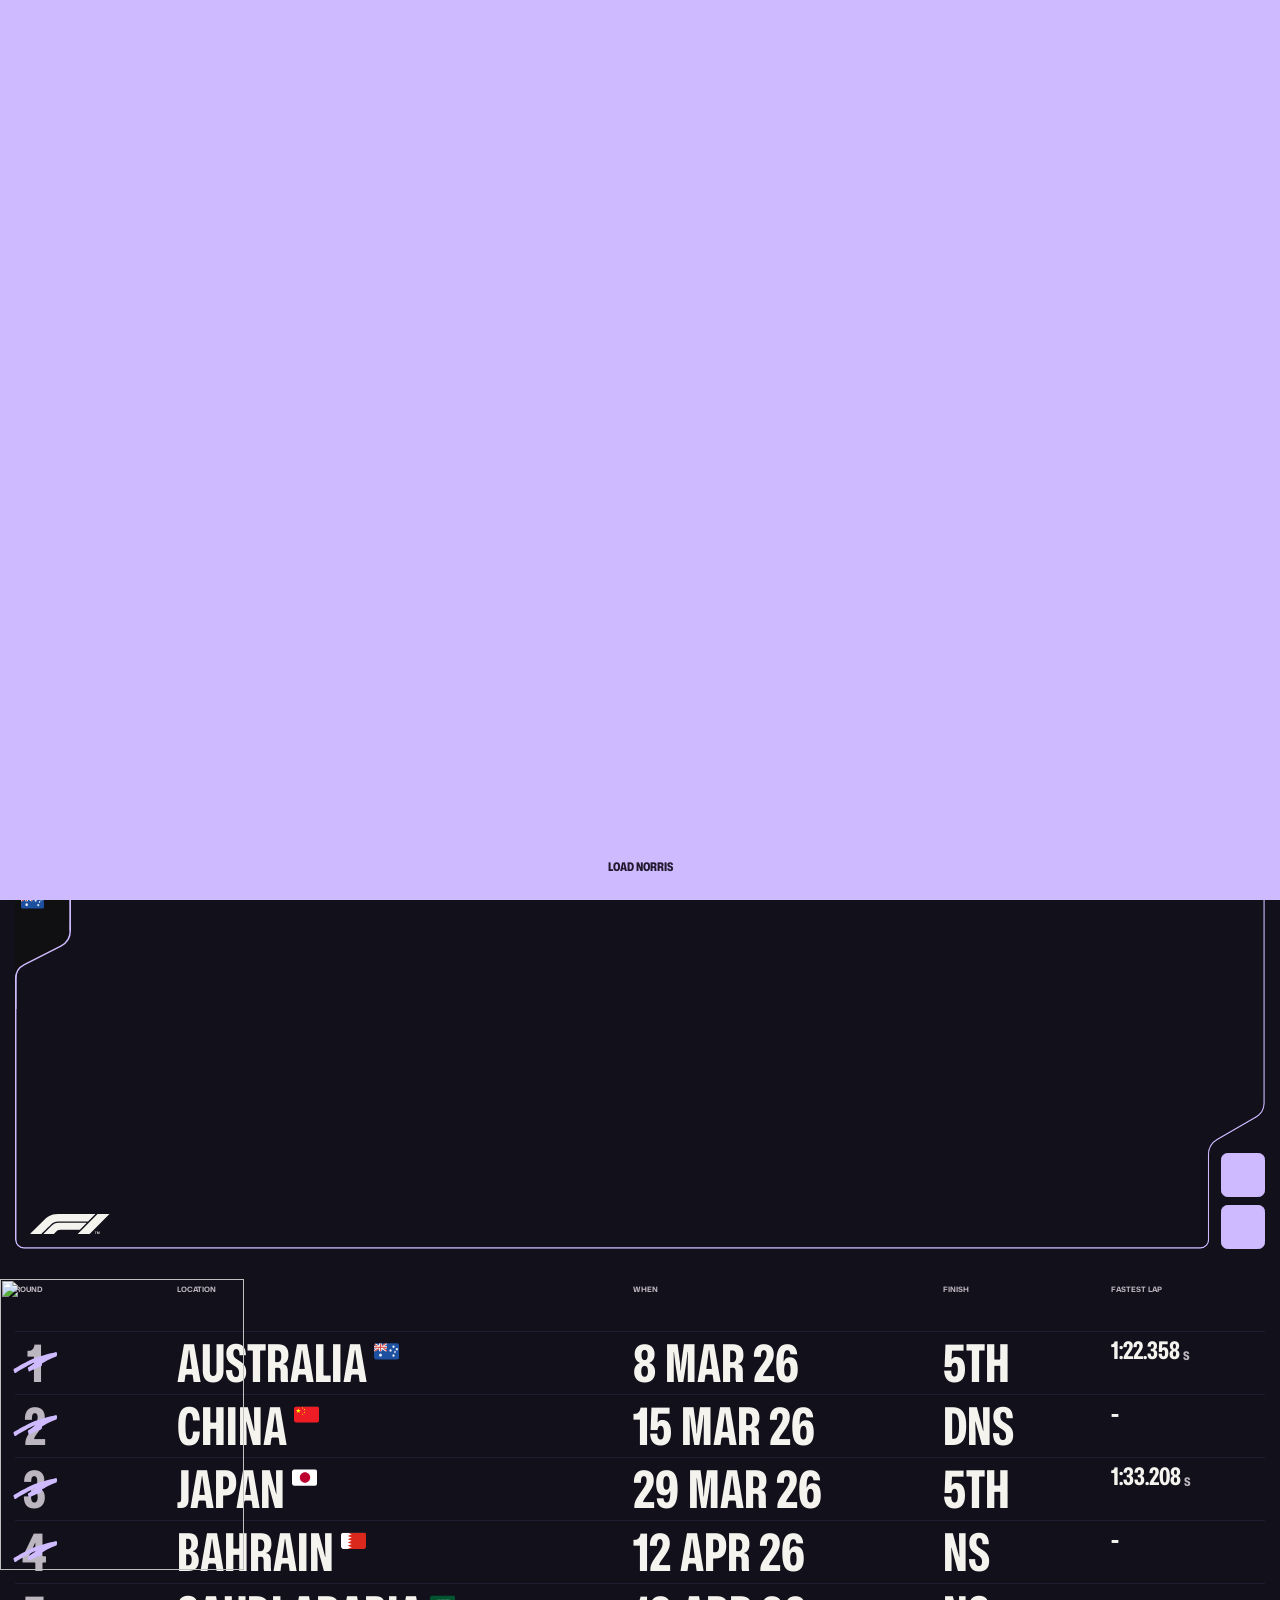
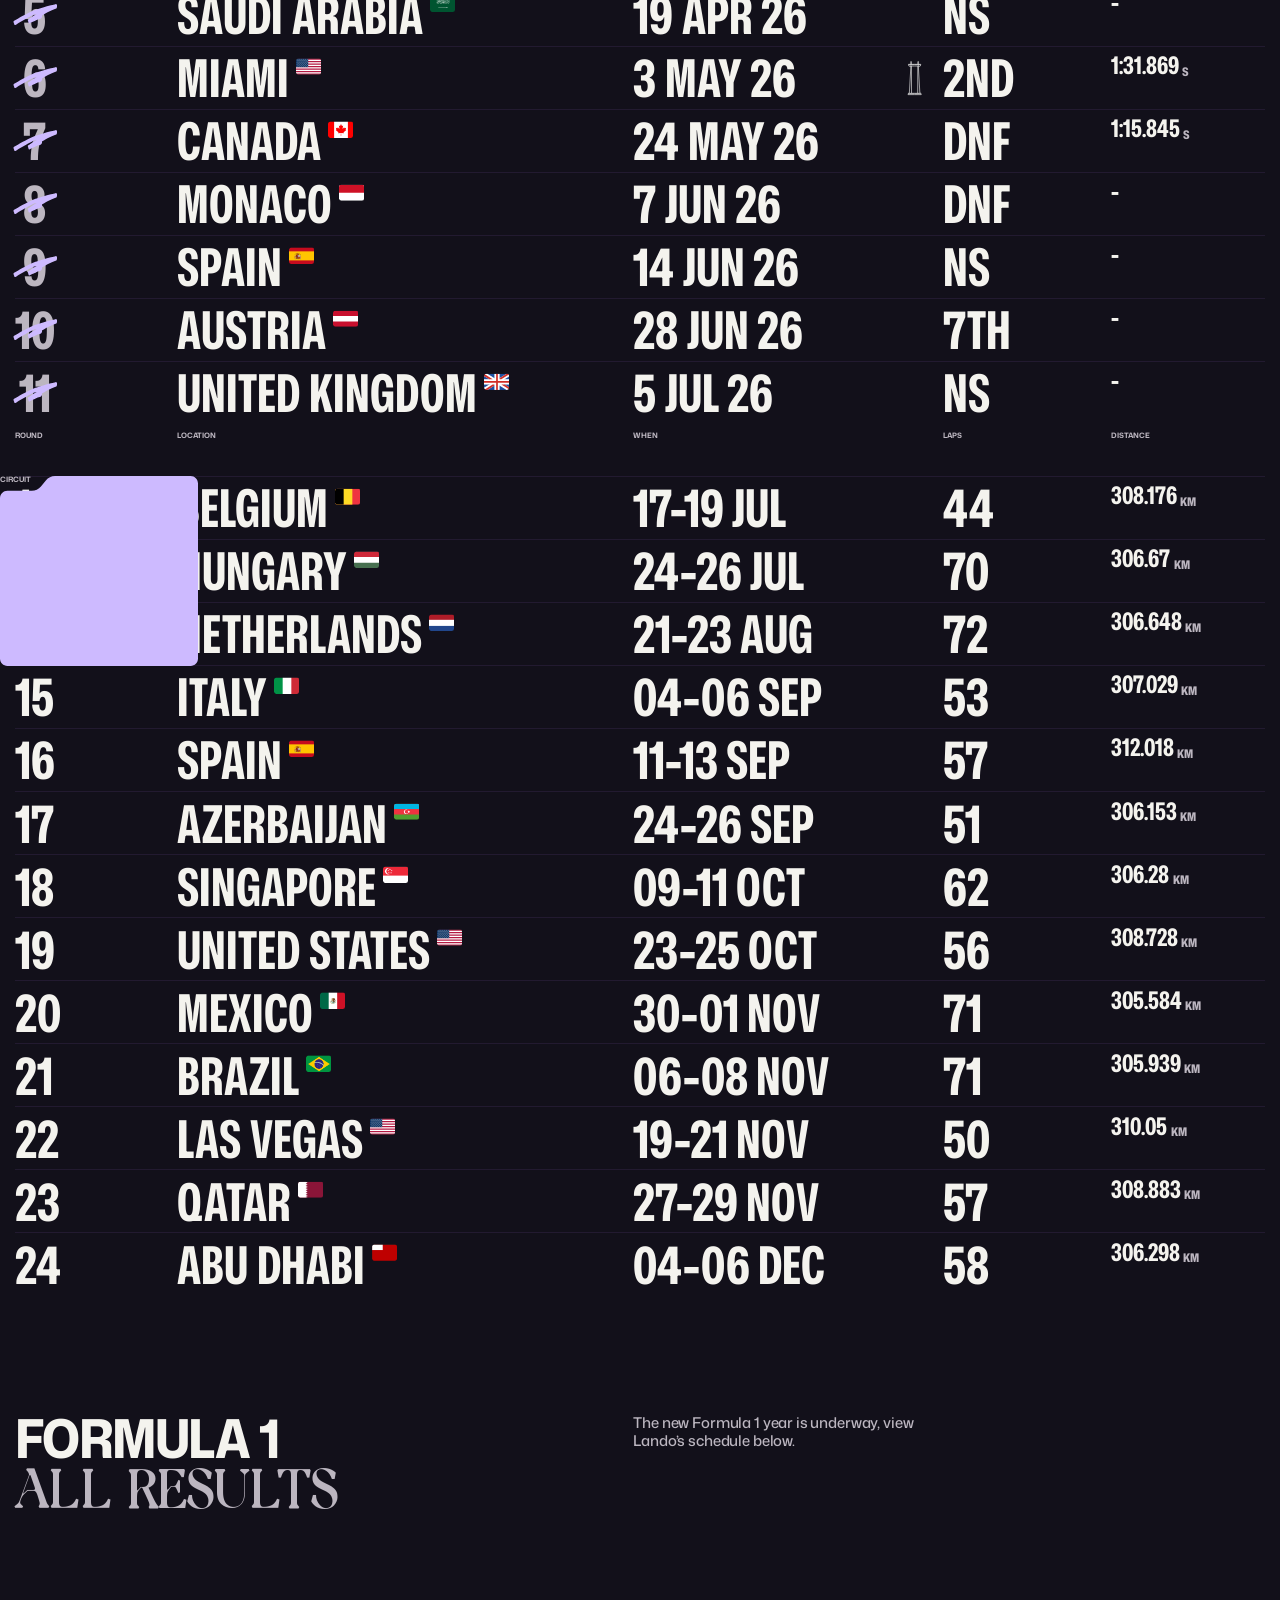
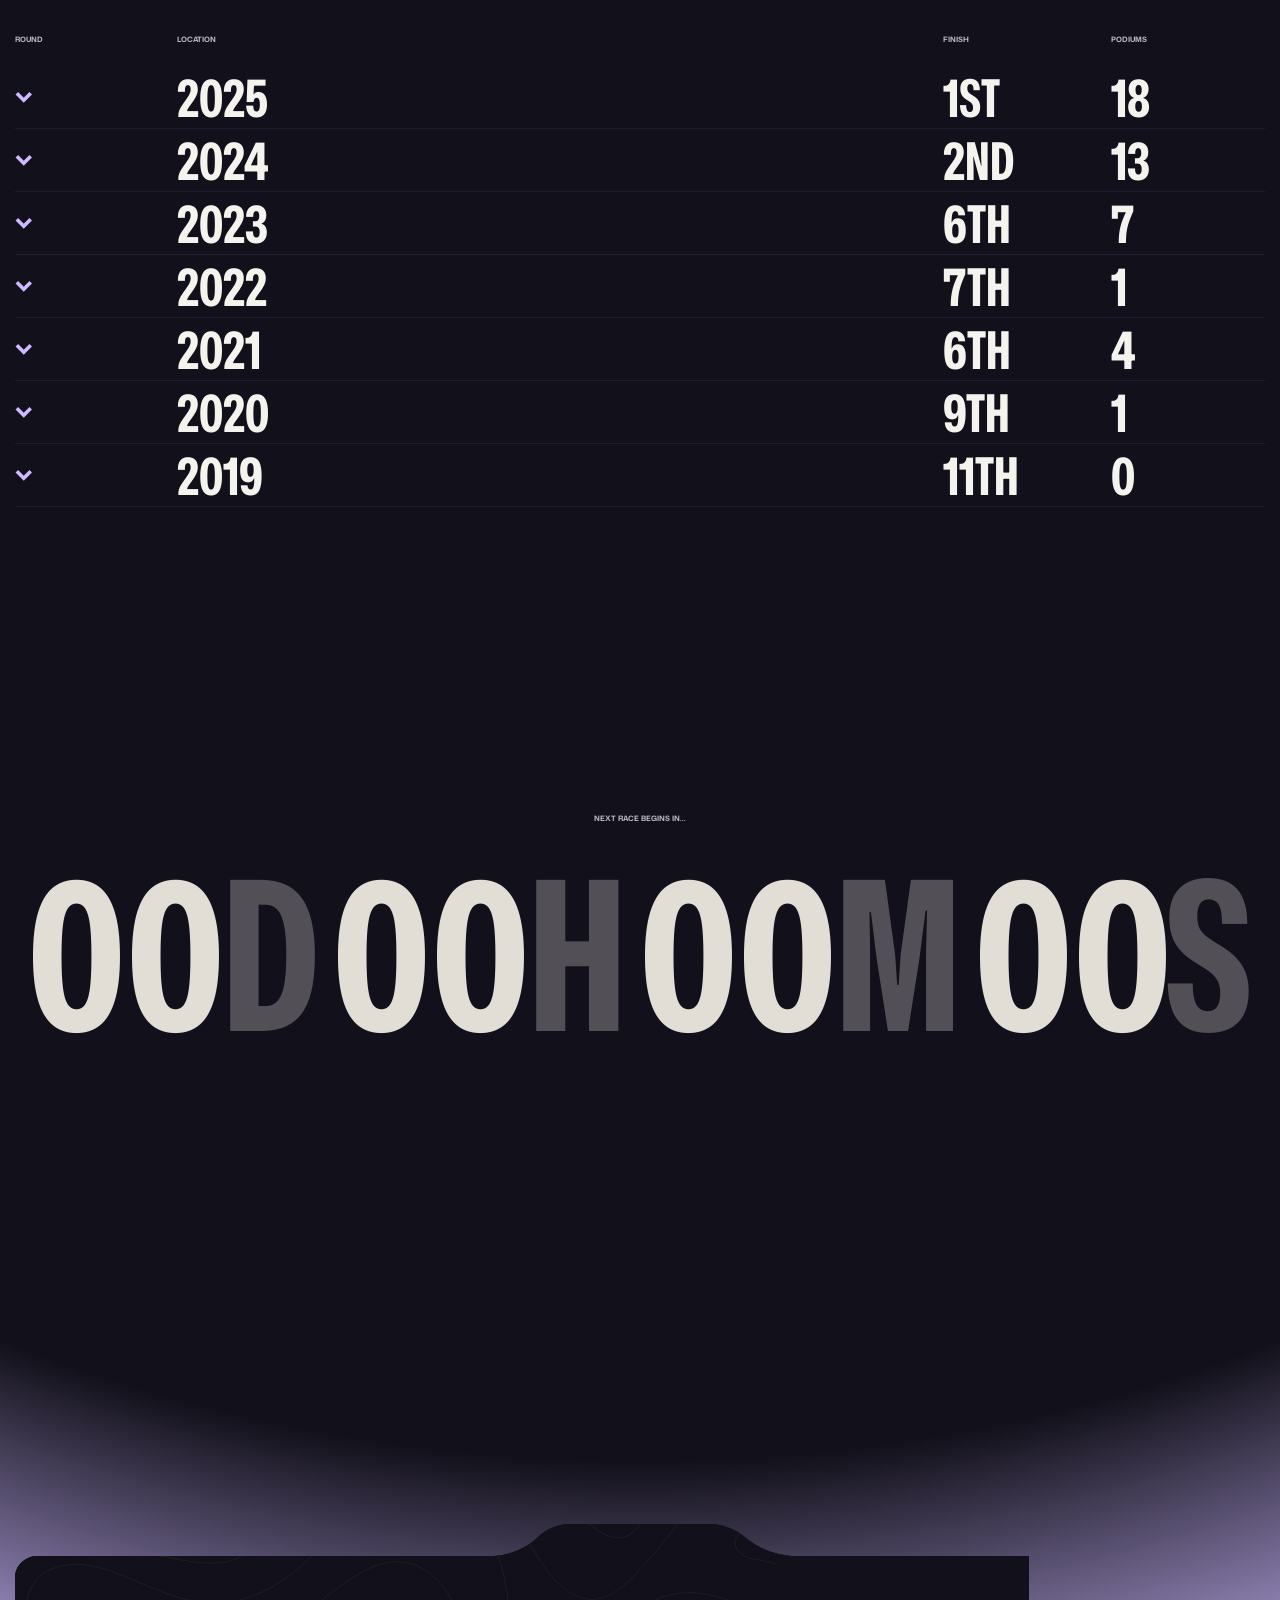
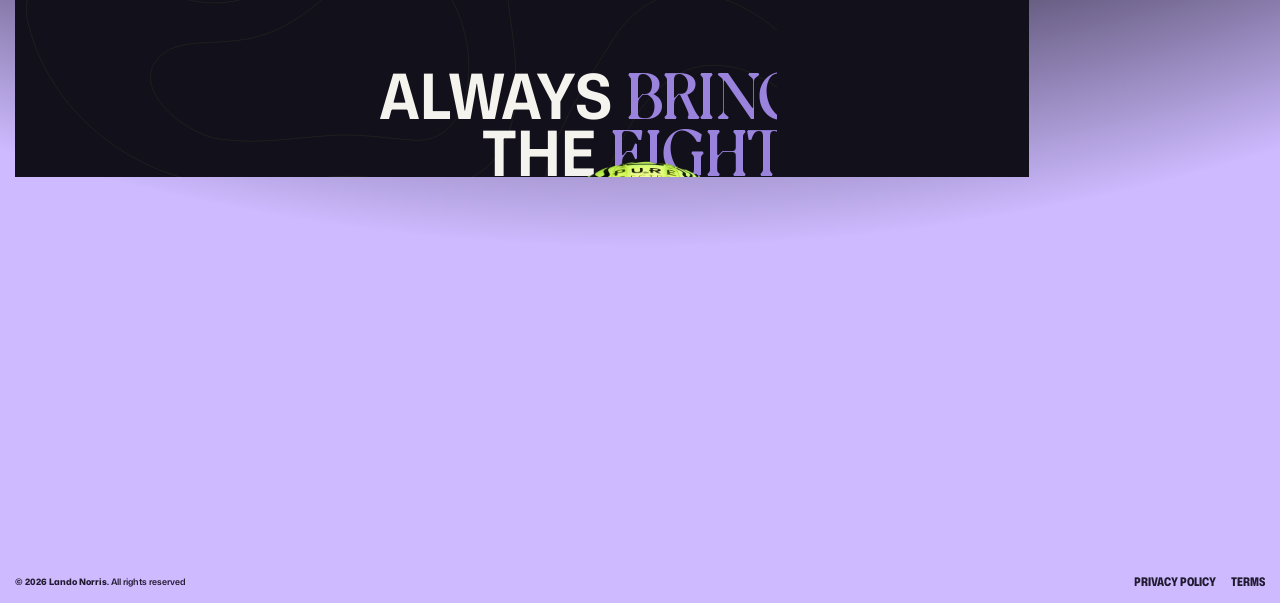
==== calendar/index.html @ 7e36ddc6 "feat: replace portfolio with rebased interactive webgl site" ====
<!DOCTYPE html><!-- Last Published: Wed May 06 2026 14:43:07 GMT+0000 (Coordinated Universal Time) --><html data-wf-domain="landonorris.com" data-wf-page="67e2bcd0a9be8c0045fd5b3f" data-wf-site="67b5a02dc5d338960b17a7e9" lang="en"><head><meta charset="utf-8"/><link href="https://cdn.prod.website-files.com" rel="preconnect"/><title>2026 F1 Calendar – Race Dates, Sessions &amp; Results – Lando Norris</title><meta content="Add every practice, quali and Grand Prix to your diary and track Lando’s rank through 2026 with live session times, race results and past seasons." name="description"/><meta content="2026 F1 Calendar – Race Dates, Sessions &amp; Results – Lando Norris" property="og:title"/><meta content="Add every practice, quali and Grand Prix to your diary and track Lando’s rank through 2026 with live session times, race results and past seasons." property="og:description"/><meta content="/assets/cdn.prod.website-files.com/67b5a02dc5d338960b17a7e9/68eb91477bcf3ee7d055ab45_lando-OpenGraph.webp" property="og:image"/><meta content="2026 F1 Calendar – Race Dates, Sessions &amp; Results – Lando Norris" name="twitter:title"/><meta content="Add every practice, quali and Grand Prix to your diary and track Lando’s rank through 2026 with live session times, race results and past seasons." name="twitter:description"/><meta content="/assets/cdn.prod.website-files.com/67b5a02dc5d338960b17a7e9/68eb91477bcf3ee7d055ab45_lando-OpenGraph.webp" name="twitter:image"/><meta property="og:type" content="website"/><meta content="summary_large_image" name="twitter:card"/><meta content="width=device-width, initial-scale=1" name="viewport"/><link href="/assets/cdn.prod.website-files.com/67b5a02dc5d338960b17a7e9/css/lando-offbrand.shared.043b62fef.css" rel="stylesheet" type="text/css"/><script type="text/javascript">!function(o,c){var n=c.documentElement,t=" w-mod-";n.className+=t+"js",("ontouchstart"in o||o.DocumentTouch&&c instanceof DocumentTouch)&&(n.className+=t+"touch")}(window,document);</script><link href="/assets/cdn.prod.website-files.com/67b5a02dc5d338960b17a7e9/67b5a0969616f526f020ec0e_ln-favicon.png" rel="shortcut icon" type="image/x-icon"/><link href="/assets/cdn.prod.website-files.com/67b5a02dc5d338960b17a7e9/67b5a098cbef46b41e40dfd2_ln-webclip.png" rel="apple-touch-icon"/><script>(function(w,i,g){w[g]=w[g]||[];if(typeof w[g].push=='function')w[g].push.apply(w[g],Array.isArray(i)?i:[i]);})(window,['G-P8L2KTXDN0'],'google_tags_first_party');</script><script async="" src="/avljl2rk9q5pNjdiNWEwMmRjNWQzMzg5NjBiMTdhN2U5/7ZblqsTeeE5q7zjxhGjeEUmRx4o"></script><script type="text/javascript">window.dataLayer = window.dataLayer || [];function gtag(){dataLayer.push(arguments);}gtag('set', 'developer_id.dZGVlNj', true);gtag('set', 'developer_id.dYWYxNW', true);gtag('js', new Date());gtag('config', 'G-P8L2KTXDN0');</script><meta name="viewport" content="width=device-width,initial-scale=1,minimum-scale=1,maximum-scale=5">

<!-- pre's -->
<link rel="preconnect" href="https://cdn.prod.website-files.com">

<link rel="dns-prefetch" href="https://cdn.prod.website-files.com">

<link
      rel="preload"
      href="/assets/cdn.prod.website-files.com/67b5a02dc5d338960b17a7e9/67bc6274c5b4108b123aa4d5_MonaSans-VariableFont_wdth%2Cwght.woff2"
      as="font"
      type="font/woff2">

<!--
<link rel="preload"
      href="/assets/cdn.prod.website-files.com/67b5a02dc5d338960b17a7e9/css/lando-offbrand.shared.4f53262f0.css"
      as="style"
      onload="this.rel='stylesheet'">
-->

<!-- 61 last stable
**** lando-by-OFF+BRAND.01.js
**** offbrand-app.js 
**** lando.OFF+BRAND.gold.js
**** off+brand.android.js
**** lando.OFF+BRAND.gold.js --> 
<!-- Production (No Gold 
<script defer src="/assets/lando.itsoffbrand.io/dev-js/lando.OFF+BRAND.js"></script>
--> 
<!-- Gold --> 
<script defer src="/assets/lando.itsoffbrand.io/dev-js/lando.OFF+BRAND.gold-android-fix-03.js"></script>

<!---------------------------------------------------------------->


<!--
<script defer src="/assets/assets.itsoffbrand.io/lando/dev-js/lando-by-OFF+BRAND.js"></script>

<script
  defer
  src="http://localhost:6645/app.js"
></script>
-->
<!---------------------------------------------------------------->

<!--
<script async type="text/javascript" src="https://static.klaviyo.com/onsite/js/klaviyo.js?company_id=XWvzdS"></script>
-->


<!--
<script type="text/javascript">
var _iub = _iub || [];
_iub.csConfiguration = {"lang":"en","preferenceCookie":{"expireAfter":180},"siteId":2095750,"cookiePolicyId":76795150, "banner":{ "acceptButtonCaptionColor":"#0f0a17","acceptButtonColor":"#cdbaff","acceptButtonDisplay":true,"backgroundColor":"#0f0a17","closeButtonRejects":true,"customizeButtonCaptionColor":"white","customizeButtonColor":"#0f0a17","customizeButtonDisplay":true,"position":"float-top-center","textColor":"white" }};
</script>
<script type="text/javascript" src="//cs.iubenda.com/sync/2095750.js"></script>
<script type="text/javascript" src="//cdn.iubenda.com/cs/iubenda_cs.js" charset="UTF-8" async></script>
-->

<style>  
  .w-webflow-badge { display: none !important; }
  .transition-w {	display: flex; }
</style></head><body data-edit="true"><div class="css-main"><div class="css-root w-embed"><style>

  :root {
    /* Other variables */
    --cubic-default: cubic-bezier(0.65, 0.05, 0, 1);
    --duration-default: 0.75s;
    --animation-default: var(--duration-default) var(--cubic-default);
    --section-padding: calc(3.5rem + (var(--gap) * 2));
    --container-padding: 2rem;
    --nav-height: calc(3.75rem (var(--gap) * 2));
  }

  :root {
    /* SCALING */
    --min-width: 992px;      /* Width where scaling starts */
    --max-width: 1920px;     /* Width where scaling stops */
    --design-width: 1728;    /* Your design's reference width */
    --design-unit: 16;			 /* body font-size in design - no px */
    --scale-factor: 1;       /* Global scale adjustment (1 = 100%) */

    /* Scaling calculations */
    --fluid-container: clamp(var(--min-width), 100vw, var(--max-width));
    --fluid-font: calc(var(--fluid-container) / var(--design-width) * var(--design-unit) * var(--scale-factor));
  }

  /* Tablet */
  @media screen and (max-width: 991px) {
    :root {
      --min-width: 768px;    
      --max-width: 991px;    
      --design-width: 1728;  
      --design-unit: 20;
    }
  }

  /* Mobile Landscape */
  @media screen and (max-width: 767px) {
    :root {
      --min-width: 480px;    
      --max-width: 767px;
    }
  }

  /* Mobile Portrait */
  @media screen and (max-width: 479px) {
    :root {
      --min-width: 320px;    
      --max-width: 479px;
      --design-unit: 48;
    }
  }

  html {
    font-size: var(--fluid-font);
    scroll-behavior: initial;
  }

  body {
    min-height: 0vw;
  }

  * {
    -webkit-font-smoothing: antialiased;
    -moz-osx-font-smoothing: grayscale;
    -webkit-box-sizing: border-box;
    -moz-box-sizing: border-box;
    box-sizing: border-box;
    margin: 0;
    padding: 0;
  }

  *:before,
  *:after {
    -webkit-box-sizing: inherit;
    -moz-box-sizing: inherit;
    box-sizing: inherit;
  }

  [data-theme="dark"] {
    background-color: var(--color--dark-green);
    color: var(--color--white) ;
  }

  [data-theme="light"] .nav {
    color: var(--color--black);
  }

  [data-theme="light"] .nav-brand path,
  [data-theme="light"] .nav-ln4-svg path {
    fill: currentColor;
  }





</style></div><div class="css-utils w-embed"><style>

  a {
    color: inherit;
  }

  /* Selection */
  ::selection {
    background-color: var(--color--lime);
    color: var(--color--black);
    text-shadow: none;
  }

  ::-moz-selection {
    background-color: var(--color--lime);
    color: var(--color--black);
    text-shadow: none;
  }

  /* Dark theme selection */
  [data-theme="lime"] *::selection {
    background-color: var(--color--black);
    color: var(--color--lime);
    text-shadow: none;
  }
  [data-theme="lime"] *::-moz-selection {
    background-color: var(--color--black);
    color: var(--color--lime);
    text-shadow: none;
  }

  img::selection,
  svg::selection {
    background: transparent;
  }


  .display-none,
  [display-none] {
    display: none !important;
  }

  .visibility-hidden,
  [visibility-hidden] {
    visibility: hidden;
  }

  :where(svg) {
    height: 100%;
    width: 100%; 
    max-width: none;
    box-sizing: border-box;
    vertical-align: middle;
  }

  :where(:focus-visible) {
    outline: 2px solid var(--color--lime);
    outline-offset: 2px;
  }

  :where(button) {
    background-color: transparent;
  }

  :where(
  [screen-reader]:not(:focus, :active, :focus-within), 
  .screen-reader:not(:focus, :active, :focus-within)) {
    clip-path: inset(50%) !important;
    height: 1px !important;
    width: 1px !important;
    overflow: hidden !important;
    position: absolute !important;
    white-space: nowrap !important;
    border: 0 !important;
  }

  .w-lightbox-close {
    right: 5em;
    height: 5em;
    outline: transparent;
  }

  /* --------------------------------------- hide scrollbar */

  body ::-webkit-scrollbar,
  body::-webkit-scrollbar {display: none;} /* Chrome, Safari, Opera */
  body {-ms-overflow-style: none;} /* IE & Edge */
  html {scrollbar-width: none;} /* Firefox */


  /* --------------------------------------- pointer events */
  [pointer-none] {
    pointer-events: none;
    user-select: none;
  }
  [pointer-auto] {
    pointer-events: auto;
  }

  /* --------------------------------------- clip */
  [overflow-clip="x"] {
    overflow-x: clip;
  }
  [overflow-clip="y"] {
    overflow-y: clip;
  }

  /* --------------------------------------- text */

  p,
  .text-small,
  .text-regular,
  .text-medium,
  .text-large,
  .text-xlarge {
    text-wrap: pretty /* ensures nice wrapping */
  }

  /* --------------------------------------- forms */

  textarea {
    resize: vertical;
  }

  *[tabindex]:focus-visible,
  input[type="file"]:focus-visible {
    outline: 0.1em solid var(--color--primary);
    outline-offset: 0.1em;
  }


  /* --------------------------------------- rich text */

  .rich-text p, .rich-text ol, .rich-text li { 
    /* line heights in rtf */
    line-height: 1.6;
  }
  .rich-text strong {  
    /* bolds in rtf */
  }
  .rich-text .w-embed {
    /* embed spacing in rtf */
  }
  .rich-text a {
    text-decoration: none;
  }
  .rich-text a:hover {
    text-decoration: underline;
  }

  /* --------------------------------------- video */

  [data-video-stream] {
    position: absolute;
    top: 0;
    left: 0;
    width: 100%;
    height: 100%;
    overflow: hidden;
    background-color: #000;
  }

  [data-video-stream-wrap] .iframe-wrapper {
    position: absolute;
    top: 50%;
    left: 50%;
    transform: translate(-50%, -50%);
    width: 100%;
    height: 100%;
  }

  [data-video-stream] iframe {
    position: absolute;
    top: 0;
    left: 0;
    width: 100%;
    height: 100%;
    border: none;
  }


</style></div><div class="css-split-type w-embed"><style>
  [split-text]:not[data-oval-scroll] .line {
    position: relative;
    clip-path: polygon(0 -2%, 0 94%, 100% 94%, 100% -2%);
    white-space: nowrap;
  }

  .btn-text {
    --text-offset: var(--text--btn-primary);
  }
  .btn-text.is-footer  {
    --text-offset: var(--text--btn-footer);
  }
  .btn-text.is-nav  {
    --text-offset: var(--text--btn-nav);
  }

  [split-text].btn-text {
    text-shadow: 0px var(--text-offset) currentColor
  }

  [data-anim-high] .line {
    width: auto !important;
    display: inline-block !important;
  }

  .text-eyebrow.flex .line {
    display: flex !important;
  }

  [split-text] .char {
    display: inline-block;
  }

  /*****
  *************************** IMPACT TEXT
  *****/

  .impact-content-w.is-home .text-impact-lg-mona strong {
    color: var(--color--lime-off);
    font-family: Brier;
    font-size: 8.25rem;
    line-height: 83%;
    letter-spacing: -0.1875rem;
  }

  .impact-content-w.on-track .text-impact-lg-mona strong {
    color: var(--color--grey-on-track);
    font-family: Brier;
    font-size: 8.25rem;
    line-height: 83%;
    letter-spacing: -0.1875rem;
  }

  .impact-content-w.off-track .text-impact-lg-mona strong {
    color: var(--color--green-off-white-2);
    font-family: Brier;
    font-size: 8.25rem;
    line-height: 83%;
    letter-spacing: -0.1875rem;
  }


  @media screen and (max-width: 991px) {
    .impact-content-w .text-impact-lg-mona strong {
      font-size: inherit !important;
    }
  }


  [split-text] {
    white-space: pre-line; /* Preserves line breaks */
  }
</style></div><div class="css-lenis w-embed"><style>

  html.lenis,
  html.lenis body{
    height:auto
  }
  .lenis.lenis-smooth [data-lenis-prevent]{
    overscroll-behavior:contain
  }
  .lenis.lenis-stopped{
    overflow:clip
  }
  .lenis.lenis-smooth iframe{
    pointer-events:none
  }

/*
  [data-nav-group] {
    transition: transform var(--animation-default);
  }
  .lenis-top [data-nav-group="brand"] {
    transform: scale(1.2)
  }
  .lenis-top [data-nav-group="btns"] {
    transform: scale(1.2)
  }
*/
</style></div><div class="css-nav w-embed"><style>

  [data-nav-theme] .nav-brand path {
    transition: fill var(--animation-default);
  }

  [data-nav-theme="light"] .nav-brand [nav-brand-path="1"] { 
    fill: var(--color--grey-2);
  }
  [data-nav-theme="light"] .nav-brand [nav-brand-path="2"] { 
    fill: var(--color--grey-1);
  }

  [data-nav-theme="dark"] .nav-brand [nav-brand-path="1"] { 
    fill: var(--color--dark-green);
  }
  [data-nav-theme="dark"] .nav-brand [nav-brand-path="2"] { 
    fill: var(--color--dark-green);
  }

  .nav-middle {
    transition: color var(--animation-default);
  }
  [data-nav-theme="light"] .nav-middle {
    color: var(--color--white);
  }
  [data-nav-theme="dark"] .nav-middle {
    color: var(--color--dark-green);
  }

  .nav-ham {
    transition: 
      border-color var(--animation-default), 
      background-color var(--animation-default);
  }

  [data-nav-theme="dark"] .nav-ham {
    border-color: var(--color--dark-green);
    background-color: transparent;
  }
  [data-nav-theme="light"] .nav-ham {
    border-color: var(--color--white);
  }

  [data-nav-wrap] canvas {
    width: 100%;
    height: 100%;
  }

  .nav-menu-link-current-svg {
    visibility: hidden;
  }
  .nav-menu-link-w.w--current .nav-menu-link-current-svg {
    visibility: visible;
  }

  .footer-layout-clip {
    --mask-url: url('/assets/cdn.prod.website-files.com/67b5a02dc5d338960b17a7e9/67d2dd47cfe84bed1dce9542_ln4-footer-mask-desktop.svg');

    /* Apply the image mask using the variable */
    -webkit-mask-image: var(--mask-url);
    mask-image: var(--mask-url);

    /* Additional mask settings */
    -webkit-mask-size: cover;
    mask-size: cover;
    -webkit-mask-repeat: no-repeat;
    mask-repeat: no-repeat;
    -webkit-mask-position: center;
    mask-position: center;
  }

  /* ----- tablet */
  @media only screen and (max-width: 479px) {
    .footer-layout-clip {
      --mask-url: url('/assets/cdn.prod.website-files.com/67b5a02dc5d338960b17a7e9/67e4213817c888515fa4855b_ln4-footer-mask-mobile.svg');
    }
  }


  [data-footer-theme="white"] {
    background-color: var(--color--white);
  }

  [data-footer-theme="black"] {
    background-color: var(--color--black);
  }
  [data-footer-theme="black"]  .footer-layout-clip {
    background-color: var(--color--black);
  }

  [data-footer-theme="green"] {
    background-color: var(--color--dark-green);
  }


  .kl-teaser-XpbhAP {
    opacity: 0 !important;
    pointer-events: none !important;
  }

</style></div><div class="css-buttons w-embed"><style>
  [data-btn-rive-rotate="true"] .btn-rive-w {
    transform: rotate(180deg)
  }
  [data-btn-rive-rotate="90"] .btn-rive-w {
    transform: rotate(90deg)
  }

  [data-rive-btn-invert="true"] .btn-icon-w {
    filter: invert(1);
  }


</style></div><div class="css-home w-embed"><style>
  /* --------------------------------------- HELMET SECTION */

  [data-helmet-item] {
    --mask-url: url('/assets/cdn.prod.website-files.com/67b5a02dc5d338960b17a7e9/67e2c781c4c953cd9e74eda5_ln4-2-helm-mask-fill.svg');

    /* Apply the image mask using the variable */
    -webkit-mask-image: var(--mask-url);
    mask-image: var(--mask-url);

    /* Additional mask settings */
    -webkit-mask-size: cover;
    mask-size: cover;
    -webkit-mask-repeat: no-repeat;
    mask-repeat: no-repeat;
    -webkit-mask-position: center;
    mask-position: center;
  }
  @media only screen and (max-width: 479px) {
    [data-helmet-item] {
      --mask-url: url('/assets/cdn.prod.website-files.com/67b5a02dc5d338960b17a7e9/67eea130c0f25ef68ac8889e_ln4-helm-mob-refactor-lime-fill.svg');
    }
  }

  .home-hero-next-race-w {
    transition: clip-path var(--animation-default);
  }

  .helmet-grid-item-reveal-img {
    transition: 
      clip-path var(--animation-default),
      transform var(--animation-default);
  }

  [data-helmet-item]:hover .helmet-grid-item-reveal-img {
    clip-path: ellipse(100% 120% at 50% 0%);
    transform: scale(1);
  }

  .helmet-grid-item-img-helmet {
    transition: 
      transform var(--animation-default);
  }
  .helmet-grid-item-w:hover .helmet-grid-item-img-helmet {
    transform: scale(1.1);
  }

  .helmet-grid-frame.is-overlay,
  .helmet-grid-extender-img.is-overlay {
    transition: 
      opacity var(--animation-default);
  }

  .helmet-grid-extender-img {
    transition: 
      color var(--animation-default);
  }
  .helmet-grid-item-w:hover .helmet-grid-extender-img {
    color: var(--color--lime);
  }

  .helmet-grid-item-w:hover .helmet-grid-frame.is-overlay,
  .helmet-grid-item-w:hover .helmet-grid-extender-img.is-overlay {
    opacity: 1;
  }

  canvas[data-rive-object],
  canvas[data-rive-primary] {
    width: 100%;
    height: 100%;
  }

  @media (min-width: 1920px) {
    .marquee-offest-w {
      -webkit-mask-image: linear-gradient(
        90deg,
        hsla(0, 0%, 100%, 0),
        white 7.5%,
        white 92.5%,
        hsla(0, 0%, 100%, 0)
      );
      mask-image: linear-gradient(
        90deg,
        hsla(0, 0%, 100%, 0),
        white 7.5%,
        white 92.5%,
        hsla(0, 0%, 100%, 0)
      );
      -webkit-mask-repeat: no-repeat;
      mask-repeat: no-repeat;
      -webkit-mask-size: 100% 100%;
      mask-size: 100% 100%;
    }
  }

  /* CSS Keyframe Animation */
  @keyframes translateXLeft { 
    to {
      transform: translateX(-100%);
    }
  }
  @keyframes translateXRight { 
    to {
      transform: translateX(100%);
    }
  }

  [data-css-marquee-list="left"] {
    animation: translateXLeft 30s linear;
    animation-iteration-count: infinite;
    animation-play-state: paused;
  }
  [data-css-marquee-list="right"] {
    animation: translateXRight 30s linear;
    animation-iteration-count: infinite;
    animation-play-state: paused;
    justify-content: flex-end;
  }

  .c.home-hero {
    min-height: 100vh !important;
  }




</style></div><div class="css-on-track w-embed"><style>
  /* --------------------------------------- HELMET SECTION */

  .on-t-hero-stats-ui-box1-layout {
    --mask-url: url('/assets/cdn.prod.website-files.com/67b5a02dc5d338960b17a7e9/67d86a1dced2fe748052517c_on-t-hero-stats-ui-box1-fill-c.svg');

    /* Apply the image mask using the variable */
    -webkit-mask-image: var(--mask-url);
    mask-image: var(--mask-url);

    /* Additional mask settings */
    -webkit-mask-size: cover;
    mask-size: cover;
    -webkit-mask-repeat: no-repeat;
    mask-repeat: no-repeat;
    -webkit-mask-position: center;
    mask-position: center;
  }

  .calendar-track-mask {
    --mask-url: url('/assets/cdn.prod.website-files.com/67b5a02dc5d338960b17a7e9/67d9a2eb367e13f117c827e5_ln-calendar-track-mask.svg');

    /* Apply the image mask using the variable */
    -webkit-mask-image: var(--mask-url);
    mask-image: var(--mask-url);

    /* Additional mask settings */
    -webkit-mask-size: cover;
    mask-size: cover;
    -webkit-mask-repeat: no-repeat;
    mask-repeat: no-repeat;
    -webkit-mask-position: center;
    mask-position: center;
  }
  @media only screen and (min-width: 992px) {
    .f1-highlight-grid:not(.is-history):hover .f1-highlight-grid-line {
      display: none;
    }
    .f1-highlight-grid:hover .calendar-row-head-line {
      display: none;
    }

    .f1-highlight-grid:not(.is-history):hover .text-on-t-stat-label-sm {
      color: inherit;
    }
    .f1-highlight-grid:not(.is-history):hover .f1-highlight-item-round-w {
      color: var(--color--black);
    }

    .f1-highlight-grid:hover .f1-highlight-round-svg {
      color: var(--color--grey-off-track) !important;
    }
  }
  .calendar-rich-text p {
    font-size: 1rem;
    line-height: 1.3;
    font-weight: 500;
    letter-spacing: -0.0125rem;
  }
  .calendar-rich-text p strong {
    font-size: 1rem;
    line-height: 1.3;
    font-weight: 700;
    letter-spacing: -0.0125rem;
    color: var(--color--lime-off);
  }

  .calendar-dropdown-item.is-open .calendar-dropdown-trigger {
    background: var(--color--lime);
    color: var(--color--black);
  }
  @media only screen and (min-width: 992px) {
    .calendar-dropdown-item:hover .calendar-dropdown-chevron {
      color: var(--color--black);
    }
  }
  .calendar-dropdown-item.is-open .calendar-dropdown-chevron {
    color: var(--color--black);
    transform: rotate(0deg);
  }
  @media only screen and (min-width: 992px) {
    .calendar-dropdown-item.is-open .calendar-dropdown-trigger .image.is-trophy,
    .f1-highlight-grid:not(.is-history):hover .image.is-trophy,
    .f1-highlight-grid.is-highlights:hover .image.is-trophy {
      filter: invert(100%) grayscale(100%);
    }
  }

  .calendar-dropdown-item.is-open .calendar-row-head-line {
    display: none;
  }

  .calendar-track-title-layout .cal-target-wrapper {
    display: flex;
  }


</style></div><div class="css-off-track w-embed"><style>
  /* --------------------------------------- HELMET SECTION */

  [data-mask-case-left] {
    --mask-url: url('/assets/cdn.prod.website-files.com/67b5a02dc5d338960b17a7e9/67dc3bc1e532f9b3f9fa140a_ln4-off-track-mask-case-left.svg');

    /* Apply the image mask using the variable */
    -webkit-mask-image: var(--mask-url);
    mask-image: var(--mask-url);

    /* Additional mask settings */
    -webkit-mask-size: cover;
    mask-size: cover;
    -webkit-mask-repeat: no-repeat;
    mask-repeat: no-repeat;
    -webkit-mask-position: center;
    mask-position: center;
  }

  [data-mask-case-right] {
    --mask-url: url('/assets/cdn.prod.website-files.com/67b5a02dc5d338960b17a7e9/67dc3bc10751fc4431f3f2de_ln4-off-track-mask-case-right.svg');

    /* Apply the image mask using the variable */
    -webkit-mask-image: var(--mask-url);
    mask-image: var(--mask-url);

    /* Additional mask settings */
    -webkit-mask-size: cover;
    mask-size: cover;
    -webkit-mask-repeat: no-repeat;
    mask-repeat: no-repeat;
    -webkit-mask-position: center;
    mask-position: center;
  }

  [data-mask-callout-left] {
    --mask-url: url('/assets/cdn.prod.website-files.com/67b5a02dc5d338960b17a7e9/67dc3bc14c14c40132cd0e39_ln4-off-track-mask-callout-right.svg');

    /* Apply the image mask using the variable */
    -webkit-mask-image: var(--mask-url);
    mask-image: var(--mask-url);

    /* Additional mask settings */
    -webkit-mask-size: cover;
    mask-size: cover;
    -webkit-mask-repeat: no-repeat;
    mask-repeat: no-repeat;
    -webkit-mask-position: center;
    mask-position: center;
  }

  [data-mask-callout-right] {
    --mask-url: url('/assets/cdn.prod.website-files.com/67b5a02dc5d338960b17a7e9/67dc3bc14a8d101c9c8ef1b5_ln4-off-track-mask-callout-left.svg');

    /* Apply the image mask using the variable */
    -webkit-mask-image: var(--mask-url);
    mask-image: var(--mask-url);

    /* Additional mask settings */
    -webkit-mask-size: cover;
    mask-size: cover;
    -webkit-mask-repeat: no-repeat;
    mask-repeat: no-repeat;
    -webkit-mask-position: center;
    mask-position: center;
  }

  .wf-design-mode .off-t-hero-scroll-meda-w .text-body-sm-mona {
    visibility: visible !important;
    display: block !important;
  }
  .wf-design-mode .off-t-hero-scroll-meda-w {
    visibility: visible !important;
    display: flex !important;
  }
  
  .camp-list .camp-item:last-child {
  	padding-bottom: calc(var(--gap) * 2);
  }
  

</style></div><div class="css-partnerships w-embed"><style>
  .part-i-video-w {
    transition: clip-path var(--animation-default);
    clip-path: ellipse(100% 50% at 50% 50%)
  }
  .part-i-video-w:hover {
    clip-path: ellipse(80% 50% at 50% 50%);
    transition: clip-path var(--animation-default);
  }

  .part-i-rich-text h3 {
    font-size: var(--text--impact);
    line-height: 90.6%;
    font-variation-settings: "wght" 660, "wdth" 93;
    letter-spacing: -0.0625rem;
    text-transform: uppercase;
  }

  .part-i-rich-text h3 strong {
    font-family: Brier;
    font-size: 8.25rem;
    line-height: 83%;
    letter-spacing: -0.1875rem;
    color: var(--color--green-off-white-2);
  }

  .part-i-rich-text p {
    font-size: 2.25rem;
    line-height: 1.1;
    font-variation-settings: "wght" 500, "wdth" 100;
    letter-spacing: -0.0625rem;
    text-transform: none;
  }

  .part-i-rich-text p strong {
    font-family: Brier;
    font-size: 2.25rem;
    line-height: 1.1;
    font-weight: 700;
    letter-spacing: -0.0625rem;
    color: var(--color--green-off-white-2);
  }

  /* ----- mobile */
  @media screen and (max-width: 497px) {
    .part-i-rich-text h3 {
      font-size: 3.6rem;
      line-height: 90.6%;
      font-variation-settings: "wght" 660, "wdth" 93;
      letter-spacing: -0.0625rem;
      text-transform: uppercase;
    }

    .part-i-rich-text h3 strong {
      font-family: Brier;
      font-size: 3.6rem;
      line-height: 83%;
      letter-spacing: -0.1875rem;
      color: var(--color--green-off-white-2);
    }
  }

  .wf-design-mode .image.is-horizontal-scroll {
    pointer-events: auto;
  }

  /*
  .is-impact[split-rich-text] [split-text] {
  display: flex;
  flex-direction: column;
  align-items: center;
  }

  .is-impact[split-rich-text] [split-text] .line {
  width: auto !important;
  display: inline-block !important;
  }
  */


</style></div><div class="css-breakpoints w-embed"><style>

  /* ----- desktop only */
  @media only screen and (min-width: 992px) {

    [data-hide="d"] { display: none; }
  }


  /* ----- tablet */
  @media only screen and (max-width: 991px) {
  
    [data-hide="t"] { display: none; }
  }

  /* ----- mobile landscape */
  @media screen and (max-width: 767px) {

    [data-hide="ml"] { display: none; }
  }

  /* ----- mobile */
  @media screen and (max-width: 497px) {

    [data-hide="m"] { display: none; }
  }

  /* ----- truncation 

  @media screen and (min-width:1920px) {
  body {font-size: 1.111111111111111rem;}
  }
  */
</style></div><div class="css-editmode w-embed"><style>
  /*  ----- edit mode ----- */
  /*  ----- edit mode ----- */

  /*
  [data-edit]:not([data-edit="true"]) [remove-bg]{
  background: transparent !important;
  background-color: transparent !important;
  }
  */

  .wf-design-mode [data-designmode-white] {
    background-color: var(--color--white);
  }
  .wf-design-mode [data-rive-object] {
    outline: 2px solid red;
  }

  .wf-design-mode .transition-w {
    pointer-events: none;
  }

  [data-rive-placeholder] {
    position: absolute;
    left: 0%;
    top: 0%;
    right: 0%;
    bottom: 0%;
    display: none;
    pointer-events: none;
  }
  .wf-design-mode [data-rive-placeholder] {
    display: block;
  }

  .wf-design-mode .callout-socials-card-layout {
    flex-wrap: wrap;
    height: auto;
  }
  .wf-design-mode .callout-socials-card-w {
    position: relative;
  }


  [data-edit="true"] .s.home-marquee {
    position: relative;
  }

  [data-edit="true"] .horizontal-track,
  [data-edit="true"] .horizontal-pin-sticky {
    overflow: auto !important;
  }

  [data-edit="true"] .horizontal-track {
    outline-color: var(--color--lime);
    outline-offset: -1px;
    outline-style: solid;
    outline-width: 1px;
  }

  [data-edit="true"] [data-nav-theme-target] {
    outline-color: blue;
    outline-offset: -2px;
    outline-style: solid;
    outline-width: 3px;
  }

  [data-edit="true"] [data-sticky-hero] {
    outline-color: blue;
    outline-offset: -2px;
    outline-style: solid;
    outline-width: 3px;
  }

  [data-edit="true"] .utility__gl {
    outline-color: blue;
    outline-offset: -2px;
    outline-style: solid;
    outline-width: 3px;
  }

  [data-edit="true"] .marquee-gl-target-w {
    outline-color: pink;
    outline-offset: -2px;
    outline-style: solid;
    outline-width: 3px;
  }

  .c.is-off-t-hero-scroll-media {
    display: none;
  }
  .wf-design-mode .c.is-off-t-hero-scroll-media {
    display: block;
  }

  [data-edit="true"] .f1-highlight-mouse-over-w {
    display: none;
  }

  [data-components="true"] .nav {
    position: relative;
    display: flex;
    flex-direction: column;
  }

  [data-components="true"] .nav-menu-w {
    position: relative;
    display: flex;
  }

  .wf-design-mode .calendar-dropdown-content {
    display: block;
  }
  
  .wf-design-mode .touch-desc-inner {
  	position: relative;
    color: black;
  }




</style></div><div class="css-safari w-embed"><style>
  /* iphone / safari styles */

  .is-safari {
  }
  .is-iphone {
  }
  @media only screen and (max-width: 479px) {
    .is-safari .footer-layout-clip {
      aspect-ratio: 382.94/627.49;
    }
    .is-iphone .footer-layout-clip {
      aspect-ratio: 382.94/627.49;
    }
  }
  .is-safari .footer-marquee-svg,
  .is-iphone .footer-marquee-svg {
    width: 6rem;
  }
  .is-safari .home-collab-marquee-svg,
  .is-iphone .home-collab-marquee-svg {
    width: 9rem;
  }
  .is-safari .marquee-spacer,
  .is-iphone .marquee-spacer {
    width: 5rem;
  }

  .is-safari .nav-brand {
    width: 8.2rem;
  }

</style></div></div><div data-nav-wrap="" data-nav-theme="light" class="nav"><div class="nav-inner"><a title="Lando Home" data-nav-group="brand" href="/" class="nav-brand-link w-inline-block"><div class="nav-brand w-embed"><svg width="138" height="63" viewBox="0 0 138 63" fill="none" xmlns="http://www.w3.org/2000/svg">
<path nav-brand-path="1" fill="var(--color--grey-2)"
d="M122.638.174c8.968 0 14.659 6.985 14.659 15.737 0 8.795-5.691 15.736-14.659 15.736-8.967 0-14.658-6.985-14.658-15.736 0-8.752 5.691-15.737 14.658-15.737Zm4.182 30.265c4.613-1.293 7.329-8.88 4.958-17.158-2.328-8.106-8.752-13.193-13.322-11.9-4.57 1.294-7.286 8.968-4.914 17.246 2.328 8.105 8.708 13.106 13.278 11.813ZM88.191.821c13.495 0 18.496 7.027 18.496 14.874 0 9.614-6.381 15.305-17.116 15.305H78.577l-.56-1.207c1.724-1.854 1.724-1.854 1.724-3.492V5.52c0-1.639 0-1.639-1.724-3.536l.56-1.164h9.614Zm13.107 14.917c0-6.984-4.182-14.4-13.107-14.4-3.707 0-3.707 2.544-3.707 4.182V26.3c0 1.639.043 4.183 2.802 4.183 7.89 0 14.012-2.76 14.012-14.745ZM77.192.821l.604 1.207c-3.535 2.673-3.535 2.673-3.535 4.829V31h-1.983L55.636 7.547C53.74 4.917 53.74 4.7 53.74 9.444v15.52c0 2.156 0 2.156 3.363 4.829L56.498 31H50.29l-.603-1.207c3.535-2.673 3.535-2.673 3.535-4.829V6.857c0-2.156 0-2.156-3.535-4.829L50.29.821h6.338l15.305 21.384c1.81 2.5 1.81 2.5 1.81-1.983V6.857c0-2.156 0-2.156-3.362-4.829l.603-1.207h6.209ZM31.49.821h5.777l8.795 24.014c1.121 3.104 1.121 3.104 2.76 4.958L48.217 31h-7.07l-.604-1.207c1.293-1.81 1.293-1.81-.863-8.32-.776-2.329-1.552-3.493-3.104-3.493h-4.57l-2.586 2.414c-1.725 1.639-2.329 3.19-2.846 4.829-.69 2.242-.69 2.242 1.94 4.57L27.912 31h-5.519l-.603-1.207c3.276-2.414 3.276-2.414 4.44-5.519l6.467-17.158c.56-1.423.949-2.415-1.81-5.088L31.49.821Zm-1.725 18.582 2.027-1.94h4.656c1.552 0 1.336-1.337 1.078-2.07l-2.932-8.32c-.733-2.113-1.078-.95-1.423.043L29.12 18.152c-.776 2.07-.992 2.803.646 1.25ZM19.945 24.145l1.853.647L20.85 31H.716l-.56-1.164c1.767-1.94 1.767-1.94 1.767-3.708V5.693c0-1.768 0-1.768-1.767-3.708L.716.821h7.157l.56 1.164c-1.767 1.94-1.767 1.94-1.767 3.708v20.435c0 1.768 0 4.355 2.716 4.355 3.104 0 8.191-.431 10.563-6.338Z" />
<path nav-brand-path="2" fill="var(--color--grey-1)"
d="M125.417 62.186c-2.382 0-4.395-.357-6.039-1.072-1.619-.714-2.858-1.715-3.716-3.001-.834-1.31-1.25-2.811-1.25-4.502h6.503c0 .738.167 1.381.5 1.93.334.547.846.976 1.537 1.286.69.31 1.596.464 2.715.464.834 0 1.549-.095 2.144-.286.619-.19 1.096-.488 1.429-.893.334-.429.501-.977.501-1.644 0-.5-.096-.905-.286-1.215-.167-.31-.465-.571-.894-.786-.404-.214-.976-.405-1.715-.572a39.217 39.217 0 0 0-2.787-.5c-1.5-.238-2.823-.56-3.966-.965-1.143-.428-2.096-.952-2.859-1.572a5.935 5.935 0 0 1-1.715-2.215c-.381-.858-.571-1.858-.571-3.002 0-1.69.416-3.144 1.25-4.359.858-1.239 2.061-2.18 3.609-2.823 1.572-.667 3.442-1 5.61-1 2.073 0 3.871.333 5.396 1 1.524.643 2.703 1.549 3.537 2.716.834 1.167 1.263 2.525 1.286 4.073h-6.467c-.024-.738-.226-1.322-.608-1.75-.357-.453-.833-.775-1.429-.965a6.175 6.175 0 0 0-1.894-.286c-.738 0-1.381.095-1.929.286-.548.19-.977.476-1.286.857-.286.358-.429.834-.429 1.43 0 .595.155 1.072.464 1.429.334.333.929.62 1.787.857.857.239 2.084.477 3.68.715 1.072.167 2.12.393 3.145.679a9.72 9.72 0 0 1 2.858 1.286c.882.572 1.572 1.358 2.073 2.359.524 1 .786 2.298.786 3.894s-.417 3.014-1.251 4.252c-.81 1.215-2.025 2.168-3.644 2.859-1.62.69-3.645 1.036-6.075 1.036ZM105.813 61.83V35.78h6.396v26.05h-6.396ZM80.714 61.83V35.78h13.721c1.048 0 2.013.096 2.894.286.905.19 1.715.477 2.43.858.715.381 1.322.87 1.822 1.465a5.86 5.86 0 0 1 1.144 2.037c.286.762.429 1.631.429 2.608 0 1.596-.441 2.954-1.323 4.074-.857 1.095-2.024 1.834-3.501 2.215v.25c1.024.167 1.846.465 2.465.893.62.43 1.072.989 1.358 1.68.31.667.465 1.489.465 2.465v4.18c0 .477.011.978.035 1.502.048.5.191 1.012.429 1.536h-6.467c-.143-.31-.25-.726-.322-1.25a13.345 13.345 0 0 1-.107-1.787v-3.073c0-.667-.107-1.227-.322-1.68-.19-.452-.548-.81-1.072-1.071-.524-.262-1.274-.393-2.25-.393h-5.968v-5.039h6.289c1.358 0 2.31-.321 2.858-.964.572-.644.858-1.43.858-2.359 0-.595-.095-1.084-.286-1.465a2.17 2.17 0 0 0-.75-.965 3.202 3.202 0 0 0-1.18-.571 5.893 5.893 0 0 0-1.5-.179H87.11V61.83h-6.396ZM55.615 61.83V35.78h13.721c1.049 0 2.013.096 2.895.286.905.19 1.715.477 2.43.858.714.381 1.322.87 1.822 1.465.5.572.881 1.25 1.143 2.037.286.762.429 1.631.429 2.608 0 1.596-.44 2.954-1.322 4.074-.858 1.095-2.025 1.834-3.502 2.215v.25c1.024.167 1.846.465 2.466.893.619.43 1.072.989 1.357 1.68.31.667.465 1.489.465 2.465v4.18c0 .477.012.978.036 1.502.047.5.19 1.012.428 1.536h-6.467c-.143-.31-.25-.726-.322-1.25a13.328 13.328 0 0 1-.107-1.787v-3.073c0-.667-.107-1.227-.321-1.68-.191-.452-.548-.81-1.072-1.071-.524-.262-1.275-.393-2.252-.393h-5.967v-5.039h6.29c1.357 0 2.31-.321 2.858-.964.571-.644.857-1.43.857-2.359 0-.595-.095-1.084-.286-1.465a2.171 2.171 0 0 0-.75-.965 3.202 3.202 0 0 0-1.18-.571 5.893 5.893 0 0 0-1.5-.179h-5.753V61.83h-6.396ZM40.08 62.186c-2 0-3.811-.297-5.431-.893-1.596-.596-2.978-1.453-4.145-2.573-1.167-1.143-2.06-2.548-2.68-4.216-.62-1.667-.929-3.573-.929-5.717 0-2.144.31-4.038.93-5.681.618-1.668 1.512-3.062 2.679-4.181 1.167-1.144 2.549-2.013 4.145-2.609 1.62-.595 3.43-.893 5.431-.893 1.977 0 3.776.298 5.396.893 1.62.596 3.013 1.465 4.18 2.609 1.168 1.143 2.06 2.537 2.68 4.18.62 1.644.93 3.538.93 5.682 0 2.144-.31 4.05-.93 5.717-.62 1.668-1.512 3.073-2.68 4.216-1.167 1.12-2.56 1.977-4.18 2.573-1.62.596-3.419.893-5.396.893Zm0-5.467c1.334 0 2.501-.285 3.502-.857 1-.572 1.763-1.441 2.287-2.609.548-1.167.822-2.656.822-4.466 0-1.358-.155-2.525-.465-3.502-.31-1-.762-1.822-1.358-2.465a5.232 5.232 0 0 0-2.072-1.43c-.81-.333-1.715-.5-2.716-.5-1.334 0-2.501.286-3.502.858-.976.547-1.739 1.405-2.287 2.572-.547 1.168-.821 2.656-.821 4.467 0 1.358.154 2.549.464 3.573.334 1 .786 1.822 1.358 2.466a5.232 5.232 0 0 0 2.072 1.429c.81.31 1.716.464 2.716.464ZM1.02 61.83V35.78h7.79l9.576 16.973h.215l-.215-7.897v-9.075h6.146v26.048h-7.36L7.523 45.142h-.215l.25 7.218v9.47H1.021Z"/>
</svg></div></a><div data-nav-group="btns" class="btn-layout is-nav"><a data-theme="lime" data-anim="text-hover" href="https://store.landonorris.com/" target="_blank" class="btn-w is-nav w-inline-block"><div class="btn-inner"><div class="btn-icon-w"><div class="btn-icon-svg is-large w-embed"><svg width="100%" height="100%" viewBox="0 0 17 18" fill="none" xmlns="http://www.w3.org/2000/svg">
  <path d="m10.931 5.783-.759.812c-1.132 1.212-2.89 1.212-4.022 0l-.76-.812C4.313 4.637 2.568 5.29 2.275 6.928l-1.238 7.18c-.227 1.318.652 2.543 1.838 2.543h10.588c1.185 0 2.064-1.225 1.838-2.544l-1.239-7.179c-.28-1.638-2.037-2.29-3.116-1.145h-.014ZM10.839 3.048 9.84 1.849C8.894.717 7.43.717 6.484 1.85l-1 1.199" 
        stroke="currentColor" 
        stroke-width="1.949" 
        stroke-miterlimit="10"/>
</svg></div></div><div class="btn-inner-text-w is-nav"><div split-text="chars" class="btn-text is-nav is-sm">Store</div></div></div></a><button data-nav-ham="" tabindex="0" title="Open / Close Menu" class="nav-ham"><div class="nav-rive-w w-embed"><canvas data-rive-nav-hamburger
        data-rive-artboard="hamburger"
        data-rive-state-machine="hamburger" 
        data-rive-fit="contain"  
        >
</canvas></div></button></div><div class="page-ln4-pos"><a Title="Go to home" href="/" class="nav-middle w-inline-block"><div class="page-ln4-svg w-embed"><canvas data-rive-ln4></canvas></div><div screen-reader="">Go to home</div></a></div></div><div data-nav-m="" class="nav-menu-w"><div class="nav-menu-inner c"><div class="nav-menu-grid"><div class="nav-menu-images-w"><div class="nav-menu-images-track"><div class="nav-menu-images-col"><div data-nav-img="1" class="nav-menu-img-w"><img src="/assets/cdn.prod.website-files.com/67b5a02dc5d338960b17a7e9/67dae5835c0649927438ae19_ln4-menu-img-1.webp" loading="lazy" alt="" sizes="(max-width: 736px) 100vw, 736px" srcset="/assets/cdn.prod.website-files.com/67b5a02dc5d338960b17a7e9/67dae5835c0649927438ae19_ln4-menu-img-1-p-500.webp 500w, /assets/cdn.prod.website-files.com/67b5a02dc5d338960b17a7e9/67dae5835c0649927438ae19_ln4-menu-img-1.webp 736w" class="menu-img-top"/><div class="menu-img-blends-w"><div class="menu-img-blend-1"></div><div class="menu-img-blend-2"></div><div class="menu-img-blend-3"></div><img src="/assets/cdn.prod.website-files.com/67b5a02dc5d338960b17a7e9/67dae5835c0649927438ae19_ln4-menu-img-1.webp" loading="lazy" alt="" sizes="(max-width: 736px) 100vw, 736px" srcset="/assets/cdn.prod.website-files.com/67b5a02dc5d338960b17a7e9/67dae5835c0649927438ae19_ln4-menu-img-1-p-500.webp 500w, /assets/cdn.prod.website-files.com/67b5a02dc5d338960b17a7e9/67dae5835c0649927438ae19_ln4-menu-img-1.webp 736w" class="menu-img-no-blend"/></div></div><div data-nav-img="3" class="nav-menu-img-w"><img src="/assets/cdn.prod.website-files.com/67b5a02dc5d338960b17a7e9/67dae5827466101f6aca77eb_ln4-menu-img-3.webp" loading="lazy" alt="" sizes="(max-width: 767px) 100vw, 735.998291015625px" srcset="/assets/cdn.prod.website-files.com/67b5a02dc5d338960b17a7e9/67dae5827466101f6aca77eb_ln4-menu-img-3-p-500.webp 500w, /assets/cdn.prod.website-files.com/67b5a02dc5d338960b17a7e9/67dae5827466101f6aca77eb_ln4-menu-img-3.webp 736w" class="menu-img-top"/><div class="menu-img-blends-w"><div class="menu-img-blend-1"></div><div class="menu-img-blend-2"></div><div class="menu-img-blend-3"></div><img src="/assets/cdn.prod.website-files.com/67b5a02dc5d338960b17a7e9/67dae5827466101f6aca77eb_ln4-menu-img-3.webp" loading="lazy" alt="" sizes="(max-width: 767px) 100vw, 735.998291015625px" srcset="/assets/cdn.prod.website-files.com/67b5a02dc5d338960b17a7e9/67dae5827466101f6aca77eb_ln4-menu-img-3-p-500.webp 500w, /assets/cdn.prod.website-files.com/67b5a02dc5d338960b17a7e9/67dae5827466101f6aca77eb_ln4-menu-img-3.webp 736w" class="menu-img-no-blend"/></div></div></div><div class="nav-menu-images-col"><div data-nav-img="2" class="nav-menu-img-w"><img src="/assets/cdn.prod.website-files.com/67b5a02dc5d338960b17a7e9/67dae5829bee1b4a7b936935_ln4-menu-img-2.webp" loading="lazy" alt="" sizes="(max-width: 767px) 100vw, 735.998291015625px" srcset="/assets/cdn.prod.website-files.com/67b5a02dc5d338960b17a7e9/67dae5829bee1b4a7b936935_ln4-menu-img-2-p-500.webp 500w, /assets/cdn.prod.website-files.com/67b5a02dc5d338960b17a7e9/67dae5829bee1b4a7b936935_ln4-menu-img-2.webp 736w" class="menu-img-top"/><div class="menu-img-blends-w"><div class="menu-img-blend-1"></div><div class="menu-img-blend-2"></div><div class="menu-img-blend-3"></div><img src="/assets/cdn.prod.website-files.com/67b5a02dc5d338960b17a7e9/67dae5829bee1b4a7b936935_ln4-menu-img-2.webp" loading="lazy" alt="" sizes="(max-width: 767px) 100vw, 735.998291015625px" srcset="/assets/cdn.prod.website-files.com/67b5a02dc5d338960b17a7e9/67dae5829bee1b4a7b936935_ln4-menu-img-2-p-500.webp 500w, /assets/cdn.prod.website-files.com/67b5a02dc5d338960b17a7e9/67dae5829bee1b4a7b936935_ln4-menu-img-2.webp 736w" class="menu-img-no-blend"/></div></div><div data-nav-img="5" class="nav-menu-img-w"><img src="/assets/cdn.prod.website-files.com/67b5a02dc5d338960b17a7e9/67dae5824cc4245e1e6cf501_ln4-menu-img-5.webp" loading="lazy" alt="Lando in F1 car" sizes="(max-width: 767px) 100vw, 735.998291015625px" srcset="/assets/cdn.prod.website-files.com/67b5a02dc5d338960b17a7e9/67dae5824cc4245e1e6cf501_ln4-menu-img-5-p-500.webp 500w, /assets/cdn.prod.website-files.com/67b5a02dc5d338960b17a7e9/67dae5824cc4245e1e6cf501_ln4-menu-img-5.webp 736w" class="menu-img-top"/><div class="menu-img-blends-w"><div class="menu-img-blend-1"></div><div class="menu-img-blend-2"></div><div class="menu-img-blend-3"></div><img src="/assets/cdn.prod.website-files.com/67b5a02dc5d338960b17a7e9/67dae5824cc4245e1e6cf501_ln4-menu-img-5.webp" loading="lazy" alt="Lando in F1 car" sizes="(max-width: 767px) 100vw, 735.998291015625px" srcset="/assets/cdn.prod.website-files.com/67b5a02dc5d338960b17a7e9/67dae5824cc4245e1e6cf501_ln4-menu-img-5-p-500.webp 500w, /assets/cdn.prod.website-files.com/67b5a02dc5d338960b17a7e9/67dae5824cc4245e1e6cf501_ln4-menu-img-5.webp 736w" class="menu-img-no-blend"/></div></div><div class="display-none"><div data-nav-img="4" class="nav-menu-img-w"><img src="/assets/cdn.prod.website-files.com/67b5a02dc5d338960b17a7e9/67dae582f6abf54adb515c73_ln4-menu-img-4.webp" loading="lazy" alt="" sizes="(max-width: 767px) 100vw, 735.998291015625px" srcset="/assets/cdn.prod.website-files.com/67b5a02dc5d338960b17a7e9/67dae582f6abf54adb515c73_ln4-menu-img-4-p-500.webp 500w, /assets/cdn.prod.website-files.com/67b5a02dc5d338960b17a7e9/67dae582f6abf54adb515c73_ln4-menu-img-4.webp 736w" class="menu-img-top"/><div class="menu-img-blends-w"><div class="menu-img-blend-1"></div><div class="menu-img-blend-2"></div><div class="menu-img-blend-3"></div><img src="/assets/cdn.prod.website-files.com/67b5a02dc5d338960b17a7e9/67dae582f6abf54adb515c73_ln4-menu-img-4.webp" loading="lazy" alt="" sizes="(max-width: 767px) 100vw, 735.998291015625px" srcset="/assets/cdn.prod.website-files.com/67b5a02dc5d338960b17a7e9/67dae582f6abf54adb515c73_ln4-menu-img-4-p-500.webp 500w, /assets/cdn.prod.website-files.com/67b5a02dc5d338960b17a7e9/67dae582f6abf54adb515c73_ln4-menu-img-4.webp 736w" class="menu-img-no-blend"/></div></div></div></div></div></div><div class="nav-menu-links-w"><div class="nav-menu-spacer"></div><div class="nav-menu-links-col"><div class="nav-menu-links-list"><a data-anim="text-hover" href="/" class="nav-menu-link-w w-inline-block"><div split-text="chars" class="text-nav-link">Home</div><div class="nav-menu-link-current-svg w-embed"><svg width="100%" height="100%" viewBox="0 0 412 26" fill="none" xmlns="http://www.w3.org/2000/svg">
  <path d="M0 2h73.539c5.858 0 11.47 2.35 15.58 6.525l8.565 8.7a21.863 21.863 0 0 0 15.58 6.525h72.678c6.045 0 11.82-2.503 15.954-6.914l6.485-6.922A21.865 21.865 0 0 1 224.336 3h76.752a21.864 21.864 0 0 1 16.806 7.88l4.362 5.24A21.864 21.864 0 0 0 339.063 24H412" 
        stroke="currentColor" stroke-width="6"/>
</svg></div></a><a data-anim="text-hover" href="/on-track" class="nav-menu-link-w w-inline-block"><div split-text="chars" class="text-nav-link">On Track</div><div class="nav-menu-link-current-svg w-embed"><svg width="100%" height="100%" viewBox="0 0 412 26" fill="none" xmlns="http://www.w3.org/2000/svg">
  <path d="M0 2h73.539c5.858 0 11.47 2.35 15.58 6.525l8.565 8.7a21.863 21.863 0 0 0 15.58 6.525h72.678c6.045 0 11.82-2.503 15.954-6.914l6.485-6.922A21.865 21.865 0 0 1 224.336 3h76.752a21.864 21.864 0 0 1 16.806 7.88l4.362 5.24A21.864 21.864 0 0 0 339.063 24H412" 
        stroke="currentColor" stroke-width="3.28"/>
</svg></div></a><a data-anim="text-hover" href="/off-track" class="nav-menu-link-w w-inline-block"><div split-text="chars" class="text-nav-link">Off Track</div><div class="nav-menu-link-current-svg w-embed"><svg width="100%" height="100%" viewBox="0 0 412 26" fill="none" xmlns="http://www.w3.org/2000/svg">
  <path d="M0 2h73.539c5.858 0 11.47 2.35 15.58 6.525l8.565 8.7a21.863 21.863 0 0 0 15.58 6.525h72.678c6.045 0 11.82-2.503 15.954-6.914l6.485-6.922A21.865 21.865 0 0 1 224.336 3h76.752a21.864 21.864 0 0 1 16.806 7.88l4.362 5.24A21.864 21.864 0 0 0 339.063 24H412" 
        stroke="currentColor" stroke-width="3.28"/>
</svg></div></a><a data-anim="text-hover" href="/partnerships" class="nav-menu-link-w display-none w-inline-block"><div split-text="chars" class="text-nav-link">Partnerships</div><div class="nav-menu-link-current-svg w-embed"><svg width="100%" height="100%" viewBox="0 0 412 26" fill="none" xmlns="http://www.w3.org/2000/svg">
  <path d="M0 2h73.539c5.858 0 11.47 2.35 15.58 6.525l8.565 8.7a21.863 21.863 0 0 0 15.58 6.525h72.678c6.045 0 11.82-2.503 15.954-6.914l6.485-6.922A21.865 21.865 0 0 1 224.336 3h76.752a21.864 21.864 0 0 1 16.806 7.88l4.362 5.24A21.864 21.864 0 0 0 339.063 24H412" 
        stroke="currentColor" stroke-width="3"/>
</svg></div></a><a data-anim="text-hover" href="/calendar" aria-current="page" class="nav-menu-link-w w-inline-block w--current"><div split-text="chars" class="text-nav-link">Calendar</div><div class="nav-menu-link-current-svg w-embed"><svg width="100%" height="100%" viewBox="0 0 412 26" fill="none" xmlns="http://www.w3.org/2000/svg">
  <path d="M0 2h73.539c5.858 0 11.47 2.35 15.58 6.525l8.565 8.7a21.863 21.863 0 0 0 15.58 6.525h72.678c6.045 0 11.82-2.503 15.954-6.914l6.485-6.922A21.865 21.865 0 0 1 224.336 3h76.752a21.864 21.864 0 0 1 16.806 7.88l4.362 5.24A21.864 21.864 0 0 0 339.063 24H412" 
        stroke="currentColor" stroke-width="3.28"/>
</svg></div></a></div><div class="nav-helmet-rive-w"><div class="base-helmet-rive-w"><div data-rive-placeholder="" class="base-helmet-rive w-embed"><svg id="Layer_1" xmlns="http://www.w3.org/2000/svg" version="1.1" viewBox="0 0 97 50.1">
  <path d="M.4 27.6s3 .9 6.1 5.9c-.4-1.1-.6-2.2-.8-3.4C1.5 27.8 1.1 25.7.8 22c.2 1 3.2 2.4 3.6 4 .4 1.3.8 2.5 1.3 3.1 0-1-.1-2 0-3v-.5c-1.3-1.1-4.3-4.3-3.5-9.1.5 1.2 3 1.6 3.7 7.4.2-1.1.5-2.1.8-3.2C5.5 19.2 3.5 15 5.6 7.9c.3 1.2 2.5 5.7 2 8.3-.2.8-.2 1.7-.3 2.6 0-.2.1-.4.2-.6.3-.9.7-1.8 1.2-2.7 0-1.4-.2-2.8-.8-4.1-.3-.6-.4-1.3-.4-2s.4-1.3.8-1.8c.6-.8.8-2.8.8-2.8s2.2 3.4 0 9.8c.4-.7.9-1.5 1.4-2.1.4-1 .4-2 .2-3.1-.4-1.8-.7-4.5 2.2-7.7-.3 1.5.4 4.2-.1 6-.4 1.3-.9 2.6-1.5 3.8.5-.6 1.1-1.2 1.7-1.8.3-1 .2-2.5.8-4.9.7-2.9 2.2-3.3 2.8-4.8.5 3.3-1 6.7-2.4 8.6l.4-.3c.4-.3.8-.6 1.1-1 .4-1.8 1.2-3.5 2.4-5 .8-.9 2.7-1.4 3-2.2-.3 3.3-2.3 5.1-4 6.3.9-.5 1.9-.7 2.9-.7s2 .4 2.8 1c0 0-2.2 1.3-3.7 1.1-1.5-.2-2.1-.5-3-.2-.3.3-.7.6-1.1.9 2.2-.6 4.8 1 5.8 2-1.9.9-3.5.3-4.3-.6-.7-.7-1.8-.4-2.3-.8-.7.6-1.3 1.2-2 1.8-.7.7-1.3 1.5-1.9 2.4 1.4-1.3 3.7-2.7 6-2.2-.3.9-1.8 2.5-3.4 3.1-1.4.4-2.7.4-3.6.9-.6 1-1 2.1-1.4 3.3 2.1-3.1 6.3-3.9 7.3-3.7 0 0-2 .9-2.4 2.4-.5 1.6-2.2 2.1-3.6 2.2-.7.1-1.4.5-1.9 1-.4 1.4-.8 2.9-1 4.4 1.9-6.5 6.4-5.5 6.4-5.5-.6.3-1 .9-1.2 1.5-.4 1.1-.9 2-2.6 3.2-1.2.8-2.2 2.1-2.7 3.5 0 1.8.4 3.5.9 5.2-.3-2.2-.2-5.2 1.4-7.4-.2 1.5 1.5 4.1 1.1 5.9-.3 1.5-1.4 3.4-1.2 4.8.2.4.4.8.6 1.1 0-1 .5-2.3.5-3.3.3.9.2 3 .2 4.4.5.8 1.1 1.5 1.7 2.2-1.3-2.4-1.4-6-.4-9 1 1.5 2.1 4.4 1.8 6.4-.2 1.5 0 2.9.4 4.3l.3.3c.3.3.7.6 1 .8-1.5-2.1-1.3-5.3-1-6.7 1.8 2 3.3 6 3.2 8.1l1.2.6c1.6.7 3.4 1.1 5.1.6v.2l.1.2v.4c-1.8.5-3.8 0-5.5-.7l-1.8-.9c-1.1 1.1-3.4 1.8-4.8 1.4-1.3-.4-2.6-1.4-3.6-1.3 1.7-1.8 3.9-1.9 5.2-1.1 1.2.7 2 1 2.7.8-.8-.5-1.6-1.1-2.3-1.7l-.3-.3c-1.9.7-4 0-5.3-.8-1.5-.9-1.7-2.6-2.8-3.5 3.5-.1 5 1.4 5.6 2.3.5.7 1.2 1.3 2 1.5-1.1-1.1-2.1-2.2-2.9-3.5-.9-.2-3 0-4.1-1.5 1.5-.1 2.6 0 3.4.5-.2-.4-.4-.8-.6-1.1-1.1-.2-3.1 0-4.4-1.1-1.1-1.1-2.2-2.3-3.1-3.6 0 0 2.5.5 3.8 1.1-1.1-1-3.8-5.7-3.8-5.8ZM96.4 27.3s-3 1-6 6c.3-1.1.6-2.2.7-3.4 4.3-2.4 4.6-4.5 4.9-8.2-.2 1-3.1 2.5-3.6 4.1-.4 1.3-.8 2.5-1.2 3.2v-3.5c1.3-1.1 4.2-4.4 3.3-9.1-.4 1.2-3 1.6-3.6 7.5-.2-1.1-.5-2.1-.8-3.2 1.2-1.5 3.1-5.8.9-12.8-.3 1.2-2.4 5.7-1.9 8.3.2.8.3 1.7.3 2.6 0-.2-.1-.4-.2-.6L88 15.5c0-1.4.2-2.8.7-4.1.3-.6.4-1.3.3-2 0-.7-.4-1.3-.9-1.8-.6-.8-.9-2.8-.9-2.8s-2.1 3.5.2 9.8c-.4-.7-.9-1.4-1.5-2.1-.4-1-.5-2-.3-3.1.4-1.8.6-4.5-2.3-7.7.3 1.5-.4 4.2.2 6 .4 1.3.9 2.5 1.5 3.8-.5-.6-1.1-1.2-1.8-1.7-.3-1-.2-2.5-.8-4.9-.8-2.9-2.2-3.2-2.9-4.8-.4 3.3 1.1 6.7 2.5 8.6l-.4-.3-1.2-.9c-.4-1.8-1.3-3.5-2.5-5-.8-.9-2.8-1.3-3-2.2.3 3.3 2.4 5 4.1 6.3-.9-.5-1.9-.7-2.9-.6-1 0-2 .4-2.8 1 0 0 2.2 1.2 3.7 1 1.5-.2 2.1-.5 3-.2.3.3.7.6 1.1.9-2.2-.6-4.8 1.1-5.8 2.1 2 .9 3.5.2 4.3-.6.7-.7 1.7-.5 2.3-.9.7.6 1.4 1.1 2 1.8.7.7 1.3 1.5 1.9 2.3-1.4-1.2-3.7-2.6-6-2.1.3.9 1.8 2.5 3.5 3 1.4.4 2.7.4 3.6.8.6 1 1.1 2.1 1.5 3.2-2.2-3.1-6.4-3.7-7.4-3.6 0 0 2 .8 2.5 2.4.5 1.6 2.2 2 3.7 2.2.7 0 1.4.4 1.9 1 .5 1.4.8 2.9 1.1 4.4-2-6.4-6.5-5.4-6.5-5.4.6.3 1 .9 1.2 1.5.4 1.1.9 2 2.7 3.2 1.3.8 2.2 2 2.8 3.4 0 1.8-.3 3.5-.8 5.2.3-2.2.1-5.2-1.5-7.4.2 1.5-1.5 4.1-1 5.9.4 1.5 1.5 3.4 1.3 4.8l-.6 1.2c0-1-.5-2.3-.5-3.3-.3.9-.1 3-.2 4.4-.5.8-1 1.5-1.6 2.2 1.2-2.5 1.3-6 .2-9-1 1.5-2 4.5-1.7 6.5.2 1.5.1 2.9-.3 4.3l-.3.3c-.3.3-.7.6-1 .9 1.5-2.2 1.2-5.3.9-6.7-1.8 2-3.2 6-3 8.1-.4.2-.8.4-1.1.6-1.6.7-3.4 1.2-5.1.7v.8c1.9.5 3.8 0 5.5-.8.6-.3 1.2-.6 1.8-1 1.1 1.1 3.5 1.7 4.8 1.3 1.3-.4 2.6-1.5 3.6-1.4-1.7-1.7-4-1.8-5.2-1-1.1.7-1.9 1.1-2.7.8.8-.5 1.6-1.1 2.3-1.8l.3-.3c1.9.6 4 0 5.3-.9 1.4-.9 1.7-2.6 2.8-3.6-3.5 0-4.9 1.5-5.5 2.4-.5.7-1.2 1.3-2 1.5 1.1-1.1 2-2.3 2.9-3.5.9-.2 3-.1 4.1-1.6-1.5-.1-2.6 0-3.4.5l.6-1.2c1.1-.2 3.1 0 4.4-1.2 1.1-1.1 2.1-2.3 3-3.6 0 0-2.5.5-3.7 1.2 1.1-1 3.7-5.8 3.7-5.9ZM67.3 20.4zM67.2 20.8zM67.3 20.4zM67.3 20.4zM67.2 20.8zM68.4 33.8c.1-.7.3-1.4.4-2.3 1.1-6.1.4-11.8-2-17-2.9-6.2-9.3-12.9-18.3-13.1-9.1 0-15.6 6.4-18.7 12.6-2.6 5.1-3.4 10.8-2.4 17 .1.9.3 1.6.4 2.3 0 .5.1.9.3 1.4.1.6.3 1.2.4 1.7v.2c.1.5.3 1 .4 1.5.3 1 .5 1.5.8 1.9 0 .2.2.4.3.7l.3.9v.3c0 .3.1.5.2.8 0 1.4.7 2.2 1.5 3.3.9 1.1 1.6 1.3 2.9 1.5.9.1 1.4.2 3 .6l2 .4c2.3.8 4.6 1.3 7.9 1.3h.4c3.1 0 5.2-.4 7.5-1.1s1.9-.4 1.9-.4c1.6-.3 2.2-.4 3.1-.5 1.3-.2 2-.3 3-1.5.9-1 1.5-1.8 1.6-3.2.1-.3.2-.5.3-.8V42c0-.4.2-.7.3-.9.1-.3.2-.5.3-.7.3-.5.5-.9.8-1.9.1-.5.3-1 .4-1.5v-.2c.1-.5.3-1.1.4-1.7.2-.4.3-.9.3-1.4Zm-1-.2v.2c0 .3-.1.6-.2.9-.4 1.2-1.6 2.1-3.5 2.8.1-.3.2-.6.3-1 .4.1.9.2 1.4-.1.3-.2.4-.5.6-.8.1-.3.2-.6.3-1 .2-.7.3-1.7.6-2.8 0 .2 0 .4.2.6.1.2.3.2.5.3 0 .3-.1.7-.2 1ZM47.9 46.5c-7.3 0-13.6-1.7-16.1-4.1.1-.1.3-.3.6-.4 4.8 2.5 12.5 2.8 15.4 2.9h.7c3.3 0 10.4-.3 14.9-2.5.3.1.5.3.6.4-2.6 2.3-8.9 3.8-16.1 3.7ZM28.7 33.3v-.2c0-.3-.1-.6-.2-1 .4 0 .6-.4.7-.8.2.8.3 1.5.4 2 .2 1.4.4 2.2 1 2.6.3.2.6.3.8.3h.5c0 .3.1.7.2 1-1.9-.7-3-1.7-3.4-2.9 0-.3-.1-.6-.2-.9Zm1.8-18.5c.2-.2.4-.4.6-.5-.4.6-.9 1.3-1.2 2 .2-.5.4-.9.6-1.4Zm35.6.5c.2.5.4 1 .6 1.4-.4-.7-.8-1.4-1.2-2 .2.2.4.3.6.6ZM68 30.4h-.2c-.2 0-.5 0-.6.3.2-.9.4-1.5.5-1.9.2-.6.3-.8.5-.9 0 .9-.2 1.8-.3 2.8Zm-4.6 10.9h-.1c-.3-.1-.7-.2-1.1-.3 1.4-.4 2.6-.9 3.4-1.5-.5.7-1.3 1.3-2.3 1.8Zm-29.4.4c1.2-.2 2.5-.2 2.6-.2 3 .5 6.8.9 11.4.9h1.3c4.2 0 7.6-.3 10.4-.8 0 0 1.1.2 2.3.4-3.7 1.4-9.1 2-14 1.9-4.9 0-10.3-.7-13.9-2.2Zm-3.7-2.6c.9.6 2 1.2 3.4 1.6-.4 0-.8.1-1.1.2h-.1c-.9-.5-1.7-1.2-2.2-1.9Zm17.6 2.3c-10.6-.1-17.1-1.8-18.4-4.7 1.2.9 3 1.6 5.4 2.1 3.9.8 8.9.9 12.9.9h3.9c3.2 0 6.6-.1 9.5-.6 2.4-.4 4.2-1.1 5.4-2-1.4 2.9-8 4.4-18.6 4.2ZM33 35.3c0-.1 0-.3.4-.4.6-.1 1.1-.2 1.6-.2.6 0 1-.1 1.5-.3.4-.2.7 0 .7 0h.1v.8c0 .1-.1.3-.1.5v1c-.2.2-.2.2-1.1.2h-.3c-.7 0-1 .1-1.3.3-.2 0-.3.2-.6.2-.5 0-.7-1.3-.8-2.1Zm30.1.4Zm0 0Zm-4.1-1Zm-11 3.4v.5-.5s-.9 0-3.7-.4c.1-.1.2-.2.3-.4.4-.6 0-1.8 0-2 0-.1 0-.2-.2-.3 1 0 2.2 0 3.5.1h3.6s-.1.2-.2.3c0 .2-.5 1.4-.1 1.9.1.3.2.4.3.5-2.8.3-3.7.3-3.7.3Zm-7-2.6c.6.1 1.3.3 2.1.4h.3v.4h-.2c-.8-.1-2.3-.6-3.2-1.1.3 0 .7.1 1 .2Zm11.7 1v-.4h.3c.8 0 1.5-.2 2.1-.3.4 0 .7-.1 1-.2-.9.4-2.4.9-3.2 1h-.2Zm-16.8 1.4c.9 0 1.4 0 1.9-.6.2-.3.3-.6.3-.8 1.3.9 3.6 1.7 5.6 2.1-2.7 0-5.5-.3-8-.7h.2Zm22-1.1c0 .3 0 .6.3.8.5.6 1 .6 1.9.6h.2c-2.5.4-5.3.5-8 .5 2-.3 4.3-1.1 5.7-2Zm2.2.4c-.8 0-.9 0-1.1-.2-.1-.2 0-.4 0-.7V36c0-.2 0-.4-.1-.5s0-.1 0-.3v-.4h.7c.4.2.9.3 1.4.3.5 0 1 .1 1.7.3.3 0 .3.2.4.2v.1c-.1.8-.4 2.1-.8 2.1-.3 0-.4 0-.6-.2-.3-.2-.6-.3-1.3-.3h-.3Zm5.1-2.9v.4c-.3.3-.5.4-.5.4 0-.4-.4-1-1.6-1.3-.7-.2-1.3-.3-1.7-.3-.5 0-.8 0-1.1-.2-.6-.3-1.1-.2-1.4 0L58 33h-.2s-2.4.8-9.6.7c-7.3 0-9.5-.9-9.6-.9h-.2l-.9.2c-.3-.1-.8-.2-1.4 0-.3.1-.7.2-1.1.2-.5 0-1.1 0-1.8.3-1.1.3-1.5.9-1.6 1.3 0 0-.2 0-.5-.4 0-.3-.1-.7-.2-1.1-.1-.7-.3-1.5-.5-2.4-.1-.6-.3-1.1-.4-1.5-.4-1.6-.5-2.3-1.2-2.8-.4-.3-.2-1.3 0-2v-.2c.2-1.1.3-1.8.3-2.6 0-.7.2-1.4.2-1.4V20c0-.2-.1-.4-.2-.5.6 0 .6 0 .7.3v.4c0 .6.2 1.2.4 2.2.3 1.2.7 1.2 3.4 1.1h1c3.8-.2 6.2-.2 13.5 0 7.6 0 10.1.1 13.9.4.9 0 1.6.1 2.2.1h1.2c.3 0 .6-.2.8-.4.2-.2.2-.5.3-.7.3-1.1.4-1.9.5-2.5v-.2h.6v2.1c0 .8 0 1.5.2 2.6 0 .5.2 1 .2 1.5 0 .4-.1.6-.2.7-.5.3-.7.8-.9 1.4-.2.6-.4 1.5-.7 2.8-.4 1.3-.6 2.4-.7 3.2Zm-37-4.4c-.1-.9-.2-1.8-.2-2.8.4.3.5.7.8 2.2 0 .2.1.5.2.7 0 0 0-.1-.1-.1-.2-.1-.3-.2-.5-.2h-.2ZM52.5 6.2c-.4.7-.8 1.5-1.1 2.3-1-.2-1.9-.3-3-.3-1 0-2 0-3 .2-.3-.8-.7-1.6-1.1-2.3 1.3-.3 2.7-.5 4.1-.5 1.4 0 2.7.2 4.1.6Zm-4.3 3h.2c.9 0 1.8.1 2.6.2-.3.8-.6 1.7-.8 2.6h-3.6c-.2-.9-.5-1.7-.8-2.6.8-.1 1.6-.2 2.4-.2Zm17.5 11.4c-1.4-2-3.2-3.8-5.3-5.1.3-.3.6-.6.9-.8 1.9 1.8 3.4 3.9 4.4 5.8ZM49.9 13c-.2.7-.3 1.5-.5 2.2h-2.2c-.1-.8-.3-1.5-.4-2.2h3.1Zm-1.6 3.2h1c-.1.7-.2 1.4-.3 2.2h-1.4c0-.7-.1-1.5-.2-2.2h1Zm15.3 5.9c-1.4-1-3.1-1.9-5.3-2.5.1-.5.3-1 .5-1.5 2.1.9 3.8 2.3 5.2 4h-.4Zm-15.5-.5h-.4c0-.8 0-1.5-.1-2.3h1.2c0 .7-.1 1.5-.2 2.3H48Zm-8.6-.1c0-.5-.1-1-.2-1.4 1.2-.3 2.6-.4 4.3-.6.1.7.2 1.3.3 2.1h-4.3Zm-1 0h-3.7c1-.5 2.1-1 3.5-1.3 0 .4.1.8.2 1.2Zm6.3.1c0-.7-.2-1.4-.3-2.1h2c0 .7 0 1.5.1 2.2h-1.9Zm5.1-2.2c.7 0 1.4 0 2 .1l-.3 2.1h-1.9c0-.8.1-1.5.2-2.2Zm3 .2c1.6.2 3 .4 4.2.7 0 .5-.2.9-.2 1.4h-4.3c0-.7.2-1.4.3-2Zm5.2.9c1.3.4 2.5.9 3.5 1.4-.9 0-1.9-.1-3.1-.2h-.6c0-.4.1-.8.2-1.2Zm-.7-1.2c-1.2-.3-2.6-.5-4.3-.7.2-.7.3-1.4.5-2 1.6.2 3 .6 4.3 1.1-.2.5-.4 1-.5 1.6Zm-5.3-.8c-.7 0-1.4 0-2.1-.1 0-.7.2-1.5.3-2.1.8 0 1.6.1 2.4.2-.2.7-.4 1.3-.5 2.1Zm-5.6-.1h-2.1c-.1-.7-.3-1.4-.5-2.1.8 0 1.6-.1 2.4-.1 0 .7.2 1.4.2 2.1Zm-3.1.1c-1.6.1-3.1.3-4.3.6-.1-.6-.3-1.1-.5-1.6 1.3-.5 2.7-.8 4.3-1 .2.6.3 1.3.5 2Zm-5.3.8c-2.2.6-3.9 1.4-5.4 2.4h-.4c1.4-1.7 3.2-3 5.3-3.9.2.4.3.9.5 1.5Zm21.2-2.1c.2-.3.4-.6.5-.9 2.3 1.5 4.2 3.4 5.6 5.8v.2c-1.6-2.2-3.6-3.9-6.1-5Zm-1-.4c-1.3-.5-2.8-.9-4.4-1.1.2-.6.5-1.2.8-1.7 1.5.5 2.9 1.1 4.2 1.8-.2.3-.4.7-.6 1ZM53 15.5c-.8-.1-1.7-.2-2.6-.2.1-.8.3-1.5.5-2.2 1 .1 1.9.3 2.9.5-.3.6-.5 1.2-.8 1.9Zm-6.8-.3c-.9 0-1.7 0-2.6.2-.2-.7-.5-1.3-.7-1.9.9-.2 1.9-.4 2.9-.5.2.7.3 1.4.4 2.2Zm-3.6.3c-1.6.2-3.1.6-4.4 1-.2-.4-.4-.7-.6-1.1 1.3-.7 2.8-1.3 4.3-1.7.3.6.5 1.2.7 1.8Zm-5.3 1.4c-2.6 1.1-4.6 2.7-6.2 4.9v-.2c1.5-2.3 3.4-4.2 5.8-5.6.2.3.4.6.5.9Zm22.3-2c-1.4-.8-2.8-1.5-4.4-1.9.4-.6.8-1.2 1.2-1.7 1.5.8 2.9 1.7 4.1 2.8-.3.3-.7.6-1 .9Zm-5.4-2.2c-1-.3-2-.5-3.1-.6.2-.9.5-1.7.8-2.5 1.2.3 2.4.7 3.5 1.2-.5.6-.9 1.2-1.3 1.9Zm-8.7-.7c-1.1.1-2.1.3-3.1.5-.4-.7-.8-1.3-1.2-1.9 1.1-.5 2.3-.8 3.6-1.1.3.8.5 1.6.8 2.5Zm-4.1.8c-1.6.5-3 1.1-4.4 1.8-.3-.4-.6-.7-.9-.9 1.3-1 2.7-1.9 4.2-2.7.4.5.8 1.1 1.2 1.8Zm-5.3 2.4c-2.1 1.3-3.9 3-5.4 5 1-2 2.6-4 4.5-5.7.3.2.6.5.9.8ZM66.7 19h-.2c-.1 0-.2.1-.3.2-1-1.7-2.3-3.5-3.9-5h.2c.4-.1.9-.2 1.3-.1 1.1 1.5 2.1 3.1 3 4.9Zm-4.6-5.8c-.2 0-.5.2-.7.3-1.3-1.1-2.7-2.2-4.3-3 .5-.5 1-.9 1.6-1.3 1.5 1.1 2.9 2.4 4.2 3.9-.3 0-.5 0-.8.2ZM56.2 10c-1.2-.6-2.5-1-3.8-1.3.3-.8.7-1.5 1.1-2.2 1.5.5 3 1.2 4.4 2.1-.6.4-1.1.9-1.6 1.5Zm-2.3-4.4c.4-.6.7-1.1 1.1-1.7 1.9.8 3.6 2 5.1 3.3-.5.2-1 .5-1.5.8-1.5-1-3.1-1.8-4.8-2.3Zm-.9-.3c-1.5-.4-3-.6-4.5-.7-1.5 0-3.1.2-4.6.5-.4-.6-.7-1.2-1.1-1.8 1.8-.6 3.7-.9 5.7-.9s3.9.4 5.7 1.1L53 5.3Zm-10.1.2c-1.7.5-3.3 1.3-4.8 2.2-.5-.3-.9-.6-1.5-.8 1.5-1.3 3.2-2.4 5.2-3.2.4.6.8 1.2 1.1 1.8Zm.5.9c.4.7.7 1.5 1 2.2-1.3.3-2.6.7-3.8 1.2-.5-.6-1-1.1-1.6-1.5 1.4-.8 2.9-1.5 4.4-1.9Zm-3.8 3.9c-1.6.8-3.1 1.8-4.4 2.9-.2-.1-.4-.2-.7-.3-.3 0-.5-.1-.8-.2C35 11.2 36.5 10 38 8.9c.6.4 1.1.9 1.5 1.4Zm-5.4 3.5h.2c-1.7 1.5-3 3.2-4.1 4.9-.1-.1-.3-.2-.5-.3.9-1.8 1.9-3.4 3.1-4.9.4 0 .9 0 1.3.2Zm-2.8 27.6s-.2.1-.2.2v-.4c.1 0 .2.2.3.2Zm33.3.7-.2-.2c.1 0 .2-.2.4-.2v.4Zm.4-28.8c-.3-.1-.5-.2-.8-.3-1.4-1.7-2.9-3.3-4.6-4.5.4-.2.9-.4 1.4-.6 1.7 1.6 3 3.5 4.1 5.4ZM35.8 7.6c.5.2.9.4 1.4.7-1.7 1.2-3.3 2.7-4.7 4.4-.3 0-.6.1-.8.2 1.1-1.9 2.5-3.7 4.2-5.3Zm-2.9 38.1c.6.4 1.2.7 1.9 1-.9-.1-1.3-.3-1.9-1Zm15 3.4c-4.1 0-6.5-.7-9.5-2l-.9-.4c-2.2-.9-3.6-1.5-4.7-2.4 3.2 1.9 8.8 3.2 15.2 3.2h.7c6.1 0 11.5-1.1 14.6-2.9-1.1.9-2.5 1.5-4.8 2.3l-.9.4c-3.1 1.2-5.5 1.8-9.6 1.8Zm13-2.1c.7-.3 1.4-.6 1.9-1-.6.7-1.1.8-1.9 1Z"
        fill="currentColor" />
</svg></div><div class="base-helmet-rive w-embed"><canvas data-rive-nav-object
        data-rive-file="reef"
        data-rive-artboard="helmet-reef"
        data-rive-state-machine="helmet-reef_scroll" 
        data-rive-color-input="color_green-off-white-2" 
        data-rive-fit="contain"  
        >
</canvas></div></div><div data-nav-link-highlight="" split-text="lines" class="text-eyebrow">mclaren f1 since 2019</div></div></div><div class="nav-menu-social-w"><a data-nav-link-highlight="" data-anim="text-hover" href="mailto:business@landonorris.com" class="text-link-w w-inline-block"><div class="text-clip-w"><div split-text="chars" class="btn-text">business enquiries </div></div></a><div class="callout-socials-links-layout"><a data-nav-link-highlight="" data-anim="text-hover" href="https://www.tiktok.com/@landonorris" target="_blank" class="text-link-w w-inline-block"><div class="text-clip-w"><div split-text="chars" class="btn-text">tiktok</div></div></a><a data-nav-link-highlight="" data-anim="text-hover" href="https://www.instagram.com/lando" target="_blank" class="text-link-w w-inline-block"><div class="text-clip-w"><div split-text="chars" class="btn-text">instagram</div></div></a><a data-nav-link-highlight="" data-anim="text-hover" href="https://www.youtube.com/landonorris04" target="_blank" class="text-link-w w-inline-block"><div class="text-clip-w"><div split-text="chars" class="btn-text">youtube</div></div></a><a data-nav-link-highlight="" data-anim="text-hover" href="https://www.twitch.tv/landonorris" target="_blank" class="text-link-w w-inline-block"><div class="text-clip-w"><div split-text="chars" class="btn-text">Twitch</div></div></a></div></div></div></div></div><div class="nav-menu-bg"></div></div><div data-mob-landscape="" class="mob-landscape-block"><div class="mob-landscape-rive w-embed"><canvas data-rive-mob-landscape></canvas></div><div class="text-title-reg-mona">Please rotate your device,<br/><span class="text-title-reg-brier">This is a vertical drive. </span></div></div></div><div class="scroll-indicator"><div class="scroll-indicator-bar"></div></div><div class="top-marker"></div><div class="transition-w"><div class="transition-rive w-embed"><canvas data-rive-primary></canvas></div><div class="transition-btn"><a data-btn-rive-rotate="false" data-anim="text-hover" data-btn-rive-hover="" data-theme="lime" data-wf--button-primary--variant="base" href="#" class="btn-w w-inline-block"><div class="btn-inner"><div class="btn-inner-text-w"><div split-text="chars" class="btn-text">Load Norris</div></div></div></a></div><div class="js__embed w-embed w-script"><!--
<script src="/assets/assets.itsoffbrand.io/lando/dev-js/transitions-rive-isolate.js"></script>
--></div></div><div data-start="hidden" overflow-clip="x" class="page-w"><main data-taxi="" class="main-w"><div data-nav-theme-target="light" data-taxi-view="" data-page="calendar" class="taxi-w calendar"><div class="s-group z-10"><section data-hero-animation-container="" class="s is-calendar-hero"><div class="c is-calendar-hero"><div class="spacer is-calendar-hero"></div><div class="calendar-hero-layout"><h1 class="text-impact-lg-mona">Upcoming<br/><span class="text-impact-lg-brier c-grey-on-track">2026 calendar</span></h1><div class="calendar-hero-rive-w"><div class="calendar-hero-rive w-embed"><canvas data-rive-object
        data-rive-file="signature"
        data-rive-artboard="signature"
        data-rive-state-machine="signature_play" 
        data-rive-input="color_lime" 
        data-rive-fit="contain"  
        data-rive-scrolltrigger-target=""
        data-rive-scrolltrigger-start=""
        data-rive-scrolltrigger-end="" 
        >
</canvas></div></div></div><div class="spacer _12rem mob-calendar"></div></div></section><section class="s is-on-t-calendar"><div class="c is-calendar-gl"><div class="title-layout grid-main"><div id="w-node-_0a8d1411-8edd-4853-d531-ea8c0602db3e-45fd5b3f" class="title-headline-w mw-calendar"><h2 data-oval-scroll="" split-text="lines" class="text-body-lg-mona">The Formula 1 season is underway, view Lando’s schedule below.</h2></div><div id="w-node-_0a8d1411-8edd-4853-d531-ea8c0602db45-45fd5b3f" class="title-para-layout"><div class="title-para-w mw flex-2"><div class="calendar-schedule-standings-w"><div class="calendar-track-info-item"><div class="eyebrow-w"><div data-anim-high="right, lime" split-text="lines" class="text-descriptor">Standing</div></div><div class="calendar-track-info-col"><div class="calendar-track-info-left-row"><div class="f1-highlight-grid-item-text-layout"><div class="w-dyn-list"><div role="list" class="w-dyn-items"><div role="listitem" class="w-dyn-item"><div class="text-on-t-stat-label-major flex">4</div></div></div></div><div class="text-on-t-stat-label-sm c-grey-on-track">Th</div></div></div></div></div><div class="calendar-track-info-item hero"><div class="eyebrow-w"><div data-anim-high="right, lime" split-text="lines" class="text-descriptor">Round</div></div><div class="calendar-track-info-col"><div class="f1-highlight-grid-item-text-layout"><div class="w-dyn-list"><div role="list" class="w-dyn-items"><div role="listitem" class="w-dyn-item"><div class="text-on-t-stat-label-major">12</div></div></div></div></div></div></div></div></div><div class="btn-layout"><a data-rive-btn-invert="true" data-anim="text-hover" data-btn-rive-hover="90" href="#track-vis" class="btn-w tertiary w-inline-block"><div class="btn-inner tertiary"><div class="btn-inner-text-w"><div split-text="chars" class="btn-text tertiary">track visualiser</div></div><div class="btn-icon-w"><div class="btn-icon-svg w-embed"><canvas data-rive-object
        data-rive-file="btn-ui"
        data-rive-artboard="arrow"
        data-rive-state-machine="arrow" 
        data-rive-hover="false"
        data-rive-fit="contain"  
        >
</canvas></div></div></div></a><a data-rive-btn-invert="true" data-anim="text-hover" data-btn-rive-hover="90" href="#calendar-upcoming" class="btn-w tertiary w-inline-block"><div class="btn-inner tertiary"><div class="btn-inner-text-w"><div split-text="chars" class="btn-text tertiary">calendar list</div></div><div class="btn-icon-w"><div class="btn-icon-svg w-embed"><canvas data-rive-object
        data-rive-file="btn-ui"
        data-rive-artboard="arrow"
        data-rive-state-machine="arrow" 
        data-rive-hover="false"
        data-rive-fit="contain"  
        >
</canvas></div></div></div></a></div></div></div><div class="css-tracks w-embed"><style>

  .lando-gl__point {
    position: absolute;
    top: 50%;
    left: 50%;
    z-index: 9;
    /* transform-style: preserve-3d; */
  }

  .lando-gl__point__content {
    position: absolute;
    bottom: 0;
    left: 0;
    height: 4rem;

    p {
      user-select: none;
      margin-left: 0.8rem;
      font-family: inherit;
      font-size: 0.57rem;
      line-height: 1.2;
      text-transform: uppercase;
      /* letter-spacing: 0.01rem; */
      white-space: nowrap;

      &:nth-child(1) {
        color: #9a83dd;
      }

      &:nth-child(2) {
        color: #efeaff;
      }
    }

    &::before {
      content: '';
      position: absolute;
      bottom: 0;
      left: 0;
      transform: translate(-50%, 50%);
      width: 0.4rem;
      height: 0.4rem;
      border-radius: 50%;
      background-color: #9a83dd;
    }

    &::after {
      content: '';
      position: absolute;
      top: 0;
      left: 0;
      transform: translate(-50%);
      width: 1px;
      height: 100%;
      /* border-radius: 50%; */
      background-color: #9a83dd;
    }

    &--drs {
      p {
        &:nth-child(1) {
          color: #efeaff;
        }

        &:nth-child(2) {
          color: #efeaff;
        }
      }

      &::before {
        background-color: #efeaff;
      }

      &::after {
        background-color: #efeaff;
      }
    }
  }

  .lando-gl__point__start {
    .lando-gl__point__content {
      height: 3rem;

      &::before {
        background-color: #9a83dd;
      }

      &::after {
        background-color: #9a83dd;
      }
    }

    svg {
      margin-left: 0.75rem;
    }
  }

  /* ----- tablet */
  @media only screen and (max-width: 991px) {

    .lando-gl__point__content {
      bottom: 0.3rem;
      height: 3rem;
    }

  }
</style></div><div id="track-vis" class="spacer _4rem"></div><div data-cal-track-wrap="" class="calendar-track-w"><div class="calendar-track-mask"><div class="calendar-track-info-pos"><div class="calendar-track-info-layout"><div class="calendar-track-info-left-w"><div class="calendar-track-info-item"><div class="eyebrow-w c-grey-on-track"><div data-anim-high="right, lime" split-text="lines" class="text-eyebrow">When</div></div><div><div data-cal-target="date-from-to-num" class="text-on-t-stat-label-major c-lime">04-06</div><div data-cal-target="date-from-to-month" class="text-on-t-stat-label-major c-green-off-white-1">July</div></div></div><div class="spacer calendar-item"></div><div class="calendar-track-info-left-group"><div class="calendar-track-info-item"><div class="eyebrow-w c-grey-on-track"><div data-anim-high="right, lime" split-text="lines" class="text-eyebrow">Length</div></div><div class="calendar-track-info-col"><div data-cal-target="transition-item" class="calendar-track-info-left-row"><div data-cal-target="circuit-lap-length" class="text-on-t-stat-label-large c-lime">5.891</div><div class="text-on-t-stat-label-sm c-green-off-white calendar">km</div></div></div></div><div class="calendar-track-info-item"><div class="eyebrow-w c-grey-on-track"><div data-anim-high="right, lime" split-text="lines" class="text-eyebrow">First Competed</div></div><div class="calendar-track-info-col"><div class="calendar-track-info-left-row"><div data-cal-target="first-competed-date" class="text-on-t-stat-label-large c-lime">2019</div></div></div></div></div><div class="calendar-track-info-left-group"><div class="calendar-track-info-item"><div class="eyebrow-w c-grey-on-track"><div data-anim-high="right, lime" split-text="lines" class="text-eyebrow">Distance</div></div><div class="calendar-track-info-col"><div data-cal-target="transition-item" class="calendar-track-info-left-row"><div data-cal-target="circuit-distance" class="text-on-t-stat-label-large c-lime">306.198</div><div class="text-on-t-stat-label-sm c-green-off-white calendar">km</div></div></div></div><div class="calendar-track-info-item"><div class="eyebrow-w c-grey-on-track"><div data-anim-high="right, lime" split-text="lines" class="text-eyebrow">Laps</div></div><div class="calendar-track-info-col"><div class="calendar-track-info-left-row"><div data-cal-target="circuit-lap-amount" class="text-on-t-stat-label-large c-lime">52</div></div></div></div></div></div><div class="calendar-track-info-right-w"><div class="calendar-track-info-right-item"><div class="eyebrow-w c-grey-on-track calendar-track-eb"><div data-anim-high="right, lime" split-text="lines" class="text-eyebrow flex">lando at </div><div data-anim-high="right, lime" split-text="lines" class="text-eyebrow flex"><span data-cal-target="circuit-name">silverstone</span></div></div><div class="calendar-track-info-col"><div class="calendar-track-info-left-row is-mh"><div data-cal-target="circuit-about" class="calendar-rich-text w-richtext"><p>First held in 1926, Lando Norris has had podium finishes in the last two Silverstone races, with an average finish of <span class="text-body-sm-mona-bold c-lime-off">5.71</span>.</p></div></div></div></div><div class="calendar-track-info-right-item"><div class="calendar-track-schedule-row is-top"><div class="eyebrow-w c-grey-on-track"><div data-cal-target="results" split-text="lines" class="text-eyebrow">Schedule</div></div><div class="eyebrow-w c-grey-on-track"><div data-cal-target="past-reveal" split-text="lines" class="text-eyebrow">Result</div></div><div class="eyebrow-w c-grey-on-track"><div data-cal-target="past-reveal" split-text="lines" class="text-eyebrow">Time/Gap</div></div></div><div class="calendar-track-info-col"><div data-cal-target="transition-item" class="calendar-track-schedule-row"><div data-cal-target-label="practice1" class="text-on-t-stat-label-sm">Practice 1</div><div><div data-cal-target="prac1-date" class="text-on-t-stat-label-sm">4 July</div></div><div><div data-cal-target="prac1-time" class="text-on-t-stat-label-sm">12.30</div></div></div><div data-cal-target="transition-item" class="calendar-track-schedule-row"><div data-cal-target-label="practice2" class="text-on-t-stat-label-sm">Practice 2</div><div><div data-cal-target="prac2-date" class="text-on-t-stat-label-sm">4 July</div></div><div><div data-cal-target="prac2-time" class="text-on-t-stat-label-sm">12.30</div></div></div><div data-cal-target="transition-item" class="calendar-track-schedule-row"><div data-cal-target-label="practice3" class="text-on-t-stat-label-sm">Practice 3</div><div><div data-cal-target="prac3-date" class="text-on-t-stat-label-sm">4 July</div></div><div><div data-cal-target="prac3-time" class="text-on-t-stat-label-sm">12.30</div></div></div><div data-cal-target="transition-item" class="calendar-track-schedule-row"><div data-cal-target-label="qualifying" class="text-on-t-stat-label-sm">Qualifying</div><div><div data-cal-target="qual-date" class="text-on-t-stat-label-sm">4 July</div></div><div><div data-cal-target="qual-time" class="text-on-t-stat-label-sm">12.30</div></div></div><div data-cal-target="transition-item" class="calendar-track-schedule-row race"><div data-cal-target-label="race" class="text-on-t-stat-label-sm">Race</div><div><div data-cal-target="race-date" class="text-on-t-stat-label-sm">4 July</div></div><div><div data-cal-target="race-time" class="text-on-t-stat-label-sm">15.30</div></div></div><div class="calendar-track-schedule-row last"><div id="w-node-d9506487-9561-ffb2-8998-1ff6479d9b08-45fd5b3f" class="empty-div"></div><div class="empty-div"></div><div data-cal-target="past-hide" id="w-node-b8b679a5-ee4e-947a-903b-e7f03351e821-45fd5b3f" class="text-eyebrow">*uk time</div></div></div></div></div></div></div><div class="ln-calendar-track-frame desktop w-embed"><svg width="100%" height="100%" viewBox="0 0 1688 918" fill="none" xmlns="http://www.w3.org/2000/svg">
  <path d="M74 12v467.986a22.999 22.999 0 0 1-12.602 20.515l-48.892 24.781A21.002 21.002 0 0 0 1 544.014V905.5c0 6.075 4.925 11 11 11h1588.5c6.08 0 11-4.925 11-11V790.173c0-8.201 4.37-15.782 11.46-19.896l53.08-30.784a21.012 21.012 0 0 0 10.46-18.166V12c0-6.075-4.92-11-11-11H85c-6.075 0-11 4.925-11 11Z" 
        stroke="currentColor" stroke-width="2"/>
</svg></div><div class="calendar-f1-logo"><div class="calendar-f1-logo-svg w-embed"><svg width="100%" height="100%" viewBox="0 0 109 27" fill="none" xmlns="http://www.w3.org/2000/svg">
  <path d="M91.232 27h.563v-2.604h.01L92.74 27h.486l.936-2.604h.01V27h.562v-3.374h-.823l-.907 2.642h-.01l-.93-2.642h-.832V27Zm-3.113-2.864h1.067V27h.59v-2.864h1.074v-.51h-2.731v.51ZM81.254 27l27-27h-16.25l-27 27h16.25Zm-3.871-15.242H44.698c-9.962 0-11.705.529-15.971 4.795A9748.624 9748.624 0 0 1 18.254 27h14.16l3.377-3.378c2.22-2.22 3.366-2.45 8.03-2.45h24.15l9.412-9.414Zm-49.092 2.87c-2.947 2.78-9.36 9.009-12.815 12.372H.254S12.45 14.838 19.23 8.165C26.215 1.517 29.697 0 42.508 0h46.634L79.044 10.097H43.455c-9.002 0-11.024.624-15.164 4.53Z" 
  fill="currentColor"/>
  </svg></div></div><div data-gl="tracks" class="calendar-track-gl-target"></div><div class="calendar-mobile-frame top"><img src="/assets/cdn.prod.website-files.com/67b5a02dc5d338960b17a7e9/67e44614d20fa1a0842c69bc_ln4-track-vis-mobile-top.svg" loading="lazy" alt="" class="image"/></div><div class="calendar-mobile-frame middle"><img src="/assets/cdn.prod.website-files.com/67b5a02dc5d338960b17a7e9/67e44614d20fa1a0842c69b8_ln4-track-vis-mobile-middle.svg" loading="lazy" alt="" class="image"/></div><div class="calendar-mobile-frame bottom"><img src="/assets/cdn.prod.website-files.com/67b5a02dc5d338960b17a7e9/67e446142a7000c477c6e943_ln4-track-vis-mobile-bottom.svg" loading="lazy" alt="" class="image"/></div></div><div class="calendar-track-title-w"><div class="calendar-track-title-layout"><div data-cal-target="circuit-name" class="text-title-lg-mona text-vertical z-10">Silverstone</div><div class="flag-w is-md is-ui"><img src="/assets/cdn.prod.website-files.com/67b5a02dc5d338960b17a7e9/67d847cd592531828bd88498_ln4-flag-Australia.svg" loading="lazy" data-cal-target="circuit-flag" alt="Australian flag" class="flag-img"/></div></div><img src="/assets/cdn.prod.website-files.com/67b5a02dc5d338960b17a7e9/67d9a787cb8c1b228ddf54f9_ln-calendar-track-frame-segment.svg" loading="lazy" alt="" class="calendar-track-frame-segment"/></div><div class="calendar-track-controls-w"><div data-cal-control="next-item"><a title="" data-btn-rive-rotate="false" data-btn-rive-hover="" href="#" class="btn-w icon-only w-inline-block"><div class="btn-inner"><div class="btn-icon-w"><div class="btn-rive-w is-large w-embed"><canvas data-rive-object
        data-rive-file="btn-ui"
        data-rive-artboard="arrow"
        data-rive-state-machine="arrow" 
        data-rive-hover="false"
        data-rive-fit="contain"  
        >
</canvas></div></div></div></a></div><div data-cal-control="previous-item"><a title="" data-btn-rive-rotate="true" data-btn-rive-hover="" href="#" class="btn-w icon-only w-inline-block"><div class="btn-inner"><div class="btn-icon-w"><div class="btn-rive-w is-large w-embed"><canvas data-rive-object
        data-rive-file="btn-ui"
        data-rive-artboard="arrow"
        data-rive-state-machine="arrow" 
        data-rive-hover="false"
        data-rive-fit="contain"  
        >
</canvas></div></div></div></a></div></div></div></div><div data-cal-wrap=""><div id="calendar-list" class="c is-f1-highlight-outer"><div data-mouse-area="highlights" data-stat-list="" class="f1-highlight-collection-w"><div class="f1-highlight-grid top"><div data-hide="" class="eyebrow-w c-grey-on-track"><div data-anim-high="right, lime" split-text="lines" class="text-eyebrow dt-only">Round</div><div class="text-eyebrow mob-only">Rnd</div></div><div class="eyebrow-w c-grey-on-track"><div data-anim-high="right, lime" split-text="lines" class="text-eyebrow">Location</div></div><div data-hide="m" class="eyebrow-w c-grey-on-track"><div data-anim-high="right, lime" split-text="lines" class="text-eyebrow">When</div></div><div class="eyebrow-w c-grey-on-track"><div data-anim-high="right, lime" split-text="lines" class="text-eyebrow">Finish</div></div><div class="eyebrow-w c-grey-on-track"><div data-anim-high="right, lime" split-text="lines" class="text-eyebrow">fastest lap</div></div></div><div class="f1-highlight-collection w-dyn-list"><div role="list" class="f1-highlight-list w-dyn-items"><div data-cal-item="" data-stat-item="" role="listitem" class="f1-highlight-grid is-previous w-dyn-item"><div class="display-none"><img src="/assets/cdn.prod.website-files.com/67b5a02dc5d338960b17a7e9/67dae5824cc4245e1e6cf501_ln4-menu-img-5.webp" loading="lazy" data-stat-hover-img="" alt="" class="f1-highlight-img-item w-dyn-bind-empty"/></div><div class="f1-highlight-grid-item"><div class="f1-highlight-item-round-w cal-previous"><div data-text-format="round" class="text-on-t-stat-label-major">1</div><div class="f1-highlight-round-svg w-embed"><svg width="69" height="33" viewBox="0 0 69 33" fill="none" xmlns="http://www.w3.org/2000/svg">
  <path d="M37.077 15.373c-.147.013-.301-.005-.437.04-1.109.361-2.239.673-3.31 1.114-1.437.59-2.833 1.286-4.246 1.931-1.547.708-3.046 1.509-4.618 2.165-.715.298-1.399.686-2.072 1.068-2.285 1.29-4.52 2.683-6.863 3.865-1.486.752-2.85 1.657-4.238 2.557a159.791 159.791 0 0 1-5.47 3.357c-.71.418-1.46.777-2.224 1.088-.8.326-1.203.164-1.512-.616a63.493 63.493 0 0 1-1.234-3.426c-.09-.266-.076-.578-.057-.863.039-.622.306-1.086.895-1.397.991-.518 1.953-1.088 2.925-1.648.969-.56 1.944-1.111 2.896-1.7a120.543 120.543 0 0 1 7.084-4.065c2.798-1.479 5.56-3.019 8.38-4.45 2.125-1.077 4.302-2.059 6.483-3.018C31.282 10.57 33.141 9.83 35 9.113a66.936 66.936 0 0 1 4.134-1.45c2.554-.802 5.11-1.608 7.688-2.326 4.03-1.119 8.04-2.339 12.141-3.203 1.859-.39 3.695-.875 5.537-1.34.564-.142 1.111-.354 1.666-.539 1.065-.353 2.127.233 2.3 1.328.099.62.113 1.26.098 1.89-.018.677-.059 1.362-.185 2.028-.162.843-.51 1.586-1.504 1.747-.193.03-.381.088-.56.16-1.928.798-3.876 1.565-5.777 2.424-1.683.76-3.31 1.633-5.025 2.329-.585.235-1.138.556-1.688.861-.897.492-1.795.967-2.768 1.306-.453.156-.857.456-1.274.703-1.166.696-2.27 1.5-3.557 1.981-.727.275-1.079.835-.989 1.602.09.814-.145 1.542-.476 2.254-.605 1.298-1.504 2.202-2.995 2.507-2.248.455-4.367 1.345-6.485 2.206-.535.218-1.023.555-1.548.813-1.221.598-2.46 1.171-3.68 1.778-1.045.517-2.076 1.067-3.118 1.589-.434.219-.874.428-1.328.597-.41.154-.804-.002-.978-.402-.29-.665-.597-1.338-.774-2.04-.181-.706-.318-1.421-.63-2.086-.063-.13-.088-.279-.129-.417-.146-.514-.051-.965.378-1.312.302-.245.61-.481.93-.703 1.038-.722 2.067-1.463 3.13-2.148a181.95 181.95 0 0 1 4.465-2.764c1.417-.848 2.862-1.654 4.283-2.498.289-.171.536-.418.801-.627.112-.079.224-.162.335-.24l.01.014c-.111.079-.227.157-.338.236l-.013.002Z" 
        fill="currentColor"/>
</svg></div></div></div><div class="f1-highlight-grid-item"><div class="text-on-t-stat-label-major">Australia</div><div class="flag-w is-md is-f1-hl"><img src="/assets/cdn.prod.website-files.com/67d97a68478fe87e30c67abe/67e02ca7bc20675ff4b811f7_ln4-flag-Australia.svg" loading="lazy" data-cal-list="circuit-flag" alt="" class="image"/></div></div><div data-hide="m" class="f1-highlight-grid-item"><div class="text-on-t-stat-label-major">8 Mar</div><div class="text-on-t-stat-label-major">26</div></div><div class="f1-highlight-grid-item"><div class="f1-highlight-grid-item-text-layout"><div data-text-format="position" class="text-on-t-stat-label-major flex">5th</div></div><div class="f1-highlight-trophy-w w-condition-invisible"><img src="/assets/cdn.prod.website-files.com/67d97a68478fe87e30c67abe/67e6b96ec0e262fb26980f54_melbourne.svg" loading="lazy" alt="" class="image is-trophy"/></div><div class="f1-highlight-trophy-w is-grey w-condition-invisible"><img src="/assets/cdn.prod.website-files.com/67d97a68478fe87e30c67abe/67e6b96ec0e262fb26980f54_melbourne.svg" loading="lazy" alt="" class="image is-trophy"/></div><div class="f1-highlight-trophy-w is-bronze w-condition-invisible"><img src="/assets/cdn.prod.website-files.com/67d97a68478fe87e30c67abe/67e6b96ec0e262fb26980f54_melbourne.svg" loading="lazy" alt="" class="image is-trophy"/></div></div><div class="f1-highlight-grid-item"><div class="f1-highlight-grid-item-text-layout is-gap"><div class="text-on-t-stat-label-reg">1:22.358</div><div class="text-descriptor c-grey-on-track">s</div></div></div><div class="f1-highlight-grid-line"></div><div data-nosnippet="" aria-hidden="true" inert="" id="w-node-_3765c89f-18a0-4ef0-4b26-c9a08819e148-45fd5b3f" class="on-t-stat-track-dash-stats"><div class="on-t-stat-dash-item"><div class="text-body-lg-brier">Track Stats</div></div><div class="on-t-stat-dash-item"><div class="text-body-sm-mona-bold c-lime-off">Name</div><div class="text-body-sm-mona">2026 Australian Grand Prix</div></div><div class="on-t-stat-dash-item"><div class="text-body-sm-mona-bold c-lime-off">Circuit ID</div><div data-cal-list="circuit-id" class="text-body-sm-mona">melbourne</div></div><div class="on-t-stat-dash-item"><div class="text-body-sm-mona-bold c-lime-off">Circuit Name</div><div data-cal-list="circuit-name" class="text-body-sm-mona">Melbourne</div></div><div class="on-t-stat-dash-item"><div class="text-body-sm-mona-bold c-lime-off">Circuit Laps</div><div data-cal-list="circuit-lap-amount" class="text-body-sm-mona">58</div></div><div class="on-t-stat-dash-item"><div class="text-body-sm-mona-bold c-lime-off">Circuit Lap Length</div><div data-cal-list="circuit-lap-length" class="text-body-sm-mona">5.278</div></div><div class="on-t-stat-dash-item"><div class="text-body-sm-mona-bold c-lime-off">Circuit Total Distance</div><div data-cal-list="circuit-distance" class="text-body-sm-mona">306.124</div></div><div class="on-t-stat-dash-item"><div class="text-body-sm-mona-bold c-lime-off">Circuit About</div><div data-cal-list="circuit-about" class="calendar-rich-text w-richtext"><p>At the Albert Park circuit, Lando opened his 2025 season in style with a win from pole despite changing conditions. </p></div></div><div class="on-t-stat-dash-item"><div class="text-body-sm-mona-bold c-lime-off">Circuit First Competed</div><div data-cal-list="first-competed-date" class="text-body-sm-mona">2019</div></div><div class="on-t-stat-dash-item"><div class="text-body-sm-mona-bold c-lime-off">Date Actual</div><div data-cal-list="date-actual" class="text-body-sm-mona">8/3/2026 4:00</div></div><div class="on-t-stat-dash-item"><div class="text-body-sm-mona-bold c-lime-off">Date From To</div><div data-cal-list="date-from-to-num" class="text-body-sm-mona">06-08</div><div data-cal-list="date-from-to-month" class="text-body-sm-mona">Mar</div></div><div class="on-t-stat-dash-item"><div class="text-body-sm-mona-bold c-lime-off">Practice 1</div><div data-cal-list="prac1-date" class="text-body-sm-mona">6 Mar</div><div data-cal-list="prac1-time" class="text-body-sm-mona">1:30</div></div><div class="on-t-stat-dash-item"><div class="text-body-sm-mona-bold c-lime-off">Practice 2</div><div data-cal-list="prac2-date" class="text-body-sm-mona">6 Mar</div><div data-cal-list="prac2-time" class="text-body-sm-mona">5:00</div></div><div class="on-t-stat-dash-item"><div class="text-body-sm-mona-bold c-lime-off">Practice 3</div><div data-cal-list="prac3-date" class="text-body-sm-mona">7 Mar</div><div data-cal-list="prac3-time" class="text-body-sm-mona">1:30</div></div><div class="on-t-stat-dash-item"><div class="text-body-sm-mona-bold c-lime-off">Qualifying</div><div data-cal-list="qual-date" class="text-body-sm-mona">7 Mar</div><div data-cal-list="qual-time" class="text-body-sm-mona">5:00</div></div><div class="on-t-stat-dash-item"><div class="text-body-sm-mona-bold c-lime-off">Race Date</div><div data-cal-list="race-date" class="text-body-sm-mona">8 Mar</div><div data-cal-list="race-time" class="text-body-sm-mona">4:00</div></div><div class="on-t-stat-dash-item"><div class="text-body-sm-mona-bold c-lime-off">Practice 1 Results</div><div data-cal-list="prac1-time-result" class="text-body-sm-mona">1:24.391</div><div data-cal-list="prac1-time-pos" class="text-body-sm-mona">19th</div></div><div class="on-t-stat-dash-item"><div class="text-body-sm-mona-bold c-lime-off">Practice 2 Results</div><div data-cal-list="prac2-time-result" class="text-body-sm-mona">1:20.794</div><div data-cal-list="prac2-time-pos" class="text-body-sm-mona">7th</div></div><div class="on-t-stat-dash-item"><div class="text-body-sm-mona-bold c-lime-off">Practice 3 Results</div><div data-cal-list="prac3-time-result" class="text-body-sm-mona">1:20.443</div><div data-cal-list="prac3-time-pos" class="text-body-sm-mona">8th</div></div><div class="on-t-stat-dash-item"><div class="text-body-sm-mona-bold c-lime-off">Qualifying Results</div><div data-cal-list="qual-time-result" class="text-body-sm-mona">1:19.475</div><div data-cal-list="qual-time-pos" class="text-body-sm-mona">6th</div></div><div class="on-t-stat-dash-item"><div class="text-body-sm-mona-bold c-lime-off">Race Results</div><div data-cal-list="race-time-result" class="text-body-sm-mona">1:23:58.542</div><div data-cal-list="race-time-pos" class="text-body-sm-mona">5th</div></div><div data-cal-sprint="true" class="w-condition-invisible"></div></div></div><div data-cal-item="" data-stat-item="" role="listitem" class="f1-highlight-grid is-previous w-dyn-item"><div class="display-none"><img src="/assets/cdn.prod.website-files.com/67b5a02dc5d338960b17a7e9/67dae5824cc4245e1e6cf501_ln4-menu-img-5.webp" loading="lazy" data-stat-hover-img="" alt="" class="f1-highlight-img-item w-dyn-bind-empty"/></div><div class="f1-highlight-grid-item"><div class="f1-highlight-item-round-w cal-previous"><div data-text-format="round" class="text-on-t-stat-label-major">2</div><div class="f1-highlight-round-svg w-embed"><svg width="69" height="33" viewBox="0 0 69 33" fill="none" xmlns="http://www.w3.org/2000/svg">
  <path d="M37.077 15.373c-.147.013-.301-.005-.437.04-1.109.361-2.239.673-3.31 1.114-1.437.59-2.833 1.286-4.246 1.931-1.547.708-3.046 1.509-4.618 2.165-.715.298-1.399.686-2.072 1.068-2.285 1.29-4.52 2.683-6.863 3.865-1.486.752-2.85 1.657-4.238 2.557a159.791 159.791 0 0 1-5.47 3.357c-.71.418-1.46.777-2.224 1.088-.8.326-1.203.164-1.512-.616a63.493 63.493 0 0 1-1.234-3.426c-.09-.266-.076-.578-.057-.863.039-.622.306-1.086.895-1.397.991-.518 1.953-1.088 2.925-1.648.969-.56 1.944-1.111 2.896-1.7a120.543 120.543 0 0 1 7.084-4.065c2.798-1.479 5.56-3.019 8.38-4.45 2.125-1.077 4.302-2.059 6.483-3.018C31.282 10.57 33.141 9.83 35 9.113a66.936 66.936 0 0 1 4.134-1.45c2.554-.802 5.11-1.608 7.688-2.326 4.03-1.119 8.04-2.339 12.141-3.203 1.859-.39 3.695-.875 5.537-1.34.564-.142 1.111-.354 1.666-.539 1.065-.353 2.127.233 2.3 1.328.099.62.113 1.26.098 1.89-.018.677-.059 1.362-.185 2.028-.162.843-.51 1.586-1.504 1.747-.193.03-.381.088-.56.16-1.928.798-3.876 1.565-5.777 2.424-1.683.76-3.31 1.633-5.025 2.329-.585.235-1.138.556-1.688.861-.897.492-1.795.967-2.768 1.306-.453.156-.857.456-1.274.703-1.166.696-2.27 1.5-3.557 1.981-.727.275-1.079.835-.989 1.602.09.814-.145 1.542-.476 2.254-.605 1.298-1.504 2.202-2.995 2.507-2.248.455-4.367 1.345-6.485 2.206-.535.218-1.023.555-1.548.813-1.221.598-2.46 1.171-3.68 1.778-1.045.517-2.076 1.067-3.118 1.589-.434.219-.874.428-1.328.597-.41.154-.804-.002-.978-.402-.29-.665-.597-1.338-.774-2.04-.181-.706-.318-1.421-.63-2.086-.063-.13-.088-.279-.129-.417-.146-.514-.051-.965.378-1.312.302-.245.61-.481.93-.703 1.038-.722 2.067-1.463 3.13-2.148a181.95 181.95 0 0 1 4.465-2.764c1.417-.848 2.862-1.654 4.283-2.498.289-.171.536-.418.801-.627.112-.079.224-.162.335-.24l.01.014c-.111.079-.227.157-.338.236l-.013.002Z" 
        fill="currentColor"/>
</svg></div></div></div><div class="f1-highlight-grid-item"><div class="text-on-t-stat-label-major">China</div><div class="flag-w is-md is-f1-hl"><img src="/assets/cdn.prod.website-files.com/67d97a68478fe87e30c67abe/67e02b520e635e4ebfc71a15_ln4-flag-China.svg" loading="lazy" data-cal-list="circuit-flag" alt="" class="image"/></div></div><div data-hide="m" class="f1-highlight-grid-item"><div class="text-on-t-stat-label-major">15 Mar</div><div class="text-on-t-stat-label-major">26</div></div><div class="f1-highlight-grid-item"><div class="f1-highlight-grid-item-text-layout"><div data-text-format="position" class="text-on-t-stat-label-major flex">DNS</div></div><div class="f1-highlight-trophy-w w-condition-invisible"><img src="/assets/cdn.prod.website-files.com/67d97a68478fe87e30c67abe/67e6b93bf4e8892026600422_shanghai.svg" loading="lazy" alt="" class="image is-trophy"/></div><div class="f1-highlight-trophy-w is-grey w-condition-invisible"><img src="/assets/cdn.prod.website-files.com/67d97a68478fe87e30c67abe/67e6b93bf4e8892026600422_shanghai.svg" loading="lazy" alt="" class="image is-trophy"/></div><div class="f1-highlight-trophy-w is-bronze w-condition-invisible"><img src="/assets/cdn.prod.website-files.com/67d97a68478fe87e30c67abe/67e6b93bf4e8892026600422_shanghai.svg" loading="lazy" alt="" class="image is-trophy"/></div></div><div class="f1-highlight-grid-item"><div class="f1-highlight-grid-item-text-layout is-gap"><div class="text-on-t-stat-label-reg w-dyn-bind-empty"></div><div class="text-on-t-stat-label-reg">-</div></div></div><div class="f1-highlight-grid-line"></div><div data-nosnippet="" aria-hidden="true" inert="" id="w-node-_3765c89f-18a0-4ef0-4b26-c9a08819e148-45fd5b3f" class="on-t-stat-track-dash-stats"><div class="on-t-stat-dash-item"><div class="text-body-lg-brier">Track Stats</div></div><div class="on-t-stat-dash-item"><div class="text-body-sm-mona-bold c-lime-off">Name</div><div class="text-body-sm-mona">2026 Chinese Grand Prix</div></div><div class="on-t-stat-dash-item"><div class="text-body-sm-mona-bold c-lime-off">Circuit ID</div><div data-cal-list="circuit-id" class="text-body-sm-mona">shanghai</div></div><div class="on-t-stat-dash-item"><div class="text-body-sm-mona-bold c-lime-off">Circuit Name</div><div data-cal-list="circuit-name" class="text-body-sm-mona">Shanghai</div></div><div class="on-t-stat-dash-item"><div class="text-body-sm-mona-bold c-lime-off">Circuit Laps</div><div data-cal-list="circuit-lap-amount" class="text-body-sm-mona">56</div></div><div class="on-t-stat-dash-item"><div class="text-body-sm-mona-bold c-lime-off">Circuit Lap Length</div><div data-cal-list="circuit-lap-length" class="text-body-sm-mona">5.451</div></div><div class="on-t-stat-dash-item"><div class="text-body-sm-mona-bold c-lime-off">Circuit Total Distance</div><div data-cal-list="circuit-distance" class="text-body-sm-mona">305.256</div></div><div class="on-t-stat-dash-item"><div class="text-body-sm-mona-bold c-lime-off">Circuit About</div><div data-cal-list="circuit-about" class="calendar-rich-text w-richtext"><p>Having first raced in Shanghai for F1&#x27;s 1000th race in 2019, Lando has scored consistently in China since, including 2nd in 2025.</p></div></div><div class="on-t-stat-dash-item"><div class="text-body-sm-mona-bold c-lime-off">Circuit First Competed</div><div data-cal-list="first-competed-date" class="text-body-sm-mona">2019</div></div><div class="on-t-stat-dash-item"><div class="text-body-sm-mona-bold c-lime-off">Date Actual</div><div data-cal-list="date-actual" class="text-body-sm-mona">15/3/2026 7:00</div></div><div class="on-t-stat-dash-item"><div class="text-body-sm-mona-bold c-lime-off">Date From To</div><div data-cal-list="date-from-to-num" class="text-body-sm-mona">13-15</div><div data-cal-list="date-from-to-month" class="text-body-sm-mona">Mar</div></div><div class="on-t-stat-dash-item"><div class="text-body-sm-mona-bold c-lime-off">Practice 1</div><div data-cal-list="prac1-date" class="text-body-sm-mona">13 Mar</div><div data-cal-list="prac1-time" class="text-body-sm-mona">3:00</div></div><div class="on-t-stat-dash-item"><div class="text-body-sm-mona-bold c-lime-off">Practice 2</div><div data-cal-list="prac2-date" class="text-body-sm-mona">13 Mar</div><div data-cal-list="prac2-time" class="text-body-sm-mona">7:00</div></div><div class="on-t-stat-dash-item"><div class="text-body-sm-mona-bold c-lime-off">Practice 3</div><div data-cal-list="prac3-date" class="text-body-sm-mona">14 Mar</div><div data-cal-list="prac3-time" class="text-body-sm-mona">3:00</div></div><div class="on-t-stat-dash-item"><div class="text-body-sm-mona-bold c-lime-off">Qualifying</div><div data-cal-list="qual-date" class="text-body-sm-mona">14 Mar</div><div data-cal-list="qual-time" class="text-body-sm-mona">7:00</div></div><div class="on-t-stat-dash-item"><div class="text-body-sm-mona-bold c-lime-off">Race Date</div><div data-cal-list="race-date" class="text-body-sm-mona">15 Mar</div><div data-cal-list="race-time" class="text-body-sm-mona">7:00</div></div><div class="on-t-stat-dash-item"><div class="text-body-sm-mona-bold c-lime-off">Practice 1 Results</div><div data-cal-list="prac1-time-result" class="text-body-sm-mona">1:33.296</div><div data-cal-list="prac1-time-pos" class="text-body-sm-mona">3rd</div></div><div class="on-t-stat-dash-item"><div class="text-body-sm-mona-bold c-lime-off">Practice 2 Results</div><div data-cal-list="prac2-time-result" class="text-body-sm-mona w-dyn-bind-empty"></div><div data-cal-list="prac2-time-pos" class="text-body-sm-mona w-dyn-bind-empty"></div></div><div class="on-t-stat-dash-item"><div class="text-body-sm-mona-bold c-lime-off">Practice 3 Results</div><div data-cal-list="prac3-time-result" class="text-body-sm-mona">1:32.141</div><div data-cal-list="prac3-time-pos" class="text-body-sm-mona">3rd</div></div><div class="on-t-stat-dash-item"><div class="text-body-sm-mona-bold c-lime-off">Qualifying Results</div><div data-cal-list="qual-time-result" class="text-body-sm-mona">1:32.608</div><div data-cal-list="qual-time-pos" class="text-body-sm-mona">6th</div></div><div class="on-t-stat-dash-item"><div class="text-body-sm-mona-bold c-lime-off">Race Results</div><div data-cal-list="race-time-result" class="text-body-sm-mona w-dyn-bind-empty"></div><div data-cal-list="race-time-pos" class="text-body-sm-mona">DNS</div></div><div data-cal-sprint="true"></div></div></div><div data-cal-item="" data-stat-item="" role="listitem" class="f1-highlight-grid is-previous w-dyn-item"><div class="display-none"><img src="/assets/cdn.prod.website-files.com/67b5a02dc5d338960b17a7e9/67dae5824cc4245e1e6cf501_ln4-menu-img-5.webp" loading="lazy" data-stat-hover-img="" alt="" class="f1-highlight-img-item w-dyn-bind-empty"/></div><div class="f1-highlight-grid-item"><div class="f1-highlight-item-round-w cal-previous"><div data-text-format="round" class="text-on-t-stat-label-major">3</div><div class="f1-highlight-round-svg w-embed"><svg width="69" height="33" viewBox="0 0 69 33" fill="none" xmlns="http://www.w3.org/2000/svg">
  <path d="M37.077 15.373c-.147.013-.301-.005-.437.04-1.109.361-2.239.673-3.31 1.114-1.437.59-2.833 1.286-4.246 1.931-1.547.708-3.046 1.509-4.618 2.165-.715.298-1.399.686-2.072 1.068-2.285 1.29-4.52 2.683-6.863 3.865-1.486.752-2.85 1.657-4.238 2.557a159.791 159.791 0 0 1-5.47 3.357c-.71.418-1.46.777-2.224 1.088-.8.326-1.203.164-1.512-.616a63.493 63.493 0 0 1-1.234-3.426c-.09-.266-.076-.578-.057-.863.039-.622.306-1.086.895-1.397.991-.518 1.953-1.088 2.925-1.648.969-.56 1.944-1.111 2.896-1.7a120.543 120.543 0 0 1 7.084-4.065c2.798-1.479 5.56-3.019 8.38-4.45 2.125-1.077 4.302-2.059 6.483-3.018C31.282 10.57 33.141 9.83 35 9.113a66.936 66.936 0 0 1 4.134-1.45c2.554-.802 5.11-1.608 7.688-2.326 4.03-1.119 8.04-2.339 12.141-3.203 1.859-.39 3.695-.875 5.537-1.34.564-.142 1.111-.354 1.666-.539 1.065-.353 2.127.233 2.3 1.328.099.62.113 1.26.098 1.89-.018.677-.059 1.362-.185 2.028-.162.843-.51 1.586-1.504 1.747-.193.03-.381.088-.56.16-1.928.798-3.876 1.565-5.777 2.424-1.683.76-3.31 1.633-5.025 2.329-.585.235-1.138.556-1.688.861-.897.492-1.795.967-2.768 1.306-.453.156-.857.456-1.274.703-1.166.696-2.27 1.5-3.557 1.981-.727.275-1.079.835-.989 1.602.09.814-.145 1.542-.476 2.254-.605 1.298-1.504 2.202-2.995 2.507-2.248.455-4.367 1.345-6.485 2.206-.535.218-1.023.555-1.548.813-1.221.598-2.46 1.171-3.68 1.778-1.045.517-2.076 1.067-3.118 1.589-.434.219-.874.428-1.328.597-.41.154-.804-.002-.978-.402-.29-.665-.597-1.338-.774-2.04-.181-.706-.318-1.421-.63-2.086-.063-.13-.088-.279-.129-.417-.146-.514-.051-.965.378-1.312.302-.245.61-.481.93-.703 1.038-.722 2.067-1.463 3.13-2.148a181.95 181.95 0 0 1 4.465-2.764c1.417-.848 2.862-1.654 4.283-2.498.289-.171.536-.418.801-.627.112-.079.224-.162.335-.24l.01.014c-.111.079-.227.157-.338.236l-.013.002Z" 
        fill="currentColor"/>
</svg></div></div></div><div class="f1-highlight-grid-item"><div class="text-on-t-stat-label-major">Japan</div><div class="flag-w is-md is-f1-hl"><img src="/assets/cdn.prod.website-files.com/67d97a68478fe87e30c67abe/67e02c6ac95ae0a662d65330_ln4-flag-Japan.svg" loading="lazy" data-cal-list="circuit-flag" alt="" class="image"/></div></div><div data-hide="m" class="f1-highlight-grid-item"><div class="text-on-t-stat-label-major">29 Mar</div><div class="text-on-t-stat-label-major">26</div></div><div class="f1-highlight-grid-item"><div class="f1-highlight-grid-item-text-layout"><div data-text-format="position" class="text-on-t-stat-label-major flex">5th</div></div><div class="f1-highlight-trophy-w w-condition-invisible"><img src="/assets/cdn.prod.website-files.com/67d97a68478fe87e30c67abe/67e6b9a3b653eaf5c4ea1261_suzuka.svg" loading="lazy" alt="" class="image is-trophy"/></div><div class="f1-highlight-trophy-w is-grey w-condition-invisible"><img src="/assets/cdn.prod.website-files.com/67d97a68478fe87e30c67abe/67e6b9a3b653eaf5c4ea1261_suzuka.svg" loading="lazy" alt="" class="image is-trophy"/></div><div class="f1-highlight-trophy-w is-bronze w-condition-invisible"><img src="/assets/cdn.prod.website-files.com/67d97a68478fe87e30c67abe/67e6b9a3b653eaf5c4ea1261_suzuka.svg" loading="lazy" alt="" class="image is-trophy"/></div></div><div class="f1-highlight-grid-item"><div class="f1-highlight-grid-item-text-layout is-gap"><div class="text-on-t-stat-label-reg">1:33.208</div><div class="text-descriptor c-grey-on-track">s</div></div></div><div class="f1-highlight-grid-line"></div><div data-nosnippet="" aria-hidden="true" inert="" id="w-node-_3765c89f-18a0-4ef0-4b26-c9a08819e148-45fd5b3f" class="on-t-stat-track-dash-stats"><div class="on-t-stat-dash-item"><div class="text-body-lg-brier">Track Stats</div></div><div class="on-t-stat-dash-item"><div class="text-body-sm-mona-bold c-lime-off">Name</div><div class="text-body-sm-mona">2026 Japanese Grand Prix</div></div><div class="on-t-stat-dash-item"><div class="text-body-sm-mona-bold c-lime-off">Circuit ID</div><div data-cal-list="circuit-id" class="text-body-sm-mona">suzuka</div></div><div class="on-t-stat-dash-item"><div class="text-body-sm-mona-bold c-lime-off">Circuit Name</div><div data-cal-list="circuit-name" class="text-body-sm-mona">Suzuka</div></div><div class="on-t-stat-dash-item"><div class="text-body-sm-mona-bold c-lime-off">Circuit Laps</div><div data-cal-list="circuit-lap-amount" class="text-body-sm-mona">53</div></div><div class="on-t-stat-dash-item"><div class="text-body-sm-mona-bold c-lime-off">Circuit Lap Length</div><div data-cal-list="circuit-lap-length" class="text-body-sm-mona">5.807</div></div><div class="on-t-stat-dash-item"><div class="text-body-sm-mona-bold c-lime-off">Circuit Total Distance</div><div data-cal-list="circuit-distance" class="text-body-sm-mona">307.771</div></div><div class="on-t-stat-dash-item"><div class="text-body-sm-mona-bold c-lime-off">Circuit About</div><div data-cal-list="circuit-about" class="calendar-rich-text w-richtext"><p>Lando has seen success around the iconic Suzuka circuit, with podiums in 2023 and 2025.</p></div></div><div class="on-t-stat-dash-item"><div class="text-body-sm-mona-bold c-lime-off">Circuit First Competed</div><div data-cal-list="first-competed-date" class="text-body-sm-mona">2019</div></div><div class="on-t-stat-dash-item"><div class="text-body-sm-mona-bold c-lime-off">Date Actual</div><div data-cal-list="date-actual" class="text-body-sm-mona">29/3/2026 6:00</div></div><div class="on-t-stat-dash-item"><div class="text-body-sm-mona-bold c-lime-off">Date From To</div><div data-cal-list="date-from-to-num" class="text-body-sm-mona">27-29</div><div data-cal-list="date-from-to-month" class="text-body-sm-mona">Mar</div></div><div class="on-t-stat-dash-item"><div class="text-body-sm-mona-bold c-lime-off">Practice 1</div><div data-cal-list="prac1-date" class="text-body-sm-mona">27 Mar</div><div data-cal-list="prac1-time" class="text-body-sm-mona">2:30</div></div><div class="on-t-stat-dash-item"><div class="text-body-sm-mona-bold c-lime-off">Practice 2</div><div data-cal-list="prac2-date" class="text-body-sm-mona">27 Mar</div><div data-cal-list="prac2-time" class="text-body-sm-mona">6:00</div></div><div class="on-t-stat-dash-item"><div class="text-body-sm-mona-bold c-lime-off">Practice 3</div><div data-cal-list="prac3-date" class="text-body-sm-mona">28 Mar</div><div data-cal-list="prac3-time" class="text-body-sm-mona">2:30</div></div><div class="on-t-stat-dash-item"><div class="text-body-sm-mona-bold c-lime-off">Qualifying</div><div data-cal-list="qual-date" class="text-body-sm-mona">28 Mar</div><div data-cal-list="qual-time" class="text-body-sm-mona">6:00</div></div><div class="on-t-stat-dash-item"><div class="text-body-sm-mona-bold c-lime-off">Race Date</div><div data-cal-list="race-date" class="text-body-sm-mona">29 Mar</div><div data-cal-list="race-time" class="text-body-sm-mona">6:00</div></div><div class="on-t-stat-dash-item"><div class="text-body-sm-mona-bold c-lime-off">Practice 1 Results</div><div data-cal-list="prac1-time-result" class="text-body-sm-mona">1:31.798</div><div data-cal-list="prac1-time-pos" class="text-body-sm-mona">3rd</div></div><div class="on-t-stat-dash-item"><div class="text-body-sm-mona-bold c-lime-off">Practice 2 Results</div><div data-cal-list="prac2-time-result" class="text-body-sm-mona">1:30.649</div><div data-cal-list="prac2-time-pos" class="text-body-sm-mona">4th</div></div><div class="on-t-stat-dash-item"><div class="text-body-sm-mona-bold c-lime-off">Practice 3 Results</div><div data-cal-list="prac3-time-result" class="text-body-sm-mona">1:30.600</div><div data-cal-list="prac3-time-pos" class="text-body-sm-mona">6th</div></div><div class="on-t-stat-dash-item"><div class="text-body-sm-mona-bold c-lime-off">Qualifying Results</div><div data-cal-list="qual-time-result" class="text-body-sm-mona">1:29.409</div><div data-cal-list="qual-time-pos" class="text-body-sm-mona">5th</div></div><div class="on-t-stat-dash-item"><div class="text-body-sm-mona-bold c-lime-off">Race Results</div><div data-cal-list="race-time-result" class="text-body-sm-mona">1:28:26.882</div><div data-cal-list="race-time-pos" class="text-body-sm-mona">5th</div></div><div data-cal-sprint="true" class="w-condition-invisible"></div></div></div><div data-cal-item="" data-stat-item="" role="listitem" class="f1-highlight-grid is-previous w-dyn-item"><div class="display-none"><img src="/assets/cdn.prod.website-files.com/67b5a02dc5d338960b17a7e9/67dae5824cc4245e1e6cf501_ln4-menu-img-5.webp" loading="lazy" data-stat-hover-img="" alt="" class="f1-highlight-img-item w-dyn-bind-empty"/></div><div class="f1-highlight-grid-item"><div class="f1-highlight-item-round-w cal-previous"><div data-text-format="round" class="text-on-t-stat-label-major">4</div><div class="f1-highlight-round-svg w-embed"><svg width="69" height="33" viewBox="0 0 69 33" fill="none" xmlns="http://www.w3.org/2000/svg">
  <path d="M37.077 15.373c-.147.013-.301-.005-.437.04-1.109.361-2.239.673-3.31 1.114-1.437.59-2.833 1.286-4.246 1.931-1.547.708-3.046 1.509-4.618 2.165-.715.298-1.399.686-2.072 1.068-2.285 1.29-4.52 2.683-6.863 3.865-1.486.752-2.85 1.657-4.238 2.557a159.791 159.791 0 0 1-5.47 3.357c-.71.418-1.46.777-2.224 1.088-.8.326-1.203.164-1.512-.616a63.493 63.493 0 0 1-1.234-3.426c-.09-.266-.076-.578-.057-.863.039-.622.306-1.086.895-1.397.991-.518 1.953-1.088 2.925-1.648.969-.56 1.944-1.111 2.896-1.7a120.543 120.543 0 0 1 7.084-4.065c2.798-1.479 5.56-3.019 8.38-4.45 2.125-1.077 4.302-2.059 6.483-3.018C31.282 10.57 33.141 9.83 35 9.113a66.936 66.936 0 0 1 4.134-1.45c2.554-.802 5.11-1.608 7.688-2.326 4.03-1.119 8.04-2.339 12.141-3.203 1.859-.39 3.695-.875 5.537-1.34.564-.142 1.111-.354 1.666-.539 1.065-.353 2.127.233 2.3 1.328.099.62.113 1.26.098 1.89-.018.677-.059 1.362-.185 2.028-.162.843-.51 1.586-1.504 1.747-.193.03-.381.088-.56.16-1.928.798-3.876 1.565-5.777 2.424-1.683.76-3.31 1.633-5.025 2.329-.585.235-1.138.556-1.688.861-.897.492-1.795.967-2.768 1.306-.453.156-.857.456-1.274.703-1.166.696-2.27 1.5-3.557 1.981-.727.275-1.079.835-.989 1.602.09.814-.145 1.542-.476 2.254-.605 1.298-1.504 2.202-2.995 2.507-2.248.455-4.367 1.345-6.485 2.206-.535.218-1.023.555-1.548.813-1.221.598-2.46 1.171-3.68 1.778-1.045.517-2.076 1.067-3.118 1.589-.434.219-.874.428-1.328.597-.41.154-.804-.002-.978-.402-.29-.665-.597-1.338-.774-2.04-.181-.706-.318-1.421-.63-2.086-.063-.13-.088-.279-.129-.417-.146-.514-.051-.965.378-1.312.302-.245.61-.481.93-.703 1.038-.722 2.067-1.463 3.13-2.148a181.95 181.95 0 0 1 4.465-2.764c1.417-.848 2.862-1.654 4.283-2.498.289-.171.536-.418.801-.627.112-.079.224-.162.335-.24l.01.014c-.111.079-.227.157-.338.236l-.013.002Z" 
        fill="currentColor"/>
</svg></div></div></div><div class="f1-highlight-grid-item"><div class="text-on-t-stat-label-major">Bahrain</div><div class="flag-w is-md is-f1-hl"><img src="/assets/cdn.prod.website-files.com/67d97a68478fe87e30c67abe/67e02ce70be011b4a7c0bf13_ln4-flag-Bahrain.svg" loading="lazy" data-cal-list="circuit-flag" alt="" class="image"/></div></div><div data-hide="m" class="f1-highlight-grid-item"><div class="text-on-t-stat-label-major">12 Apr</div><div class="text-on-t-stat-label-major">26</div></div><div class="f1-highlight-grid-item"><div class="f1-highlight-grid-item-text-layout"><div data-text-format="position" class="text-on-t-stat-label-major flex w-dyn-bind-empty"></div><div class="text-on-t-stat-label-major flex">NS</div></div><div class="f1-highlight-trophy-w w-condition-invisible"><img src="/assets/cdn.prod.website-files.com/67d97a68478fe87e30c67abe/67e6b9d5705d1a50d024c536_sakhir.svg" loading="lazy" alt="" class="image is-trophy"/></div><div class="f1-highlight-trophy-w is-grey w-condition-invisible"><img src="/assets/cdn.prod.website-files.com/67d97a68478fe87e30c67abe/67e6b9d5705d1a50d024c536_sakhir.svg" loading="lazy" alt="" class="image is-trophy"/></div><div class="f1-highlight-trophy-w is-bronze w-condition-invisible"><img src="/assets/cdn.prod.website-files.com/67d97a68478fe87e30c67abe/67e6b9d5705d1a50d024c536_sakhir.svg" loading="lazy" alt="" class="image is-trophy"/></div></div><div class="f1-highlight-grid-item"><div class="f1-highlight-grid-item-text-layout is-gap"><div class="text-on-t-stat-label-reg w-dyn-bind-empty"></div><div class="text-on-t-stat-label-reg">-</div></div></div><div class="f1-highlight-grid-line"></div><div data-nosnippet="" aria-hidden="true" inert="" id="w-node-_3765c89f-18a0-4ef0-4b26-c9a08819e148-45fd5b3f" class="on-t-stat-track-dash-stats"><div class="on-t-stat-dash-item"><div class="text-body-lg-brier">Track Stats</div></div><div class="on-t-stat-dash-item"><div class="text-body-sm-mona-bold c-lime-off">Name</div><div class="text-body-sm-mona">2026 Bahrain Grand Prix</div></div><div class="on-t-stat-dash-item"><div class="text-body-sm-mona-bold c-lime-off">Circuit ID</div><div data-cal-list="circuit-id" class="text-body-sm-mona">sakhir</div></div><div class="on-t-stat-dash-item"><div class="text-body-sm-mona-bold c-lime-off">Circuit Name</div><div data-cal-list="circuit-name" class="text-body-sm-mona">Sakhir</div></div><div class="on-t-stat-dash-item"><div class="text-body-sm-mona-bold c-lime-off">Circuit Laps</div><div data-cal-list="circuit-lap-amount" class="text-body-sm-mona">57</div></div><div class="on-t-stat-dash-item"><div class="text-body-sm-mona-bold c-lime-off">Circuit Lap Length</div><div data-cal-list="circuit-lap-length" class="text-body-sm-mona">5.412</div></div><div class="on-t-stat-dash-item"><div class="text-body-sm-mona-bold c-lime-off">Circuit Total Distance</div><div data-cal-list="circuit-distance" class="text-body-sm-mona">308.484</div></div><div class="on-t-stat-dash-item"><div class="text-body-sm-mona-bold c-lime-off">Circuit About</div><div data-cal-list="circuit-about" class="calendar-rich-text w-richtext"><p>Lando has shown strong desert form over the years, including a podium in 2025.</p></div></div><div class="on-t-stat-dash-item"><div class="text-body-sm-mona-bold c-lime-off">Circuit First Competed</div><div data-cal-list="first-competed-date" class="text-body-sm-mona">2019</div></div><div class="on-t-stat-dash-item"><div class="text-body-sm-mona-bold c-lime-off">Date Actual</div><div data-cal-list="date-actual" class="text-body-sm-mona">12/4/2026 16:00</div></div><div class="on-t-stat-dash-item"><div class="text-body-sm-mona-bold c-lime-off">Date From To</div><div data-cal-list="date-from-to-num" class="text-body-sm-mona">10-12</div><div data-cal-list="date-from-to-month" class="text-body-sm-mona">Apr</div></div><div class="on-t-stat-dash-item"><div class="text-body-sm-mona-bold c-lime-off">Practice 1</div><div data-cal-list="prac1-date" class="text-body-sm-mona">10 Apr</div><div data-cal-list="prac1-time" class="text-body-sm-mona">13:30</div></div><div class="on-t-stat-dash-item"><div class="text-body-sm-mona-bold c-lime-off">Practice 2</div><div data-cal-list="prac2-date" class="text-body-sm-mona">10 Apr</div><div data-cal-list="prac2-time" class="text-body-sm-mona">17:00</div></div><div class="on-t-stat-dash-item"><div class="text-body-sm-mona-bold c-lime-off">Practice 3</div><div data-cal-list="prac3-date" class="text-body-sm-mona">11 Apr</div><div data-cal-list="prac3-time" class="text-body-sm-mona">13:30</div></div><div class="on-t-stat-dash-item"><div class="text-body-sm-mona-bold c-lime-off">Qualifying</div><div data-cal-list="qual-date" class="text-body-sm-mona">11 Apr</div><div data-cal-list="qual-time" class="text-body-sm-mona">17:00</div></div><div class="on-t-stat-dash-item"><div class="text-body-sm-mona-bold c-lime-off">Race Date</div><div data-cal-list="race-date" class="text-body-sm-mona">12 Apr</div><div data-cal-list="race-time" class="text-body-sm-mona">16:00</div></div><div class="on-t-stat-dash-item"><div class="text-body-sm-mona-bold c-lime-off">Practice 1 Results</div><div data-cal-list="prac1-time-result" class="text-body-sm-mona w-dyn-bind-empty"></div><div data-cal-list="prac1-time-pos" class="text-body-sm-mona w-dyn-bind-empty"></div></div><div class="on-t-stat-dash-item"><div class="text-body-sm-mona-bold c-lime-off">Practice 2 Results</div><div data-cal-list="prac2-time-result" class="text-body-sm-mona w-dyn-bind-empty"></div><div data-cal-list="prac2-time-pos" class="text-body-sm-mona w-dyn-bind-empty"></div></div><div class="on-t-stat-dash-item"><div class="text-body-sm-mona-bold c-lime-off">Practice 3 Results</div><div data-cal-list="prac3-time-result" class="text-body-sm-mona w-dyn-bind-empty"></div><div data-cal-list="prac3-time-pos" class="text-body-sm-mona w-dyn-bind-empty"></div></div><div class="on-t-stat-dash-item"><div class="text-body-sm-mona-bold c-lime-off">Qualifying Results</div><div data-cal-list="qual-time-result" class="text-body-sm-mona w-dyn-bind-empty"></div><div data-cal-list="qual-time-pos" class="text-body-sm-mona w-dyn-bind-empty"></div></div><div class="on-t-stat-dash-item"><div class="text-body-sm-mona-bold c-lime-off">Race Results</div><div data-cal-list="race-time-result" class="text-body-sm-mona w-dyn-bind-empty"></div><div data-cal-list="race-time-pos" class="text-body-sm-mona w-dyn-bind-empty"></div></div><div data-cal-sprint="true" class="w-condition-invisible"></div></div></div><div data-cal-item="" data-stat-item="" role="listitem" class="f1-highlight-grid is-previous w-dyn-item"><div class="display-none"><img src="/assets/cdn.prod.website-files.com/67b5a02dc5d338960b17a7e9/67dae5824cc4245e1e6cf501_ln4-menu-img-5.webp" loading="lazy" data-stat-hover-img="" alt="" class="f1-highlight-img-item w-dyn-bind-empty"/></div><div class="f1-highlight-grid-item"><div class="f1-highlight-item-round-w cal-previous"><div data-text-format="round" class="text-on-t-stat-label-major">5</div><div class="f1-highlight-round-svg w-embed"><svg width="69" height="33" viewBox="0 0 69 33" fill="none" xmlns="http://www.w3.org/2000/svg">
  <path d="M37.077 15.373c-.147.013-.301-.005-.437.04-1.109.361-2.239.673-3.31 1.114-1.437.59-2.833 1.286-4.246 1.931-1.547.708-3.046 1.509-4.618 2.165-.715.298-1.399.686-2.072 1.068-2.285 1.29-4.52 2.683-6.863 3.865-1.486.752-2.85 1.657-4.238 2.557a159.791 159.791 0 0 1-5.47 3.357c-.71.418-1.46.777-2.224 1.088-.8.326-1.203.164-1.512-.616a63.493 63.493 0 0 1-1.234-3.426c-.09-.266-.076-.578-.057-.863.039-.622.306-1.086.895-1.397.991-.518 1.953-1.088 2.925-1.648.969-.56 1.944-1.111 2.896-1.7a120.543 120.543 0 0 1 7.084-4.065c2.798-1.479 5.56-3.019 8.38-4.45 2.125-1.077 4.302-2.059 6.483-3.018C31.282 10.57 33.141 9.83 35 9.113a66.936 66.936 0 0 1 4.134-1.45c2.554-.802 5.11-1.608 7.688-2.326 4.03-1.119 8.04-2.339 12.141-3.203 1.859-.39 3.695-.875 5.537-1.34.564-.142 1.111-.354 1.666-.539 1.065-.353 2.127.233 2.3 1.328.099.62.113 1.26.098 1.89-.018.677-.059 1.362-.185 2.028-.162.843-.51 1.586-1.504 1.747-.193.03-.381.088-.56.16-1.928.798-3.876 1.565-5.777 2.424-1.683.76-3.31 1.633-5.025 2.329-.585.235-1.138.556-1.688.861-.897.492-1.795.967-2.768 1.306-.453.156-.857.456-1.274.703-1.166.696-2.27 1.5-3.557 1.981-.727.275-1.079.835-.989 1.602.09.814-.145 1.542-.476 2.254-.605 1.298-1.504 2.202-2.995 2.507-2.248.455-4.367 1.345-6.485 2.206-.535.218-1.023.555-1.548.813-1.221.598-2.46 1.171-3.68 1.778-1.045.517-2.076 1.067-3.118 1.589-.434.219-.874.428-1.328.597-.41.154-.804-.002-.978-.402-.29-.665-.597-1.338-.774-2.04-.181-.706-.318-1.421-.63-2.086-.063-.13-.088-.279-.129-.417-.146-.514-.051-.965.378-1.312.302-.245.61-.481.93-.703 1.038-.722 2.067-1.463 3.13-2.148a181.95 181.95 0 0 1 4.465-2.764c1.417-.848 2.862-1.654 4.283-2.498.289-.171.536-.418.801-.627.112-.079.224-.162.335-.24l.01.014c-.111.079-.227.157-.338.236l-.013.002Z" 
        fill="currentColor"/>
</svg></div></div></div><div class="f1-highlight-grid-item"><div class="text-on-t-stat-label-major">Saudi Arabia</div><div class="flag-w is-md is-f1-hl"><img src="/assets/cdn.prod.website-files.com/67d97a68478fe87e30c67abe/67e02b60ed90c1081e0d27f9_ln4-flag-Saudi-Arabia.svg" loading="lazy" data-cal-list="circuit-flag" alt="" class="image"/></div></div><div data-hide="m" class="f1-highlight-grid-item"><div class="text-on-t-stat-label-major">19 Apr</div><div class="text-on-t-stat-label-major">26</div></div><div class="f1-highlight-grid-item"><div class="f1-highlight-grid-item-text-layout"><div data-text-format="position" class="text-on-t-stat-label-major flex w-dyn-bind-empty"></div><div class="text-on-t-stat-label-major flex">NS</div></div><div class="f1-highlight-trophy-w w-condition-invisible"><img src="/assets/cdn.prod.website-files.com/67d97a68478fe87e30c67abe/67e6b95357e78b129e35d2aa_jeddah.svg" loading="lazy" alt="" class="image is-trophy"/></div><div class="f1-highlight-trophy-w is-grey w-condition-invisible"><img src="/assets/cdn.prod.website-files.com/67d97a68478fe87e30c67abe/67e6b95357e78b129e35d2aa_jeddah.svg" loading="lazy" alt="" class="image is-trophy"/></div><div class="f1-highlight-trophy-w is-bronze w-condition-invisible"><img src="/assets/cdn.prod.website-files.com/67d97a68478fe87e30c67abe/67e6b95357e78b129e35d2aa_jeddah.svg" loading="lazy" alt="" class="image is-trophy"/></div></div><div class="f1-highlight-grid-item"><div class="f1-highlight-grid-item-text-layout is-gap"><div class="text-on-t-stat-label-reg w-dyn-bind-empty"></div><div class="text-on-t-stat-label-reg">-</div></div></div><div class="f1-highlight-grid-line"></div><div data-nosnippet="" aria-hidden="true" inert="" id="w-node-_3765c89f-18a0-4ef0-4b26-c9a08819e148-45fd5b3f" class="on-t-stat-track-dash-stats"><div class="on-t-stat-dash-item"><div class="text-body-lg-brier">Track Stats</div></div><div class="on-t-stat-dash-item"><div class="text-body-sm-mona-bold c-lime-off">Name</div><div class="text-body-sm-mona">2026 Saudi Arabian Grand Prix</div></div><div class="on-t-stat-dash-item"><div class="text-body-sm-mona-bold c-lime-off">Circuit ID</div><div data-cal-list="circuit-id" class="text-body-sm-mona">jeddah</div></div><div class="on-t-stat-dash-item"><div class="text-body-sm-mona-bold c-lime-off">Circuit Name</div><div data-cal-list="circuit-name" class="text-body-sm-mona">Jeddah</div></div><div class="on-t-stat-dash-item"><div class="text-body-sm-mona-bold c-lime-off">Circuit Laps</div><div data-cal-list="circuit-lap-amount" class="text-body-sm-mona">50</div></div><div class="on-t-stat-dash-item"><div class="text-body-sm-mona-bold c-lime-off">Circuit Lap Length</div><div data-cal-list="circuit-lap-length" class="text-body-sm-mona">6.174</div></div><div class="on-t-stat-dash-item"><div class="text-body-sm-mona-bold c-lime-off">Circuit Total Distance</div><div data-cal-list="circuit-distance" class="text-body-sm-mona">308.7</div></div><div class="on-t-stat-dash-item"><div class="text-body-sm-mona-bold c-lime-off">Circuit About</div><div data-cal-list="circuit-about" class="calendar-rich-text w-richtext"><p>Norris has consistently scored points at the high-speed Jeddah circuit since it arrived on the F1 calendar in 2021. </p></div></div><div class="on-t-stat-dash-item"><div class="text-body-sm-mona-bold c-lime-off">Circuit First Competed</div><div data-cal-list="first-competed-date" class="text-body-sm-mona">2021</div></div><div class="on-t-stat-dash-item"><div class="text-body-sm-mona-bold c-lime-off">Date Actual</div><div data-cal-list="date-actual" class="text-body-sm-mona">19/4/2026 18:00</div></div><div class="on-t-stat-dash-item"><div class="text-body-sm-mona-bold c-lime-off">Date From To</div><div data-cal-list="date-from-to-num" class="text-body-sm-mona">17-19</div><div data-cal-list="date-from-to-month" class="text-body-sm-mona">Apr</div></div><div class="on-t-stat-dash-item"><div class="text-body-sm-mona-bold c-lime-off">Practice 1</div><div data-cal-list="prac1-date" class="text-body-sm-mona">17 Apr</div><div data-cal-list="prac1-time" class="text-body-sm-mona">14:30</div></div><div class="on-t-stat-dash-item"><div class="text-body-sm-mona-bold c-lime-off">Practice 2</div><div data-cal-list="prac2-date" class="text-body-sm-mona">17 Apr</div><div data-cal-list="prac2-time" class="text-body-sm-mona">18:00</div></div><div class="on-t-stat-dash-item"><div class="text-body-sm-mona-bold c-lime-off">Practice 3</div><div data-cal-list="prac3-date" class="text-body-sm-mona">18 Apr</div><div data-cal-list="prac3-time" class="text-body-sm-mona">14:30</div></div><div class="on-t-stat-dash-item"><div class="text-body-sm-mona-bold c-lime-off">Qualifying</div><div data-cal-list="qual-date" class="text-body-sm-mona">18 Apr</div><div data-cal-list="qual-time" class="text-body-sm-mona">18:00</div></div><div class="on-t-stat-dash-item"><div class="text-body-sm-mona-bold c-lime-off">Race Date</div><div data-cal-list="race-date" class="text-body-sm-mona">19 Apr</div><div data-cal-list="race-time" class="text-body-sm-mona">18:00</div></div><div class="on-t-stat-dash-item"><div class="text-body-sm-mona-bold c-lime-off">Practice 1 Results</div><div data-cal-list="prac1-time-result" class="text-body-sm-mona w-dyn-bind-empty"></div><div data-cal-list="prac1-time-pos" class="text-body-sm-mona w-dyn-bind-empty"></div></div><div class="on-t-stat-dash-item"><div class="text-body-sm-mona-bold c-lime-off">Practice 2 Results</div><div data-cal-list="prac2-time-result" class="text-body-sm-mona w-dyn-bind-empty"></div><div data-cal-list="prac2-time-pos" class="text-body-sm-mona w-dyn-bind-empty"></div></div><div class="on-t-stat-dash-item"><div class="text-body-sm-mona-bold c-lime-off">Practice 3 Results</div><div data-cal-list="prac3-time-result" class="text-body-sm-mona w-dyn-bind-empty"></div><div data-cal-list="prac3-time-pos" class="text-body-sm-mona w-dyn-bind-empty"></div></div><div class="on-t-stat-dash-item"><div class="text-body-sm-mona-bold c-lime-off">Qualifying Results</div><div data-cal-list="qual-time-result" class="text-body-sm-mona w-dyn-bind-empty"></div><div data-cal-list="qual-time-pos" class="text-body-sm-mona w-dyn-bind-empty"></div></div><div class="on-t-stat-dash-item"><div class="text-body-sm-mona-bold c-lime-off">Race Results</div><div data-cal-list="race-time-result" class="text-body-sm-mona w-dyn-bind-empty"></div><div data-cal-list="race-time-pos" class="text-body-sm-mona w-dyn-bind-empty"></div></div><div data-cal-sprint="true" class="w-condition-invisible"></div></div></div><div data-cal-item="" data-stat-item="" role="listitem" class="f1-highlight-grid is-previous w-dyn-item"><div class="display-none"><img src="/assets/cdn.prod.website-files.com/67b5a02dc5d338960b17a7e9/67dae5824cc4245e1e6cf501_ln4-menu-img-5.webp" loading="lazy" data-stat-hover-img="" alt="" class="f1-highlight-img-item w-dyn-bind-empty"/></div><div class="f1-highlight-grid-item"><div class="f1-highlight-item-round-w cal-previous"><div data-text-format="round" class="text-on-t-stat-label-major">6</div><div class="f1-highlight-round-svg w-embed"><svg width="69" height="33" viewBox="0 0 69 33" fill="none" xmlns="http://www.w3.org/2000/svg">
  <path d="M37.077 15.373c-.147.013-.301-.005-.437.04-1.109.361-2.239.673-3.31 1.114-1.437.59-2.833 1.286-4.246 1.931-1.547.708-3.046 1.509-4.618 2.165-.715.298-1.399.686-2.072 1.068-2.285 1.29-4.52 2.683-6.863 3.865-1.486.752-2.85 1.657-4.238 2.557a159.791 159.791 0 0 1-5.47 3.357c-.71.418-1.46.777-2.224 1.088-.8.326-1.203.164-1.512-.616a63.493 63.493 0 0 1-1.234-3.426c-.09-.266-.076-.578-.057-.863.039-.622.306-1.086.895-1.397.991-.518 1.953-1.088 2.925-1.648.969-.56 1.944-1.111 2.896-1.7a120.543 120.543 0 0 1 7.084-4.065c2.798-1.479 5.56-3.019 8.38-4.45 2.125-1.077 4.302-2.059 6.483-3.018C31.282 10.57 33.141 9.83 35 9.113a66.936 66.936 0 0 1 4.134-1.45c2.554-.802 5.11-1.608 7.688-2.326 4.03-1.119 8.04-2.339 12.141-3.203 1.859-.39 3.695-.875 5.537-1.34.564-.142 1.111-.354 1.666-.539 1.065-.353 2.127.233 2.3 1.328.099.62.113 1.26.098 1.89-.018.677-.059 1.362-.185 2.028-.162.843-.51 1.586-1.504 1.747-.193.03-.381.088-.56.16-1.928.798-3.876 1.565-5.777 2.424-1.683.76-3.31 1.633-5.025 2.329-.585.235-1.138.556-1.688.861-.897.492-1.795.967-2.768 1.306-.453.156-.857.456-1.274.703-1.166.696-2.27 1.5-3.557 1.981-.727.275-1.079.835-.989 1.602.09.814-.145 1.542-.476 2.254-.605 1.298-1.504 2.202-2.995 2.507-2.248.455-4.367 1.345-6.485 2.206-.535.218-1.023.555-1.548.813-1.221.598-2.46 1.171-3.68 1.778-1.045.517-2.076 1.067-3.118 1.589-.434.219-.874.428-1.328.597-.41.154-.804-.002-.978-.402-.29-.665-.597-1.338-.774-2.04-.181-.706-.318-1.421-.63-2.086-.063-.13-.088-.279-.129-.417-.146-.514-.051-.965.378-1.312.302-.245.61-.481.93-.703 1.038-.722 2.067-1.463 3.13-2.148a181.95 181.95 0 0 1 4.465-2.764c1.417-.848 2.862-1.654 4.283-2.498.289-.171.536-.418.801-.627.112-.079.224-.162.335-.24l.01.014c-.111.079-.227.157-.338.236l-.013.002Z" 
        fill="currentColor"/>
</svg></div></div></div><div class="f1-highlight-grid-item"><div class="text-on-t-stat-label-major">Miami</div><div class="flag-w is-md is-f1-hl"><img src="/assets/cdn.prod.website-files.com/67d97a68478fe87e30c67abe/67e02b48c95ae0a662d55700_ln4-flag-USA.svg" loading="lazy" data-cal-list="circuit-flag" alt="" class="image"/></div></div><div data-hide="m" class="f1-highlight-grid-item"><div class="text-on-t-stat-label-major">3 May</div><div class="text-on-t-stat-label-major">26</div></div><div class="f1-highlight-grid-item"><div class="f1-highlight-grid-item-text-layout"><div data-text-format="position" class="text-on-t-stat-label-major flex">2nd</div></div><div class="f1-highlight-trophy-w w-condition-invisible"><img src="/assets/cdn.prod.website-files.com/67d97a68478fe87e30c67abe/67e6b95ed3d2262c4baf3b4f_miami.svg" loading="lazy" alt="" class="image is-trophy"/></div><div class="f1-highlight-trophy-w is-grey"><img src="/assets/cdn.prod.website-files.com/67d97a68478fe87e30c67abe/67e6b95ed3d2262c4baf3b4f_miami.svg" loading="lazy" alt="" class="image is-trophy"/></div><div class="f1-highlight-trophy-w is-bronze w-condition-invisible"><img src="/assets/cdn.prod.website-files.com/67d97a68478fe87e30c67abe/67e6b95ed3d2262c4baf3b4f_miami.svg" loading="lazy" alt="" class="image is-trophy"/></div></div><div class="f1-highlight-grid-item"><div class="f1-highlight-grid-item-text-layout is-gap"><div class="text-on-t-stat-label-reg">1:31.869</div><div class="text-descriptor c-grey-on-track">s</div></div></div><div class="f1-highlight-grid-line"></div><div data-nosnippet="" aria-hidden="true" inert="" id="w-node-_3765c89f-18a0-4ef0-4b26-c9a08819e148-45fd5b3f" class="on-t-stat-track-dash-stats"><div class="on-t-stat-dash-item"><div class="text-body-lg-brier">Track Stats</div></div><div class="on-t-stat-dash-item"><div class="text-body-sm-mona-bold c-lime-off">Name</div><div class="text-body-sm-mona">2026 Miami Grand Prix</div></div><div class="on-t-stat-dash-item"><div class="text-body-sm-mona-bold c-lime-off">Circuit ID</div><div data-cal-list="circuit-id" class="text-body-sm-mona">miami</div></div><div class="on-t-stat-dash-item"><div class="text-body-sm-mona-bold c-lime-off">Circuit Name</div><div data-cal-list="circuit-name" class="text-body-sm-mona">Miami</div></div><div class="on-t-stat-dash-item"><div class="text-body-sm-mona-bold c-lime-off">Circuit Laps</div><div data-cal-list="circuit-lap-amount" class="text-body-sm-mona">57</div></div><div class="on-t-stat-dash-item"><div class="text-body-sm-mona-bold c-lime-off">Circuit Lap Length</div><div data-cal-list="circuit-lap-length" class="text-body-sm-mona">5.412</div></div><div class="on-t-stat-dash-item"><div class="text-body-sm-mona-bold c-lime-off">Circuit Total Distance</div><div data-cal-list="circuit-distance" class="text-body-sm-mona">308.484</div></div><div class="on-t-stat-dash-item"><div class="text-body-sm-mona-bold c-lime-off">Circuit About</div><div data-cal-list="circuit-about" class="calendar-rich-text w-richtext"><p>First held in 2022, Lando claimed his first ever F1 victory here in 2024. </p></div></div><div class="on-t-stat-dash-item"><div class="text-body-sm-mona-bold c-lime-off">Circuit First Competed</div><div data-cal-list="first-competed-date" class="text-body-sm-mona">2022</div></div><div class="on-t-stat-dash-item"><div class="text-body-sm-mona-bold c-lime-off">Date Actual</div><div data-cal-list="date-actual" class="text-body-sm-mona">3/5/2026 21:00</div></div><div class="on-t-stat-dash-item"><div class="text-body-sm-mona-bold c-lime-off">Date From To</div><div data-cal-list="date-from-to-num" class="text-body-sm-mona">01-03</div><div data-cal-list="date-from-to-month" class="text-body-sm-mona">May</div></div><div class="on-t-stat-dash-item"><div class="text-body-sm-mona-bold c-lime-off">Practice 1</div><div data-cal-list="prac1-date" class="text-body-sm-mona">1 May</div><div data-cal-list="prac1-time" class="text-body-sm-mona">17:00</div></div><div class="on-t-stat-dash-item"><div class="text-body-sm-mona-bold c-lime-off">Practice 2</div><div data-cal-list="prac2-date" class="text-body-sm-mona">1 May</div><div data-cal-list="prac2-time" class="text-body-sm-mona">21:00</div></div><div class="on-t-stat-dash-item"><div class="text-body-sm-mona-bold c-lime-off">Practice 3</div><div data-cal-list="prac3-date" class="text-body-sm-mona">2 May</div><div data-cal-list="prac3-time" class="text-body-sm-mona">17:00</div></div><div class="on-t-stat-dash-item"><div class="text-body-sm-mona-bold c-lime-off">Qualifying</div><div data-cal-list="qual-date" class="text-body-sm-mona">2 May</div><div data-cal-list="qual-time" class="text-body-sm-mona">21:00</div></div><div class="on-t-stat-dash-item"><div class="text-body-sm-mona-bold c-lime-off">Race Date</div><div data-cal-list="race-date" class="text-body-sm-mona">3 May</div><div data-cal-list="race-time" class="text-body-sm-mona">21:00</div></div><div class="on-t-stat-dash-item"><div class="text-body-sm-mona-bold c-lime-off">Practice 1 Results</div><div data-cal-list="prac1-time-result" class="text-body-sm-mona">1:30.208</div><div data-cal-list="prac1-time-pos" class="text-body-sm-mona">7th</div></div><div class="on-t-stat-dash-item"><div class="text-body-sm-mona-bold c-lime-off">Practice 2 Results</div><div data-cal-list="prac2-time-result" class="text-body-sm-mona w-dyn-bind-empty"></div><div data-cal-list="prac2-time-pos" class="text-body-sm-mona w-dyn-bind-empty"></div></div><div class="on-t-stat-dash-item"><div class="text-body-sm-mona-bold c-lime-off">Practice 3 Results</div><div data-cal-list="prac3-time-result" class="text-body-sm-mona">1:27.869</div><div data-cal-list="prac3-time-pos" class="text-body-sm-mona">1st</div></div><div class="on-t-stat-dash-item"><div class="text-body-sm-mona-bold c-lime-off">Qualifying Results</div><div data-cal-list="qual-time-result" class="text-body-sm-mona">1:28.183</div><div data-cal-list="qual-time-pos" class="text-body-sm-mona">4th</div></div><div class="on-t-stat-dash-item"><div class="text-body-sm-mona-bold c-lime-off">Race Results</div><div data-cal-list="race-time-result" class="text-body-sm-mona">1:33:22.537</div><div data-cal-list="race-time-pos" class="text-body-sm-mona">2nd</div></div><div data-cal-sprint="true"></div></div></div><div data-cal-item="" data-stat-item="" role="listitem" class="f1-highlight-grid is-previous w-dyn-item"><div class="display-none"><img src="/assets/cdn.prod.website-files.com/67b5a02dc5d338960b17a7e9/67dae5824cc4245e1e6cf501_ln4-menu-img-5.webp" loading="lazy" data-stat-hover-img="" alt="" class="f1-highlight-img-item w-dyn-bind-empty"/></div><div class="f1-highlight-grid-item"><div class="f1-highlight-item-round-w cal-previous"><div data-text-format="round" class="text-on-t-stat-label-major">7</div><div class="f1-highlight-round-svg w-embed"><svg width="69" height="33" viewBox="0 0 69 33" fill="none" xmlns="http://www.w3.org/2000/svg">
  <path d="M37.077 15.373c-.147.013-.301-.005-.437.04-1.109.361-2.239.673-3.31 1.114-1.437.59-2.833 1.286-4.246 1.931-1.547.708-3.046 1.509-4.618 2.165-.715.298-1.399.686-2.072 1.068-2.285 1.29-4.52 2.683-6.863 3.865-1.486.752-2.85 1.657-4.238 2.557a159.791 159.791 0 0 1-5.47 3.357c-.71.418-1.46.777-2.224 1.088-.8.326-1.203.164-1.512-.616a63.493 63.493 0 0 1-1.234-3.426c-.09-.266-.076-.578-.057-.863.039-.622.306-1.086.895-1.397.991-.518 1.953-1.088 2.925-1.648.969-.56 1.944-1.111 2.896-1.7a120.543 120.543 0 0 1 7.084-4.065c2.798-1.479 5.56-3.019 8.38-4.45 2.125-1.077 4.302-2.059 6.483-3.018C31.282 10.57 33.141 9.83 35 9.113a66.936 66.936 0 0 1 4.134-1.45c2.554-.802 5.11-1.608 7.688-2.326 4.03-1.119 8.04-2.339 12.141-3.203 1.859-.39 3.695-.875 5.537-1.34.564-.142 1.111-.354 1.666-.539 1.065-.353 2.127.233 2.3 1.328.099.62.113 1.26.098 1.89-.018.677-.059 1.362-.185 2.028-.162.843-.51 1.586-1.504 1.747-.193.03-.381.088-.56.16-1.928.798-3.876 1.565-5.777 2.424-1.683.76-3.31 1.633-5.025 2.329-.585.235-1.138.556-1.688.861-.897.492-1.795.967-2.768 1.306-.453.156-.857.456-1.274.703-1.166.696-2.27 1.5-3.557 1.981-.727.275-1.079.835-.989 1.602.09.814-.145 1.542-.476 2.254-.605 1.298-1.504 2.202-2.995 2.507-2.248.455-4.367 1.345-6.485 2.206-.535.218-1.023.555-1.548.813-1.221.598-2.46 1.171-3.68 1.778-1.045.517-2.076 1.067-3.118 1.589-.434.219-.874.428-1.328.597-.41.154-.804-.002-.978-.402-.29-.665-.597-1.338-.774-2.04-.181-.706-.318-1.421-.63-2.086-.063-.13-.088-.279-.129-.417-.146-.514-.051-.965.378-1.312.302-.245.61-.481.93-.703 1.038-.722 2.067-1.463 3.13-2.148a181.95 181.95 0 0 1 4.465-2.764c1.417-.848 2.862-1.654 4.283-2.498.289-.171.536-.418.801-.627.112-.079.224-.162.335-.24l.01.014c-.111.079-.227.157-.338.236l-.013.002Z" 
        fill="currentColor"/>
</svg></div></div></div><div class="f1-highlight-grid-item"><div class="text-on-t-stat-label-major">Canada</div><div class="flag-w is-md is-f1-hl"><img src="/assets/cdn.prod.website-files.com/67d97a68478fe87e30c67abe/67e02cbb06a4f0bcad743e27_ln4-flag-Canada.svg" loading="lazy" data-cal-list="circuit-flag" alt="" class="image"/></div></div><div data-hide="m" class="f1-highlight-grid-item"><div class="text-on-t-stat-label-major">24 May</div><div class="text-on-t-stat-label-major">26</div></div><div class="f1-highlight-grid-item"><div class="f1-highlight-grid-item-text-layout"><div data-text-format="position" class="text-on-t-stat-label-major flex">DNF</div></div><div class="f1-highlight-trophy-w w-condition-invisible"><img src="/assets/cdn.prod.website-files.com/67d97a68478fe87e30c67abe/67e6b9bc710b7a95e63ff16b_montreal.svg" loading="lazy" alt="" class="image is-trophy"/></div><div class="f1-highlight-trophy-w is-grey w-condition-invisible"><img src="/assets/cdn.prod.website-files.com/67d97a68478fe87e30c67abe/67e6b9bc710b7a95e63ff16b_montreal.svg" loading="lazy" alt="" class="image is-trophy"/></div><div class="f1-highlight-trophy-w is-bronze w-condition-invisible"><img src="/assets/cdn.prod.website-files.com/67d97a68478fe87e30c67abe/67e6b9bc710b7a95e63ff16b_montreal.svg" loading="lazy" alt="" class="image is-trophy"/></div></div><div class="f1-highlight-grid-item"><div class="f1-highlight-grid-item-text-layout is-gap"><div class="text-on-t-stat-label-reg">1:15.845</div><div class="text-descriptor c-grey-on-track">s</div></div></div><div class="f1-highlight-grid-line"></div><div data-nosnippet="" aria-hidden="true" inert="" id="w-node-_3765c89f-18a0-4ef0-4b26-c9a08819e148-45fd5b3f" class="on-t-stat-track-dash-stats"><div class="on-t-stat-dash-item"><div class="text-body-lg-brier">Track Stats</div></div><div class="on-t-stat-dash-item"><div class="text-body-sm-mona-bold c-lime-off">Name</div><div class="text-body-sm-mona">2026 Canadian Grand Prix</div></div><div class="on-t-stat-dash-item"><div class="text-body-sm-mona-bold c-lime-off">Circuit ID</div><div data-cal-list="circuit-id" class="text-body-sm-mona">montreal</div></div><div class="on-t-stat-dash-item"><div class="text-body-sm-mona-bold c-lime-off">Circuit Name</div><div data-cal-list="circuit-name" class="text-body-sm-mona">Montréal</div></div><div class="on-t-stat-dash-item"><div class="text-body-sm-mona-bold c-lime-off">Circuit Laps</div><div data-cal-list="circuit-lap-amount" class="text-body-sm-mona">70</div></div><div class="on-t-stat-dash-item"><div class="text-body-sm-mona-bold c-lime-off">Circuit Lap Length</div><div data-cal-list="circuit-lap-length" class="text-body-sm-mona">4.361</div></div><div class="on-t-stat-dash-item"><div class="text-body-sm-mona-bold c-lime-off">Circuit Total Distance</div><div data-cal-list="circuit-distance" class="text-body-sm-mona">305.27</div></div><div class="on-t-stat-dash-item"><div class="text-body-sm-mona-bold c-lime-off">Circuit About</div><div data-cal-list="circuit-about" class="calendar-rich-text w-richtext"><p>First held in Montreal in 1978, Lando has recorded a best finish of 2nd in 2024 in Canada. </p></div></div><div class="on-t-stat-dash-item"><div class="text-body-sm-mona-bold c-lime-off">Circuit First Competed</div><div data-cal-list="first-competed-date" class="text-body-sm-mona">2019</div></div><div class="on-t-stat-dash-item"><div class="text-body-sm-mona-bold c-lime-off">Date Actual</div><div data-cal-list="date-actual" class="text-body-sm-mona">24/5/2026 21:00</div></div><div class="on-t-stat-dash-item"><div class="text-body-sm-mona-bold c-lime-off">Date From To</div><div data-cal-list="date-from-to-num" class="text-body-sm-mona">22-24</div><div data-cal-list="date-from-to-month" class="text-body-sm-mona">May</div></div><div class="on-t-stat-dash-item"><div class="text-body-sm-mona-bold c-lime-off">Practice 1</div><div data-cal-list="prac1-date" class="text-body-sm-mona">22 May</div><div data-cal-list="prac1-time" class="text-body-sm-mona">17:00</div></div><div class="on-t-stat-dash-item"><div class="text-body-sm-mona-bold c-lime-off">Practice 2</div><div data-cal-list="prac2-date" class="text-body-sm-mona">22 May</div><div data-cal-list="prac2-time" class="text-body-sm-mona">21:00</div></div><div class="on-t-stat-dash-item"><div class="text-body-sm-mona-bold c-lime-off">Practice 3</div><div data-cal-list="prac3-date" class="text-body-sm-mona">23 May</div><div data-cal-list="prac3-time" class="text-body-sm-mona">17:00</div></div><div class="on-t-stat-dash-item"><div class="text-body-sm-mona-bold c-lime-off">Qualifying</div><div data-cal-list="qual-date" class="text-body-sm-mona">23 May</div><div data-cal-list="qual-time" class="text-body-sm-mona">21:00</div></div><div class="on-t-stat-dash-item"><div class="text-body-sm-mona-bold c-lime-off">Race Date</div><div data-cal-list="race-date" class="text-body-sm-mona">24 May</div><div data-cal-list="race-time" class="text-body-sm-mona">21:00</div></div><div class="on-t-stat-dash-item"><div class="text-body-sm-mona-bold c-lime-off">Practice 1 Results</div><div data-cal-list="prac1-time-result" class="text-body-sm-mona">1:14.799</div><div data-cal-list="prac1-time-pos" class="text-body-sm-mona">6th</div></div><div class="on-t-stat-dash-item"><div class="text-body-sm-mona-bold c-lime-off">Practice 2 Results</div><div data-cal-list="prac2-time-result" class="text-body-sm-mona w-dyn-bind-empty"></div><div data-cal-list="prac2-time-pos" class="text-body-sm-mona w-dyn-bind-empty"></div></div><div class="on-t-stat-dash-item"><div class="text-body-sm-mona-bold c-lime-off">Practice 3 Results</div><div data-cal-list="prac3-time-result" class="text-body-sm-mona">1:13.280</div><div data-cal-list="prac3-time-pos" class="text-body-sm-mona">3rd</div></div><div class="on-t-stat-dash-item"><div class="text-body-sm-mona-bold c-lime-off">Qualifying Results</div><div data-cal-list="qual-time-result" class="text-body-sm-mona">1:12.729</div><div data-cal-list="qual-time-pos" class="text-body-sm-mona">3rd</div></div><div class="on-t-stat-dash-item"><div class="text-body-sm-mona-bold c-lime-off">Race Results</div><div data-cal-list="race-time-result" class="text-body-sm-mona w-dyn-bind-empty"></div><div data-cal-list="race-time-pos" class="text-body-sm-mona">DNF</div></div><div data-cal-sprint="true"></div></div></div><div data-cal-item="" data-stat-item="" role="listitem" class="f1-highlight-grid is-previous w-dyn-item"><div class="display-none"><img src="/assets/cdn.prod.website-files.com/67b5a02dc5d338960b17a7e9/67dae5824cc4245e1e6cf501_ln4-menu-img-5.webp" loading="lazy" data-stat-hover-img="" alt="" class="f1-highlight-img-item w-dyn-bind-empty"/></div><div class="f1-highlight-grid-item"><div class="f1-highlight-item-round-w cal-previous"><div data-text-format="round" class="text-on-t-stat-label-major">8</div><div class="f1-highlight-round-svg w-embed"><svg width="69" height="33" viewBox="0 0 69 33" fill="none" xmlns="http://www.w3.org/2000/svg">
  <path d="M37.077 15.373c-.147.013-.301-.005-.437.04-1.109.361-2.239.673-3.31 1.114-1.437.59-2.833 1.286-4.246 1.931-1.547.708-3.046 1.509-4.618 2.165-.715.298-1.399.686-2.072 1.068-2.285 1.29-4.52 2.683-6.863 3.865-1.486.752-2.85 1.657-4.238 2.557a159.791 159.791 0 0 1-5.47 3.357c-.71.418-1.46.777-2.224 1.088-.8.326-1.203.164-1.512-.616a63.493 63.493 0 0 1-1.234-3.426c-.09-.266-.076-.578-.057-.863.039-.622.306-1.086.895-1.397.991-.518 1.953-1.088 2.925-1.648.969-.56 1.944-1.111 2.896-1.7a120.543 120.543 0 0 1 7.084-4.065c2.798-1.479 5.56-3.019 8.38-4.45 2.125-1.077 4.302-2.059 6.483-3.018C31.282 10.57 33.141 9.83 35 9.113a66.936 66.936 0 0 1 4.134-1.45c2.554-.802 5.11-1.608 7.688-2.326 4.03-1.119 8.04-2.339 12.141-3.203 1.859-.39 3.695-.875 5.537-1.34.564-.142 1.111-.354 1.666-.539 1.065-.353 2.127.233 2.3 1.328.099.62.113 1.26.098 1.89-.018.677-.059 1.362-.185 2.028-.162.843-.51 1.586-1.504 1.747-.193.03-.381.088-.56.16-1.928.798-3.876 1.565-5.777 2.424-1.683.76-3.31 1.633-5.025 2.329-.585.235-1.138.556-1.688.861-.897.492-1.795.967-2.768 1.306-.453.156-.857.456-1.274.703-1.166.696-2.27 1.5-3.557 1.981-.727.275-1.079.835-.989 1.602.09.814-.145 1.542-.476 2.254-.605 1.298-1.504 2.202-2.995 2.507-2.248.455-4.367 1.345-6.485 2.206-.535.218-1.023.555-1.548.813-1.221.598-2.46 1.171-3.68 1.778-1.045.517-2.076 1.067-3.118 1.589-.434.219-.874.428-1.328.597-.41.154-.804-.002-.978-.402-.29-.665-.597-1.338-.774-2.04-.181-.706-.318-1.421-.63-2.086-.063-.13-.088-.279-.129-.417-.146-.514-.051-.965.378-1.312.302-.245.61-.481.93-.703 1.038-.722 2.067-1.463 3.13-2.148a181.95 181.95 0 0 1 4.465-2.764c1.417-.848 2.862-1.654 4.283-2.498.289-.171.536-.418.801-.627.112-.079.224-.162.335-.24l.01.014c-.111.079-.227.157-.338.236l-.013.002Z" 
        fill="currentColor"/>
</svg></div></div></div><div class="f1-highlight-grid-item"><div class="text-on-t-stat-label-major">Monaco</div><div class="flag-w is-md is-f1-hl"><img src="/assets/cdn.prod.website-files.com/67d97a68478fe87e30c67abe/67e02b595cbde22c4828fc37_ln4-flag-Monaco.svg" loading="lazy" data-cal-list="circuit-flag" alt="" class="image"/></div></div><div data-hide="m" class="f1-highlight-grid-item"><div class="text-on-t-stat-label-major">7 Jun</div><div class="text-on-t-stat-label-major">26</div></div><div class="f1-highlight-grid-item"><div class="f1-highlight-grid-item-text-layout"><div data-text-format="position" class="text-on-t-stat-label-major flex">DNF</div></div><div class="f1-highlight-trophy-w w-condition-invisible"><img src="/assets/cdn.prod.website-files.com/67d97a68478fe87e30c67abe/67e6b9428f35e69829405bf2_monaco.svg" loading="lazy" alt="" class="image is-trophy"/></div><div class="f1-highlight-trophy-w is-grey w-condition-invisible"><img src="/assets/cdn.prod.website-files.com/67d97a68478fe87e30c67abe/67e6b9428f35e69829405bf2_monaco.svg" loading="lazy" alt="" class="image is-trophy"/></div><div class="f1-highlight-trophy-w is-bronze w-condition-invisible"><img src="/assets/cdn.prod.website-files.com/67d97a68478fe87e30c67abe/67e6b9428f35e69829405bf2_monaco.svg" loading="lazy" alt="" class="image is-trophy"/></div></div><div class="f1-highlight-grid-item"><div class="f1-highlight-grid-item-text-layout is-gap"><div class="text-on-t-stat-label-reg w-dyn-bind-empty"></div><div class="text-on-t-stat-label-reg">-</div></div></div><div class="f1-highlight-grid-line"></div><div data-nosnippet="" aria-hidden="true" inert="" id="w-node-_3765c89f-18a0-4ef0-4b26-c9a08819e148-45fd5b3f" class="on-t-stat-track-dash-stats"><div class="on-t-stat-dash-item"><div class="text-body-lg-brier">Track Stats</div></div><div class="on-t-stat-dash-item"><div class="text-body-sm-mona-bold c-lime-off">Name</div><div class="text-body-sm-mona">2026 Monaco Grand Prix</div></div><div class="on-t-stat-dash-item"><div class="text-body-sm-mona-bold c-lime-off">Circuit ID</div><div data-cal-list="circuit-id" class="text-body-sm-mona">monaco</div></div><div class="on-t-stat-dash-item"><div class="text-body-sm-mona-bold c-lime-off">Circuit Name</div><div data-cal-list="circuit-name" class="text-body-sm-mona">Monaco</div></div><div class="on-t-stat-dash-item"><div class="text-body-sm-mona-bold c-lime-off">Circuit Laps</div><div data-cal-list="circuit-lap-amount" class="text-body-sm-mona">78</div></div><div class="on-t-stat-dash-item"><div class="text-body-sm-mona-bold c-lime-off">Circuit Lap Length</div><div data-cal-list="circuit-lap-length" class="text-body-sm-mona">3.337</div></div><div class="on-t-stat-dash-item"><div class="text-body-sm-mona-bold c-lime-off">Circuit Total Distance</div><div data-cal-list="circuit-distance" class="text-body-sm-mona">260.286</div></div><div class="on-t-stat-dash-item"><div class="text-body-sm-mona-bold c-lime-off">Circuit About</div><div data-cal-list="circuit-about" class="calendar-rich-text w-richtext"><p>Lando has seen success on Monaco&#x27;s famous streets, with 3rd in 2021 and a stunning win from pole in 2025 amongst the highlights.</p></div></div><div class="on-t-stat-dash-item"><div class="text-body-sm-mona-bold c-lime-off">Circuit First Competed</div><div data-cal-list="first-competed-date" class="text-body-sm-mona">2019</div></div><div class="on-t-stat-dash-item"><div class="text-body-sm-mona-bold c-lime-off">Date Actual</div><div data-cal-list="date-actual" class="text-body-sm-mona">7/6/2026 14:00</div></div><div class="on-t-stat-dash-item"><div class="text-body-sm-mona-bold c-lime-off">Date From To</div><div data-cal-list="date-from-to-num" class="text-body-sm-mona">05-07</div><div data-cal-list="date-from-to-month" class="text-body-sm-mona">Jun</div></div><div class="on-t-stat-dash-item"><div class="text-body-sm-mona-bold c-lime-off">Practice 1</div><div data-cal-list="prac1-date" class="text-body-sm-mona">5 Jun</div><div data-cal-list="prac1-time" class="text-body-sm-mona">11:30</div></div><div class="on-t-stat-dash-item"><div class="text-body-sm-mona-bold c-lime-off">Practice 2</div><div data-cal-list="prac2-date" class="text-body-sm-mona">5 Jun</div><div data-cal-list="prac2-time" class="text-body-sm-mona">15:00</div></div><div class="on-t-stat-dash-item"><div class="text-body-sm-mona-bold c-lime-off">Practice 3</div><div data-cal-list="prac3-date" class="text-body-sm-mona">6 Jun</div><div data-cal-list="prac3-time" class="text-body-sm-mona">11:30</div></div><div class="on-t-stat-dash-item"><div class="text-body-sm-mona-bold c-lime-off">Qualifying</div><div data-cal-list="qual-date" class="text-body-sm-mona">6 Jun</div><div data-cal-list="qual-time" class="text-body-sm-mona">15:00</div></div><div class="on-t-stat-dash-item"><div class="text-body-sm-mona-bold c-lime-off">Race Date</div><div data-cal-list="race-date" class="text-body-sm-mona">7 Jun</div><div data-cal-list="race-time" class="text-body-sm-mona">14:00</div></div><div class="on-t-stat-dash-item"><div class="text-body-sm-mona-bold c-lime-off">Practice 1 Results</div><div data-cal-list="prac1-time-result" class="text-body-sm-mona">1:15.291</div><div data-cal-list="prac1-time-pos" class="text-body-sm-mona">6th</div></div><div class="on-t-stat-dash-item"><div class="text-body-sm-mona-bold c-lime-off">Practice 2 Results</div><div data-cal-list="prac2-time-result" class="text-body-sm-mona">1:15.274</div><div data-cal-list="prac2-time-pos" class="text-body-sm-mona">19th</div></div><div class="on-t-stat-dash-item"><div class="text-body-sm-mona-bold c-lime-off">Practice 3 Results</div><div data-cal-list="prac3-time-result" class="text-body-sm-mona">1:14.006</div><div data-cal-list="prac3-time-pos" class="text-body-sm-mona">9th</div></div><div class="on-t-stat-dash-item"><div class="text-body-sm-mona-bold c-lime-off">Qualifying Results</div><div data-cal-list="qual-time-result" class="text-body-sm-mona">1:12.765</div><div data-cal-list="qual-time-pos" class="text-body-sm-mona">8th</div></div><div class="on-t-stat-dash-item"><div class="text-body-sm-mona-bold c-lime-off">Race Results</div><div data-cal-list="race-time-result" class="text-body-sm-mona w-dyn-bind-empty"></div><div data-cal-list="race-time-pos" class="text-body-sm-mona">DNF</div></div><div data-cal-sprint="true" class="w-condition-invisible"></div></div></div><div data-cal-item="" data-stat-item="" role="listitem" class="f1-highlight-grid is-previous w-dyn-item"><div class="display-none"><img src="/assets/cdn.prod.website-files.com/67b5a02dc5d338960b17a7e9/67dae5824cc4245e1e6cf501_ln4-menu-img-5.webp" loading="lazy" data-stat-hover-img="" alt="" class="f1-highlight-img-item w-dyn-bind-empty"/></div><div class="f1-highlight-grid-item"><div class="f1-highlight-item-round-w cal-previous"><div data-text-format="round" class="text-on-t-stat-label-major">9</div><div class="f1-highlight-round-svg w-embed"><svg width="69" height="33" viewBox="0 0 69 33" fill="none" xmlns="http://www.w3.org/2000/svg">
  <path d="M37.077 15.373c-.147.013-.301-.005-.437.04-1.109.361-2.239.673-3.31 1.114-1.437.59-2.833 1.286-4.246 1.931-1.547.708-3.046 1.509-4.618 2.165-.715.298-1.399.686-2.072 1.068-2.285 1.29-4.52 2.683-6.863 3.865-1.486.752-2.85 1.657-4.238 2.557a159.791 159.791 0 0 1-5.47 3.357c-.71.418-1.46.777-2.224 1.088-.8.326-1.203.164-1.512-.616a63.493 63.493 0 0 1-1.234-3.426c-.09-.266-.076-.578-.057-.863.039-.622.306-1.086.895-1.397.991-.518 1.953-1.088 2.925-1.648.969-.56 1.944-1.111 2.896-1.7a120.543 120.543 0 0 1 7.084-4.065c2.798-1.479 5.56-3.019 8.38-4.45 2.125-1.077 4.302-2.059 6.483-3.018C31.282 10.57 33.141 9.83 35 9.113a66.936 66.936 0 0 1 4.134-1.45c2.554-.802 5.11-1.608 7.688-2.326 4.03-1.119 8.04-2.339 12.141-3.203 1.859-.39 3.695-.875 5.537-1.34.564-.142 1.111-.354 1.666-.539 1.065-.353 2.127.233 2.3 1.328.099.62.113 1.26.098 1.89-.018.677-.059 1.362-.185 2.028-.162.843-.51 1.586-1.504 1.747-.193.03-.381.088-.56.16-1.928.798-3.876 1.565-5.777 2.424-1.683.76-3.31 1.633-5.025 2.329-.585.235-1.138.556-1.688.861-.897.492-1.795.967-2.768 1.306-.453.156-.857.456-1.274.703-1.166.696-2.27 1.5-3.557 1.981-.727.275-1.079.835-.989 1.602.09.814-.145 1.542-.476 2.254-.605 1.298-1.504 2.202-2.995 2.507-2.248.455-4.367 1.345-6.485 2.206-.535.218-1.023.555-1.548.813-1.221.598-2.46 1.171-3.68 1.778-1.045.517-2.076 1.067-3.118 1.589-.434.219-.874.428-1.328.597-.41.154-.804-.002-.978-.402-.29-.665-.597-1.338-.774-2.04-.181-.706-.318-1.421-.63-2.086-.063-.13-.088-.279-.129-.417-.146-.514-.051-.965.378-1.312.302-.245.61-.481.93-.703 1.038-.722 2.067-1.463 3.13-2.148a181.95 181.95 0 0 1 4.465-2.764c1.417-.848 2.862-1.654 4.283-2.498.289-.171.536-.418.801-.627.112-.079.224-.162.335-.24l.01.014c-.111.079-.227.157-.338.236l-.013.002Z" 
        fill="currentColor"/>
</svg></div></div></div><div class="f1-highlight-grid-item"><div class="text-on-t-stat-label-major">Spain</div><div class="flag-w is-md is-f1-hl"><img src="/assets/cdn.prod.website-files.com/67d97a68478fe87e30c67abe/67e02bccbdea44f6b2b79c78_ln4-flag-Spain.png" loading="lazy" data-cal-list="circuit-flag" alt="" class="image"/></div></div><div data-hide="m" class="f1-highlight-grid-item"><div class="text-on-t-stat-label-major">14 Jun</div><div class="text-on-t-stat-label-major">26</div></div><div class="f1-highlight-grid-item"><div class="f1-highlight-grid-item-text-layout"><div data-text-format="position" class="text-on-t-stat-label-major flex w-dyn-bind-empty"></div><div class="text-on-t-stat-label-major flex">NS</div></div><div class="f1-highlight-trophy-w w-condition-invisible"><img src="/assets/cdn.prod.website-files.com/67d97a68478fe87e30c67abe/67e6b92d0c2f2d9fb8fa31a6_barcelona.svg" loading="lazy" alt="" class="image is-trophy"/></div><div class="f1-highlight-trophy-w is-grey w-condition-invisible"><img src="/assets/cdn.prod.website-files.com/67d97a68478fe87e30c67abe/67e6b92d0c2f2d9fb8fa31a6_barcelona.svg" loading="lazy" alt="" class="image is-trophy"/></div><div class="f1-highlight-trophy-w is-bronze w-condition-invisible"><img src="/assets/cdn.prod.website-files.com/67d97a68478fe87e30c67abe/67e6b92d0c2f2d9fb8fa31a6_barcelona.svg" loading="lazy" alt="" class="image is-trophy"/></div></div><div class="f1-highlight-grid-item"><div class="f1-highlight-grid-item-text-layout is-gap"><div class="text-on-t-stat-label-reg w-dyn-bind-empty"></div><div class="text-on-t-stat-label-reg">-</div></div></div><div class="f1-highlight-grid-line"></div><div data-nosnippet="" aria-hidden="true" inert="" id="w-node-_3765c89f-18a0-4ef0-4b26-c9a08819e148-45fd5b3f" class="on-t-stat-track-dash-stats"><div class="on-t-stat-dash-item"><div class="text-body-lg-brier">Track Stats</div></div><div class="on-t-stat-dash-item"><div class="text-body-sm-mona-bold c-lime-off">Name</div><div class="text-body-sm-mona">2026 Barcelona-Catalunya Grand Prix</div></div><div class="on-t-stat-dash-item"><div class="text-body-sm-mona-bold c-lime-off">Circuit ID</div><div data-cal-list="circuit-id" class="text-body-sm-mona">barcelona</div></div><div class="on-t-stat-dash-item"><div class="text-body-sm-mona-bold c-lime-off">Circuit Name</div><div data-cal-list="circuit-name" class="text-body-sm-mona">Barcelona</div></div><div class="on-t-stat-dash-item"><div class="text-body-sm-mona-bold c-lime-off">Circuit Laps</div><div data-cal-list="circuit-lap-amount" class="text-body-sm-mona">66</div></div><div class="on-t-stat-dash-item"><div class="text-body-sm-mona-bold c-lime-off">Circuit Lap Length</div><div data-cal-list="circuit-lap-length" class="text-body-sm-mona">4.657</div></div><div class="on-t-stat-dash-item"><div class="text-body-sm-mona-bold c-lime-off">Circuit Total Distance</div><div data-cal-list="circuit-distance" class="text-body-sm-mona">307.362</div></div><div class="on-t-stat-dash-item"><div class="text-body-sm-mona-bold c-lime-off">Circuit About</div><div data-cal-list="circuit-about" class="calendar-rich-text w-richtext"><p>First held in 1991, Norris achieved pole position at the track in 2024, showcasing McLaren&#x27;s pace.</p></div></div><div class="on-t-stat-dash-item"><div class="text-body-sm-mona-bold c-lime-off">Circuit First Competed</div><div data-cal-list="first-competed-date" class="text-body-sm-mona">2019</div></div><div class="on-t-stat-dash-item"><div class="text-body-sm-mona-bold c-lime-off">Date Actual</div><div data-cal-list="date-actual" class="text-body-sm-mona">14/6/2026 14:00</div></div><div class="on-t-stat-dash-item"><div class="text-body-sm-mona-bold c-lime-off">Date From To</div><div data-cal-list="date-from-to-num" class="text-body-sm-mona">12-14</div><div data-cal-list="date-from-to-month" class="text-body-sm-mona">Jun</div></div><div class="on-t-stat-dash-item"><div class="text-body-sm-mona-bold c-lime-off">Practice 1</div><div data-cal-list="prac1-date" class="text-body-sm-mona">12 Jun</div><div data-cal-list="prac1-time" class="text-body-sm-mona">11:30</div></div><div class="on-t-stat-dash-item"><div class="text-body-sm-mona-bold c-lime-off">Practice 2</div><div data-cal-list="prac2-date" class="text-body-sm-mona">12 Jun</div><div data-cal-list="prac2-time" class="text-body-sm-mona">15:00</div></div><div class="on-t-stat-dash-item"><div class="text-body-sm-mona-bold c-lime-off">Practice 3</div><div data-cal-list="prac3-date" class="text-body-sm-mona">13 Jun</div><div data-cal-list="prac3-time" class="text-body-sm-mona">11:30</div></div><div class="on-t-stat-dash-item"><div class="text-body-sm-mona-bold c-lime-off">Qualifying</div><div data-cal-list="qual-date" class="text-body-sm-mona">13 Jun</div><div data-cal-list="qual-time" class="text-body-sm-mona">15:00</div></div><div class="on-t-stat-dash-item"><div class="text-body-sm-mona-bold c-lime-off">Race Date</div><div data-cal-list="race-date" class="text-body-sm-mona">14 Jun</div><div data-cal-list="race-time" class="text-body-sm-mona">14:00</div></div><div class="on-t-stat-dash-item"><div class="text-body-sm-mona-bold c-lime-off">Practice 1 Results</div><div data-cal-list="prac1-time-result" class="text-body-sm-mona w-dyn-bind-empty"></div><div data-cal-list="prac1-time-pos" class="text-body-sm-mona w-dyn-bind-empty"></div></div><div class="on-t-stat-dash-item"><div class="text-body-sm-mona-bold c-lime-off">Practice 2 Results</div><div data-cal-list="prac2-time-result" class="text-body-sm-mona w-dyn-bind-empty"></div><div data-cal-list="prac2-time-pos" class="text-body-sm-mona w-dyn-bind-empty"></div></div><div class="on-t-stat-dash-item"><div class="text-body-sm-mona-bold c-lime-off">Practice 3 Results</div><div data-cal-list="prac3-time-result" class="text-body-sm-mona w-dyn-bind-empty"></div><div data-cal-list="prac3-time-pos" class="text-body-sm-mona w-dyn-bind-empty"></div></div><div class="on-t-stat-dash-item"><div class="text-body-sm-mona-bold c-lime-off">Qualifying Results</div><div data-cal-list="qual-time-result" class="text-body-sm-mona w-dyn-bind-empty"></div><div data-cal-list="qual-time-pos" class="text-body-sm-mona w-dyn-bind-empty"></div></div><div class="on-t-stat-dash-item"><div class="text-body-sm-mona-bold c-lime-off">Race Results</div><div data-cal-list="race-time-result" class="text-body-sm-mona w-dyn-bind-empty"></div><div data-cal-list="race-time-pos" class="text-body-sm-mona w-dyn-bind-empty"></div></div><div data-cal-sprint="true" class="w-condition-invisible"></div></div></div><div data-cal-item="" data-stat-item="" role="listitem" class="f1-highlight-grid is-previous w-dyn-item"><div class="display-none"><img src="/assets/cdn.prod.website-files.com/67b5a02dc5d338960b17a7e9/67dae5824cc4245e1e6cf501_ln4-menu-img-5.webp" loading="lazy" data-stat-hover-img="" alt="" class="f1-highlight-img-item w-dyn-bind-empty"/></div><div class="f1-highlight-grid-item"><div class="f1-highlight-item-round-w cal-previous"><div data-text-format="round" class="text-on-t-stat-label-major">10</div><div class="f1-highlight-round-svg w-embed"><svg width="69" height="33" viewBox="0 0 69 33" fill="none" xmlns="http://www.w3.org/2000/svg">
  <path d="M37.077 15.373c-.147.013-.301-.005-.437.04-1.109.361-2.239.673-3.31 1.114-1.437.59-2.833 1.286-4.246 1.931-1.547.708-3.046 1.509-4.618 2.165-.715.298-1.399.686-2.072 1.068-2.285 1.29-4.52 2.683-6.863 3.865-1.486.752-2.85 1.657-4.238 2.557a159.791 159.791 0 0 1-5.47 3.357c-.71.418-1.46.777-2.224 1.088-.8.326-1.203.164-1.512-.616a63.493 63.493 0 0 1-1.234-3.426c-.09-.266-.076-.578-.057-.863.039-.622.306-1.086.895-1.397.991-.518 1.953-1.088 2.925-1.648.969-.56 1.944-1.111 2.896-1.7a120.543 120.543 0 0 1 7.084-4.065c2.798-1.479 5.56-3.019 8.38-4.45 2.125-1.077 4.302-2.059 6.483-3.018C31.282 10.57 33.141 9.83 35 9.113a66.936 66.936 0 0 1 4.134-1.45c2.554-.802 5.11-1.608 7.688-2.326 4.03-1.119 8.04-2.339 12.141-3.203 1.859-.39 3.695-.875 5.537-1.34.564-.142 1.111-.354 1.666-.539 1.065-.353 2.127.233 2.3 1.328.099.62.113 1.26.098 1.89-.018.677-.059 1.362-.185 2.028-.162.843-.51 1.586-1.504 1.747-.193.03-.381.088-.56.16-1.928.798-3.876 1.565-5.777 2.424-1.683.76-3.31 1.633-5.025 2.329-.585.235-1.138.556-1.688.861-.897.492-1.795.967-2.768 1.306-.453.156-.857.456-1.274.703-1.166.696-2.27 1.5-3.557 1.981-.727.275-1.079.835-.989 1.602.09.814-.145 1.542-.476 2.254-.605 1.298-1.504 2.202-2.995 2.507-2.248.455-4.367 1.345-6.485 2.206-.535.218-1.023.555-1.548.813-1.221.598-2.46 1.171-3.68 1.778-1.045.517-2.076 1.067-3.118 1.589-.434.219-.874.428-1.328.597-.41.154-.804-.002-.978-.402-.29-.665-.597-1.338-.774-2.04-.181-.706-.318-1.421-.63-2.086-.063-.13-.088-.279-.129-.417-.146-.514-.051-.965.378-1.312.302-.245.61-.481.93-.703 1.038-.722 2.067-1.463 3.13-2.148a181.95 181.95 0 0 1 4.465-2.764c1.417-.848 2.862-1.654 4.283-2.498.289-.171.536-.418.801-.627.112-.079.224-.162.335-.24l.01.014c-.111.079-.227.157-.338.236l-.013.002Z" 
        fill="currentColor"/>
</svg></div></div></div><div class="f1-highlight-grid-item"><div class="text-on-t-stat-label-major">Austria</div><div class="flag-w is-md is-f1-hl"><img src="/assets/cdn.prod.website-files.com/67d97a68478fe87e30c67abe/67e02cf25e4717ddaccf0e80_ln4-flag-Austria.svg" loading="lazy" data-cal-list="circuit-flag" alt="" class="image"/></div></div><div data-hide="m" class="f1-highlight-grid-item"><div class="text-on-t-stat-label-major">28 Jun</div><div class="text-on-t-stat-label-major">26</div></div><div class="f1-highlight-grid-item"><div class="f1-highlight-grid-item-text-layout"><div data-text-format="position" class="text-on-t-stat-label-major flex">7th</div></div><div class="f1-highlight-trophy-w w-condition-invisible"><img src="/assets/cdn.prod.website-files.com/67d97a68478fe87e30c67abe/67e6b9deef96dae785029163_speilberg.svg" loading="lazy" alt="" class="image is-trophy"/></div><div class="f1-highlight-trophy-w is-grey w-condition-invisible"><img src="/assets/cdn.prod.website-files.com/67d97a68478fe87e30c67abe/67e6b9deef96dae785029163_speilberg.svg" loading="lazy" alt="" class="image is-trophy"/></div><div class="f1-highlight-trophy-w is-bronze w-condition-invisible"><img src="/assets/cdn.prod.website-files.com/67d97a68478fe87e30c67abe/67e6b9deef96dae785029163_speilberg.svg" loading="lazy" alt="" class="image is-trophy"/></div></div><div class="f1-highlight-grid-item"><div class="f1-highlight-grid-item-text-layout is-gap"><div class="text-on-t-stat-label-reg w-dyn-bind-empty"></div><div class="text-on-t-stat-label-reg">-</div></div></div><div class="f1-highlight-grid-line"></div><div data-nosnippet="" aria-hidden="true" inert="" id="w-node-_3765c89f-18a0-4ef0-4b26-c9a08819e148-45fd5b3f" class="on-t-stat-track-dash-stats"><div class="on-t-stat-dash-item"><div class="text-body-lg-brier">Track Stats</div></div><div class="on-t-stat-dash-item"><div class="text-body-sm-mona-bold c-lime-off">Name</div><div class="text-body-sm-mona">2026 Austrian Grand Prix</div></div><div class="on-t-stat-dash-item"><div class="text-body-sm-mona-bold c-lime-off">Circuit ID</div><div data-cal-list="circuit-id" class="text-body-sm-mona">speilberg</div></div><div class="on-t-stat-dash-item"><div class="text-body-sm-mona-bold c-lime-off">Circuit Name</div><div data-cal-list="circuit-name" class="text-body-sm-mona">Speilberg</div></div><div class="on-t-stat-dash-item"><div class="text-body-sm-mona-bold c-lime-off">Circuit Laps</div><div data-cal-list="circuit-lap-amount" class="text-body-sm-mona">71</div></div><div class="on-t-stat-dash-item"><div class="text-body-sm-mona-bold c-lime-off">Circuit Lap Length</div><div data-cal-list="circuit-lap-length" class="text-body-sm-mona">4.318</div></div><div class="on-t-stat-dash-item"><div class="text-body-sm-mona-bold c-lime-off">Circuit Total Distance</div><div data-cal-list="circuit-distance" class="text-body-sm-mona">306.578</div></div><div class="on-t-stat-dash-item"><div class="text-body-sm-mona-bold c-lime-off">Circuit About</div><div data-cal-list="circuit-about" class="calendar-rich-text w-richtext"><p>First held in 1970, Lando secured his first ever podium in F1 at the Spielberg track. </p></div></div><div class="on-t-stat-dash-item"><div class="text-body-sm-mona-bold c-lime-off">Circuit First Competed</div><div data-cal-list="first-competed-date" class="text-body-sm-mona">2019</div></div><div class="on-t-stat-dash-item"><div class="text-body-sm-mona-bold c-lime-off">Date Actual</div><div data-cal-list="date-actual" class="text-body-sm-mona">28/6/2026 14:00</div></div><div class="on-t-stat-dash-item"><div class="text-body-sm-mona-bold c-lime-off">Date From To</div><div data-cal-list="date-from-to-num" class="text-body-sm-mona">26-28</div><div data-cal-list="date-from-to-month" class="text-body-sm-mona">Jun</div></div><div class="on-t-stat-dash-item"><div class="text-body-sm-mona-bold c-lime-off">Practice 1</div><div data-cal-list="prac1-date" class="text-body-sm-mona">26 Jun</div><div data-cal-list="prac1-time" class="text-body-sm-mona">11:30</div></div><div class="on-t-stat-dash-item"><div class="text-body-sm-mona-bold c-lime-off">Practice 2</div><div data-cal-list="prac2-date" class="text-body-sm-mona">26 Jun</div><div data-cal-list="prac2-time" class="text-body-sm-mona">15:00</div></div><div class="on-t-stat-dash-item"><div class="text-body-sm-mona-bold c-lime-off">Practice 3</div><div data-cal-list="prac3-date" class="text-body-sm-mona">27 Jun</div><div data-cal-list="prac3-time" class="text-body-sm-mona">11:30</div></div><div class="on-t-stat-dash-item"><div class="text-body-sm-mona-bold c-lime-off">Qualifying</div><div data-cal-list="qual-date" class="text-body-sm-mona">27 Jun</div><div data-cal-list="qual-time" class="text-body-sm-mona">15:00</div></div><div class="on-t-stat-dash-item"><div class="text-body-sm-mona-bold c-lime-off">Race Date</div><div data-cal-list="race-date" class="text-body-sm-mona">28 Jun</div><div data-cal-list="race-time" class="text-body-sm-mona">14:00</div></div><div class="on-t-stat-dash-item"><div class="text-body-sm-mona-bold c-lime-off">Practice 1 Results</div><div data-cal-list="prac1-time-result" class="text-body-sm-mona w-dyn-bind-empty"></div><div data-cal-list="prac1-time-pos" class="text-body-sm-mona w-dyn-bind-empty"></div></div><div class="on-t-stat-dash-item"><div class="text-body-sm-mona-bold c-lime-off">Practice 2 Results</div><div data-cal-list="prac2-time-result" class="text-body-sm-mona w-dyn-bind-empty"></div><div data-cal-list="prac2-time-pos" class="text-body-sm-mona w-dyn-bind-empty"></div></div><div class="on-t-stat-dash-item"><div class="text-body-sm-mona-bold c-lime-off">Practice 3 Results</div><div data-cal-list="prac3-time-result" class="text-body-sm-mona">1:07.360</div><div data-cal-list="prac3-time-pos" class="text-body-sm-mona">5th</div></div><div class="on-t-stat-dash-item"><div class="text-body-sm-mona-bold c-lime-off">Qualifying Results</div><div data-cal-list="qual-time-result" class="text-body-sm-mona">1:06.502</div><div data-cal-list="qual-time-pos" class="text-body-sm-mona">6th</div></div><div class="on-t-stat-dash-item"><div class="text-body-sm-mona-bold c-lime-off">Race Results</div><div data-cal-list="race-time-result" class="text-body-sm-mona">1:27:09.484</div><div data-cal-list="race-time-pos" class="text-body-sm-mona">7th</div></div><div data-cal-sprint="true" class="w-condition-invisible"></div></div></div><div data-cal-item="" data-stat-item="" role="listitem" class="f1-highlight-grid is-previous w-dyn-item"><div class="display-none"><img src="/assets/cdn.prod.website-files.com/67b5a02dc5d338960b17a7e9/67dae5824cc4245e1e6cf501_ln4-menu-img-5.webp" loading="lazy" data-stat-hover-img="" alt="" class="f1-highlight-img-item w-dyn-bind-empty"/></div><div class="f1-highlight-grid-item"><div class="f1-highlight-item-round-w cal-previous"><div data-text-format="round" class="text-on-t-stat-label-major">11</div><div class="f1-highlight-round-svg w-embed"><svg width="69" height="33" viewBox="0 0 69 33" fill="none" xmlns="http://www.w3.org/2000/svg">
  <path d="M37.077 15.373c-.147.013-.301-.005-.437.04-1.109.361-2.239.673-3.31 1.114-1.437.59-2.833 1.286-4.246 1.931-1.547.708-3.046 1.509-4.618 2.165-.715.298-1.399.686-2.072 1.068-2.285 1.29-4.52 2.683-6.863 3.865-1.486.752-2.85 1.657-4.238 2.557a159.791 159.791 0 0 1-5.47 3.357c-.71.418-1.46.777-2.224 1.088-.8.326-1.203.164-1.512-.616a63.493 63.493 0 0 1-1.234-3.426c-.09-.266-.076-.578-.057-.863.039-.622.306-1.086.895-1.397.991-.518 1.953-1.088 2.925-1.648.969-.56 1.944-1.111 2.896-1.7a120.543 120.543 0 0 1 7.084-4.065c2.798-1.479 5.56-3.019 8.38-4.45 2.125-1.077 4.302-2.059 6.483-3.018C31.282 10.57 33.141 9.83 35 9.113a66.936 66.936 0 0 1 4.134-1.45c2.554-.802 5.11-1.608 7.688-2.326 4.03-1.119 8.04-2.339 12.141-3.203 1.859-.39 3.695-.875 5.537-1.34.564-.142 1.111-.354 1.666-.539 1.065-.353 2.127.233 2.3 1.328.099.62.113 1.26.098 1.89-.018.677-.059 1.362-.185 2.028-.162.843-.51 1.586-1.504 1.747-.193.03-.381.088-.56.16-1.928.798-3.876 1.565-5.777 2.424-1.683.76-3.31 1.633-5.025 2.329-.585.235-1.138.556-1.688.861-.897.492-1.795.967-2.768 1.306-.453.156-.857.456-1.274.703-1.166.696-2.27 1.5-3.557 1.981-.727.275-1.079.835-.989 1.602.09.814-.145 1.542-.476 2.254-.605 1.298-1.504 2.202-2.995 2.507-2.248.455-4.367 1.345-6.485 2.206-.535.218-1.023.555-1.548.813-1.221.598-2.46 1.171-3.68 1.778-1.045.517-2.076 1.067-3.118 1.589-.434.219-.874.428-1.328.597-.41.154-.804-.002-.978-.402-.29-.665-.597-1.338-.774-2.04-.181-.706-.318-1.421-.63-2.086-.063-.13-.088-.279-.129-.417-.146-.514-.051-.965.378-1.312.302-.245.61-.481.93-.703 1.038-.722 2.067-1.463 3.13-2.148a181.95 181.95 0 0 1 4.465-2.764c1.417-.848 2.862-1.654 4.283-2.498.289-.171.536-.418.801-.627.112-.079.224-.162.335-.24l.01.014c-.111.079-.227.157-.338.236l-.013.002Z" 
        fill="currentColor"/>
</svg></div></div></div><div class="f1-highlight-grid-item"><div class="text-on-t-stat-label-major">United Kingdom</div><div class="flag-w is-md is-f1-hl"><img src="/assets/cdn.prod.website-files.com/67d97a68478fe87e30c67abe/67e02c5d68e84cb0b53857b1_ln4-flag-UK.svg" loading="lazy" data-cal-list="circuit-flag" alt="" class="image"/></div></div><div data-hide="m" class="f1-highlight-grid-item"><div class="text-on-t-stat-label-major">5 Jul</div><div class="text-on-t-stat-label-major">26</div></div><div class="f1-highlight-grid-item"><div class="f1-highlight-grid-item-text-layout"><div data-text-format="position" class="text-on-t-stat-label-major flex w-dyn-bind-empty"></div><div class="text-on-t-stat-label-major flex">NS</div></div><div class="f1-highlight-trophy-w w-condition-invisible"><img src="/assets/cdn.prod.website-files.com/67d97a68478fe87e30c67abe/67e6b9b0d1d5c369ef6e824a_silverstone.svg" loading="lazy" alt="" class="image is-trophy"/></div><div class="f1-highlight-trophy-w is-grey w-condition-invisible"><img src="/assets/cdn.prod.website-files.com/67d97a68478fe87e30c67abe/67e6b9b0d1d5c369ef6e824a_silverstone.svg" loading="lazy" alt="" class="image is-trophy"/></div><div class="f1-highlight-trophy-w is-bronze w-condition-invisible"><img src="/assets/cdn.prod.website-files.com/67d97a68478fe87e30c67abe/67e6b9b0d1d5c369ef6e824a_silverstone.svg" loading="lazy" alt="" class="image is-trophy"/></div></div><div class="f1-highlight-grid-item"><div class="f1-highlight-grid-item-text-layout is-gap"><div class="text-on-t-stat-label-reg w-dyn-bind-empty"></div><div class="text-on-t-stat-label-reg">-</div></div></div><div class="f1-highlight-grid-line"></div><div data-nosnippet="" aria-hidden="true" inert="" id="w-node-_3765c89f-18a0-4ef0-4b26-c9a08819e148-45fd5b3f" class="on-t-stat-track-dash-stats"><div class="on-t-stat-dash-item"><div class="text-body-lg-brier">Track Stats</div></div><div class="on-t-stat-dash-item"><div class="text-body-sm-mona-bold c-lime-off">Name</div><div class="text-body-sm-mona">2026 British Grand Prix</div></div><div class="on-t-stat-dash-item"><div class="text-body-sm-mona-bold c-lime-off">Circuit ID</div><div data-cal-list="circuit-id" class="text-body-sm-mona">silverstone</div></div><div class="on-t-stat-dash-item"><div class="text-body-sm-mona-bold c-lime-off">Circuit Name</div><div data-cal-list="circuit-name" class="text-body-sm-mona">Silverstone</div></div><div class="on-t-stat-dash-item"><div class="text-body-sm-mona-bold c-lime-off">Circuit Laps</div><div data-cal-list="circuit-lap-amount" class="text-body-sm-mona">52</div></div><div class="on-t-stat-dash-item"><div class="text-body-sm-mona-bold c-lime-off">Circuit Lap Length</div><div data-cal-list="circuit-lap-length" class="text-body-sm-mona">5.891</div></div><div class="on-t-stat-dash-item"><div class="text-body-sm-mona-bold c-lime-off">Circuit Total Distance</div><div data-cal-list="circuit-distance" class="text-body-sm-mona">306.332</div></div><div class="on-t-stat-dash-item"><div class="text-body-sm-mona-bold c-lime-off">Circuit About</div><div data-cal-list="circuit-about" class="calendar-rich-text w-richtext"><p>First held in F1&#x27;s inaugral 1950 season, Lando famously won the 2025 edition in front of his own stand - the Landostand. </p></div></div><div class="on-t-stat-dash-item"><div class="text-body-sm-mona-bold c-lime-off">Circuit First Competed</div><div data-cal-list="first-competed-date" class="text-body-sm-mona">2019</div></div><div class="on-t-stat-dash-item"><div class="text-body-sm-mona-bold c-lime-off">Date Actual</div><div data-cal-list="date-actual" class="text-body-sm-mona">5/7/2026 15:00</div></div><div class="on-t-stat-dash-item"><div class="text-body-sm-mona-bold c-lime-off">Date From To</div><div data-cal-list="date-from-to-num" class="text-body-sm-mona">03-05</div><div data-cal-list="date-from-to-month" class="text-body-sm-mona">Jul</div></div><div class="on-t-stat-dash-item"><div class="text-body-sm-mona-bold c-lime-off">Practice 1</div><div data-cal-list="prac1-date" class="text-body-sm-mona">3 Jul</div><div data-cal-list="prac1-time" class="text-body-sm-mona">12:00</div></div><div class="on-t-stat-dash-item"><div class="text-body-sm-mona-bold c-lime-off">Practice 2</div><div data-cal-list="prac2-date" class="text-body-sm-mona">3 Jul</div><div data-cal-list="prac2-time" class="text-body-sm-mona">16:00</div></div><div class="on-t-stat-dash-item"><div class="text-body-sm-mona-bold c-lime-off">Practice 3</div><div data-cal-list="prac3-date" class="text-body-sm-mona">4 Jul</div><div data-cal-list="prac3-time" class="text-body-sm-mona">12:00</div></div><div class="on-t-stat-dash-item"><div class="text-body-sm-mona-bold c-lime-off">Qualifying</div><div data-cal-list="qual-date" class="text-body-sm-mona">4 Jul</div><div data-cal-list="qual-time" class="text-body-sm-mona">16:00</div></div><div class="on-t-stat-dash-item"><div class="text-body-sm-mona-bold c-lime-off">Race Date</div><div data-cal-list="race-date" class="text-body-sm-mona">5 Jul</div><div data-cal-list="race-time" class="text-body-sm-mona">15:00</div></div><div class="on-t-stat-dash-item"><div class="text-body-sm-mona-bold c-lime-off">Practice 1 Results</div><div data-cal-list="prac1-time-result" class="text-body-sm-mona w-dyn-bind-empty"></div><div data-cal-list="prac1-time-pos" class="text-body-sm-mona w-dyn-bind-empty"></div></div><div class="on-t-stat-dash-item"><div class="text-body-sm-mona-bold c-lime-off">Practice 2 Results</div><div data-cal-list="prac2-time-result" class="text-body-sm-mona w-dyn-bind-empty"></div><div data-cal-list="prac2-time-pos" class="text-body-sm-mona w-dyn-bind-empty"></div></div><div class="on-t-stat-dash-item"><div class="text-body-sm-mona-bold c-lime-off">Practice 3 Results</div><div data-cal-list="prac3-time-result" class="text-body-sm-mona w-dyn-bind-empty"></div><div data-cal-list="prac3-time-pos" class="text-body-sm-mona w-dyn-bind-empty"></div></div><div class="on-t-stat-dash-item"><div class="text-body-sm-mona-bold c-lime-off">Qualifying Results</div><div data-cal-list="qual-time-result" class="text-body-sm-mona w-dyn-bind-empty"></div><div data-cal-list="qual-time-pos" class="text-body-sm-mona w-dyn-bind-empty"></div></div><div class="on-t-stat-dash-item"><div class="text-body-sm-mona-bold c-lime-off">Race Results</div><div data-cal-list="race-time-result" class="text-body-sm-mona w-dyn-bind-empty"></div><div data-cal-list="race-time-pos" class="text-body-sm-mona w-dyn-bind-empty"></div></div><div data-cal-sprint="true"></div></div></div></div></div><div data-mouse-track="" class="f1-highlight-mouse-over-w"><div data-mouse-reveal="" class="f1-highlight-mouse-over-reveal"></div><img src="" loading="lazy" class="image is-highlight-mouse"/></div></div></div><div class="spacer _6rem display-none"></div><div id="calendar-upcoming" class="c is-f1-highlight-outer"><div class="f1-highlight-grid top"><div class="eyebrow-w c-grey-on-track"><div data-anim-high="right, lime" split-text="lines" class="text-eyebrow dt-only">Round</div><div class="text-eyebrow mob-only">Rnd</div></div><div class="eyebrow-w c-grey-on-track"><div data-anim-high="right, lime" split-text="lines" class="text-eyebrow">Location</div></div><div class="eyebrow-w c-grey-on-track"><div data-anim-high="right, lime" split-text="lines" class="text-eyebrow">When</div></div><div class="eyebrow-w c-grey-on-track"><div data-anim-high="right, lime" split-text="lines" class="text-eyebrow">Laps</div></div><div data-hide="m" class="eyebrow-w c-grey-on-track"><div data-anim-high="right, lime" split-text="lines" class="text-eyebrow">Distance</div></div></div><div data-mouse-area="schedule" data-stat-list="" class="f1-highlight-collection-w"><div class="f1-highlight-collection w-dyn-list"><div role="list" class="f1-highlight-list w-dyn-items"><div data-stat-item="" data-rive-circuit-hover-target="spa-francorchamps" data-cal-item="" role="listitem" title="View this track" class="f1-highlight-grid is-schedule w-dyn-item"><div id="w-node-_5d98d550-9063-e0bb-1926-95d45e83dc63-45fd5b3f" class="f1-highlight-grid-item"><div data-text-format="round" class="text-on-t-stat-label-major">12</div></div><div class="f1-highlight-grid-item"><div class="text-on-t-stat-label-major">Belgium</div><div class="flag-w is-md is-f1-hl"><img src="/assets/cdn.prod.website-files.com/67d97a68478fe87e30c67abe/67e02cd86e1c07f5f092911e_ln4-flag-Belgium.svg" loading="lazy" data-cal-list="circuit-flag" alt="" class="image"/></div></div><div class="f1-highlight-grid-item"><div class="text-on-t-stat-label-major">17-19</div><div class="text-on-t-stat-label-major mob-small">Jul</div></div><div class="f1-highlight-grid-item"><div class="f1-highlight-grid-item-text-layout"><div data-text-format="position" class="text-on-t-stat-label-major flex">44</div></div></div><div data-hide="m" class="f1-highlight-grid-item"><div class="f1-highlight-grid-item-text-layout is-gap"><div class="text-on-t-stat-label-reg">308.176</div><div class="text-descriptor c-grey-on-track">km</div></div></div><div class="f1-highlight-grid-line"></div><div data-nosnippet="" aria-hidden="true" inert="" id="w-node-c6be3a87-ed37-f85c-8805-29e7120e3334-45fd5b3f" class="on-t-stat-track-dash-stats"><div class="on-t-stat-dash-item"><div class="text-body-lg-brier">Track Stats</div></div><div class="on-t-stat-dash-item"><div class="text-body-sm-mona-bold c-lime-off">Name</div><div class="text-body-sm-mona">2026 Belgian Grand Prix</div></div><div class="on-t-stat-dash-item"><div class="text-body-sm-mona-bold c-lime-off">Circuit ID</div><div data-cal-list="circuit-id" class="text-body-sm-mona">spa-francorchamps</div></div><div class="on-t-stat-dash-item"><div class="text-body-sm-mona-bold c-lime-off">Circuit Name</div><div data-cal-list="circuit-name" class="text-body-sm-mona">Spa</div></div><div class="on-t-stat-dash-item"><div class="text-body-sm-mona-bold c-lime-off">Circuit Laps</div><div data-cal-list="circuit-lap-amount" class="text-body-sm-mona">44</div></div><div class="on-t-stat-dash-item"><div class="text-body-sm-mona-bold c-lime-off">Circuit Lap Length</div><div data-cal-list="circuit-lap-length" class="text-body-sm-mona">7.004</div></div><div class="on-t-stat-dash-item"><div class="text-body-sm-mona-bold c-lime-off">Circuit Total Distance</div><div data-cal-list="circuit-distance" class="text-body-sm-mona">308.176</div></div><div class="on-t-stat-dash-item"><div class="text-body-sm-mona-bold c-lime-off">Circuit About</div><div data-cal-list="circuit-about" class="calendar-rich-text w-richtext"><p>Since first racing at the iconic Ardennes circuit, Lando has endured mixed fortunes over the years. </p></div></div><div class="on-t-stat-dash-item"><div class="text-body-sm-mona-bold c-lime-off">Circuit First Competed</div><div data-cal-list="first-competed-date" class="text-body-sm-mona">2019</div></div><div class="on-t-stat-dash-item"><div class="text-body-sm-mona-bold c-lime-off">Date Actual</div><div data-cal-list="date-actual" class="text-body-sm-mona">19/7/2026 14:00</div></div><div class="on-t-stat-dash-item"><div class="text-body-sm-mona-bold c-lime-off">Date From To</div><div data-cal-list="date-from-to-num" class="text-body-sm-mona">17-19</div><div data-cal-list="date-from-to-month" class="text-body-sm-mona">Jul</div></div><div class="on-t-stat-dash-item"><div class="text-body-sm-mona-bold c-lime-off">Practice 1</div><div data-cal-list="prac1-date" class="text-body-sm-mona">17 Jul</div><div data-cal-list="prac1-time" class="text-body-sm-mona">11:30</div></div><div class="on-t-stat-dash-item"><div class="text-body-sm-mona-bold c-lime-off">Practice 2</div><div data-cal-list="prac2-date" class="text-body-sm-mona">17 Jul</div><div data-cal-list="prac2-time" class="text-body-sm-mona">15:00</div></div><div class="on-t-stat-dash-item"><div class="text-body-sm-mona-bold c-lime-off">Practice 3</div><div data-cal-list="prac3-date" class="text-body-sm-mona">18 Jul</div><div data-cal-list="prac3-time" class="text-body-sm-mona">11:30</div></div><div class="on-t-stat-dash-item"><div class="text-body-sm-mona-bold c-lime-off">Qualifying</div><div data-cal-list="qual-date" class="text-body-sm-mona">18 Jul</div><div data-cal-list="qual-time" class="text-body-sm-mona">15:00</div></div><div class="on-t-stat-dash-item"><div class="text-body-sm-mona-bold c-lime-off">Race Date</div><div data-cal-list="race-date" class="text-body-sm-mona">19 Jul</div><div data-cal-list="race-time" class="text-body-sm-mona">14:00</div></div><div class="on-t-stat-dash-item"><div class="text-body-sm-mona-bold c-lime-off">Practice 1 Results</div><div data-cal-list="prac1-time-result" class="text-body-sm-mona w-dyn-bind-empty"></div><div data-cal-list="prac1-time-pos" class="text-body-sm-mona w-dyn-bind-empty"></div></div><div class="on-t-stat-dash-item"><div class="text-body-sm-mona-bold c-lime-off">Practice 2 Results</div><div data-cal-list="prac2-time-result" class="text-body-sm-mona w-dyn-bind-empty"></div><div data-cal-list="prac2-time-pos" class="text-body-sm-mona w-dyn-bind-empty"></div></div><div class="on-t-stat-dash-item"><div class="text-body-sm-mona-bold c-lime-off">Practice 3 Results</div><div data-cal-list="prac3-time-result" class="text-body-sm-mona w-dyn-bind-empty"></div><div data-cal-list="prac3-time-pos" class="text-body-sm-mona w-dyn-bind-empty"></div></div><div class="on-t-stat-dash-item"><div class="text-body-sm-mona-bold c-lime-off">Qualifying Results</div><div data-cal-list="prac1-date" class="text-body-sm-mona w-dyn-bind-empty"></div><div data-cal-list="qual-time-result" class="text-body-sm-mona w-dyn-bind-empty"></div></div><div class="on-t-stat-dash-item"><div class="text-body-sm-mona-bold c-lime-off">Race Results</div><div data-cal-list="race-time-result" class="text-body-sm-mona w-dyn-bind-empty"></div><div data-cal-list="race-time-pos" class="text-body-sm-mona w-dyn-bind-empty"></div></div><div data-cal-sprint="true" class="w-condition-invisible"></div></div></div><div data-stat-item="" data-rive-circuit-hover-target="mogyorod" data-cal-item="" role="listitem" title="View this track" class="f1-highlight-grid is-schedule w-dyn-item"><div id="w-node-_5d98d550-9063-e0bb-1926-95d45e83dc63-45fd5b3f" class="f1-highlight-grid-item"><div data-text-format="round" class="text-on-t-stat-label-major">13</div></div><div class="f1-highlight-grid-item"><div class="text-on-t-stat-label-major">Hungary</div><div class="flag-w is-md is-f1-hl"><img src="/assets/cdn.prod.website-files.com/67d97a68478fe87e30c67abe/67e02c63ce2c79cb6d5ad322_ln4-flag-Hungary.svg" loading="lazy" data-cal-list="circuit-flag" alt="" class="image"/></div></div><div class="f1-highlight-grid-item"><div class="text-on-t-stat-label-major">24-26</div><div class="text-on-t-stat-label-major mob-small">Jul</div></div><div class="f1-highlight-grid-item"><div class="f1-highlight-grid-item-text-layout"><div data-text-format="position" class="text-on-t-stat-label-major flex">70</div></div></div><div data-hide="m" class="f1-highlight-grid-item"><div class="f1-highlight-grid-item-text-layout is-gap"><div class="text-on-t-stat-label-reg">306.67</div><div class="text-descriptor c-grey-on-track">km</div></div></div><div class="f1-highlight-grid-line"></div><div data-nosnippet="" aria-hidden="true" inert="" id="w-node-c6be3a87-ed37-f85c-8805-29e7120e3334-45fd5b3f" class="on-t-stat-track-dash-stats"><div class="on-t-stat-dash-item"><div class="text-body-lg-brier">Track Stats</div></div><div class="on-t-stat-dash-item"><div class="text-body-sm-mona-bold c-lime-off">Name</div><div class="text-body-sm-mona">2026 Hungarian Grand Prix</div></div><div class="on-t-stat-dash-item"><div class="text-body-sm-mona-bold c-lime-off">Circuit ID</div><div data-cal-list="circuit-id" class="text-body-sm-mona">mogyorod</div></div><div class="on-t-stat-dash-item"><div class="text-body-sm-mona-bold c-lime-off">Circuit Name</div><div data-cal-list="circuit-name" class="text-body-sm-mona">Mogyoród</div></div><div class="on-t-stat-dash-item"><div class="text-body-sm-mona-bold c-lime-off">Circuit Laps</div><div data-cal-list="circuit-lap-amount" class="text-body-sm-mona">70</div></div><div class="on-t-stat-dash-item"><div class="text-body-sm-mona-bold c-lime-off">Circuit Lap Length</div><div data-cal-list="circuit-lap-length" class="text-body-sm-mona">4.381</div></div><div class="on-t-stat-dash-item"><div class="text-body-sm-mona-bold c-lime-off">Circuit Total Distance</div><div data-cal-list="circuit-distance" class="text-body-sm-mona">306.67</div></div><div class="on-t-stat-dash-item"><div class="text-body-sm-mona-bold c-lime-off">Circuit About</div><div data-cal-list="circuit-about" class="calendar-rich-text w-richtext"><p>Since his first race at the Hungaroring in 2019, Lando has strung together solid results at the track, including two podium finishes. </p></div></div><div class="on-t-stat-dash-item"><div class="text-body-sm-mona-bold c-lime-off">Circuit First Competed</div><div data-cal-list="first-competed-date" class="text-body-sm-mona">2019</div></div><div class="on-t-stat-dash-item"><div class="text-body-sm-mona-bold c-lime-off">Date Actual</div><div data-cal-list="date-actual" class="text-body-sm-mona">26/7/2026 14:00</div></div><div class="on-t-stat-dash-item"><div class="text-body-sm-mona-bold c-lime-off">Date From To</div><div data-cal-list="date-from-to-num" class="text-body-sm-mona">24-26</div><div data-cal-list="date-from-to-month" class="text-body-sm-mona">Jul</div></div><div class="on-t-stat-dash-item"><div class="text-body-sm-mona-bold c-lime-off">Practice 1</div><div data-cal-list="prac1-date" class="text-body-sm-mona">24 Jul</div><div data-cal-list="prac1-time" class="text-body-sm-mona">11:30</div></div><div class="on-t-stat-dash-item"><div class="text-body-sm-mona-bold c-lime-off">Practice 2</div><div data-cal-list="prac2-date" class="text-body-sm-mona">24 Jul</div><div data-cal-list="prac2-time" class="text-body-sm-mona">15:00</div></div><div class="on-t-stat-dash-item"><div class="text-body-sm-mona-bold c-lime-off">Practice 3</div><div data-cal-list="prac3-date" class="text-body-sm-mona">25 Jul</div><div data-cal-list="prac3-time" class="text-body-sm-mona">11:30</div></div><div class="on-t-stat-dash-item"><div class="text-body-sm-mona-bold c-lime-off">Qualifying</div><div data-cal-list="qual-date" class="text-body-sm-mona">25 Jul</div><div data-cal-list="qual-time" class="text-body-sm-mona">15:00</div></div><div class="on-t-stat-dash-item"><div class="text-body-sm-mona-bold c-lime-off">Race Date</div><div data-cal-list="race-date" class="text-body-sm-mona">26 Jul</div><div data-cal-list="race-time" class="text-body-sm-mona">14:00</div></div><div class="on-t-stat-dash-item"><div class="text-body-sm-mona-bold c-lime-off">Practice 1 Results</div><div data-cal-list="prac1-time-result" class="text-body-sm-mona w-dyn-bind-empty"></div><div data-cal-list="prac1-time-pos" class="text-body-sm-mona w-dyn-bind-empty"></div></div><div class="on-t-stat-dash-item"><div class="text-body-sm-mona-bold c-lime-off">Practice 2 Results</div><div data-cal-list="prac2-time-result" class="text-body-sm-mona w-dyn-bind-empty"></div><div data-cal-list="prac2-time-pos" class="text-body-sm-mona w-dyn-bind-empty"></div></div><div class="on-t-stat-dash-item"><div class="text-body-sm-mona-bold c-lime-off">Practice 3 Results</div><div data-cal-list="prac3-time-result" class="text-body-sm-mona w-dyn-bind-empty"></div><div data-cal-list="prac3-time-pos" class="text-body-sm-mona w-dyn-bind-empty"></div></div><div class="on-t-stat-dash-item"><div class="text-body-sm-mona-bold c-lime-off">Qualifying Results</div><div data-cal-list="prac1-date" class="text-body-sm-mona w-dyn-bind-empty"></div><div data-cal-list="qual-time-result" class="text-body-sm-mona w-dyn-bind-empty"></div></div><div class="on-t-stat-dash-item"><div class="text-body-sm-mona-bold c-lime-off">Race Results</div><div data-cal-list="race-time-result" class="text-body-sm-mona w-dyn-bind-empty"></div><div data-cal-list="race-time-pos" class="text-body-sm-mona w-dyn-bind-empty"></div></div><div data-cal-sprint="true" class="w-condition-invisible"></div></div></div><div data-stat-item="" data-rive-circuit-hover-target="zandvoort" data-cal-item="" role="listitem" title="View this track" class="f1-highlight-grid is-schedule w-dyn-item"><div id="w-node-_5d98d550-9063-e0bb-1926-95d45e83dc63-45fd5b3f" class="f1-highlight-grid-item"><div data-text-format="round" class="text-on-t-stat-label-major">14</div></div><div class="f1-highlight-grid-item"><div class="text-on-t-stat-label-major">Netherlands</div><div class="flag-w is-md is-f1-hl"><img src="/assets/cdn.prod.website-files.com/67d97a68478fe87e30c67abe/67e02b692a635bdc4c50a03f_ln4-flag-Netherlands.svg" loading="lazy" data-cal-list="circuit-flag" alt="" class="image"/></div></div><div class="f1-highlight-grid-item"><div class="text-on-t-stat-label-major">21-23</div><div class="text-on-t-stat-label-major mob-small">Aug</div></div><div class="f1-highlight-grid-item"><div class="f1-highlight-grid-item-text-layout"><div data-text-format="position" class="text-on-t-stat-label-major flex">72</div></div></div><div data-hide="m" class="f1-highlight-grid-item"><div class="f1-highlight-grid-item-text-layout is-gap"><div class="text-on-t-stat-label-reg">306.648</div><div class="text-descriptor c-grey-on-track">km</div></div></div><div class="f1-highlight-grid-line"></div><div data-nosnippet="" aria-hidden="true" inert="" id="w-node-c6be3a87-ed37-f85c-8805-29e7120e3334-45fd5b3f" class="on-t-stat-track-dash-stats"><div class="on-t-stat-dash-item"><div class="text-body-lg-brier">Track Stats</div></div><div class="on-t-stat-dash-item"><div class="text-body-sm-mona-bold c-lime-off">Name</div><div class="text-body-sm-mona">2026 Dutch Grand Prix</div></div><div class="on-t-stat-dash-item"><div class="text-body-sm-mona-bold c-lime-off">Circuit ID</div><div data-cal-list="circuit-id" class="text-body-sm-mona">zandvoort</div></div><div class="on-t-stat-dash-item"><div class="text-body-sm-mona-bold c-lime-off">Circuit Name</div><div data-cal-list="circuit-name" class="text-body-sm-mona">Zandvoort</div></div><div class="on-t-stat-dash-item"><div class="text-body-sm-mona-bold c-lime-off">Circuit Laps</div><div data-cal-list="circuit-lap-amount" class="text-body-sm-mona">72</div></div><div class="on-t-stat-dash-item"><div class="text-body-sm-mona-bold c-lime-off">Circuit Lap Length</div><div data-cal-list="circuit-lap-length" class="text-body-sm-mona">4.259</div></div><div class="on-t-stat-dash-item"><div class="text-body-sm-mona-bold c-lime-off">Circuit Total Distance</div><div data-cal-list="circuit-distance" class="text-body-sm-mona">306.648</div></div><div class="on-t-stat-dash-item"><div class="text-body-sm-mona-bold c-lime-off">Circuit About</div><div data-cal-list="circuit-about" class="calendar-rich-text w-richtext"><p>In the 2024 edition at Zandvoort, Lando dominated to take McLaren&#x27;s first Dutch GP win since Niki Lauda in 1985.</p></div></div><div class="on-t-stat-dash-item"><div class="text-body-sm-mona-bold c-lime-off">Circuit First Competed</div><div data-cal-list="first-competed-date" class="text-body-sm-mona">2021</div></div><div class="on-t-stat-dash-item"><div class="text-body-sm-mona-bold c-lime-off">Date Actual</div><div data-cal-list="date-actual" class="text-body-sm-mona">23/8/2026 14:00</div></div><div class="on-t-stat-dash-item"><div class="text-body-sm-mona-bold c-lime-off">Date From To</div><div data-cal-list="date-from-to-num" class="text-body-sm-mona">21-23</div><div data-cal-list="date-from-to-month" class="text-body-sm-mona">Aug</div></div><div class="on-t-stat-dash-item"><div class="text-body-sm-mona-bold c-lime-off">Practice 1</div><div data-cal-list="prac1-date" class="text-body-sm-mona">21 Aug</div><div data-cal-list="prac1-time" class="text-body-sm-mona">11:00</div></div><div class="on-t-stat-dash-item"><div class="text-body-sm-mona-bold c-lime-off">Practice 2</div><div data-cal-list="prac2-date" class="text-body-sm-mona">21 Aug</div><div data-cal-list="prac2-time" class="text-body-sm-mona">15:00</div></div><div class="on-t-stat-dash-item"><div class="text-body-sm-mona-bold c-lime-off">Practice 3</div><div data-cal-list="prac3-date" class="text-body-sm-mona">22 Aug</div><div data-cal-list="prac3-time" class="text-body-sm-mona">11:00</div></div><div class="on-t-stat-dash-item"><div class="text-body-sm-mona-bold c-lime-off">Qualifying</div><div data-cal-list="qual-date" class="text-body-sm-mona">22 Aug</div><div data-cal-list="qual-time" class="text-body-sm-mona">15:00</div></div><div class="on-t-stat-dash-item"><div class="text-body-sm-mona-bold c-lime-off">Race Date</div><div data-cal-list="race-date" class="text-body-sm-mona">23 Aug</div><div data-cal-list="race-time" class="text-body-sm-mona">14:00</div></div><div class="on-t-stat-dash-item"><div class="text-body-sm-mona-bold c-lime-off">Practice 1 Results</div><div data-cal-list="prac1-time-result" class="text-body-sm-mona w-dyn-bind-empty"></div><div data-cal-list="prac1-time-pos" class="text-body-sm-mona w-dyn-bind-empty"></div></div><div class="on-t-stat-dash-item"><div class="text-body-sm-mona-bold c-lime-off">Practice 2 Results</div><div data-cal-list="prac2-time-result" class="text-body-sm-mona w-dyn-bind-empty"></div><div data-cal-list="prac2-time-pos" class="text-body-sm-mona w-dyn-bind-empty"></div></div><div class="on-t-stat-dash-item"><div class="text-body-sm-mona-bold c-lime-off">Practice 3 Results</div><div data-cal-list="prac3-time-result" class="text-body-sm-mona w-dyn-bind-empty"></div><div data-cal-list="prac3-time-pos" class="text-body-sm-mona w-dyn-bind-empty"></div></div><div class="on-t-stat-dash-item"><div class="text-body-sm-mona-bold c-lime-off">Qualifying Results</div><div data-cal-list="prac1-date" class="text-body-sm-mona w-dyn-bind-empty"></div><div data-cal-list="qual-time-result" class="text-body-sm-mona w-dyn-bind-empty"></div></div><div class="on-t-stat-dash-item"><div class="text-body-sm-mona-bold c-lime-off">Race Results</div><div data-cal-list="race-time-result" class="text-body-sm-mona w-dyn-bind-empty"></div><div data-cal-list="race-time-pos" class="text-body-sm-mona w-dyn-bind-empty"></div></div><div data-cal-sprint="true"></div></div></div><div data-stat-item="" data-rive-circuit-hover-target="monza" data-cal-item="" role="listitem" title="View this track" class="f1-highlight-grid is-schedule w-dyn-item"><div id="w-node-_5d98d550-9063-e0bb-1926-95d45e83dc63-45fd5b3f" class="f1-highlight-grid-item"><div data-text-format="round" class="text-on-t-stat-label-major">15</div></div><div class="f1-highlight-grid-item"><div class="text-on-t-stat-label-major">Italy</div><div class="flag-w is-md is-f1-hl"><img src="/assets/cdn.prod.website-files.com/67d97a68478fe87e30c67abe/67e02c562400d3782e18c6c2_ln4-flag-Italy.svg" loading="lazy" data-cal-list="circuit-flag" alt="" class="image"/></div></div><div class="f1-highlight-grid-item"><div class="text-on-t-stat-label-major">04-06</div><div class="text-on-t-stat-label-major mob-small">Sep</div></div><div class="f1-highlight-grid-item"><div class="f1-highlight-grid-item-text-layout"><div data-text-format="position" class="text-on-t-stat-label-major flex">53</div></div></div><div data-hide="m" class="f1-highlight-grid-item"><div class="f1-highlight-grid-item-text-layout is-gap"><div class="text-on-t-stat-label-reg">307.029</div><div class="text-descriptor c-grey-on-track">km</div></div></div><div class="f1-highlight-grid-line"></div><div data-nosnippet="" aria-hidden="true" inert="" id="w-node-c6be3a87-ed37-f85c-8805-29e7120e3334-45fd5b3f" class="on-t-stat-track-dash-stats"><div class="on-t-stat-dash-item"><div class="text-body-lg-brier">Track Stats</div></div><div class="on-t-stat-dash-item"><div class="text-body-sm-mona-bold c-lime-off">Name</div><div class="text-body-sm-mona">2026 Italian Grand Prix</div></div><div class="on-t-stat-dash-item"><div class="text-body-sm-mona-bold c-lime-off">Circuit ID</div><div data-cal-list="circuit-id" class="text-body-sm-mona">monza</div></div><div class="on-t-stat-dash-item"><div class="text-body-sm-mona-bold c-lime-off">Circuit Name</div><div data-cal-list="circuit-name" class="text-body-sm-mona">Monza</div></div><div class="on-t-stat-dash-item"><div class="text-body-sm-mona-bold c-lime-off">Circuit Laps</div><div data-cal-list="circuit-lap-amount" class="text-body-sm-mona">53</div></div><div class="on-t-stat-dash-item"><div class="text-body-sm-mona-bold c-lime-off">Circuit Lap Length</div><div data-cal-list="circuit-lap-length" class="text-body-sm-mona">5.793</div></div><div class="on-t-stat-dash-item"><div class="text-body-sm-mona-bold c-lime-off">Circuit Total Distance</div><div data-cal-list="circuit-distance" class="text-body-sm-mona">307.029</div></div><div class="on-t-stat-dash-item"><div class="text-body-sm-mona-bold c-lime-off">Circuit About</div><div data-cal-list="circuit-about" class="calendar-rich-text w-richtext"><p>At Italy&#x27;s famous &quot;Temple of Speed&quot; Lando helped McLaren achieve a famous 1-2 victory in 2021.</p></div></div><div class="on-t-stat-dash-item"><div class="text-body-sm-mona-bold c-lime-off">Circuit First Competed</div><div data-cal-list="first-competed-date" class="text-body-sm-mona">2019</div></div><div class="on-t-stat-dash-item"><div class="text-body-sm-mona-bold c-lime-off">Date Actual</div><div data-cal-list="date-actual" class="text-body-sm-mona">6/9/2026 14:00</div></div><div class="on-t-stat-dash-item"><div class="text-body-sm-mona-bold c-lime-off">Date From To</div><div data-cal-list="date-from-to-num" class="text-body-sm-mona">04-06</div><div data-cal-list="date-from-to-month" class="text-body-sm-mona">Sep</div></div><div class="on-t-stat-dash-item"><div class="text-body-sm-mona-bold c-lime-off">Practice 1</div><div data-cal-list="prac1-date" class="text-body-sm-mona">4 Sep</div><div data-cal-list="prac1-time" class="text-body-sm-mona">11:30</div></div><div class="on-t-stat-dash-item"><div class="text-body-sm-mona-bold c-lime-off">Practice 2</div><div data-cal-list="prac2-date" class="text-body-sm-mona">4 Sep</div><div data-cal-list="prac2-time" class="text-body-sm-mona">15:00</div></div><div class="on-t-stat-dash-item"><div class="text-body-sm-mona-bold c-lime-off">Practice 3</div><div data-cal-list="prac3-date" class="text-body-sm-mona">5 Sep</div><div data-cal-list="prac3-time" class="text-body-sm-mona">11:30</div></div><div class="on-t-stat-dash-item"><div class="text-body-sm-mona-bold c-lime-off">Qualifying</div><div data-cal-list="qual-date" class="text-body-sm-mona">5 Sep</div><div data-cal-list="qual-time" class="text-body-sm-mona">15:00</div></div><div class="on-t-stat-dash-item"><div class="text-body-sm-mona-bold c-lime-off">Race Date</div><div data-cal-list="race-date" class="text-body-sm-mona">6 Sep</div><div data-cal-list="race-time" class="text-body-sm-mona">14:00</div></div><div class="on-t-stat-dash-item"><div class="text-body-sm-mona-bold c-lime-off">Practice 1 Results</div><div data-cal-list="prac1-time-result" class="text-body-sm-mona w-dyn-bind-empty"></div><div data-cal-list="prac1-time-pos" class="text-body-sm-mona w-dyn-bind-empty"></div></div><div class="on-t-stat-dash-item"><div class="text-body-sm-mona-bold c-lime-off">Practice 2 Results</div><div data-cal-list="prac2-time-result" class="text-body-sm-mona w-dyn-bind-empty"></div><div data-cal-list="prac2-time-pos" class="text-body-sm-mona w-dyn-bind-empty"></div></div><div class="on-t-stat-dash-item"><div class="text-body-sm-mona-bold c-lime-off">Practice 3 Results</div><div data-cal-list="prac3-time-result" class="text-body-sm-mona w-dyn-bind-empty"></div><div data-cal-list="prac3-time-pos" class="text-body-sm-mona w-dyn-bind-empty"></div></div><div class="on-t-stat-dash-item"><div class="text-body-sm-mona-bold c-lime-off">Qualifying Results</div><div data-cal-list="prac1-date" class="text-body-sm-mona w-dyn-bind-empty"></div><div data-cal-list="qual-time-result" class="text-body-sm-mona w-dyn-bind-empty"></div></div><div class="on-t-stat-dash-item"><div class="text-body-sm-mona-bold c-lime-off">Race Results</div><div data-cal-list="race-time-result" class="text-body-sm-mona w-dyn-bind-empty"></div><div data-cal-list="race-time-pos" class="text-body-sm-mona w-dyn-bind-empty"></div></div><div data-cal-sprint="true" class="w-condition-invisible"></div></div></div><div data-stat-item="" data-rive-circuit-hover-target="barcelona" data-cal-item="" role="listitem" title="View this track" class="f1-highlight-grid is-schedule w-dyn-item"><div id="w-node-_5d98d550-9063-e0bb-1926-95d45e83dc63-45fd5b3f" class="f1-highlight-grid-item"><div data-text-format="round" class="text-on-t-stat-label-major">16</div></div><div class="f1-highlight-grid-item"><div class="text-on-t-stat-label-major">Spain</div><div class="flag-w is-md is-f1-hl"><img src="/assets/cdn.prod.website-files.com/67d97a68478fe87e30c67abe/67e02bccbdea44f6b2b79c78_ln4-flag-Spain.png" loading="lazy" data-cal-list="circuit-flag" alt="" class="image"/></div></div><div class="f1-highlight-grid-item"><div class="text-on-t-stat-label-major">11-13</div><div class="text-on-t-stat-label-major mob-small">Sep</div></div><div class="f1-highlight-grid-item"><div class="f1-highlight-grid-item-text-layout"><div data-text-format="position" class="text-on-t-stat-label-major flex">57</div></div></div><div data-hide="m" class="f1-highlight-grid-item"><div class="f1-highlight-grid-item-text-layout is-gap"><div class="text-on-t-stat-label-reg">312.018</div><div class="text-descriptor c-grey-on-track">km</div></div></div><div class="f1-highlight-grid-line"></div><div data-nosnippet="" aria-hidden="true" inert="" id="w-node-c6be3a87-ed37-f85c-8805-29e7120e3334-45fd5b3f" class="on-t-stat-track-dash-stats"><div class="on-t-stat-dash-item"><div class="text-body-lg-brier">Track Stats</div></div><div class="on-t-stat-dash-item"><div class="text-body-sm-mona-bold c-lime-off">Name</div><div class="text-body-sm-mona">2026 Spanish Grand Prix</div></div><div class="on-t-stat-dash-item"><div class="text-body-sm-mona-bold c-lime-off">Circuit ID</div><div data-cal-list="circuit-id" class="text-body-sm-mona">barcelona</div></div><div class="on-t-stat-dash-item"><div class="text-body-sm-mona-bold c-lime-off">Circuit Name</div><div data-cal-list="circuit-name" class="text-body-sm-mona">Barcelona</div></div><div class="on-t-stat-dash-item"><div class="text-body-sm-mona-bold c-lime-off">Circuit Laps</div><div data-cal-list="circuit-lap-amount" class="text-body-sm-mona">57</div></div><div class="on-t-stat-dash-item"><div class="text-body-sm-mona-bold c-lime-off">Circuit Lap Length</div><div data-cal-list="circuit-lap-length" class="text-body-sm-mona">5.474</div></div><div class="on-t-stat-dash-item"><div class="text-body-sm-mona-bold c-lime-off">Circuit Total Distance</div><div data-cal-list="circuit-distance" class="text-body-sm-mona">312.018</div></div><div class="on-t-stat-dash-item"><div class="text-body-sm-mona-bold c-lime-off">Circuit About</div><div data-cal-list="circuit-about" class="calendar-rich-text w-richtext"><p>First held in 1991, Norris achieved pole position at the track in 2024, showcasing McLaren&#x27;s pace.</p></div></div><div class="on-t-stat-dash-item"><div class="text-body-sm-mona-bold c-lime-off">Circuit First Competed</div><div data-cal-list="first-competed-date" class="text-body-sm-mona">2019</div></div><div class="on-t-stat-dash-item"><div class="text-body-sm-mona-bold c-lime-off">Date Actual</div><div data-cal-list="date-actual" class="text-body-sm-mona">13/9/2026 14:00</div></div><div class="on-t-stat-dash-item"><div class="text-body-sm-mona-bold c-lime-off">Date From To</div><div data-cal-list="date-from-to-num" class="text-body-sm-mona">11-13</div><div data-cal-list="date-from-to-month" class="text-body-sm-mona">Sep</div></div><div class="on-t-stat-dash-item"><div class="text-body-sm-mona-bold c-lime-off">Practice 1</div><div data-cal-list="prac1-date" class="text-body-sm-mona">11 Sep</div><div data-cal-list="prac1-time" class="text-body-sm-mona">11:30</div></div><div class="on-t-stat-dash-item"><div class="text-body-sm-mona-bold c-lime-off">Practice 2</div><div data-cal-list="prac2-date" class="text-body-sm-mona">11 Sep</div><div data-cal-list="prac2-time" class="text-body-sm-mona">15:00</div></div><div class="on-t-stat-dash-item"><div class="text-body-sm-mona-bold c-lime-off">Practice 3</div><div data-cal-list="prac3-date" class="text-body-sm-mona">12 Sep</div><div data-cal-list="prac3-time" class="text-body-sm-mona">11:30</div></div><div class="on-t-stat-dash-item"><div class="text-body-sm-mona-bold c-lime-off">Qualifying</div><div data-cal-list="qual-date" class="text-body-sm-mona">12 Sep</div><div data-cal-list="qual-time" class="text-body-sm-mona">15:00</div></div><div class="on-t-stat-dash-item"><div class="text-body-sm-mona-bold c-lime-off">Race Date</div><div data-cal-list="race-date" class="text-body-sm-mona">13 Sep</div><div data-cal-list="race-time" class="text-body-sm-mona">14:00</div></div><div class="on-t-stat-dash-item"><div class="text-body-sm-mona-bold c-lime-off">Practice 1 Results</div><div data-cal-list="prac1-time-result" class="text-body-sm-mona w-dyn-bind-empty"></div><div data-cal-list="prac1-time-pos" class="text-body-sm-mona w-dyn-bind-empty"></div></div><div class="on-t-stat-dash-item"><div class="text-body-sm-mona-bold c-lime-off">Practice 2 Results</div><div data-cal-list="prac2-time-result" class="text-body-sm-mona w-dyn-bind-empty"></div><div data-cal-list="prac2-time-pos" class="text-body-sm-mona w-dyn-bind-empty"></div></div><div class="on-t-stat-dash-item"><div class="text-body-sm-mona-bold c-lime-off">Practice 3 Results</div><div data-cal-list="prac3-time-result" class="text-body-sm-mona w-dyn-bind-empty"></div><div data-cal-list="prac3-time-pos" class="text-body-sm-mona w-dyn-bind-empty"></div></div><div class="on-t-stat-dash-item"><div class="text-body-sm-mona-bold c-lime-off">Qualifying Results</div><div data-cal-list="prac1-date" class="text-body-sm-mona w-dyn-bind-empty"></div><div data-cal-list="qual-time-result" class="text-body-sm-mona w-dyn-bind-empty"></div></div><div class="on-t-stat-dash-item"><div class="text-body-sm-mona-bold c-lime-off">Race Results</div><div data-cal-list="race-time-result" class="text-body-sm-mona w-dyn-bind-empty"></div><div data-cal-list="race-time-pos" class="text-body-sm-mona w-dyn-bind-empty"></div></div><div data-cal-sprint="true" class="w-condition-invisible"></div></div></div><div data-stat-item="" data-rive-circuit-hover-target="baku" data-cal-item="" role="listitem" title="View this track" class="f1-highlight-grid is-schedule w-dyn-item"><div id="w-node-_5d98d550-9063-e0bb-1926-95d45e83dc63-45fd5b3f" class="f1-highlight-grid-item"><div data-text-format="round" class="text-on-t-stat-label-major">17</div></div><div class="f1-highlight-grid-item"><div class="text-on-t-stat-label-major">Azerbaijan</div><div class="flag-w is-md is-f1-hl"><img src="/assets/cdn.prod.website-files.com/67d97a68478fe87e30c67abe/67e02cdf22140410bbc1aa85_ln4-flag-Azerbaijan.svg" loading="lazy" data-cal-list="circuit-flag" alt="" class="image"/></div></div><div class="f1-highlight-grid-item"><div class="text-on-t-stat-label-major">24-26</div><div class="text-on-t-stat-label-major mob-small">Sep</div></div><div class="f1-highlight-grid-item"><div class="f1-highlight-grid-item-text-layout"><div data-text-format="position" class="text-on-t-stat-label-major flex">51</div></div></div><div data-hide="m" class="f1-highlight-grid-item"><div class="f1-highlight-grid-item-text-layout is-gap"><div class="text-on-t-stat-label-reg">306.153</div><div class="text-descriptor c-grey-on-track">km</div></div></div><div class="f1-highlight-grid-line"></div><div data-nosnippet="" aria-hidden="true" inert="" id="w-node-c6be3a87-ed37-f85c-8805-29e7120e3334-45fd5b3f" class="on-t-stat-track-dash-stats"><div class="on-t-stat-dash-item"><div class="text-body-lg-brier">Track Stats</div></div><div class="on-t-stat-dash-item"><div class="text-body-sm-mona-bold c-lime-off">Name</div><div class="text-body-sm-mona">2026 Azerbaijan Grand Prix</div></div><div class="on-t-stat-dash-item"><div class="text-body-sm-mona-bold c-lime-off">Circuit ID</div><div data-cal-list="circuit-id" class="text-body-sm-mona">baku</div></div><div class="on-t-stat-dash-item"><div class="text-body-sm-mona-bold c-lime-off">Circuit Name</div><div data-cal-list="circuit-name" class="text-body-sm-mona">Baku</div></div><div class="on-t-stat-dash-item"><div class="text-body-sm-mona-bold c-lime-off">Circuit Laps</div><div data-cal-list="circuit-lap-amount" class="text-body-sm-mona">51</div></div><div class="on-t-stat-dash-item"><div class="text-body-sm-mona-bold c-lime-off">Circuit Lap Length</div><div data-cal-list="circuit-lap-length" class="text-body-sm-mona">6.003</div></div><div class="on-t-stat-dash-item"><div class="text-body-sm-mona-bold c-lime-off">Circuit Total Distance</div><div data-cal-list="circuit-distance" class="text-body-sm-mona">306.153</div></div><div class="on-t-stat-dash-item"><div class="text-body-sm-mona-bold c-lime-off">Circuit About</div><div data-cal-list="circuit-about" class="calendar-rich-text w-richtext"><p>Lando has consistently scored points in Baku, including a heroic drive from 15th on the grid to 4th in 2024. </p></div></div><div class="on-t-stat-dash-item"><div class="text-body-sm-mona-bold c-lime-off">Circuit First Competed</div><div data-cal-list="first-competed-date" class="text-body-sm-mona">2019</div></div><div class="on-t-stat-dash-item"><div class="text-body-sm-mona-bold c-lime-off">Date Actual</div><div data-cal-list="date-actual" class="text-body-sm-mona">26/9/2026 12:00</div></div><div class="on-t-stat-dash-item"><div class="text-body-sm-mona-bold c-lime-off">Date From To</div><div data-cal-list="date-from-to-num" class="text-body-sm-mona">24-26</div><div data-cal-list="date-from-to-month" class="text-body-sm-mona">Sep</div></div><div class="on-t-stat-dash-item"><div class="text-body-sm-mona-bold c-lime-off">Practice 1</div><div data-cal-list="prac1-date" class="text-body-sm-mona">24 Sep</div><div data-cal-list="prac1-time" class="text-body-sm-mona">9:30</div></div><div class="on-t-stat-dash-item"><div class="text-body-sm-mona-bold c-lime-off">Practice 2</div><div data-cal-list="prac2-date" class="text-body-sm-mona">24 Sep</div><div data-cal-list="prac2-time" class="text-body-sm-mona">13:00</div></div><div class="on-t-stat-dash-item"><div class="text-body-sm-mona-bold c-lime-off">Practice 3</div><div data-cal-list="prac3-date" class="text-body-sm-mona">25 Sep</div><div data-cal-list="prac3-time" class="text-body-sm-mona">9:30</div></div><div class="on-t-stat-dash-item"><div class="text-body-sm-mona-bold c-lime-off">Qualifying</div><div data-cal-list="qual-date" class="text-body-sm-mona">25 Sep</div><div data-cal-list="qual-time" class="text-body-sm-mona">13:00</div></div><div class="on-t-stat-dash-item"><div class="text-body-sm-mona-bold c-lime-off">Race Date</div><div data-cal-list="race-date" class="text-body-sm-mona">26 Sep</div><div data-cal-list="race-time" class="text-body-sm-mona">12:00</div></div><div class="on-t-stat-dash-item"><div class="text-body-sm-mona-bold c-lime-off">Practice 1 Results</div><div data-cal-list="prac1-time-result" class="text-body-sm-mona w-dyn-bind-empty"></div><div data-cal-list="prac1-time-pos" class="text-body-sm-mona w-dyn-bind-empty"></div></div><div class="on-t-stat-dash-item"><div class="text-body-sm-mona-bold c-lime-off">Practice 2 Results</div><div data-cal-list="prac2-time-result" class="text-body-sm-mona w-dyn-bind-empty"></div><div data-cal-list="prac2-time-pos" class="text-body-sm-mona w-dyn-bind-empty"></div></div><div class="on-t-stat-dash-item"><div class="text-body-sm-mona-bold c-lime-off">Practice 3 Results</div><div data-cal-list="prac3-time-result" class="text-body-sm-mona w-dyn-bind-empty"></div><div data-cal-list="prac3-time-pos" class="text-body-sm-mona w-dyn-bind-empty"></div></div><div class="on-t-stat-dash-item"><div class="text-body-sm-mona-bold c-lime-off">Qualifying Results</div><div data-cal-list="prac1-date" class="text-body-sm-mona w-dyn-bind-empty"></div><div data-cal-list="qual-time-result" class="text-body-sm-mona w-dyn-bind-empty"></div></div><div class="on-t-stat-dash-item"><div class="text-body-sm-mona-bold c-lime-off">Race Results</div><div data-cal-list="race-time-result" class="text-body-sm-mona w-dyn-bind-empty"></div><div data-cal-list="race-time-pos" class="text-body-sm-mona w-dyn-bind-empty"></div></div><div data-cal-sprint="true" class="w-condition-invisible"></div></div></div><div data-stat-item="" data-rive-circuit-hover-target="singapore" data-cal-item="" role="listitem" title="View this track" class="f1-highlight-grid is-schedule w-dyn-item"><div id="w-node-_5d98d550-9063-e0bb-1926-95d45e83dc63-45fd5b3f" class="f1-highlight-grid-item"><div data-text-format="round" class="text-on-t-stat-label-major">18</div></div><div class="f1-highlight-grid-item"><div class="text-on-t-stat-label-major">Singapore</div><div class="flag-w is-md is-f1-hl"><img src="/assets/cdn.prod.website-files.com/67d97a68478fe87e30c67abe/67e02b32b0a9560a829bf11c_ln4-flag-Singapore.svg" loading="lazy" data-cal-list="circuit-flag" alt="" class="image"/></div></div><div class="f1-highlight-grid-item"><div class="text-on-t-stat-label-major">09-11</div><div class="text-on-t-stat-label-major mob-small">Oct</div></div><div class="f1-highlight-grid-item"><div class="f1-highlight-grid-item-text-layout"><div data-text-format="position" class="text-on-t-stat-label-major flex">62</div></div></div><div data-hide="m" class="f1-highlight-grid-item"><div class="f1-highlight-grid-item-text-layout is-gap"><div class="text-on-t-stat-label-reg">306.28</div><div class="text-descriptor c-grey-on-track">km</div></div></div><div class="f1-highlight-grid-line"></div><div data-nosnippet="" aria-hidden="true" inert="" id="w-node-c6be3a87-ed37-f85c-8805-29e7120e3334-45fd5b3f" class="on-t-stat-track-dash-stats"><div class="on-t-stat-dash-item"><div class="text-body-lg-brier">Track Stats</div></div><div class="on-t-stat-dash-item"><div class="text-body-sm-mona-bold c-lime-off">Name</div><div class="text-body-sm-mona">2026 Singapore Grand Prix</div></div><div class="on-t-stat-dash-item"><div class="text-body-sm-mona-bold c-lime-off">Circuit ID</div><div data-cal-list="circuit-id" class="text-body-sm-mona">singapore</div></div><div class="on-t-stat-dash-item"><div class="text-body-sm-mona-bold c-lime-off">Circuit Name</div><div data-cal-list="circuit-name" class="text-body-sm-mona">Singapore</div></div><div class="on-t-stat-dash-item"><div class="text-body-sm-mona-bold c-lime-off">Circuit Laps</div><div data-cal-list="circuit-lap-amount" class="text-body-sm-mona">62</div></div><div class="on-t-stat-dash-item"><div class="text-body-sm-mona-bold c-lime-off">Circuit Lap Length</div><div data-cal-list="circuit-lap-length" class="text-body-sm-mona">4.94</div></div><div class="on-t-stat-dash-item"><div class="text-body-sm-mona-bold c-lime-off">Circuit Total Distance</div><div data-cal-list="circuit-distance" class="text-body-sm-mona">306.28</div></div><div class="on-t-stat-dash-item"><div class="text-body-sm-mona-bold c-lime-off">Circuit About</div><div data-cal-list="circuit-about" class="calendar-rich-text w-richtext"><p>Lando has developed a strong record in Singapore, including a win in 2024 where he led every lap under the lights. Average <strong>4.57</strong>.</p></div></div><div class="on-t-stat-dash-item"><div class="text-body-sm-mona-bold c-lime-off">Circuit First Competed</div><div data-cal-list="first-competed-date" class="text-body-sm-mona">2019</div></div><div class="on-t-stat-dash-item"><div class="text-body-sm-mona-bold c-lime-off">Date Actual</div><div data-cal-list="date-actual" class="text-body-sm-mona">11/10/2026 13:00</div></div><div class="on-t-stat-dash-item"><div class="text-body-sm-mona-bold c-lime-off">Date From To</div><div data-cal-list="date-from-to-num" class="text-body-sm-mona">09-11</div><div data-cal-list="date-from-to-month" class="text-body-sm-mona">Oct</div></div><div class="on-t-stat-dash-item"><div class="text-body-sm-mona-bold c-lime-off">Practice 1</div><div data-cal-list="prac1-date" class="text-body-sm-mona">9 Oct</div><div data-cal-list="prac1-time" class="text-body-sm-mona">10:00</div></div><div class="on-t-stat-dash-item"><div class="text-body-sm-mona-bold c-lime-off">Practice 2</div><div data-cal-list="prac2-date" class="text-body-sm-mona">9 Oct</div><div data-cal-list="prac2-time" class="text-body-sm-mona">14:00</div></div><div class="on-t-stat-dash-item"><div class="text-body-sm-mona-bold c-lime-off">Practice 3</div><div data-cal-list="prac3-date" class="text-body-sm-mona">10 Oct</div><div data-cal-list="prac3-time" class="text-body-sm-mona">10:00</div></div><div class="on-t-stat-dash-item"><div class="text-body-sm-mona-bold c-lime-off">Qualifying</div><div data-cal-list="qual-date" class="text-body-sm-mona">10 Oct</div><div data-cal-list="qual-time" class="text-body-sm-mona">14:00</div></div><div class="on-t-stat-dash-item"><div class="text-body-sm-mona-bold c-lime-off">Race Date</div><div data-cal-list="race-date" class="text-body-sm-mona">11 Oct</div><div data-cal-list="race-time" class="text-body-sm-mona">13:00</div></div><div class="on-t-stat-dash-item"><div class="text-body-sm-mona-bold c-lime-off">Practice 1 Results</div><div data-cal-list="prac1-time-result" class="text-body-sm-mona w-dyn-bind-empty"></div><div data-cal-list="prac1-time-pos" class="text-body-sm-mona w-dyn-bind-empty"></div></div><div class="on-t-stat-dash-item"><div class="text-body-sm-mona-bold c-lime-off">Practice 2 Results</div><div data-cal-list="prac2-time-result" class="text-body-sm-mona w-dyn-bind-empty"></div><div data-cal-list="prac2-time-pos" class="text-body-sm-mona w-dyn-bind-empty"></div></div><div class="on-t-stat-dash-item"><div class="text-body-sm-mona-bold c-lime-off">Practice 3 Results</div><div data-cal-list="prac3-time-result" class="text-body-sm-mona w-dyn-bind-empty"></div><div data-cal-list="prac3-time-pos" class="text-body-sm-mona w-dyn-bind-empty"></div></div><div class="on-t-stat-dash-item"><div class="text-body-sm-mona-bold c-lime-off">Qualifying Results</div><div data-cal-list="prac1-date" class="text-body-sm-mona w-dyn-bind-empty"></div><div data-cal-list="qual-time-result" class="text-body-sm-mona w-dyn-bind-empty"></div></div><div class="on-t-stat-dash-item"><div class="text-body-sm-mona-bold c-lime-off">Race Results</div><div data-cal-list="race-time-result" class="text-body-sm-mona w-dyn-bind-empty"></div><div data-cal-list="race-time-pos" class="text-body-sm-mona w-dyn-bind-empty"></div></div><div data-cal-sprint="true"></div></div></div><div data-stat-item="" data-rive-circuit-hover-target="austin" data-cal-item="" role="listitem" title="View this track" class="f1-highlight-grid is-schedule w-dyn-item"><div id="w-node-_5d98d550-9063-e0bb-1926-95d45e83dc63-45fd5b3f" class="f1-highlight-grid-item"><div data-text-format="round" class="text-on-t-stat-label-major">19</div></div><div class="f1-highlight-grid-item"><div class="text-on-t-stat-label-major">United States</div><div class="flag-w is-md is-f1-hl"><img src="/assets/cdn.prod.website-files.com/67d97a68478fe87e30c67abe/67e02b48c95ae0a662d55700_ln4-flag-USA.svg" loading="lazy" data-cal-list="circuit-flag" alt="" class="image"/></div></div><div class="f1-highlight-grid-item"><div class="text-on-t-stat-label-major">23-25</div><div class="text-on-t-stat-label-major mob-small">Oct</div></div><div class="f1-highlight-grid-item"><div class="f1-highlight-grid-item-text-layout"><div data-text-format="position" class="text-on-t-stat-label-major flex">56</div></div></div><div data-hide="m" class="f1-highlight-grid-item"><div class="f1-highlight-grid-item-text-layout is-gap"><div class="text-on-t-stat-label-reg">308.728</div><div class="text-descriptor c-grey-on-track">km</div></div></div><div class="f1-highlight-grid-line"></div><div data-nosnippet="" aria-hidden="true" inert="" id="w-node-c6be3a87-ed37-f85c-8805-29e7120e3334-45fd5b3f" class="on-t-stat-track-dash-stats"><div class="on-t-stat-dash-item"><div class="text-body-lg-brier">Track Stats</div></div><div class="on-t-stat-dash-item"><div class="text-body-sm-mona-bold c-lime-off">Name</div><div class="text-body-sm-mona">2026 United States Grand Prix</div></div><div class="on-t-stat-dash-item"><div class="text-body-sm-mona-bold c-lime-off">Circuit ID</div><div data-cal-list="circuit-id" class="text-body-sm-mona">austin</div></div><div class="on-t-stat-dash-item"><div class="text-body-sm-mona-bold c-lime-off">Circuit Name</div><div data-cal-list="circuit-name" class="text-body-sm-mona">Austin</div></div><div class="on-t-stat-dash-item"><div class="text-body-sm-mona-bold c-lime-off">Circuit Laps</div><div data-cal-list="circuit-lap-amount" class="text-body-sm-mona">56</div></div><div class="on-t-stat-dash-item"><div class="text-body-sm-mona-bold c-lime-off">Circuit Lap Length</div><div data-cal-list="circuit-lap-length" class="text-body-sm-mona">5.513</div></div><div class="on-t-stat-dash-item"><div class="text-body-sm-mona-bold c-lime-off">Circuit Total Distance</div><div data-cal-list="circuit-distance" class="text-body-sm-mona">308.728</div></div><div class="on-t-stat-dash-item"><div class="text-body-sm-mona-bold c-lime-off">Circuit About</div><div data-cal-list="circuit-about" class="calendar-rich-text w-richtext"><p>First held in 2012, Lando has consistently shown strong pace around COTA, having taken a podium in 2023 and pole in 2024.</p></div></div><div class="on-t-stat-dash-item"><div class="text-body-sm-mona-bold c-lime-off">Circuit First Competed</div><div data-cal-list="first-competed-date" class="text-body-sm-mona">2019</div></div><div class="on-t-stat-dash-item"><div class="text-body-sm-mona-bold c-lime-off">Date Actual</div><div data-cal-list="date-actual" class="text-body-sm-mona">25/10/2026 20:00</div></div><div class="on-t-stat-dash-item"><div class="text-body-sm-mona-bold c-lime-off">Date From To</div><div data-cal-list="date-from-to-num" class="text-body-sm-mona">23-25</div><div data-cal-list="date-from-to-month" class="text-body-sm-mona">Oct</div></div><div class="on-t-stat-dash-item"><div class="text-body-sm-mona-bold c-lime-off">Practice 1</div><div data-cal-list="prac1-date" class="text-body-sm-mona">23 Oct</div><div data-cal-list="prac1-time" class="text-body-sm-mona">18:30</div></div><div class="on-t-stat-dash-item"><div class="text-body-sm-mona-bold c-lime-off">Practice 2</div><div data-cal-list="prac2-date" class="text-body-sm-mona">23 Oct</div><div data-cal-list="prac2-time" class="text-body-sm-mona">22:00</div></div><div class="on-t-stat-dash-item"><div class="text-body-sm-mona-bold c-lime-off">Practice 3</div><div data-cal-list="prac3-date" class="text-body-sm-mona">24 Oct</div><div data-cal-list="prac3-time" class="text-body-sm-mona">18:30</div></div><div class="on-t-stat-dash-item"><div class="text-body-sm-mona-bold c-lime-off">Qualifying</div><div data-cal-list="qual-date" class="text-body-sm-mona">24 Oct</div><div data-cal-list="qual-time" class="text-body-sm-mona">22:00</div></div><div class="on-t-stat-dash-item"><div class="text-body-sm-mona-bold c-lime-off">Race Date</div><div data-cal-list="race-date" class="text-body-sm-mona">25 Oct</div><div data-cal-list="race-time" class="text-body-sm-mona">20:00</div></div><div class="on-t-stat-dash-item"><div class="text-body-sm-mona-bold c-lime-off">Practice 1 Results</div><div data-cal-list="prac1-time-result" class="text-body-sm-mona w-dyn-bind-empty"></div><div data-cal-list="prac1-time-pos" class="text-body-sm-mona w-dyn-bind-empty"></div></div><div class="on-t-stat-dash-item"><div class="text-body-sm-mona-bold c-lime-off">Practice 2 Results</div><div data-cal-list="prac2-time-result" class="text-body-sm-mona w-dyn-bind-empty"></div><div data-cal-list="prac2-time-pos" class="text-body-sm-mona w-dyn-bind-empty"></div></div><div class="on-t-stat-dash-item"><div class="text-body-sm-mona-bold c-lime-off">Practice 3 Results</div><div data-cal-list="prac3-time-result" class="text-body-sm-mona w-dyn-bind-empty"></div><div data-cal-list="prac3-time-pos" class="text-body-sm-mona w-dyn-bind-empty"></div></div><div class="on-t-stat-dash-item"><div class="text-body-sm-mona-bold c-lime-off">Qualifying Results</div><div data-cal-list="prac1-date" class="text-body-sm-mona w-dyn-bind-empty"></div><div data-cal-list="qual-time-result" class="text-body-sm-mona w-dyn-bind-empty"></div></div><div class="on-t-stat-dash-item"><div class="text-body-sm-mona-bold c-lime-off">Race Results</div><div data-cal-list="race-time-result" class="text-body-sm-mona w-dyn-bind-empty"></div><div data-cal-list="race-time-pos" class="text-body-sm-mona w-dyn-bind-empty"></div></div><div data-cal-sprint="true" class="w-condition-invisible"></div></div></div><div data-stat-item="" data-rive-circuit-hover-target="mexico-city" data-cal-item="" role="listitem" title="View this track" class="f1-highlight-grid is-schedule w-dyn-item"><div id="w-node-_5d98d550-9063-e0bb-1926-95d45e83dc63-45fd5b3f" class="f1-highlight-grid-item"><div data-text-format="round" class="text-on-t-stat-label-major">20</div></div><div class="f1-highlight-grid-item"><div class="text-on-t-stat-label-major">Mexico</div><div class="flag-w is-md is-f1-hl"><img src="/assets/cdn.prod.website-files.com/67d97a68478fe87e30c67abe/67e02b8f0b8b4f570a2af153_ln4-flag-Mexico.png" loading="lazy" data-cal-list="circuit-flag" alt="" class="image"/></div></div><div class="f1-highlight-grid-item"><div class="text-on-t-stat-label-major">30-01</div><div class="text-on-t-stat-label-major mob-small">Nov</div></div><div class="f1-highlight-grid-item"><div class="f1-highlight-grid-item-text-layout"><div data-text-format="position" class="text-on-t-stat-label-major flex">71</div></div></div><div data-hide="m" class="f1-highlight-grid-item"><div class="f1-highlight-grid-item-text-layout is-gap"><div class="text-on-t-stat-label-reg">305.584</div><div class="text-descriptor c-grey-on-track">km</div></div></div><div class="f1-highlight-grid-line"></div><div data-nosnippet="" aria-hidden="true" inert="" id="w-node-c6be3a87-ed37-f85c-8805-29e7120e3334-45fd5b3f" class="on-t-stat-track-dash-stats"><div class="on-t-stat-dash-item"><div class="text-body-lg-brier">Track Stats</div></div><div class="on-t-stat-dash-item"><div class="text-body-sm-mona-bold c-lime-off">Name</div><div class="text-body-sm-mona">2026 Mexico City Grand Prix</div></div><div class="on-t-stat-dash-item"><div class="text-body-sm-mona-bold c-lime-off">Circuit ID</div><div data-cal-list="circuit-id" class="text-body-sm-mona">mexico-city</div></div><div class="on-t-stat-dash-item"><div class="text-body-sm-mona-bold c-lime-off">Circuit Name</div><div data-cal-list="circuit-name" class="text-body-sm-mona">Mexico</div></div><div class="on-t-stat-dash-item"><div class="text-body-sm-mona-bold c-lime-off">Circuit Laps</div><div data-cal-list="circuit-lap-amount" class="text-body-sm-mona">71</div></div><div class="on-t-stat-dash-item"><div class="text-body-sm-mona-bold c-lime-off">Circuit Lap Length</div><div data-cal-list="circuit-lap-length" class="text-body-sm-mona">4.304</div></div><div class="on-t-stat-dash-item"><div class="text-body-sm-mona-bold c-lime-off">Circuit Total Distance</div><div data-cal-list="circuit-distance" class="text-body-sm-mona">305.584</div></div><div class="on-t-stat-dash-item"><div class="text-body-sm-mona-bold c-lime-off">Circuit About</div><div data-cal-list="circuit-about" class="calendar-rich-text w-richtext"><p>Lando handles the high-altitude challenge of the Mexico City GP well, with solid results including 2nd in 2024. </p></div></div><div class="on-t-stat-dash-item"><div class="text-body-sm-mona-bold c-lime-off">Circuit First Competed</div><div data-cal-list="first-competed-date" class="text-body-sm-mona">2019</div></div><div class="on-t-stat-dash-item"><div class="text-body-sm-mona-bold c-lime-off">Date Actual</div><div data-cal-list="date-actual" class="text-body-sm-mona">1/11/2026 20:00</div></div><div class="on-t-stat-dash-item"><div class="text-body-sm-mona-bold c-lime-off">Date From To</div><div data-cal-list="date-from-to-num" class="text-body-sm-mona">30-01</div><div data-cal-list="date-from-to-month" class="text-body-sm-mona">Nov</div></div><div class="on-t-stat-dash-item"><div class="text-body-sm-mona-bold c-lime-off">Practice 1</div><div data-cal-list="prac1-date" class="text-body-sm-mona">30 Oct</div><div data-cal-list="prac1-time" class="text-body-sm-mona">17:30</div></div><div class="on-t-stat-dash-item"><div class="text-body-sm-mona-bold c-lime-off">Practice 2</div><div data-cal-list="prac2-date" class="text-body-sm-mona">30 Oct</div><div data-cal-list="prac2-time" class="text-body-sm-mona">21:00</div></div><div class="on-t-stat-dash-item"><div class="text-body-sm-mona-bold c-lime-off">Practice 3</div><div data-cal-list="prac3-date" class="text-body-sm-mona">31 Oct</div><div data-cal-list="prac3-time" class="text-body-sm-mona">17:30</div></div><div class="on-t-stat-dash-item"><div class="text-body-sm-mona-bold c-lime-off">Qualifying</div><div data-cal-list="qual-date" class="text-body-sm-mona">31 Oct</div><div data-cal-list="qual-time" class="text-body-sm-mona">21:00</div></div><div class="on-t-stat-dash-item"><div class="text-body-sm-mona-bold c-lime-off">Race Date</div><div data-cal-list="race-date" class="text-body-sm-mona">1 Nov</div><div data-cal-list="race-time" class="text-body-sm-mona">20:00</div></div><div class="on-t-stat-dash-item"><div class="text-body-sm-mona-bold c-lime-off">Practice 1 Results</div><div data-cal-list="prac1-time-result" class="text-body-sm-mona w-dyn-bind-empty"></div><div data-cal-list="prac1-time-pos" class="text-body-sm-mona w-dyn-bind-empty"></div></div><div class="on-t-stat-dash-item"><div class="text-body-sm-mona-bold c-lime-off">Practice 2 Results</div><div data-cal-list="prac2-time-result" class="text-body-sm-mona w-dyn-bind-empty"></div><div data-cal-list="prac2-time-pos" class="text-body-sm-mona w-dyn-bind-empty"></div></div><div class="on-t-stat-dash-item"><div class="text-body-sm-mona-bold c-lime-off">Practice 3 Results</div><div data-cal-list="prac3-time-result" class="text-body-sm-mona w-dyn-bind-empty"></div><div data-cal-list="prac3-time-pos" class="text-body-sm-mona w-dyn-bind-empty"></div></div><div class="on-t-stat-dash-item"><div class="text-body-sm-mona-bold c-lime-off">Qualifying Results</div><div data-cal-list="prac1-date" class="text-body-sm-mona w-dyn-bind-empty"></div><div data-cal-list="qual-time-result" class="text-body-sm-mona w-dyn-bind-empty"></div></div><div class="on-t-stat-dash-item"><div class="text-body-sm-mona-bold c-lime-off">Race Results</div><div data-cal-list="race-time-result" class="text-body-sm-mona w-dyn-bind-empty"></div><div data-cal-list="race-time-pos" class="text-body-sm-mona w-dyn-bind-empty"></div></div><div data-cal-sprint="true" class="w-condition-invisible"></div></div></div><div data-stat-item="" data-rive-circuit-hover-target="sao-paulo" data-cal-item="" role="listitem" title="View this track" class="f1-highlight-grid is-schedule w-dyn-item"><div id="w-node-_5d98d550-9063-e0bb-1926-95d45e83dc63-45fd5b3f" class="f1-highlight-grid-item"><div data-text-format="round" class="text-on-t-stat-label-major">21</div></div><div class="f1-highlight-grid-item"><div class="text-on-t-stat-label-major">Brazil</div><div class="flag-w is-md is-f1-hl"><img src="/assets/cdn.prod.website-files.com/67d97a68478fe87e30c67abe/67e02cca06a4f0bcad744855_ln4-flag-Brazil.png" loading="lazy" data-cal-list="circuit-flag" alt="" class="image"/></div></div><div class="f1-highlight-grid-item"><div class="text-on-t-stat-label-major">06-08</div><div class="text-on-t-stat-label-major mob-small">Nov</div></div><div class="f1-highlight-grid-item"><div class="f1-highlight-grid-item-text-layout"><div data-text-format="position" class="text-on-t-stat-label-major flex">71</div></div></div><div data-hide="m" class="f1-highlight-grid-item"><div class="f1-highlight-grid-item-text-layout is-gap"><div class="text-on-t-stat-label-reg">305.939</div><div class="text-descriptor c-grey-on-track">km</div></div></div><div class="f1-highlight-grid-line"></div><div data-nosnippet="" aria-hidden="true" inert="" id="w-node-c6be3a87-ed37-f85c-8805-29e7120e3334-45fd5b3f" class="on-t-stat-track-dash-stats"><div class="on-t-stat-dash-item"><div class="text-body-lg-brier">Track Stats</div></div><div class="on-t-stat-dash-item"><div class="text-body-sm-mona-bold c-lime-off">Name</div><div class="text-body-sm-mona">2026 São Paulo Grand Prix</div></div><div class="on-t-stat-dash-item"><div class="text-body-sm-mona-bold c-lime-off">Circuit ID</div><div data-cal-list="circuit-id" class="text-body-sm-mona">sao-paulo</div></div><div class="on-t-stat-dash-item"><div class="text-body-sm-mona-bold c-lime-off">Circuit Name</div><div data-cal-list="circuit-name" class="text-body-sm-mona">Sāo Paulo</div></div><div class="on-t-stat-dash-item"><div class="text-body-sm-mona-bold c-lime-off">Circuit Laps</div><div data-cal-list="circuit-lap-amount" class="text-body-sm-mona">71</div></div><div class="on-t-stat-dash-item"><div class="text-body-sm-mona-bold c-lime-off">Circuit Lap Length</div><div data-cal-list="circuit-lap-length" class="text-body-sm-mona">4.309</div></div><div class="on-t-stat-dash-item"><div class="text-body-sm-mona-bold c-lime-off">Circuit Total Distance</div><div data-cal-list="circuit-distance" class="text-body-sm-mona">305.939</div></div><div class="on-t-stat-dash-item"><div class="text-body-sm-mona-bold c-lime-off">Circuit About</div><div data-cal-list="circuit-about" class="calendar-rich-text w-richtext"><p>Since first racing at the legendary Interlagos, Lando has had solid results, including a podium in 2023 and pole in 2024.</p></div></div><div class="on-t-stat-dash-item"><div class="text-body-sm-mona-bold c-lime-off">Circuit First Competed</div><div data-cal-list="first-competed-date" class="text-body-sm-mona">2019</div></div><div class="on-t-stat-dash-item"><div class="text-body-sm-mona-bold c-lime-off">Date Actual</div><div data-cal-list="date-actual" class="text-body-sm-mona">8/11/2026 17:00</div></div><div class="on-t-stat-dash-item"><div class="text-body-sm-mona-bold c-lime-off">Date From To</div><div data-cal-list="date-from-to-num" class="text-body-sm-mona">06-08</div><div data-cal-list="date-from-to-month" class="text-body-sm-mona">Nov</div></div><div class="on-t-stat-dash-item"><div class="text-body-sm-mona-bold c-lime-off">Practice 1</div><div data-cal-list="prac1-date" class="text-body-sm-mona">6 Nov</div><div data-cal-list="prac1-time" class="text-body-sm-mona">14:30</div></div><div class="on-t-stat-dash-item"><div class="text-body-sm-mona-bold c-lime-off">Practice 2</div><div data-cal-list="prac2-date" class="text-body-sm-mona">6 Nov</div><div data-cal-list="prac2-time" class="text-body-sm-mona">18:00</div></div><div class="on-t-stat-dash-item"><div class="text-body-sm-mona-bold c-lime-off">Practice 3</div><div data-cal-list="prac3-date" class="text-body-sm-mona">7 Nov</div><div data-cal-list="prac3-time" class="text-body-sm-mona">14:30</div></div><div class="on-t-stat-dash-item"><div class="text-body-sm-mona-bold c-lime-off">Qualifying</div><div data-cal-list="qual-date" class="text-body-sm-mona">7 Nov</div><div data-cal-list="qual-time" class="text-body-sm-mona">18:00</div></div><div class="on-t-stat-dash-item"><div class="text-body-sm-mona-bold c-lime-off">Race Date</div><div data-cal-list="race-date" class="text-body-sm-mona">8 Nov</div><div data-cal-list="race-time" class="text-body-sm-mona">17:00</div></div><div class="on-t-stat-dash-item"><div class="text-body-sm-mona-bold c-lime-off">Practice 1 Results</div><div data-cal-list="prac1-time-result" class="text-body-sm-mona w-dyn-bind-empty"></div><div data-cal-list="prac1-time-pos" class="text-body-sm-mona w-dyn-bind-empty"></div></div><div class="on-t-stat-dash-item"><div class="text-body-sm-mona-bold c-lime-off">Practice 2 Results</div><div data-cal-list="prac2-time-result" class="text-body-sm-mona w-dyn-bind-empty"></div><div data-cal-list="prac2-time-pos" class="text-body-sm-mona w-dyn-bind-empty"></div></div><div class="on-t-stat-dash-item"><div class="text-body-sm-mona-bold c-lime-off">Practice 3 Results</div><div data-cal-list="prac3-time-result" class="text-body-sm-mona w-dyn-bind-empty"></div><div data-cal-list="prac3-time-pos" class="text-body-sm-mona w-dyn-bind-empty"></div></div><div class="on-t-stat-dash-item"><div class="text-body-sm-mona-bold c-lime-off">Qualifying Results</div><div data-cal-list="prac1-date" class="text-body-sm-mona w-dyn-bind-empty"></div><div data-cal-list="qual-time-result" class="text-body-sm-mona w-dyn-bind-empty"></div></div><div class="on-t-stat-dash-item"><div class="text-body-sm-mona-bold c-lime-off">Race Results</div><div data-cal-list="race-time-result" class="text-body-sm-mona w-dyn-bind-empty"></div><div data-cal-list="race-time-pos" class="text-body-sm-mona w-dyn-bind-empty"></div></div><div data-cal-sprint="true" class="w-condition-invisible"></div></div></div><div data-stat-item="" data-rive-circuit-hover-target="las-vegas" data-cal-item="" role="listitem" title="View this track" class="f1-highlight-grid is-schedule w-dyn-item"><div id="w-node-_5d98d550-9063-e0bb-1926-95d45e83dc63-45fd5b3f" class="f1-highlight-grid-item"><div data-text-format="round" class="text-on-t-stat-label-major">22</div></div><div class="f1-highlight-grid-item"><div class="text-on-t-stat-label-major">Las Vegas</div><div class="flag-w is-md is-f1-hl"><img src="/assets/cdn.prod.website-files.com/67d97a68478fe87e30c67abe/67e02b48c95ae0a662d55700_ln4-flag-USA.svg" loading="lazy" data-cal-list="circuit-flag" alt="" class="image"/></div></div><div class="f1-highlight-grid-item"><div class="text-on-t-stat-label-major">19-21</div><div class="text-on-t-stat-label-major mob-small">Nov</div></div><div class="f1-highlight-grid-item"><div class="f1-highlight-grid-item-text-layout"><div data-text-format="position" class="text-on-t-stat-label-major flex">50</div></div></div><div data-hide="m" class="f1-highlight-grid-item"><div class="f1-highlight-grid-item-text-layout is-gap"><div class="text-on-t-stat-label-reg">310.05</div><div class="text-descriptor c-grey-on-track">km</div></div></div><div class="f1-highlight-grid-line"></div><div data-nosnippet="" aria-hidden="true" inert="" id="w-node-c6be3a87-ed37-f85c-8805-29e7120e3334-45fd5b3f" class="on-t-stat-track-dash-stats"><div class="on-t-stat-dash-item"><div class="text-body-lg-brier">Track Stats</div></div><div class="on-t-stat-dash-item"><div class="text-body-sm-mona-bold c-lime-off">Name</div><div class="text-body-sm-mona">2026 Las Vegas Grand Prix</div></div><div class="on-t-stat-dash-item"><div class="text-body-sm-mona-bold c-lime-off">Circuit ID</div><div data-cal-list="circuit-id" class="text-body-sm-mona">las-vegas</div></div><div class="on-t-stat-dash-item"><div class="text-body-sm-mona-bold c-lime-off">Circuit Name</div><div data-cal-list="circuit-name" class="text-body-sm-mona">Las Vegas</div></div><div class="on-t-stat-dash-item"><div class="text-body-sm-mona-bold c-lime-off">Circuit Laps</div><div data-cal-list="circuit-lap-amount" class="text-body-sm-mona">50</div></div><div class="on-t-stat-dash-item"><div class="text-body-sm-mona-bold c-lime-off">Circuit Lap Length</div><div data-cal-list="circuit-lap-length" class="text-body-sm-mona">6.201</div></div><div class="on-t-stat-dash-item"><div class="text-body-sm-mona-bold c-lime-off">Circuit Total Distance</div><div data-cal-list="circuit-distance" class="text-body-sm-mona">310.05</div></div><div class="on-t-stat-dash-item"><div class="text-body-sm-mona-bold c-lime-off">Circuit About</div><div data-cal-list="circuit-about" class="calendar-rich-text w-richtext"><p>Since its arrival to the F1 calendar in 2023, Lando has had mixed results around the Las Vegas Strip.</p></div></div><div class="on-t-stat-dash-item"><div class="text-body-sm-mona-bold c-lime-off">Circuit First Competed</div><div data-cal-list="first-competed-date" class="text-body-sm-mona">2024</div></div><div class="on-t-stat-dash-item"><div class="text-body-sm-mona-bold c-lime-off">Date Actual</div><div data-cal-list="date-actual" class="text-body-sm-mona">22/11/2026 4:00</div></div><div class="on-t-stat-dash-item"><div class="text-body-sm-mona-bold c-lime-off">Date From To</div><div data-cal-list="date-from-to-num" class="text-body-sm-mona">19-21</div><div data-cal-list="date-from-to-month" class="text-body-sm-mona">Nov</div></div><div class="on-t-stat-dash-item"><div class="text-body-sm-mona-bold c-lime-off">Practice 1</div><div data-cal-list="prac1-date" class="text-body-sm-mona">20 Nov</div><div data-cal-list="prac1-time" class="text-body-sm-mona">0:30</div></div><div class="on-t-stat-dash-item"><div class="text-body-sm-mona-bold c-lime-off">Practice 2</div><div data-cal-list="prac2-date" class="text-body-sm-mona">20 Nov</div><div data-cal-list="prac2-time" class="text-body-sm-mona">4:00</div></div><div class="on-t-stat-dash-item"><div class="text-body-sm-mona-bold c-lime-off">Practice 3</div><div data-cal-list="prac3-date" class="text-body-sm-mona">21 Nov</div><div data-cal-list="prac3-time" class="text-body-sm-mona">0:30</div></div><div class="on-t-stat-dash-item"><div class="text-body-sm-mona-bold c-lime-off">Qualifying</div><div data-cal-list="qual-date" class="text-body-sm-mona">21 Nov</div><div data-cal-list="qual-time" class="text-body-sm-mona">4:00</div></div><div class="on-t-stat-dash-item"><div class="text-body-sm-mona-bold c-lime-off">Race Date</div><div data-cal-list="race-date" class="text-body-sm-mona">22 Nov</div><div data-cal-list="race-time" class="text-body-sm-mona">4:00</div></div><div class="on-t-stat-dash-item"><div class="text-body-sm-mona-bold c-lime-off">Practice 1 Results</div><div data-cal-list="prac1-time-result" class="text-body-sm-mona w-dyn-bind-empty"></div><div data-cal-list="prac1-time-pos" class="text-body-sm-mona w-dyn-bind-empty"></div></div><div class="on-t-stat-dash-item"><div class="text-body-sm-mona-bold c-lime-off">Practice 2 Results</div><div data-cal-list="prac2-time-result" class="text-body-sm-mona w-dyn-bind-empty"></div><div data-cal-list="prac2-time-pos" class="text-body-sm-mona w-dyn-bind-empty"></div></div><div class="on-t-stat-dash-item"><div class="text-body-sm-mona-bold c-lime-off">Practice 3 Results</div><div data-cal-list="prac3-time-result" class="text-body-sm-mona w-dyn-bind-empty"></div><div data-cal-list="prac3-time-pos" class="text-body-sm-mona w-dyn-bind-empty"></div></div><div class="on-t-stat-dash-item"><div class="text-body-sm-mona-bold c-lime-off">Qualifying Results</div><div data-cal-list="prac1-date" class="text-body-sm-mona w-dyn-bind-empty"></div><div data-cal-list="qual-time-result" class="text-body-sm-mona w-dyn-bind-empty"></div></div><div class="on-t-stat-dash-item"><div class="text-body-sm-mona-bold c-lime-off">Race Results</div><div data-cal-list="race-time-result" class="text-body-sm-mona w-dyn-bind-empty"></div><div data-cal-list="race-time-pos" class="text-body-sm-mona w-dyn-bind-empty"></div></div><div data-cal-sprint="true" class="w-condition-invisible"></div></div></div><div data-stat-item="" data-rive-circuit-hover-target="lusail" data-cal-item="" role="listitem" title="View this track" class="f1-highlight-grid is-schedule w-dyn-item"><div id="w-node-_5d98d550-9063-e0bb-1926-95d45e83dc63-45fd5b3f" class="f1-highlight-grid-item"><div data-text-format="round" class="text-on-t-stat-label-major">23</div></div><div class="f1-highlight-grid-item"><div class="text-on-t-stat-label-major">Qatar</div><div class="flag-w is-md is-f1-hl"><img src="/assets/cdn.prod.website-files.com/67d97a68478fe87e30c67abe/67e02c71cd46156653ca8316_ln4-flag-Qatar.svg" loading="lazy" data-cal-list="circuit-flag" alt="" class="image"/></div></div><div class="f1-highlight-grid-item"><div class="text-on-t-stat-label-major">27-29</div><div class="text-on-t-stat-label-major mob-small">Nov</div></div><div class="f1-highlight-grid-item"><div class="f1-highlight-grid-item-text-layout"><div data-text-format="position" class="text-on-t-stat-label-major flex">57</div></div></div><div data-hide="m" class="f1-highlight-grid-item"><div class="f1-highlight-grid-item-text-layout is-gap"><div class="text-on-t-stat-label-reg">308.883</div><div class="text-descriptor c-grey-on-track">km</div></div></div><div class="f1-highlight-grid-line"></div><div data-nosnippet="" aria-hidden="true" inert="" id="w-node-c6be3a87-ed37-f85c-8805-29e7120e3334-45fd5b3f" class="on-t-stat-track-dash-stats"><div class="on-t-stat-dash-item"><div class="text-body-lg-brier">Track Stats</div></div><div class="on-t-stat-dash-item"><div class="text-body-sm-mona-bold c-lime-off">Name</div><div class="text-body-sm-mona">2026 Qatar Grand Prix</div></div><div class="on-t-stat-dash-item"><div class="text-body-sm-mona-bold c-lime-off">Circuit ID</div><div data-cal-list="circuit-id" class="text-body-sm-mona">lusail</div></div><div class="on-t-stat-dash-item"><div class="text-body-sm-mona-bold c-lime-off">Circuit Name</div><div data-cal-list="circuit-name" class="text-body-sm-mona">Lusail</div></div><div class="on-t-stat-dash-item"><div class="text-body-sm-mona-bold c-lime-off">Circuit Laps</div><div data-cal-list="circuit-lap-amount" class="text-body-sm-mona">57</div></div><div class="on-t-stat-dash-item"><div class="text-body-sm-mona-bold c-lime-off">Circuit Lap Length</div><div data-cal-list="circuit-lap-length" class="text-body-sm-mona">5.419</div></div><div class="on-t-stat-dash-item"><div class="text-body-sm-mona-bold c-lime-off">Circuit Total Distance</div><div data-cal-list="circuit-distance" class="text-body-sm-mona">308.883</div></div><div class="on-t-stat-dash-item"><div class="text-body-sm-mona-bold c-lime-off">Circuit About</div><div data-cal-list="circuit-about" class="calendar-rich-text w-richtext"><p>First held in 2021, Lando has delivered solid results, including a 3rd place in 2023 at the floodlit desert circuit. </p></div></div><div class="on-t-stat-dash-item"><div class="text-body-sm-mona-bold c-lime-off">Circuit First Competed</div><div data-cal-list="first-competed-date" class="text-body-sm-mona">2021</div></div><div class="on-t-stat-dash-item"><div class="text-body-sm-mona-bold c-lime-off">Date Actual</div><div data-cal-list="date-actual" class="text-body-sm-mona">29/11/2026 16:00</div></div><div class="on-t-stat-dash-item"><div class="text-body-sm-mona-bold c-lime-off">Date From To</div><div data-cal-list="date-from-to-num" class="text-body-sm-mona">27-29</div><div data-cal-list="date-from-to-month" class="text-body-sm-mona">Nov</div></div><div class="on-t-stat-dash-item"><div class="text-body-sm-mona-bold c-lime-off">Practice 1</div><div data-cal-list="prac1-date" class="text-body-sm-mona">27 Nov</div><div data-cal-list="prac1-time" class="text-body-sm-mona">14:30</div></div><div class="on-t-stat-dash-item"><div class="text-body-sm-mona-bold c-lime-off">Practice 2</div><div data-cal-list="prac2-date" class="text-body-sm-mona">27 Nov</div><div data-cal-list="prac2-time" class="text-body-sm-mona">18:00</div></div><div class="on-t-stat-dash-item"><div class="text-body-sm-mona-bold c-lime-off">Practice 3</div><div data-cal-list="prac3-date" class="text-body-sm-mona">28 Nov</div><div data-cal-list="prac3-time" class="text-body-sm-mona">14:30</div></div><div class="on-t-stat-dash-item"><div class="text-body-sm-mona-bold c-lime-off">Qualifying</div><div data-cal-list="qual-date" class="text-body-sm-mona">28 Nov</div><div data-cal-list="qual-time" class="text-body-sm-mona">18:00</div></div><div class="on-t-stat-dash-item"><div class="text-body-sm-mona-bold c-lime-off">Race Date</div><div data-cal-list="race-date" class="text-body-sm-mona">29 Nov</div><div data-cal-list="race-time" class="text-body-sm-mona">16:00</div></div><div class="on-t-stat-dash-item"><div class="text-body-sm-mona-bold c-lime-off">Practice 1 Results</div><div data-cal-list="prac1-time-result" class="text-body-sm-mona w-dyn-bind-empty"></div><div data-cal-list="prac1-time-pos" class="text-body-sm-mona w-dyn-bind-empty"></div></div><div class="on-t-stat-dash-item"><div class="text-body-sm-mona-bold c-lime-off">Practice 2 Results</div><div data-cal-list="prac2-time-result" class="text-body-sm-mona w-dyn-bind-empty"></div><div data-cal-list="prac2-time-pos" class="text-body-sm-mona w-dyn-bind-empty"></div></div><div class="on-t-stat-dash-item"><div class="text-body-sm-mona-bold c-lime-off">Practice 3 Results</div><div data-cal-list="prac3-time-result" class="text-body-sm-mona w-dyn-bind-empty"></div><div data-cal-list="prac3-time-pos" class="text-body-sm-mona w-dyn-bind-empty"></div></div><div class="on-t-stat-dash-item"><div class="text-body-sm-mona-bold c-lime-off">Qualifying Results</div><div data-cal-list="prac1-date" class="text-body-sm-mona w-dyn-bind-empty"></div><div data-cal-list="qual-time-result" class="text-body-sm-mona w-dyn-bind-empty"></div></div><div class="on-t-stat-dash-item"><div class="text-body-sm-mona-bold c-lime-off">Race Results</div><div data-cal-list="race-time-result" class="text-body-sm-mona w-dyn-bind-empty"></div><div data-cal-list="race-time-pos" class="text-body-sm-mona w-dyn-bind-empty"></div></div><div data-cal-sprint="true" class="w-condition-invisible"></div></div></div><div data-stat-item="" data-rive-circuit-hover-target="yas-marina" data-cal-item="" role="listitem" title="View this track" class="f1-highlight-grid is-schedule w-dyn-item"><div id="w-node-_5d98d550-9063-e0bb-1926-95d45e83dc63-45fd5b3f" class="f1-highlight-grid-item"><div data-text-format="round" class="text-on-t-stat-label-major">24</div></div><div class="f1-highlight-grid-item"><div class="text-on-t-stat-label-major">Abu Dhabi</div><div class="flag-w is-md is-f1-hl"><img src="/assets/cdn.prod.website-files.com/67d97a68478fe87e30c67abe/67e02cf7aefc55f749a2647d_ln4-flag-Abu-Dabi.svg" loading="lazy" data-cal-list="circuit-flag" alt="" class="image"/></div></div><div class="f1-highlight-grid-item"><div class="text-on-t-stat-label-major">04-06</div><div class="text-on-t-stat-label-major mob-small">Dec</div></div><div class="f1-highlight-grid-item"><div class="f1-highlight-grid-item-text-layout"><div data-text-format="position" class="text-on-t-stat-label-major flex">58</div></div></div><div data-hide="m" class="f1-highlight-grid-item"><div class="f1-highlight-grid-item-text-layout is-gap"><div class="text-on-t-stat-label-reg">306.298</div><div class="text-descriptor c-grey-on-track">km</div></div></div><div class="f1-highlight-grid-line"></div><div data-nosnippet="" aria-hidden="true" inert="" id="w-node-c6be3a87-ed37-f85c-8805-29e7120e3334-45fd5b3f" class="on-t-stat-track-dash-stats"><div class="on-t-stat-dash-item"><div class="text-body-lg-brier">Track Stats</div></div><div class="on-t-stat-dash-item"><div class="text-body-sm-mona-bold c-lime-off">Name</div><div class="text-body-sm-mona">2026 Abu Dhabi Grand Prix</div></div><div class="on-t-stat-dash-item"><div class="text-body-sm-mona-bold c-lime-off">Circuit ID</div><div data-cal-list="circuit-id" class="text-body-sm-mona">yas-marina</div></div><div class="on-t-stat-dash-item"><div class="text-body-sm-mona-bold c-lime-off">Circuit Name</div><div data-cal-list="circuit-name" class="text-body-sm-mona">Yas Marina</div></div><div class="on-t-stat-dash-item"><div class="text-body-sm-mona-bold c-lime-off">Circuit Laps</div><div data-cal-list="circuit-lap-amount" class="text-body-sm-mona">58</div></div><div class="on-t-stat-dash-item"><div class="text-body-sm-mona-bold c-lime-off">Circuit Lap Length</div><div data-cal-list="circuit-lap-length" class="text-body-sm-mona">5.281</div></div><div class="on-t-stat-dash-item"><div class="text-body-sm-mona-bold c-lime-off">Circuit Total Distance</div><div data-cal-list="circuit-distance" class="text-body-sm-mona">306.298</div></div><div class="on-t-stat-dash-item"><div class="text-body-sm-mona-bold c-lime-off">Circuit About</div><div data-cal-list="circuit-about" class="calendar-rich-text w-richtext"><p>Lando has a strong record around Yas Marina, highlighted by a win in 2024 that sealed the Constructor&#x27;s Championship for McLaren. </p></div></div><div class="on-t-stat-dash-item"><div class="text-body-sm-mona-bold c-lime-off">Circuit First Competed</div><div data-cal-list="first-competed-date" class="text-body-sm-mona">2019</div></div><div class="on-t-stat-dash-item"><div class="text-body-sm-mona-bold c-lime-off">Date Actual</div><div data-cal-list="date-actual" class="text-body-sm-mona">6/12/2026 13:00</div></div><div class="on-t-stat-dash-item"><div class="text-body-sm-mona-bold c-lime-off">Date From To</div><div data-cal-list="date-from-to-num" class="text-body-sm-mona">04-06</div><div data-cal-list="date-from-to-month" class="text-body-sm-mona">Dec</div></div><div class="on-t-stat-dash-item"><div class="text-body-sm-mona-bold c-lime-off">Practice 1</div><div data-cal-list="prac1-date" class="text-body-sm-mona">4 Dec</div><div data-cal-list="prac1-time" class="text-body-sm-mona">10:30</div></div><div class="on-t-stat-dash-item"><div class="text-body-sm-mona-bold c-lime-off">Practice 2</div><div data-cal-list="prac2-date" class="text-body-sm-mona">4 Dec</div><div data-cal-list="prac2-time" class="text-body-sm-mona">14:00</div></div><div class="on-t-stat-dash-item"><div class="text-body-sm-mona-bold c-lime-off">Practice 3</div><div data-cal-list="prac3-date" class="text-body-sm-mona">5 Dec</div><div data-cal-list="prac3-time" class="text-body-sm-mona">10:30</div></div><div class="on-t-stat-dash-item"><div class="text-body-sm-mona-bold c-lime-off">Qualifying</div><div data-cal-list="qual-date" class="text-body-sm-mona">5 Dec</div><div data-cal-list="qual-time" class="text-body-sm-mona">14:00</div></div><div class="on-t-stat-dash-item"><div class="text-body-sm-mona-bold c-lime-off">Race Date</div><div data-cal-list="race-date" class="text-body-sm-mona">6 Dec</div><div data-cal-list="race-time" class="text-body-sm-mona">13:00</div></div><div class="on-t-stat-dash-item"><div class="text-body-sm-mona-bold c-lime-off">Practice 1 Results</div><div data-cal-list="prac1-time-result" class="text-body-sm-mona w-dyn-bind-empty"></div><div data-cal-list="prac1-time-pos" class="text-body-sm-mona w-dyn-bind-empty"></div></div><div class="on-t-stat-dash-item"><div class="text-body-sm-mona-bold c-lime-off">Practice 2 Results</div><div data-cal-list="prac2-time-result" class="text-body-sm-mona w-dyn-bind-empty"></div><div data-cal-list="prac2-time-pos" class="text-body-sm-mona w-dyn-bind-empty"></div></div><div class="on-t-stat-dash-item"><div class="text-body-sm-mona-bold c-lime-off">Practice 3 Results</div><div data-cal-list="prac3-time-result" class="text-body-sm-mona w-dyn-bind-empty"></div><div data-cal-list="prac3-time-pos" class="text-body-sm-mona w-dyn-bind-empty"></div></div><div class="on-t-stat-dash-item"><div class="text-body-sm-mona-bold c-lime-off">Qualifying Results</div><div data-cal-list="prac1-date" class="text-body-sm-mona w-dyn-bind-empty"></div><div data-cal-list="qual-time-result" class="text-body-sm-mona w-dyn-bind-empty"></div></div><div class="on-t-stat-dash-item"><div class="text-body-sm-mona-bold c-lime-off">Race Results</div><div data-cal-list="race-time-result" class="text-body-sm-mona w-dyn-bind-empty"></div><div data-cal-list="race-time-pos" class="text-body-sm-mona w-dyn-bind-empty"></div></div><div data-cal-sprint="true" class="w-condition-invisible"></div></div></div></div></div><div data-mouse-track="" class="f1-highlight-mouse-over-w is-circuits"><div data-mouse-reveal="" class="f1-highlight-mouse-over-reveal"></div><div class="eyebrow-w c-grey-on-track"><div split-text="lines" class="text-eyebrow">circuit</div></div><div class="f1-highlight-circuit-rive-w"><div class="f1-highlight-circuit-rive w-embed"><!-- data-rive-circuit-hover="true"
-- looks for all [data-rive-circuit-hover-target] elements on page
-- changes the data-rive-input-track to the value of that hovered attribute
--> 
<canvas data-rive-object
        data-rive-file="circuits"
        data-rive-artboard="circuits"
        data-rive-state-machine="circuits" 
        data-rive-input-track="monaco"
        data-rive-input-color="color_black" 
        data-rive-input-weight=""
        data-rive-fit="contain"  
        data-rive-circuit-hover="true"
        >
</canvas></div><img src="/assets/cdn.prod.website-files.com/67b5a02dc5d338960b17a7e9/67daf55e8e952bf4d31414e7_ln4-list-track-bg.svg" loading="lazy" alt="" class="f1-highlight-circuit-rive-bg"/></div></div></div></div></div><div class="spacer _10rem"></div></section><section class="s"><div class="c"><div class="title-layout grid-main"><div id="w-node-_69f2c3ee-1b73-ac90-efdc-7d70eb7adf60-45fd5b3f" class="title-headline-w img-below"><h2 data-oval-scroll="" split-text="lines,chars" class="text-title-lg-mona split-flex"><span>Formula 1</span><span class="text-title-lg-brier c-grey-on-track">All Results</span></h2></div><div id="w-node-_69f2c3ee-1b73-ac90-efdc-7d70eb7adf67-45fd5b3f" class="title-para-layout"><div class="title-para-w mw flex-2"><p data-anim-high="right, dark-green-tint-1" split-text="lines" class="text-body-reg-mona c-grey-on-track">The new Formula 1 year is underway, view Lando’s schedule below.</p></div></div></div></div><div class="spacer _10rem"></div><div class="c is-f1-highlight-outer"><div data-mouse-area="highlights" data-stat-list="" class="f1-highlight-collection-w"><div class="f1-highlight-grid top dropdown-top"><div data-hide="" class="eyebrow-w c-grey-on-track"><div data-anim-high="right, lime" split-text="lines" class="text-eyebrow dt-only">Round</div><div class="text-eyebrow mob-only">Rnd</div></div><div id="w-node-_626de594-3e10-cc2b-9d4e-ecf5d2d8d012-45fd5b3f" class="eyebrow-w c-grey-on-track is-dropdown"><div data-anim-high="right, lime" split-text="lines" class="text-eyebrow">Location</div></div><div class="eyebrow-w c-grey-on-track"><div data-anim-high="right, lime" split-text="lines" class="text-eyebrow">Finish</div></div><div class="eyebrow-w c-grey-on-track"><div data-anim-high="right, lime" split-text="lines" class="text-eyebrow">Podiums</div></div></div><div data-calendar-history="wrap" class="calendar-dropdown-list"><div data-calendar-history="item" class="calendar-dropdown-item"><div data-calendar-history="trigger" class="calendar-dropdown-trigger"><div class="f1-highlight-grid row-head"><div id="w-node-_2337f9f5-8a5b-8cec-b6bc-ef6354bc858b-45fd5b3f" class="calendar-dropdown-chevron-w"><div class="calendar-dropdown-chevron w-embed"><svg width="100%" height="100%" viewBox="0 0 28 19" fill="none" xmlns="http://www.w3.org/2000/svg"><path d="M25 16.422 13.61 5 2.188 16.422" stroke="currentColor" stroke-width="6.03"/></svg></div></div><h3 id="w-node-d228dea3-f309-0384-a5be-92e53070e7b9-45fd5b3f" class="text-on-t-stat-label-major">2025</h3><div class="f1-highlight-grid-item"><div class="f1-highlight-grid-item-text-layout"><div data-text-format="position" class="text-on-t-stat-label-major flex">1st</div></div><div class="f1-highlight-trophy-w"><div class="icon-svg-closed-reef pre-f1-car is-2nd is-history w-embed"><canvas data-rive-object
        data-rive-file="reef"
        data-rive-artboard="reef"
        data-rive-state-machine="reef_play" 
        data-rive-input="color_lime"  
        data-rive-fit="contain"  
        data-rive-scrolltrigger-target=""
        data-rive-scrolltrigger-start=""
        data-rive-scrolltrigger-end=""
        >
</canvas></div></div></div><div class="text-on-t-stat-label-major flex">18</div><div class="f1-grid-row-head-line"></div></div></div><div data-calendar-history="content" class="calendar-dropdown-content"><div class="f1-highlight-grid top dropdown-item"><div data-hide="" class="eyebrow-w c-grey-on-track"><div class="text-eyebrow dt-only">Round</div><div class="text-eyebrow mob-only">Rnd</div></div><div id="w-node-e524b83d-a4e3-c97a-d66c-12233e07ff00-45fd5b3f" class="eyebrow-w c-grey-on-track is-dropdown"><div class="text-eyebrow">Location</div></div><div class="eyebrow-w c-grey-on-track"><div class="text-eyebrow">Finish</div></div><div class="eyebrow-w c-grey-on-track"><div class="text-eyebrow">fastest lap</div></div></div><div data-stat-list-dd="" class="f1-highlight-collection w-dyn-list"><div role="list" class="f1-highlight-list w-dyn-items"><div data-stat-item-dd="" role="listitem" class="f1-highlight-grid is-previous is-history w-dyn-item"><div class="display-none"><img src="/assets/cdn.prod.website-files.com/67d97a68478fe87e30c67abe/6880e88dd8fdd751582c581d_LandoAus25.webp" loading="lazy" data-stat-hover-img="" alt="" class="f1-highlight-img-item"/></div><div class="f1-highlight-grid-item"><div class="f1-highlight-item-round-w"><div data-text-format="round" class="text-on-t-stat-label-major">1</div><div display-none="" class="f1-highlight-round-svg w-embed"><svg width="69" height="33" viewBox="0 0 69 33" fill="none" xmlns="http://www.w3.org/2000/svg">
  <path d="M37.077 15.373c-.147.013-.301-.005-.437.04-1.109.361-2.239.673-3.31 1.114-1.437.59-2.833 1.286-4.246 1.931-1.547.708-3.046 1.509-4.618 2.165-.715.298-1.399.686-2.072 1.068-2.285 1.29-4.52 2.683-6.863 3.865-1.486.752-2.85 1.657-4.238 2.557a159.791 159.791 0 0 1-5.47 3.357c-.71.418-1.46.777-2.224 1.088-.8.326-1.203.164-1.512-.616a63.493 63.493 0 0 1-1.234-3.426c-.09-.266-.076-.578-.057-.863.039-.622.306-1.086.895-1.397.991-.518 1.953-1.088 2.925-1.648.969-.56 1.944-1.111 2.896-1.7a120.543 120.543 0 0 1 7.084-4.065c2.798-1.479 5.56-3.019 8.38-4.45 2.125-1.077 4.302-2.059 6.483-3.018C31.282 10.57 33.141 9.83 35 9.113a66.936 66.936 0 0 1 4.134-1.45c2.554-.802 5.11-1.608 7.688-2.326 4.03-1.119 8.04-2.339 12.141-3.203 1.859-.39 3.695-.875 5.537-1.34.564-.142 1.111-.354 1.666-.539 1.065-.353 2.127.233 2.3 1.328.099.62.113 1.26.098 1.89-.018.677-.059 1.362-.185 2.028-.162.843-.51 1.586-1.504 1.747-.193.03-.381.088-.56.16-1.928.798-3.876 1.565-5.777 2.424-1.683.76-3.31 1.633-5.025 2.329-.585.235-1.138.556-1.688.861-.897.492-1.795.967-2.768 1.306-.453.156-.857.456-1.274.703-1.166.696-2.27 1.5-3.557 1.981-.727.275-1.079.835-.989 1.602.09.814-.145 1.542-.476 2.254-.605 1.298-1.504 2.202-2.995 2.507-2.248.455-4.367 1.345-6.485 2.206-.535.218-1.023.555-1.548.813-1.221.598-2.46 1.171-3.68 1.778-1.045.517-2.076 1.067-3.118 1.589-.434.219-.874.428-1.328.597-.41.154-.804-.002-.978-.402-.29-.665-.597-1.338-.774-2.04-.181-.706-.318-1.421-.63-2.086-.063-.13-.088-.279-.129-.417-.146-.514-.051-.965.378-1.312.302-.245.61-.481.93-.703 1.038-.722 2.067-1.463 3.13-2.148a181.95 181.95 0 0 1 4.465-2.764c1.417-.848 2.862-1.654 4.283-2.498.289-.171.536-.418.801-.627.112-.079.224-.162.335-.24l.01.014c-.111.079-.227.157-.338.236l-.013.002Z" 
        fill="currentColor"/>
</svg></div></div></div><div id="w-node-e524b83d-a4e3-c97a-d66c-12233e07ff15-45fd5b3f" class="f1-highlight-grid-item"><h4 class="text-on-t-stat-label-major">Australia</h4><div class="flag-w is-md is-f1-hl"><img src="/assets/cdn.prod.website-files.com/67d97a68478fe87e30c67abe/67e02ca7bc20675ff4b811f7_ln4-flag-Australia.svg" loading="lazy" alt="" class="image"/></div></div><div data-hide="m" class="f1-highlight-grid-item"><div class="text-on-t-stat-label-major">16 Mar</div><div class="text-on-t-stat-label-major">25</div></div><div class="f1-highlight-grid-item"><div class="f1-highlight-grid-item-text-layout"><div data-text-format="position" class="text-on-t-stat-label-major flex">1st</div></div><div class="f1-highlight-trophy-w"><img src="/assets/cdn.prod.website-files.com/67d97a68478fe87e30c67abe/67e6b96ec0e262fb26980f54_melbourne.svg" loading="lazy" alt="" class="image is-trophy"/></div></div><div class="f1-highlight-grid-item"><div class="f1-highlight-grid-item-text-layout is-gap"><div class="text-on-t-stat-label-reg w-condition-invisible">-</div><div class="text-on-t-stat-label-reg">1:22.167</div><div class="text-descriptor c-grey-on-track">s</div></div></div><div class="f1-highlight-grid-line"></div></div><div data-stat-item-dd="" role="listitem" class="f1-highlight-grid is-previous is-history w-dyn-item"><div class="display-none"><img src="/assets/cdn.prod.website-files.com/67d97a68478fe87e30c67abe/6880c7d552c1c9b0c85d37ef_LandoChina25.webp" loading="lazy" data-stat-hover-img="" alt="" class="f1-highlight-img-item"/></div><div class="f1-highlight-grid-item"><div class="f1-highlight-item-round-w"><div data-text-format="round" class="text-on-t-stat-label-major">2</div><div display-none="" class="f1-highlight-round-svg w-embed"><svg width="69" height="33" viewBox="0 0 69 33" fill="none" xmlns="http://www.w3.org/2000/svg">
  <path d="M37.077 15.373c-.147.013-.301-.005-.437.04-1.109.361-2.239.673-3.31 1.114-1.437.59-2.833 1.286-4.246 1.931-1.547.708-3.046 1.509-4.618 2.165-.715.298-1.399.686-2.072 1.068-2.285 1.29-4.52 2.683-6.863 3.865-1.486.752-2.85 1.657-4.238 2.557a159.791 159.791 0 0 1-5.47 3.357c-.71.418-1.46.777-2.224 1.088-.8.326-1.203.164-1.512-.616a63.493 63.493 0 0 1-1.234-3.426c-.09-.266-.076-.578-.057-.863.039-.622.306-1.086.895-1.397.991-.518 1.953-1.088 2.925-1.648.969-.56 1.944-1.111 2.896-1.7a120.543 120.543 0 0 1 7.084-4.065c2.798-1.479 5.56-3.019 8.38-4.45 2.125-1.077 4.302-2.059 6.483-3.018C31.282 10.57 33.141 9.83 35 9.113a66.936 66.936 0 0 1 4.134-1.45c2.554-.802 5.11-1.608 7.688-2.326 4.03-1.119 8.04-2.339 12.141-3.203 1.859-.39 3.695-.875 5.537-1.34.564-.142 1.111-.354 1.666-.539 1.065-.353 2.127.233 2.3 1.328.099.62.113 1.26.098 1.89-.018.677-.059 1.362-.185 2.028-.162.843-.51 1.586-1.504 1.747-.193.03-.381.088-.56.16-1.928.798-3.876 1.565-5.777 2.424-1.683.76-3.31 1.633-5.025 2.329-.585.235-1.138.556-1.688.861-.897.492-1.795.967-2.768 1.306-.453.156-.857.456-1.274.703-1.166.696-2.27 1.5-3.557 1.981-.727.275-1.079.835-.989 1.602.09.814-.145 1.542-.476 2.254-.605 1.298-1.504 2.202-2.995 2.507-2.248.455-4.367 1.345-6.485 2.206-.535.218-1.023.555-1.548.813-1.221.598-2.46 1.171-3.68 1.778-1.045.517-2.076 1.067-3.118 1.589-.434.219-.874.428-1.328.597-.41.154-.804-.002-.978-.402-.29-.665-.597-1.338-.774-2.04-.181-.706-.318-1.421-.63-2.086-.063-.13-.088-.279-.129-.417-.146-.514-.051-.965.378-1.312.302-.245.61-.481.93-.703 1.038-.722 2.067-1.463 3.13-2.148a181.95 181.95 0 0 1 4.465-2.764c1.417-.848 2.862-1.654 4.283-2.498.289-.171.536-.418.801-.627.112-.079.224-.162.335-.24l.01.014c-.111.079-.227.157-.338.236l-.013.002Z" 
        fill="currentColor"/>
</svg></div></div></div><div id="w-node-e524b83d-a4e3-c97a-d66c-12233e07ff15-45fd5b3f" class="f1-highlight-grid-item"><h4 class="text-on-t-stat-label-major">China</h4><div class="flag-w is-md is-f1-hl"><img src="/assets/cdn.prod.website-files.com/67d97a68478fe87e30c67abe/67e02b520e635e4ebfc71a15_ln4-flag-China.svg" loading="lazy" alt="" class="image"/></div></div><div data-hide="m" class="f1-highlight-grid-item"><div class="text-on-t-stat-label-major">23 Mar</div><div class="text-on-t-stat-label-major">25</div></div><div class="f1-highlight-grid-item"><div class="f1-highlight-grid-item-text-layout"><div data-text-format="position" class="text-on-t-stat-label-major flex">2nd</div></div><div class="f1-highlight-trophy-w w-condition-invisible"><img src="/assets/cdn.prod.website-files.com/67d97a68478fe87e30c67abe/67e6b93bf4e8892026600422_shanghai.svg" loading="lazy" alt="" class="image is-trophy"/></div></div><div class="f1-highlight-grid-item"><div class="f1-highlight-grid-item-text-layout is-gap"><div class="text-on-t-stat-label-reg w-condition-invisible">-</div><div class="text-on-t-stat-label-reg">1:35.454</div><div class="text-descriptor c-grey-on-track">s</div></div></div><div class="f1-highlight-grid-line"></div></div><div data-stat-item-dd="" role="listitem" class="f1-highlight-grid is-previous is-history w-dyn-item"><div class="display-none"><img src="/assets/cdn.prod.website-files.com/67d97a68478fe87e30c67abe/6880c832ae184e1cd724aab7_LandoJapan25.webp" loading="lazy" data-stat-hover-img="" alt="" class="f1-highlight-img-item"/></div><div class="f1-highlight-grid-item"><div class="f1-highlight-item-round-w"><div data-text-format="round" class="text-on-t-stat-label-major">3</div><div display-none="" class="f1-highlight-round-svg w-embed"><svg width="69" height="33" viewBox="0 0 69 33" fill="none" xmlns="http://www.w3.org/2000/svg">
  <path d="M37.077 15.373c-.147.013-.301-.005-.437.04-1.109.361-2.239.673-3.31 1.114-1.437.59-2.833 1.286-4.246 1.931-1.547.708-3.046 1.509-4.618 2.165-.715.298-1.399.686-2.072 1.068-2.285 1.29-4.52 2.683-6.863 3.865-1.486.752-2.85 1.657-4.238 2.557a159.791 159.791 0 0 1-5.47 3.357c-.71.418-1.46.777-2.224 1.088-.8.326-1.203.164-1.512-.616a63.493 63.493 0 0 1-1.234-3.426c-.09-.266-.076-.578-.057-.863.039-.622.306-1.086.895-1.397.991-.518 1.953-1.088 2.925-1.648.969-.56 1.944-1.111 2.896-1.7a120.543 120.543 0 0 1 7.084-4.065c2.798-1.479 5.56-3.019 8.38-4.45 2.125-1.077 4.302-2.059 6.483-3.018C31.282 10.57 33.141 9.83 35 9.113a66.936 66.936 0 0 1 4.134-1.45c2.554-.802 5.11-1.608 7.688-2.326 4.03-1.119 8.04-2.339 12.141-3.203 1.859-.39 3.695-.875 5.537-1.34.564-.142 1.111-.354 1.666-.539 1.065-.353 2.127.233 2.3 1.328.099.62.113 1.26.098 1.89-.018.677-.059 1.362-.185 2.028-.162.843-.51 1.586-1.504 1.747-.193.03-.381.088-.56.16-1.928.798-3.876 1.565-5.777 2.424-1.683.76-3.31 1.633-5.025 2.329-.585.235-1.138.556-1.688.861-.897.492-1.795.967-2.768 1.306-.453.156-.857.456-1.274.703-1.166.696-2.27 1.5-3.557 1.981-.727.275-1.079.835-.989 1.602.09.814-.145 1.542-.476 2.254-.605 1.298-1.504 2.202-2.995 2.507-2.248.455-4.367 1.345-6.485 2.206-.535.218-1.023.555-1.548.813-1.221.598-2.46 1.171-3.68 1.778-1.045.517-2.076 1.067-3.118 1.589-.434.219-.874.428-1.328.597-.41.154-.804-.002-.978-.402-.29-.665-.597-1.338-.774-2.04-.181-.706-.318-1.421-.63-2.086-.063-.13-.088-.279-.129-.417-.146-.514-.051-.965.378-1.312.302-.245.61-.481.93-.703 1.038-.722 2.067-1.463 3.13-2.148a181.95 181.95 0 0 1 4.465-2.764c1.417-.848 2.862-1.654 4.283-2.498.289-.171.536-.418.801-.627.112-.079.224-.162.335-.24l.01.014c-.111.079-.227.157-.338.236l-.013.002Z" 
        fill="currentColor"/>
</svg></div></div></div><div id="w-node-e524b83d-a4e3-c97a-d66c-12233e07ff15-45fd5b3f" class="f1-highlight-grid-item"><h4 class="text-on-t-stat-label-major">Japan</h4><div class="flag-w is-md is-f1-hl"><img src="/assets/cdn.prod.website-files.com/67d97a68478fe87e30c67abe/67e02c6ac95ae0a662d65330_ln4-flag-Japan.svg" loading="lazy" alt="" class="image"/></div></div><div data-hide="m" class="f1-highlight-grid-item"><div class="text-on-t-stat-label-major">6 Apr</div><div class="text-on-t-stat-label-major">25</div></div><div class="f1-highlight-grid-item"><div class="f1-highlight-grid-item-text-layout"><div data-text-format="position" class="text-on-t-stat-label-major flex">2nd</div></div><div class="f1-highlight-trophy-w w-condition-invisible"><img src="/assets/cdn.prod.website-files.com/67d97a68478fe87e30c67abe/67e6b9a3b653eaf5c4ea1261_suzuka.svg" loading="lazy" alt="" class="image is-trophy"/></div></div><div class="f1-highlight-grid-item"><div class="f1-highlight-grid-item-text-layout is-gap"><div class="text-on-t-stat-label-reg w-condition-invisible">-</div><div class="text-on-t-stat-label-reg">1:31.116</div><div class="text-descriptor c-grey-on-track">s</div></div></div><div class="f1-highlight-grid-line"></div></div><div data-stat-item-dd="" role="listitem" class="f1-highlight-grid is-previous is-history w-dyn-item"><div class="display-none"><img src="/assets/cdn.prod.website-files.com/67d97a68478fe87e30c67abe/6880c87744b4c9aa6c6869c7_LandoBah25.webp" loading="lazy" data-stat-hover-img="" alt="" class="f1-highlight-img-item"/></div><div class="f1-highlight-grid-item"><div class="f1-highlight-item-round-w"><div data-text-format="round" class="text-on-t-stat-label-major">4</div><div display-none="" class="f1-highlight-round-svg w-embed"><svg width="69" height="33" viewBox="0 0 69 33" fill="none" xmlns="http://www.w3.org/2000/svg">
  <path d="M37.077 15.373c-.147.013-.301-.005-.437.04-1.109.361-2.239.673-3.31 1.114-1.437.59-2.833 1.286-4.246 1.931-1.547.708-3.046 1.509-4.618 2.165-.715.298-1.399.686-2.072 1.068-2.285 1.29-4.52 2.683-6.863 3.865-1.486.752-2.85 1.657-4.238 2.557a159.791 159.791 0 0 1-5.47 3.357c-.71.418-1.46.777-2.224 1.088-.8.326-1.203.164-1.512-.616a63.493 63.493 0 0 1-1.234-3.426c-.09-.266-.076-.578-.057-.863.039-.622.306-1.086.895-1.397.991-.518 1.953-1.088 2.925-1.648.969-.56 1.944-1.111 2.896-1.7a120.543 120.543 0 0 1 7.084-4.065c2.798-1.479 5.56-3.019 8.38-4.45 2.125-1.077 4.302-2.059 6.483-3.018C31.282 10.57 33.141 9.83 35 9.113a66.936 66.936 0 0 1 4.134-1.45c2.554-.802 5.11-1.608 7.688-2.326 4.03-1.119 8.04-2.339 12.141-3.203 1.859-.39 3.695-.875 5.537-1.34.564-.142 1.111-.354 1.666-.539 1.065-.353 2.127.233 2.3 1.328.099.62.113 1.26.098 1.89-.018.677-.059 1.362-.185 2.028-.162.843-.51 1.586-1.504 1.747-.193.03-.381.088-.56.16-1.928.798-3.876 1.565-5.777 2.424-1.683.76-3.31 1.633-5.025 2.329-.585.235-1.138.556-1.688.861-.897.492-1.795.967-2.768 1.306-.453.156-.857.456-1.274.703-1.166.696-2.27 1.5-3.557 1.981-.727.275-1.079.835-.989 1.602.09.814-.145 1.542-.476 2.254-.605 1.298-1.504 2.202-2.995 2.507-2.248.455-4.367 1.345-6.485 2.206-.535.218-1.023.555-1.548.813-1.221.598-2.46 1.171-3.68 1.778-1.045.517-2.076 1.067-3.118 1.589-.434.219-.874.428-1.328.597-.41.154-.804-.002-.978-.402-.29-.665-.597-1.338-.774-2.04-.181-.706-.318-1.421-.63-2.086-.063-.13-.088-.279-.129-.417-.146-.514-.051-.965.378-1.312.302-.245.61-.481.93-.703 1.038-.722 2.067-1.463 3.13-2.148a181.95 181.95 0 0 1 4.465-2.764c1.417-.848 2.862-1.654 4.283-2.498.289-.171.536-.418.801-.627.112-.079.224-.162.335-.24l.01.014c-.111.079-.227.157-.338.236l-.013.002Z" 
        fill="currentColor"/>
</svg></div></div></div><div id="w-node-e524b83d-a4e3-c97a-d66c-12233e07ff15-45fd5b3f" class="f1-highlight-grid-item"><h4 class="text-on-t-stat-label-major">Bahrain</h4><div class="flag-w is-md is-f1-hl"><img src="/assets/cdn.prod.website-files.com/67d97a68478fe87e30c67abe/67e02ce70be011b4a7c0bf13_ln4-flag-Bahrain.svg" loading="lazy" alt="" class="image"/></div></div><div data-hide="m" class="f1-highlight-grid-item"><div class="text-on-t-stat-label-major">13 Apr</div><div class="text-on-t-stat-label-major">25</div></div><div class="f1-highlight-grid-item"><div class="f1-highlight-grid-item-text-layout"><div data-text-format="position" class="text-on-t-stat-label-major flex">3rd</div></div><div class="f1-highlight-trophy-w w-condition-invisible"><img src="/assets/cdn.prod.website-files.com/67d97a68478fe87e30c67abe/67e6b9d5705d1a50d024c536_sakhir.svg" loading="lazy" alt="" class="image is-trophy"/></div></div><div class="f1-highlight-grid-item"><div class="f1-highlight-grid-item-text-layout is-gap"><div class="text-on-t-stat-label-reg w-condition-invisible">-</div><div class="text-on-t-stat-label-reg">1:35.728</div><div class="text-descriptor c-grey-on-track">s</div></div></div><div class="f1-highlight-grid-line"></div></div><div data-stat-item-dd="" role="listitem" class="f1-highlight-grid is-previous is-history w-dyn-item"><div class="display-none"><img src="/assets/cdn.prod.website-files.com/67d97a68478fe87e30c67abe/6880c8d61a916cb07bfb76e9_LandoSaudi25.webp" loading="lazy" data-stat-hover-img="" alt="" class="f1-highlight-img-item"/></div><div class="f1-highlight-grid-item"><div class="f1-highlight-item-round-w"><div data-text-format="round" class="text-on-t-stat-label-major">5</div><div display-none="" class="f1-highlight-round-svg w-embed"><svg width="69" height="33" viewBox="0 0 69 33" fill="none" xmlns="http://www.w3.org/2000/svg">
  <path d="M37.077 15.373c-.147.013-.301-.005-.437.04-1.109.361-2.239.673-3.31 1.114-1.437.59-2.833 1.286-4.246 1.931-1.547.708-3.046 1.509-4.618 2.165-.715.298-1.399.686-2.072 1.068-2.285 1.29-4.52 2.683-6.863 3.865-1.486.752-2.85 1.657-4.238 2.557a159.791 159.791 0 0 1-5.47 3.357c-.71.418-1.46.777-2.224 1.088-.8.326-1.203.164-1.512-.616a63.493 63.493 0 0 1-1.234-3.426c-.09-.266-.076-.578-.057-.863.039-.622.306-1.086.895-1.397.991-.518 1.953-1.088 2.925-1.648.969-.56 1.944-1.111 2.896-1.7a120.543 120.543 0 0 1 7.084-4.065c2.798-1.479 5.56-3.019 8.38-4.45 2.125-1.077 4.302-2.059 6.483-3.018C31.282 10.57 33.141 9.83 35 9.113a66.936 66.936 0 0 1 4.134-1.45c2.554-.802 5.11-1.608 7.688-2.326 4.03-1.119 8.04-2.339 12.141-3.203 1.859-.39 3.695-.875 5.537-1.34.564-.142 1.111-.354 1.666-.539 1.065-.353 2.127.233 2.3 1.328.099.62.113 1.26.098 1.89-.018.677-.059 1.362-.185 2.028-.162.843-.51 1.586-1.504 1.747-.193.03-.381.088-.56.16-1.928.798-3.876 1.565-5.777 2.424-1.683.76-3.31 1.633-5.025 2.329-.585.235-1.138.556-1.688.861-.897.492-1.795.967-2.768 1.306-.453.156-.857.456-1.274.703-1.166.696-2.27 1.5-3.557 1.981-.727.275-1.079.835-.989 1.602.09.814-.145 1.542-.476 2.254-.605 1.298-1.504 2.202-2.995 2.507-2.248.455-4.367 1.345-6.485 2.206-.535.218-1.023.555-1.548.813-1.221.598-2.46 1.171-3.68 1.778-1.045.517-2.076 1.067-3.118 1.589-.434.219-.874.428-1.328.597-.41.154-.804-.002-.978-.402-.29-.665-.597-1.338-.774-2.04-.181-.706-.318-1.421-.63-2.086-.063-.13-.088-.279-.129-.417-.146-.514-.051-.965.378-1.312.302-.245.61-.481.93-.703 1.038-.722 2.067-1.463 3.13-2.148a181.95 181.95 0 0 1 4.465-2.764c1.417-.848 2.862-1.654 4.283-2.498.289-.171.536-.418.801-.627.112-.079.224-.162.335-.24l.01.014c-.111.079-.227.157-.338.236l-.013.002Z" 
        fill="currentColor"/>
</svg></div></div></div><div id="w-node-e524b83d-a4e3-c97a-d66c-12233e07ff15-45fd5b3f" class="f1-highlight-grid-item"><h4 class="text-on-t-stat-label-major">Saudi Arabia</h4><div class="flag-w is-md is-f1-hl"><img src="/assets/cdn.prod.website-files.com/67d97a68478fe87e30c67abe/67e02b60ed90c1081e0d27f9_ln4-flag-Saudi-Arabia.svg" loading="lazy" alt="" class="image"/></div></div><div data-hide="m" class="f1-highlight-grid-item"><div class="text-on-t-stat-label-major">20 Apr</div><div class="text-on-t-stat-label-major">25</div></div><div class="f1-highlight-grid-item"><div class="f1-highlight-grid-item-text-layout"><div data-text-format="position" class="text-on-t-stat-label-major flex">4th</div></div><div class="f1-highlight-trophy-w w-condition-invisible"><img src="/assets/cdn.prod.website-files.com/67d97a68478fe87e30c67abe/67e6b95357e78b129e35d2aa_jeddah.svg" loading="lazy" alt="" class="image is-trophy"/></div></div><div class="f1-highlight-grid-item"><div class="f1-highlight-grid-item-text-layout is-gap"><div class="text-on-t-stat-label-reg w-condition-invisible">-</div><div class="text-on-t-stat-label-reg">1:31.778</div><div class="text-descriptor c-grey-on-track">s</div></div></div><div class="f1-highlight-grid-line"></div></div><div data-stat-item-dd="" role="listitem" class="f1-highlight-grid is-previous is-history w-dyn-item"><div class="display-none"><img src="/assets/cdn.prod.website-files.com/67d97a68478fe87e30c67abe/6880c941e43808f212dfbb2a_LandoMiami25.webp" loading="lazy" data-stat-hover-img="" alt="" class="f1-highlight-img-item"/></div><div class="f1-highlight-grid-item"><div class="f1-highlight-item-round-w"><div data-text-format="round" class="text-on-t-stat-label-major">6</div><div display-none="" class="f1-highlight-round-svg w-embed"><svg width="69" height="33" viewBox="0 0 69 33" fill="none" xmlns="http://www.w3.org/2000/svg">
  <path d="M37.077 15.373c-.147.013-.301-.005-.437.04-1.109.361-2.239.673-3.31 1.114-1.437.59-2.833 1.286-4.246 1.931-1.547.708-3.046 1.509-4.618 2.165-.715.298-1.399.686-2.072 1.068-2.285 1.29-4.52 2.683-6.863 3.865-1.486.752-2.85 1.657-4.238 2.557a159.791 159.791 0 0 1-5.47 3.357c-.71.418-1.46.777-2.224 1.088-.8.326-1.203.164-1.512-.616a63.493 63.493 0 0 1-1.234-3.426c-.09-.266-.076-.578-.057-.863.039-.622.306-1.086.895-1.397.991-.518 1.953-1.088 2.925-1.648.969-.56 1.944-1.111 2.896-1.7a120.543 120.543 0 0 1 7.084-4.065c2.798-1.479 5.56-3.019 8.38-4.45 2.125-1.077 4.302-2.059 6.483-3.018C31.282 10.57 33.141 9.83 35 9.113a66.936 66.936 0 0 1 4.134-1.45c2.554-.802 5.11-1.608 7.688-2.326 4.03-1.119 8.04-2.339 12.141-3.203 1.859-.39 3.695-.875 5.537-1.34.564-.142 1.111-.354 1.666-.539 1.065-.353 2.127.233 2.3 1.328.099.62.113 1.26.098 1.89-.018.677-.059 1.362-.185 2.028-.162.843-.51 1.586-1.504 1.747-.193.03-.381.088-.56.16-1.928.798-3.876 1.565-5.777 2.424-1.683.76-3.31 1.633-5.025 2.329-.585.235-1.138.556-1.688.861-.897.492-1.795.967-2.768 1.306-.453.156-.857.456-1.274.703-1.166.696-2.27 1.5-3.557 1.981-.727.275-1.079.835-.989 1.602.09.814-.145 1.542-.476 2.254-.605 1.298-1.504 2.202-2.995 2.507-2.248.455-4.367 1.345-6.485 2.206-.535.218-1.023.555-1.548.813-1.221.598-2.46 1.171-3.68 1.778-1.045.517-2.076 1.067-3.118 1.589-.434.219-.874.428-1.328.597-.41.154-.804-.002-.978-.402-.29-.665-.597-1.338-.774-2.04-.181-.706-.318-1.421-.63-2.086-.063-.13-.088-.279-.129-.417-.146-.514-.051-.965.378-1.312.302-.245.61-.481.93-.703 1.038-.722 2.067-1.463 3.13-2.148a181.95 181.95 0 0 1 4.465-2.764c1.417-.848 2.862-1.654 4.283-2.498.289-.171.536-.418.801-.627.112-.079.224-.162.335-.24l.01.014c-.111.079-.227.157-.338.236l-.013.002Z" 
        fill="currentColor"/>
</svg></div></div></div><div id="w-node-e524b83d-a4e3-c97a-d66c-12233e07ff15-45fd5b3f" class="f1-highlight-grid-item"><h4 class="text-on-t-stat-label-major">Miami</h4><div class="flag-w is-md is-f1-hl"><img src="/assets/cdn.prod.website-files.com/67d97a68478fe87e30c67abe/67e02b48c95ae0a662d55700_ln4-flag-USA.svg" loading="lazy" alt="" class="image"/></div></div><div data-hide="m" class="f1-highlight-grid-item"><div class="text-on-t-stat-label-major">4 May</div><div class="text-on-t-stat-label-major">25</div></div><div class="f1-highlight-grid-item"><div class="f1-highlight-grid-item-text-layout"><div data-text-format="position" class="text-on-t-stat-label-major flex">2nd</div></div><div class="f1-highlight-trophy-w w-condition-invisible"><img src="/assets/cdn.prod.website-files.com/67d97a68478fe87e30c67abe/67e6b95ed3d2262c4baf3b4f_miami.svg" loading="lazy" alt="" class="image is-trophy"/></div></div><div class="f1-highlight-grid-item"><div class="f1-highlight-grid-item-text-layout is-gap"><div class="text-on-t-stat-label-reg w-condition-invisible">-</div><div class="text-on-t-stat-label-reg">1:29.746</div><div class="text-descriptor c-grey-on-track">s</div></div></div><div class="f1-highlight-grid-line"></div></div><div data-stat-item-dd="" role="listitem" class="f1-highlight-grid is-previous is-history w-dyn-item"><div class="display-none"><img src="/assets/cdn.prod.website-files.com/67d97a68478fe87e30c67abe/6880e77cc8ec1a5aa0908a23_LandoImola25.webp" loading="lazy" data-stat-hover-img="" alt="" class="f1-highlight-img-item"/></div><div class="f1-highlight-grid-item"><div class="f1-highlight-item-round-w"><div data-text-format="round" class="text-on-t-stat-label-major">7</div><div display-none="" class="f1-highlight-round-svg w-embed"><svg width="69" height="33" viewBox="0 0 69 33" fill="none" xmlns="http://www.w3.org/2000/svg">
  <path d="M37.077 15.373c-.147.013-.301-.005-.437.04-1.109.361-2.239.673-3.31 1.114-1.437.59-2.833 1.286-4.246 1.931-1.547.708-3.046 1.509-4.618 2.165-.715.298-1.399.686-2.072 1.068-2.285 1.29-4.52 2.683-6.863 3.865-1.486.752-2.85 1.657-4.238 2.557a159.791 159.791 0 0 1-5.47 3.357c-.71.418-1.46.777-2.224 1.088-.8.326-1.203.164-1.512-.616a63.493 63.493 0 0 1-1.234-3.426c-.09-.266-.076-.578-.057-.863.039-.622.306-1.086.895-1.397.991-.518 1.953-1.088 2.925-1.648.969-.56 1.944-1.111 2.896-1.7a120.543 120.543 0 0 1 7.084-4.065c2.798-1.479 5.56-3.019 8.38-4.45 2.125-1.077 4.302-2.059 6.483-3.018C31.282 10.57 33.141 9.83 35 9.113a66.936 66.936 0 0 1 4.134-1.45c2.554-.802 5.11-1.608 7.688-2.326 4.03-1.119 8.04-2.339 12.141-3.203 1.859-.39 3.695-.875 5.537-1.34.564-.142 1.111-.354 1.666-.539 1.065-.353 2.127.233 2.3 1.328.099.62.113 1.26.098 1.89-.018.677-.059 1.362-.185 2.028-.162.843-.51 1.586-1.504 1.747-.193.03-.381.088-.56.16-1.928.798-3.876 1.565-5.777 2.424-1.683.76-3.31 1.633-5.025 2.329-.585.235-1.138.556-1.688.861-.897.492-1.795.967-2.768 1.306-.453.156-.857.456-1.274.703-1.166.696-2.27 1.5-3.557 1.981-.727.275-1.079.835-.989 1.602.09.814-.145 1.542-.476 2.254-.605 1.298-1.504 2.202-2.995 2.507-2.248.455-4.367 1.345-6.485 2.206-.535.218-1.023.555-1.548.813-1.221.598-2.46 1.171-3.68 1.778-1.045.517-2.076 1.067-3.118 1.589-.434.219-.874.428-1.328.597-.41.154-.804-.002-.978-.402-.29-.665-.597-1.338-.774-2.04-.181-.706-.318-1.421-.63-2.086-.063-.13-.088-.279-.129-.417-.146-.514-.051-.965.378-1.312.302-.245.61-.481.93-.703 1.038-.722 2.067-1.463 3.13-2.148a181.95 181.95 0 0 1 4.465-2.764c1.417-.848 2.862-1.654 4.283-2.498.289-.171.536-.418.801-.627.112-.079.224-.162.335-.24l.01.014c-.111.079-.227.157-.338.236l-.013.002Z" 
        fill="currentColor"/>
</svg></div></div></div><div id="w-node-e524b83d-a4e3-c97a-d66c-12233e07ff15-45fd5b3f" class="f1-highlight-grid-item"><h4 class="text-on-t-stat-label-major">Emilia Romagna</h4><div class="flag-w is-md is-f1-hl"><img src="/assets/cdn.prod.website-files.com/67d97a68478fe87e30c67abe/67e02c562400d3782e18c6c2_ln4-flag-Italy.svg" loading="lazy" alt="" class="image"/></div></div><div data-hide="m" class="f1-highlight-grid-item"><div class="text-on-t-stat-label-major">18 May</div><div class="text-on-t-stat-label-major">25</div></div><div class="f1-highlight-grid-item"><div class="f1-highlight-grid-item-text-layout"><div data-text-format="position" class="text-on-t-stat-label-major flex">2nd</div></div><div class="f1-highlight-trophy-w w-condition-invisible"><img src="/assets/cdn.prod.website-files.com/67d97a68478fe87e30c67abe/67e6b9b7a11139b20c1ac99c_imola.svg" loading="lazy" alt="" class="image is-trophy"/></div></div><div class="f1-highlight-grid-item"><div class="f1-highlight-grid-item-text-layout is-gap"><div class="text-on-t-stat-label-reg w-condition-invisible">-</div><div class="text-on-t-stat-label-reg">1:18.311</div><div class="text-descriptor c-grey-on-track">s</div></div></div><div class="f1-highlight-grid-line"></div></div><div data-stat-item-dd="" role="listitem" class="f1-highlight-grid is-previous is-history w-dyn-item"><div class="display-none"><img src="/assets/cdn.prod.website-files.com/67d97a68478fe87e30c67abe/687e5b78f7107dcbb5c89e23_LandoMonaco25.jpg" loading="lazy" data-stat-hover-img="" alt="" class="f1-highlight-img-item"/></div><div class="f1-highlight-grid-item"><div class="f1-highlight-item-round-w"><div data-text-format="round" class="text-on-t-stat-label-major">8</div><div display-none="" class="f1-highlight-round-svg w-embed"><svg width="69" height="33" viewBox="0 0 69 33" fill="none" xmlns="http://www.w3.org/2000/svg">
  <path d="M37.077 15.373c-.147.013-.301-.005-.437.04-1.109.361-2.239.673-3.31 1.114-1.437.59-2.833 1.286-4.246 1.931-1.547.708-3.046 1.509-4.618 2.165-.715.298-1.399.686-2.072 1.068-2.285 1.29-4.52 2.683-6.863 3.865-1.486.752-2.85 1.657-4.238 2.557a159.791 159.791 0 0 1-5.47 3.357c-.71.418-1.46.777-2.224 1.088-.8.326-1.203.164-1.512-.616a63.493 63.493 0 0 1-1.234-3.426c-.09-.266-.076-.578-.057-.863.039-.622.306-1.086.895-1.397.991-.518 1.953-1.088 2.925-1.648.969-.56 1.944-1.111 2.896-1.7a120.543 120.543 0 0 1 7.084-4.065c2.798-1.479 5.56-3.019 8.38-4.45 2.125-1.077 4.302-2.059 6.483-3.018C31.282 10.57 33.141 9.83 35 9.113a66.936 66.936 0 0 1 4.134-1.45c2.554-.802 5.11-1.608 7.688-2.326 4.03-1.119 8.04-2.339 12.141-3.203 1.859-.39 3.695-.875 5.537-1.34.564-.142 1.111-.354 1.666-.539 1.065-.353 2.127.233 2.3 1.328.099.62.113 1.26.098 1.89-.018.677-.059 1.362-.185 2.028-.162.843-.51 1.586-1.504 1.747-.193.03-.381.088-.56.16-1.928.798-3.876 1.565-5.777 2.424-1.683.76-3.31 1.633-5.025 2.329-.585.235-1.138.556-1.688.861-.897.492-1.795.967-2.768 1.306-.453.156-.857.456-1.274.703-1.166.696-2.27 1.5-3.557 1.981-.727.275-1.079.835-.989 1.602.09.814-.145 1.542-.476 2.254-.605 1.298-1.504 2.202-2.995 2.507-2.248.455-4.367 1.345-6.485 2.206-.535.218-1.023.555-1.548.813-1.221.598-2.46 1.171-3.68 1.778-1.045.517-2.076 1.067-3.118 1.589-.434.219-.874.428-1.328.597-.41.154-.804-.002-.978-.402-.29-.665-.597-1.338-.774-2.04-.181-.706-.318-1.421-.63-2.086-.063-.13-.088-.279-.129-.417-.146-.514-.051-.965.378-1.312.302-.245.61-.481.93-.703 1.038-.722 2.067-1.463 3.13-2.148a181.95 181.95 0 0 1 4.465-2.764c1.417-.848 2.862-1.654 4.283-2.498.289-.171.536-.418.801-.627.112-.079.224-.162.335-.24l.01.014c-.111.079-.227.157-.338.236l-.013.002Z" 
        fill="currentColor"/>
</svg></div></div></div><div id="w-node-e524b83d-a4e3-c97a-d66c-12233e07ff15-45fd5b3f" class="f1-highlight-grid-item"><h4 class="text-on-t-stat-label-major">Monaco</h4><div class="flag-w is-md is-f1-hl"><img src="/assets/cdn.prod.website-files.com/67d97a68478fe87e30c67abe/67e02b595cbde22c4828fc37_ln4-flag-Monaco.svg" loading="lazy" alt="" class="image"/></div></div><div data-hide="m" class="f1-highlight-grid-item"><div class="text-on-t-stat-label-major">25 May</div><div class="text-on-t-stat-label-major">25</div></div><div class="f1-highlight-grid-item"><div class="f1-highlight-grid-item-text-layout"><div data-text-format="position" class="text-on-t-stat-label-major flex">1st</div></div><div class="f1-highlight-trophy-w"><img src="/assets/cdn.prod.website-files.com/67d97a68478fe87e30c67abe/67e6b9428f35e69829405bf2_monaco.svg" loading="lazy" alt="" class="image is-trophy"/></div></div><div class="f1-highlight-grid-item"><div class="f1-highlight-grid-item-text-layout is-gap"><div class="text-on-t-stat-label-reg w-condition-invisible">-</div><div class="text-on-t-stat-label-reg">1:13.221</div><div class="text-descriptor c-grey-on-track">s</div></div></div><div class="f1-highlight-grid-line"></div></div><div data-stat-item-dd="" role="listitem" class="f1-highlight-grid is-previous is-history w-dyn-item"><div class="display-none"><img src="/assets/cdn.prod.website-files.com/67d97a68478fe87e30c67abe/6880e7d5f0a554ffccfb2944_LandoSpain25.webp" loading="lazy" data-stat-hover-img="" alt="" class="f1-highlight-img-item"/></div><div class="f1-highlight-grid-item"><div class="f1-highlight-item-round-w"><div data-text-format="round" class="text-on-t-stat-label-major">9</div><div display-none="" class="f1-highlight-round-svg w-embed"><svg width="69" height="33" viewBox="0 0 69 33" fill="none" xmlns="http://www.w3.org/2000/svg">
  <path d="M37.077 15.373c-.147.013-.301-.005-.437.04-1.109.361-2.239.673-3.31 1.114-1.437.59-2.833 1.286-4.246 1.931-1.547.708-3.046 1.509-4.618 2.165-.715.298-1.399.686-2.072 1.068-2.285 1.29-4.52 2.683-6.863 3.865-1.486.752-2.85 1.657-4.238 2.557a159.791 159.791 0 0 1-5.47 3.357c-.71.418-1.46.777-2.224 1.088-.8.326-1.203.164-1.512-.616a63.493 63.493 0 0 1-1.234-3.426c-.09-.266-.076-.578-.057-.863.039-.622.306-1.086.895-1.397.991-.518 1.953-1.088 2.925-1.648.969-.56 1.944-1.111 2.896-1.7a120.543 120.543 0 0 1 7.084-4.065c2.798-1.479 5.56-3.019 8.38-4.45 2.125-1.077 4.302-2.059 6.483-3.018C31.282 10.57 33.141 9.83 35 9.113a66.936 66.936 0 0 1 4.134-1.45c2.554-.802 5.11-1.608 7.688-2.326 4.03-1.119 8.04-2.339 12.141-3.203 1.859-.39 3.695-.875 5.537-1.34.564-.142 1.111-.354 1.666-.539 1.065-.353 2.127.233 2.3 1.328.099.62.113 1.26.098 1.89-.018.677-.059 1.362-.185 2.028-.162.843-.51 1.586-1.504 1.747-.193.03-.381.088-.56.16-1.928.798-3.876 1.565-5.777 2.424-1.683.76-3.31 1.633-5.025 2.329-.585.235-1.138.556-1.688.861-.897.492-1.795.967-2.768 1.306-.453.156-.857.456-1.274.703-1.166.696-2.27 1.5-3.557 1.981-.727.275-1.079.835-.989 1.602.09.814-.145 1.542-.476 2.254-.605 1.298-1.504 2.202-2.995 2.507-2.248.455-4.367 1.345-6.485 2.206-.535.218-1.023.555-1.548.813-1.221.598-2.46 1.171-3.68 1.778-1.045.517-2.076 1.067-3.118 1.589-.434.219-.874.428-1.328.597-.41.154-.804-.002-.978-.402-.29-.665-.597-1.338-.774-2.04-.181-.706-.318-1.421-.63-2.086-.063-.13-.088-.279-.129-.417-.146-.514-.051-.965.378-1.312.302-.245.61-.481.93-.703 1.038-.722 2.067-1.463 3.13-2.148a181.95 181.95 0 0 1 4.465-2.764c1.417-.848 2.862-1.654 4.283-2.498.289-.171.536-.418.801-.627.112-.079.224-.162.335-.24l.01.014c-.111.079-.227.157-.338.236l-.013.002Z" 
        fill="currentColor"/>
</svg></div></div></div><div id="w-node-e524b83d-a4e3-c97a-d66c-12233e07ff15-45fd5b3f" class="f1-highlight-grid-item"><h4 class="text-on-t-stat-label-major">Spain</h4><div class="flag-w is-md is-f1-hl"><img src="/assets/cdn.prod.website-files.com/67d97a68478fe87e30c67abe/67e02bccbdea44f6b2b79c78_ln4-flag-Spain.png" loading="lazy" alt="" class="image"/></div></div><div data-hide="m" class="f1-highlight-grid-item"><div class="text-on-t-stat-label-major">1 Jun</div><div class="text-on-t-stat-label-major">25</div></div><div class="f1-highlight-grid-item"><div class="f1-highlight-grid-item-text-layout"><div data-text-format="position" class="text-on-t-stat-label-major flex">2nd</div></div><div class="f1-highlight-trophy-w w-condition-invisible"><img src="/assets/cdn.prod.website-files.com/67d97a68478fe87e30c67abe/67e6b92d0c2f2d9fb8fa31a6_barcelona.svg" loading="lazy" alt="" class="image is-trophy"/></div></div><div class="f1-highlight-grid-item"><div class="f1-highlight-grid-item-text-layout is-gap"><div class="text-on-t-stat-label-reg w-condition-invisible">-</div><div class="text-on-t-stat-label-reg">1:16.187</div><div class="text-descriptor c-grey-on-track">s</div></div></div><div class="f1-highlight-grid-line"></div></div><div data-stat-item-dd="" role="listitem" class="f1-highlight-grid is-previous is-history w-dyn-item"><div class="display-none"><img src="/assets/cdn.prod.website-files.com/67d97a68478fe87e30c67abe/6880c76207ad28b7d7d48f12_LandoCanada25.webp" loading="lazy" data-stat-hover-img="" alt="" class="f1-highlight-img-item"/></div><div class="f1-highlight-grid-item"><div class="f1-highlight-item-round-w"><div data-text-format="round" class="text-on-t-stat-label-major">10</div><div display-none="" class="f1-highlight-round-svg w-embed"><svg width="69" height="33" viewBox="0 0 69 33" fill="none" xmlns="http://www.w3.org/2000/svg">
  <path d="M37.077 15.373c-.147.013-.301-.005-.437.04-1.109.361-2.239.673-3.31 1.114-1.437.59-2.833 1.286-4.246 1.931-1.547.708-3.046 1.509-4.618 2.165-.715.298-1.399.686-2.072 1.068-2.285 1.29-4.52 2.683-6.863 3.865-1.486.752-2.85 1.657-4.238 2.557a159.791 159.791 0 0 1-5.47 3.357c-.71.418-1.46.777-2.224 1.088-.8.326-1.203.164-1.512-.616a63.493 63.493 0 0 1-1.234-3.426c-.09-.266-.076-.578-.057-.863.039-.622.306-1.086.895-1.397.991-.518 1.953-1.088 2.925-1.648.969-.56 1.944-1.111 2.896-1.7a120.543 120.543 0 0 1 7.084-4.065c2.798-1.479 5.56-3.019 8.38-4.45 2.125-1.077 4.302-2.059 6.483-3.018C31.282 10.57 33.141 9.83 35 9.113a66.936 66.936 0 0 1 4.134-1.45c2.554-.802 5.11-1.608 7.688-2.326 4.03-1.119 8.04-2.339 12.141-3.203 1.859-.39 3.695-.875 5.537-1.34.564-.142 1.111-.354 1.666-.539 1.065-.353 2.127.233 2.3 1.328.099.62.113 1.26.098 1.89-.018.677-.059 1.362-.185 2.028-.162.843-.51 1.586-1.504 1.747-.193.03-.381.088-.56.16-1.928.798-3.876 1.565-5.777 2.424-1.683.76-3.31 1.633-5.025 2.329-.585.235-1.138.556-1.688.861-.897.492-1.795.967-2.768 1.306-.453.156-.857.456-1.274.703-1.166.696-2.27 1.5-3.557 1.981-.727.275-1.079.835-.989 1.602.09.814-.145 1.542-.476 2.254-.605 1.298-1.504 2.202-2.995 2.507-2.248.455-4.367 1.345-6.485 2.206-.535.218-1.023.555-1.548.813-1.221.598-2.46 1.171-3.68 1.778-1.045.517-2.076 1.067-3.118 1.589-.434.219-.874.428-1.328.597-.41.154-.804-.002-.978-.402-.29-.665-.597-1.338-.774-2.04-.181-.706-.318-1.421-.63-2.086-.063-.13-.088-.279-.129-.417-.146-.514-.051-.965.378-1.312.302-.245.61-.481.93-.703 1.038-.722 2.067-1.463 3.13-2.148a181.95 181.95 0 0 1 4.465-2.764c1.417-.848 2.862-1.654 4.283-2.498.289-.171.536-.418.801-.627.112-.079.224-.162.335-.24l.01.014c-.111.079-.227.157-.338.236l-.013.002Z" 
        fill="currentColor"/>
</svg></div></div></div><div id="w-node-e524b83d-a4e3-c97a-d66c-12233e07ff15-45fd5b3f" class="f1-highlight-grid-item"><h4 class="text-on-t-stat-label-major">Canada</h4><div class="flag-w is-md is-f1-hl"><img src="/assets/cdn.prod.website-files.com/67d97a68478fe87e30c67abe/67e02cbb06a4f0bcad743e27_ln4-flag-Canada.svg" loading="lazy" alt="" class="image"/></div></div><div data-hide="m" class="f1-highlight-grid-item"><div class="text-on-t-stat-label-major">15 Jun</div><div class="text-on-t-stat-label-major">25</div></div><div class="f1-highlight-grid-item"><div class="f1-highlight-grid-item-text-layout"><div data-text-format="position" class="text-on-t-stat-label-major flex">DNF</div></div><div class="f1-highlight-trophy-w w-condition-invisible"><img src="/assets/cdn.prod.website-files.com/67d97a68478fe87e30c67abe/67e6b9bc710b7a95e63ff16b_montreal.svg" loading="lazy" alt="" class="image is-trophy"/></div></div><div class="f1-highlight-grid-item"><div class="f1-highlight-grid-item-text-layout is-gap"><div class="text-on-t-stat-label-reg w-condition-invisible">-</div><div class="text-on-t-stat-label-reg">1:14.229</div><div class="text-descriptor c-grey-on-track">s</div></div></div><div class="f1-highlight-grid-line"></div></div><div data-stat-item-dd="" role="listitem" class="f1-highlight-grid is-previous is-history w-dyn-item"><div class="display-none"><img src="/assets/cdn.prod.website-files.com/67d97a68478fe87e30c67abe/6880c71dd7522eea9330e60d_LandoAustria25Win.webp" loading="lazy" data-stat-hover-img="" alt="" class="f1-highlight-img-item"/></div><div class="f1-highlight-grid-item"><div class="f1-highlight-item-round-w"><div data-text-format="round" class="text-on-t-stat-label-major">11</div><div display-none="" class="f1-highlight-round-svg w-embed"><svg width="69" height="33" viewBox="0 0 69 33" fill="none" xmlns="http://www.w3.org/2000/svg">
  <path d="M37.077 15.373c-.147.013-.301-.005-.437.04-1.109.361-2.239.673-3.31 1.114-1.437.59-2.833 1.286-4.246 1.931-1.547.708-3.046 1.509-4.618 2.165-.715.298-1.399.686-2.072 1.068-2.285 1.29-4.52 2.683-6.863 3.865-1.486.752-2.85 1.657-4.238 2.557a159.791 159.791 0 0 1-5.47 3.357c-.71.418-1.46.777-2.224 1.088-.8.326-1.203.164-1.512-.616a63.493 63.493 0 0 1-1.234-3.426c-.09-.266-.076-.578-.057-.863.039-.622.306-1.086.895-1.397.991-.518 1.953-1.088 2.925-1.648.969-.56 1.944-1.111 2.896-1.7a120.543 120.543 0 0 1 7.084-4.065c2.798-1.479 5.56-3.019 8.38-4.45 2.125-1.077 4.302-2.059 6.483-3.018C31.282 10.57 33.141 9.83 35 9.113a66.936 66.936 0 0 1 4.134-1.45c2.554-.802 5.11-1.608 7.688-2.326 4.03-1.119 8.04-2.339 12.141-3.203 1.859-.39 3.695-.875 5.537-1.34.564-.142 1.111-.354 1.666-.539 1.065-.353 2.127.233 2.3 1.328.099.62.113 1.26.098 1.89-.018.677-.059 1.362-.185 2.028-.162.843-.51 1.586-1.504 1.747-.193.03-.381.088-.56.16-1.928.798-3.876 1.565-5.777 2.424-1.683.76-3.31 1.633-5.025 2.329-.585.235-1.138.556-1.688.861-.897.492-1.795.967-2.768 1.306-.453.156-.857.456-1.274.703-1.166.696-2.27 1.5-3.557 1.981-.727.275-1.079.835-.989 1.602.09.814-.145 1.542-.476 2.254-.605 1.298-1.504 2.202-2.995 2.507-2.248.455-4.367 1.345-6.485 2.206-.535.218-1.023.555-1.548.813-1.221.598-2.46 1.171-3.68 1.778-1.045.517-2.076 1.067-3.118 1.589-.434.219-.874.428-1.328.597-.41.154-.804-.002-.978-.402-.29-.665-.597-1.338-.774-2.04-.181-.706-.318-1.421-.63-2.086-.063-.13-.088-.279-.129-.417-.146-.514-.051-.965.378-1.312.302-.245.61-.481.93-.703 1.038-.722 2.067-1.463 3.13-2.148a181.95 181.95 0 0 1 4.465-2.764c1.417-.848 2.862-1.654 4.283-2.498.289-.171.536-.418.801-.627.112-.079.224-.162.335-.24l.01.014c-.111.079-.227.157-.338.236l-.013.002Z" 
        fill="currentColor"/>
</svg></div></div></div><div id="w-node-e524b83d-a4e3-c97a-d66c-12233e07ff15-45fd5b3f" class="f1-highlight-grid-item"><h4 class="text-on-t-stat-label-major">Austria</h4><div class="flag-w is-md is-f1-hl"><img src="/assets/cdn.prod.website-files.com/67d97a68478fe87e30c67abe/67e02cf25e4717ddaccf0e80_ln4-flag-Austria.svg" loading="lazy" alt="" class="image"/></div></div><div data-hide="m" class="f1-highlight-grid-item"><div class="text-on-t-stat-label-major">29 Jun</div><div class="text-on-t-stat-label-major">25</div></div><div class="f1-highlight-grid-item"><div class="f1-highlight-grid-item-text-layout"><div data-text-format="position" class="text-on-t-stat-label-major flex">1st</div></div><div class="f1-highlight-trophy-w"><img src="/assets/cdn.prod.website-files.com/67d97a68478fe87e30c67abe/67e6b9deef96dae785029163_speilberg.svg" loading="lazy" alt="" class="image is-trophy"/></div></div><div class="f1-highlight-grid-item"><div class="f1-highlight-grid-item-text-layout is-gap"><div class="text-on-t-stat-label-reg w-condition-invisible">-</div><div class="text-on-t-stat-label-reg">1:08.272</div><div class="text-descriptor c-grey-on-track">s</div></div></div><div class="f1-highlight-grid-line"></div></div><div data-stat-item-dd="" role="listitem" class="f1-highlight-grid is-previous is-history w-dyn-item"><div class="display-none"><img src="/assets/cdn.prod.website-files.com/67d97a68478fe87e30c67abe/687e5afc3c31f988c5ce2ec4_LandoBritishGP25.jpg" loading="lazy" data-stat-hover-img="" alt="" class="f1-highlight-img-item"/></div><div class="f1-highlight-grid-item"><div class="f1-highlight-item-round-w"><div data-text-format="round" class="text-on-t-stat-label-major">12</div><div display-none="" class="f1-highlight-round-svg w-embed"><svg width="69" height="33" viewBox="0 0 69 33" fill="none" xmlns="http://www.w3.org/2000/svg">
  <path d="M37.077 15.373c-.147.013-.301-.005-.437.04-1.109.361-2.239.673-3.31 1.114-1.437.59-2.833 1.286-4.246 1.931-1.547.708-3.046 1.509-4.618 2.165-.715.298-1.399.686-2.072 1.068-2.285 1.29-4.52 2.683-6.863 3.865-1.486.752-2.85 1.657-4.238 2.557a159.791 159.791 0 0 1-5.47 3.357c-.71.418-1.46.777-2.224 1.088-.8.326-1.203.164-1.512-.616a63.493 63.493 0 0 1-1.234-3.426c-.09-.266-.076-.578-.057-.863.039-.622.306-1.086.895-1.397.991-.518 1.953-1.088 2.925-1.648.969-.56 1.944-1.111 2.896-1.7a120.543 120.543 0 0 1 7.084-4.065c2.798-1.479 5.56-3.019 8.38-4.45 2.125-1.077 4.302-2.059 6.483-3.018C31.282 10.57 33.141 9.83 35 9.113a66.936 66.936 0 0 1 4.134-1.45c2.554-.802 5.11-1.608 7.688-2.326 4.03-1.119 8.04-2.339 12.141-3.203 1.859-.39 3.695-.875 5.537-1.34.564-.142 1.111-.354 1.666-.539 1.065-.353 2.127.233 2.3 1.328.099.62.113 1.26.098 1.89-.018.677-.059 1.362-.185 2.028-.162.843-.51 1.586-1.504 1.747-.193.03-.381.088-.56.16-1.928.798-3.876 1.565-5.777 2.424-1.683.76-3.31 1.633-5.025 2.329-.585.235-1.138.556-1.688.861-.897.492-1.795.967-2.768 1.306-.453.156-.857.456-1.274.703-1.166.696-2.27 1.5-3.557 1.981-.727.275-1.079.835-.989 1.602.09.814-.145 1.542-.476 2.254-.605 1.298-1.504 2.202-2.995 2.507-2.248.455-4.367 1.345-6.485 2.206-.535.218-1.023.555-1.548.813-1.221.598-2.46 1.171-3.68 1.778-1.045.517-2.076 1.067-3.118 1.589-.434.219-.874.428-1.328.597-.41.154-.804-.002-.978-.402-.29-.665-.597-1.338-.774-2.04-.181-.706-.318-1.421-.63-2.086-.063-.13-.088-.279-.129-.417-.146-.514-.051-.965.378-1.312.302-.245.61-.481.93-.703 1.038-.722 2.067-1.463 3.13-2.148a181.95 181.95 0 0 1 4.465-2.764c1.417-.848 2.862-1.654 4.283-2.498.289-.171.536-.418.801-.627.112-.079.224-.162.335-.24l.01.014c-.111.079-.227.157-.338.236l-.013.002Z" 
        fill="currentColor"/>
</svg></div></div></div><div id="w-node-e524b83d-a4e3-c97a-d66c-12233e07ff15-45fd5b3f" class="f1-highlight-grid-item"><h4 class="text-on-t-stat-label-major">United Kingdom</h4><div class="flag-w is-md is-f1-hl"><img src="/assets/cdn.prod.website-files.com/67d97a68478fe87e30c67abe/67e02c5d68e84cb0b53857b1_ln4-flag-UK.svg" loading="lazy" alt="" class="image"/></div></div><div data-hide="m" class="f1-highlight-grid-item"><div class="text-on-t-stat-label-major">6 Jul</div><div class="text-on-t-stat-label-major">25</div></div><div class="f1-highlight-grid-item"><div class="f1-highlight-grid-item-text-layout"><div data-text-format="position" class="text-on-t-stat-label-major flex">1st</div></div><div class="f1-highlight-trophy-w"><img src="/assets/cdn.prod.website-files.com/67d97a68478fe87e30c67abe/67e6b9b0d1d5c369ef6e824a_silverstone.svg" loading="lazy" alt="" class="image is-trophy"/></div></div><div class="f1-highlight-grid-item"><div class="f1-highlight-grid-item-text-layout is-gap"><div class="text-on-t-stat-label-reg w-condition-invisible">-</div><div class="text-on-t-stat-label-reg">1:29.734</div><div class="text-descriptor c-grey-on-track">s</div></div></div><div class="f1-highlight-grid-line"></div></div><div data-stat-item-dd="" role="listitem" class="f1-highlight-grid is-previous is-history w-dyn-item"><div class="display-none"><img src="/assets/cdn.prod.website-files.com/67d97a68478fe87e30c67abe/68d83f67b05af7e965da7c28_lando%20-%20hover%20image%20-%20belg%202025.webp" loading="lazy" data-stat-hover-img="" alt="" class="f1-highlight-img-item"/></div><div class="f1-highlight-grid-item"><div class="f1-highlight-item-round-w"><div data-text-format="round" class="text-on-t-stat-label-major">13</div><div display-none="" class="f1-highlight-round-svg w-embed"><svg width="69" height="33" viewBox="0 0 69 33" fill="none" xmlns="http://www.w3.org/2000/svg">
  <path d="M37.077 15.373c-.147.013-.301-.005-.437.04-1.109.361-2.239.673-3.31 1.114-1.437.59-2.833 1.286-4.246 1.931-1.547.708-3.046 1.509-4.618 2.165-.715.298-1.399.686-2.072 1.068-2.285 1.29-4.52 2.683-6.863 3.865-1.486.752-2.85 1.657-4.238 2.557a159.791 159.791 0 0 1-5.47 3.357c-.71.418-1.46.777-2.224 1.088-.8.326-1.203.164-1.512-.616a63.493 63.493 0 0 1-1.234-3.426c-.09-.266-.076-.578-.057-.863.039-.622.306-1.086.895-1.397.991-.518 1.953-1.088 2.925-1.648.969-.56 1.944-1.111 2.896-1.7a120.543 120.543 0 0 1 7.084-4.065c2.798-1.479 5.56-3.019 8.38-4.45 2.125-1.077 4.302-2.059 6.483-3.018C31.282 10.57 33.141 9.83 35 9.113a66.936 66.936 0 0 1 4.134-1.45c2.554-.802 5.11-1.608 7.688-2.326 4.03-1.119 8.04-2.339 12.141-3.203 1.859-.39 3.695-.875 5.537-1.34.564-.142 1.111-.354 1.666-.539 1.065-.353 2.127.233 2.3 1.328.099.62.113 1.26.098 1.89-.018.677-.059 1.362-.185 2.028-.162.843-.51 1.586-1.504 1.747-.193.03-.381.088-.56.16-1.928.798-3.876 1.565-5.777 2.424-1.683.76-3.31 1.633-5.025 2.329-.585.235-1.138.556-1.688.861-.897.492-1.795.967-2.768 1.306-.453.156-.857.456-1.274.703-1.166.696-2.27 1.5-3.557 1.981-.727.275-1.079.835-.989 1.602.09.814-.145 1.542-.476 2.254-.605 1.298-1.504 2.202-2.995 2.507-2.248.455-4.367 1.345-6.485 2.206-.535.218-1.023.555-1.548.813-1.221.598-2.46 1.171-3.68 1.778-1.045.517-2.076 1.067-3.118 1.589-.434.219-.874.428-1.328.597-.41.154-.804-.002-.978-.402-.29-.665-.597-1.338-.774-2.04-.181-.706-.318-1.421-.63-2.086-.063-.13-.088-.279-.129-.417-.146-.514-.051-.965.378-1.312.302-.245.61-.481.93-.703 1.038-.722 2.067-1.463 3.13-2.148a181.95 181.95 0 0 1 4.465-2.764c1.417-.848 2.862-1.654 4.283-2.498.289-.171.536-.418.801-.627.112-.079.224-.162.335-.24l.01.014c-.111.079-.227.157-.338.236l-.013.002Z" 
        fill="currentColor"/>
</svg></div></div></div><div id="w-node-e524b83d-a4e3-c97a-d66c-12233e07ff15-45fd5b3f" class="f1-highlight-grid-item"><h4 class="text-on-t-stat-label-major">Belgium</h4><div class="flag-w is-md is-f1-hl"><img src="/assets/cdn.prod.website-files.com/67d97a68478fe87e30c67abe/67e02cd86e1c07f5f092911e_ln4-flag-Belgium.svg" loading="lazy" alt="" class="image"/></div></div><div data-hide="m" class="f1-highlight-grid-item"><div class="text-on-t-stat-label-major">27 Jul</div><div class="text-on-t-stat-label-major">25</div></div><div class="f1-highlight-grid-item"><div class="f1-highlight-grid-item-text-layout"><div data-text-format="position" class="text-on-t-stat-label-major flex">2nd</div></div><div class="f1-highlight-trophy-w w-condition-invisible"><img src="/assets/cdn.prod.website-files.com/67d97a68478fe87e30c67abe/67e6b9c94faac9f5e9eb6272_spa-francorchamps.svg" loading="lazy" alt="" class="image is-trophy"/></div></div><div class="f1-highlight-grid-item"><div class="f1-highlight-grid-item-text-layout is-gap"><div class="text-on-t-stat-label-reg w-condition-invisible">-</div><div class="text-on-t-stat-label-reg">1:45.257</div><div class="text-descriptor c-grey-on-track">s</div></div></div><div class="f1-highlight-grid-line"></div></div><div data-stat-item-dd="" role="listitem" class="f1-highlight-grid is-previous is-history w-dyn-item"><div class="display-none"><img src="/assets/cdn.prod.website-files.com/67d97a68478fe87e30c67abe/68d83f71b6033920cd059509_lando%20-%20hover%20image%20-%20hungary%202025.webp" loading="lazy" data-stat-hover-img="" alt="" class="f1-highlight-img-item"/></div><div class="f1-highlight-grid-item"><div class="f1-highlight-item-round-w"><div data-text-format="round" class="text-on-t-stat-label-major">14</div><div display-none="" class="f1-highlight-round-svg w-embed"><svg width="69" height="33" viewBox="0 0 69 33" fill="none" xmlns="http://www.w3.org/2000/svg">
  <path d="M37.077 15.373c-.147.013-.301-.005-.437.04-1.109.361-2.239.673-3.31 1.114-1.437.59-2.833 1.286-4.246 1.931-1.547.708-3.046 1.509-4.618 2.165-.715.298-1.399.686-2.072 1.068-2.285 1.29-4.52 2.683-6.863 3.865-1.486.752-2.85 1.657-4.238 2.557a159.791 159.791 0 0 1-5.47 3.357c-.71.418-1.46.777-2.224 1.088-.8.326-1.203.164-1.512-.616a63.493 63.493 0 0 1-1.234-3.426c-.09-.266-.076-.578-.057-.863.039-.622.306-1.086.895-1.397.991-.518 1.953-1.088 2.925-1.648.969-.56 1.944-1.111 2.896-1.7a120.543 120.543 0 0 1 7.084-4.065c2.798-1.479 5.56-3.019 8.38-4.45 2.125-1.077 4.302-2.059 6.483-3.018C31.282 10.57 33.141 9.83 35 9.113a66.936 66.936 0 0 1 4.134-1.45c2.554-.802 5.11-1.608 7.688-2.326 4.03-1.119 8.04-2.339 12.141-3.203 1.859-.39 3.695-.875 5.537-1.34.564-.142 1.111-.354 1.666-.539 1.065-.353 2.127.233 2.3 1.328.099.62.113 1.26.098 1.89-.018.677-.059 1.362-.185 2.028-.162.843-.51 1.586-1.504 1.747-.193.03-.381.088-.56.16-1.928.798-3.876 1.565-5.777 2.424-1.683.76-3.31 1.633-5.025 2.329-.585.235-1.138.556-1.688.861-.897.492-1.795.967-2.768 1.306-.453.156-.857.456-1.274.703-1.166.696-2.27 1.5-3.557 1.981-.727.275-1.079.835-.989 1.602.09.814-.145 1.542-.476 2.254-.605 1.298-1.504 2.202-2.995 2.507-2.248.455-4.367 1.345-6.485 2.206-.535.218-1.023.555-1.548.813-1.221.598-2.46 1.171-3.68 1.778-1.045.517-2.076 1.067-3.118 1.589-.434.219-.874.428-1.328.597-.41.154-.804-.002-.978-.402-.29-.665-.597-1.338-.774-2.04-.181-.706-.318-1.421-.63-2.086-.063-.13-.088-.279-.129-.417-.146-.514-.051-.965.378-1.312.302-.245.61-.481.93-.703 1.038-.722 2.067-1.463 3.13-2.148a181.95 181.95 0 0 1 4.465-2.764c1.417-.848 2.862-1.654 4.283-2.498.289-.171.536-.418.801-.627.112-.079.224-.162.335-.24l.01.014c-.111.079-.227.157-.338.236l-.013.002Z" 
        fill="currentColor"/>
</svg></div></div></div><div id="w-node-e524b83d-a4e3-c97a-d66c-12233e07ff15-45fd5b3f" class="f1-highlight-grid-item"><h4 class="text-on-t-stat-label-major">Hungary</h4><div class="flag-w is-md is-f1-hl"><img src="/assets/cdn.prod.website-files.com/67d97a68478fe87e30c67abe/67e02c63ce2c79cb6d5ad322_ln4-flag-Hungary.svg" loading="lazy" alt="" class="image"/></div></div><div data-hide="m" class="f1-highlight-grid-item"><div class="text-on-t-stat-label-major">3 Aug</div><div class="text-on-t-stat-label-major">25</div></div><div class="f1-highlight-grid-item"><div class="f1-highlight-grid-item-text-layout"><div data-text-format="position" class="text-on-t-stat-label-major flex">1st</div></div><div class="f1-highlight-trophy-w"><img src="/assets/cdn.prod.website-files.com/67d97a68478fe87e30c67abe/67e6b9a90045085496909902_mogyorod.svg" loading="lazy" alt="" class="image is-trophy"/></div></div><div class="f1-highlight-grid-item"><div class="f1-highlight-grid-item-text-layout is-gap"><div class="text-on-t-stat-label-reg w-condition-invisible">-</div><div class="text-on-t-stat-label-reg">1:19.918</div><div class="text-descriptor c-grey-on-track">s</div></div></div><div class="f1-highlight-grid-line"></div></div><div data-stat-item-dd="" role="listitem" class="f1-highlight-grid is-previous is-history w-dyn-item"><div class="display-none"><img src="/assets/cdn.prod.website-files.com/67d97a68478fe87e30c67abe/68b5629f5c04fd699ab303d5_DutchGP25.webp" loading="lazy" data-stat-hover-img="" alt="" class="f1-highlight-img-item"/></div><div class="f1-highlight-grid-item"><div class="f1-highlight-item-round-w"><div data-text-format="round" class="text-on-t-stat-label-major">15</div><div display-none="" class="f1-highlight-round-svg w-embed"><svg width="69" height="33" viewBox="0 0 69 33" fill="none" xmlns="http://www.w3.org/2000/svg">
  <path d="M37.077 15.373c-.147.013-.301-.005-.437.04-1.109.361-2.239.673-3.31 1.114-1.437.59-2.833 1.286-4.246 1.931-1.547.708-3.046 1.509-4.618 2.165-.715.298-1.399.686-2.072 1.068-2.285 1.29-4.52 2.683-6.863 3.865-1.486.752-2.85 1.657-4.238 2.557a159.791 159.791 0 0 1-5.47 3.357c-.71.418-1.46.777-2.224 1.088-.8.326-1.203.164-1.512-.616a63.493 63.493 0 0 1-1.234-3.426c-.09-.266-.076-.578-.057-.863.039-.622.306-1.086.895-1.397.991-.518 1.953-1.088 2.925-1.648.969-.56 1.944-1.111 2.896-1.7a120.543 120.543 0 0 1 7.084-4.065c2.798-1.479 5.56-3.019 8.38-4.45 2.125-1.077 4.302-2.059 6.483-3.018C31.282 10.57 33.141 9.83 35 9.113a66.936 66.936 0 0 1 4.134-1.45c2.554-.802 5.11-1.608 7.688-2.326 4.03-1.119 8.04-2.339 12.141-3.203 1.859-.39 3.695-.875 5.537-1.34.564-.142 1.111-.354 1.666-.539 1.065-.353 2.127.233 2.3 1.328.099.62.113 1.26.098 1.89-.018.677-.059 1.362-.185 2.028-.162.843-.51 1.586-1.504 1.747-.193.03-.381.088-.56.16-1.928.798-3.876 1.565-5.777 2.424-1.683.76-3.31 1.633-5.025 2.329-.585.235-1.138.556-1.688.861-.897.492-1.795.967-2.768 1.306-.453.156-.857.456-1.274.703-1.166.696-2.27 1.5-3.557 1.981-.727.275-1.079.835-.989 1.602.09.814-.145 1.542-.476 2.254-.605 1.298-1.504 2.202-2.995 2.507-2.248.455-4.367 1.345-6.485 2.206-.535.218-1.023.555-1.548.813-1.221.598-2.46 1.171-3.68 1.778-1.045.517-2.076 1.067-3.118 1.589-.434.219-.874.428-1.328.597-.41.154-.804-.002-.978-.402-.29-.665-.597-1.338-.774-2.04-.181-.706-.318-1.421-.63-2.086-.063-.13-.088-.279-.129-.417-.146-.514-.051-.965.378-1.312.302-.245.61-.481.93-.703 1.038-.722 2.067-1.463 3.13-2.148a181.95 181.95 0 0 1 4.465-2.764c1.417-.848 2.862-1.654 4.283-2.498.289-.171.536-.418.801-.627.112-.079.224-.162.335-.24l.01.014c-.111.079-.227.157-.338.236l-.013.002Z" 
        fill="currentColor"/>
</svg></div></div></div><div id="w-node-e524b83d-a4e3-c97a-d66c-12233e07ff15-45fd5b3f" class="f1-highlight-grid-item"><h4 class="text-on-t-stat-label-major">Netherlands</h4><div class="flag-w is-md is-f1-hl"><img src="/assets/cdn.prod.website-files.com/67d97a68478fe87e30c67abe/67e02b692a635bdc4c50a03f_ln4-flag-Netherlands.svg" loading="lazy" alt="" class="image"/></div></div><div data-hide="m" class="f1-highlight-grid-item"><div class="text-on-t-stat-label-major">31 Aug</div><div class="text-on-t-stat-label-major">25</div></div><div class="f1-highlight-grid-item"><div class="f1-highlight-grid-item-text-layout"><div data-text-format="position" class="text-on-t-stat-label-major flex">DNF</div></div><div class="f1-highlight-trophy-w w-condition-invisible"><img src="/assets/cdn.prod.website-files.com/67d97a68478fe87e30c67abe/67e6b9594d6a7c340e45d0d8_zandvoort.svg" loading="lazy" alt="" class="image is-trophy"/></div></div><div class="f1-highlight-grid-item"><div class="f1-highlight-grid-item-text-layout is-gap"><div class="text-on-t-stat-label-reg w-condition-invisible">-</div><div class="text-on-t-stat-label-reg">1:12.379</div><div class="text-descriptor c-grey-on-track">s</div></div></div><div class="f1-highlight-grid-line"></div></div><div data-stat-item-dd="" role="listitem" class="f1-highlight-grid is-previous is-history w-dyn-item"><div class="display-none"><img src="/assets/cdn.prod.website-files.com/67d97a68478fe87e30c67abe/68d83f82c8aac7e6c222e5e0_lando%20-%20hover%20image%20-%20italy%202025.webp" loading="lazy" data-stat-hover-img="" alt="" class="f1-highlight-img-item"/></div><div class="f1-highlight-grid-item"><div class="f1-highlight-item-round-w"><div data-text-format="round" class="text-on-t-stat-label-major">16</div><div display-none="" class="f1-highlight-round-svg w-embed"><svg width="69" height="33" viewBox="0 0 69 33" fill="none" xmlns="http://www.w3.org/2000/svg">
  <path d="M37.077 15.373c-.147.013-.301-.005-.437.04-1.109.361-2.239.673-3.31 1.114-1.437.59-2.833 1.286-4.246 1.931-1.547.708-3.046 1.509-4.618 2.165-.715.298-1.399.686-2.072 1.068-2.285 1.29-4.52 2.683-6.863 3.865-1.486.752-2.85 1.657-4.238 2.557a159.791 159.791 0 0 1-5.47 3.357c-.71.418-1.46.777-2.224 1.088-.8.326-1.203.164-1.512-.616a63.493 63.493 0 0 1-1.234-3.426c-.09-.266-.076-.578-.057-.863.039-.622.306-1.086.895-1.397.991-.518 1.953-1.088 2.925-1.648.969-.56 1.944-1.111 2.896-1.7a120.543 120.543 0 0 1 7.084-4.065c2.798-1.479 5.56-3.019 8.38-4.45 2.125-1.077 4.302-2.059 6.483-3.018C31.282 10.57 33.141 9.83 35 9.113a66.936 66.936 0 0 1 4.134-1.45c2.554-.802 5.11-1.608 7.688-2.326 4.03-1.119 8.04-2.339 12.141-3.203 1.859-.39 3.695-.875 5.537-1.34.564-.142 1.111-.354 1.666-.539 1.065-.353 2.127.233 2.3 1.328.099.62.113 1.26.098 1.89-.018.677-.059 1.362-.185 2.028-.162.843-.51 1.586-1.504 1.747-.193.03-.381.088-.56.16-1.928.798-3.876 1.565-5.777 2.424-1.683.76-3.31 1.633-5.025 2.329-.585.235-1.138.556-1.688.861-.897.492-1.795.967-2.768 1.306-.453.156-.857.456-1.274.703-1.166.696-2.27 1.5-3.557 1.981-.727.275-1.079.835-.989 1.602.09.814-.145 1.542-.476 2.254-.605 1.298-1.504 2.202-2.995 2.507-2.248.455-4.367 1.345-6.485 2.206-.535.218-1.023.555-1.548.813-1.221.598-2.46 1.171-3.68 1.778-1.045.517-2.076 1.067-3.118 1.589-.434.219-.874.428-1.328.597-.41.154-.804-.002-.978-.402-.29-.665-.597-1.338-.774-2.04-.181-.706-.318-1.421-.63-2.086-.063-.13-.088-.279-.129-.417-.146-.514-.051-.965.378-1.312.302-.245.61-.481.93-.703 1.038-.722 2.067-1.463 3.13-2.148a181.95 181.95 0 0 1 4.465-2.764c1.417-.848 2.862-1.654 4.283-2.498.289-.171.536-.418.801-.627.112-.079.224-.162.335-.24l.01.014c-.111.079-.227.157-.338.236l-.013.002Z" 
        fill="currentColor"/>
</svg></div></div></div><div id="w-node-e524b83d-a4e3-c97a-d66c-12233e07ff15-45fd5b3f" class="f1-highlight-grid-item"><h4 class="text-on-t-stat-label-major">Italy</h4><div class="flag-w is-md is-f1-hl"><img src="/assets/cdn.prod.website-files.com/67d97a68478fe87e30c67abe/67e02c562400d3782e18c6c2_ln4-flag-Italy.svg" loading="lazy" alt="" class="image"/></div></div><div data-hide="m" class="f1-highlight-grid-item"><div class="text-on-t-stat-label-major">7 Sep</div><div class="text-on-t-stat-label-major">25</div></div><div class="f1-highlight-grid-item"><div class="f1-highlight-grid-item-text-layout"><div data-text-format="position" class="text-on-t-stat-label-major flex">2ND</div></div><div class="f1-highlight-trophy-w w-condition-invisible"><img src="/assets/cdn.prod.website-files.com/67d97a68478fe87e30c67abe/67e6b974b2efb5487d2628a3_monza.svg" loading="lazy" alt="" class="image is-trophy"/></div></div><div class="f1-highlight-grid-item"><div class="f1-highlight-grid-item-text-layout is-gap"><div class="text-on-t-stat-label-reg w-condition-invisible">-</div><div class="text-on-t-stat-label-reg">1:20.901</div><div class="text-descriptor c-grey-on-track">s</div></div></div><div class="f1-highlight-grid-line"></div></div><div data-stat-item-dd="" role="listitem" class="f1-highlight-grid is-previous is-history w-dyn-item"><div class="display-none"><img src="/assets/cdn.prod.website-files.com/67d97a68478fe87e30c67abe/68d83f8a4d9dd19c081ceb2f_lando%20-%20hover%20image%20-%20az%202026.webp" loading="lazy" data-stat-hover-img="" alt="" class="f1-highlight-img-item"/></div><div class="f1-highlight-grid-item"><div class="f1-highlight-item-round-w"><div data-text-format="round" class="text-on-t-stat-label-major">17</div><div display-none="" class="f1-highlight-round-svg w-embed"><svg width="69" height="33" viewBox="0 0 69 33" fill="none" xmlns="http://www.w3.org/2000/svg">
  <path d="M37.077 15.373c-.147.013-.301-.005-.437.04-1.109.361-2.239.673-3.31 1.114-1.437.59-2.833 1.286-4.246 1.931-1.547.708-3.046 1.509-4.618 2.165-.715.298-1.399.686-2.072 1.068-2.285 1.29-4.52 2.683-6.863 3.865-1.486.752-2.85 1.657-4.238 2.557a159.791 159.791 0 0 1-5.47 3.357c-.71.418-1.46.777-2.224 1.088-.8.326-1.203.164-1.512-.616a63.493 63.493 0 0 1-1.234-3.426c-.09-.266-.076-.578-.057-.863.039-.622.306-1.086.895-1.397.991-.518 1.953-1.088 2.925-1.648.969-.56 1.944-1.111 2.896-1.7a120.543 120.543 0 0 1 7.084-4.065c2.798-1.479 5.56-3.019 8.38-4.45 2.125-1.077 4.302-2.059 6.483-3.018C31.282 10.57 33.141 9.83 35 9.113a66.936 66.936 0 0 1 4.134-1.45c2.554-.802 5.11-1.608 7.688-2.326 4.03-1.119 8.04-2.339 12.141-3.203 1.859-.39 3.695-.875 5.537-1.34.564-.142 1.111-.354 1.666-.539 1.065-.353 2.127.233 2.3 1.328.099.62.113 1.26.098 1.89-.018.677-.059 1.362-.185 2.028-.162.843-.51 1.586-1.504 1.747-.193.03-.381.088-.56.16-1.928.798-3.876 1.565-5.777 2.424-1.683.76-3.31 1.633-5.025 2.329-.585.235-1.138.556-1.688.861-.897.492-1.795.967-2.768 1.306-.453.156-.857.456-1.274.703-1.166.696-2.27 1.5-3.557 1.981-.727.275-1.079.835-.989 1.602.09.814-.145 1.542-.476 2.254-.605 1.298-1.504 2.202-2.995 2.507-2.248.455-4.367 1.345-6.485 2.206-.535.218-1.023.555-1.548.813-1.221.598-2.46 1.171-3.68 1.778-1.045.517-2.076 1.067-3.118 1.589-.434.219-.874.428-1.328.597-.41.154-.804-.002-.978-.402-.29-.665-.597-1.338-.774-2.04-.181-.706-.318-1.421-.63-2.086-.063-.13-.088-.279-.129-.417-.146-.514-.051-.965.378-1.312.302-.245.61-.481.93-.703 1.038-.722 2.067-1.463 3.13-2.148a181.95 181.95 0 0 1 4.465-2.764c1.417-.848 2.862-1.654 4.283-2.498.289-.171.536-.418.801-.627.112-.079.224-.162.335-.24l.01.014c-.111.079-.227.157-.338.236l-.013.002Z" 
        fill="currentColor"/>
</svg></div></div></div><div id="w-node-e524b83d-a4e3-c97a-d66c-12233e07ff15-45fd5b3f" class="f1-highlight-grid-item"><h4 class="text-on-t-stat-label-major">Azerbaijan</h4><div class="flag-w is-md is-f1-hl"><img src="/assets/cdn.prod.website-files.com/67d97a68478fe87e30c67abe/67e02cdf22140410bbc1aa85_ln4-flag-Azerbaijan.svg" loading="lazy" alt="" class="image"/></div></div><div data-hide="m" class="f1-highlight-grid-item"><div class="text-on-t-stat-label-major">21 Sep</div><div class="text-on-t-stat-label-major">25</div></div><div class="f1-highlight-grid-item"><div class="f1-highlight-grid-item-text-layout"><div data-text-format="position" class="text-on-t-stat-label-major flex">7TH</div></div><div class="f1-highlight-trophy-w w-condition-invisible"><img src="/assets/cdn.prod.website-files.com/67d97a68478fe87e30c67abe/67e6b9cf39713bac176b97a3_baku.svg" loading="lazy" alt="" class="image is-trophy"/></div></div><div class="f1-highlight-grid-item"><div class="f1-highlight-grid-item-text-layout is-gap"><div class="text-on-t-stat-label-reg w-condition-invisible">-</div><div class="text-on-t-stat-label-reg">1:44.155</div><div class="text-descriptor c-grey-on-track">s</div></div></div><div class="f1-highlight-grid-line"></div></div><div data-stat-item-dd="" role="listitem" class="f1-highlight-grid is-previous is-history w-dyn-item"><div class="display-none"><img src="/assets/cdn.prod.website-files.com/67d97a68478fe87e30c67abe/69244101e96d281d047a5943_hover-image-singapore.webp" loading="lazy" data-stat-hover-img="" alt="" class="f1-highlight-img-item"/></div><div class="f1-highlight-grid-item"><div class="f1-highlight-item-round-w"><div data-text-format="round" class="text-on-t-stat-label-major">18</div><div display-none="" class="f1-highlight-round-svg w-embed"><svg width="69" height="33" viewBox="0 0 69 33" fill="none" xmlns="http://www.w3.org/2000/svg">
  <path d="M37.077 15.373c-.147.013-.301-.005-.437.04-1.109.361-2.239.673-3.31 1.114-1.437.59-2.833 1.286-4.246 1.931-1.547.708-3.046 1.509-4.618 2.165-.715.298-1.399.686-2.072 1.068-2.285 1.29-4.52 2.683-6.863 3.865-1.486.752-2.85 1.657-4.238 2.557a159.791 159.791 0 0 1-5.47 3.357c-.71.418-1.46.777-2.224 1.088-.8.326-1.203.164-1.512-.616a63.493 63.493 0 0 1-1.234-3.426c-.09-.266-.076-.578-.057-.863.039-.622.306-1.086.895-1.397.991-.518 1.953-1.088 2.925-1.648.969-.56 1.944-1.111 2.896-1.7a120.543 120.543 0 0 1 7.084-4.065c2.798-1.479 5.56-3.019 8.38-4.45 2.125-1.077 4.302-2.059 6.483-3.018C31.282 10.57 33.141 9.83 35 9.113a66.936 66.936 0 0 1 4.134-1.45c2.554-.802 5.11-1.608 7.688-2.326 4.03-1.119 8.04-2.339 12.141-3.203 1.859-.39 3.695-.875 5.537-1.34.564-.142 1.111-.354 1.666-.539 1.065-.353 2.127.233 2.3 1.328.099.62.113 1.26.098 1.89-.018.677-.059 1.362-.185 2.028-.162.843-.51 1.586-1.504 1.747-.193.03-.381.088-.56.16-1.928.798-3.876 1.565-5.777 2.424-1.683.76-3.31 1.633-5.025 2.329-.585.235-1.138.556-1.688.861-.897.492-1.795.967-2.768 1.306-.453.156-.857.456-1.274.703-1.166.696-2.27 1.5-3.557 1.981-.727.275-1.079.835-.989 1.602.09.814-.145 1.542-.476 2.254-.605 1.298-1.504 2.202-2.995 2.507-2.248.455-4.367 1.345-6.485 2.206-.535.218-1.023.555-1.548.813-1.221.598-2.46 1.171-3.68 1.778-1.045.517-2.076 1.067-3.118 1.589-.434.219-.874.428-1.328.597-.41.154-.804-.002-.978-.402-.29-.665-.597-1.338-.774-2.04-.181-.706-.318-1.421-.63-2.086-.063-.13-.088-.279-.129-.417-.146-.514-.051-.965.378-1.312.302-.245.61-.481.93-.703 1.038-.722 2.067-1.463 3.13-2.148a181.95 181.95 0 0 1 4.465-2.764c1.417-.848 2.862-1.654 4.283-2.498.289-.171.536-.418.801-.627.112-.079.224-.162.335-.24l.01.014c-.111.079-.227.157-.338.236l-.013.002Z" 
        fill="currentColor"/>
</svg></div></div></div><div id="w-node-e524b83d-a4e3-c97a-d66c-12233e07ff15-45fd5b3f" class="f1-highlight-grid-item"><h4 class="text-on-t-stat-label-major">Singapore</h4><div class="flag-w is-md is-f1-hl"><img src="/assets/cdn.prod.website-files.com/67d97a68478fe87e30c67abe/67e02b32b0a9560a829bf11c_ln4-flag-Singapore.svg" loading="lazy" alt="" class="image"/></div></div><div data-hide="m" class="f1-highlight-grid-item"><div class="text-on-t-stat-label-major">5 Oct</div><div class="text-on-t-stat-label-major">25</div></div><div class="f1-highlight-grid-item"><div class="f1-highlight-grid-item-text-layout"><div data-text-format="position" class="text-on-t-stat-label-major flex">3rd</div></div><div class="f1-highlight-trophy-w w-condition-invisible"><img src="/assets/cdn.prod.website-files.com/67d97a68478fe87e30c67abe/67e6b9227e77bb6c6c720d09_singapore.svg" loading="lazy" alt="" class="image is-trophy"/></div></div><div class="f1-highlight-grid-item"><div class="f1-highlight-grid-item-text-layout is-gap"><div class="text-on-t-stat-label-reg w-condition-invisible">-</div><div class="text-on-t-stat-label-reg">1:35.555</div><div class="text-descriptor c-grey-on-track">s</div></div></div><div class="f1-highlight-grid-line"></div></div><div data-stat-item-dd="" role="listitem" class="f1-highlight-grid is-previous is-history w-dyn-item"><div class="display-none"><img src="/assets/cdn.prod.website-files.com/67d97a68478fe87e30c67abe/692440d6bbd132e68079ea9d_hover-image-austin.webp" loading="lazy" data-stat-hover-img="" alt="" class="f1-highlight-img-item"/></div><div class="f1-highlight-grid-item"><div class="f1-highlight-item-round-w"><div data-text-format="round" class="text-on-t-stat-label-major">19</div><div display-none="" class="f1-highlight-round-svg w-embed"><svg width="69" height="33" viewBox="0 0 69 33" fill="none" xmlns="http://www.w3.org/2000/svg">
  <path d="M37.077 15.373c-.147.013-.301-.005-.437.04-1.109.361-2.239.673-3.31 1.114-1.437.59-2.833 1.286-4.246 1.931-1.547.708-3.046 1.509-4.618 2.165-.715.298-1.399.686-2.072 1.068-2.285 1.29-4.52 2.683-6.863 3.865-1.486.752-2.85 1.657-4.238 2.557a159.791 159.791 0 0 1-5.47 3.357c-.71.418-1.46.777-2.224 1.088-.8.326-1.203.164-1.512-.616a63.493 63.493 0 0 1-1.234-3.426c-.09-.266-.076-.578-.057-.863.039-.622.306-1.086.895-1.397.991-.518 1.953-1.088 2.925-1.648.969-.56 1.944-1.111 2.896-1.7a120.543 120.543 0 0 1 7.084-4.065c2.798-1.479 5.56-3.019 8.38-4.45 2.125-1.077 4.302-2.059 6.483-3.018C31.282 10.57 33.141 9.83 35 9.113a66.936 66.936 0 0 1 4.134-1.45c2.554-.802 5.11-1.608 7.688-2.326 4.03-1.119 8.04-2.339 12.141-3.203 1.859-.39 3.695-.875 5.537-1.34.564-.142 1.111-.354 1.666-.539 1.065-.353 2.127.233 2.3 1.328.099.62.113 1.26.098 1.89-.018.677-.059 1.362-.185 2.028-.162.843-.51 1.586-1.504 1.747-.193.03-.381.088-.56.16-1.928.798-3.876 1.565-5.777 2.424-1.683.76-3.31 1.633-5.025 2.329-.585.235-1.138.556-1.688.861-.897.492-1.795.967-2.768 1.306-.453.156-.857.456-1.274.703-1.166.696-2.27 1.5-3.557 1.981-.727.275-1.079.835-.989 1.602.09.814-.145 1.542-.476 2.254-.605 1.298-1.504 2.202-2.995 2.507-2.248.455-4.367 1.345-6.485 2.206-.535.218-1.023.555-1.548.813-1.221.598-2.46 1.171-3.68 1.778-1.045.517-2.076 1.067-3.118 1.589-.434.219-.874.428-1.328.597-.41.154-.804-.002-.978-.402-.29-.665-.597-1.338-.774-2.04-.181-.706-.318-1.421-.63-2.086-.063-.13-.088-.279-.129-.417-.146-.514-.051-.965.378-1.312.302-.245.61-.481.93-.703 1.038-.722 2.067-1.463 3.13-2.148a181.95 181.95 0 0 1 4.465-2.764c1.417-.848 2.862-1.654 4.283-2.498.289-.171.536-.418.801-.627.112-.079.224-.162.335-.24l.01.014c-.111.079-.227.157-.338.236l-.013.002Z" 
        fill="currentColor"/>
</svg></div></div></div><div id="w-node-e524b83d-a4e3-c97a-d66c-12233e07ff15-45fd5b3f" class="f1-highlight-grid-item"><h4 class="text-on-t-stat-label-major">United States</h4><div class="flag-w is-md is-f1-hl"><img src="/assets/cdn.prod.website-files.com/67d97a68478fe87e30c67abe/67e02b48c95ae0a662d55700_ln4-flag-USA.svg" loading="lazy" alt="" class="image"/></div></div><div data-hide="m" class="f1-highlight-grid-item"><div class="text-on-t-stat-label-major">19 Oct</div><div class="text-on-t-stat-label-major">25</div></div><div class="f1-highlight-grid-item"><div class="f1-highlight-grid-item-text-layout"><div data-text-format="position" class="text-on-t-stat-label-major flex">2nd</div></div><div class="f1-highlight-trophy-w w-condition-invisible"><img src="/assets/cdn.prod.website-files.com/67d97a68478fe87e30c67abe/67e6b93294d7a859a6496c79_austin.svg" loading="lazy" alt="" class="image is-trophy"/></div></div><div class="f1-highlight-grid-item"><div class="f1-highlight-grid-item-text-layout is-gap"><div class="text-on-t-stat-label-reg w-condition-invisible">-</div><div class="text-on-t-stat-label-reg">1:37.620</div><div class="text-descriptor c-grey-on-track">s</div></div></div><div class="f1-highlight-grid-line"></div></div><div data-stat-item-dd="" role="listitem" class="f1-highlight-grid is-previous is-history w-dyn-item"><div class="display-none"><img src="/assets/cdn.prod.website-files.com/67d97a68478fe87e30c67abe/692440eb2f0d8293754b9be9_hover-image-mexico.webp" loading="lazy" data-stat-hover-img="" alt="" class="f1-highlight-img-item"/></div><div class="f1-highlight-grid-item"><div class="f1-highlight-item-round-w"><div data-text-format="round" class="text-on-t-stat-label-major">20</div><div display-none="" class="f1-highlight-round-svg w-embed"><svg width="69" height="33" viewBox="0 0 69 33" fill="none" xmlns="http://www.w3.org/2000/svg">
  <path d="M37.077 15.373c-.147.013-.301-.005-.437.04-1.109.361-2.239.673-3.31 1.114-1.437.59-2.833 1.286-4.246 1.931-1.547.708-3.046 1.509-4.618 2.165-.715.298-1.399.686-2.072 1.068-2.285 1.29-4.52 2.683-6.863 3.865-1.486.752-2.85 1.657-4.238 2.557a159.791 159.791 0 0 1-5.47 3.357c-.71.418-1.46.777-2.224 1.088-.8.326-1.203.164-1.512-.616a63.493 63.493 0 0 1-1.234-3.426c-.09-.266-.076-.578-.057-.863.039-.622.306-1.086.895-1.397.991-.518 1.953-1.088 2.925-1.648.969-.56 1.944-1.111 2.896-1.7a120.543 120.543 0 0 1 7.084-4.065c2.798-1.479 5.56-3.019 8.38-4.45 2.125-1.077 4.302-2.059 6.483-3.018C31.282 10.57 33.141 9.83 35 9.113a66.936 66.936 0 0 1 4.134-1.45c2.554-.802 5.11-1.608 7.688-2.326 4.03-1.119 8.04-2.339 12.141-3.203 1.859-.39 3.695-.875 5.537-1.34.564-.142 1.111-.354 1.666-.539 1.065-.353 2.127.233 2.3 1.328.099.62.113 1.26.098 1.89-.018.677-.059 1.362-.185 2.028-.162.843-.51 1.586-1.504 1.747-.193.03-.381.088-.56.16-1.928.798-3.876 1.565-5.777 2.424-1.683.76-3.31 1.633-5.025 2.329-.585.235-1.138.556-1.688.861-.897.492-1.795.967-2.768 1.306-.453.156-.857.456-1.274.703-1.166.696-2.27 1.5-3.557 1.981-.727.275-1.079.835-.989 1.602.09.814-.145 1.542-.476 2.254-.605 1.298-1.504 2.202-2.995 2.507-2.248.455-4.367 1.345-6.485 2.206-.535.218-1.023.555-1.548.813-1.221.598-2.46 1.171-3.68 1.778-1.045.517-2.076 1.067-3.118 1.589-.434.219-.874.428-1.328.597-.41.154-.804-.002-.978-.402-.29-.665-.597-1.338-.774-2.04-.181-.706-.318-1.421-.63-2.086-.063-.13-.088-.279-.129-.417-.146-.514-.051-.965.378-1.312.302-.245.61-.481.93-.703 1.038-.722 2.067-1.463 3.13-2.148a181.95 181.95 0 0 1 4.465-2.764c1.417-.848 2.862-1.654 4.283-2.498.289-.171.536-.418.801-.627.112-.079.224-.162.335-.24l.01.014c-.111.079-.227.157-.338.236l-.013.002Z" 
        fill="currentColor"/>
</svg></div></div></div><div id="w-node-e524b83d-a4e3-c97a-d66c-12233e07ff15-45fd5b3f" class="f1-highlight-grid-item"><h4 class="text-on-t-stat-label-major">Mexico</h4><div class="flag-w is-md is-f1-hl"><img src="/assets/cdn.prod.website-files.com/67d97a68478fe87e30c67abe/67e02b8f0b8b4f570a2af153_ln4-flag-Mexico.png" loading="lazy" alt="" class="image"/></div></div><div data-hide="m" class="f1-highlight-grid-item"><div class="text-on-t-stat-label-major">26 Oct</div><div class="text-on-t-stat-label-major">25</div></div><div class="f1-highlight-grid-item"><div class="f1-highlight-grid-item-text-layout"><div data-text-format="position" class="text-on-t-stat-label-major flex">1st</div></div><div class="f1-highlight-trophy-w"><img src="/assets/cdn.prod.website-files.com/67d97a68478fe87e30c67abe/67e6b9686da107b4f822ff72_mexico-city.svg" loading="lazy" alt="" class="image is-trophy"/></div></div><div class="f1-highlight-grid-item"><div class="f1-highlight-grid-item-text-layout is-gap"><div class="text-on-t-stat-label-reg w-condition-invisible">-</div><div class="text-on-t-stat-label-reg">1:20.764</div><div class="text-descriptor c-grey-on-track">s</div></div></div><div class="f1-highlight-grid-line"></div></div><div data-stat-item-dd="" role="listitem" class="f1-highlight-grid is-previous is-history w-dyn-item"><div class="display-none"><img src="/assets/cdn.prod.website-files.com/67d97a68478fe87e30c67abe/6910e4bdef71283ceaaaaf7c_lando-brazil.webp" loading="lazy" data-stat-hover-img="" alt="" class="f1-highlight-img-item"/></div><div class="f1-highlight-grid-item"><div class="f1-highlight-item-round-w"><div data-text-format="round" class="text-on-t-stat-label-major">21</div><div display-none="" class="f1-highlight-round-svg w-embed"><svg width="69" height="33" viewBox="0 0 69 33" fill="none" xmlns="http://www.w3.org/2000/svg">
  <path d="M37.077 15.373c-.147.013-.301-.005-.437.04-1.109.361-2.239.673-3.31 1.114-1.437.59-2.833 1.286-4.246 1.931-1.547.708-3.046 1.509-4.618 2.165-.715.298-1.399.686-2.072 1.068-2.285 1.29-4.52 2.683-6.863 3.865-1.486.752-2.85 1.657-4.238 2.557a159.791 159.791 0 0 1-5.47 3.357c-.71.418-1.46.777-2.224 1.088-.8.326-1.203.164-1.512-.616a63.493 63.493 0 0 1-1.234-3.426c-.09-.266-.076-.578-.057-.863.039-.622.306-1.086.895-1.397.991-.518 1.953-1.088 2.925-1.648.969-.56 1.944-1.111 2.896-1.7a120.543 120.543 0 0 1 7.084-4.065c2.798-1.479 5.56-3.019 8.38-4.45 2.125-1.077 4.302-2.059 6.483-3.018C31.282 10.57 33.141 9.83 35 9.113a66.936 66.936 0 0 1 4.134-1.45c2.554-.802 5.11-1.608 7.688-2.326 4.03-1.119 8.04-2.339 12.141-3.203 1.859-.39 3.695-.875 5.537-1.34.564-.142 1.111-.354 1.666-.539 1.065-.353 2.127.233 2.3 1.328.099.62.113 1.26.098 1.89-.018.677-.059 1.362-.185 2.028-.162.843-.51 1.586-1.504 1.747-.193.03-.381.088-.56.16-1.928.798-3.876 1.565-5.777 2.424-1.683.76-3.31 1.633-5.025 2.329-.585.235-1.138.556-1.688.861-.897.492-1.795.967-2.768 1.306-.453.156-.857.456-1.274.703-1.166.696-2.27 1.5-3.557 1.981-.727.275-1.079.835-.989 1.602.09.814-.145 1.542-.476 2.254-.605 1.298-1.504 2.202-2.995 2.507-2.248.455-4.367 1.345-6.485 2.206-.535.218-1.023.555-1.548.813-1.221.598-2.46 1.171-3.68 1.778-1.045.517-2.076 1.067-3.118 1.589-.434.219-.874.428-1.328.597-.41.154-.804-.002-.978-.402-.29-.665-.597-1.338-.774-2.04-.181-.706-.318-1.421-.63-2.086-.063-.13-.088-.279-.129-.417-.146-.514-.051-.965.378-1.312.302-.245.61-.481.93-.703 1.038-.722 2.067-1.463 3.13-2.148a181.95 181.95 0 0 1 4.465-2.764c1.417-.848 2.862-1.654 4.283-2.498.289-.171.536-.418.801-.627.112-.079.224-.162.335-.24l.01.014c-.111.079-.227.157-.338.236l-.013.002Z" 
        fill="currentColor"/>
</svg></div></div></div><div id="w-node-e524b83d-a4e3-c97a-d66c-12233e07ff15-45fd5b3f" class="f1-highlight-grid-item"><h4 class="text-on-t-stat-label-major">Brazil</h4><div class="flag-w is-md is-f1-hl"><img src="/assets/cdn.prod.website-files.com/67d97a68478fe87e30c67abe/67e02cca06a4f0bcad744855_ln4-flag-Brazil.png" loading="lazy" alt="" class="image"/></div></div><div data-hide="m" class="f1-highlight-grid-item"><div class="text-on-t-stat-label-major">9 Nov</div><div class="text-on-t-stat-label-major">25</div></div><div class="f1-highlight-grid-item"><div class="f1-highlight-grid-item-text-layout"><div data-text-format="position" class="text-on-t-stat-label-major flex">1st</div></div><div class="f1-highlight-trophy-w"><img src="/assets/cdn.prod.website-files.com/67d97a68478fe87e30c67abe/67e6b93bf4e8892026600422_shanghai.svg" loading="lazy" alt="" class="image is-trophy"/></div></div><div class="f1-highlight-grid-item"><div class="f1-highlight-grid-item-text-layout is-gap"><div class="text-on-t-stat-label-reg w-condition-invisible">-</div><div class="text-on-t-stat-label-reg">1:13.040	</div><div class="text-descriptor c-grey-on-track">s</div></div></div><div class="f1-highlight-grid-line"></div></div><div data-stat-item-dd="" role="listitem" class="f1-highlight-grid is-previous is-history w-dyn-item"><div class="display-none"><img src="/assets/cdn.prod.website-files.com/67d97a68478fe87e30c67abe/692441073ef972aaed247f69_hover-image-vegas.webp" loading="lazy" data-stat-hover-img="" alt="" class="f1-highlight-img-item"/></div><div class="f1-highlight-grid-item"><div class="f1-highlight-item-round-w"><div data-text-format="round" class="text-on-t-stat-label-major">22</div><div display-none="" class="f1-highlight-round-svg w-embed"><svg width="69" height="33" viewBox="0 0 69 33" fill="none" xmlns="http://www.w3.org/2000/svg">
  <path d="M37.077 15.373c-.147.013-.301-.005-.437.04-1.109.361-2.239.673-3.31 1.114-1.437.59-2.833 1.286-4.246 1.931-1.547.708-3.046 1.509-4.618 2.165-.715.298-1.399.686-2.072 1.068-2.285 1.29-4.52 2.683-6.863 3.865-1.486.752-2.85 1.657-4.238 2.557a159.791 159.791 0 0 1-5.47 3.357c-.71.418-1.46.777-2.224 1.088-.8.326-1.203.164-1.512-.616a63.493 63.493 0 0 1-1.234-3.426c-.09-.266-.076-.578-.057-.863.039-.622.306-1.086.895-1.397.991-.518 1.953-1.088 2.925-1.648.969-.56 1.944-1.111 2.896-1.7a120.543 120.543 0 0 1 7.084-4.065c2.798-1.479 5.56-3.019 8.38-4.45 2.125-1.077 4.302-2.059 6.483-3.018C31.282 10.57 33.141 9.83 35 9.113a66.936 66.936 0 0 1 4.134-1.45c2.554-.802 5.11-1.608 7.688-2.326 4.03-1.119 8.04-2.339 12.141-3.203 1.859-.39 3.695-.875 5.537-1.34.564-.142 1.111-.354 1.666-.539 1.065-.353 2.127.233 2.3 1.328.099.62.113 1.26.098 1.89-.018.677-.059 1.362-.185 2.028-.162.843-.51 1.586-1.504 1.747-.193.03-.381.088-.56.16-1.928.798-3.876 1.565-5.777 2.424-1.683.76-3.31 1.633-5.025 2.329-.585.235-1.138.556-1.688.861-.897.492-1.795.967-2.768 1.306-.453.156-.857.456-1.274.703-1.166.696-2.27 1.5-3.557 1.981-.727.275-1.079.835-.989 1.602.09.814-.145 1.542-.476 2.254-.605 1.298-1.504 2.202-2.995 2.507-2.248.455-4.367 1.345-6.485 2.206-.535.218-1.023.555-1.548.813-1.221.598-2.46 1.171-3.68 1.778-1.045.517-2.076 1.067-3.118 1.589-.434.219-.874.428-1.328.597-.41.154-.804-.002-.978-.402-.29-.665-.597-1.338-.774-2.04-.181-.706-.318-1.421-.63-2.086-.063-.13-.088-.279-.129-.417-.146-.514-.051-.965.378-1.312.302-.245.61-.481.93-.703 1.038-.722 2.067-1.463 3.13-2.148a181.95 181.95 0 0 1 4.465-2.764c1.417-.848 2.862-1.654 4.283-2.498.289-.171.536-.418.801-.627.112-.079.224-.162.335-.24l.01.014c-.111.079-.227.157-.338.236l-.013.002Z" 
        fill="currentColor"/>
</svg></div></div></div><div id="w-node-e524b83d-a4e3-c97a-d66c-12233e07ff15-45fd5b3f" class="f1-highlight-grid-item"><h4 class="text-on-t-stat-label-major">Las Vegas</h4><div class="flag-w is-md is-f1-hl"><img src="/assets/cdn.prod.website-files.com/67d97a68478fe87e30c67abe/67e02b48c95ae0a662d55700_ln4-flag-USA.svg" loading="lazy" alt="" class="image"/></div></div><div data-hide="m" class="f1-highlight-grid-item"><div class="text-on-t-stat-label-major">23 Nov</div><div class="text-on-t-stat-label-major">25</div></div><div class="f1-highlight-grid-item"><div class="f1-highlight-grid-item-text-layout"><div data-text-format="position" class="text-on-t-stat-label-major flex">DSQ</div></div><div class="f1-highlight-trophy-w w-condition-invisible"><img src="/assets/cdn.prod.website-files.com/67d97a68478fe87e30c67abe/67e6b979ecf40acc10e51bf5_las-vegas.svg" loading="lazy" alt="" class="image is-trophy"/></div></div><div class="f1-highlight-grid-item"><div class="f1-highlight-grid-item-text-layout is-gap"><div class="text-on-t-stat-label-reg w-condition-invisible">-</div><div class="text-on-t-stat-label-reg">1:33.965</div><div class="text-descriptor c-grey-on-track">s</div></div></div><div class="f1-highlight-grid-line"></div></div><div data-stat-item-dd="" role="listitem" class="f1-highlight-grid is-previous is-history w-dyn-item"><div class="display-none"><img src="/assets/cdn.prod.website-files.com/67d97a68478fe87e30c67abe/6935b34a71cbaa7d8e9bb1ae_lando%20-%20hover%20image%20-%20qatar%202025.webp" loading="lazy" data-stat-hover-img="" alt="" class="f1-highlight-img-item"/></div><div class="f1-highlight-grid-item"><div class="f1-highlight-item-round-w"><div data-text-format="round" class="text-on-t-stat-label-major">23</div><div display-none="" class="f1-highlight-round-svg w-embed"><svg width="69" height="33" viewBox="0 0 69 33" fill="none" xmlns="http://www.w3.org/2000/svg">
  <path d="M37.077 15.373c-.147.013-.301-.005-.437.04-1.109.361-2.239.673-3.31 1.114-1.437.59-2.833 1.286-4.246 1.931-1.547.708-3.046 1.509-4.618 2.165-.715.298-1.399.686-2.072 1.068-2.285 1.29-4.52 2.683-6.863 3.865-1.486.752-2.85 1.657-4.238 2.557a159.791 159.791 0 0 1-5.47 3.357c-.71.418-1.46.777-2.224 1.088-.8.326-1.203.164-1.512-.616a63.493 63.493 0 0 1-1.234-3.426c-.09-.266-.076-.578-.057-.863.039-.622.306-1.086.895-1.397.991-.518 1.953-1.088 2.925-1.648.969-.56 1.944-1.111 2.896-1.7a120.543 120.543 0 0 1 7.084-4.065c2.798-1.479 5.56-3.019 8.38-4.45 2.125-1.077 4.302-2.059 6.483-3.018C31.282 10.57 33.141 9.83 35 9.113a66.936 66.936 0 0 1 4.134-1.45c2.554-.802 5.11-1.608 7.688-2.326 4.03-1.119 8.04-2.339 12.141-3.203 1.859-.39 3.695-.875 5.537-1.34.564-.142 1.111-.354 1.666-.539 1.065-.353 2.127.233 2.3 1.328.099.62.113 1.26.098 1.89-.018.677-.059 1.362-.185 2.028-.162.843-.51 1.586-1.504 1.747-.193.03-.381.088-.56.16-1.928.798-3.876 1.565-5.777 2.424-1.683.76-3.31 1.633-5.025 2.329-.585.235-1.138.556-1.688.861-.897.492-1.795.967-2.768 1.306-.453.156-.857.456-1.274.703-1.166.696-2.27 1.5-3.557 1.981-.727.275-1.079.835-.989 1.602.09.814-.145 1.542-.476 2.254-.605 1.298-1.504 2.202-2.995 2.507-2.248.455-4.367 1.345-6.485 2.206-.535.218-1.023.555-1.548.813-1.221.598-2.46 1.171-3.68 1.778-1.045.517-2.076 1.067-3.118 1.589-.434.219-.874.428-1.328.597-.41.154-.804-.002-.978-.402-.29-.665-.597-1.338-.774-2.04-.181-.706-.318-1.421-.63-2.086-.063-.13-.088-.279-.129-.417-.146-.514-.051-.965.378-1.312.302-.245.61-.481.93-.703 1.038-.722 2.067-1.463 3.13-2.148a181.95 181.95 0 0 1 4.465-2.764c1.417-.848 2.862-1.654 4.283-2.498.289-.171.536-.418.801-.627.112-.079.224-.162.335-.24l.01.014c-.111.079-.227.157-.338.236l-.013.002Z" 
        fill="currentColor"/>
</svg></div></div></div><div id="w-node-e524b83d-a4e3-c97a-d66c-12233e07ff15-45fd5b3f" class="f1-highlight-grid-item"><h4 class="text-on-t-stat-label-major">Qatar</h4><div class="flag-w is-md is-f1-hl"><img src="/assets/cdn.prod.website-files.com/67d97a68478fe87e30c67abe/67e02c71cd46156653ca8316_ln4-flag-Qatar.svg" loading="lazy" alt="" class="image"/></div></div><div data-hide="m" class="f1-highlight-grid-item"><div class="text-on-t-stat-label-major">30 Nov</div><div class="text-on-t-stat-label-major">25</div></div><div class="f1-highlight-grid-item"><div class="f1-highlight-grid-item-text-layout"><div data-text-format="position" class="text-on-t-stat-label-major flex">4th</div></div><div class="f1-highlight-trophy-w w-condition-invisible"><img src="/assets/cdn.prod.website-files.com/67d97a68478fe87e30c67abe/67e6b99c5cdcfe46836da69e_lusail.svg" loading="lazy" alt="" class="image is-trophy"/></div></div><div class="f1-highlight-grid-item"><div class="f1-highlight-grid-item-text-layout is-gap"><div class="text-on-t-stat-label-reg w-condition-invisible">-</div><div class="text-on-t-stat-label-reg">1:23.197</div><div class="text-descriptor c-grey-on-track">s</div></div></div><div class="f1-highlight-grid-line"></div></div><div data-stat-item-dd="" role="listitem" class="f1-highlight-grid is-previous is-history w-dyn-item"><div class="display-none"><img src="/assets/cdn.prod.website-files.com/67d97a68478fe87e30c67abe/6935b355c1c55ded9dae73e6_lando%20-%20hover%20image%20-%20abu%202026.webp" loading="lazy" data-stat-hover-img="" alt="" class="f1-highlight-img-item"/></div><div class="f1-highlight-grid-item"><div class="f1-highlight-item-round-w"><div data-text-format="round" class="text-on-t-stat-label-major">24</div><div display-none="" class="f1-highlight-round-svg w-embed"><svg width="69" height="33" viewBox="0 0 69 33" fill="none" xmlns="http://www.w3.org/2000/svg">
  <path d="M37.077 15.373c-.147.013-.301-.005-.437.04-1.109.361-2.239.673-3.31 1.114-1.437.59-2.833 1.286-4.246 1.931-1.547.708-3.046 1.509-4.618 2.165-.715.298-1.399.686-2.072 1.068-2.285 1.29-4.52 2.683-6.863 3.865-1.486.752-2.85 1.657-4.238 2.557a159.791 159.791 0 0 1-5.47 3.357c-.71.418-1.46.777-2.224 1.088-.8.326-1.203.164-1.512-.616a63.493 63.493 0 0 1-1.234-3.426c-.09-.266-.076-.578-.057-.863.039-.622.306-1.086.895-1.397.991-.518 1.953-1.088 2.925-1.648.969-.56 1.944-1.111 2.896-1.7a120.543 120.543 0 0 1 7.084-4.065c2.798-1.479 5.56-3.019 8.38-4.45 2.125-1.077 4.302-2.059 6.483-3.018C31.282 10.57 33.141 9.83 35 9.113a66.936 66.936 0 0 1 4.134-1.45c2.554-.802 5.11-1.608 7.688-2.326 4.03-1.119 8.04-2.339 12.141-3.203 1.859-.39 3.695-.875 5.537-1.34.564-.142 1.111-.354 1.666-.539 1.065-.353 2.127.233 2.3 1.328.099.62.113 1.26.098 1.89-.018.677-.059 1.362-.185 2.028-.162.843-.51 1.586-1.504 1.747-.193.03-.381.088-.56.16-1.928.798-3.876 1.565-5.777 2.424-1.683.76-3.31 1.633-5.025 2.329-.585.235-1.138.556-1.688.861-.897.492-1.795.967-2.768 1.306-.453.156-.857.456-1.274.703-1.166.696-2.27 1.5-3.557 1.981-.727.275-1.079.835-.989 1.602.09.814-.145 1.542-.476 2.254-.605 1.298-1.504 2.202-2.995 2.507-2.248.455-4.367 1.345-6.485 2.206-.535.218-1.023.555-1.548.813-1.221.598-2.46 1.171-3.68 1.778-1.045.517-2.076 1.067-3.118 1.589-.434.219-.874.428-1.328.597-.41.154-.804-.002-.978-.402-.29-.665-.597-1.338-.774-2.04-.181-.706-.318-1.421-.63-2.086-.063-.13-.088-.279-.129-.417-.146-.514-.051-.965.378-1.312.302-.245.61-.481.93-.703 1.038-.722 2.067-1.463 3.13-2.148a181.95 181.95 0 0 1 4.465-2.764c1.417-.848 2.862-1.654 4.283-2.498.289-.171.536-.418.801-.627.112-.079.224-.162.335-.24l.01.014c-.111.079-.227.157-.338.236l-.013.002Z" 
        fill="currentColor"/>
</svg></div></div></div><div id="w-node-e524b83d-a4e3-c97a-d66c-12233e07ff15-45fd5b3f" class="f1-highlight-grid-item"><h4 class="text-on-t-stat-label-major">Abu Dhabi</h4><div class="flag-w is-md is-f1-hl"><img src="/assets/cdn.prod.website-files.com/67d97a68478fe87e30c67abe/67e02cf7aefc55f749a2647d_ln4-flag-Abu-Dabi.svg" loading="lazy" alt="" class="image"/></div></div><div data-hide="m" class="f1-highlight-grid-item"><div class="text-on-t-stat-label-major">7 Dec</div><div class="text-on-t-stat-label-major">25</div></div><div class="f1-highlight-grid-item"><div class="f1-highlight-grid-item-text-layout"><div data-text-format="position" class="text-on-t-stat-label-major flex">3rd</div></div><div class="f1-highlight-trophy-w w-condition-invisible"><img src="/assets/cdn.prod.website-files.com/67d97a68478fe87e30c67abe/67e6b9e3705d1a50d024cefd_yas-marina.svg" loading="lazy" alt="" class="image is-trophy"/></div></div><div class="f1-highlight-grid-item"><div class="f1-highlight-grid-item-text-layout is-gap"><div class="text-on-t-stat-label-reg w-condition-invisible">-</div><div class="text-on-t-stat-label-reg">1:26.818</div><div class="text-descriptor c-grey-on-track">s</div></div></div><div class="f1-highlight-grid-line"></div></div></div></div></div></div><div data-calendar-history="item" class="calendar-dropdown-item"><div data-calendar-history="trigger" class="calendar-dropdown-trigger"><div class="f1-highlight-grid row-head"><div id="w-node-a5090fa2-033c-3b18-6377-e26636438332-45fd5b3f" class="calendar-dropdown-chevron-w"><div class="calendar-dropdown-chevron w-embed"><svg width="100%" height="100%" viewBox="0 0 28 19" fill="none" xmlns="http://www.w3.org/2000/svg"><path d="M25 16.422 13.61 5 2.188 16.422" stroke="currentColor" stroke-width="6.03"/></svg></div></div><h3 id="w-node-a5090fa2-033c-3b18-6377-e26636438334-45fd5b3f" class="text-on-t-stat-label-major">2024</h3><div class="f1-highlight-grid-item"><div class="f1-highlight-grid-item-text-layout"><div data-text-format="position" class="text-on-t-stat-label-major flex">2nd</div></div><div class="f1-highlight-trophy-w"><div class="icon-svg-closed-reef pre-f1-car is-2nd is-history w-embed"><canvas data-rive-object
        data-rive-file="reef"
        data-rive-artboard="reef"
        data-rive-state-machine="reef_play" 
        data-rive-input="color_grey-on-track"  
        data-rive-fit="contain"  
        data-rive-scrolltrigger-target=""
        data-rive-scrolltrigger-start=""
        data-rive-scrolltrigger-end=""
        >
</canvas></div></div></div><div class="text-on-t-stat-label-major flex">13</div><div class="f1-grid-row-head-line"></div></div></div><div data-calendar-history="content" class="calendar-dropdown-content"><div class="f1-highlight-grid top dropdown-item"><div data-hide="" class="eyebrow-w c-grey-on-track"><div class="text-eyebrow dt-only">Round</div><div class="text-eyebrow mob-only">Rnd</div></div><div id="w-node-a5090fa2-033c-3b18-6377-e26636438346-45fd5b3f" class="eyebrow-w c-grey-on-track is-dropdown"><div class="text-eyebrow">Location</div></div><div class="eyebrow-w c-grey-on-track"><div class="text-eyebrow">Finish</div></div><div class="eyebrow-w c-grey-on-track"><div class="text-eyebrow">fastest lap</div></div></div><div data-stat-list-dd="" class="f1-highlight-collection w-dyn-list"><div role="list" class="f1-highlight-list w-dyn-items"><div data-stat-item-dd="" role="listitem" class="f1-highlight-grid is-previous is-history w-dyn-item"><div class="display-none"><img src="/assets/cdn.prod.website-files.com/67b5a02dc5d338960b17a7e9/67dae5824cc4245e1e6cf501_ln4-menu-img-5.webp" loading="lazy" data-stat-hover-img="" alt="" class="f1-highlight-img-item w-dyn-bind-empty"/></div><div class="f1-highlight-grid-item"><div class="f1-highlight-item-round-w"><div data-text-format="round" class="text-on-t-stat-label-major">1</div><div display-none="" class="f1-highlight-round-svg w-embed"><svg width="69" height="33" viewBox="0 0 69 33" fill="none" xmlns="http://www.w3.org/2000/svg">
  <path d="M37.077 15.373c-.147.013-.301-.005-.437.04-1.109.361-2.239.673-3.31 1.114-1.437.59-2.833 1.286-4.246 1.931-1.547.708-3.046 1.509-4.618 2.165-.715.298-1.399.686-2.072 1.068-2.285 1.29-4.52 2.683-6.863 3.865-1.486.752-2.85 1.657-4.238 2.557a159.791 159.791 0 0 1-5.47 3.357c-.71.418-1.46.777-2.224 1.088-.8.326-1.203.164-1.512-.616a63.493 63.493 0 0 1-1.234-3.426c-.09-.266-.076-.578-.057-.863.039-.622.306-1.086.895-1.397.991-.518 1.953-1.088 2.925-1.648.969-.56 1.944-1.111 2.896-1.7a120.543 120.543 0 0 1 7.084-4.065c2.798-1.479 5.56-3.019 8.38-4.45 2.125-1.077 4.302-2.059 6.483-3.018C31.282 10.57 33.141 9.83 35 9.113a66.936 66.936 0 0 1 4.134-1.45c2.554-.802 5.11-1.608 7.688-2.326 4.03-1.119 8.04-2.339 12.141-3.203 1.859-.39 3.695-.875 5.537-1.34.564-.142 1.111-.354 1.666-.539 1.065-.353 2.127.233 2.3 1.328.099.62.113 1.26.098 1.89-.018.677-.059 1.362-.185 2.028-.162.843-.51 1.586-1.504 1.747-.193.03-.381.088-.56.16-1.928.798-3.876 1.565-5.777 2.424-1.683.76-3.31 1.633-5.025 2.329-.585.235-1.138.556-1.688.861-.897.492-1.795.967-2.768 1.306-.453.156-.857.456-1.274.703-1.166.696-2.27 1.5-3.557 1.981-.727.275-1.079.835-.989 1.602.09.814-.145 1.542-.476 2.254-.605 1.298-1.504 2.202-2.995 2.507-2.248.455-4.367 1.345-6.485 2.206-.535.218-1.023.555-1.548.813-1.221.598-2.46 1.171-3.68 1.778-1.045.517-2.076 1.067-3.118 1.589-.434.219-.874.428-1.328.597-.41.154-.804-.002-.978-.402-.29-.665-.597-1.338-.774-2.04-.181-.706-.318-1.421-.63-2.086-.063-.13-.088-.279-.129-.417-.146-.514-.051-.965.378-1.312.302-.245.61-.481.93-.703 1.038-.722 2.067-1.463 3.13-2.148a181.95 181.95 0 0 1 4.465-2.764c1.417-.848 2.862-1.654 4.283-2.498.289-.171.536-.418.801-.627.112-.079.224-.162.335-.24l.01.014c-.111.079-.227.157-.338.236l-.013.002Z" 
        fill="currentColor"/>
</svg></div></div></div><div id="w-node-a5090fa2-033c-3b18-6377-e26636438358-45fd5b3f" class="f1-highlight-grid-item"><h4 class="text-on-t-stat-label-major">Bahrain</h4><div class="flag-w is-md is-f1-hl"><img src="/assets/cdn.prod.website-files.com/67d97a68478fe87e30c67abe/67e02ce70be011b4a7c0bf13_ln4-flag-Bahrain.svg" loading="lazy" alt="" class="image"/></div></div><div data-hide="m" class="f1-highlight-grid-item"><div class="text-on-t-stat-label-major">2 Mar</div><div class="text-on-t-stat-label-major">24</div></div><div class="f1-highlight-grid-item"><div class="f1-highlight-grid-item-text-layout"><div data-text-format="position" class="text-on-t-stat-label-major flex">6TH</div></div><div class="f1-highlight-trophy-w w-condition-invisible"><img src="/assets/cdn.prod.website-files.com/67d97a68478fe87e30c67abe/67e6b9d5705d1a50d024c536_sakhir.svg" loading="lazy" alt="" class="image is-trophy"/></div></div><div class="f1-highlight-grid-item"><div class="f1-highlight-grid-item-text-layout is-gap"><div class="text-on-t-stat-label-reg w-condition-invisible">-</div><div class="text-on-t-stat-label-reg">1:34.476</div><div class="text-descriptor c-grey-on-track">s</div></div></div><div class="f1-highlight-grid-line"></div></div><div data-stat-item-dd="" role="listitem" class="f1-highlight-grid is-previous is-history w-dyn-item"><div class="display-none"><img src="/assets/cdn.prod.website-files.com/67b5a02dc5d338960b17a7e9/67dae5824cc4245e1e6cf501_ln4-menu-img-5.webp" loading="lazy" data-stat-hover-img="" alt="" class="f1-highlight-img-item w-dyn-bind-empty"/></div><div class="f1-highlight-grid-item"><div class="f1-highlight-item-round-w"><div data-text-format="round" class="text-on-t-stat-label-major">2</div><div display-none="" class="f1-highlight-round-svg w-embed"><svg width="69" height="33" viewBox="0 0 69 33" fill="none" xmlns="http://www.w3.org/2000/svg">
  <path d="M37.077 15.373c-.147.013-.301-.005-.437.04-1.109.361-2.239.673-3.31 1.114-1.437.59-2.833 1.286-4.246 1.931-1.547.708-3.046 1.509-4.618 2.165-.715.298-1.399.686-2.072 1.068-2.285 1.29-4.52 2.683-6.863 3.865-1.486.752-2.85 1.657-4.238 2.557a159.791 159.791 0 0 1-5.47 3.357c-.71.418-1.46.777-2.224 1.088-.8.326-1.203.164-1.512-.616a63.493 63.493 0 0 1-1.234-3.426c-.09-.266-.076-.578-.057-.863.039-.622.306-1.086.895-1.397.991-.518 1.953-1.088 2.925-1.648.969-.56 1.944-1.111 2.896-1.7a120.543 120.543 0 0 1 7.084-4.065c2.798-1.479 5.56-3.019 8.38-4.45 2.125-1.077 4.302-2.059 6.483-3.018C31.282 10.57 33.141 9.83 35 9.113a66.936 66.936 0 0 1 4.134-1.45c2.554-.802 5.11-1.608 7.688-2.326 4.03-1.119 8.04-2.339 12.141-3.203 1.859-.39 3.695-.875 5.537-1.34.564-.142 1.111-.354 1.666-.539 1.065-.353 2.127.233 2.3 1.328.099.62.113 1.26.098 1.89-.018.677-.059 1.362-.185 2.028-.162.843-.51 1.586-1.504 1.747-.193.03-.381.088-.56.16-1.928.798-3.876 1.565-5.777 2.424-1.683.76-3.31 1.633-5.025 2.329-.585.235-1.138.556-1.688.861-.897.492-1.795.967-2.768 1.306-.453.156-.857.456-1.274.703-1.166.696-2.27 1.5-3.557 1.981-.727.275-1.079.835-.989 1.602.09.814-.145 1.542-.476 2.254-.605 1.298-1.504 2.202-2.995 2.507-2.248.455-4.367 1.345-6.485 2.206-.535.218-1.023.555-1.548.813-1.221.598-2.46 1.171-3.68 1.778-1.045.517-2.076 1.067-3.118 1.589-.434.219-.874.428-1.328.597-.41.154-.804-.002-.978-.402-.29-.665-.597-1.338-.774-2.04-.181-.706-.318-1.421-.63-2.086-.063-.13-.088-.279-.129-.417-.146-.514-.051-.965.378-1.312.302-.245.61-.481.93-.703 1.038-.722 2.067-1.463 3.13-2.148a181.95 181.95 0 0 1 4.465-2.764c1.417-.848 2.862-1.654 4.283-2.498.289-.171.536-.418.801-.627.112-.079.224-.162.335-.24l.01.014c-.111.079-.227.157-.338.236l-.013.002Z" 
        fill="currentColor"/>
</svg></div></div></div><div id="w-node-a5090fa2-033c-3b18-6377-e26636438358-45fd5b3f" class="f1-highlight-grid-item"><h4 class="text-on-t-stat-label-major">Saudi Arabia</h4><div class="flag-w is-md is-f1-hl"><img src="/assets/cdn.prod.website-files.com/67d97a68478fe87e30c67abe/67e02b60ed90c1081e0d27f9_ln4-flag-Saudi-Arabia.svg" loading="lazy" alt="" class="image"/></div></div><div data-hide="m" class="f1-highlight-grid-item"><div class="text-on-t-stat-label-major">9 Mar</div><div class="text-on-t-stat-label-major">24</div></div><div class="f1-highlight-grid-item"><div class="f1-highlight-grid-item-text-layout"><div data-text-format="position" class="text-on-t-stat-label-major flex">8TH</div></div><div class="f1-highlight-trophy-w w-condition-invisible"><img src="/assets/cdn.prod.website-files.com/67d97a68478fe87e30c67abe/67e6b95357e78b129e35d2aa_jeddah.svg" loading="lazy" alt="" class="image is-trophy"/></div></div><div class="f1-highlight-grid-item"><div class="f1-highlight-grid-item-text-layout is-gap"><div class="text-on-t-stat-label-reg w-condition-invisible">-</div><div class="text-on-t-stat-label-reg">1:31.944</div><div class="text-descriptor c-grey-on-track">s</div></div></div><div class="f1-highlight-grid-line"></div></div><div data-stat-item-dd="" role="listitem" class="f1-highlight-grid is-previous is-history w-dyn-item"><div class="display-none"><img src="/assets/cdn.prod.website-files.com/67b5a02dc5d338960b17a7e9/67dae5824cc4245e1e6cf501_ln4-menu-img-5.webp" loading="lazy" data-stat-hover-img="" alt="" class="f1-highlight-img-item w-dyn-bind-empty"/></div><div class="f1-highlight-grid-item"><div class="f1-highlight-item-round-w"><div data-text-format="round" class="text-on-t-stat-label-major">3</div><div display-none="" class="f1-highlight-round-svg w-embed"><svg width="69" height="33" viewBox="0 0 69 33" fill="none" xmlns="http://www.w3.org/2000/svg">
  <path d="M37.077 15.373c-.147.013-.301-.005-.437.04-1.109.361-2.239.673-3.31 1.114-1.437.59-2.833 1.286-4.246 1.931-1.547.708-3.046 1.509-4.618 2.165-.715.298-1.399.686-2.072 1.068-2.285 1.29-4.52 2.683-6.863 3.865-1.486.752-2.85 1.657-4.238 2.557a159.791 159.791 0 0 1-5.47 3.357c-.71.418-1.46.777-2.224 1.088-.8.326-1.203.164-1.512-.616a63.493 63.493 0 0 1-1.234-3.426c-.09-.266-.076-.578-.057-.863.039-.622.306-1.086.895-1.397.991-.518 1.953-1.088 2.925-1.648.969-.56 1.944-1.111 2.896-1.7a120.543 120.543 0 0 1 7.084-4.065c2.798-1.479 5.56-3.019 8.38-4.45 2.125-1.077 4.302-2.059 6.483-3.018C31.282 10.57 33.141 9.83 35 9.113a66.936 66.936 0 0 1 4.134-1.45c2.554-.802 5.11-1.608 7.688-2.326 4.03-1.119 8.04-2.339 12.141-3.203 1.859-.39 3.695-.875 5.537-1.34.564-.142 1.111-.354 1.666-.539 1.065-.353 2.127.233 2.3 1.328.099.62.113 1.26.098 1.89-.018.677-.059 1.362-.185 2.028-.162.843-.51 1.586-1.504 1.747-.193.03-.381.088-.56.16-1.928.798-3.876 1.565-5.777 2.424-1.683.76-3.31 1.633-5.025 2.329-.585.235-1.138.556-1.688.861-.897.492-1.795.967-2.768 1.306-.453.156-.857.456-1.274.703-1.166.696-2.27 1.5-3.557 1.981-.727.275-1.079.835-.989 1.602.09.814-.145 1.542-.476 2.254-.605 1.298-1.504 2.202-2.995 2.507-2.248.455-4.367 1.345-6.485 2.206-.535.218-1.023.555-1.548.813-1.221.598-2.46 1.171-3.68 1.778-1.045.517-2.076 1.067-3.118 1.589-.434.219-.874.428-1.328.597-.41.154-.804-.002-.978-.402-.29-.665-.597-1.338-.774-2.04-.181-.706-.318-1.421-.63-2.086-.063-.13-.088-.279-.129-.417-.146-.514-.051-.965.378-1.312.302-.245.61-.481.93-.703 1.038-.722 2.067-1.463 3.13-2.148a181.95 181.95 0 0 1 4.465-2.764c1.417-.848 2.862-1.654 4.283-2.498.289-.171.536-.418.801-.627.112-.079.224-.162.335-.24l.01.014c-.111.079-.227.157-.338.236l-.013.002Z" 
        fill="currentColor"/>
</svg></div></div></div><div id="w-node-a5090fa2-033c-3b18-6377-e26636438358-45fd5b3f" class="f1-highlight-grid-item"><h4 class="text-on-t-stat-label-major">Australia</h4><div class="flag-w is-md is-f1-hl"><img src="/assets/cdn.prod.website-files.com/67d97a68478fe87e30c67abe/67e02ca7bc20675ff4b811f7_ln4-flag-Australia.svg" loading="lazy" alt="" class="image"/></div></div><div data-hide="m" class="f1-highlight-grid-item"><div class="text-on-t-stat-label-major">24 Mar</div><div class="text-on-t-stat-label-major">24</div></div><div class="f1-highlight-grid-item"><div class="f1-highlight-grid-item-text-layout"><div data-text-format="position" class="text-on-t-stat-label-major flex">3RD</div></div><div class="f1-highlight-trophy-w w-condition-invisible"><img src="/assets/cdn.prod.website-files.com/67d97a68478fe87e30c67abe/67e6b96ec0e262fb26980f54_melbourne.svg" loading="lazy" alt="" class="image is-trophy"/></div></div><div class="f1-highlight-grid-item"><div class="f1-highlight-grid-item-text-layout is-gap"><div class="text-on-t-stat-label-reg w-condition-invisible">-</div><div class="text-on-t-stat-label-reg">1:19.915</div><div class="text-descriptor c-grey-on-track">s</div></div></div><div class="f1-highlight-grid-line"></div></div><div data-stat-item-dd="" role="listitem" class="f1-highlight-grid is-previous is-history w-dyn-item"><div class="display-none"><img src="/assets/cdn.prod.website-files.com/67b5a02dc5d338960b17a7e9/67dae5824cc4245e1e6cf501_ln4-menu-img-5.webp" loading="lazy" data-stat-hover-img="" alt="" class="f1-highlight-img-item w-dyn-bind-empty"/></div><div class="f1-highlight-grid-item"><div class="f1-highlight-item-round-w"><div data-text-format="round" class="text-on-t-stat-label-major">4</div><div display-none="" class="f1-highlight-round-svg w-embed"><svg width="69" height="33" viewBox="0 0 69 33" fill="none" xmlns="http://www.w3.org/2000/svg">
  <path d="M37.077 15.373c-.147.013-.301-.005-.437.04-1.109.361-2.239.673-3.31 1.114-1.437.59-2.833 1.286-4.246 1.931-1.547.708-3.046 1.509-4.618 2.165-.715.298-1.399.686-2.072 1.068-2.285 1.29-4.52 2.683-6.863 3.865-1.486.752-2.85 1.657-4.238 2.557a159.791 159.791 0 0 1-5.47 3.357c-.71.418-1.46.777-2.224 1.088-.8.326-1.203.164-1.512-.616a63.493 63.493 0 0 1-1.234-3.426c-.09-.266-.076-.578-.057-.863.039-.622.306-1.086.895-1.397.991-.518 1.953-1.088 2.925-1.648.969-.56 1.944-1.111 2.896-1.7a120.543 120.543 0 0 1 7.084-4.065c2.798-1.479 5.56-3.019 8.38-4.45 2.125-1.077 4.302-2.059 6.483-3.018C31.282 10.57 33.141 9.83 35 9.113a66.936 66.936 0 0 1 4.134-1.45c2.554-.802 5.11-1.608 7.688-2.326 4.03-1.119 8.04-2.339 12.141-3.203 1.859-.39 3.695-.875 5.537-1.34.564-.142 1.111-.354 1.666-.539 1.065-.353 2.127.233 2.3 1.328.099.62.113 1.26.098 1.89-.018.677-.059 1.362-.185 2.028-.162.843-.51 1.586-1.504 1.747-.193.03-.381.088-.56.16-1.928.798-3.876 1.565-5.777 2.424-1.683.76-3.31 1.633-5.025 2.329-.585.235-1.138.556-1.688.861-.897.492-1.795.967-2.768 1.306-.453.156-.857.456-1.274.703-1.166.696-2.27 1.5-3.557 1.981-.727.275-1.079.835-.989 1.602.09.814-.145 1.542-.476 2.254-.605 1.298-1.504 2.202-2.995 2.507-2.248.455-4.367 1.345-6.485 2.206-.535.218-1.023.555-1.548.813-1.221.598-2.46 1.171-3.68 1.778-1.045.517-2.076 1.067-3.118 1.589-.434.219-.874.428-1.328.597-.41.154-.804-.002-.978-.402-.29-.665-.597-1.338-.774-2.04-.181-.706-.318-1.421-.63-2.086-.063-.13-.088-.279-.129-.417-.146-.514-.051-.965.378-1.312.302-.245.61-.481.93-.703 1.038-.722 2.067-1.463 3.13-2.148a181.95 181.95 0 0 1 4.465-2.764c1.417-.848 2.862-1.654 4.283-2.498.289-.171.536-.418.801-.627.112-.079.224-.162.335-.24l.01.014c-.111.079-.227.157-.338.236l-.013.002Z" 
        fill="currentColor"/>
</svg></div></div></div><div id="w-node-a5090fa2-033c-3b18-6377-e26636438358-45fd5b3f" class="f1-highlight-grid-item"><h4 class="text-on-t-stat-label-major">Japan</h4><div class="flag-w is-md is-f1-hl"><img src="/assets/cdn.prod.website-files.com/67d97a68478fe87e30c67abe/67e02c6ac95ae0a662d65330_ln4-flag-Japan.svg" loading="lazy" alt="" class="image"/></div></div><div data-hide="m" class="f1-highlight-grid-item"><div class="text-on-t-stat-label-major">7 Apr</div><div class="text-on-t-stat-label-major">24</div></div><div class="f1-highlight-grid-item"><div class="f1-highlight-grid-item-text-layout"><div data-text-format="position" class="text-on-t-stat-label-major flex">5th</div></div><div class="f1-highlight-trophy-w w-condition-invisible"><img src="/assets/cdn.prod.website-files.com/67d97a68478fe87e30c67abe/67e6b9a3b653eaf5c4ea1261_suzuka.svg" loading="lazy" alt="" class="image is-trophy"/></div></div><div class="f1-highlight-grid-item"><div class="f1-highlight-grid-item-text-layout is-gap"><div class="text-on-t-stat-label-reg w-condition-invisible">-</div><div class="text-on-t-stat-label-reg">1:35.186</div><div class="text-descriptor c-grey-on-track">s</div></div></div><div class="f1-highlight-grid-line"></div></div><div data-stat-item-dd="" role="listitem" class="f1-highlight-grid is-previous is-history w-dyn-item"><div class="display-none"><img src="/assets/cdn.prod.website-files.com/67b5a02dc5d338960b17a7e9/67dae5824cc4245e1e6cf501_ln4-menu-img-5.webp" loading="lazy" data-stat-hover-img="" alt="" class="f1-highlight-img-item w-dyn-bind-empty"/></div><div class="f1-highlight-grid-item"><div class="f1-highlight-item-round-w"><div data-text-format="round" class="text-on-t-stat-label-major">5</div><div display-none="" class="f1-highlight-round-svg w-embed"><svg width="69" height="33" viewBox="0 0 69 33" fill="none" xmlns="http://www.w3.org/2000/svg">
  <path d="M37.077 15.373c-.147.013-.301-.005-.437.04-1.109.361-2.239.673-3.31 1.114-1.437.59-2.833 1.286-4.246 1.931-1.547.708-3.046 1.509-4.618 2.165-.715.298-1.399.686-2.072 1.068-2.285 1.29-4.52 2.683-6.863 3.865-1.486.752-2.85 1.657-4.238 2.557a159.791 159.791 0 0 1-5.47 3.357c-.71.418-1.46.777-2.224 1.088-.8.326-1.203.164-1.512-.616a63.493 63.493 0 0 1-1.234-3.426c-.09-.266-.076-.578-.057-.863.039-.622.306-1.086.895-1.397.991-.518 1.953-1.088 2.925-1.648.969-.56 1.944-1.111 2.896-1.7a120.543 120.543 0 0 1 7.084-4.065c2.798-1.479 5.56-3.019 8.38-4.45 2.125-1.077 4.302-2.059 6.483-3.018C31.282 10.57 33.141 9.83 35 9.113a66.936 66.936 0 0 1 4.134-1.45c2.554-.802 5.11-1.608 7.688-2.326 4.03-1.119 8.04-2.339 12.141-3.203 1.859-.39 3.695-.875 5.537-1.34.564-.142 1.111-.354 1.666-.539 1.065-.353 2.127.233 2.3 1.328.099.62.113 1.26.098 1.89-.018.677-.059 1.362-.185 2.028-.162.843-.51 1.586-1.504 1.747-.193.03-.381.088-.56.16-1.928.798-3.876 1.565-5.777 2.424-1.683.76-3.31 1.633-5.025 2.329-.585.235-1.138.556-1.688.861-.897.492-1.795.967-2.768 1.306-.453.156-.857.456-1.274.703-1.166.696-2.27 1.5-3.557 1.981-.727.275-1.079.835-.989 1.602.09.814-.145 1.542-.476 2.254-.605 1.298-1.504 2.202-2.995 2.507-2.248.455-4.367 1.345-6.485 2.206-.535.218-1.023.555-1.548.813-1.221.598-2.46 1.171-3.68 1.778-1.045.517-2.076 1.067-3.118 1.589-.434.219-.874.428-1.328.597-.41.154-.804-.002-.978-.402-.29-.665-.597-1.338-.774-2.04-.181-.706-.318-1.421-.63-2.086-.063-.13-.088-.279-.129-.417-.146-.514-.051-.965.378-1.312.302-.245.61-.481.93-.703 1.038-.722 2.067-1.463 3.13-2.148a181.95 181.95 0 0 1 4.465-2.764c1.417-.848 2.862-1.654 4.283-2.498.289-.171.536-.418.801-.627.112-.079.224-.162.335-.24l.01.014c-.111.079-.227.157-.338.236l-.013.002Z" 
        fill="currentColor"/>
</svg></div></div></div><div id="w-node-a5090fa2-033c-3b18-6377-e26636438358-45fd5b3f" class="f1-highlight-grid-item"><h4 class="text-on-t-stat-label-major">China</h4><div class="flag-w is-md is-f1-hl"><img src="/assets/cdn.prod.website-files.com/67d97a68478fe87e30c67abe/67e02b520e635e4ebfc71a15_ln4-flag-China.svg" loading="lazy" alt="" class="image"/></div></div><div data-hide="m" class="f1-highlight-grid-item"><div class="text-on-t-stat-label-major">21 Apr</div><div class="text-on-t-stat-label-major">24</div></div><div class="f1-highlight-grid-item"><div class="f1-highlight-grid-item-text-layout"><div data-text-format="position" class="text-on-t-stat-label-major flex">2ND</div></div><div class="f1-highlight-trophy-w w-condition-invisible"><img src="/assets/cdn.prod.website-files.com/67d97a68478fe87e30c67abe/67e6b93bf4e8892026600422_shanghai.svg" loading="lazy" alt="" class="image is-trophy"/></div></div><div class="f1-highlight-grid-item"><div class="f1-highlight-grid-item-text-layout is-gap"><div class="text-on-t-stat-label-reg w-condition-invisible">-</div><div class="text-on-t-stat-label-reg">1:37.690</div><div class="text-descriptor c-grey-on-track">s</div></div></div><div class="f1-highlight-grid-line"></div></div><div data-stat-item-dd="" role="listitem" class="f1-highlight-grid is-previous is-history w-dyn-item"><div class="display-none"><img src="/assets/cdn.prod.website-files.com/67d97a68478fe87e30c67abe/68d83f4611793e72dd5d3c0b_lando%20-%20hover%20image%20-%20miami%202024.webp" loading="lazy" data-stat-hover-img="" alt="" class="f1-highlight-img-item"/></div><div class="f1-highlight-grid-item"><div class="f1-highlight-item-round-w"><div data-text-format="round" class="text-on-t-stat-label-major">6</div><div display-none="" class="f1-highlight-round-svg w-embed"><svg width="69" height="33" viewBox="0 0 69 33" fill="none" xmlns="http://www.w3.org/2000/svg">
  <path d="M37.077 15.373c-.147.013-.301-.005-.437.04-1.109.361-2.239.673-3.31 1.114-1.437.59-2.833 1.286-4.246 1.931-1.547.708-3.046 1.509-4.618 2.165-.715.298-1.399.686-2.072 1.068-2.285 1.29-4.52 2.683-6.863 3.865-1.486.752-2.85 1.657-4.238 2.557a159.791 159.791 0 0 1-5.47 3.357c-.71.418-1.46.777-2.224 1.088-.8.326-1.203.164-1.512-.616a63.493 63.493 0 0 1-1.234-3.426c-.09-.266-.076-.578-.057-.863.039-.622.306-1.086.895-1.397.991-.518 1.953-1.088 2.925-1.648.969-.56 1.944-1.111 2.896-1.7a120.543 120.543 0 0 1 7.084-4.065c2.798-1.479 5.56-3.019 8.38-4.45 2.125-1.077 4.302-2.059 6.483-3.018C31.282 10.57 33.141 9.83 35 9.113a66.936 66.936 0 0 1 4.134-1.45c2.554-.802 5.11-1.608 7.688-2.326 4.03-1.119 8.04-2.339 12.141-3.203 1.859-.39 3.695-.875 5.537-1.34.564-.142 1.111-.354 1.666-.539 1.065-.353 2.127.233 2.3 1.328.099.62.113 1.26.098 1.89-.018.677-.059 1.362-.185 2.028-.162.843-.51 1.586-1.504 1.747-.193.03-.381.088-.56.16-1.928.798-3.876 1.565-5.777 2.424-1.683.76-3.31 1.633-5.025 2.329-.585.235-1.138.556-1.688.861-.897.492-1.795.967-2.768 1.306-.453.156-.857.456-1.274.703-1.166.696-2.27 1.5-3.557 1.981-.727.275-1.079.835-.989 1.602.09.814-.145 1.542-.476 2.254-.605 1.298-1.504 2.202-2.995 2.507-2.248.455-4.367 1.345-6.485 2.206-.535.218-1.023.555-1.548.813-1.221.598-2.46 1.171-3.68 1.778-1.045.517-2.076 1.067-3.118 1.589-.434.219-.874.428-1.328.597-.41.154-.804-.002-.978-.402-.29-.665-.597-1.338-.774-2.04-.181-.706-.318-1.421-.63-2.086-.063-.13-.088-.279-.129-.417-.146-.514-.051-.965.378-1.312.302-.245.61-.481.93-.703 1.038-.722 2.067-1.463 3.13-2.148a181.95 181.95 0 0 1 4.465-2.764c1.417-.848 2.862-1.654 4.283-2.498.289-.171.536-.418.801-.627.112-.079.224-.162.335-.24l.01.014c-.111.079-.227.157-.338.236l-.013.002Z" 
        fill="currentColor"/>
</svg></div></div></div><div id="w-node-a5090fa2-033c-3b18-6377-e26636438358-45fd5b3f" class="f1-highlight-grid-item"><h4 class="text-on-t-stat-label-major">Miami</h4><div class="flag-w is-md is-f1-hl"><img src="/assets/cdn.prod.website-files.com/67d97a68478fe87e30c67abe/67e02b48c95ae0a662d55700_ln4-flag-USA.svg" loading="lazy" alt="" class="image"/></div></div><div data-hide="m" class="f1-highlight-grid-item"><div class="text-on-t-stat-label-major">5 May</div><div class="text-on-t-stat-label-major">24</div></div><div class="f1-highlight-grid-item"><div class="f1-highlight-grid-item-text-layout"><div data-text-format="position" class="text-on-t-stat-label-major flex">1st</div></div><div class="f1-highlight-trophy-w"><img src="/assets/cdn.prod.website-files.com/67d97a68478fe87e30c67abe/67e6b95ed3d2262c4baf3b4f_miami.svg" loading="lazy" alt="" class="image is-trophy"/></div></div><div class="f1-highlight-grid-item"><div class="f1-highlight-grid-item-text-layout is-gap"><div class="text-on-t-stat-label-reg w-condition-invisible">-</div><div class="text-on-t-stat-label-reg">1:29.456</div><div class="text-descriptor c-grey-on-track">s</div></div></div><div class="f1-highlight-grid-line"></div></div><div data-stat-item-dd="" role="listitem" class="f1-highlight-grid is-previous is-history w-dyn-item"><div class="display-none"><img src="/assets/cdn.prod.website-files.com/67b5a02dc5d338960b17a7e9/67dae5824cc4245e1e6cf501_ln4-menu-img-5.webp" loading="lazy" data-stat-hover-img="" alt="" class="f1-highlight-img-item w-dyn-bind-empty"/></div><div class="f1-highlight-grid-item"><div class="f1-highlight-item-round-w"><div data-text-format="round" class="text-on-t-stat-label-major">7</div><div display-none="" class="f1-highlight-round-svg w-embed"><svg width="69" height="33" viewBox="0 0 69 33" fill="none" xmlns="http://www.w3.org/2000/svg">
  <path d="M37.077 15.373c-.147.013-.301-.005-.437.04-1.109.361-2.239.673-3.31 1.114-1.437.59-2.833 1.286-4.246 1.931-1.547.708-3.046 1.509-4.618 2.165-.715.298-1.399.686-2.072 1.068-2.285 1.29-4.52 2.683-6.863 3.865-1.486.752-2.85 1.657-4.238 2.557a159.791 159.791 0 0 1-5.47 3.357c-.71.418-1.46.777-2.224 1.088-.8.326-1.203.164-1.512-.616a63.493 63.493 0 0 1-1.234-3.426c-.09-.266-.076-.578-.057-.863.039-.622.306-1.086.895-1.397.991-.518 1.953-1.088 2.925-1.648.969-.56 1.944-1.111 2.896-1.7a120.543 120.543 0 0 1 7.084-4.065c2.798-1.479 5.56-3.019 8.38-4.45 2.125-1.077 4.302-2.059 6.483-3.018C31.282 10.57 33.141 9.83 35 9.113a66.936 66.936 0 0 1 4.134-1.45c2.554-.802 5.11-1.608 7.688-2.326 4.03-1.119 8.04-2.339 12.141-3.203 1.859-.39 3.695-.875 5.537-1.34.564-.142 1.111-.354 1.666-.539 1.065-.353 2.127.233 2.3 1.328.099.62.113 1.26.098 1.89-.018.677-.059 1.362-.185 2.028-.162.843-.51 1.586-1.504 1.747-.193.03-.381.088-.56.16-1.928.798-3.876 1.565-5.777 2.424-1.683.76-3.31 1.633-5.025 2.329-.585.235-1.138.556-1.688.861-.897.492-1.795.967-2.768 1.306-.453.156-.857.456-1.274.703-1.166.696-2.27 1.5-3.557 1.981-.727.275-1.079.835-.989 1.602.09.814-.145 1.542-.476 2.254-.605 1.298-1.504 2.202-2.995 2.507-2.248.455-4.367 1.345-6.485 2.206-.535.218-1.023.555-1.548.813-1.221.598-2.46 1.171-3.68 1.778-1.045.517-2.076 1.067-3.118 1.589-.434.219-.874.428-1.328.597-.41.154-.804-.002-.978-.402-.29-.665-.597-1.338-.774-2.04-.181-.706-.318-1.421-.63-2.086-.063-.13-.088-.279-.129-.417-.146-.514-.051-.965.378-1.312.302-.245.61-.481.93-.703 1.038-.722 2.067-1.463 3.13-2.148a181.95 181.95 0 0 1 4.465-2.764c1.417-.848 2.862-1.654 4.283-2.498.289-.171.536-.418.801-.627.112-.079.224-.162.335-.24l.01.014c-.111.079-.227.157-.338.236l-.013.002Z" 
        fill="currentColor"/>
</svg></div></div></div><div id="w-node-a5090fa2-033c-3b18-6377-e26636438358-45fd5b3f" class="f1-highlight-grid-item"><h4 class="text-on-t-stat-label-major">Emilia Romagna</h4><div class="flag-w is-md is-f1-hl"><img src="/assets/cdn.prod.website-files.com/67d97a68478fe87e30c67abe/67e02c562400d3782e18c6c2_ln4-flag-Italy.svg" loading="lazy" alt="" class="image"/></div></div><div data-hide="m" class="f1-highlight-grid-item"><div class="text-on-t-stat-label-major">19 May</div><div class="text-on-t-stat-label-major">24</div></div><div class="f1-highlight-grid-item"><div class="f1-highlight-grid-item-text-layout"><div data-text-format="position" class="text-on-t-stat-label-major flex">2ND</div></div><div class="f1-highlight-trophy-w w-condition-invisible"><img src="/assets/cdn.prod.website-files.com/67d97a68478fe87e30c67abe/67e6b9b7a11139b20c1ac99c_imola.svg" loading="lazy" alt="" class="image is-trophy"/></div></div><div class="f1-highlight-grid-item"><div class="f1-highlight-grid-item-text-layout is-gap"><div class="text-on-t-stat-label-reg w-condition-invisible">-</div><div class="text-on-t-stat-label-reg">1:19.994</div><div class="text-descriptor c-grey-on-track">s</div></div></div><div class="f1-highlight-grid-line"></div></div><div data-stat-item-dd="" role="listitem" class="f1-highlight-grid is-previous is-history w-dyn-item"><div class="display-none"><img src="/assets/cdn.prod.website-files.com/67b5a02dc5d338960b17a7e9/67dae5824cc4245e1e6cf501_ln4-menu-img-5.webp" loading="lazy" data-stat-hover-img="" alt="" class="f1-highlight-img-item w-dyn-bind-empty"/></div><div class="f1-highlight-grid-item"><div class="f1-highlight-item-round-w"><div data-text-format="round" class="text-on-t-stat-label-major">8</div><div display-none="" class="f1-highlight-round-svg w-embed"><svg width="69" height="33" viewBox="0 0 69 33" fill="none" xmlns="http://www.w3.org/2000/svg">
  <path d="M37.077 15.373c-.147.013-.301-.005-.437.04-1.109.361-2.239.673-3.31 1.114-1.437.59-2.833 1.286-4.246 1.931-1.547.708-3.046 1.509-4.618 2.165-.715.298-1.399.686-2.072 1.068-2.285 1.29-4.52 2.683-6.863 3.865-1.486.752-2.85 1.657-4.238 2.557a159.791 159.791 0 0 1-5.47 3.357c-.71.418-1.46.777-2.224 1.088-.8.326-1.203.164-1.512-.616a63.493 63.493 0 0 1-1.234-3.426c-.09-.266-.076-.578-.057-.863.039-.622.306-1.086.895-1.397.991-.518 1.953-1.088 2.925-1.648.969-.56 1.944-1.111 2.896-1.7a120.543 120.543 0 0 1 7.084-4.065c2.798-1.479 5.56-3.019 8.38-4.45 2.125-1.077 4.302-2.059 6.483-3.018C31.282 10.57 33.141 9.83 35 9.113a66.936 66.936 0 0 1 4.134-1.45c2.554-.802 5.11-1.608 7.688-2.326 4.03-1.119 8.04-2.339 12.141-3.203 1.859-.39 3.695-.875 5.537-1.34.564-.142 1.111-.354 1.666-.539 1.065-.353 2.127.233 2.3 1.328.099.62.113 1.26.098 1.89-.018.677-.059 1.362-.185 2.028-.162.843-.51 1.586-1.504 1.747-.193.03-.381.088-.56.16-1.928.798-3.876 1.565-5.777 2.424-1.683.76-3.31 1.633-5.025 2.329-.585.235-1.138.556-1.688.861-.897.492-1.795.967-2.768 1.306-.453.156-.857.456-1.274.703-1.166.696-2.27 1.5-3.557 1.981-.727.275-1.079.835-.989 1.602.09.814-.145 1.542-.476 2.254-.605 1.298-1.504 2.202-2.995 2.507-2.248.455-4.367 1.345-6.485 2.206-.535.218-1.023.555-1.548.813-1.221.598-2.46 1.171-3.68 1.778-1.045.517-2.076 1.067-3.118 1.589-.434.219-.874.428-1.328.597-.41.154-.804-.002-.978-.402-.29-.665-.597-1.338-.774-2.04-.181-.706-.318-1.421-.63-2.086-.063-.13-.088-.279-.129-.417-.146-.514-.051-.965.378-1.312.302-.245.61-.481.93-.703 1.038-.722 2.067-1.463 3.13-2.148a181.95 181.95 0 0 1 4.465-2.764c1.417-.848 2.862-1.654 4.283-2.498.289-.171.536-.418.801-.627.112-.079.224-.162.335-.24l.01.014c-.111.079-.227.157-.338.236l-.013.002Z" 
        fill="currentColor"/>
</svg></div></div></div><div id="w-node-a5090fa2-033c-3b18-6377-e26636438358-45fd5b3f" class="f1-highlight-grid-item"><h4 class="text-on-t-stat-label-major">Monaco</h4><div class="flag-w is-md is-f1-hl"><img src="/assets/cdn.prod.website-files.com/67d97a68478fe87e30c67abe/67e02b595cbde22c4828fc37_ln4-flag-Monaco.svg" loading="lazy" alt="" class="image"/></div></div><div data-hide="m" class="f1-highlight-grid-item"><div class="text-on-t-stat-label-major">26 May</div><div class="text-on-t-stat-label-major">24</div></div><div class="f1-highlight-grid-item"><div class="f1-highlight-grid-item-text-layout"><div data-text-format="position" class="text-on-t-stat-label-major flex">4TH</div></div><div class="f1-highlight-trophy-w w-condition-invisible"><img src="/assets/cdn.prod.website-files.com/67d97a68478fe87e30c67abe/67e6b9428f35e69829405bf2_monaco.svg" loading="lazy" alt="" class="image is-trophy"/></div></div><div class="f1-highlight-grid-item"><div class="f1-highlight-grid-item-text-layout is-gap"><div class="text-on-t-stat-label-reg w-condition-invisible">-</div><div class="text-on-t-stat-label-reg">1:15.742</div><div class="text-descriptor c-grey-on-track">s</div></div></div><div class="f1-highlight-grid-line"></div></div><div data-stat-item-dd="" role="listitem" class="f1-highlight-grid is-previous is-history w-dyn-item"><div class="display-none"><img src="/assets/cdn.prod.website-files.com/67b5a02dc5d338960b17a7e9/67dae5824cc4245e1e6cf501_ln4-menu-img-5.webp" loading="lazy" data-stat-hover-img="" alt="" class="f1-highlight-img-item w-dyn-bind-empty"/></div><div class="f1-highlight-grid-item"><div class="f1-highlight-item-round-w"><div data-text-format="round" class="text-on-t-stat-label-major">9</div><div display-none="" class="f1-highlight-round-svg w-embed"><svg width="69" height="33" viewBox="0 0 69 33" fill="none" xmlns="http://www.w3.org/2000/svg">
  <path d="M37.077 15.373c-.147.013-.301-.005-.437.04-1.109.361-2.239.673-3.31 1.114-1.437.59-2.833 1.286-4.246 1.931-1.547.708-3.046 1.509-4.618 2.165-.715.298-1.399.686-2.072 1.068-2.285 1.29-4.52 2.683-6.863 3.865-1.486.752-2.85 1.657-4.238 2.557a159.791 159.791 0 0 1-5.47 3.357c-.71.418-1.46.777-2.224 1.088-.8.326-1.203.164-1.512-.616a63.493 63.493 0 0 1-1.234-3.426c-.09-.266-.076-.578-.057-.863.039-.622.306-1.086.895-1.397.991-.518 1.953-1.088 2.925-1.648.969-.56 1.944-1.111 2.896-1.7a120.543 120.543 0 0 1 7.084-4.065c2.798-1.479 5.56-3.019 8.38-4.45 2.125-1.077 4.302-2.059 6.483-3.018C31.282 10.57 33.141 9.83 35 9.113a66.936 66.936 0 0 1 4.134-1.45c2.554-.802 5.11-1.608 7.688-2.326 4.03-1.119 8.04-2.339 12.141-3.203 1.859-.39 3.695-.875 5.537-1.34.564-.142 1.111-.354 1.666-.539 1.065-.353 2.127.233 2.3 1.328.099.62.113 1.26.098 1.89-.018.677-.059 1.362-.185 2.028-.162.843-.51 1.586-1.504 1.747-.193.03-.381.088-.56.16-1.928.798-3.876 1.565-5.777 2.424-1.683.76-3.31 1.633-5.025 2.329-.585.235-1.138.556-1.688.861-.897.492-1.795.967-2.768 1.306-.453.156-.857.456-1.274.703-1.166.696-2.27 1.5-3.557 1.981-.727.275-1.079.835-.989 1.602.09.814-.145 1.542-.476 2.254-.605 1.298-1.504 2.202-2.995 2.507-2.248.455-4.367 1.345-6.485 2.206-.535.218-1.023.555-1.548.813-1.221.598-2.46 1.171-3.68 1.778-1.045.517-2.076 1.067-3.118 1.589-.434.219-.874.428-1.328.597-.41.154-.804-.002-.978-.402-.29-.665-.597-1.338-.774-2.04-.181-.706-.318-1.421-.63-2.086-.063-.13-.088-.279-.129-.417-.146-.514-.051-.965.378-1.312.302-.245.61-.481.93-.703 1.038-.722 2.067-1.463 3.13-2.148a181.95 181.95 0 0 1 4.465-2.764c1.417-.848 2.862-1.654 4.283-2.498.289-.171.536-.418.801-.627.112-.079.224-.162.335-.24l.01.014c-.111.079-.227.157-.338.236l-.013.002Z" 
        fill="currentColor"/>
</svg></div></div></div><div id="w-node-a5090fa2-033c-3b18-6377-e26636438358-45fd5b3f" class="f1-highlight-grid-item"><h4 class="text-on-t-stat-label-major">Canada</h4><div class="flag-w is-md is-f1-hl"><img src="/assets/cdn.prod.website-files.com/67d97a68478fe87e30c67abe/67e02cbb06a4f0bcad743e27_ln4-flag-Canada.svg" loading="lazy" alt="" class="image"/></div></div><div data-hide="m" class="f1-highlight-grid-item"><div class="text-on-t-stat-label-major">9 Jun</div><div class="text-on-t-stat-label-major">24</div></div><div class="f1-highlight-grid-item"><div class="f1-highlight-grid-item-text-layout"><div data-text-format="position" class="text-on-t-stat-label-major flex">2ND</div></div><div class="f1-highlight-trophy-w w-condition-invisible"><img src="/assets/cdn.prod.website-files.com/67d97a68478fe87e30c67abe/67e6b9bc710b7a95e63ff16b_montreal.svg" loading="lazy" alt="" class="image is-trophy"/></div></div><div class="f1-highlight-grid-item"><div class="f1-highlight-grid-item-text-layout is-gap"><div class="text-on-t-stat-label-reg w-condition-invisible">-</div><div class="text-on-t-stat-label-reg">1:15.558</div><div class="text-descriptor c-grey-on-track">s</div></div></div><div class="f1-highlight-grid-line"></div></div><div data-stat-item-dd="" role="listitem" class="f1-highlight-grid is-previous is-history w-dyn-item"><div class="display-none"><img src="/assets/cdn.prod.website-files.com/67b5a02dc5d338960b17a7e9/67dae5824cc4245e1e6cf501_ln4-menu-img-5.webp" loading="lazy" data-stat-hover-img="" alt="" class="f1-highlight-img-item w-dyn-bind-empty"/></div><div class="f1-highlight-grid-item"><div class="f1-highlight-item-round-w"><div data-text-format="round" class="text-on-t-stat-label-major">10</div><div display-none="" class="f1-highlight-round-svg w-embed"><svg width="69" height="33" viewBox="0 0 69 33" fill="none" xmlns="http://www.w3.org/2000/svg">
  <path d="M37.077 15.373c-.147.013-.301-.005-.437.04-1.109.361-2.239.673-3.31 1.114-1.437.59-2.833 1.286-4.246 1.931-1.547.708-3.046 1.509-4.618 2.165-.715.298-1.399.686-2.072 1.068-2.285 1.29-4.52 2.683-6.863 3.865-1.486.752-2.85 1.657-4.238 2.557a159.791 159.791 0 0 1-5.47 3.357c-.71.418-1.46.777-2.224 1.088-.8.326-1.203.164-1.512-.616a63.493 63.493 0 0 1-1.234-3.426c-.09-.266-.076-.578-.057-.863.039-.622.306-1.086.895-1.397.991-.518 1.953-1.088 2.925-1.648.969-.56 1.944-1.111 2.896-1.7a120.543 120.543 0 0 1 7.084-4.065c2.798-1.479 5.56-3.019 8.38-4.45 2.125-1.077 4.302-2.059 6.483-3.018C31.282 10.57 33.141 9.83 35 9.113a66.936 66.936 0 0 1 4.134-1.45c2.554-.802 5.11-1.608 7.688-2.326 4.03-1.119 8.04-2.339 12.141-3.203 1.859-.39 3.695-.875 5.537-1.34.564-.142 1.111-.354 1.666-.539 1.065-.353 2.127.233 2.3 1.328.099.62.113 1.26.098 1.89-.018.677-.059 1.362-.185 2.028-.162.843-.51 1.586-1.504 1.747-.193.03-.381.088-.56.16-1.928.798-3.876 1.565-5.777 2.424-1.683.76-3.31 1.633-5.025 2.329-.585.235-1.138.556-1.688.861-.897.492-1.795.967-2.768 1.306-.453.156-.857.456-1.274.703-1.166.696-2.27 1.5-3.557 1.981-.727.275-1.079.835-.989 1.602.09.814-.145 1.542-.476 2.254-.605 1.298-1.504 2.202-2.995 2.507-2.248.455-4.367 1.345-6.485 2.206-.535.218-1.023.555-1.548.813-1.221.598-2.46 1.171-3.68 1.778-1.045.517-2.076 1.067-3.118 1.589-.434.219-.874.428-1.328.597-.41.154-.804-.002-.978-.402-.29-.665-.597-1.338-.774-2.04-.181-.706-.318-1.421-.63-2.086-.063-.13-.088-.279-.129-.417-.146-.514-.051-.965.378-1.312.302-.245.61-.481.93-.703 1.038-.722 2.067-1.463 3.13-2.148a181.95 181.95 0 0 1 4.465-2.764c1.417-.848 2.862-1.654 4.283-2.498.289-.171.536-.418.801-.627.112-.079.224-.162.335-.24l.01.014c-.111.079-.227.157-.338.236l-.013.002Z" 
        fill="currentColor"/>
</svg></div></div></div><div id="w-node-a5090fa2-033c-3b18-6377-e26636438358-45fd5b3f" class="f1-highlight-grid-item"><h4 class="text-on-t-stat-label-major">Spain</h4><div class="flag-w is-md is-f1-hl"><img src="/assets/cdn.prod.website-files.com/67d97a68478fe87e30c67abe/67e02bccbdea44f6b2b79c78_ln4-flag-Spain.png" loading="lazy" alt="" class="image"/></div></div><div data-hide="m" class="f1-highlight-grid-item"><div class="text-on-t-stat-label-major">23 Jun</div><div class="text-on-t-stat-label-major">24</div></div><div class="f1-highlight-grid-item"><div class="f1-highlight-grid-item-text-layout"><div data-text-format="position" class="text-on-t-stat-label-major flex">2nd</div></div><div class="f1-highlight-trophy-w w-condition-invisible"><img src="/assets/cdn.prod.website-files.com/67d97a68478fe87e30c67abe/67e6b92d0c2f2d9fb8fa31a6_barcelona.svg" loading="lazy" alt="" class="image is-trophy"/></div></div><div class="f1-highlight-grid-item"><div class="f1-highlight-grid-item-text-layout is-gap"><div class="text-on-t-stat-label-reg w-condition-invisible">-</div><div class="text-on-t-stat-label-reg">1:17.115</div><div class="text-descriptor c-grey-on-track">s</div></div></div><div class="f1-highlight-grid-line"></div></div><div data-stat-item-dd="" role="listitem" class="f1-highlight-grid is-previous is-history w-dyn-item"><div class="display-none"><img src="/assets/cdn.prod.website-files.com/67b5a02dc5d338960b17a7e9/67dae5824cc4245e1e6cf501_ln4-menu-img-5.webp" loading="lazy" data-stat-hover-img="" alt="" class="f1-highlight-img-item w-dyn-bind-empty"/></div><div class="f1-highlight-grid-item"><div class="f1-highlight-item-round-w"><div data-text-format="round" class="text-on-t-stat-label-major">11</div><div display-none="" class="f1-highlight-round-svg w-embed"><svg width="69" height="33" viewBox="0 0 69 33" fill="none" xmlns="http://www.w3.org/2000/svg">
  <path d="M37.077 15.373c-.147.013-.301-.005-.437.04-1.109.361-2.239.673-3.31 1.114-1.437.59-2.833 1.286-4.246 1.931-1.547.708-3.046 1.509-4.618 2.165-.715.298-1.399.686-2.072 1.068-2.285 1.29-4.52 2.683-6.863 3.865-1.486.752-2.85 1.657-4.238 2.557a159.791 159.791 0 0 1-5.47 3.357c-.71.418-1.46.777-2.224 1.088-.8.326-1.203.164-1.512-.616a63.493 63.493 0 0 1-1.234-3.426c-.09-.266-.076-.578-.057-.863.039-.622.306-1.086.895-1.397.991-.518 1.953-1.088 2.925-1.648.969-.56 1.944-1.111 2.896-1.7a120.543 120.543 0 0 1 7.084-4.065c2.798-1.479 5.56-3.019 8.38-4.45 2.125-1.077 4.302-2.059 6.483-3.018C31.282 10.57 33.141 9.83 35 9.113a66.936 66.936 0 0 1 4.134-1.45c2.554-.802 5.11-1.608 7.688-2.326 4.03-1.119 8.04-2.339 12.141-3.203 1.859-.39 3.695-.875 5.537-1.34.564-.142 1.111-.354 1.666-.539 1.065-.353 2.127.233 2.3 1.328.099.62.113 1.26.098 1.89-.018.677-.059 1.362-.185 2.028-.162.843-.51 1.586-1.504 1.747-.193.03-.381.088-.56.16-1.928.798-3.876 1.565-5.777 2.424-1.683.76-3.31 1.633-5.025 2.329-.585.235-1.138.556-1.688.861-.897.492-1.795.967-2.768 1.306-.453.156-.857.456-1.274.703-1.166.696-2.27 1.5-3.557 1.981-.727.275-1.079.835-.989 1.602.09.814-.145 1.542-.476 2.254-.605 1.298-1.504 2.202-2.995 2.507-2.248.455-4.367 1.345-6.485 2.206-.535.218-1.023.555-1.548.813-1.221.598-2.46 1.171-3.68 1.778-1.045.517-2.076 1.067-3.118 1.589-.434.219-.874.428-1.328.597-.41.154-.804-.002-.978-.402-.29-.665-.597-1.338-.774-2.04-.181-.706-.318-1.421-.63-2.086-.063-.13-.088-.279-.129-.417-.146-.514-.051-.965.378-1.312.302-.245.61-.481.93-.703 1.038-.722 2.067-1.463 3.13-2.148a181.95 181.95 0 0 1 4.465-2.764c1.417-.848 2.862-1.654 4.283-2.498.289-.171.536-.418.801-.627.112-.079.224-.162.335-.24l.01.014c-.111.079-.227.157-.338.236l-.013.002Z" 
        fill="currentColor"/>
</svg></div></div></div><div id="w-node-a5090fa2-033c-3b18-6377-e26636438358-45fd5b3f" class="f1-highlight-grid-item"><h4 class="text-on-t-stat-label-major">Austria</h4><div class="flag-w is-md is-f1-hl"><img src="/assets/cdn.prod.website-files.com/67d97a68478fe87e30c67abe/67e02cf25e4717ddaccf0e80_ln4-flag-Austria.svg" loading="lazy" alt="" class="image"/></div></div><div data-hide="m" class="f1-highlight-grid-item"><div class="text-on-t-stat-label-major">30 Jun</div><div class="text-on-t-stat-label-major">24</div></div><div class="f1-highlight-grid-item"><div class="f1-highlight-grid-item-text-layout"><div data-text-format="position" class="text-on-t-stat-label-major flex">DNF</div></div><div class="f1-highlight-trophy-w w-condition-invisible"><img src="/assets/cdn.prod.website-files.com/67d97a68478fe87e30c67abe/67e6b9deef96dae785029163_speilberg.svg" loading="lazy" alt="" class="image is-trophy"/></div></div><div class="f1-highlight-grid-item"><div class="f1-highlight-grid-item-text-layout is-gap"><div class="text-on-t-stat-label-reg w-condition-invisible">-</div><div class="text-on-t-stat-label-reg">1:08.016</div><div class="text-descriptor c-grey-on-track">s</div></div></div><div class="f1-highlight-grid-line"></div></div><div data-stat-item-dd="" role="listitem" class="f1-highlight-grid is-previous is-history w-dyn-item"><div class="display-none"><img src="/assets/cdn.prod.website-files.com/67b5a02dc5d338960b17a7e9/67dae5824cc4245e1e6cf501_ln4-menu-img-5.webp" loading="lazy" data-stat-hover-img="" alt="" class="f1-highlight-img-item w-dyn-bind-empty"/></div><div class="f1-highlight-grid-item"><div class="f1-highlight-item-round-w"><div data-text-format="round" class="text-on-t-stat-label-major">12</div><div display-none="" class="f1-highlight-round-svg w-embed"><svg width="69" height="33" viewBox="0 0 69 33" fill="none" xmlns="http://www.w3.org/2000/svg">
  <path d="M37.077 15.373c-.147.013-.301-.005-.437.04-1.109.361-2.239.673-3.31 1.114-1.437.59-2.833 1.286-4.246 1.931-1.547.708-3.046 1.509-4.618 2.165-.715.298-1.399.686-2.072 1.068-2.285 1.29-4.52 2.683-6.863 3.865-1.486.752-2.85 1.657-4.238 2.557a159.791 159.791 0 0 1-5.47 3.357c-.71.418-1.46.777-2.224 1.088-.8.326-1.203.164-1.512-.616a63.493 63.493 0 0 1-1.234-3.426c-.09-.266-.076-.578-.057-.863.039-.622.306-1.086.895-1.397.991-.518 1.953-1.088 2.925-1.648.969-.56 1.944-1.111 2.896-1.7a120.543 120.543 0 0 1 7.084-4.065c2.798-1.479 5.56-3.019 8.38-4.45 2.125-1.077 4.302-2.059 6.483-3.018C31.282 10.57 33.141 9.83 35 9.113a66.936 66.936 0 0 1 4.134-1.45c2.554-.802 5.11-1.608 7.688-2.326 4.03-1.119 8.04-2.339 12.141-3.203 1.859-.39 3.695-.875 5.537-1.34.564-.142 1.111-.354 1.666-.539 1.065-.353 2.127.233 2.3 1.328.099.62.113 1.26.098 1.89-.018.677-.059 1.362-.185 2.028-.162.843-.51 1.586-1.504 1.747-.193.03-.381.088-.56.16-1.928.798-3.876 1.565-5.777 2.424-1.683.76-3.31 1.633-5.025 2.329-.585.235-1.138.556-1.688.861-.897.492-1.795.967-2.768 1.306-.453.156-.857.456-1.274.703-1.166.696-2.27 1.5-3.557 1.981-.727.275-1.079.835-.989 1.602.09.814-.145 1.542-.476 2.254-.605 1.298-1.504 2.202-2.995 2.507-2.248.455-4.367 1.345-6.485 2.206-.535.218-1.023.555-1.548.813-1.221.598-2.46 1.171-3.68 1.778-1.045.517-2.076 1.067-3.118 1.589-.434.219-.874.428-1.328.597-.41.154-.804-.002-.978-.402-.29-.665-.597-1.338-.774-2.04-.181-.706-.318-1.421-.63-2.086-.063-.13-.088-.279-.129-.417-.146-.514-.051-.965.378-1.312.302-.245.61-.481.93-.703 1.038-.722 2.067-1.463 3.13-2.148a181.95 181.95 0 0 1 4.465-2.764c1.417-.848 2.862-1.654 4.283-2.498.289-.171.536-.418.801-.627.112-.079.224-.162.335-.24l.01.014c-.111.079-.227.157-.338.236l-.013.002Z" 
        fill="currentColor"/>
</svg></div></div></div><div id="w-node-a5090fa2-033c-3b18-6377-e26636438358-45fd5b3f" class="f1-highlight-grid-item"><h4 class="text-on-t-stat-label-major">United Kingdom</h4><div class="flag-w is-md is-f1-hl"><img src="/assets/cdn.prod.website-files.com/67d97a68478fe87e30c67abe/67e02c5d68e84cb0b53857b1_ln4-flag-UK.svg" loading="lazy" alt="" class="image"/></div></div><div data-hide="m" class="f1-highlight-grid-item"><div class="text-on-t-stat-label-major">7 Jul</div><div class="text-on-t-stat-label-major">24</div></div><div class="f1-highlight-grid-item"><div class="f1-highlight-grid-item-text-layout"><div data-text-format="position" class="text-on-t-stat-label-major flex">3RD</div></div><div class="f1-highlight-trophy-w w-condition-invisible"><img src="/assets/cdn.prod.website-files.com/67d97a68478fe87e30c67abe/67e6b9b0d1d5c369ef6e824a_silverstone.svg" loading="lazy" alt="" class="image is-trophy"/></div></div><div class="f1-highlight-grid-item"><div class="f1-highlight-grid-item-text-layout is-gap"><div class="text-on-t-stat-label-reg w-condition-invisible">-</div><div class="text-on-t-stat-label-reg">1:29.262</div><div class="text-descriptor c-grey-on-track">s</div></div></div><div class="f1-highlight-grid-line"></div></div><div data-stat-item-dd="" role="listitem" class="f1-highlight-grid is-previous is-history w-dyn-item"><div class="display-none"><img src="/assets/cdn.prod.website-files.com/67b5a02dc5d338960b17a7e9/67dae5824cc4245e1e6cf501_ln4-menu-img-5.webp" loading="lazy" data-stat-hover-img="" alt="" class="f1-highlight-img-item w-dyn-bind-empty"/></div><div class="f1-highlight-grid-item"><div class="f1-highlight-item-round-w"><div data-text-format="round" class="text-on-t-stat-label-major">13</div><div display-none="" class="f1-highlight-round-svg w-embed"><svg width="69" height="33" viewBox="0 0 69 33" fill="none" xmlns="http://www.w3.org/2000/svg">
  <path d="M37.077 15.373c-.147.013-.301-.005-.437.04-1.109.361-2.239.673-3.31 1.114-1.437.59-2.833 1.286-4.246 1.931-1.547.708-3.046 1.509-4.618 2.165-.715.298-1.399.686-2.072 1.068-2.285 1.29-4.52 2.683-6.863 3.865-1.486.752-2.85 1.657-4.238 2.557a159.791 159.791 0 0 1-5.47 3.357c-.71.418-1.46.777-2.224 1.088-.8.326-1.203.164-1.512-.616a63.493 63.493 0 0 1-1.234-3.426c-.09-.266-.076-.578-.057-.863.039-.622.306-1.086.895-1.397.991-.518 1.953-1.088 2.925-1.648.969-.56 1.944-1.111 2.896-1.7a120.543 120.543 0 0 1 7.084-4.065c2.798-1.479 5.56-3.019 8.38-4.45 2.125-1.077 4.302-2.059 6.483-3.018C31.282 10.57 33.141 9.83 35 9.113a66.936 66.936 0 0 1 4.134-1.45c2.554-.802 5.11-1.608 7.688-2.326 4.03-1.119 8.04-2.339 12.141-3.203 1.859-.39 3.695-.875 5.537-1.34.564-.142 1.111-.354 1.666-.539 1.065-.353 2.127.233 2.3 1.328.099.62.113 1.26.098 1.89-.018.677-.059 1.362-.185 2.028-.162.843-.51 1.586-1.504 1.747-.193.03-.381.088-.56.16-1.928.798-3.876 1.565-5.777 2.424-1.683.76-3.31 1.633-5.025 2.329-.585.235-1.138.556-1.688.861-.897.492-1.795.967-2.768 1.306-.453.156-.857.456-1.274.703-1.166.696-2.27 1.5-3.557 1.981-.727.275-1.079.835-.989 1.602.09.814-.145 1.542-.476 2.254-.605 1.298-1.504 2.202-2.995 2.507-2.248.455-4.367 1.345-6.485 2.206-.535.218-1.023.555-1.548.813-1.221.598-2.46 1.171-3.68 1.778-1.045.517-2.076 1.067-3.118 1.589-.434.219-.874.428-1.328.597-.41.154-.804-.002-.978-.402-.29-.665-.597-1.338-.774-2.04-.181-.706-.318-1.421-.63-2.086-.063-.13-.088-.279-.129-.417-.146-.514-.051-.965.378-1.312.302-.245.61-.481.93-.703 1.038-.722 2.067-1.463 3.13-2.148a181.95 181.95 0 0 1 4.465-2.764c1.417-.848 2.862-1.654 4.283-2.498.289-.171.536-.418.801-.627.112-.079.224-.162.335-.24l.01.014c-.111.079-.227.157-.338.236l-.013.002Z" 
        fill="currentColor"/>
</svg></div></div></div><div id="w-node-a5090fa2-033c-3b18-6377-e26636438358-45fd5b3f" class="f1-highlight-grid-item"><h4 class="text-on-t-stat-label-major">Hungary</h4><div class="flag-w is-md is-f1-hl"><img src="/assets/cdn.prod.website-files.com/67d97a68478fe87e30c67abe/67e02c63ce2c79cb6d5ad322_ln4-flag-Hungary.svg" loading="lazy" alt="" class="image"/></div></div><div data-hide="m" class="f1-highlight-grid-item"><div class="text-on-t-stat-label-major">21 Jul</div><div class="text-on-t-stat-label-major">24</div></div><div class="f1-highlight-grid-item"><div class="f1-highlight-grid-item-text-layout"><div data-text-format="position" class="text-on-t-stat-label-major flex">2ND</div></div><div class="f1-highlight-trophy-w w-condition-invisible"><img src="/assets/cdn.prod.website-files.com/67d97a68478fe87e30c67abe/67e6b9a90045085496909902_mogyorod.svg" loading="lazy" alt="" class="image is-trophy"/></div></div><div class="f1-highlight-grid-item"><div class="f1-highlight-grid-item-text-layout is-gap"><div class="text-on-t-stat-label-reg w-condition-invisible">-</div><div class="text-on-t-stat-label-reg">1:21.712</div><div class="text-descriptor c-grey-on-track">s</div></div></div><div class="f1-highlight-grid-line"></div></div><div data-stat-item-dd="" role="listitem" class="f1-highlight-grid is-previous is-history w-dyn-item"><div class="display-none"><img src="/assets/cdn.prod.website-files.com/67b5a02dc5d338960b17a7e9/67dae5824cc4245e1e6cf501_ln4-menu-img-5.webp" loading="lazy" data-stat-hover-img="" alt="" class="f1-highlight-img-item w-dyn-bind-empty"/></div><div class="f1-highlight-grid-item"><div class="f1-highlight-item-round-w"><div data-text-format="round" class="text-on-t-stat-label-major">14</div><div display-none="" class="f1-highlight-round-svg w-embed"><svg width="69" height="33" viewBox="0 0 69 33" fill="none" xmlns="http://www.w3.org/2000/svg">
  <path d="M37.077 15.373c-.147.013-.301-.005-.437.04-1.109.361-2.239.673-3.31 1.114-1.437.59-2.833 1.286-4.246 1.931-1.547.708-3.046 1.509-4.618 2.165-.715.298-1.399.686-2.072 1.068-2.285 1.29-4.52 2.683-6.863 3.865-1.486.752-2.85 1.657-4.238 2.557a159.791 159.791 0 0 1-5.47 3.357c-.71.418-1.46.777-2.224 1.088-.8.326-1.203.164-1.512-.616a63.493 63.493 0 0 1-1.234-3.426c-.09-.266-.076-.578-.057-.863.039-.622.306-1.086.895-1.397.991-.518 1.953-1.088 2.925-1.648.969-.56 1.944-1.111 2.896-1.7a120.543 120.543 0 0 1 7.084-4.065c2.798-1.479 5.56-3.019 8.38-4.45 2.125-1.077 4.302-2.059 6.483-3.018C31.282 10.57 33.141 9.83 35 9.113a66.936 66.936 0 0 1 4.134-1.45c2.554-.802 5.11-1.608 7.688-2.326 4.03-1.119 8.04-2.339 12.141-3.203 1.859-.39 3.695-.875 5.537-1.34.564-.142 1.111-.354 1.666-.539 1.065-.353 2.127.233 2.3 1.328.099.62.113 1.26.098 1.89-.018.677-.059 1.362-.185 2.028-.162.843-.51 1.586-1.504 1.747-.193.03-.381.088-.56.16-1.928.798-3.876 1.565-5.777 2.424-1.683.76-3.31 1.633-5.025 2.329-.585.235-1.138.556-1.688.861-.897.492-1.795.967-2.768 1.306-.453.156-.857.456-1.274.703-1.166.696-2.27 1.5-3.557 1.981-.727.275-1.079.835-.989 1.602.09.814-.145 1.542-.476 2.254-.605 1.298-1.504 2.202-2.995 2.507-2.248.455-4.367 1.345-6.485 2.206-.535.218-1.023.555-1.548.813-1.221.598-2.46 1.171-3.68 1.778-1.045.517-2.076 1.067-3.118 1.589-.434.219-.874.428-1.328.597-.41.154-.804-.002-.978-.402-.29-.665-.597-1.338-.774-2.04-.181-.706-.318-1.421-.63-2.086-.063-.13-.088-.279-.129-.417-.146-.514-.051-.965.378-1.312.302-.245.61-.481.93-.703 1.038-.722 2.067-1.463 3.13-2.148a181.95 181.95 0 0 1 4.465-2.764c1.417-.848 2.862-1.654 4.283-2.498.289-.171.536-.418.801-.627.112-.079.224-.162.335-.24l.01.014c-.111.079-.227.157-.338.236l-.013.002Z" 
        fill="currentColor"/>
</svg></div></div></div><div id="w-node-a5090fa2-033c-3b18-6377-e26636438358-45fd5b3f" class="f1-highlight-grid-item"><h4 class="text-on-t-stat-label-major">Belgium</h4><div class="flag-w is-md is-f1-hl"><img src="/assets/cdn.prod.website-files.com/67d97a68478fe87e30c67abe/67e02cd86e1c07f5f092911e_ln4-flag-Belgium.svg" loading="lazy" alt="" class="image"/></div></div><div data-hide="m" class="f1-highlight-grid-item"><div class="text-on-t-stat-label-major">28 Jul</div><div class="text-on-t-stat-label-major">24</div></div><div class="f1-highlight-grid-item"><div class="f1-highlight-grid-item-text-layout"><div data-text-format="position" class="text-on-t-stat-label-major flex">5th</div></div><div class="f1-highlight-trophy-w w-condition-invisible"><img src="/assets/cdn.prod.website-files.com/67d97a68478fe87e30c67abe/67e6b9c94faac9f5e9eb6272_spa-francorchamps.svg" loading="lazy" alt="" class="image is-trophy"/></div></div><div class="f1-highlight-grid-item"><div class="f1-highlight-grid-item-text-layout is-gap"><div class="text-on-t-stat-label-reg w-condition-invisible">-</div><div class="text-on-t-stat-label-reg">1:45.563</div><div class="text-descriptor c-grey-on-track">s</div></div></div><div class="f1-highlight-grid-line"></div></div><div data-stat-item-dd="" role="listitem" class="f1-highlight-grid is-previous is-history w-dyn-item"><div class="display-none"><img src="/assets/cdn.prod.website-files.com/67d97a68478fe87e30c67abe/6880beb4ec21efa775b75580_LandoDutchGP24.webp" loading="lazy" data-stat-hover-img="" alt="" class="f1-highlight-img-item"/></div><div class="f1-highlight-grid-item"><div class="f1-highlight-item-round-w"><div data-text-format="round" class="text-on-t-stat-label-major">15</div><div display-none="" class="f1-highlight-round-svg w-embed"><svg width="69" height="33" viewBox="0 0 69 33" fill="none" xmlns="http://www.w3.org/2000/svg">
  <path d="M37.077 15.373c-.147.013-.301-.005-.437.04-1.109.361-2.239.673-3.31 1.114-1.437.59-2.833 1.286-4.246 1.931-1.547.708-3.046 1.509-4.618 2.165-.715.298-1.399.686-2.072 1.068-2.285 1.29-4.52 2.683-6.863 3.865-1.486.752-2.85 1.657-4.238 2.557a159.791 159.791 0 0 1-5.47 3.357c-.71.418-1.46.777-2.224 1.088-.8.326-1.203.164-1.512-.616a63.493 63.493 0 0 1-1.234-3.426c-.09-.266-.076-.578-.057-.863.039-.622.306-1.086.895-1.397.991-.518 1.953-1.088 2.925-1.648.969-.56 1.944-1.111 2.896-1.7a120.543 120.543 0 0 1 7.084-4.065c2.798-1.479 5.56-3.019 8.38-4.45 2.125-1.077 4.302-2.059 6.483-3.018C31.282 10.57 33.141 9.83 35 9.113a66.936 66.936 0 0 1 4.134-1.45c2.554-.802 5.11-1.608 7.688-2.326 4.03-1.119 8.04-2.339 12.141-3.203 1.859-.39 3.695-.875 5.537-1.34.564-.142 1.111-.354 1.666-.539 1.065-.353 2.127.233 2.3 1.328.099.62.113 1.26.098 1.89-.018.677-.059 1.362-.185 2.028-.162.843-.51 1.586-1.504 1.747-.193.03-.381.088-.56.16-1.928.798-3.876 1.565-5.777 2.424-1.683.76-3.31 1.633-5.025 2.329-.585.235-1.138.556-1.688.861-.897.492-1.795.967-2.768 1.306-.453.156-.857.456-1.274.703-1.166.696-2.27 1.5-3.557 1.981-.727.275-1.079.835-.989 1.602.09.814-.145 1.542-.476 2.254-.605 1.298-1.504 2.202-2.995 2.507-2.248.455-4.367 1.345-6.485 2.206-.535.218-1.023.555-1.548.813-1.221.598-2.46 1.171-3.68 1.778-1.045.517-2.076 1.067-3.118 1.589-.434.219-.874.428-1.328.597-.41.154-.804-.002-.978-.402-.29-.665-.597-1.338-.774-2.04-.181-.706-.318-1.421-.63-2.086-.063-.13-.088-.279-.129-.417-.146-.514-.051-.965.378-1.312.302-.245.61-.481.93-.703 1.038-.722 2.067-1.463 3.13-2.148a181.95 181.95 0 0 1 4.465-2.764c1.417-.848 2.862-1.654 4.283-2.498.289-.171.536-.418.801-.627.112-.079.224-.162.335-.24l.01.014c-.111.079-.227.157-.338.236l-.013.002Z" 
        fill="currentColor"/>
</svg></div></div></div><div id="w-node-a5090fa2-033c-3b18-6377-e26636438358-45fd5b3f" class="f1-highlight-grid-item"><h4 class="text-on-t-stat-label-major">Netherlands</h4><div class="flag-w is-md is-f1-hl"><img src="/assets/cdn.prod.website-files.com/67d97a68478fe87e30c67abe/67e02b692a635bdc4c50a03f_ln4-flag-Netherlands.svg" loading="lazy" alt="" class="image"/></div></div><div data-hide="m" class="f1-highlight-grid-item"><div class="text-on-t-stat-label-major">25 Aug</div><div class="text-on-t-stat-label-major">24</div></div><div class="f1-highlight-grid-item"><div class="f1-highlight-grid-item-text-layout"><div data-text-format="position" class="text-on-t-stat-label-major flex">1ST</div></div><div class="f1-highlight-trophy-w w-condition-invisible"><img src="/assets/cdn.prod.website-files.com/67d97a68478fe87e30c67abe/67e6b9594d6a7c340e45d0d8_zandvoort.svg" loading="lazy" alt="" class="image is-trophy"/></div></div><div class="f1-highlight-grid-item"><div class="f1-highlight-grid-item-text-layout is-gap"><div class="text-on-t-stat-label-reg w-condition-invisible">-</div><div class="text-on-t-stat-label-reg">1:13.817</div><div class="text-descriptor c-grey-on-track">s</div></div></div><div class="f1-highlight-grid-line"></div></div><div data-stat-item-dd="" role="listitem" class="f1-highlight-grid is-previous is-history w-dyn-item"><div class="display-none"><img src="/assets/cdn.prod.website-files.com/67b5a02dc5d338960b17a7e9/67dae5824cc4245e1e6cf501_ln4-menu-img-5.webp" loading="lazy" data-stat-hover-img="" alt="" class="f1-highlight-img-item w-dyn-bind-empty"/></div><div class="f1-highlight-grid-item"><div class="f1-highlight-item-round-w"><div data-text-format="round" class="text-on-t-stat-label-major">16</div><div display-none="" class="f1-highlight-round-svg w-embed"><svg width="69" height="33" viewBox="0 0 69 33" fill="none" xmlns="http://www.w3.org/2000/svg">
  <path d="M37.077 15.373c-.147.013-.301-.005-.437.04-1.109.361-2.239.673-3.31 1.114-1.437.59-2.833 1.286-4.246 1.931-1.547.708-3.046 1.509-4.618 2.165-.715.298-1.399.686-2.072 1.068-2.285 1.29-4.52 2.683-6.863 3.865-1.486.752-2.85 1.657-4.238 2.557a159.791 159.791 0 0 1-5.47 3.357c-.71.418-1.46.777-2.224 1.088-.8.326-1.203.164-1.512-.616a63.493 63.493 0 0 1-1.234-3.426c-.09-.266-.076-.578-.057-.863.039-.622.306-1.086.895-1.397.991-.518 1.953-1.088 2.925-1.648.969-.56 1.944-1.111 2.896-1.7a120.543 120.543 0 0 1 7.084-4.065c2.798-1.479 5.56-3.019 8.38-4.45 2.125-1.077 4.302-2.059 6.483-3.018C31.282 10.57 33.141 9.83 35 9.113a66.936 66.936 0 0 1 4.134-1.45c2.554-.802 5.11-1.608 7.688-2.326 4.03-1.119 8.04-2.339 12.141-3.203 1.859-.39 3.695-.875 5.537-1.34.564-.142 1.111-.354 1.666-.539 1.065-.353 2.127.233 2.3 1.328.099.62.113 1.26.098 1.89-.018.677-.059 1.362-.185 2.028-.162.843-.51 1.586-1.504 1.747-.193.03-.381.088-.56.16-1.928.798-3.876 1.565-5.777 2.424-1.683.76-3.31 1.633-5.025 2.329-.585.235-1.138.556-1.688.861-.897.492-1.795.967-2.768 1.306-.453.156-.857.456-1.274.703-1.166.696-2.27 1.5-3.557 1.981-.727.275-1.079.835-.989 1.602.09.814-.145 1.542-.476 2.254-.605 1.298-1.504 2.202-2.995 2.507-2.248.455-4.367 1.345-6.485 2.206-.535.218-1.023.555-1.548.813-1.221.598-2.46 1.171-3.68 1.778-1.045.517-2.076 1.067-3.118 1.589-.434.219-.874.428-1.328.597-.41.154-.804-.002-.978-.402-.29-.665-.597-1.338-.774-2.04-.181-.706-.318-1.421-.63-2.086-.063-.13-.088-.279-.129-.417-.146-.514-.051-.965.378-1.312.302-.245.61-.481.93-.703 1.038-.722 2.067-1.463 3.13-2.148a181.95 181.95 0 0 1 4.465-2.764c1.417-.848 2.862-1.654 4.283-2.498.289-.171.536-.418.801-.627.112-.079.224-.162.335-.24l.01.014c-.111.079-.227.157-.338.236l-.013.002Z" 
        fill="currentColor"/>
</svg></div></div></div><div id="w-node-a5090fa2-033c-3b18-6377-e26636438358-45fd5b3f" class="f1-highlight-grid-item"><h4 class="text-on-t-stat-label-major">Italy</h4><div class="flag-w is-md is-f1-hl"><img src="/assets/cdn.prod.website-files.com/67d97a68478fe87e30c67abe/67e02c562400d3782e18c6c2_ln4-flag-Italy.svg" loading="lazy" alt="" class="image"/></div></div><div data-hide="m" class="f1-highlight-grid-item"><div class="text-on-t-stat-label-major">1 Sep</div><div class="text-on-t-stat-label-major">24</div></div><div class="f1-highlight-grid-item"><div class="f1-highlight-grid-item-text-layout"><div data-text-format="position" class="text-on-t-stat-label-major flex">3RD</div></div><div class="f1-highlight-trophy-w w-condition-invisible"><img src="/assets/cdn.prod.website-files.com/67d97a68478fe87e30c67abe/67e6b974b2efb5487d2628a3_monza.svg" loading="lazy" alt="" class="image is-trophy"/></div></div><div class="f1-highlight-grid-item"><div class="f1-highlight-grid-item-text-layout is-gap"><div class="text-on-t-stat-label-reg w-condition-invisible">-</div><div class="text-on-t-stat-label-reg">1:21.432</div><div class="text-descriptor c-grey-on-track">s</div></div></div><div class="f1-highlight-grid-line"></div></div><div data-stat-item-dd="" role="listitem" class="f1-highlight-grid is-previous is-history w-dyn-item"><div class="display-none"><img src="/assets/cdn.prod.website-files.com/67b5a02dc5d338960b17a7e9/67dae5824cc4245e1e6cf501_ln4-menu-img-5.webp" loading="lazy" data-stat-hover-img="" alt="" class="f1-highlight-img-item w-dyn-bind-empty"/></div><div class="f1-highlight-grid-item"><div class="f1-highlight-item-round-w"><div data-text-format="round" class="text-on-t-stat-label-major">17</div><div display-none="" class="f1-highlight-round-svg w-embed"><svg width="69" height="33" viewBox="0 0 69 33" fill="none" xmlns="http://www.w3.org/2000/svg">
  <path d="M37.077 15.373c-.147.013-.301-.005-.437.04-1.109.361-2.239.673-3.31 1.114-1.437.59-2.833 1.286-4.246 1.931-1.547.708-3.046 1.509-4.618 2.165-.715.298-1.399.686-2.072 1.068-2.285 1.29-4.52 2.683-6.863 3.865-1.486.752-2.85 1.657-4.238 2.557a159.791 159.791 0 0 1-5.47 3.357c-.71.418-1.46.777-2.224 1.088-.8.326-1.203.164-1.512-.616a63.493 63.493 0 0 1-1.234-3.426c-.09-.266-.076-.578-.057-.863.039-.622.306-1.086.895-1.397.991-.518 1.953-1.088 2.925-1.648.969-.56 1.944-1.111 2.896-1.7a120.543 120.543 0 0 1 7.084-4.065c2.798-1.479 5.56-3.019 8.38-4.45 2.125-1.077 4.302-2.059 6.483-3.018C31.282 10.57 33.141 9.83 35 9.113a66.936 66.936 0 0 1 4.134-1.45c2.554-.802 5.11-1.608 7.688-2.326 4.03-1.119 8.04-2.339 12.141-3.203 1.859-.39 3.695-.875 5.537-1.34.564-.142 1.111-.354 1.666-.539 1.065-.353 2.127.233 2.3 1.328.099.62.113 1.26.098 1.89-.018.677-.059 1.362-.185 2.028-.162.843-.51 1.586-1.504 1.747-.193.03-.381.088-.56.16-1.928.798-3.876 1.565-5.777 2.424-1.683.76-3.31 1.633-5.025 2.329-.585.235-1.138.556-1.688.861-.897.492-1.795.967-2.768 1.306-.453.156-.857.456-1.274.703-1.166.696-2.27 1.5-3.557 1.981-.727.275-1.079.835-.989 1.602.09.814-.145 1.542-.476 2.254-.605 1.298-1.504 2.202-2.995 2.507-2.248.455-4.367 1.345-6.485 2.206-.535.218-1.023.555-1.548.813-1.221.598-2.46 1.171-3.68 1.778-1.045.517-2.076 1.067-3.118 1.589-.434.219-.874.428-1.328.597-.41.154-.804-.002-.978-.402-.29-.665-.597-1.338-.774-2.04-.181-.706-.318-1.421-.63-2.086-.063-.13-.088-.279-.129-.417-.146-.514-.051-.965.378-1.312.302-.245.61-.481.93-.703 1.038-.722 2.067-1.463 3.13-2.148a181.95 181.95 0 0 1 4.465-2.764c1.417-.848 2.862-1.654 4.283-2.498.289-.171.536-.418.801-.627.112-.079.224-.162.335-.24l.01.014c-.111.079-.227.157-.338.236l-.013.002Z" 
        fill="currentColor"/>
</svg></div></div></div><div id="w-node-a5090fa2-033c-3b18-6377-e26636438358-45fd5b3f" class="f1-highlight-grid-item"><h4 class="text-on-t-stat-label-major">Azerbaijan</h4><div class="flag-w is-md is-f1-hl"><img src="/assets/cdn.prod.website-files.com/67d97a68478fe87e30c67abe/67e02cdf22140410bbc1aa85_ln4-flag-Azerbaijan.svg" loading="lazy" alt="" class="image"/></div></div><div data-hide="m" class="f1-highlight-grid-item"><div class="text-on-t-stat-label-major">15 Sep</div><div class="text-on-t-stat-label-major">24</div></div><div class="f1-highlight-grid-item"><div class="f1-highlight-grid-item-text-layout"><div data-text-format="position" class="text-on-t-stat-label-major flex">4th</div></div><div class="f1-highlight-trophy-w w-condition-invisible"><img src="/assets/cdn.prod.website-files.com/67d97a68478fe87e30c67abe/67e6b9cf39713bac176b97a3_baku.svg" loading="lazy" alt="" class="image is-trophy"/></div></div><div class="f1-highlight-grid-item"><div class="f1-highlight-grid-item-text-layout is-gap"><div class="text-on-t-stat-label-reg w-condition-invisible">-</div><div class="text-on-t-stat-label-reg">1:45.255</div><div class="text-descriptor c-grey-on-track">s</div></div></div><div class="f1-highlight-grid-line"></div></div><div data-stat-item-dd="" role="listitem" class="f1-highlight-grid is-previous is-history w-dyn-item"><div class="display-none"><img src="/assets/cdn.prod.website-files.com/67d97a68478fe87e30c67abe/6880bfc5787be733022da054_LandoSingaporeWin24.webp" loading="lazy" data-stat-hover-img="" alt="" class="f1-highlight-img-item"/></div><div class="f1-highlight-grid-item"><div class="f1-highlight-item-round-w"><div data-text-format="round" class="text-on-t-stat-label-major">18</div><div display-none="" class="f1-highlight-round-svg w-embed"><svg width="69" height="33" viewBox="0 0 69 33" fill="none" xmlns="http://www.w3.org/2000/svg">
  <path d="M37.077 15.373c-.147.013-.301-.005-.437.04-1.109.361-2.239.673-3.31 1.114-1.437.59-2.833 1.286-4.246 1.931-1.547.708-3.046 1.509-4.618 2.165-.715.298-1.399.686-2.072 1.068-2.285 1.29-4.52 2.683-6.863 3.865-1.486.752-2.85 1.657-4.238 2.557a159.791 159.791 0 0 1-5.47 3.357c-.71.418-1.46.777-2.224 1.088-.8.326-1.203.164-1.512-.616a63.493 63.493 0 0 1-1.234-3.426c-.09-.266-.076-.578-.057-.863.039-.622.306-1.086.895-1.397.991-.518 1.953-1.088 2.925-1.648.969-.56 1.944-1.111 2.896-1.7a120.543 120.543 0 0 1 7.084-4.065c2.798-1.479 5.56-3.019 8.38-4.45 2.125-1.077 4.302-2.059 6.483-3.018C31.282 10.57 33.141 9.83 35 9.113a66.936 66.936 0 0 1 4.134-1.45c2.554-.802 5.11-1.608 7.688-2.326 4.03-1.119 8.04-2.339 12.141-3.203 1.859-.39 3.695-.875 5.537-1.34.564-.142 1.111-.354 1.666-.539 1.065-.353 2.127.233 2.3 1.328.099.62.113 1.26.098 1.89-.018.677-.059 1.362-.185 2.028-.162.843-.51 1.586-1.504 1.747-.193.03-.381.088-.56.16-1.928.798-3.876 1.565-5.777 2.424-1.683.76-3.31 1.633-5.025 2.329-.585.235-1.138.556-1.688.861-.897.492-1.795.967-2.768 1.306-.453.156-.857.456-1.274.703-1.166.696-2.27 1.5-3.557 1.981-.727.275-1.079.835-.989 1.602.09.814-.145 1.542-.476 2.254-.605 1.298-1.504 2.202-2.995 2.507-2.248.455-4.367 1.345-6.485 2.206-.535.218-1.023.555-1.548.813-1.221.598-2.46 1.171-3.68 1.778-1.045.517-2.076 1.067-3.118 1.589-.434.219-.874.428-1.328.597-.41.154-.804-.002-.978-.402-.29-.665-.597-1.338-.774-2.04-.181-.706-.318-1.421-.63-2.086-.063-.13-.088-.279-.129-.417-.146-.514-.051-.965.378-1.312.302-.245.61-.481.93-.703 1.038-.722 2.067-1.463 3.13-2.148a181.95 181.95 0 0 1 4.465-2.764c1.417-.848 2.862-1.654 4.283-2.498.289-.171.536-.418.801-.627.112-.079.224-.162.335-.24l.01.014c-.111.079-.227.157-.338.236l-.013.002Z" 
        fill="currentColor"/>
</svg></div></div></div><div id="w-node-a5090fa2-033c-3b18-6377-e26636438358-45fd5b3f" class="f1-highlight-grid-item"><h4 class="text-on-t-stat-label-major">Singapore</h4><div class="flag-w is-md is-f1-hl"><img src="/assets/cdn.prod.website-files.com/67d97a68478fe87e30c67abe/67e02b32b0a9560a829bf11c_ln4-flag-Singapore.svg" loading="lazy" alt="" class="image"/></div></div><div data-hide="m" class="f1-highlight-grid-item"><div class="text-on-t-stat-label-major">22 Sep</div><div class="text-on-t-stat-label-major">24</div></div><div class="f1-highlight-grid-item"><div class="f1-highlight-grid-item-text-layout"><div data-text-format="position" class="text-on-t-stat-label-major flex">1st</div></div><div class="f1-highlight-trophy-w"><img src="/assets/cdn.prod.website-files.com/67d97a68478fe87e30c67abe/67e6b9227e77bb6c6c720d09_singapore.svg" loading="lazy" alt="" class="image is-trophy"/></div></div><div class="f1-highlight-grid-item"><div class="f1-highlight-grid-item-text-layout is-gap"><div class="text-on-t-stat-label-reg w-condition-invisible">-</div><div class="text-on-t-stat-label-reg">1:34.925</div><div class="text-descriptor c-grey-on-track">s</div></div></div><div class="f1-highlight-grid-line"></div></div><div data-stat-item-dd="" role="listitem" class="f1-highlight-grid is-previous is-history w-dyn-item"><div class="display-none"><img src="/assets/cdn.prod.website-files.com/67b5a02dc5d338960b17a7e9/67dae5824cc4245e1e6cf501_ln4-menu-img-5.webp" loading="lazy" data-stat-hover-img="" alt="" class="f1-highlight-img-item w-dyn-bind-empty"/></div><div class="f1-highlight-grid-item"><div class="f1-highlight-item-round-w"><div data-text-format="round" class="text-on-t-stat-label-major">19</div><div display-none="" class="f1-highlight-round-svg w-embed"><svg width="69" height="33" viewBox="0 0 69 33" fill="none" xmlns="http://www.w3.org/2000/svg">
  <path d="M37.077 15.373c-.147.013-.301-.005-.437.04-1.109.361-2.239.673-3.31 1.114-1.437.59-2.833 1.286-4.246 1.931-1.547.708-3.046 1.509-4.618 2.165-.715.298-1.399.686-2.072 1.068-2.285 1.29-4.52 2.683-6.863 3.865-1.486.752-2.85 1.657-4.238 2.557a159.791 159.791 0 0 1-5.47 3.357c-.71.418-1.46.777-2.224 1.088-.8.326-1.203.164-1.512-.616a63.493 63.493 0 0 1-1.234-3.426c-.09-.266-.076-.578-.057-.863.039-.622.306-1.086.895-1.397.991-.518 1.953-1.088 2.925-1.648.969-.56 1.944-1.111 2.896-1.7a120.543 120.543 0 0 1 7.084-4.065c2.798-1.479 5.56-3.019 8.38-4.45 2.125-1.077 4.302-2.059 6.483-3.018C31.282 10.57 33.141 9.83 35 9.113a66.936 66.936 0 0 1 4.134-1.45c2.554-.802 5.11-1.608 7.688-2.326 4.03-1.119 8.04-2.339 12.141-3.203 1.859-.39 3.695-.875 5.537-1.34.564-.142 1.111-.354 1.666-.539 1.065-.353 2.127.233 2.3 1.328.099.62.113 1.26.098 1.89-.018.677-.059 1.362-.185 2.028-.162.843-.51 1.586-1.504 1.747-.193.03-.381.088-.56.16-1.928.798-3.876 1.565-5.777 2.424-1.683.76-3.31 1.633-5.025 2.329-.585.235-1.138.556-1.688.861-.897.492-1.795.967-2.768 1.306-.453.156-.857.456-1.274.703-1.166.696-2.27 1.5-3.557 1.981-.727.275-1.079.835-.989 1.602.09.814-.145 1.542-.476 2.254-.605 1.298-1.504 2.202-2.995 2.507-2.248.455-4.367 1.345-6.485 2.206-.535.218-1.023.555-1.548.813-1.221.598-2.46 1.171-3.68 1.778-1.045.517-2.076 1.067-3.118 1.589-.434.219-.874.428-1.328.597-.41.154-.804-.002-.978-.402-.29-.665-.597-1.338-.774-2.04-.181-.706-.318-1.421-.63-2.086-.063-.13-.088-.279-.129-.417-.146-.514-.051-.965.378-1.312.302-.245.61-.481.93-.703 1.038-.722 2.067-1.463 3.13-2.148a181.95 181.95 0 0 1 4.465-2.764c1.417-.848 2.862-1.654 4.283-2.498.289-.171.536-.418.801-.627.112-.079.224-.162.335-.24l.01.014c-.111.079-.227.157-.338.236l-.013.002Z" 
        fill="currentColor"/>
</svg></div></div></div><div id="w-node-a5090fa2-033c-3b18-6377-e26636438358-45fd5b3f" class="f1-highlight-grid-item"><h4 class="text-on-t-stat-label-major">United States</h4><div class="flag-w is-md is-f1-hl"><img src="/assets/cdn.prod.website-files.com/67d97a68478fe87e30c67abe/67e02b48c95ae0a662d55700_ln4-flag-USA.svg" loading="lazy" alt="" class="image"/></div></div><div data-hide="m" class="f1-highlight-grid-item"><div class="text-on-t-stat-label-major">20 Oct</div><div class="text-on-t-stat-label-major">24</div></div><div class="f1-highlight-grid-item"><div class="f1-highlight-grid-item-text-layout"><div data-text-format="position" class="text-on-t-stat-label-major flex">4th</div></div><div class="f1-highlight-trophy-w w-condition-invisible"><img src="/assets/cdn.prod.website-files.com/67d97a68478fe87e30c67abe/67e6b93294d7a859a6496c79_austin.svg" loading="lazy" alt="" class="image is-trophy"/></div></div><div class="f1-highlight-grid-item"><div class="f1-highlight-grid-item-text-layout is-gap"><div class="text-on-t-stat-label-reg w-condition-invisible">-</div><div class="text-on-t-stat-label-reg">1:37.679</div><div class="text-descriptor c-grey-on-track">s</div></div></div><div class="f1-highlight-grid-line"></div></div><div data-stat-item-dd="" role="listitem" class="f1-highlight-grid is-previous is-history w-dyn-item"><div class="display-none"><img src="/assets/cdn.prod.website-files.com/67b5a02dc5d338960b17a7e9/67dae5824cc4245e1e6cf501_ln4-menu-img-5.webp" loading="lazy" data-stat-hover-img="" alt="" class="f1-highlight-img-item w-dyn-bind-empty"/></div><div class="f1-highlight-grid-item"><div class="f1-highlight-item-round-w"><div data-text-format="round" class="text-on-t-stat-label-major">20</div><div display-none="" class="f1-highlight-round-svg w-embed"><svg width="69" height="33" viewBox="0 0 69 33" fill="none" xmlns="http://www.w3.org/2000/svg">
  <path d="M37.077 15.373c-.147.013-.301-.005-.437.04-1.109.361-2.239.673-3.31 1.114-1.437.59-2.833 1.286-4.246 1.931-1.547.708-3.046 1.509-4.618 2.165-.715.298-1.399.686-2.072 1.068-2.285 1.29-4.52 2.683-6.863 3.865-1.486.752-2.85 1.657-4.238 2.557a159.791 159.791 0 0 1-5.47 3.357c-.71.418-1.46.777-2.224 1.088-.8.326-1.203.164-1.512-.616a63.493 63.493 0 0 1-1.234-3.426c-.09-.266-.076-.578-.057-.863.039-.622.306-1.086.895-1.397.991-.518 1.953-1.088 2.925-1.648.969-.56 1.944-1.111 2.896-1.7a120.543 120.543 0 0 1 7.084-4.065c2.798-1.479 5.56-3.019 8.38-4.45 2.125-1.077 4.302-2.059 6.483-3.018C31.282 10.57 33.141 9.83 35 9.113a66.936 66.936 0 0 1 4.134-1.45c2.554-.802 5.11-1.608 7.688-2.326 4.03-1.119 8.04-2.339 12.141-3.203 1.859-.39 3.695-.875 5.537-1.34.564-.142 1.111-.354 1.666-.539 1.065-.353 2.127.233 2.3 1.328.099.62.113 1.26.098 1.89-.018.677-.059 1.362-.185 2.028-.162.843-.51 1.586-1.504 1.747-.193.03-.381.088-.56.16-1.928.798-3.876 1.565-5.777 2.424-1.683.76-3.31 1.633-5.025 2.329-.585.235-1.138.556-1.688.861-.897.492-1.795.967-2.768 1.306-.453.156-.857.456-1.274.703-1.166.696-2.27 1.5-3.557 1.981-.727.275-1.079.835-.989 1.602.09.814-.145 1.542-.476 2.254-.605 1.298-1.504 2.202-2.995 2.507-2.248.455-4.367 1.345-6.485 2.206-.535.218-1.023.555-1.548.813-1.221.598-2.46 1.171-3.68 1.778-1.045.517-2.076 1.067-3.118 1.589-.434.219-.874.428-1.328.597-.41.154-.804-.002-.978-.402-.29-.665-.597-1.338-.774-2.04-.181-.706-.318-1.421-.63-2.086-.063-.13-.088-.279-.129-.417-.146-.514-.051-.965.378-1.312.302-.245.61-.481.93-.703 1.038-.722 2.067-1.463 3.13-2.148a181.95 181.95 0 0 1 4.465-2.764c1.417-.848 2.862-1.654 4.283-2.498.289-.171.536-.418.801-.627.112-.079.224-.162.335-.24l.01.014c-.111.079-.227.157-.338.236l-.013.002Z" 
        fill="currentColor"/>
</svg></div></div></div><div id="w-node-a5090fa2-033c-3b18-6377-e26636438358-45fd5b3f" class="f1-highlight-grid-item"><h4 class="text-on-t-stat-label-major">Mexico</h4><div class="flag-w is-md is-f1-hl"><img src="/assets/cdn.prod.website-files.com/67d97a68478fe87e30c67abe/67e02b8f0b8b4f570a2af153_ln4-flag-Mexico.png" loading="lazy" alt="" class="image"/></div></div><div data-hide="m" class="f1-highlight-grid-item"><div class="text-on-t-stat-label-major">27 Oct</div><div class="text-on-t-stat-label-major">24</div></div><div class="f1-highlight-grid-item"><div class="f1-highlight-grid-item-text-layout"><div data-text-format="position" class="text-on-t-stat-label-major flex">2ND</div></div><div class="f1-highlight-trophy-w w-condition-invisible"><img src="/assets/cdn.prod.website-files.com/67d97a68478fe87e30c67abe/67e6b9686da107b4f822ff72_mexico-city.svg" loading="lazy" alt="" class="image is-trophy"/></div></div><div class="f1-highlight-grid-item"><div class="f1-highlight-grid-item-text-layout is-gap"><div class="text-on-t-stat-label-reg w-condition-invisible">-</div><div class="text-on-t-stat-label-reg">1:19.691</div><div class="text-descriptor c-grey-on-track">s</div></div></div><div class="f1-highlight-grid-line"></div></div><div data-stat-item-dd="" role="listitem" class="f1-highlight-grid is-previous is-history w-dyn-item"><div class="display-none"><img src="/assets/cdn.prod.website-files.com/67b5a02dc5d338960b17a7e9/67dae5824cc4245e1e6cf501_ln4-menu-img-5.webp" loading="lazy" data-stat-hover-img="" alt="" class="f1-highlight-img-item w-dyn-bind-empty"/></div><div class="f1-highlight-grid-item"><div class="f1-highlight-item-round-w"><div data-text-format="round" class="text-on-t-stat-label-major">21</div><div display-none="" class="f1-highlight-round-svg w-embed"><svg width="69" height="33" viewBox="0 0 69 33" fill="none" xmlns="http://www.w3.org/2000/svg">
  <path d="M37.077 15.373c-.147.013-.301-.005-.437.04-1.109.361-2.239.673-3.31 1.114-1.437.59-2.833 1.286-4.246 1.931-1.547.708-3.046 1.509-4.618 2.165-.715.298-1.399.686-2.072 1.068-2.285 1.29-4.52 2.683-6.863 3.865-1.486.752-2.85 1.657-4.238 2.557a159.791 159.791 0 0 1-5.47 3.357c-.71.418-1.46.777-2.224 1.088-.8.326-1.203.164-1.512-.616a63.493 63.493 0 0 1-1.234-3.426c-.09-.266-.076-.578-.057-.863.039-.622.306-1.086.895-1.397.991-.518 1.953-1.088 2.925-1.648.969-.56 1.944-1.111 2.896-1.7a120.543 120.543 0 0 1 7.084-4.065c2.798-1.479 5.56-3.019 8.38-4.45 2.125-1.077 4.302-2.059 6.483-3.018C31.282 10.57 33.141 9.83 35 9.113a66.936 66.936 0 0 1 4.134-1.45c2.554-.802 5.11-1.608 7.688-2.326 4.03-1.119 8.04-2.339 12.141-3.203 1.859-.39 3.695-.875 5.537-1.34.564-.142 1.111-.354 1.666-.539 1.065-.353 2.127.233 2.3 1.328.099.62.113 1.26.098 1.89-.018.677-.059 1.362-.185 2.028-.162.843-.51 1.586-1.504 1.747-.193.03-.381.088-.56.16-1.928.798-3.876 1.565-5.777 2.424-1.683.76-3.31 1.633-5.025 2.329-.585.235-1.138.556-1.688.861-.897.492-1.795.967-2.768 1.306-.453.156-.857.456-1.274.703-1.166.696-2.27 1.5-3.557 1.981-.727.275-1.079.835-.989 1.602.09.814-.145 1.542-.476 2.254-.605 1.298-1.504 2.202-2.995 2.507-2.248.455-4.367 1.345-6.485 2.206-.535.218-1.023.555-1.548.813-1.221.598-2.46 1.171-3.68 1.778-1.045.517-2.076 1.067-3.118 1.589-.434.219-.874.428-1.328.597-.41.154-.804-.002-.978-.402-.29-.665-.597-1.338-.774-2.04-.181-.706-.318-1.421-.63-2.086-.063-.13-.088-.279-.129-.417-.146-.514-.051-.965.378-1.312.302-.245.61-.481.93-.703 1.038-.722 2.067-1.463 3.13-2.148a181.95 181.95 0 0 1 4.465-2.764c1.417-.848 2.862-1.654 4.283-2.498.289-.171.536-.418.801-.627.112-.079.224-.162.335-.24l.01.014c-.111.079-.227.157-.338.236l-.013.002Z" 
        fill="currentColor"/>
</svg></div></div></div><div id="w-node-a5090fa2-033c-3b18-6377-e26636438358-45fd5b3f" class="f1-highlight-grid-item"><h4 class="text-on-t-stat-label-major">Brazil</h4><div class="flag-w is-md is-f1-hl"><img src="/assets/cdn.prod.website-files.com/67d97a68478fe87e30c67abe/67e02cca06a4f0bcad744855_ln4-flag-Brazil.png" loading="lazy" alt="" class="image"/></div></div><div data-hide="m" class="f1-highlight-grid-item"><div class="text-on-t-stat-label-major">3 Nov</div><div class="text-on-t-stat-label-major">24</div></div><div class="f1-highlight-grid-item"><div class="f1-highlight-grid-item-text-layout"><div data-text-format="position" class="text-on-t-stat-label-major flex">6TH</div></div><div class="f1-highlight-trophy-w w-condition-invisible"><img src="/assets/cdn.prod.website-files.com/67d97a68478fe87e30c67abe/67e6b93bf4e8892026600422_shanghai.svg" loading="lazy" alt="" class="image is-trophy"/></div></div><div class="f1-highlight-grid-item"><div class="f1-highlight-grid-item-text-layout is-gap"><div class="text-on-t-stat-label-reg w-condition-invisible">-</div><div class="text-on-t-stat-label-reg">1:21.517</div><div class="text-descriptor c-grey-on-track">s</div></div></div><div class="f1-highlight-grid-line"></div></div><div data-stat-item-dd="" role="listitem" class="f1-highlight-grid is-previous is-history w-dyn-item"><div class="display-none"><img src="/assets/cdn.prod.website-files.com/67b5a02dc5d338960b17a7e9/67dae5824cc4245e1e6cf501_ln4-menu-img-5.webp" loading="lazy" data-stat-hover-img="" alt="" class="f1-highlight-img-item w-dyn-bind-empty"/></div><div class="f1-highlight-grid-item"><div class="f1-highlight-item-round-w"><div data-text-format="round" class="text-on-t-stat-label-major">22</div><div display-none="" class="f1-highlight-round-svg w-embed"><svg width="69" height="33" viewBox="0 0 69 33" fill="none" xmlns="http://www.w3.org/2000/svg">
  <path d="M37.077 15.373c-.147.013-.301-.005-.437.04-1.109.361-2.239.673-3.31 1.114-1.437.59-2.833 1.286-4.246 1.931-1.547.708-3.046 1.509-4.618 2.165-.715.298-1.399.686-2.072 1.068-2.285 1.29-4.52 2.683-6.863 3.865-1.486.752-2.85 1.657-4.238 2.557a159.791 159.791 0 0 1-5.47 3.357c-.71.418-1.46.777-2.224 1.088-.8.326-1.203.164-1.512-.616a63.493 63.493 0 0 1-1.234-3.426c-.09-.266-.076-.578-.057-.863.039-.622.306-1.086.895-1.397.991-.518 1.953-1.088 2.925-1.648.969-.56 1.944-1.111 2.896-1.7a120.543 120.543 0 0 1 7.084-4.065c2.798-1.479 5.56-3.019 8.38-4.45 2.125-1.077 4.302-2.059 6.483-3.018C31.282 10.57 33.141 9.83 35 9.113a66.936 66.936 0 0 1 4.134-1.45c2.554-.802 5.11-1.608 7.688-2.326 4.03-1.119 8.04-2.339 12.141-3.203 1.859-.39 3.695-.875 5.537-1.34.564-.142 1.111-.354 1.666-.539 1.065-.353 2.127.233 2.3 1.328.099.62.113 1.26.098 1.89-.018.677-.059 1.362-.185 2.028-.162.843-.51 1.586-1.504 1.747-.193.03-.381.088-.56.16-1.928.798-3.876 1.565-5.777 2.424-1.683.76-3.31 1.633-5.025 2.329-.585.235-1.138.556-1.688.861-.897.492-1.795.967-2.768 1.306-.453.156-.857.456-1.274.703-1.166.696-2.27 1.5-3.557 1.981-.727.275-1.079.835-.989 1.602.09.814-.145 1.542-.476 2.254-.605 1.298-1.504 2.202-2.995 2.507-2.248.455-4.367 1.345-6.485 2.206-.535.218-1.023.555-1.548.813-1.221.598-2.46 1.171-3.68 1.778-1.045.517-2.076 1.067-3.118 1.589-.434.219-.874.428-1.328.597-.41.154-.804-.002-.978-.402-.29-.665-.597-1.338-.774-2.04-.181-.706-.318-1.421-.63-2.086-.063-.13-.088-.279-.129-.417-.146-.514-.051-.965.378-1.312.302-.245.61-.481.93-.703 1.038-.722 2.067-1.463 3.13-2.148a181.95 181.95 0 0 1 4.465-2.764c1.417-.848 2.862-1.654 4.283-2.498.289-.171.536-.418.801-.627.112-.079.224-.162.335-.24l.01.014c-.111.079-.227.157-.338.236l-.013.002Z" 
        fill="currentColor"/>
</svg></div></div></div><div id="w-node-a5090fa2-033c-3b18-6377-e26636438358-45fd5b3f" class="f1-highlight-grid-item"><h4 class="text-on-t-stat-label-major">Las Vegas</h4><div class="flag-w is-md is-f1-hl"><img src="/assets/cdn.prod.website-files.com/67d97a68478fe87e30c67abe/67e02b48c95ae0a662d55700_ln4-flag-USA.svg" loading="lazy" alt="" class="image"/></div></div><div data-hide="m" class="f1-highlight-grid-item"><div class="text-on-t-stat-label-major">23 Nov</div><div class="text-on-t-stat-label-major">24</div></div><div class="f1-highlight-grid-item"><div class="f1-highlight-grid-item-text-layout"><div data-text-format="position" class="text-on-t-stat-label-major flex">6th</div></div><div class="f1-highlight-trophy-w w-condition-invisible"><img src="/assets/cdn.prod.website-files.com/67d97a68478fe87e30c67abe/67e6b979ecf40acc10e51bf5_las-vegas.svg" loading="lazy" alt="" class="image is-trophy"/></div></div><div class="f1-highlight-grid-item"><div class="f1-highlight-grid-item-text-layout is-gap"><div class="text-on-t-stat-label-reg w-condition-invisible">-</div><div class="text-on-t-stat-label-reg">1:34.876</div><div class="text-descriptor c-grey-on-track">s</div></div></div><div class="f1-highlight-grid-line"></div></div><div data-stat-item-dd="" role="listitem" class="f1-highlight-grid is-previous is-history w-dyn-item"><div class="display-none"><img src="/assets/cdn.prod.website-files.com/67b5a02dc5d338960b17a7e9/67dae5824cc4245e1e6cf501_ln4-menu-img-5.webp" loading="lazy" data-stat-hover-img="" alt="" class="f1-highlight-img-item w-dyn-bind-empty"/></div><div class="f1-highlight-grid-item"><div class="f1-highlight-item-round-w"><div data-text-format="round" class="text-on-t-stat-label-major">23</div><div display-none="" class="f1-highlight-round-svg w-embed"><svg width="69" height="33" viewBox="0 0 69 33" fill="none" xmlns="http://www.w3.org/2000/svg">
  <path d="M37.077 15.373c-.147.013-.301-.005-.437.04-1.109.361-2.239.673-3.31 1.114-1.437.59-2.833 1.286-4.246 1.931-1.547.708-3.046 1.509-4.618 2.165-.715.298-1.399.686-2.072 1.068-2.285 1.29-4.52 2.683-6.863 3.865-1.486.752-2.85 1.657-4.238 2.557a159.791 159.791 0 0 1-5.47 3.357c-.71.418-1.46.777-2.224 1.088-.8.326-1.203.164-1.512-.616a63.493 63.493 0 0 1-1.234-3.426c-.09-.266-.076-.578-.057-.863.039-.622.306-1.086.895-1.397.991-.518 1.953-1.088 2.925-1.648.969-.56 1.944-1.111 2.896-1.7a120.543 120.543 0 0 1 7.084-4.065c2.798-1.479 5.56-3.019 8.38-4.45 2.125-1.077 4.302-2.059 6.483-3.018C31.282 10.57 33.141 9.83 35 9.113a66.936 66.936 0 0 1 4.134-1.45c2.554-.802 5.11-1.608 7.688-2.326 4.03-1.119 8.04-2.339 12.141-3.203 1.859-.39 3.695-.875 5.537-1.34.564-.142 1.111-.354 1.666-.539 1.065-.353 2.127.233 2.3 1.328.099.62.113 1.26.098 1.89-.018.677-.059 1.362-.185 2.028-.162.843-.51 1.586-1.504 1.747-.193.03-.381.088-.56.16-1.928.798-3.876 1.565-5.777 2.424-1.683.76-3.31 1.633-5.025 2.329-.585.235-1.138.556-1.688.861-.897.492-1.795.967-2.768 1.306-.453.156-.857.456-1.274.703-1.166.696-2.27 1.5-3.557 1.981-.727.275-1.079.835-.989 1.602.09.814-.145 1.542-.476 2.254-.605 1.298-1.504 2.202-2.995 2.507-2.248.455-4.367 1.345-6.485 2.206-.535.218-1.023.555-1.548.813-1.221.598-2.46 1.171-3.68 1.778-1.045.517-2.076 1.067-3.118 1.589-.434.219-.874.428-1.328.597-.41.154-.804-.002-.978-.402-.29-.665-.597-1.338-.774-2.04-.181-.706-.318-1.421-.63-2.086-.063-.13-.088-.279-.129-.417-.146-.514-.051-.965.378-1.312.302-.245.61-.481.93-.703 1.038-.722 2.067-1.463 3.13-2.148a181.95 181.95 0 0 1 4.465-2.764c1.417-.848 2.862-1.654 4.283-2.498.289-.171.536-.418.801-.627.112-.079.224-.162.335-.24l.01.014c-.111.079-.227.157-.338.236l-.013.002Z" 
        fill="currentColor"/>
</svg></div></div></div><div id="w-node-a5090fa2-033c-3b18-6377-e26636438358-45fd5b3f" class="f1-highlight-grid-item"><h4 class="text-on-t-stat-label-major">Qatar</h4><div class="flag-w is-md is-f1-hl"><img src="/assets/cdn.prod.website-files.com/67d97a68478fe87e30c67abe/67e02c71cd46156653ca8316_ln4-flag-Qatar.svg" loading="lazy" alt="" class="image"/></div></div><div data-hide="m" class="f1-highlight-grid-item"><div class="text-on-t-stat-label-major">1 Dec</div><div class="text-on-t-stat-label-major">24</div></div><div class="f1-highlight-grid-item"><div class="f1-highlight-grid-item-text-layout"><div data-text-format="position" class="text-on-t-stat-label-major flex">10th</div></div><div class="f1-highlight-trophy-w w-condition-invisible"><img src="/assets/cdn.prod.website-files.com/67d97a68478fe87e30c67abe/67e6b99c5cdcfe46836da69e_lusail.svg" loading="lazy" alt="" class="image is-trophy"/></div></div><div class="f1-highlight-grid-item"><div class="f1-highlight-grid-item-text-layout is-gap"><div class="text-on-t-stat-label-reg w-condition-invisible">-</div><div class="text-on-t-stat-label-reg">1:22.384</div><div class="text-descriptor c-grey-on-track">s</div></div></div><div class="f1-highlight-grid-line"></div></div><div data-stat-item-dd="" role="listitem" class="f1-highlight-grid is-previous is-history w-dyn-item"><div class="display-none"><img src="/assets/cdn.prod.website-files.com/67d97a68478fe87e30c67abe/68d83f314814d0df92af7224_lando%20-%20hover%20image%20-%20abu%202024.webp" loading="lazy" data-stat-hover-img="" alt="" class="f1-highlight-img-item"/></div><div class="f1-highlight-grid-item"><div class="f1-highlight-item-round-w"><div data-text-format="round" class="text-on-t-stat-label-major">24</div><div display-none="" class="f1-highlight-round-svg w-embed"><svg width="69" height="33" viewBox="0 0 69 33" fill="none" xmlns="http://www.w3.org/2000/svg">
  <path d="M37.077 15.373c-.147.013-.301-.005-.437.04-1.109.361-2.239.673-3.31 1.114-1.437.59-2.833 1.286-4.246 1.931-1.547.708-3.046 1.509-4.618 2.165-.715.298-1.399.686-2.072 1.068-2.285 1.29-4.52 2.683-6.863 3.865-1.486.752-2.85 1.657-4.238 2.557a159.791 159.791 0 0 1-5.47 3.357c-.71.418-1.46.777-2.224 1.088-.8.326-1.203.164-1.512-.616a63.493 63.493 0 0 1-1.234-3.426c-.09-.266-.076-.578-.057-.863.039-.622.306-1.086.895-1.397.991-.518 1.953-1.088 2.925-1.648.969-.56 1.944-1.111 2.896-1.7a120.543 120.543 0 0 1 7.084-4.065c2.798-1.479 5.56-3.019 8.38-4.45 2.125-1.077 4.302-2.059 6.483-3.018C31.282 10.57 33.141 9.83 35 9.113a66.936 66.936 0 0 1 4.134-1.45c2.554-.802 5.11-1.608 7.688-2.326 4.03-1.119 8.04-2.339 12.141-3.203 1.859-.39 3.695-.875 5.537-1.34.564-.142 1.111-.354 1.666-.539 1.065-.353 2.127.233 2.3 1.328.099.62.113 1.26.098 1.89-.018.677-.059 1.362-.185 2.028-.162.843-.51 1.586-1.504 1.747-.193.03-.381.088-.56.16-1.928.798-3.876 1.565-5.777 2.424-1.683.76-3.31 1.633-5.025 2.329-.585.235-1.138.556-1.688.861-.897.492-1.795.967-2.768 1.306-.453.156-.857.456-1.274.703-1.166.696-2.27 1.5-3.557 1.981-.727.275-1.079.835-.989 1.602.09.814-.145 1.542-.476 2.254-.605 1.298-1.504 2.202-2.995 2.507-2.248.455-4.367 1.345-6.485 2.206-.535.218-1.023.555-1.548.813-1.221.598-2.46 1.171-3.68 1.778-1.045.517-2.076 1.067-3.118 1.589-.434.219-.874.428-1.328.597-.41.154-.804-.002-.978-.402-.29-.665-.597-1.338-.774-2.04-.181-.706-.318-1.421-.63-2.086-.063-.13-.088-.279-.129-.417-.146-.514-.051-.965.378-1.312.302-.245.61-.481.93-.703 1.038-.722 2.067-1.463 3.13-2.148a181.95 181.95 0 0 1 4.465-2.764c1.417-.848 2.862-1.654 4.283-2.498.289-.171.536-.418.801-.627.112-.079.224-.162.335-.24l.01.014c-.111.079-.227.157-.338.236l-.013.002Z" 
        fill="currentColor"/>
</svg></div></div></div><div id="w-node-a5090fa2-033c-3b18-6377-e26636438358-45fd5b3f" class="f1-highlight-grid-item"><h4 class="text-on-t-stat-label-major">Abu Dhabi</h4><div class="flag-w is-md is-f1-hl"><img src="/assets/cdn.prod.website-files.com/67d97a68478fe87e30c67abe/67e02cf7aefc55f749a2647d_ln4-flag-Abu-Dabi.svg" loading="lazy" alt="" class="image"/></div></div><div data-hide="m" class="f1-highlight-grid-item"><div class="text-on-t-stat-label-major">8 Dec</div><div class="text-on-t-stat-label-major">24</div></div><div class="f1-highlight-grid-item"><div class="f1-highlight-grid-item-text-layout"><div data-text-format="position" class="text-on-t-stat-label-major flex">1st</div></div><div class="f1-highlight-trophy-w"><img src="/assets/cdn.prod.website-files.com/67d97a68478fe87e30c67abe/67e6b9e3705d1a50d024cefd_yas-marina.svg" loading="lazy" alt="" class="image is-trophy"/></div></div><div class="f1-highlight-grid-item"><div class="f1-highlight-grid-item-text-layout is-gap"><div class="text-on-t-stat-label-reg w-condition-invisible">-</div><div class="text-on-t-stat-label-reg">1:27.438</div><div class="text-descriptor c-grey-on-track">s</div></div></div><div class="f1-highlight-grid-line"></div></div></div></div></div></div><div data-calendar-history="item" class="calendar-dropdown-item"><div data-calendar-history="trigger" class="calendar-dropdown-trigger"><div class="f1-highlight-grid row-head"><div id="w-node-ca406da8-336a-2108-699f-f5872ced6a51-45fd5b3f" class="calendar-dropdown-chevron-w"><div class="calendar-dropdown-chevron w-embed"><svg width="100%" height="100%" viewBox="0 0 28 19" fill="none" xmlns="http://www.w3.org/2000/svg"><path d="M25 16.422 13.61 5 2.188 16.422" stroke="currentColor" stroke-width="6.03"/></svg></div></div><h3 id="w-node-ca406da8-336a-2108-699f-f5872ced6a53-45fd5b3f" class="text-on-t-stat-label-major">2023</h3><div class="f1-highlight-grid-item"><div class="f1-highlight-grid-item-text-layout"><div data-text-format="position" class="text-on-t-stat-label-major flex">6th</div></div></div><div class="text-on-t-stat-label-major flex">7</div><div class="f1-grid-row-head-line"></div></div></div><div data-calendar-history="content" class="calendar-dropdown-content"><div class="f1-highlight-grid top dropdown-item"><div data-hide="" class="eyebrow-w c-grey-on-track"><div class="text-eyebrow dt-only">Round</div><div class="text-eyebrow mob-only">Rnd</div></div><div id="w-node-ca406da8-336a-2108-699f-f5872ced6a62-45fd5b3f" class="eyebrow-w c-grey-on-track is-dropdown"><div class="text-eyebrow">Location</div></div><div class="eyebrow-w c-grey-on-track"><div class="text-eyebrow">Finish</div></div><div class="eyebrow-w c-grey-on-track"><div class="text-eyebrow">fastest lap</div></div></div><div data-stat-list-dd="" class="f1-highlight-collection w-dyn-list"><div role="list" class="f1-highlight-list w-dyn-items"><div data-stat-item-dd="" role="listitem" class="f1-highlight-grid is-previous is-history w-dyn-item"><div class="display-none"><img src="/assets/cdn.prod.website-files.com/67b5a02dc5d338960b17a7e9/67dae5824cc4245e1e6cf501_ln4-menu-img-5.webp" loading="lazy" data-stat-hover-img="" alt="" class="f1-highlight-img-item w-dyn-bind-empty"/></div><div class="f1-highlight-grid-item"><div class="f1-highlight-item-round-w"><div data-text-format="round" class="text-on-t-stat-label-major">1</div><div display-none="" class="f1-highlight-round-svg w-embed"><svg width="69" height="33" viewBox="0 0 69 33" fill="none" xmlns="http://www.w3.org/2000/svg">
  <path d="M37.077 15.373c-.147.013-.301-.005-.437.04-1.109.361-2.239.673-3.31 1.114-1.437.59-2.833 1.286-4.246 1.931-1.547.708-3.046 1.509-4.618 2.165-.715.298-1.399.686-2.072 1.068-2.285 1.29-4.52 2.683-6.863 3.865-1.486.752-2.85 1.657-4.238 2.557a159.791 159.791 0 0 1-5.47 3.357c-.71.418-1.46.777-2.224 1.088-.8.326-1.203.164-1.512-.616a63.493 63.493 0 0 1-1.234-3.426c-.09-.266-.076-.578-.057-.863.039-.622.306-1.086.895-1.397.991-.518 1.953-1.088 2.925-1.648.969-.56 1.944-1.111 2.896-1.7a120.543 120.543 0 0 1 7.084-4.065c2.798-1.479 5.56-3.019 8.38-4.45 2.125-1.077 4.302-2.059 6.483-3.018C31.282 10.57 33.141 9.83 35 9.113a66.936 66.936 0 0 1 4.134-1.45c2.554-.802 5.11-1.608 7.688-2.326 4.03-1.119 8.04-2.339 12.141-3.203 1.859-.39 3.695-.875 5.537-1.34.564-.142 1.111-.354 1.666-.539 1.065-.353 2.127.233 2.3 1.328.099.62.113 1.26.098 1.89-.018.677-.059 1.362-.185 2.028-.162.843-.51 1.586-1.504 1.747-.193.03-.381.088-.56.16-1.928.798-3.876 1.565-5.777 2.424-1.683.76-3.31 1.633-5.025 2.329-.585.235-1.138.556-1.688.861-.897.492-1.795.967-2.768 1.306-.453.156-.857.456-1.274.703-1.166.696-2.27 1.5-3.557 1.981-.727.275-1.079.835-.989 1.602.09.814-.145 1.542-.476 2.254-.605 1.298-1.504 2.202-2.995 2.507-2.248.455-4.367 1.345-6.485 2.206-.535.218-1.023.555-1.548.813-1.221.598-2.46 1.171-3.68 1.778-1.045.517-2.076 1.067-3.118 1.589-.434.219-.874.428-1.328.597-.41.154-.804-.002-.978-.402-.29-.665-.597-1.338-.774-2.04-.181-.706-.318-1.421-.63-2.086-.063-.13-.088-.279-.129-.417-.146-.514-.051-.965.378-1.312.302-.245.61-.481.93-.703 1.038-.722 2.067-1.463 3.13-2.148a181.95 181.95 0 0 1 4.465-2.764c1.417-.848 2.862-1.654 4.283-2.498.289-.171.536-.418.801-.627.112-.079.224-.162.335-.24l.01.014c-.111.079-.227.157-.338.236l-.013.002Z" 
        fill="currentColor"/>
</svg></div></div></div><div class="f1-highlight-grid-item"><h4 class="text-on-t-stat-label-major">Bahrain</h4><div class="flag-w is-md is-f1-hl"><img src="/assets/cdn.prod.website-files.com/67d97a68478fe87e30c67abe/67e02ce70be011b4a7c0bf13_ln4-flag-Bahrain.svg" loading="lazy" alt="" class="image"/></div></div><div data-hide="m" class="f1-highlight-grid-item"><div class="text-on-t-stat-label-major">5 Mar</div><div class="text-on-t-stat-label-major">23</div></div><div class="f1-highlight-grid-item"><div class="f1-highlight-grid-item-text-layout"><div data-text-format="position" class="text-on-t-stat-label-major flex">17th</div></div><div class="f1-highlight-trophy-w w-condition-invisible"><img src="/assets/cdn.prod.website-files.com/67d97a68478fe87e30c67abe/67e6b9d5705d1a50d024c536_sakhir.svg" loading="lazy" alt="" class="image is-trophy"/></div></div><div class="f1-highlight-grid-item"><div class="f1-highlight-grid-item-text-layout is-gap"><div class="text-on-t-stat-label-reg w-condition-invisible">-</div><div class="text-on-t-stat-label-reg">1:35.822</div><div class="text-descriptor c-grey-on-track">s</div></div></div><div class="f1-highlight-grid-line"></div></div><div data-stat-item-dd="" role="listitem" class="f1-highlight-grid is-previous is-history w-dyn-item"><div class="display-none"><img src="/assets/cdn.prod.website-files.com/67b5a02dc5d338960b17a7e9/67dae5824cc4245e1e6cf501_ln4-menu-img-5.webp" loading="lazy" data-stat-hover-img="" alt="" class="f1-highlight-img-item w-dyn-bind-empty"/></div><div class="f1-highlight-grid-item"><div class="f1-highlight-item-round-w"><div data-text-format="round" class="text-on-t-stat-label-major">2</div><div display-none="" class="f1-highlight-round-svg w-embed"><svg width="69" height="33" viewBox="0 0 69 33" fill="none" xmlns="http://www.w3.org/2000/svg">
  <path d="M37.077 15.373c-.147.013-.301-.005-.437.04-1.109.361-2.239.673-3.31 1.114-1.437.59-2.833 1.286-4.246 1.931-1.547.708-3.046 1.509-4.618 2.165-.715.298-1.399.686-2.072 1.068-2.285 1.29-4.52 2.683-6.863 3.865-1.486.752-2.85 1.657-4.238 2.557a159.791 159.791 0 0 1-5.47 3.357c-.71.418-1.46.777-2.224 1.088-.8.326-1.203.164-1.512-.616a63.493 63.493 0 0 1-1.234-3.426c-.09-.266-.076-.578-.057-.863.039-.622.306-1.086.895-1.397.991-.518 1.953-1.088 2.925-1.648.969-.56 1.944-1.111 2.896-1.7a120.543 120.543 0 0 1 7.084-4.065c2.798-1.479 5.56-3.019 8.38-4.45 2.125-1.077 4.302-2.059 6.483-3.018C31.282 10.57 33.141 9.83 35 9.113a66.936 66.936 0 0 1 4.134-1.45c2.554-.802 5.11-1.608 7.688-2.326 4.03-1.119 8.04-2.339 12.141-3.203 1.859-.39 3.695-.875 5.537-1.34.564-.142 1.111-.354 1.666-.539 1.065-.353 2.127.233 2.3 1.328.099.62.113 1.26.098 1.89-.018.677-.059 1.362-.185 2.028-.162.843-.51 1.586-1.504 1.747-.193.03-.381.088-.56.16-1.928.798-3.876 1.565-5.777 2.424-1.683.76-3.31 1.633-5.025 2.329-.585.235-1.138.556-1.688.861-.897.492-1.795.967-2.768 1.306-.453.156-.857.456-1.274.703-1.166.696-2.27 1.5-3.557 1.981-.727.275-1.079.835-.989 1.602.09.814-.145 1.542-.476 2.254-.605 1.298-1.504 2.202-2.995 2.507-2.248.455-4.367 1.345-6.485 2.206-.535.218-1.023.555-1.548.813-1.221.598-2.46 1.171-3.68 1.778-1.045.517-2.076 1.067-3.118 1.589-.434.219-.874.428-1.328.597-.41.154-.804-.002-.978-.402-.29-.665-.597-1.338-.774-2.04-.181-.706-.318-1.421-.63-2.086-.063-.13-.088-.279-.129-.417-.146-.514-.051-.965.378-1.312.302-.245.61-.481.93-.703 1.038-.722 2.067-1.463 3.13-2.148a181.95 181.95 0 0 1 4.465-2.764c1.417-.848 2.862-1.654 4.283-2.498.289-.171.536-.418.801-.627.112-.079.224-.162.335-.24l.01.014c-.111.079-.227.157-.338.236l-.013.002Z" 
        fill="currentColor"/>
</svg></div></div></div><div class="f1-highlight-grid-item"><h4 class="text-on-t-stat-label-major">Saudi Arabia</h4><div class="flag-w is-md is-f1-hl"><img src="/assets/cdn.prod.website-files.com/67d97a68478fe87e30c67abe/67e02b60ed90c1081e0d27f9_ln4-flag-Saudi-Arabia.svg" loading="lazy" alt="" class="image"/></div></div><div data-hide="m" class="f1-highlight-grid-item"><div class="text-on-t-stat-label-major">19 Mar</div><div class="text-on-t-stat-label-major">23</div></div><div class="f1-highlight-grid-item"><div class="f1-highlight-grid-item-text-layout"><div data-text-format="position" class="text-on-t-stat-label-major flex">17th</div></div><div class="f1-highlight-trophy-w w-condition-invisible"><img src="/assets/cdn.prod.website-files.com/67d97a68478fe87e30c67abe/67e6b95357e78b129e35d2aa_jeddah.svg" loading="lazy" alt="" class="image is-trophy"/></div></div><div class="f1-highlight-grid-item"><div class="f1-highlight-grid-item-text-layout is-gap"><div class="text-on-t-stat-label-reg w-condition-invisible">-</div><div class="text-on-t-stat-label-reg">1:34.122</div><div class="text-descriptor c-grey-on-track">s</div></div></div><div class="f1-highlight-grid-line"></div></div><div data-stat-item-dd="" role="listitem" class="f1-highlight-grid is-previous is-history w-dyn-item"><div class="display-none"><img src="/assets/cdn.prod.website-files.com/67b5a02dc5d338960b17a7e9/67dae5824cc4245e1e6cf501_ln4-menu-img-5.webp" loading="lazy" data-stat-hover-img="" alt="" class="f1-highlight-img-item w-dyn-bind-empty"/></div><div class="f1-highlight-grid-item"><div class="f1-highlight-item-round-w"><div data-text-format="round" class="text-on-t-stat-label-major">3</div><div display-none="" class="f1-highlight-round-svg w-embed"><svg width="69" height="33" viewBox="0 0 69 33" fill="none" xmlns="http://www.w3.org/2000/svg">
  <path d="M37.077 15.373c-.147.013-.301-.005-.437.04-1.109.361-2.239.673-3.31 1.114-1.437.59-2.833 1.286-4.246 1.931-1.547.708-3.046 1.509-4.618 2.165-.715.298-1.399.686-2.072 1.068-2.285 1.29-4.52 2.683-6.863 3.865-1.486.752-2.85 1.657-4.238 2.557a159.791 159.791 0 0 1-5.47 3.357c-.71.418-1.46.777-2.224 1.088-.8.326-1.203.164-1.512-.616a63.493 63.493 0 0 1-1.234-3.426c-.09-.266-.076-.578-.057-.863.039-.622.306-1.086.895-1.397.991-.518 1.953-1.088 2.925-1.648.969-.56 1.944-1.111 2.896-1.7a120.543 120.543 0 0 1 7.084-4.065c2.798-1.479 5.56-3.019 8.38-4.45 2.125-1.077 4.302-2.059 6.483-3.018C31.282 10.57 33.141 9.83 35 9.113a66.936 66.936 0 0 1 4.134-1.45c2.554-.802 5.11-1.608 7.688-2.326 4.03-1.119 8.04-2.339 12.141-3.203 1.859-.39 3.695-.875 5.537-1.34.564-.142 1.111-.354 1.666-.539 1.065-.353 2.127.233 2.3 1.328.099.62.113 1.26.098 1.89-.018.677-.059 1.362-.185 2.028-.162.843-.51 1.586-1.504 1.747-.193.03-.381.088-.56.16-1.928.798-3.876 1.565-5.777 2.424-1.683.76-3.31 1.633-5.025 2.329-.585.235-1.138.556-1.688.861-.897.492-1.795.967-2.768 1.306-.453.156-.857.456-1.274.703-1.166.696-2.27 1.5-3.557 1.981-.727.275-1.079.835-.989 1.602.09.814-.145 1.542-.476 2.254-.605 1.298-1.504 2.202-2.995 2.507-2.248.455-4.367 1.345-6.485 2.206-.535.218-1.023.555-1.548.813-1.221.598-2.46 1.171-3.68 1.778-1.045.517-2.076 1.067-3.118 1.589-.434.219-.874.428-1.328.597-.41.154-.804-.002-.978-.402-.29-.665-.597-1.338-.774-2.04-.181-.706-.318-1.421-.63-2.086-.063-.13-.088-.279-.129-.417-.146-.514-.051-.965.378-1.312.302-.245.61-.481.93-.703 1.038-.722 2.067-1.463 3.13-2.148a181.95 181.95 0 0 1 4.465-2.764c1.417-.848 2.862-1.654 4.283-2.498.289-.171.536-.418.801-.627.112-.079.224-.162.335-.24l.01.014c-.111.079-.227.157-.338.236l-.013.002Z" 
        fill="currentColor"/>
</svg></div></div></div><div class="f1-highlight-grid-item"><h4 class="text-on-t-stat-label-major">Australia</h4><div class="flag-w is-md is-f1-hl"><img src="/assets/cdn.prod.website-files.com/67d97a68478fe87e30c67abe/67e02ca7bc20675ff4b811f7_ln4-flag-Australia.svg" loading="lazy" alt="" class="image"/></div></div><div data-hide="m" class="f1-highlight-grid-item"><div class="text-on-t-stat-label-major">2 Apr</div><div class="text-on-t-stat-label-major">23</div></div><div class="f1-highlight-grid-item"><div class="f1-highlight-grid-item-text-layout"><div data-text-format="position" class="text-on-t-stat-label-major flex">6th</div></div><div class="f1-highlight-trophy-w w-condition-invisible"><img src="/assets/cdn.prod.website-files.com/67d97a68478fe87e30c67abe/67e6b96ec0e262fb26980f54_melbourne.svg" loading="lazy" alt="" class="image is-trophy"/></div></div><div class="f1-highlight-grid-item"><div class="f1-highlight-grid-item-text-layout is-gap"><div class="text-on-t-stat-label-reg w-condition-invisible">-</div><div class="text-on-t-stat-label-reg">1:21.173</div><div class="text-descriptor c-grey-on-track">s</div></div></div><div class="f1-highlight-grid-line"></div></div><div data-stat-item-dd="" role="listitem" class="f1-highlight-grid is-previous is-history w-dyn-item"><div class="display-none"><img src="/assets/cdn.prod.website-files.com/67b5a02dc5d338960b17a7e9/67dae5824cc4245e1e6cf501_ln4-menu-img-5.webp" loading="lazy" data-stat-hover-img="" alt="" class="f1-highlight-img-item w-dyn-bind-empty"/></div><div class="f1-highlight-grid-item"><div class="f1-highlight-item-round-w"><div data-text-format="round" class="text-on-t-stat-label-major">4</div><div display-none="" class="f1-highlight-round-svg w-embed"><svg width="69" height="33" viewBox="0 0 69 33" fill="none" xmlns="http://www.w3.org/2000/svg">
  <path d="M37.077 15.373c-.147.013-.301-.005-.437.04-1.109.361-2.239.673-3.31 1.114-1.437.59-2.833 1.286-4.246 1.931-1.547.708-3.046 1.509-4.618 2.165-.715.298-1.399.686-2.072 1.068-2.285 1.29-4.52 2.683-6.863 3.865-1.486.752-2.85 1.657-4.238 2.557a159.791 159.791 0 0 1-5.47 3.357c-.71.418-1.46.777-2.224 1.088-.8.326-1.203.164-1.512-.616a63.493 63.493 0 0 1-1.234-3.426c-.09-.266-.076-.578-.057-.863.039-.622.306-1.086.895-1.397.991-.518 1.953-1.088 2.925-1.648.969-.56 1.944-1.111 2.896-1.7a120.543 120.543 0 0 1 7.084-4.065c2.798-1.479 5.56-3.019 8.38-4.45 2.125-1.077 4.302-2.059 6.483-3.018C31.282 10.57 33.141 9.83 35 9.113a66.936 66.936 0 0 1 4.134-1.45c2.554-.802 5.11-1.608 7.688-2.326 4.03-1.119 8.04-2.339 12.141-3.203 1.859-.39 3.695-.875 5.537-1.34.564-.142 1.111-.354 1.666-.539 1.065-.353 2.127.233 2.3 1.328.099.62.113 1.26.098 1.89-.018.677-.059 1.362-.185 2.028-.162.843-.51 1.586-1.504 1.747-.193.03-.381.088-.56.16-1.928.798-3.876 1.565-5.777 2.424-1.683.76-3.31 1.633-5.025 2.329-.585.235-1.138.556-1.688.861-.897.492-1.795.967-2.768 1.306-.453.156-.857.456-1.274.703-1.166.696-2.27 1.5-3.557 1.981-.727.275-1.079.835-.989 1.602.09.814-.145 1.542-.476 2.254-.605 1.298-1.504 2.202-2.995 2.507-2.248.455-4.367 1.345-6.485 2.206-.535.218-1.023.555-1.548.813-1.221.598-2.46 1.171-3.68 1.778-1.045.517-2.076 1.067-3.118 1.589-.434.219-.874.428-1.328.597-.41.154-.804-.002-.978-.402-.29-.665-.597-1.338-.774-2.04-.181-.706-.318-1.421-.63-2.086-.063-.13-.088-.279-.129-.417-.146-.514-.051-.965.378-1.312.302-.245.61-.481.93-.703 1.038-.722 2.067-1.463 3.13-2.148a181.95 181.95 0 0 1 4.465-2.764c1.417-.848 2.862-1.654 4.283-2.498.289-.171.536-.418.801-.627.112-.079.224-.162.335-.24l.01.014c-.111.079-.227.157-.338.236l-.013.002Z" 
        fill="currentColor"/>
</svg></div></div></div><div class="f1-highlight-grid-item"><h4 class="text-on-t-stat-label-major">Azerbaijan</h4><div class="flag-w is-md is-f1-hl"><img src="/assets/cdn.prod.website-files.com/67d97a68478fe87e30c67abe/67e02cdf22140410bbc1aa85_ln4-flag-Azerbaijan.svg" loading="lazy" alt="" class="image"/></div></div><div data-hide="m" class="f1-highlight-grid-item"><div class="text-on-t-stat-label-major">30 Apr</div><div class="text-on-t-stat-label-major">23</div></div><div class="f1-highlight-grid-item"><div class="f1-highlight-grid-item-text-layout"><div data-text-format="position" class="text-on-t-stat-label-major flex">9th</div></div><div class="f1-highlight-trophy-w w-condition-invisible"><img src="/assets/cdn.prod.website-files.com/67d97a68478fe87e30c67abe/67e6b9cf39713bac176b97a3_baku.svg" loading="lazy" alt="" class="image is-trophy"/></div></div><div class="f1-highlight-grid-item"><div class="f1-highlight-grid-item-text-layout is-gap"><div class="text-on-t-stat-label-reg w-condition-invisible">-</div><div class="text-on-t-stat-label-reg">1:45.738</div><div class="text-descriptor c-grey-on-track">s</div></div></div><div class="f1-highlight-grid-line"></div></div><div data-stat-item-dd="" role="listitem" class="f1-highlight-grid is-previous is-history w-dyn-item"><div class="display-none"><img src="/assets/cdn.prod.website-files.com/67b5a02dc5d338960b17a7e9/67dae5824cc4245e1e6cf501_ln4-menu-img-5.webp" loading="lazy" data-stat-hover-img="" alt="" class="f1-highlight-img-item w-dyn-bind-empty"/></div><div class="f1-highlight-grid-item"><div class="f1-highlight-item-round-w"><div data-text-format="round" class="text-on-t-stat-label-major">5</div><div display-none="" class="f1-highlight-round-svg w-embed"><svg width="69" height="33" viewBox="0 0 69 33" fill="none" xmlns="http://www.w3.org/2000/svg">
  <path d="M37.077 15.373c-.147.013-.301-.005-.437.04-1.109.361-2.239.673-3.31 1.114-1.437.59-2.833 1.286-4.246 1.931-1.547.708-3.046 1.509-4.618 2.165-.715.298-1.399.686-2.072 1.068-2.285 1.29-4.52 2.683-6.863 3.865-1.486.752-2.85 1.657-4.238 2.557a159.791 159.791 0 0 1-5.47 3.357c-.71.418-1.46.777-2.224 1.088-.8.326-1.203.164-1.512-.616a63.493 63.493 0 0 1-1.234-3.426c-.09-.266-.076-.578-.057-.863.039-.622.306-1.086.895-1.397.991-.518 1.953-1.088 2.925-1.648.969-.56 1.944-1.111 2.896-1.7a120.543 120.543 0 0 1 7.084-4.065c2.798-1.479 5.56-3.019 8.38-4.45 2.125-1.077 4.302-2.059 6.483-3.018C31.282 10.57 33.141 9.83 35 9.113a66.936 66.936 0 0 1 4.134-1.45c2.554-.802 5.11-1.608 7.688-2.326 4.03-1.119 8.04-2.339 12.141-3.203 1.859-.39 3.695-.875 5.537-1.34.564-.142 1.111-.354 1.666-.539 1.065-.353 2.127.233 2.3 1.328.099.62.113 1.26.098 1.89-.018.677-.059 1.362-.185 2.028-.162.843-.51 1.586-1.504 1.747-.193.03-.381.088-.56.16-1.928.798-3.876 1.565-5.777 2.424-1.683.76-3.31 1.633-5.025 2.329-.585.235-1.138.556-1.688.861-.897.492-1.795.967-2.768 1.306-.453.156-.857.456-1.274.703-1.166.696-2.27 1.5-3.557 1.981-.727.275-1.079.835-.989 1.602.09.814-.145 1.542-.476 2.254-.605 1.298-1.504 2.202-2.995 2.507-2.248.455-4.367 1.345-6.485 2.206-.535.218-1.023.555-1.548.813-1.221.598-2.46 1.171-3.68 1.778-1.045.517-2.076 1.067-3.118 1.589-.434.219-.874.428-1.328.597-.41.154-.804-.002-.978-.402-.29-.665-.597-1.338-.774-2.04-.181-.706-.318-1.421-.63-2.086-.063-.13-.088-.279-.129-.417-.146-.514-.051-.965.378-1.312.302-.245.61-.481.93-.703 1.038-.722 2.067-1.463 3.13-2.148a181.95 181.95 0 0 1 4.465-2.764c1.417-.848 2.862-1.654 4.283-2.498.289-.171.536-.418.801-.627.112-.079.224-.162.335-.24l.01.014c-.111.079-.227.157-.338.236l-.013.002Z" 
        fill="currentColor"/>
</svg></div></div></div><div class="f1-highlight-grid-item"><h4 class="text-on-t-stat-label-major">Miami</h4><div class="flag-w is-md is-f1-hl"><img src="/assets/cdn.prod.website-files.com/67d97a68478fe87e30c67abe/67e02b48c95ae0a662d55700_ln4-flag-USA.svg" loading="lazy" alt="" class="image"/></div></div><div data-hide="m" class="f1-highlight-grid-item"><div class="text-on-t-stat-label-major">7 May</div><div class="text-on-t-stat-label-major">23</div></div><div class="f1-highlight-grid-item"><div class="f1-highlight-grid-item-text-layout"><div data-text-format="position" class="text-on-t-stat-label-major flex">17th</div></div><div class="f1-highlight-trophy-w w-condition-invisible"><img src="/assets/cdn.prod.website-files.com/67d97a68478fe87e30c67abe/67e6b95ed3d2262c4baf3b4f_miami.svg" loading="lazy" alt="" class="image is-trophy"/></div></div><div class="f1-highlight-grid-item"><div class="f1-highlight-grid-item-text-layout is-gap"><div class="text-on-t-stat-label-reg w-condition-invisible">-</div><div class="text-on-t-stat-label-reg">1:32.401</div><div class="text-descriptor c-grey-on-track">s</div></div></div><div class="f1-highlight-grid-line"></div></div><div data-stat-item-dd="" role="listitem" class="f1-highlight-grid is-previous is-history w-dyn-item"><div class="display-none"><img src="/assets/cdn.prod.website-files.com/67b5a02dc5d338960b17a7e9/67dae5824cc4245e1e6cf501_ln4-menu-img-5.webp" loading="lazy" data-stat-hover-img="" alt="" class="f1-highlight-img-item w-dyn-bind-empty"/></div><div class="f1-highlight-grid-item"><div class="f1-highlight-item-round-w"><div data-text-format="round" class="text-on-t-stat-label-major">6</div><div display-none="" class="f1-highlight-round-svg w-embed"><svg width="69" height="33" viewBox="0 0 69 33" fill="none" xmlns="http://www.w3.org/2000/svg">
  <path d="M37.077 15.373c-.147.013-.301-.005-.437.04-1.109.361-2.239.673-3.31 1.114-1.437.59-2.833 1.286-4.246 1.931-1.547.708-3.046 1.509-4.618 2.165-.715.298-1.399.686-2.072 1.068-2.285 1.29-4.52 2.683-6.863 3.865-1.486.752-2.85 1.657-4.238 2.557a159.791 159.791 0 0 1-5.47 3.357c-.71.418-1.46.777-2.224 1.088-.8.326-1.203.164-1.512-.616a63.493 63.493 0 0 1-1.234-3.426c-.09-.266-.076-.578-.057-.863.039-.622.306-1.086.895-1.397.991-.518 1.953-1.088 2.925-1.648.969-.56 1.944-1.111 2.896-1.7a120.543 120.543 0 0 1 7.084-4.065c2.798-1.479 5.56-3.019 8.38-4.45 2.125-1.077 4.302-2.059 6.483-3.018C31.282 10.57 33.141 9.83 35 9.113a66.936 66.936 0 0 1 4.134-1.45c2.554-.802 5.11-1.608 7.688-2.326 4.03-1.119 8.04-2.339 12.141-3.203 1.859-.39 3.695-.875 5.537-1.34.564-.142 1.111-.354 1.666-.539 1.065-.353 2.127.233 2.3 1.328.099.62.113 1.26.098 1.89-.018.677-.059 1.362-.185 2.028-.162.843-.51 1.586-1.504 1.747-.193.03-.381.088-.56.16-1.928.798-3.876 1.565-5.777 2.424-1.683.76-3.31 1.633-5.025 2.329-.585.235-1.138.556-1.688.861-.897.492-1.795.967-2.768 1.306-.453.156-.857.456-1.274.703-1.166.696-2.27 1.5-3.557 1.981-.727.275-1.079.835-.989 1.602.09.814-.145 1.542-.476 2.254-.605 1.298-1.504 2.202-2.995 2.507-2.248.455-4.367 1.345-6.485 2.206-.535.218-1.023.555-1.548.813-1.221.598-2.46 1.171-3.68 1.778-1.045.517-2.076 1.067-3.118 1.589-.434.219-.874.428-1.328.597-.41.154-.804-.002-.978-.402-.29-.665-.597-1.338-.774-2.04-.181-.706-.318-1.421-.63-2.086-.063-.13-.088-.279-.129-.417-.146-.514-.051-.965.378-1.312.302-.245.61-.481.93-.703 1.038-.722 2.067-1.463 3.13-2.148a181.95 181.95 0 0 1 4.465-2.764c1.417-.848 2.862-1.654 4.283-2.498.289-.171.536-.418.801-.627.112-.079.224-.162.335-.24l.01.014c-.111.079-.227.157-.338.236l-.013.002Z" 
        fill="currentColor"/>
</svg></div></div></div><div class="f1-highlight-grid-item"><h4 class="text-on-t-stat-label-major">Emilia Romagna</h4><div class="flag-w is-md is-f1-hl"><img src="/assets/cdn.prod.website-files.com/67d97a68478fe87e30c67abe/67e02c562400d3782e18c6c2_ln4-flag-Italy.svg" loading="lazy" alt="" class="image"/></div></div><div data-hide="m" class="f1-highlight-grid-item"><div class="text-on-t-stat-label-major">21 May</div><div class="text-on-t-stat-label-major">23</div></div><div class="f1-highlight-grid-item"><div class="f1-highlight-grid-item-text-layout"><div data-text-format="position" class="text-on-t-stat-label-major flex">N/A</div></div><div class="f1-highlight-trophy-w w-condition-invisible"><img src="/assets/cdn.prod.website-files.com/67d97a68478fe87e30c67abe/67e6b9b7a11139b20c1ac99c_imola.svg" loading="lazy" alt="" class="image is-trophy"/></div></div><div class="f1-highlight-grid-item"><div class="f1-highlight-grid-item-text-layout is-gap"><div class="text-on-t-stat-label-reg">-</div><div class="text-on-t-stat-label-reg w-dyn-bind-empty"></div><div class="text-descriptor c-grey-on-track w-condition-invisible">s</div></div></div><div class="f1-highlight-grid-line"></div></div><div data-stat-item-dd="" role="listitem" class="f1-highlight-grid is-previous is-history w-dyn-item"><div class="display-none"><img src="/assets/cdn.prod.website-files.com/67b5a02dc5d338960b17a7e9/67dae5824cc4245e1e6cf501_ln4-menu-img-5.webp" loading="lazy" data-stat-hover-img="" alt="" class="f1-highlight-img-item w-dyn-bind-empty"/></div><div class="f1-highlight-grid-item"><div class="f1-highlight-item-round-w"><div data-text-format="round" class="text-on-t-stat-label-major">7</div><div display-none="" class="f1-highlight-round-svg w-embed"><svg width="69" height="33" viewBox="0 0 69 33" fill="none" xmlns="http://www.w3.org/2000/svg">
  <path d="M37.077 15.373c-.147.013-.301-.005-.437.04-1.109.361-2.239.673-3.31 1.114-1.437.59-2.833 1.286-4.246 1.931-1.547.708-3.046 1.509-4.618 2.165-.715.298-1.399.686-2.072 1.068-2.285 1.29-4.52 2.683-6.863 3.865-1.486.752-2.85 1.657-4.238 2.557a159.791 159.791 0 0 1-5.47 3.357c-.71.418-1.46.777-2.224 1.088-.8.326-1.203.164-1.512-.616a63.493 63.493 0 0 1-1.234-3.426c-.09-.266-.076-.578-.057-.863.039-.622.306-1.086.895-1.397.991-.518 1.953-1.088 2.925-1.648.969-.56 1.944-1.111 2.896-1.7a120.543 120.543 0 0 1 7.084-4.065c2.798-1.479 5.56-3.019 8.38-4.45 2.125-1.077 4.302-2.059 6.483-3.018C31.282 10.57 33.141 9.83 35 9.113a66.936 66.936 0 0 1 4.134-1.45c2.554-.802 5.11-1.608 7.688-2.326 4.03-1.119 8.04-2.339 12.141-3.203 1.859-.39 3.695-.875 5.537-1.34.564-.142 1.111-.354 1.666-.539 1.065-.353 2.127.233 2.3 1.328.099.62.113 1.26.098 1.89-.018.677-.059 1.362-.185 2.028-.162.843-.51 1.586-1.504 1.747-.193.03-.381.088-.56.16-1.928.798-3.876 1.565-5.777 2.424-1.683.76-3.31 1.633-5.025 2.329-.585.235-1.138.556-1.688.861-.897.492-1.795.967-2.768 1.306-.453.156-.857.456-1.274.703-1.166.696-2.27 1.5-3.557 1.981-.727.275-1.079.835-.989 1.602.09.814-.145 1.542-.476 2.254-.605 1.298-1.504 2.202-2.995 2.507-2.248.455-4.367 1.345-6.485 2.206-.535.218-1.023.555-1.548.813-1.221.598-2.46 1.171-3.68 1.778-1.045.517-2.076 1.067-3.118 1.589-.434.219-.874.428-1.328.597-.41.154-.804-.002-.978-.402-.29-.665-.597-1.338-.774-2.04-.181-.706-.318-1.421-.63-2.086-.063-.13-.088-.279-.129-.417-.146-.514-.051-.965.378-1.312.302-.245.61-.481.93-.703 1.038-.722 2.067-1.463 3.13-2.148a181.95 181.95 0 0 1 4.465-2.764c1.417-.848 2.862-1.654 4.283-2.498.289-.171.536-.418.801-.627.112-.079.224-.162.335-.24l.01.014c-.111.079-.227.157-.338.236l-.013.002Z" 
        fill="currentColor"/>
</svg></div></div></div><div class="f1-highlight-grid-item"><h4 class="text-on-t-stat-label-major">Monaco</h4><div class="flag-w is-md is-f1-hl"><img src="/assets/cdn.prod.website-files.com/67d97a68478fe87e30c67abe/67e02b595cbde22c4828fc37_ln4-flag-Monaco.svg" loading="lazy" alt="" class="image"/></div></div><div data-hide="m" class="f1-highlight-grid-item"><div class="text-on-t-stat-label-major">28 May</div><div class="text-on-t-stat-label-major">23</div></div><div class="f1-highlight-grid-item"><div class="f1-highlight-grid-item-text-layout"><div data-text-format="position" class="text-on-t-stat-label-major flex">9th</div></div><div class="f1-highlight-trophy-w w-condition-invisible"><img src="/assets/cdn.prod.website-files.com/67d97a68478fe87e30c67abe/67e6b9428f35e69829405bf2_monaco.svg" loading="lazy" alt="" class="image is-trophy"/></div></div><div class="f1-highlight-grid-item"><div class="f1-highlight-grid-item-text-layout is-gap"><div class="text-on-t-stat-label-reg">-</div><div class="text-on-t-stat-label-reg w-dyn-bind-empty"></div><div class="text-descriptor c-grey-on-track w-condition-invisible">s</div></div></div><div class="f1-highlight-grid-line"></div></div><div data-stat-item-dd="" role="listitem" class="f1-highlight-grid is-previous is-history w-dyn-item"><div class="display-none"><img src="/assets/cdn.prod.website-files.com/67b5a02dc5d338960b17a7e9/67dae5824cc4245e1e6cf501_ln4-menu-img-5.webp" loading="lazy" data-stat-hover-img="" alt="" class="f1-highlight-img-item w-dyn-bind-empty"/></div><div class="f1-highlight-grid-item"><div class="f1-highlight-item-round-w"><div data-text-format="round" class="text-on-t-stat-label-major">8</div><div display-none="" class="f1-highlight-round-svg w-embed"><svg width="69" height="33" viewBox="0 0 69 33" fill="none" xmlns="http://www.w3.org/2000/svg">
  <path d="M37.077 15.373c-.147.013-.301-.005-.437.04-1.109.361-2.239.673-3.31 1.114-1.437.59-2.833 1.286-4.246 1.931-1.547.708-3.046 1.509-4.618 2.165-.715.298-1.399.686-2.072 1.068-2.285 1.29-4.52 2.683-6.863 3.865-1.486.752-2.85 1.657-4.238 2.557a159.791 159.791 0 0 1-5.47 3.357c-.71.418-1.46.777-2.224 1.088-.8.326-1.203.164-1.512-.616a63.493 63.493 0 0 1-1.234-3.426c-.09-.266-.076-.578-.057-.863.039-.622.306-1.086.895-1.397.991-.518 1.953-1.088 2.925-1.648.969-.56 1.944-1.111 2.896-1.7a120.543 120.543 0 0 1 7.084-4.065c2.798-1.479 5.56-3.019 8.38-4.45 2.125-1.077 4.302-2.059 6.483-3.018C31.282 10.57 33.141 9.83 35 9.113a66.936 66.936 0 0 1 4.134-1.45c2.554-.802 5.11-1.608 7.688-2.326 4.03-1.119 8.04-2.339 12.141-3.203 1.859-.39 3.695-.875 5.537-1.34.564-.142 1.111-.354 1.666-.539 1.065-.353 2.127.233 2.3 1.328.099.62.113 1.26.098 1.89-.018.677-.059 1.362-.185 2.028-.162.843-.51 1.586-1.504 1.747-.193.03-.381.088-.56.16-1.928.798-3.876 1.565-5.777 2.424-1.683.76-3.31 1.633-5.025 2.329-.585.235-1.138.556-1.688.861-.897.492-1.795.967-2.768 1.306-.453.156-.857.456-1.274.703-1.166.696-2.27 1.5-3.557 1.981-.727.275-1.079.835-.989 1.602.09.814-.145 1.542-.476 2.254-.605 1.298-1.504 2.202-2.995 2.507-2.248.455-4.367 1.345-6.485 2.206-.535.218-1.023.555-1.548.813-1.221.598-2.46 1.171-3.68 1.778-1.045.517-2.076 1.067-3.118 1.589-.434.219-.874.428-1.328.597-.41.154-.804-.002-.978-.402-.29-.665-.597-1.338-.774-2.04-.181-.706-.318-1.421-.63-2.086-.063-.13-.088-.279-.129-.417-.146-.514-.051-.965.378-1.312.302-.245.61-.481.93-.703 1.038-.722 2.067-1.463 3.13-2.148a181.95 181.95 0 0 1 4.465-2.764c1.417-.848 2.862-1.654 4.283-2.498.289-.171.536-.418.801-.627.112-.079.224-.162.335-.24l.01.014c-.111.079-.227.157-.338.236l-.013.002Z" 
        fill="currentColor"/>
</svg></div></div></div><div class="f1-highlight-grid-item"><h4 class="text-on-t-stat-label-major">Spain</h4><div class="flag-w is-md is-f1-hl"><img src="/assets/cdn.prod.website-files.com/67d97a68478fe87e30c67abe/67e02bccbdea44f6b2b79c78_ln4-flag-Spain.png" loading="lazy" alt="" class="image"/></div></div><div data-hide="m" class="f1-highlight-grid-item"><div class="text-on-t-stat-label-major">4 Jun</div><div class="text-on-t-stat-label-major">23</div></div><div class="f1-highlight-grid-item"><div class="f1-highlight-grid-item-text-layout"><div data-text-format="position" class="text-on-t-stat-label-major flex">17th</div></div><div class="f1-highlight-trophy-w w-condition-invisible"><img src="/assets/cdn.prod.website-files.com/67d97a68478fe87e30c67abe/67e6b92d0c2f2d9fb8fa31a6_barcelona.svg" loading="lazy" alt="" class="image is-trophy"/></div></div><div class="f1-highlight-grid-item"><div class="f1-highlight-grid-item-text-layout is-gap"><div class="text-on-t-stat-label-reg w-condition-invisible">-</div><div class="text-on-t-stat-label-reg">1:17.182</div><div class="text-descriptor c-grey-on-track">s</div></div></div><div class="f1-highlight-grid-line"></div></div><div data-stat-item-dd="" role="listitem" class="f1-highlight-grid is-previous is-history w-dyn-item"><div class="display-none"><img src="/assets/cdn.prod.website-files.com/67b5a02dc5d338960b17a7e9/67dae5824cc4245e1e6cf501_ln4-menu-img-5.webp" loading="lazy" data-stat-hover-img="" alt="" class="f1-highlight-img-item w-dyn-bind-empty"/></div><div class="f1-highlight-grid-item"><div class="f1-highlight-item-round-w"><div data-text-format="round" class="text-on-t-stat-label-major">9</div><div display-none="" class="f1-highlight-round-svg w-embed"><svg width="69" height="33" viewBox="0 0 69 33" fill="none" xmlns="http://www.w3.org/2000/svg">
  <path d="M37.077 15.373c-.147.013-.301-.005-.437.04-1.109.361-2.239.673-3.31 1.114-1.437.59-2.833 1.286-4.246 1.931-1.547.708-3.046 1.509-4.618 2.165-.715.298-1.399.686-2.072 1.068-2.285 1.29-4.52 2.683-6.863 3.865-1.486.752-2.85 1.657-4.238 2.557a159.791 159.791 0 0 1-5.47 3.357c-.71.418-1.46.777-2.224 1.088-.8.326-1.203.164-1.512-.616a63.493 63.493 0 0 1-1.234-3.426c-.09-.266-.076-.578-.057-.863.039-.622.306-1.086.895-1.397.991-.518 1.953-1.088 2.925-1.648.969-.56 1.944-1.111 2.896-1.7a120.543 120.543 0 0 1 7.084-4.065c2.798-1.479 5.56-3.019 8.38-4.45 2.125-1.077 4.302-2.059 6.483-3.018C31.282 10.57 33.141 9.83 35 9.113a66.936 66.936 0 0 1 4.134-1.45c2.554-.802 5.11-1.608 7.688-2.326 4.03-1.119 8.04-2.339 12.141-3.203 1.859-.39 3.695-.875 5.537-1.34.564-.142 1.111-.354 1.666-.539 1.065-.353 2.127.233 2.3 1.328.099.62.113 1.26.098 1.89-.018.677-.059 1.362-.185 2.028-.162.843-.51 1.586-1.504 1.747-.193.03-.381.088-.56.16-1.928.798-3.876 1.565-5.777 2.424-1.683.76-3.31 1.633-5.025 2.329-.585.235-1.138.556-1.688.861-.897.492-1.795.967-2.768 1.306-.453.156-.857.456-1.274.703-1.166.696-2.27 1.5-3.557 1.981-.727.275-1.079.835-.989 1.602.09.814-.145 1.542-.476 2.254-.605 1.298-1.504 2.202-2.995 2.507-2.248.455-4.367 1.345-6.485 2.206-.535.218-1.023.555-1.548.813-1.221.598-2.46 1.171-3.68 1.778-1.045.517-2.076 1.067-3.118 1.589-.434.219-.874.428-1.328.597-.41.154-.804-.002-.978-.402-.29-.665-.597-1.338-.774-2.04-.181-.706-.318-1.421-.63-2.086-.063-.13-.088-.279-.129-.417-.146-.514-.051-.965.378-1.312.302-.245.61-.481.93-.703 1.038-.722 2.067-1.463 3.13-2.148a181.95 181.95 0 0 1 4.465-2.764c1.417-.848 2.862-1.654 4.283-2.498.289-.171.536-.418.801-.627.112-.079.224-.162.335-.24l.01.014c-.111.079-.227.157-.338.236l-.013.002Z" 
        fill="currentColor"/>
</svg></div></div></div><div class="f1-highlight-grid-item"><h4 class="text-on-t-stat-label-major">Canada</h4><div class="flag-w is-md is-f1-hl"><img src="/assets/cdn.prod.website-files.com/67d97a68478fe87e30c67abe/67e02cbb06a4f0bcad743e27_ln4-flag-Canada.svg" loading="lazy" alt="" class="image"/></div></div><div data-hide="m" class="f1-highlight-grid-item"><div class="text-on-t-stat-label-major">18 Jun</div><div class="text-on-t-stat-label-major">23</div></div><div class="f1-highlight-grid-item"><div class="f1-highlight-grid-item-text-layout"><div data-text-format="position" class="text-on-t-stat-label-major flex">13th</div></div><div class="f1-highlight-trophy-w w-condition-invisible"><img src="/assets/cdn.prod.website-files.com/67d97a68478fe87e30c67abe/67e6b9bc710b7a95e63ff16b_montreal.svg" loading="lazy" alt="" class="image is-trophy"/></div></div><div class="f1-highlight-grid-item"><div class="f1-highlight-grid-item-text-layout is-gap"><div class="text-on-t-stat-label-reg w-condition-invisible">-</div><div class="text-on-t-stat-label-reg">1:16.374</div><div class="text-descriptor c-grey-on-track">s</div></div></div><div class="f1-highlight-grid-line"></div></div><div data-stat-item-dd="" role="listitem" class="f1-highlight-grid is-previous is-history w-dyn-item"><div class="display-none"><img src="/assets/cdn.prod.website-files.com/67b5a02dc5d338960b17a7e9/67dae5824cc4245e1e6cf501_ln4-menu-img-5.webp" loading="lazy" data-stat-hover-img="" alt="" class="f1-highlight-img-item w-dyn-bind-empty"/></div><div class="f1-highlight-grid-item"><div class="f1-highlight-item-round-w"><div data-text-format="round" class="text-on-t-stat-label-major">10</div><div display-none="" class="f1-highlight-round-svg w-embed"><svg width="69" height="33" viewBox="0 0 69 33" fill="none" xmlns="http://www.w3.org/2000/svg">
  <path d="M37.077 15.373c-.147.013-.301-.005-.437.04-1.109.361-2.239.673-3.31 1.114-1.437.59-2.833 1.286-4.246 1.931-1.547.708-3.046 1.509-4.618 2.165-.715.298-1.399.686-2.072 1.068-2.285 1.29-4.52 2.683-6.863 3.865-1.486.752-2.85 1.657-4.238 2.557a159.791 159.791 0 0 1-5.47 3.357c-.71.418-1.46.777-2.224 1.088-.8.326-1.203.164-1.512-.616a63.493 63.493 0 0 1-1.234-3.426c-.09-.266-.076-.578-.057-.863.039-.622.306-1.086.895-1.397.991-.518 1.953-1.088 2.925-1.648.969-.56 1.944-1.111 2.896-1.7a120.543 120.543 0 0 1 7.084-4.065c2.798-1.479 5.56-3.019 8.38-4.45 2.125-1.077 4.302-2.059 6.483-3.018C31.282 10.57 33.141 9.83 35 9.113a66.936 66.936 0 0 1 4.134-1.45c2.554-.802 5.11-1.608 7.688-2.326 4.03-1.119 8.04-2.339 12.141-3.203 1.859-.39 3.695-.875 5.537-1.34.564-.142 1.111-.354 1.666-.539 1.065-.353 2.127.233 2.3 1.328.099.62.113 1.26.098 1.89-.018.677-.059 1.362-.185 2.028-.162.843-.51 1.586-1.504 1.747-.193.03-.381.088-.56.16-1.928.798-3.876 1.565-5.777 2.424-1.683.76-3.31 1.633-5.025 2.329-.585.235-1.138.556-1.688.861-.897.492-1.795.967-2.768 1.306-.453.156-.857.456-1.274.703-1.166.696-2.27 1.5-3.557 1.981-.727.275-1.079.835-.989 1.602.09.814-.145 1.542-.476 2.254-.605 1.298-1.504 2.202-2.995 2.507-2.248.455-4.367 1.345-6.485 2.206-.535.218-1.023.555-1.548.813-1.221.598-2.46 1.171-3.68 1.778-1.045.517-2.076 1.067-3.118 1.589-.434.219-.874.428-1.328.597-.41.154-.804-.002-.978-.402-.29-.665-.597-1.338-.774-2.04-.181-.706-.318-1.421-.63-2.086-.063-.13-.088-.279-.129-.417-.146-.514-.051-.965.378-1.312.302-.245.61-.481.93-.703 1.038-.722 2.067-1.463 3.13-2.148a181.95 181.95 0 0 1 4.465-2.764c1.417-.848 2.862-1.654 4.283-2.498.289-.171.536-.418.801-.627.112-.079.224-.162.335-.24l.01.014c-.111.079-.227.157-.338.236l-.013.002Z" 
        fill="currentColor"/>
</svg></div></div></div><div class="f1-highlight-grid-item"><h4 class="text-on-t-stat-label-major">Austria</h4><div class="flag-w is-md is-f1-hl"><img src="/assets/cdn.prod.website-files.com/67d97a68478fe87e30c67abe/67e02cf25e4717ddaccf0e80_ln4-flag-Austria.svg" loading="lazy" alt="" class="image"/></div></div><div data-hide="m" class="f1-highlight-grid-item"><div class="text-on-t-stat-label-major">2 Jul</div><div class="text-on-t-stat-label-major">23</div></div><div class="f1-highlight-grid-item"><div class="f1-highlight-grid-item-text-layout"><div data-text-format="position" class="text-on-t-stat-label-major flex">4th</div></div><div class="f1-highlight-trophy-w w-condition-invisible"><img src="/assets/cdn.prod.website-files.com/67d97a68478fe87e30c67abe/67e6b9deef96dae785029163_speilberg.svg" loading="lazy" alt="" class="image is-trophy"/></div></div><div class="f1-highlight-grid-item"><div class="f1-highlight-grid-item-text-layout is-gap"><div class="text-on-t-stat-label-reg w-condition-invisible">-</div><div class="text-on-t-stat-label-reg">1:08.739</div><div class="text-descriptor c-grey-on-track">s</div></div></div><div class="f1-highlight-grid-line"></div></div><div data-stat-item-dd="" role="listitem" class="f1-highlight-grid is-previous is-history w-dyn-item"><div class="display-none"><img src="/assets/cdn.prod.website-files.com/67b5a02dc5d338960b17a7e9/67dae5824cc4245e1e6cf501_ln4-menu-img-5.webp" loading="lazy" data-stat-hover-img="" alt="" class="f1-highlight-img-item w-dyn-bind-empty"/></div><div class="f1-highlight-grid-item"><div class="f1-highlight-item-round-w"><div data-text-format="round" class="text-on-t-stat-label-major">11</div><div display-none="" class="f1-highlight-round-svg w-embed"><svg width="69" height="33" viewBox="0 0 69 33" fill="none" xmlns="http://www.w3.org/2000/svg">
  <path d="M37.077 15.373c-.147.013-.301-.005-.437.04-1.109.361-2.239.673-3.31 1.114-1.437.59-2.833 1.286-4.246 1.931-1.547.708-3.046 1.509-4.618 2.165-.715.298-1.399.686-2.072 1.068-2.285 1.29-4.52 2.683-6.863 3.865-1.486.752-2.85 1.657-4.238 2.557a159.791 159.791 0 0 1-5.47 3.357c-.71.418-1.46.777-2.224 1.088-.8.326-1.203.164-1.512-.616a63.493 63.493 0 0 1-1.234-3.426c-.09-.266-.076-.578-.057-.863.039-.622.306-1.086.895-1.397.991-.518 1.953-1.088 2.925-1.648.969-.56 1.944-1.111 2.896-1.7a120.543 120.543 0 0 1 7.084-4.065c2.798-1.479 5.56-3.019 8.38-4.45 2.125-1.077 4.302-2.059 6.483-3.018C31.282 10.57 33.141 9.83 35 9.113a66.936 66.936 0 0 1 4.134-1.45c2.554-.802 5.11-1.608 7.688-2.326 4.03-1.119 8.04-2.339 12.141-3.203 1.859-.39 3.695-.875 5.537-1.34.564-.142 1.111-.354 1.666-.539 1.065-.353 2.127.233 2.3 1.328.099.62.113 1.26.098 1.89-.018.677-.059 1.362-.185 2.028-.162.843-.51 1.586-1.504 1.747-.193.03-.381.088-.56.16-1.928.798-3.876 1.565-5.777 2.424-1.683.76-3.31 1.633-5.025 2.329-.585.235-1.138.556-1.688.861-.897.492-1.795.967-2.768 1.306-.453.156-.857.456-1.274.703-1.166.696-2.27 1.5-3.557 1.981-.727.275-1.079.835-.989 1.602.09.814-.145 1.542-.476 2.254-.605 1.298-1.504 2.202-2.995 2.507-2.248.455-4.367 1.345-6.485 2.206-.535.218-1.023.555-1.548.813-1.221.598-2.46 1.171-3.68 1.778-1.045.517-2.076 1.067-3.118 1.589-.434.219-.874.428-1.328.597-.41.154-.804-.002-.978-.402-.29-.665-.597-1.338-.774-2.04-.181-.706-.318-1.421-.63-2.086-.063-.13-.088-.279-.129-.417-.146-.514-.051-.965.378-1.312.302-.245.61-.481.93-.703 1.038-.722 2.067-1.463 3.13-2.148a181.95 181.95 0 0 1 4.465-2.764c1.417-.848 2.862-1.654 4.283-2.498.289-.171.536-.418.801-.627.112-.079.224-.162.335-.24l.01.014c-.111.079-.227.157-.338.236l-.013.002Z" 
        fill="currentColor"/>
</svg></div></div></div><div class="f1-highlight-grid-item"><h4 class="text-on-t-stat-label-major">United Kingdom</h4><div class="flag-w is-md is-f1-hl"><img src="/assets/cdn.prod.website-files.com/67d97a68478fe87e30c67abe/67e02c5d68e84cb0b53857b1_ln4-flag-UK.svg" loading="lazy" alt="" class="image"/></div></div><div data-hide="m" class="f1-highlight-grid-item"><div class="text-on-t-stat-label-major">9 Jul</div><div class="text-on-t-stat-label-major">23</div></div><div class="f1-highlight-grid-item"><div class="f1-highlight-grid-item-text-layout"><div data-text-format="position" class="text-on-t-stat-label-major flex">2nd</div></div><div class="f1-highlight-trophy-w w-condition-invisible"><img src="/assets/cdn.prod.website-files.com/67d97a68478fe87e30c67abe/67e6b9b0d1d5c369ef6e824a_silverstone.svg" loading="lazy" alt="" class="image is-trophy"/></div></div><div class="f1-highlight-grid-item"><div class="f1-highlight-grid-item-text-layout is-gap"><div class="text-on-t-stat-label-reg w-condition-invisible">-</div><div class="text-on-t-stat-label-reg">1:30.543</div><div class="text-descriptor c-grey-on-track">s</div></div></div><div class="f1-highlight-grid-line"></div></div><div data-stat-item-dd="" role="listitem" class="f1-highlight-grid is-previous is-history w-dyn-item"><div class="display-none"><img src="/assets/cdn.prod.website-files.com/67b5a02dc5d338960b17a7e9/67dae5824cc4245e1e6cf501_ln4-menu-img-5.webp" loading="lazy" data-stat-hover-img="" alt="" class="f1-highlight-img-item w-dyn-bind-empty"/></div><div class="f1-highlight-grid-item"><div class="f1-highlight-item-round-w"><div data-text-format="round" class="text-on-t-stat-label-major">12</div><div display-none="" class="f1-highlight-round-svg w-embed"><svg width="69" height="33" viewBox="0 0 69 33" fill="none" xmlns="http://www.w3.org/2000/svg">
  <path d="M37.077 15.373c-.147.013-.301-.005-.437.04-1.109.361-2.239.673-3.31 1.114-1.437.59-2.833 1.286-4.246 1.931-1.547.708-3.046 1.509-4.618 2.165-.715.298-1.399.686-2.072 1.068-2.285 1.29-4.52 2.683-6.863 3.865-1.486.752-2.85 1.657-4.238 2.557a159.791 159.791 0 0 1-5.47 3.357c-.71.418-1.46.777-2.224 1.088-.8.326-1.203.164-1.512-.616a63.493 63.493 0 0 1-1.234-3.426c-.09-.266-.076-.578-.057-.863.039-.622.306-1.086.895-1.397.991-.518 1.953-1.088 2.925-1.648.969-.56 1.944-1.111 2.896-1.7a120.543 120.543 0 0 1 7.084-4.065c2.798-1.479 5.56-3.019 8.38-4.45 2.125-1.077 4.302-2.059 6.483-3.018C31.282 10.57 33.141 9.83 35 9.113a66.936 66.936 0 0 1 4.134-1.45c2.554-.802 5.11-1.608 7.688-2.326 4.03-1.119 8.04-2.339 12.141-3.203 1.859-.39 3.695-.875 5.537-1.34.564-.142 1.111-.354 1.666-.539 1.065-.353 2.127.233 2.3 1.328.099.62.113 1.26.098 1.89-.018.677-.059 1.362-.185 2.028-.162.843-.51 1.586-1.504 1.747-.193.03-.381.088-.56.16-1.928.798-3.876 1.565-5.777 2.424-1.683.76-3.31 1.633-5.025 2.329-.585.235-1.138.556-1.688.861-.897.492-1.795.967-2.768 1.306-.453.156-.857.456-1.274.703-1.166.696-2.27 1.5-3.557 1.981-.727.275-1.079.835-.989 1.602.09.814-.145 1.542-.476 2.254-.605 1.298-1.504 2.202-2.995 2.507-2.248.455-4.367 1.345-6.485 2.206-.535.218-1.023.555-1.548.813-1.221.598-2.46 1.171-3.68 1.778-1.045.517-2.076 1.067-3.118 1.589-.434.219-.874.428-1.328.597-.41.154-.804-.002-.978-.402-.29-.665-.597-1.338-.774-2.04-.181-.706-.318-1.421-.63-2.086-.063-.13-.088-.279-.129-.417-.146-.514-.051-.965.378-1.312.302-.245.61-.481.93-.703 1.038-.722 2.067-1.463 3.13-2.148a181.95 181.95 0 0 1 4.465-2.764c1.417-.848 2.862-1.654 4.283-2.498.289-.171.536-.418.801-.627.112-.079.224-.162.335-.24l.01.014c-.111.079-.227.157-.338.236l-.013.002Z" 
        fill="currentColor"/>
</svg></div></div></div><div class="f1-highlight-grid-item"><h4 class="text-on-t-stat-label-major">Hungary</h4><div class="flag-w is-md is-f1-hl"><img src="/assets/cdn.prod.website-files.com/67d97a68478fe87e30c67abe/67e02c63ce2c79cb6d5ad322_ln4-flag-Hungary.svg" loading="lazy" alt="" class="image"/></div></div><div data-hide="m" class="f1-highlight-grid-item"><div class="text-on-t-stat-label-major">23 Jul</div><div class="text-on-t-stat-label-major">23</div></div><div class="f1-highlight-grid-item"><div class="f1-highlight-grid-item-text-layout"><div data-text-format="position" class="text-on-t-stat-label-major flex">2nd</div></div><div class="f1-highlight-trophy-w w-condition-invisible"><img src="/assets/cdn.prod.website-files.com/67d97a68478fe87e30c67abe/67e6b9a90045085496909902_mogyorod.svg" loading="lazy" alt="" class="image is-trophy"/></div></div><div class="f1-highlight-grid-item"><div class="f1-highlight-grid-item-text-layout is-gap"><div class="text-on-t-stat-label-reg w-condition-invisible">-</div><div class="text-on-t-stat-label-reg">1:22.178</div><div class="text-descriptor c-grey-on-track">s</div></div></div><div class="f1-highlight-grid-line"></div></div><div data-stat-item-dd="" role="listitem" class="f1-highlight-grid is-previous is-history w-dyn-item"><div class="display-none"><img src="/assets/cdn.prod.website-files.com/67b5a02dc5d338960b17a7e9/67dae5824cc4245e1e6cf501_ln4-menu-img-5.webp" loading="lazy" data-stat-hover-img="" alt="" class="f1-highlight-img-item w-dyn-bind-empty"/></div><div class="f1-highlight-grid-item"><div class="f1-highlight-item-round-w"><div data-text-format="round" class="text-on-t-stat-label-major">13</div><div display-none="" class="f1-highlight-round-svg w-embed"><svg width="69" height="33" viewBox="0 0 69 33" fill="none" xmlns="http://www.w3.org/2000/svg">
  <path d="M37.077 15.373c-.147.013-.301-.005-.437.04-1.109.361-2.239.673-3.31 1.114-1.437.59-2.833 1.286-4.246 1.931-1.547.708-3.046 1.509-4.618 2.165-.715.298-1.399.686-2.072 1.068-2.285 1.29-4.52 2.683-6.863 3.865-1.486.752-2.85 1.657-4.238 2.557a159.791 159.791 0 0 1-5.47 3.357c-.71.418-1.46.777-2.224 1.088-.8.326-1.203.164-1.512-.616a63.493 63.493 0 0 1-1.234-3.426c-.09-.266-.076-.578-.057-.863.039-.622.306-1.086.895-1.397.991-.518 1.953-1.088 2.925-1.648.969-.56 1.944-1.111 2.896-1.7a120.543 120.543 0 0 1 7.084-4.065c2.798-1.479 5.56-3.019 8.38-4.45 2.125-1.077 4.302-2.059 6.483-3.018C31.282 10.57 33.141 9.83 35 9.113a66.936 66.936 0 0 1 4.134-1.45c2.554-.802 5.11-1.608 7.688-2.326 4.03-1.119 8.04-2.339 12.141-3.203 1.859-.39 3.695-.875 5.537-1.34.564-.142 1.111-.354 1.666-.539 1.065-.353 2.127.233 2.3 1.328.099.62.113 1.26.098 1.89-.018.677-.059 1.362-.185 2.028-.162.843-.51 1.586-1.504 1.747-.193.03-.381.088-.56.16-1.928.798-3.876 1.565-5.777 2.424-1.683.76-3.31 1.633-5.025 2.329-.585.235-1.138.556-1.688.861-.897.492-1.795.967-2.768 1.306-.453.156-.857.456-1.274.703-1.166.696-2.27 1.5-3.557 1.981-.727.275-1.079.835-.989 1.602.09.814-.145 1.542-.476 2.254-.605 1.298-1.504 2.202-2.995 2.507-2.248.455-4.367 1.345-6.485 2.206-.535.218-1.023.555-1.548.813-1.221.598-2.46 1.171-3.68 1.778-1.045.517-2.076 1.067-3.118 1.589-.434.219-.874.428-1.328.597-.41.154-.804-.002-.978-.402-.29-.665-.597-1.338-.774-2.04-.181-.706-.318-1.421-.63-2.086-.063-.13-.088-.279-.129-.417-.146-.514-.051-.965.378-1.312.302-.245.61-.481.93-.703 1.038-.722 2.067-1.463 3.13-2.148a181.95 181.95 0 0 1 4.465-2.764c1.417-.848 2.862-1.654 4.283-2.498.289-.171.536-.418.801-.627.112-.079.224-.162.335-.24l.01.014c-.111.079-.227.157-.338.236l-.013.002Z" 
        fill="currentColor"/>
</svg></div></div></div><div class="f1-highlight-grid-item"><h4 class="text-on-t-stat-label-major">Belgium</h4><div class="flag-w is-md is-f1-hl"><img src="/assets/cdn.prod.website-files.com/67d97a68478fe87e30c67abe/67e02cd86e1c07f5f092911e_ln4-flag-Belgium.svg" loading="lazy" alt="" class="image"/></div></div><div data-hide="m" class="f1-highlight-grid-item"><div class="text-on-t-stat-label-major">30 Jul</div><div class="text-on-t-stat-label-major">23</div></div><div class="f1-highlight-grid-item"><div class="f1-highlight-grid-item-text-layout"><div data-text-format="position" class="text-on-t-stat-label-major flex">7th</div></div><div class="f1-highlight-trophy-w w-condition-invisible"><img src="/assets/cdn.prod.website-files.com/67d97a68478fe87e30c67abe/67e6b9c94faac9f5e9eb6272_spa-francorchamps.svg" loading="lazy" alt="" class="image is-trophy"/></div></div><div class="f1-highlight-grid-item"><div class="f1-highlight-grid-item-text-layout is-gap"><div class="text-on-t-stat-label-reg w-condition-invisible">-</div><div class="text-on-t-stat-label-reg">1:51.682</div><div class="text-descriptor c-grey-on-track">s</div></div></div><div class="f1-highlight-grid-line"></div></div><div data-stat-item-dd="" role="listitem" class="f1-highlight-grid is-previous is-history w-dyn-item"><div class="display-none"><img src="/assets/cdn.prod.website-files.com/67b5a02dc5d338960b17a7e9/67dae5824cc4245e1e6cf501_ln4-menu-img-5.webp" loading="lazy" data-stat-hover-img="" alt="" class="f1-highlight-img-item w-dyn-bind-empty"/></div><div class="f1-highlight-grid-item"><div class="f1-highlight-item-round-w"><div data-text-format="round" class="text-on-t-stat-label-major">14</div><div display-none="" class="f1-highlight-round-svg w-embed"><svg width="69" height="33" viewBox="0 0 69 33" fill="none" xmlns="http://www.w3.org/2000/svg">
  <path d="M37.077 15.373c-.147.013-.301-.005-.437.04-1.109.361-2.239.673-3.31 1.114-1.437.59-2.833 1.286-4.246 1.931-1.547.708-3.046 1.509-4.618 2.165-.715.298-1.399.686-2.072 1.068-2.285 1.29-4.52 2.683-6.863 3.865-1.486.752-2.85 1.657-4.238 2.557a159.791 159.791 0 0 1-5.47 3.357c-.71.418-1.46.777-2.224 1.088-.8.326-1.203.164-1.512-.616a63.493 63.493 0 0 1-1.234-3.426c-.09-.266-.076-.578-.057-.863.039-.622.306-1.086.895-1.397.991-.518 1.953-1.088 2.925-1.648.969-.56 1.944-1.111 2.896-1.7a120.543 120.543 0 0 1 7.084-4.065c2.798-1.479 5.56-3.019 8.38-4.45 2.125-1.077 4.302-2.059 6.483-3.018C31.282 10.57 33.141 9.83 35 9.113a66.936 66.936 0 0 1 4.134-1.45c2.554-.802 5.11-1.608 7.688-2.326 4.03-1.119 8.04-2.339 12.141-3.203 1.859-.39 3.695-.875 5.537-1.34.564-.142 1.111-.354 1.666-.539 1.065-.353 2.127.233 2.3 1.328.099.62.113 1.26.098 1.89-.018.677-.059 1.362-.185 2.028-.162.843-.51 1.586-1.504 1.747-.193.03-.381.088-.56.16-1.928.798-3.876 1.565-5.777 2.424-1.683.76-3.31 1.633-5.025 2.329-.585.235-1.138.556-1.688.861-.897.492-1.795.967-2.768 1.306-.453.156-.857.456-1.274.703-1.166.696-2.27 1.5-3.557 1.981-.727.275-1.079.835-.989 1.602.09.814-.145 1.542-.476 2.254-.605 1.298-1.504 2.202-2.995 2.507-2.248.455-4.367 1.345-6.485 2.206-.535.218-1.023.555-1.548.813-1.221.598-2.46 1.171-3.68 1.778-1.045.517-2.076 1.067-3.118 1.589-.434.219-.874.428-1.328.597-.41.154-.804-.002-.978-.402-.29-.665-.597-1.338-.774-2.04-.181-.706-.318-1.421-.63-2.086-.063-.13-.088-.279-.129-.417-.146-.514-.051-.965.378-1.312.302-.245.61-.481.93-.703 1.038-.722 2.067-1.463 3.13-2.148a181.95 181.95 0 0 1 4.465-2.764c1.417-.848 2.862-1.654 4.283-2.498.289-.171.536-.418.801-.627.112-.079.224-.162.335-.24l.01.014c-.111.079-.227.157-.338.236l-.013.002Z" 
        fill="currentColor"/>
</svg></div></div></div><div class="f1-highlight-grid-item"><h4 class="text-on-t-stat-label-major">Netherlands</h4><div class="flag-w is-md is-f1-hl"><img src="/assets/cdn.prod.website-files.com/67d97a68478fe87e30c67abe/67e02b692a635bdc4c50a03f_ln4-flag-Netherlands.svg" loading="lazy" alt="" class="image"/></div></div><div data-hide="m" class="f1-highlight-grid-item"><div class="text-on-t-stat-label-major">27 Aug</div><div class="text-on-t-stat-label-major">23</div></div><div class="f1-highlight-grid-item"><div class="f1-highlight-grid-item-text-layout"><div data-text-format="position" class="text-on-t-stat-label-major flex">7th</div></div><div class="f1-highlight-trophy-w w-condition-invisible"><img src="/assets/cdn.prod.website-files.com/67d97a68478fe87e30c67abe/67e6b9594d6a7c340e45d0d8_zandvoort.svg" loading="lazy" alt="" class="image is-trophy"/></div></div><div class="f1-highlight-grid-item"><div class="f1-highlight-grid-item-text-layout is-gap"><div class="text-on-t-stat-label-reg w-condition-invisible">-</div><div class="text-on-t-stat-label-reg">1:11.104</div><div class="text-descriptor c-grey-on-track">s</div></div></div><div class="f1-highlight-grid-line"></div></div><div data-stat-item-dd="" role="listitem" class="f1-highlight-grid is-previous is-history w-dyn-item"><div class="display-none"><img src="/assets/cdn.prod.website-files.com/67b5a02dc5d338960b17a7e9/67dae5824cc4245e1e6cf501_ln4-menu-img-5.webp" loading="lazy" data-stat-hover-img="" alt="" class="f1-highlight-img-item w-dyn-bind-empty"/></div><div class="f1-highlight-grid-item"><div class="f1-highlight-item-round-w"><div data-text-format="round" class="text-on-t-stat-label-major">15</div><div display-none="" class="f1-highlight-round-svg w-embed"><svg width="69" height="33" viewBox="0 0 69 33" fill="none" xmlns="http://www.w3.org/2000/svg">
  <path d="M37.077 15.373c-.147.013-.301-.005-.437.04-1.109.361-2.239.673-3.31 1.114-1.437.59-2.833 1.286-4.246 1.931-1.547.708-3.046 1.509-4.618 2.165-.715.298-1.399.686-2.072 1.068-2.285 1.29-4.52 2.683-6.863 3.865-1.486.752-2.85 1.657-4.238 2.557a159.791 159.791 0 0 1-5.47 3.357c-.71.418-1.46.777-2.224 1.088-.8.326-1.203.164-1.512-.616a63.493 63.493 0 0 1-1.234-3.426c-.09-.266-.076-.578-.057-.863.039-.622.306-1.086.895-1.397.991-.518 1.953-1.088 2.925-1.648.969-.56 1.944-1.111 2.896-1.7a120.543 120.543 0 0 1 7.084-4.065c2.798-1.479 5.56-3.019 8.38-4.45 2.125-1.077 4.302-2.059 6.483-3.018C31.282 10.57 33.141 9.83 35 9.113a66.936 66.936 0 0 1 4.134-1.45c2.554-.802 5.11-1.608 7.688-2.326 4.03-1.119 8.04-2.339 12.141-3.203 1.859-.39 3.695-.875 5.537-1.34.564-.142 1.111-.354 1.666-.539 1.065-.353 2.127.233 2.3 1.328.099.62.113 1.26.098 1.89-.018.677-.059 1.362-.185 2.028-.162.843-.51 1.586-1.504 1.747-.193.03-.381.088-.56.16-1.928.798-3.876 1.565-5.777 2.424-1.683.76-3.31 1.633-5.025 2.329-.585.235-1.138.556-1.688.861-.897.492-1.795.967-2.768 1.306-.453.156-.857.456-1.274.703-1.166.696-2.27 1.5-3.557 1.981-.727.275-1.079.835-.989 1.602.09.814-.145 1.542-.476 2.254-.605 1.298-1.504 2.202-2.995 2.507-2.248.455-4.367 1.345-6.485 2.206-.535.218-1.023.555-1.548.813-1.221.598-2.46 1.171-3.68 1.778-1.045.517-2.076 1.067-3.118 1.589-.434.219-.874.428-1.328.597-.41.154-.804-.002-.978-.402-.29-.665-.597-1.338-.774-2.04-.181-.706-.318-1.421-.63-2.086-.063-.13-.088-.279-.129-.417-.146-.514-.051-.965.378-1.312.302-.245.61-.481.93-.703 1.038-.722 2.067-1.463 3.13-2.148a181.95 181.95 0 0 1 4.465-2.764c1.417-.848 2.862-1.654 4.283-2.498.289-.171.536-.418.801-.627.112-.079.224-.162.335-.24l.01.014c-.111.079-.227.157-.338.236l-.013.002Z" 
        fill="currentColor"/>
</svg></div></div></div><div class="f1-highlight-grid-item"><h4 class="text-on-t-stat-label-major">Italy</h4><div class="flag-w is-md is-f1-hl"><img src="/assets/cdn.prod.website-files.com/67d97a68478fe87e30c67abe/67e02c562400d3782e18c6c2_ln4-flag-Italy.svg" loading="lazy" alt="" class="image"/></div></div><div data-hide="m" class="f1-highlight-grid-item"><div class="text-on-t-stat-label-major">3 Sep</div><div class="text-on-t-stat-label-major">23</div></div><div class="f1-highlight-grid-item"><div class="f1-highlight-grid-item-text-layout"><div data-text-format="position" class="text-on-t-stat-label-major flex">8th</div></div><div class="f1-highlight-trophy-w w-condition-invisible"><img src="/assets/cdn.prod.website-files.com/67d97a68478fe87e30c67abe/67e6b974b2efb5487d2628a3_monza.svg" loading="lazy" alt="" class="image is-trophy"/></div></div><div class="f1-highlight-grid-item"><div class="f1-highlight-grid-item-text-layout is-gap"><div class="text-on-t-stat-label-reg w-condition-invisible">-</div><div class="text-on-t-stat-label-reg">1:26.144</div><div class="text-descriptor c-grey-on-track">s</div></div></div><div class="f1-highlight-grid-line"></div></div><div data-stat-item-dd="" role="listitem" class="f1-highlight-grid is-previous is-history w-dyn-item"><div class="display-none"><img src="/assets/cdn.prod.website-files.com/67b5a02dc5d338960b17a7e9/67dae5824cc4245e1e6cf501_ln4-menu-img-5.webp" loading="lazy" data-stat-hover-img="" alt="" class="f1-highlight-img-item w-dyn-bind-empty"/></div><div class="f1-highlight-grid-item"><div class="f1-highlight-item-round-w"><div data-text-format="round" class="text-on-t-stat-label-major">16</div><div display-none="" class="f1-highlight-round-svg w-embed"><svg width="69" height="33" viewBox="0 0 69 33" fill="none" xmlns="http://www.w3.org/2000/svg">
  <path d="M37.077 15.373c-.147.013-.301-.005-.437.04-1.109.361-2.239.673-3.31 1.114-1.437.59-2.833 1.286-4.246 1.931-1.547.708-3.046 1.509-4.618 2.165-.715.298-1.399.686-2.072 1.068-2.285 1.29-4.52 2.683-6.863 3.865-1.486.752-2.85 1.657-4.238 2.557a159.791 159.791 0 0 1-5.47 3.357c-.71.418-1.46.777-2.224 1.088-.8.326-1.203.164-1.512-.616a63.493 63.493 0 0 1-1.234-3.426c-.09-.266-.076-.578-.057-.863.039-.622.306-1.086.895-1.397.991-.518 1.953-1.088 2.925-1.648.969-.56 1.944-1.111 2.896-1.7a120.543 120.543 0 0 1 7.084-4.065c2.798-1.479 5.56-3.019 8.38-4.45 2.125-1.077 4.302-2.059 6.483-3.018C31.282 10.57 33.141 9.83 35 9.113a66.936 66.936 0 0 1 4.134-1.45c2.554-.802 5.11-1.608 7.688-2.326 4.03-1.119 8.04-2.339 12.141-3.203 1.859-.39 3.695-.875 5.537-1.34.564-.142 1.111-.354 1.666-.539 1.065-.353 2.127.233 2.3 1.328.099.62.113 1.26.098 1.89-.018.677-.059 1.362-.185 2.028-.162.843-.51 1.586-1.504 1.747-.193.03-.381.088-.56.16-1.928.798-3.876 1.565-5.777 2.424-1.683.76-3.31 1.633-5.025 2.329-.585.235-1.138.556-1.688.861-.897.492-1.795.967-2.768 1.306-.453.156-.857.456-1.274.703-1.166.696-2.27 1.5-3.557 1.981-.727.275-1.079.835-.989 1.602.09.814-.145 1.542-.476 2.254-.605 1.298-1.504 2.202-2.995 2.507-2.248.455-4.367 1.345-6.485 2.206-.535.218-1.023.555-1.548.813-1.221.598-2.46 1.171-3.68 1.778-1.045.517-2.076 1.067-3.118 1.589-.434.219-.874.428-1.328.597-.41.154-.804-.002-.978-.402-.29-.665-.597-1.338-.774-2.04-.181-.706-.318-1.421-.63-2.086-.063-.13-.088-.279-.129-.417-.146-.514-.051-.965.378-1.312.302-.245.61-.481.93-.703 1.038-.722 2.067-1.463 3.13-2.148a181.95 181.95 0 0 1 4.465-2.764c1.417-.848 2.862-1.654 4.283-2.498.289-.171.536-.418.801-.627.112-.079.224-.162.335-.24l.01.014c-.111.079-.227.157-.338.236l-.013.002Z" 
        fill="currentColor"/>
</svg></div></div></div><div class="f1-highlight-grid-item"><h4 class="text-on-t-stat-label-major">Singapore</h4><div class="flag-w is-md is-f1-hl"><img src="/assets/cdn.prod.website-files.com/67d97a68478fe87e30c67abe/67e02b32b0a9560a829bf11c_ln4-flag-Singapore.svg" loading="lazy" alt="" class="image"/></div></div><div data-hide="m" class="f1-highlight-grid-item"><div class="text-on-t-stat-label-major">17 Sep</div><div class="text-on-t-stat-label-major">23</div></div><div class="f1-highlight-grid-item"><div class="f1-highlight-grid-item-text-layout"><div data-text-format="position" class="text-on-t-stat-label-major flex">2nd</div></div><div class="f1-highlight-trophy-w w-condition-invisible"><img src="/assets/cdn.prod.website-files.com/67d97a68478fe87e30c67abe/67e6b9227e77bb6c6c720d09_singapore.svg" loading="lazy" alt="" class="image is-trophy"/></div></div><div class="f1-highlight-grid-item"><div class="f1-highlight-grid-item-text-layout is-gap"><div class="text-on-t-stat-label-reg w-condition-invisible">-</div><div class="text-on-t-stat-label-reg">1:38.046</div><div class="text-descriptor c-grey-on-track">s</div></div></div><div class="f1-highlight-grid-line"></div></div><div data-stat-item-dd="" role="listitem" class="f1-highlight-grid is-previous is-history w-dyn-item"><div class="display-none"><img src="/assets/cdn.prod.website-files.com/67b5a02dc5d338960b17a7e9/67dae5824cc4245e1e6cf501_ln4-menu-img-5.webp" loading="lazy" data-stat-hover-img="" alt="" class="f1-highlight-img-item w-dyn-bind-empty"/></div><div class="f1-highlight-grid-item"><div class="f1-highlight-item-round-w"><div data-text-format="round" class="text-on-t-stat-label-major">17</div><div display-none="" class="f1-highlight-round-svg w-embed"><svg width="69" height="33" viewBox="0 0 69 33" fill="none" xmlns="http://www.w3.org/2000/svg">
  <path d="M37.077 15.373c-.147.013-.301-.005-.437.04-1.109.361-2.239.673-3.31 1.114-1.437.59-2.833 1.286-4.246 1.931-1.547.708-3.046 1.509-4.618 2.165-.715.298-1.399.686-2.072 1.068-2.285 1.29-4.52 2.683-6.863 3.865-1.486.752-2.85 1.657-4.238 2.557a159.791 159.791 0 0 1-5.47 3.357c-.71.418-1.46.777-2.224 1.088-.8.326-1.203.164-1.512-.616a63.493 63.493 0 0 1-1.234-3.426c-.09-.266-.076-.578-.057-.863.039-.622.306-1.086.895-1.397.991-.518 1.953-1.088 2.925-1.648.969-.56 1.944-1.111 2.896-1.7a120.543 120.543 0 0 1 7.084-4.065c2.798-1.479 5.56-3.019 8.38-4.45 2.125-1.077 4.302-2.059 6.483-3.018C31.282 10.57 33.141 9.83 35 9.113a66.936 66.936 0 0 1 4.134-1.45c2.554-.802 5.11-1.608 7.688-2.326 4.03-1.119 8.04-2.339 12.141-3.203 1.859-.39 3.695-.875 5.537-1.34.564-.142 1.111-.354 1.666-.539 1.065-.353 2.127.233 2.3 1.328.099.62.113 1.26.098 1.89-.018.677-.059 1.362-.185 2.028-.162.843-.51 1.586-1.504 1.747-.193.03-.381.088-.56.16-1.928.798-3.876 1.565-5.777 2.424-1.683.76-3.31 1.633-5.025 2.329-.585.235-1.138.556-1.688.861-.897.492-1.795.967-2.768 1.306-.453.156-.857.456-1.274.703-1.166.696-2.27 1.5-3.557 1.981-.727.275-1.079.835-.989 1.602.09.814-.145 1.542-.476 2.254-.605 1.298-1.504 2.202-2.995 2.507-2.248.455-4.367 1.345-6.485 2.206-.535.218-1.023.555-1.548.813-1.221.598-2.46 1.171-3.68 1.778-1.045.517-2.076 1.067-3.118 1.589-.434.219-.874.428-1.328.597-.41.154-.804-.002-.978-.402-.29-.665-.597-1.338-.774-2.04-.181-.706-.318-1.421-.63-2.086-.063-.13-.088-.279-.129-.417-.146-.514-.051-.965.378-1.312.302-.245.61-.481.93-.703 1.038-.722 2.067-1.463 3.13-2.148a181.95 181.95 0 0 1 4.465-2.764c1.417-.848 2.862-1.654 4.283-2.498.289-.171.536-.418.801-.627.112-.079.224-.162.335-.24l.01.014c-.111.079-.227.157-.338.236l-.013.002Z" 
        fill="currentColor"/>
</svg></div></div></div><div class="f1-highlight-grid-item"><h4 class="text-on-t-stat-label-major">Japan</h4><div class="flag-w is-md is-f1-hl"><img src="/assets/cdn.prod.website-files.com/67d97a68478fe87e30c67abe/67e02c6ac95ae0a662d65330_ln4-flag-Japan.svg" loading="lazy" alt="" class="image"/></div></div><div data-hide="m" class="f1-highlight-grid-item"><div class="text-on-t-stat-label-major">24 Sep</div><div class="text-on-t-stat-label-major">23</div></div><div class="f1-highlight-grid-item"><div class="f1-highlight-grid-item-text-layout"><div data-text-format="position" class="text-on-t-stat-label-major flex">2nd</div></div><div class="f1-highlight-trophy-w w-condition-invisible"><img src="/assets/cdn.prod.website-files.com/67d97a68478fe87e30c67abe/67e6b9a3b653eaf5c4ea1261_suzuka.svg" loading="lazy" alt="" class="image is-trophy"/></div></div><div class="f1-highlight-grid-item"><div class="f1-highlight-grid-item-text-layout is-gap"><div class="text-on-t-stat-label-reg w-condition-invisible">-</div><div class="text-on-t-stat-label-reg">1:35.247</div><div class="text-descriptor c-grey-on-track">s</div></div></div><div class="f1-highlight-grid-line"></div></div><div data-stat-item-dd="" role="listitem" class="f1-highlight-grid is-previous is-history w-dyn-item"><div class="display-none"><img src="/assets/cdn.prod.website-files.com/67b5a02dc5d338960b17a7e9/67dae5824cc4245e1e6cf501_ln4-menu-img-5.webp" loading="lazy" data-stat-hover-img="" alt="" class="f1-highlight-img-item w-dyn-bind-empty"/></div><div class="f1-highlight-grid-item"><div class="f1-highlight-item-round-w"><div data-text-format="round" class="text-on-t-stat-label-major">18</div><div display-none="" class="f1-highlight-round-svg w-embed"><svg width="69" height="33" viewBox="0 0 69 33" fill="none" xmlns="http://www.w3.org/2000/svg">
  <path d="M37.077 15.373c-.147.013-.301-.005-.437.04-1.109.361-2.239.673-3.31 1.114-1.437.59-2.833 1.286-4.246 1.931-1.547.708-3.046 1.509-4.618 2.165-.715.298-1.399.686-2.072 1.068-2.285 1.29-4.52 2.683-6.863 3.865-1.486.752-2.85 1.657-4.238 2.557a159.791 159.791 0 0 1-5.47 3.357c-.71.418-1.46.777-2.224 1.088-.8.326-1.203.164-1.512-.616a63.493 63.493 0 0 1-1.234-3.426c-.09-.266-.076-.578-.057-.863.039-.622.306-1.086.895-1.397.991-.518 1.953-1.088 2.925-1.648.969-.56 1.944-1.111 2.896-1.7a120.543 120.543 0 0 1 7.084-4.065c2.798-1.479 5.56-3.019 8.38-4.45 2.125-1.077 4.302-2.059 6.483-3.018C31.282 10.57 33.141 9.83 35 9.113a66.936 66.936 0 0 1 4.134-1.45c2.554-.802 5.11-1.608 7.688-2.326 4.03-1.119 8.04-2.339 12.141-3.203 1.859-.39 3.695-.875 5.537-1.34.564-.142 1.111-.354 1.666-.539 1.065-.353 2.127.233 2.3 1.328.099.62.113 1.26.098 1.89-.018.677-.059 1.362-.185 2.028-.162.843-.51 1.586-1.504 1.747-.193.03-.381.088-.56.16-1.928.798-3.876 1.565-5.777 2.424-1.683.76-3.31 1.633-5.025 2.329-.585.235-1.138.556-1.688.861-.897.492-1.795.967-2.768 1.306-.453.156-.857.456-1.274.703-1.166.696-2.27 1.5-3.557 1.981-.727.275-1.079.835-.989 1.602.09.814-.145 1.542-.476 2.254-.605 1.298-1.504 2.202-2.995 2.507-2.248.455-4.367 1.345-6.485 2.206-.535.218-1.023.555-1.548.813-1.221.598-2.46 1.171-3.68 1.778-1.045.517-2.076 1.067-3.118 1.589-.434.219-.874.428-1.328.597-.41.154-.804-.002-.978-.402-.29-.665-.597-1.338-.774-2.04-.181-.706-.318-1.421-.63-2.086-.063-.13-.088-.279-.129-.417-.146-.514-.051-.965.378-1.312.302-.245.61-.481.93-.703 1.038-.722 2.067-1.463 3.13-2.148a181.95 181.95 0 0 1 4.465-2.764c1.417-.848 2.862-1.654 4.283-2.498.289-.171.536-.418.801-.627.112-.079.224-.162.335-.24l.01.014c-.111.079-.227.157-.338.236l-.013.002Z" 
        fill="currentColor"/>
</svg></div></div></div><div class="f1-highlight-grid-item"><h4 class="text-on-t-stat-label-major">Qatar</h4><div class="flag-w is-md is-f1-hl"><img src="/assets/cdn.prod.website-files.com/67d97a68478fe87e30c67abe/67e02c71cd46156653ca8316_ln4-flag-Qatar.svg" loading="lazy" alt="" class="image"/></div></div><div data-hide="m" class="f1-highlight-grid-item"><div class="text-on-t-stat-label-major">8 Oct</div><div class="text-on-t-stat-label-major">23</div></div><div class="f1-highlight-grid-item"><div class="f1-highlight-grid-item-text-layout"><div data-text-format="position" class="text-on-t-stat-label-major flex">3rd</div></div><div class="f1-highlight-trophy-w w-condition-invisible"><img src="/assets/cdn.prod.website-files.com/67d97a68478fe87e30c67abe/67e6b99c5cdcfe46836da69e_lusail.svg" loading="lazy" alt="" class="image is-trophy"/></div></div><div class="f1-highlight-grid-item"><div class="f1-highlight-grid-item-text-layout is-gap"><div class="text-on-t-stat-label-reg w-condition-invisible">-</div><div class="text-on-t-stat-label-reg">1:24.842</div><div class="text-descriptor c-grey-on-track">s</div></div></div><div class="f1-highlight-grid-line"></div></div><div data-stat-item-dd="" role="listitem" class="f1-highlight-grid is-previous is-history w-dyn-item"><div class="display-none"><img src="/assets/cdn.prod.website-files.com/67d97a68478fe87e30c67abe/67e0692bb2b3b51c21aab3f5_ln4-on-track-scroll-img4.webp" loading="lazy" data-stat-hover-img="" alt="" class="f1-highlight-img-item"/></div><div class="f1-highlight-grid-item"><div class="f1-highlight-item-round-w"><div data-text-format="round" class="text-on-t-stat-label-major">19</div><div display-none="" class="f1-highlight-round-svg w-embed"><svg width="69" height="33" viewBox="0 0 69 33" fill="none" xmlns="http://www.w3.org/2000/svg">
  <path d="M37.077 15.373c-.147.013-.301-.005-.437.04-1.109.361-2.239.673-3.31 1.114-1.437.59-2.833 1.286-4.246 1.931-1.547.708-3.046 1.509-4.618 2.165-.715.298-1.399.686-2.072 1.068-2.285 1.29-4.52 2.683-6.863 3.865-1.486.752-2.85 1.657-4.238 2.557a159.791 159.791 0 0 1-5.47 3.357c-.71.418-1.46.777-2.224 1.088-.8.326-1.203.164-1.512-.616a63.493 63.493 0 0 1-1.234-3.426c-.09-.266-.076-.578-.057-.863.039-.622.306-1.086.895-1.397.991-.518 1.953-1.088 2.925-1.648.969-.56 1.944-1.111 2.896-1.7a120.543 120.543 0 0 1 7.084-4.065c2.798-1.479 5.56-3.019 8.38-4.45 2.125-1.077 4.302-2.059 6.483-3.018C31.282 10.57 33.141 9.83 35 9.113a66.936 66.936 0 0 1 4.134-1.45c2.554-.802 5.11-1.608 7.688-2.326 4.03-1.119 8.04-2.339 12.141-3.203 1.859-.39 3.695-.875 5.537-1.34.564-.142 1.111-.354 1.666-.539 1.065-.353 2.127.233 2.3 1.328.099.62.113 1.26.098 1.89-.018.677-.059 1.362-.185 2.028-.162.843-.51 1.586-1.504 1.747-.193.03-.381.088-.56.16-1.928.798-3.876 1.565-5.777 2.424-1.683.76-3.31 1.633-5.025 2.329-.585.235-1.138.556-1.688.861-.897.492-1.795.967-2.768 1.306-.453.156-.857.456-1.274.703-1.166.696-2.27 1.5-3.557 1.981-.727.275-1.079.835-.989 1.602.09.814-.145 1.542-.476 2.254-.605 1.298-1.504 2.202-2.995 2.507-2.248.455-4.367 1.345-6.485 2.206-.535.218-1.023.555-1.548.813-1.221.598-2.46 1.171-3.68 1.778-1.045.517-2.076 1.067-3.118 1.589-.434.219-.874.428-1.328.597-.41.154-.804-.002-.978-.402-.29-.665-.597-1.338-.774-2.04-.181-.706-.318-1.421-.63-2.086-.063-.13-.088-.279-.129-.417-.146-.514-.051-.965.378-1.312.302-.245.61-.481.93-.703 1.038-.722 2.067-1.463 3.13-2.148a181.95 181.95 0 0 1 4.465-2.764c1.417-.848 2.862-1.654 4.283-2.498.289-.171.536-.418.801-.627.112-.079.224-.162.335-.24l.01.014c-.111.079-.227.157-.338.236l-.013.002Z" 
        fill="currentColor"/>
</svg></div></div></div><div class="f1-highlight-grid-item"><h4 class="text-on-t-stat-label-major">United States</h4><div class="flag-w is-md is-f1-hl"><img src="/assets/cdn.prod.website-files.com/67d97a68478fe87e30c67abe/67e02b48c95ae0a662d55700_ln4-flag-USA.svg" loading="lazy" alt="" class="image"/></div></div><div data-hide="m" class="f1-highlight-grid-item"><div class="text-on-t-stat-label-major">22 Oct</div><div class="text-on-t-stat-label-major">23</div></div><div class="f1-highlight-grid-item"><div class="f1-highlight-grid-item-text-layout"><div data-text-format="position" class="text-on-t-stat-label-major flex">2ND</div></div><div class="f1-highlight-trophy-w w-condition-invisible"><img src="/assets/cdn.prod.website-files.com/67d97a68478fe87e30c67abe/67e6b93294d7a859a6496c79_austin.svg" loading="lazy" alt="" class="image is-trophy"/></div></div><div class="f1-highlight-grid-item"><div class="f1-highlight-grid-item-text-layout is-gap"><div class="text-on-t-stat-label-reg w-condition-invisible">-</div><div class="text-on-t-stat-label-reg">1:39.985</div><div class="text-descriptor c-grey-on-track">s</div></div></div><div class="f1-highlight-grid-line"></div></div><div data-stat-item-dd="" role="listitem" class="f1-highlight-grid is-previous is-history w-dyn-item"><div class="display-none"><img src="/assets/cdn.prod.website-files.com/67b5a02dc5d338960b17a7e9/67dae5824cc4245e1e6cf501_ln4-menu-img-5.webp" loading="lazy" data-stat-hover-img="" alt="" class="f1-highlight-img-item w-dyn-bind-empty"/></div><div class="f1-highlight-grid-item"><div class="f1-highlight-item-round-w"><div data-text-format="round" class="text-on-t-stat-label-major">20</div><div display-none="" class="f1-highlight-round-svg w-embed"><svg width="69" height="33" viewBox="0 0 69 33" fill="none" xmlns="http://www.w3.org/2000/svg">
  <path d="M37.077 15.373c-.147.013-.301-.005-.437.04-1.109.361-2.239.673-3.31 1.114-1.437.59-2.833 1.286-4.246 1.931-1.547.708-3.046 1.509-4.618 2.165-.715.298-1.399.686-2.072 1.068-2.285 1.29-4.52 2.683-6.863 3.865-1.486.752-2.85 1.657-4.238 2.557a159.791 159.791 0 0 1-5.47 3.357c-.71.418-1.46.777-2.224 1.088-.8.326-1.203.164-1.512-.616a63.493 63.493 0 0 1-1.234-3.426c-.09-.266-.076-.578-.057-.863.039-.622.306-1.086.895-1.397.991-.518 1.953-1.088 2.925-1.648.969-.56 1.944-1.111 2.896-1.7a120.543 120.543 0 0 1 7.084-4.065c2.798-1.479 5.56-3.019 8.38-4.45 2.125-1.077 4.302-2.059 6.483-3.018C31.282 10.57 33.141 9.83 35 9.113a66.936 66.936 0 0 1 4.134-1.45c2.554-.802 5.11-1.608 7.688-2.326 4.03-1.119 8.04-2.339 12.141-3.203 1.859-.39 3.695-.875 5.537-1.34.564-.142 1.111-.354 1.666-.539 1.065-.353 2.127.233 2.3 1.328.099.62.113 1.26.098 1.89-.018.677-.059 1.362-.185 2.028-.162.843-.51 1.586-1.504 1.747-.193.03-.381.088-.56.16-1.928.798-3.876 1.565-5.777 2.424-1.683.76-3.31 1.633-5.025 2.329-.585.235-1.138.556-1.688.861-.897.492-1.795.967-2.768 1.306-.453.156-.857.456-1.274.703-1.166.696-2.27 1.5-3.557 1.981-.727.275-1.079.835-.989 1.602.09.814-.145 1.542-.476 2.254-.605 1.298-1.504 2.202-2.995 2.507-2.248.455-4.367 1.345-6.485 2.206-.535.218-1.023.555-1.548.813-1.221.598-2.46 1.171-3.68 1.778-1.045.517-2.076 1.067-3.118 1.589-.434.219-.874.428-1.328.597-.41.154-.804-.002-.978-.402-.29-.665-.597-1.338-.774-2.04-.181-.706-.318-1.421-.63-2.086-.063-.13-.088-.279-.129-.417-.146-.514-.051-.965.378-1.312.302-.245.61-.481.93-.703 1.038-.722 2.067-1.463 3.13-2.148a181.95 181.95 0 0 1 4.465-2.764c1.417-.848 2.862-1.654 4.283-2.498.289-.171.536-.418.801-.627.112-.079.224-.162.335-.24l.01.014c-.111.079-.227.157-.338.236l-.013.002Z" 
        fill="currentColor"/>
</svg></div></div></div><div class="f1-highlight-grid-item"><h4 class="text-on-t-stat-label-major">Mexico</h4><div class="flag-w is-md is-f1-hl"><img src="/assets/cdn.prod.website-files.com/67d97a68478fe87e30c67abe/67e02b8f0b8b4f570a2af153_ln4-flag-Mexico.png" loading="lazy" alt="" class="image"/></div></div><div data-hide="m" class="f1-highlight-grid-item"><div class="text-on-t-stat-label-major">29 Oct</div><div class="text-on-t-stat-label-major">23</div></div><div class="f1-highlight-grid-item"><div class="f1-highlight-grid-item-text-layout"><div data-text-format="position" class="text-on-t-stat-label-major flex">5th</div></div><div class="f1-highlight-trophy-w w-condition-invisible"><img src="/assets/cdn.prod.website-files.com/67d97a68478fe87e30c67abe/67e6b9686da107b4f822ff72_mexico-city.svg" loading="lazy" alt="" class="image is-trophy"/></div></div><div class="f1-highlight-grid-item"><div class="f1-highlight-grid-item-text-layout is-gap"><div class="text-on-t-stat-label-reg w-condition-invisible">-</div><div class="text-on-t-stat-label-reg">1:21.944</div><div class="text-descriptor c-grey-on-track">s</div></div></div><div class="f1-highlight-grid-line"></div></div><div data-stat-item-dd="" role="listitem" class="f1-highlight-grid is-previous is-history w-dyn-item"><div class="display-none"><img src="/assets/cdn.prod.website-files.com/67b5a02dc5d338960b17a7e9/67dae5824cc4245e1e6cf501_ln4-menu-img-5.webp" loading="lazy" data-stat-hover-img="" alt="" class="f1-highlight-img-item w-dyn-bind-empty"/></div><div class="f1-highlight-grid-item"><div class="f1-highlight-item-round-w"><div data-text-format="round" class="text-on-t-stat-label-major">21</div><div display-none="" class="f1-highlight-round-svg w-embed"><svg width="69" height="33" viewBox="0 0 69 33" fill="none" xmlns="http://www.w3.org/2000/svg">
  <path d="M37.077 15.373c-.147.013-.301-.005-.437.04-1.109.361-2.239.673-3.31 1.114-1.437.59-2.833 1.286-4.246 1.931-1.547.708-3.046 1.509-4.618 2.165-.715.298-1.399.686-2.072 1.068-2.285 1.29-4.52 2.683-6.863 3.865-1.486.752-2.85 1.657-4.238 2.557a159.791 159.791 0 0 1-5.47 3.357c-.71.418-1.46.777-2.224 1.088-.8.326-1.203.164-1.512-.616a63.493 63.493 0 0 1-1.234-3.426c-.09-.266-.076-.578-.057-.863.039-.622.306-1.086.895-1.397.991-.518 1.953-1.088 2.925-1.648.969-.56 1.944-1.111 2.896-1.7a120.543 120.543 0 0 1 7.084-4.065c2.798-1.479 5.56-3.019 8.38-4.45 2.125-1.077 4.302-2.059 6.483-3.018C31.282 10.57 33.141 9.83 35 9.113a66.936 66.936 0 0 1 4.134-1.45c2.554-.802 5.11-1.608 7.688-2.326 4.03-1.119 8.04-2.339 12.141-3.203 1.859-.39 3.695-.875 5.537-1.34.564-.142 1.111-.354 1.666-.539 1.065-.353 2.127.233 2.3 1.328.099.62.113 1.26.098 1.89-.018.677-.059 1.362-.185 2.028-.162.843-.51 1.586-1.504 1.747-.193.03-.381.088-.56.16-1.928.798-3.876 1.565-5.777 2.424-1.683.76-3.31 1.633-5.025 2.329-.585.235-1.138.556-1.688.861-.897.492-1.795.967-2.768 1.306-.453.156-.857.456-1.274.703-1.166.696-2.27 1.5-3.557 1.981-.727.275-1.079.835-.989 1.602.09.814-.145 1.542-.476 2.254-.605 1.298-1.504 2.202-2.995 2.507-2.248.455-4.367 1.345-6.485 2.206-.535.218-1.023.555-1.548.813-1.221.598-2.46 1.171-3.68 1.778-1.045.517-2.076 1.067-3.118 1.589-.434.219-.874.428-1.328.597-.41.154-.804-.002-.978-.402-.29-.665-.597-1.338-.774-2.04-.181-.706-.318-1.421-.63-2.086-.063-.13-.088-.279-.129-.417-.146-.514-.051-.965.378-1.312.302-.245.61-.481.93-.703 1.038-.722 2.067-1.463 3.13-2.148a181.95 181.95 0 0 1 4.465-2.764c1.417-.848 2.862-1.654 4.283-2.498.289-.171.536-.418.801-.627.112-.079.224-.162.335-.24l.01.014c-.111.079-.227.157-.338.236l-.013.002Z" 
        fill="currentColor"/>
</svg></div></div></div><div class="f1-highlight-grid-item"><h4 class="text-on-t-stat-label-major">Brazil</h4><div class="flag-w is-md is-f1-hl"><img src="/assets/cdn.prod.website-files.com/67d97a68478fe87e30c67abe/67e02cca06a4f0bcad744855_ln4-flag-Brazil.png" loading="lazy" alt="" class="image"/></div></div><div data-hide="m" class="f1-highlight-grid-item"><div class="text-on-t-stat-label-major">5 Nov</div><div class="text-on-t-stat-label-major">23</div></div><div class="f1-highlight-grid-item"><div class="f1-highlight-grid-item-text-layout"><div data-text-format="position" class="text-on-t-stat-label-major flex">2nd</div></div><div class="f1-highlight-trophy-w w-condition-invisible"><img src="/assets/cdn.prod.website-files.com/67d97a68478fe87e30c67abe/67e6b93bf4e8892026600422_shanghai.svg" loading="lazy" alt="" class="image is-trophy"/></div></div><div class="f1-highlight-grid-item"><div class="f1-highlight-grid-item-text-layout is-gap"><div class="text-on-t-stat-label-reg w-condition-invisible">-</div><div class="text-on-t-stat-label-reg">1:12.486</div><div class="text-descriptor c-grey-on-track">s</div></div></div><div class="f1-highlight-grid-line"></div></div><div data-stat-item-dd="" role="listitem" class="f1-highlight-grid is-previous is-history w-dyn-item"><div class="display-none"><img src="/assets/cdn.prod.website-files.com/67b5a02dc5d338960b17a7e9/67dae5824cc4245e1e6cf501_ln4-menu-img-5.webp" loading="lazy" data-stat-hover-img="" alt="" class="f1-highlight-img-item w-dyn-bind-empty"/></div><div class="f1-highlight-grid-item"><div class="f1-highlight-item-round-w"><div data-text-format="round" class="text-on-t-stat-label-major">22</div><div display-none="" class="f1-highlight-round-svg w-embed"><svg width="69" height="33" viewBox="0 0 69 33" fill="none" xmlns="http://www.w3.org/2000/svg">
  <path d="M37.077 15.373c-.147.013-.301-.005-.437.04-1.109.361-2.239.673-3.31 1.114-1.437.59-2.833 1.286-4.246 1.931-1.547.708-3.046 1.509-4.618 2.165-.715.298-1.399.686-2.072 1.068-2.285 1.29-4.52 2.683-6.863 3.865-1.486.752-2.85 1.657-4.238 2.557a159.791 159.791 0 0 1-5.47 3.357c-.71.418-1.46.777-2.224 1.088-.8.326-1.203.164-1.512-.616a63.493 63.493 0 0 1-1.234-3.426c-.09-.266-.076-.578-.057-.863.039-.622.306-1.086.895-1.397.991-.518 1.953-1.088 2.925-1.648.969-.56 1.944-1.111 2.896-1.7a120.543 120.543 0 0 1 7.084-4.065c2.798-1.479 5.56-3.019 8.38-4.45 2.125-1.077 4.302-2.059 6.483-3.018C31.282 10.57 33.141 9.83 35 9.113a66.936 66.936 0 0 1 4.134-1.45c2.554-.802 5.11-1.608 7.688-2.326 4.03-1.119 8.04-2.339 12.141-3.203 1.859-.39 3.695-.875 5.537-1.34.564-.142 1.111-.354 1.666-.539 1.065-.353 2.127.233 2.3 1.328.099.62.113 1.26.098 1.89-.018.677-.059 1.362-.185 2.028-.162.843-.51 1.586-1.504 1.747-.193.03-.381.088-.56.16-1.928.798-3.876 1.565-5.777 2.424-1.683.76-3.31 1.633-5.025 2.329-.585.235-1.138.556-1.688.861-.897.492-1.795.967-2.768 1.306-.453.156-.857.456-1.274.703-1.166.696-2.27 1.5-3.557 1.981-.727.275-1.079.835-.989 1.602.09.814-.145 1.542-.476 2.254-.605 1.298-1.504 2.202-2.995 2.507-2.248.455-4.367 1.345-6.485 2.206-.535.218-1.023.555-1.548.813-1.221.598-2.46 1.171-3.68 1.778-1.045.517-2.076 1.067-3.118 1.589-.434.219-.874.428-1.328.597-.41.154-.804-.002-.978-.402-.29-.665-.597-1.338-.774-2.04-.181-.706-.318-1.421-.63-2.086-.063-.13-.088-.279-.129-.417-.146-.514-.051-.965.378-1.312.302-.245.61-.481.93-.703 1.038-.722 2.067-1.463 3.13-2.148a181.95 181.95 0 0 1 4.465-2.764c1.417-.848 2.862-1.654 4.283-2.498.289-.171.536-.418.801-.627.112-.079.224-.162.335-.24l.01.014c-.111.079-.227.157-.338.236l-.013.002Z" 
        fill="currentColor"/>
</svg></div></div></div><div class="f1-highlight-grid-item"><h4 class="text-on-t-stat-label-major">Las Vegas</h4><div class="flag-w is-md is-f1-hl"><img src="/assets/cdn.prod.website-files.com/67d97a68478fe87e30c67abe/67e02b48c95ae0a662d55700_ln4-flag-USA.svg" loading="lazy" alt="" class="image"/></div></div><div data-hide="m" class="f1-highlight-grid-item"><div class="text-on-t-stat-label-major">18 Nov</div><div class="text-on-t-stat-label-major">23</div></div><div class="f1-highlight-grid-item"><div class="f1-highlight-grid-item-text-layout"><div data-text-format="position" class="text-on-t-stat-label-major flex">DNF</div></div><div class="f1-highlight-trophy-w w-condition-invisible"><img src="/assets/cdn.prod.website-files.com/67d97a68478fe87e30c67abe/67e6b979ecf40acc10e51bf5_las-vegas.svg" loading="lazy" alt="" class="image is-trophy"/></div></div><div class="f1-highlight-grid-item"><div class="f1-highlight-grid-item-text-layout is-gap"><div class="text-on-t-stat-label-reg w-condition-invisible">-</div><div class="text-on-t-stat-label-reg">1:59.327</div><div class="text-descriptor c-grey-on-track">s</div></div></div><div class="f1-highlight-grid-line"></div></div><div data-stat-item-dd="" role="listitem" class="f1-highlight-grid is-previous is-history w-dyn-item"><div class="display-none"><img src="/assets/cdn.prod.website-files.com/67b5a02dc5d338960b17a7e9/67dae5824cc4245e1e6cf501_ln4-menu-img-5.webp" loading="lazy" data-stat-hover-img="" alt="" class="f1-highlight-img-item w-dyn-bind-empty"/></div><div class="f1-highlight-grid-item"><div class="f1-highlight-item-round-w"><div data-text-format="round" class="text-on-t-stat-label-major">23</div><div display-none="" class="f1-highlight-round-svg w-embed"><svg width="69" height="33" viewBox="0 0 69 33" fill="none" xmlns="http://www.w3.org/2000/svg">
  <path d="M37.077 15.373c-.147.013-.301-.005-.437.04-1.109.361-2.239.673-3.31 1.114-1.437.59-2.833 1.286-4.246 1.931-1.547.708-3.046 1.509-4.618 2.165-.715.298-1.399.686-2.072 1.068-2.285 1.29-4.52 2.683-6.863 3.865-1.486.752-2.85 1.657-4.238 2.557a159.791 159.791 0 0 1-5.47 3.357c-.71.418-1.46.777-2.224 1.088-.8.326-1.203.164-1.512-.616a63.493 63.493 0 0 1-1.234-3.426c-.09-.266-.076-.578-.057-.863.039-.622.306-1.086.895-1.397.991-.518 1.953-1.088 2.925-1.648.969-.56 1.944-1.111 2.896-1.7a120.543 120.543 0 0 1 7.084-4.065c2.798-1.479 5.56-3.019 8.38-4.45 2.125-1.077 4.302-2.059 6.483-3.018C31.282 10.57 33.141 9.83 35 9.113a66.936 66.936 0 0 1 4.134-1.45c2.554-.802 5.11-1.608 7.688-2.326 4.03-1.119 8.04-2.339 12.141-3.203 1.859-.39 3.695-.875 5.537-1.34.564-.142 1.111-.354 1.666-.539 1.065-.353 2.127.233 2.3 1.328.099.62.113 1.26.098 1.89-.018.677-.059 1.362-.185 2.028-.162.843-.51 1.586-1.504 1.747-.193.03-.381.088-.56.16-1.928.798-3.876 1.565-5.777 2.424-1.683.76-3.31 1.633-5.025 2.329-.585.235-1.138.556-1.688.861-.897.492-1.795.967-2.768 1.306-.453.156-.857.456-1.274.703-1.166.696-2.27 1.5-3.557 1.981-.727.275-1.079.835-.989 1.602.09.814-.145 1.542-.476 2.254-.605 1.298-1.504 2.202-2.995 2.507-2.248.455-4.367 1.345-6.485 2.206-.535.218-1.023.555-1.548.813-1.221.598-2.46 1.171-3.68 1.778-1.045.517-2.076 1.067-3.118 1.589-.434.219-.874.428-1.328.597-.41.154-.804-.002-.978-.402-.29-.665-.597-1.338-.774-2.04-.181-.706-.318-1.421-.63-2.086-.063-.13-.088-.279-.129-.417-.146-.514-.051-.965.378-1.312.302-.245.61-.481.93-.703 1.038-.722 2.067-1.463 3.13-2.148a181.95 181.95 0 0 1 4.465-2.764c1.417-.848 2.862-1.654 4.283-2.498.289-.171.536-.418.801-.627.112-.079.224-.162.335-.24l.01.014c-.111.079-.227.157-.338.236l-.013.002Z" 
        fill="currentColor"/>
</svg></div></div></div><div class="f1-highlight-grid-item"><h4 class="text-on-t-stat-label-major">Abu Dhabi</h4><div class="flag-w is-md is-f1-hl"><img src="/assets/cdn.prod.website-files.com/67d97a68478fe87e30c67abe/67e02cf7aefc55f749a2647d_ln4-flag-Abu-Dabi.svg" loading="lazy" alt="" class="image"/></div></div><div data-hide="m" class="f1-highlight-grid-item"><div class="text-on-t-stat-label-major">26 Nov</div><div class="text-on-t-stat-label-major">23</div></div><div class="f1-highlight-grid-item"><div class="f1-highlight-grid-item-text-layout"><div data-text-format="position" class="text-on-t-stat-label-major flex">5TH</div></div><div class="f1-highlight-trophy-w w-condition-invisible"><img src="/assets/cdn.prod.website-files.com/67d97a68478fe87e30c67abe/67e6b9e3705d1a50d024cefd_yas-marina.svg" loading="lazy" alt="" class="image is-trophy"/></div></div><div class="f1-highlight-grid-item"><div class="f1-highlight-grid-item-text-layout is-gap"><div class="text-on-t-stat-label-reg w-condition-invisible">-</div><div class="text-on-t-stat-label-reg">1:28.164</div><div class="text-descriptor c-grey-on-track">s</div></div></div><div class="f1-highlight-grid-line"></div></div></div></div></div></div><div data-calendar-history="item" class="calendar-dropdown-item"><div data-calendar-history="trigger" class="calendar-dropdown-trigger"><div class="f1-highlight-grid row-head"><div id="w-node-_9702ccf7-4160-1787-6689-a403f344178c-45fd5b3f" class="calendar-dropdown-chevron-w"><div class="calendar-dropdown-chevron w-embed"><svg width="100%" height="100%" viewBox="0 0 28 19" fill="none" xmlns="http://www.w3.org/2000/svg"><path d="M25 16.422 13.61 5 2.188 16.422" stroke="currentColor" stroke-width="6.03"/></svg></div></div><h3 id="w-node-_9702ccf7-4160-1787-6689-a403f344178e-45fd5b3f" class="text-on-t-stat-label-major">2022</h3><div class="f1-highlight-grid-item"><div class="f1-highlight-grid-item-text-layout"><div data-text-format="position" class="text-on-t-stat-label-major flex">7th</div></div></div><div class="text-on-t-stat-label-major flex">1</div><div class="f1-grid-row-head-line"></div></div></div><div data-calendar-history="content" class="calendar-dropdown-content"><div class="f1-highlight-grid top dropdown-item"><div data-hide="" class="eyebrow-w c-grey-on-track"><div class="text-eyebrow dt-only">Round</div><div class="text-eyebrow mob-only">Rnd</div></div><div id="w-node-_9702ccf7-4160-1787-6689-a403f344179d-45fd5b3f" class="eyebrow-w c-grey-on-track is-dropdown"><div class="text-eyebrow">Location</div></div><div class="eyebrow-w c-grey-on-track"><div class="text-eyebrow">Finish</div></div><div class="eyebrow-w c-grey-on-track"><div class="text-eyebrow">fastest lap</div></div></div><div data-stat-list-dd="" class="f1-highlight-collection w-dyn-list"><div role="list" class="f1-highlight-list w-dyn-items"><div data-stat-item-dd="" role="listitem" class="f1-highlight-grid is-previous is-history w-dyn-item"><div class="display-none"><img src="/assets/cdn.prod.website-files.com/67b5a02dc5d338960b17a7e9/67dae5824cc4245e1e6cf501_ln4-menu-img-5.webp" loading="lazy" data-stat-hover-img="" alt="" class="f1-highlight-img-item w-dyn-bind-empty"/></div><div class="f1-highlight-grid-item"><div class="f1-highlight-item-round-w"><div data-text-format="round" class="text-on-t-stat-label-major">1</div><div display-none="" class="f1-highlight-round-svg w-embed"><svg width="69" height="33" viewBox="0 0 69 33" fill="none" xmlns="http://www.w3.org/2000/svg">
  <path d="M37.077 15.373c-.147.013-.301-.005-.437.04-1.109.361-2.239.673-3.31 1.114-1.437.59-2.833 1.286-4.246 1.931-1.547.708-3.046 1.509-4.618 2.165-.715.298-1.399.686-2.072 1.068-2.285 1.29-4.52 2.683-6.863 3.865-1.486.752-2.85 1.657-4.238 2.557a159.791 159.791 0 0 1-5.47 3.357c-.71.418-1.46.777-2.224 1.088-.8.326-1.203.164-1.512-.616a63.493 63.493 0 0 1-1.234-3.426c-.09-.266-.076-.578-.057-.863.039-.622.306-1.086.895-1.397.991-.518 1.953-1.088 2.925-1.648.969-.56 1.944-1.111 2.896-1.7a120.543 120.543 0 0 1 7.084-4.065c2.798-1.479 5.56-3.019 8.38-4.45 2.125-1.077 4.302-2.059 6.483-3.018C31.282 10.57 33.141 9.83 35 9.113a66.936 66.936 0 0 1 4.134-1.45c2.554-.802 5.11-1.608 7.688-2.326 4.03-1.119 8.04-2.339 12.141-3.203 1.859-.39 3.695-.875 5.537-1.34.564-.142 1.111-.354 1.666-.539 1.065-.353 2.127.233 2.3 1.328.099.62.113 1.26.098 1.89-.018.677-.059 1.362-.185 2.028-.162.843-.51 1.586-1.504 1.747-.193.03-.381.088-.56.16-1.928.798-3.876 1.565-5.777 2.424-1.683.76-3.31 1.633-5.025 2.329-.585.235-1.138.556-1.688.861-.897.492-1.795.967-2.768 1.306-.453.156-.857.456-1.274.703-1.166.696-2.27 1.5-3.557 1.981-.727.275-1.079.835-.989 1.602.09.814-.145 1.542-.476 2.254-.605 1.298-1.504 2.202-2.995 2.507-2.248.455-4.367 1.345-6.485 2.206-.535.218-1.023.555-1.548.813-1.221.598-2.46 1.171-3.68 1.778-1.045.517-2.076 1.067-3.118 1.589-.434.219-.874.428-1.328.597-.41.154-.804-.002-.978-.402-.29-.665-.597-1.338-.774-2.04-.181-.706-.318-1.421-.63-2.086-.063-.13-.088-.279-.129-.417-.146-.514-.051-.965.378-1.312.302-.245.61-.481.93-.703 1.038-.722 2.067-1.463 3.13-2.148a181.95 181.95 0 0 1 4.465-2.764c1.417-.848 2.862-1.654 4.283-2.498.289-.171.536-.418.801-.627.112-.079.224-.162.335-.24l.01.014c-.111.079-.227.157-.338.236l-.013.002Z" 
        fill="currentColor"/>
</svg></div></div></div><div class="f1-highlight-grid-item"><h4 class="text-on-t-stat-label-major">Bahrain</h4><div class="flag-w is-md is-f1-hl"><img src="/assets/cdn.prod.website-files.com/67d97a68478fe87e30c67abe/67e02ce70be011b4a7c0bf13_ln4-flag-Bahrain.svg" loading="lazy" alt="" class="image"/></div></div><div data-hide="m" class="f1-highlight-grid-item"><div class="text-on-t-stat-label-major">20 Mar</div><div class="text-on-t-stat-label-major">22</div></div><div class="f1-highlight-grid-item"><div class="f1-highlight-grid-item-text-layout"><div data-text-format="position" class="text-on-t-stat-label-major flex">15th</div></div><div class="f1-highlight-trophy-w w-condition-invisible"><img src="/assets/cdn.prod.website-files.com/67d97a68478fe87e30c67abe/67e6b9d5705d1a50d024c536_sakhir.svg" loading="lazy" alt="" class="image is-trophy"/></div></div><div class="f1-highlight-grid-item"><div class="f1-highlight-grid-item-text-layout is-gap"><div class="text-on-t-stat-label-reg w-condition-invisible">-</div><div class="text-on-t-stat-label-reg">1:36.988</div><div class="text-descriptor c-grey-on-track">s</div></div></div><div class="f1-highlight-grid-line"></div></div><div data-stat-item-dd="" role="listitem" class="f1-highlight-grid is-previous is-history w-dyn-item"><div class="display-none"><img src="/assets/cdn.prod.website-files.com/67b5a02dc5d338960b17a7e9/67dae5824cc4245e1e6cf501_ln4-menu-img-5.webp" loading="lazy" data-stat-hover-img="" alt="" class="f1-highlight-img-item w-dyn-bind-empty"/></div><div class="f1-highlight-grid-item"><div class="f1-highlight-item-round-w"><div data-text-format="round" class="text-on-t-stat-label-major">2</div><div display-none="" class="f1-highlight-round-svg w-embed"><svg width="69" height="33" viewBox="0 0 69 33" fill="none" xmlns="http://www.w3.org/2000/svg">
  <path d="M37.077 15.373c-.147.013-.301-.005-.437.04-1.109.361-2.239.673-3.31 1.114-1.437.59-2.833 1.286-4.246 1.931-1.547.708-3.046 1.509-4.618 2.165-.715.298-1.399.686-2.072 1.068-2.285 1.29-4.52 2.683-6.863 3.865-1.486.752-2.85 1.657-4.238 2.557a159.791 159.791 0 0 1-5.47 3.357c-.71.418-1.46.777-2.224 1.088-.8.326-1.203.164-1.512-.616a63.493 63.493 0 0 1-1.234-3.426c-.09-.266-.076-.578-.057-.863.039-.622.306-1.086.895-1.397.991-.518 1.953-1.088 2.925-1.648.969-.56 1.944-1.111 2.896-1.7a120.543 120.543 0 0 1 7.084-4.065c2.798-1.479 5.56-3.019 8.38-4.45 2.125-1.077 4.302-2.059 6.483-3.018C31.282 10.57 33.141 9.83 35 9.113a66.936 66.936 0 0 1 4.134-1.45c2.554-.802 5.11-1.608 7.688-2.326 4.03-1.119 8.04-2.339 12.141-3.203 1.859-.39 3.695-.875 5.537-1.34.564-.142 1.111-.354 1.666-.539 1.065-.353 2.127.233 2.3 1.328.099.62.113 1.26.098 1.89-.018.677-.059 1.362-.185 2.028-.162.843-.51 1.586-1.504 1.747-.193.03-.381.088-.56.16-1.928.798-3.876 1.565-5.777 2.424-1.683.76-3.31 1.633-5.025 2.329-.585.235-1.138.556-1.688.861-.897.492-1.795.967-2.768 1.306-.453.156-.857.456-1.274.703-1.166.696-2.27 1.5-3.557 1.981-.727.275-1.079.835-.989 1.602.09.814-.145 1.542-.476 2.254-.605 1.298-1.504 2.202-2.995 2.507-2.248.455-4.367 1.345-6.485 2.206-.535.218-1.023.555-1.548.813-1.221.598-2.46 1.171-3.68 1.778-1.045.517-2.076 1.067-3.118 1.589-.434.219-.874.428-1.328.597-.41.154-.804-.002-.978-.402-.29-.665-.597-1.338-.774-2.04-.181-.706-.318-1.421-.63-2.086-.063-.13-.088-.279-.129-.417-.146-.514-.051-.965.378-1.312.302-.245.61-.481.93-.703 1.038-.722 2.067-1.463 3.13-2.148a181.95 181.95 0 0 1 4.465-2.764c1.417-.848 2.862-1.654 4.283-2.498.289-.171.536-.418.801-.627.112-.079.224-.162.335-.24l.01.014c-.111.079-.227.157-.338.236l-.013.002Z" 
        fill="currentColor"/>
</svg></div></div></div><div class="f1-highlight-grid-item"><h4 class="text-on-t-stat-label-major">Saudi Arabia</h4><div class="flag-w is-md is-f1-hl"><img src="/assets/cdn.prod.website-files.com/67d97a68478fe87e30c67abe/67e02b60ed90c1081e0d27f9_ln4-flag-Saudi-Arabia.svg" loading="lazy" alt="" class="image"/></div></div><div data-hide="m" class="f1-highlight-grid-item"><div class="text-on-t-stat-label-major">27 Mar</div><div class="text-on-t-stat-label-major">22</div></div><div class="f1-highlight-grid-item"><div class="f1-highlight-grid-item-text-layout"><div data-text-format="position" class="text-on-t-stat-label-major flex">7TH</div></div><div class="f1-highlight-trophy-w w-condition-invisible"><img src="/assets/cdn.prod.website-files.com/67d97a68478fe87e30c67abe/67e6b95357e78b129e35d2aa_jeddah.svg" loading="lazy" alt="" class="image is-trophy"/></div></div><div class="f1-highlight-grid-item"><div class="f1-highlight-grid-item-text-layout is-gap"><div class="text-on-t-stat-label-reg w-condition-invisible">-</div><div class="text-on-t-stat-label-reg">1:32.753</div><div class="text-descriptor c-grey-on-track">s</div></div></div><div class="f1-highlight-grid-line"></div></div><div data-stat-item-dd="" role="listitem" class="f1-highlight-grid is-previous is-history w-dyn-item"><div class="display-none"><img src="/assets/cdn.prod.website-files.com/67b5a02dc5d338960b17a7e9/67dae5824cc4245e1e6cf501_ln4-menu-img-5.webp" loading="lazy" data-stat-hover-img="" alt="" class="f1-highlight-img-item w-dyn-bind-empty"/></div><div class="f1-highlight-grid-item"><div class="f1-highlight-item-round-w"><div data-text-format="round" class="text-on-t-stat-label-major">3</div><div display-none="" class="f1-highlight-round-svg w-embed"><svg width="69" height="33" viewBox="0 0 69 33" fill="none" xmlns="http://www.w3.org/2000/svg">
  <path d="M37.077 15.373c-.147.013-.301-.005-.437.04-1.109.361-2.239.673-3.31 1.114-1.437.59-2.833 1.286-4.246 1.931-1.547.708-3.046 1.509-4.618 2.165-.715.298-1.399.686-2.072 1.068-2.285 1.29-4.52 2.683-6.863 3.865-1.486.752-2.85 1.657-4.238 2.557a159.791 159.791 0 0 1-5.47 3.357c-.71.418-1.46.777-2.224 1.088-.8.326-1.203.164-1.512-.616a63.493 63.493 0 0 1-1.234-3.426c-.09-.266-.076-.578-.057-.863.039-.622.306-1.086.895-1.397.991-.518 1.953-1.088 2.925-1.648.969-.56 1.944-1.111 2.896-1.7a120.543 120.543 0 0 1 7.084-4.065c2.798-1.479 5.56-3.019 8.38-4.45 2.125-1.077 4.302-2.059 6.483-3.018C31.282 10.57 33.141 9.83 35 9.113a66.936 66.936 0 0 1 4.134-1.45c2.554-.802 5.11-1.608 7.688-2.326 4.03-1.119 8.04-2.339 12.141-3.203 1.859-.39 3.695-.875 5.537-1.34.564-.142 1.111-.354 1.666-.539 1.065-.353 2.127.233 2.3 1.328.099.62.113 1.26.098 1.89-.018.677-.059 1.362-.185 2.028-.162.843-.51 1.586-1.504 1.747-.193.03-.381.088-.56.16-1.928.798-3.876 1.565-5.777 2.424-1.683.76-3.31 1.633-5.025 2.329-.585.235-1.138.556-1.688.861-.897.492-1.795.967-2.768 1.306-.453.156-.857.456-1.274.703-1.166.696-2.27 1.5-3.557 1.981-.727.275-1.079.835-.989 1.602.09.814-.145 1.542-.476 2.254-.605 1.298-1.504 2.202-2.995 2.507-2.248.455-4.367 1.345-6.485 2.206-.535.218-1.023.555-1.548.813-1.221.598-2.46 1.171-3.68 1.778-1.045.517-2.076 1.067-3.118 1.589-.434.219-.874.428-1.328.597-.41.154-.804-.002-.978-.402-.29-.665-.597-1.338-.774-2.04-.181-.706-.318-1.421-.63-2.086-.063-.13-.088-.279-.129-.417-.146-.514-.051-.965.378-1.312.302-.245.61-.481.93-.703 1.038-.722 2.067-1.463 3.13-2.148a181.95 181.95 0 0 1 4.465-2.764c1.417-.848 2.862-1.654 4.283-2.498.289-.171.536-.418.801-.627.112-.079.224-.162.335-.24l.01.014c-.111.079-.227.157-.338.236l-.013.002Z" 
        fill="currentColor"/>
</svg></div></div></div><div class="f1-highlight-grid-item"><h4 class="text-on-t-stat-label-major">Australia</h4><div class="flag-w is-md is-f1-hl"><img src="/assets/cdn.prod.website-files.com/67d97a68478fe87e30c67abe/67e02ca7bc20675ff4b811f7_ln4-flag-Australia.svg" loading="lazy" alt="" class="image"/></div></div><div data-hide="m" class="f1-highlight-grid-item"><div class="text-on-t-stat-label-major">10 Apr</div><div class="text-on-t-stat-label-major">22</div></div><div class="f1-highlight-grid-item"><div class="f1-highlight-grid-item-text-layout"><div data-text-format="position" class="text-on-t-stat-label-major flex">5TH</div></div><div class="f1-highlight-trophy-w w-condition-invisible"><img src="/assets/cdn.prod.website-files.com/67d97a68478fe87e30c67abe/67e6b96ec0e262fb26980f54_melbourne.svg" loading="lazy" alt="" class="image is-trophy"/></div></div><div class="f1-highlight-grid-item"><div class="f1-highlight-grid-item-text-layout is-gap"><div class="text-on-t-stat-label-reg w-condition-invisible">-</div><div class="text-on-t-stat-label-reg">1:22.248</div><div class="text-descriptor c-grey-on-track">s</div></div></div><div class="f1-highlight-grid-line"></div></div><div data-stat-item-dd="" role="listitem" class="f1-highlight-grid is-previous is-history w-dyn-item"><div class="display-none"><img src="/assets/cdn.prod.website-files.com/67b5a02dc5d338960b17a7e9/67dae5824cc4245e1e6cf501_ln4-menu-img-5.webp" loading="lazy" data-stat-hover-img="" alt="" class="f1-highlight-img-item w-dyn-bind-empty"/></div><div class="f1-highlight-grid-item"><div class="f1-highlight-item-round-w"><div data-text-format="round" class="text-on-t-stat-label-major">4</div><div display-none="" class="f1-highlight-round-svg w-embed"><svg width="69" height="33" viewBox="0 0 69 33" fill="none" xmlns="http://www.w3.org/2000/svg">
  <path d="M37.077 15.373c-.147.013-.301-.005-.437.04-1.109.361-2.239.673-3.31 1.114-1.437.59-2.833 1.286-4.246 1.931-1.547.708-3.046 1.509-4.618 2.165-.715.298-1.399.686-2.072 1.068-2.285 1.29-4.52 2.683-6.863 3.865-1.486.752-2.85 1.657-4.238 2.557a159.791 159.791 0 0 1-5.47 3.357c-.71.418-1.46.777-2.224 1.088-.8.326-1.203.164-1.512-.616a63.493 63.493 0 0 1-1.234-3.426c-.09-.266-.076-.578-.057-.863.039-.622.306-1.086.895-1.397.991-.518 1.953-1.088 2.925-1.648.969-.56 1.944-1.111 2.896-1.7a120.543 120.543 0 0 1 7.084-4.065c2.798-1.479 5.56-3.019 8.38-4.45 2.125-1.077 4.302-2.059 6.483-3.018C31.282 10.57 33.141 9.83 35 9.113a66.936 66.936 0 0 1 4.134-1.45c2.554-.802 5.11-1.608 7.688-2.326 4.03-1.119 8.04-2.339 12.141-3.203 1.859-.39 3.695-.875 5.537-1.34.564-.142 1.111-.354 1.666-.539 1.065-.353 2.127.233 2.3 1.328.099.62.113 1.26.098 1.89-.018.677-.059 1.362-.185 2.028-.162.843-.51 1.586-1.504 1.747-.193.03-.381.088-.56.16-1.928.798-3.876 1.565-5.777 2.424-1.683.76-3.31 1.633-5.025 2.329-.585.235-1.138.556-1.688.861-.897.492-1.795.967-2.768 1.306-.453.156-.857.456-1.274.703-1.166.696-2.27 1.5-3.557 1.981-.727.275-1.079.835-.989 1.602.09.814-.145 1.542-.476 2.254-.605 1.298-1.504 2.202-2.995 2.507-2.248.455-4.367 1.345-6.485 2.206-.535.218-1.023.555-1.548.813-1.221.598-2.46 1.171-3.68 1.778-1.045.517-2.076 1.067-3.118 1.589-.434.219-.874.428-1.328.597-.41.154-.804-.002-.978-.402-.29-.665-.597-1.338-.774-2.04-.181-.706-.318-1.421-.63-2.086-.063-.13-.088-.279-.129-.417-.146-.514-.051-.965.378-1.312.302-.245.61-.481.93-.703 1.038-.722 2.067-1.463 3.13-2.148a181.95 181.95 0 0 1 4.465-2.764c1.417-.848 2.862-1.654 4.283-2.498.289-.171.536-.418.801-.627.112-.079.224-.162.335-.24l.01.014c-.111.079-.227.157-.338.236l-.013.002Z" 
        fill="currentColor"/>
</svg></div></div></div><div class="f1-highlight-grid-item"><h4 class="text-on-t-stat-label-major">Emilia Romagna</h4><div class="flag-w is-md is-f1-hl"><img src="/assets/cdn.prod.website-files.com/67d97a68478fe87e30c67abe/67e02c562400d3782e18c6c2_ln4-flag-Italy.svg" loading="lazy" alt="" class="image"/></div></div><div data-hide="m" class="f1-highlight-grid-item"><div class="text-on-t-stat-label-major">24 Apr</div><div class="text-on-t-stat-label-major">22</div></div><div class="f1-highlight-grid-item"><div class="f1-highlight-grid-item-text-layout"><div data-text-format="position" class="text-on-t-stat-label-major flex">3RD</div></div><div class="f1-highlight-trophy-w w-condition-invisible"><img src="/assets/cdn.prod.website-files.com/67d97a68478fe87e30c67abe/67e6b9b7a11139b20c1ac99c_imola.svg" loading="lazy" alt="" class="image is-trophy"/></div></div><div class="f1-highlight-grid-item"><div class="f1-highlight-grid-item-text-layout is-gap"><div class="text-on-t-stat-label-reg w-condition-invisible">-</div><div class="text-on-t-stat-label-reg">1:20.903</div><div class="text-descriptor c-grey-on-track">s</div></div></div><div class="f1-highlight-grid-line"></div></div><div data-stat-item-dd="" role="listitem" class="f1-highlight-grid is-previous is-history w-dyn-item"><div class="display-none"><img src="/assets/cdn.prod.website-files.com/67b5a02dc5d338960b17a7e9/67dae5824cc4245e1e6cf501_ln4-menu-img-5.webp" loading="lazy" data-stat-hover-img="" alt="" class="f1-highlight-img-item w-dyn-bind-empty"/></div><div class="f1-highlight-grid-item"><div class="f1-highlight-item-round-w"><div data-text-format="round" class="text-on-t-stat-label-major">5</div><div display-none="" class="f1-highlight-round-svg w-embed"><svg width="69" height="33" viewBox="0 0 69 33" fill="none" xmlns="http://www.w3.org/2000/svg">
  <path d="M37.077 15.373c-.147.013-.301-.005-.437.04-1.109.361-2.239.673-3.31 1.114-1.437.59-2.833 1.286-4.246 1.931-1.547.708-3.046 1.509-4.618 2.165-.715.298-1.399.686-2.072 1.068-2.285 1.29-4.52 2.683-6.863 3.865-1.486.752-2.85 1.657-4.238 2.557a159.791 159.791 0 0 1-5.47 3.357c-.71.418-1.46.777-2.224 1.088-.8.326-1.203.164-1.512-.616a63.493 63.493 0 0 1-1.234-3.426c-.09-.266-.076-.578-.057-.863.039-.622.306-1.086.895-1.397.991-.518 1.953-1.088 2.925-1.648.969-.56 1.944-1.111 2.896-1.7a120.543 120.543 0 0 1 7.084-4.065c2.798-1.479 5.56-3.019 8.38-4.45 2.125-1.077 4.302-2.059 6.483-3.018C31.282 10.57 33.141 9.83 35 9.113a66.936 66.936 0 0 1 4.134-1.45c2.554-.802 5.11-1.608 7.688-2.326 4.03-1.119 8.04-2.339 12.141-3.203 1.859-.39 3.695-.875 5.537-1.34.564-.142 1.111-.354 1.666-.539 1.065-.353 2.127.233 2.3 1.328.099.62.113 1.26.098 1.89-.018.677-.059 1.362-.185 2.028-.162.843-.51 1.586-1.504 1.747-.193.03-.381.088-.56.16-1.928.798-3.876 1.565-5.777 2.424-1.683.76-3.31 1.633-5.025 2.329-.585.235-1.138.556-1.688.861-.897.492-1.795.967-2.768 1.306-.453.156-.857.456-1.274.703-1.166.696-2.27 1.5-3.557 1.981-.727.275-1.079.835-.989 1.602.09.814-.145 1.542-.476 2.254-.605 1.298-1.504 2.202-2.995 2.507-2.248.455-4.367 1.345-6.485 2.206-.535.218-1.023.555-1.548.813-1.221.598-2.46 1.171-3.68 1.778-1.045.517-2.076 1.067-3.118 1.589-.434.219-.874.428-1.328.597-.41.154-.804-.002-.978-.402-.29-.665-.597-1.338-.774-2.04-.181-.706-.318-1.421-.63-2.086-.063-.13-.088-.279-.129-.417-.146-.514-.051-.965.378-1.312.302-.245.61-.481.93-.703 1.038-.722 2.067-1.463 3.13-2.148a181.95 181.95 0 0 1 4.465-2.764c1.417-.848 2.862-1.654 4.283-2.498.289-.171.536-.418.801-.627.112-.079.224-.162.335-.24l.01.014c-.111.079-.227.157-.338.236l-.013.002Z" 
        fill="currentColor"/>
</svg></div></div></div><div class="f1-highlight-grid-item"><h4 class="text-on-t-stat-label-major">Miami</h4><div class="flag-w is-md is-f1-hl"><img src="/assets/cdn.prod.website-files.com/67d97a68478fe87e30c67abe/67e02b48c95ae0a662d55700_ln4-flag-USA.svg" loading="lazy" alt="" class="image"/></div></div><div data-hide="m" class="f1-highlight-grid-item"><div class="text-on-t-stat-label-major">7 May</div><div class="text-on-t-stat-label-major">22</div></div><div class="f1-highlight-grid-item"><div class="f1-highlight-grid-item-text-layout"><div data-text-format="position" class="text-on-t-stat-label-major flex">DNF</div></div><div class="f1-highlight-trophy-w w-condition-invisible"><img src="/assets/cdn.prod.website-files.com/67d97a68478fe87e30c67abe/67e6b95ed3d2262c4baf3b4f_miami.svg" loading="lazy" alt="" class="image is-trophy"/></div></div><div class="f1-highlight-grid-item"><div class="f1-highlight-grid-item-text-layout is-gap"><div class="text-on-t-stat-label-reg w-condition-invisible">-</div><div class="text-on-t-stat-label-reg">1:33.411</div><div class="text-descriptor c-grey-on-track">s</div></div></div><div class="f1-highlight-grid-line"></div></div><div data-stat-item-dd="" role="listitem" class="f1-highlight-grid is-previous is-history w-dyn-item"><div class="display-none"><img src="/assets/cdn.prod.website-files.com/67b5a02dc5d338960b17a7e9/67dae5824cc4245e1e6cf501_ln4-menu-img-5.webp" loading="lazy" data-stat-hover-img="" alt="" class="f1-highlight-img-item w-dyn-bind-empty"/></div><div class="f1-highlight-grid-item"><div class="f1-highlight-item-round-w"><div data-text-format="round" class="text-on-t-stat-label-major">6</div><div display-none="" class="f1-highlight-round-svg w-embed"><svg width="69" height="33" viewBox="0 0 69 33" fill="none" xmlns="http://www.w3.org/2000/svg">
  <path d="M37.077 15.373c-.147.013-.301-.005-.437.04-1.109.361-2.239.673-3.31 1.114-1.437.59-2.833 1.286-4.246 1.931-1.547.708-3.046 1.509-4.618 2.165-.715.298-1.399.686-2.072 1.068-2.285 1.29-4.52 2.683-6.863 3.865-1.486.752-2.85 1.657-4.238 2.557a159.791 159.791 0 0 1-5.47 3.357c-.71.418-1.46.777-2.224 1.088-.8.326-1.203.164-1.512-.616a63.493 63.493 0 0 1-1.234-3.426c-.09-.266-.076-.578-.057-.863.039-.622.306-1.086.895-1.397.991-.518 1.953-1.088 2.925-1.648.969-.56 1.944-1.111 2.896-1.7a120.543 120.543 0 0 1 7.084-4.065c2.798-1.479 5.56-3.019 8.38-4.45 2.125-1.077 4.302-2.059 6.483-3.018C31.282 10.57 33.141 9.83 35 9.113a66.936 66.936 0 0 1 4.134-1.45c2.554-.802 5.11-1.608 7.688-2.326 4.03-1.119 8.04-2.339 12.141-3.203 1.859-.39 3.695-.875 5.537-1.34.564-.142 1.111-.354 1.666-.539 1.065-.353 2.127.233 2.3 1.328.099.62.113 1.26.098 1.89-.018.677-.059 1.362-.185 2.028-.162.843-.51 1.586-1.504 1.747-.193.03-.381.088-.56.16-1.928.798-3.876 1.565-5.777 2.424-1.683.76-3.31 1.633-5.025 2.329-.585.235-1.138.556-1.688.861-.897.492-1.795.967-2.768 1.306-.453.156-.857.456-1.274.703-1.166.696-2.27 1.5-3.557 1.981-.727.275-1.079.835-.989 1.602.09.814-.145 1.542-.476 2.254-.605 1.298-1.504 2.202-2.995 2.507-2.248.455-4.367 1.345-6.485 2.206-.535.218-1.023.555-1.548.813-1.221.598-2.46 1.171-3.68 1.778-1.045.517-2.076 1.067-3.118 1.589-.434.219-.874.428-1.328.597-.41.154-.804-.002-.978-.402-.29-.665-.597-1.338-.774-2.04-.181-.706-.318-1.421-.63-2.086-.063-.13-.088-.279-.129-.417-.146-.514-.051-.965.378-1.312.302-.245.61-.481.93-.703 1.038-.722 2.067-1.463 3.13-2.148a181.95 181.95 0 0 1 4.465-2.764c1.417-.848 2.862-1.654 4.283-2.498.289-.171.536-.418.801-.627.112-.079.224-.162.335-.24l.01.014c-.111.079-.227.157-.338.236l-.013.002Z" 
        fill="currentColor"/>
</svg></div></div></div><div class="f1-highlight-grid-item"><h4 class="text-on-t-stat-label-major">Spain</h4><div class="flag-w is-md is-f1-hl"><img src="/assets/cdn.prod.website-files.com/67d97a68478fe87e30c67abe/67e02bccbdea44f6b2b79c78_ln4-flag-Spain.png" loading="lazy" alt="" class="image"/></div></div><div data-hide="m" class="f1-highlight-grid-item"><div class="text-on-t-stat-label-major">22 May</div><div class="text-on-t-stat-label-major">22</div></div><div class="f1-highlight-grid-item"><div class="f1-highlight-grid-item-text-layout"><div data-text-format="position" class="text-on-t-stat-label-major flex">8th</div></div><div class="f1-highlight-trophy-w w-condition-invisible"><img src="/assets/cdn.prod.website-files.com/67d97a68478fe87e30c67abe/67e6b92d0c2f2d9fb8fa31a6_barcelona.svg" loading="lazy" alt="" class="image is-trophy"/></div></div><div class="f1-highlight-grid-item"><div class="f1-highlight-grid-item-text-layout is-gap"><div class="text-on-t-stat-label-reg w-condition-invisible">-</div><div class="text-on-t-stat-label-reg">1:25.619</div><div class="text-descriptor c-grey-on-track">s</div></div></div><div class="f1-highlight-grid-line"></div></div><div data-stat-item-dd="" role="listitem" class="f1-highlight-grid is-previous is-history w-dyn-item"><div class="display-none"><img src="/assets/cdn.prod.website-files.com/67b5a02dc5d338960b17a7e9/67dae5824cc4245e1e6cf501_ln4-menu-img-5.webp" loading="lazy" data-stat-hover-img="" alt="" class="f1-highlight-img-item w-dyn-bind-empty"/></div><div class="f1-highlight-grid-item"><div class="f1-highlight-item-round-w"><div data-text-format="round" class="text-on-t-stat-label-major">7</div><div display-none="" class="f1-highlight-round-svg w-embed"><svg width="69" height="33" viewBox="0 0 69 33" fill="none" xmlns="http://www.w3.org/2000/svg">
  <path d="M37.077 15.373c-.147.013-.301-.005-.437.04-1.109.361-2.239.673-3.31 1.114-1.437.59-2.833 1.286-4.246 1.931-1.547.708-3.046 1.509-4.618 2.165-.715.298-1.399.686-2.072 1.068-2.285 1.29-4.52 2.683-6.863 3.865-1.486.752-2.85 1.657-4.238 2.557a159.791 159.791 0 0 1-5.47 3.357c-.71.418-1.46.777-2.224 1.088-.8.326-1.203.164-1.512-.616a63.493 63.493 0 0 1-1.234-3.426c-.09-.266-.076-.578-.057-.863.039-.622.306-1.086.895-1.397.991-.518 1.953-1.088 2.925-1.648.969-.56 1.944-1.111 2.896-1.7a120.543 120.543 0 0 1 7.084-4.065c2.798-1.479 5.56-3.019 8.38-4.45 2.125-1.077 4.302-2.059 6.483-3.018C31.282 10.57 33.141 9.83 35 9.113a66.936 66.936 0 0 1 4.134-1.45c2.554-.802 5.11-1.608 7.688-2.326 4.03-1.119 8.04-2.339 12.141-3.203 1.859-.39 3.695-.875 5.537-1.34.564-.142 1.111-.354 1.666-.539 1.065-.353 2.127.233 2.3 1.328.099.62.113 1.26.098 1.89-.018.677-.059 1.362-.185 2.028-.162.843-.51 1.586-1.504 1.747-.193.03-.381.088-.56.16-1.928.798-3.876 1.565-5.777 2.424-1.683.76-3.31 1.633-5.025 2.329-.585.235-1.138.556-1.688.861-.897.492-1.795.967-2.768 1.306-.453.156-.857.456-1.274.703-1.166.696-2.27 1.5-3.557 1.981-.727.275-1.079.835-.989 1.602.09.814-.145 1.542-.476 2.254-.605 1.298-1.504 2.202-2.995 2.507-2.248.455-4.367 1.345-6.485 2.206-.535.218-1.023.555-1.548.813-1.221.598-2.46 1.171-3.68 1.778-1.045.517-2.076 1.067-3.118 1.589-.434.219-.874.428-1.328.597-.41.154-.804-.002-.978-.402-.29-.665-.597-1.338-.774-2.04-.181-.706-.318-1.421-.63-2.086-.063-.13-.088-.279-.129-.417-.146-.514-.051-.965.378-1.312.302-.245.61-.481.93-.703 1.038-.722 2.067-1.463 3.13-2.148a181.95 181.95 0 0 1 4.465-2.764c1.417-.848 2.862-1.654 4.283-2.498.289-.171.536-.418.801-.627.112-.079.224-.162.335-.24l.01.014c-.111.079-.227.157-.338.236l-.013.002Z" 
        fill="currentColor"/>
</svg></div></div></div><div class="f1-highlight-grid-item"><h4 class="text-on-t-stat-label-major">Monaco</h4><div class="flag-w is-md is-f1-hl"><img src="/assets/cdn.prod.website-files.com/67d97a68478fe87e30c67abe/67e02b595cbde22c4828fc37_ln4-flag-Monaco.svg" loading="lazy" alt="" class="image"/></div></div><div data-hide="m" class="f1-highlight-grid-item"><div class="text-on-t-stat-label-major">28 May</div><div class="text-on-t-stat-label-major">22</div></div><div class="f1-highlight-grid-item"><div class="f1-highlight-grid-item-text-layout"><div data-text-format="position" class="text-on-t-stat-label-major flex">6th</div></div><div class="f1-highlight-trophy-w w-condition-invisible"><img src="/assets/cdn.prod.website-files.com/67d97a68478fe87e30c67abe/67e6b9428f35e69829405bf2_monaco.svg" loading="lazy" alt="" class="image is-trophy"/></div></div><div class="f1-highlight-grid-item"><div class="f1-highlight-grid-item-text-layout is-gap"><div class="text-on-t-stat-label-reg w-condition-invisible">-</div><div class="text-on-t-stat-label-reg">1:14.693</div><div class="text-descriptor c-grey-on-track">s</div></div></div><div class="f1-highlight-grid-line"></div></div><div data-stat-item-dd="" role="listitem" class="f1-highlight-grid is-previous is-history w-dyn-item"><div class="display-none"><img src="/assets/cdn.prod.website-files.com/67b5a02dc5d338960b17a7e9/67dae5824cc4245e1e6cf501_ln4-menu-img-5.webp" loading="lazy" data-stat-hover-img="" alt="" class="f1-highlight-img-item w-dyn-bind-empty"/></div><div class="f1-highlight-grid-item"><div class="f1-highlight-item-round-w"><div data-text-format="round" class="text-on-t-stat-label-major">8</div><div display-none="" class="f1-highlight-round-svg w-embed"><svg width="69" height="33" viewBox="0 0 69 33" fill="none" xmlns="http://www.w3.org/2000/svg">
  <path d="M37.077 15.373c-.147.013-.301-.005-.437.04-1.109.361-2.239.673-3.31 1.114-1.437.59-2.833 1.286-4.246 1.931-1.547.708-3.046 1.509-4.618 2.165-.715.298-1.399.686-2.072 1.068-2.285 1.29-4.52 2.683-6.863 3.865-1.486.752-2.85 1.657-4.238 2.557a159.791 159.791 0 0 1-5.47 3.357c-.71.418-1.46.777-2.224 1.088-.8.326-1.203.164-1.512-.616a63.493 63.493 0 0 1-1.234-3.426c-.09-.266-.076-.578-.057-.863.039-.622.306-1.086.895-1.397.991-.518 1.953-1.088 2.925-1.648.969-.56 1.944-1.111 2.896-1.7a120.543 120.543 0 0 1 7.084-4.065c2.798-1.479 5.56-3.019 8.38-4.45 2.125-1.077 4.302-2.059 6.483-3.018C31.282 10.57 33.141 9.83 35 9.113a66.936 66.936 0 0 1 4.134-1.45c2.554-.802 5.11-1.608 7.688-2.326 4.03-1.119 8.04-2.339 12.141-3.203 1.859-.39 3.695-.875 5.537-1.34.564-.142 1.111-.354 1.666-.539 1.065-.353 2.127.233 2.3 1.328.099.62.113 1.26.098 1.89-.018.677-.059 1.362-.185 2.028-.162.843-.51 1.586-1.504 1.747-.193.03-.381.088-.56.16-1.928.798-3.876 1.565-5.777 2.424-1.683.76-3.31 1.633-5.025 2.329-.585.235-1.138.556-1.688.861-.897.492-1.795.967-2.768 1.306-.453.156-.857.456-1.274.703-1.166.696-2.27 1.5-3.557 1.981-.727.275-1.079.835-.989 1.602.09.814-.145 1.542-.476 2.254-.605 1.298-1.504 2.202-2.995 2.507-2.248.455-4.367 1.345-6.485 2.206-.535.218-1.023.555-1.548.813-1.221.598-2.46 1.171-3.68 1.778-1.045.517-2.076 1.067-3.118 1.589-.434.219-.874.428-1.328.597-.41.154-.804-.002-.978-.402-.29-.665-.597-1.338-.774-2.04-.181-.706-.318-1.421-.63-2.086-.063-.13-.088-.279-.129-.417-.146-.514-.051-.965.378-1.312.302-.245.61-.481.93-.703 1.038-.722 2.067-1.463 3.13-2.148a181.95 181.95 0 0 1 4.465-2.764c1.417-.848 2.862-1.654 4.283-2.498.289-.171.536-.418.801-.627.112-.079.224-.162.335-.24l.01.014c-.111.079-.227.157-.338.236l-.013.002Z" 
        fill="currentColor"/>
</svg></div></div></div><div class="f1-highlight-grid-item"><h4 class="text-on-t-stat-label-major">Azerbaijan</h4><div class="flag-w is-md is-f1-hl"><img src="/assets/cdn.prod.website-files.com/67d97a68478fe87e30c67abe/67e02cdf22140410bbc1aa85_ln4-flag-Azerbaijan.svg" loading="lazy" alt="" class="image"/></div></div><div data-hide="m" class="f1-highlight-grid-item"><div class="text-on-t-stat-label-major">12 Jun</div><div class="text-on-t-stat-label-major">22</div></div><div class="f1-highlight-grid-item"><div class="f1-highlight-grid-item-text-layout"><div data-text-format="position" class="text-on-t-stat-label-major flex">9th</div></div><div class="f1-highlight-trophy-w w-condition-invisible"><img src="/assets/cdn.prod.website-files.com/67d97a68478fe87e30c67abe/67e6b9cf39713bac176b97a3_baku.svg" loading="lazy" alt="" class="image is-trophy"/></div></div><div class="f1-highlight-grid-item"><div class="f1-highlight-grid-item-text-layout is-gap"><div class="text-on-t-stat-label-reg w-condition-invisible">-</div><div class="text-on-t-stat-label-reg">1:47.997</div><div class="text-descriptor c-grey-on-track">s</div></div></div><div class="f1-highlight-grid-line"></div></div><div data-stat-item-dd="" role="listitem" class="f1-highlight-grid is-previous is-history w-dyn-item"><div class="display-none"><img src="/assets/cdn.prod.website-files.com/67b5a02dc5d338960b17a7e9/67dae5824cc4245e1e6cf501_ln4-menu-img-5.webp" loading="lazy" data-stat-hover-img="" alt="" class="f1-highlight-img-item w-dyn-bind-empty"/></div><div class="f1-highlight-grid-item"><div class="f1-highlight-item-round-w"><div data-text-format="round" class="text-on-t-stat-label-major">9</div><div display-none="" class="f1-highlight-round-svg w-embed"><svg width="69" height="33" viewBox="0 0 69 33" fill="none" xmlns="http://www.w3.org/2000/svg">
  <path d="M37.077 15.373c-.147.013-.301-.005-.437.04-1.109.361-2.239.673-3.31 1.114-1.437.59-2.833 1.286-4.246 1.931-1.547.708-3.046 1.509-4.618 2.165-.715.298-1.399.686-2.072 1.068-2.285 1.29-4.52 2.683-6.863 3.865-1.486.752-2.85 1.657-4.238 2.557a159.791 159.791 0 0 1-5.47 3.357c-.71.418-1.46.777-2.224 1.088-.8.326-1.203.164-1.512-.616a63.493 63.493 0 0 1-1.234-3.426c-.09-.266-.076-.578-.057-.863.039-.622.306-1.086.895-1.397.991-.518 1.953-1.088 2.925-1.648.969-.56 1.944-1.111 2.896-1.7a120.543 120.543 0 0 1 7.084-4.065c2.798-1.479 5.56-3.019 8.38-4.45 2.125-1.077 4.302-2.059 6.483-3.018C31.282 10.57 33.141 9.83 35 9.113a66.936 66.936 0 0 1 4.134-1.45c2.554-.802 5.11-1.608 7.688-2.326 4.03-1.119 8.04-2.339 12.141-3.203 1.859-.39 3.695-.875 5.537-1.34.564-.142 1.111-.354 1.666-.539 1.065-.353 2.127.233 2.3 1.328.099.62.113 1.26.098 1.89-.018.677-.059 1.362-.185 2.028-.162.843-.51 1.586-1.504 1.747-.193.03-.381.088-.56.16-1.928.798-3.876 1.565-5.777 2.424-1.683.76-3.31 1.633-5.025 2.329-.585.235-1.138.556-1.688.861-.897.492-1.795.967-2.768 1.306-.453.156-.857.456-1.274.703-1.166.696-2.27 1.5-3.557 1.981-.727.275-1.079.835-.989 1.602.09.814-.145 1.542-.476 2.254-.605 1.298-1.504 2.202-2.995 2.507-2.248.455-4.367 1.345-6.485 2.206-.535.218-1.023.555-1.548.813-1.221.598-2.46 1.171-3.68 1.778-1.045.517-2.076 1.067-3.118 1.589-.434.219-.874.428-1.328.597-.41.154-.804-.002-.978-.402-.29-.665-.597-1.338-.774-2.04-.181-.706-.318-1.421-.63-2.086-.063-.13-.088-.279-.129-.417-.146-.514-.051-.965.378-1.312.302-.245.61-.481.93-.703 1.038-.722 2.067-1.463 3.13-2.148a181.95 181.95 0 0 1 4.465-2.764c1.417-.848 2.862-1.654 4.283-2.498.289-.171.536-.418.801-.627.112-.079.224-.162.335-.24l.01.014c-.111.079-.227.157-.338.236l-.013.002Z" 
        fill="currentColor"/>
</svg></div></div></div><div class="f1-highlight-grid-item"><h4 class="text-on-t-stat-label-major">Canada</h4><div class="flag-w is-md is-f1-hl"><img src="/assets/cdn.prod.website-files.com/67d97a68478fe87e30c67abe/67e02cbb06a4f0bcad743e27_ln4-flag-Canada.svg" loading="lazy" alt="" class="image"/></div></div><div data-hide="m" class="f1-highlight-grid-item"><div class="text-on-t-stat-label-major">19 Jun</div><div class="text-on-t-stat-label-major">22</div></div><div class="f1-highlight-grid-item"><div class="f1-highlight-grid-item-text-layout"><div data-text-format="position" class="text-on-t-stat-label-major flex">15th</div></div><div class="f1-highlight-trophy-w w-condition-invisible"><img src="/assets/cdn.prod.website-files.com/67d97a68478fe87e30c67abe/67e6b9bc710b7a95e63ff16b_montreal.svg" loading="lazy" alt="" class="image is-trophy"/></div></div><div class="f1-highlight-grid-item"><div class="f1-highlight-grid-item-text-layout is-gap"><div class="text-on-t-stat-label-reg w-condition-invisible">-</div><div class="text-on-t-stat-label-reg">1:17.495</div><div class="text-descriptor c-grey-on-track">s</div></div></div><div class="f1-highlight-grid-line"></div></div><div data-stat-item-dd="" role="listitem" class="f1-highlight-grid is-previous is-history w-dyn-item"><div class="display-none"><img src="/assets/cdn.prod.website-files.com/67b5a02dc5d338960b17a7e9/67dae5824cc4245e1e6cf501_ln4-menu-img-5.webp" loading="lazy" data-stat-hover-img="" alt="" class="f1-highlight-img-item w-dyn-bind-empty"/></div><div class="f1-highlight-grid-item"><div class="f1-highlight-item-round-w"><div data-text-format="round" class="text-on-t-stat-label-major">10</div><div display-none="" class="f1-highlight-round-svg w-embed"><svg width="69" height="33" viewBox="0 0 69 33" fill="none" xmlns="http://www.w3.org/2000/svg">
  <path d="M37.077 15.373c-.147.013-.301-.005-.437.04-1.109.361-2.239.673-3.31 1.114-1.437.59-2.833 1.286-4.246 1.931-1.547.708-3.046 1.509-4.618 2.165-.715.298-1.399.686-2.072 1.068-2.285 1.29-4.52 2.683-6.863 3.865-1.486.752-2.85 1.657-4.238 2.557a159.791 159.791 0 0 1-5.47 3.357c-.71.418-1.46.777-2.224 1.088-.8.326-1.203.164-1.512-.616a63.493 63.493 0 0 1-1.234-3.426c-.09-.266-.076-.578-.057-.863.039-.622.306-1.086.895-1.397.991-.518 1.953-1.088 2.925-1.648.969-.56 1.944-1.111 2.896-1.7a120.543 120.543 0 0 1 7.084-4.065c2.798-1.479 5.56-3.019 8.38-4.45 2.125-1.077 4.302-2.059 6.483-3.018C31.282 10.57 33.141 9.83 35 9.113a66.936 66.936 0 0 1 4.134-1.45c2.554-.802 5.11-1.608 7.688-2.326 4.03-1.119 8.04-2.339 12.141-3.203 1.859-.39 3.695-.875 5.537-1.34.564-.142 1.111-.354 1.666-.539 1.065-.353 2.127.233 2.3 1.328.099.62.113 1.26.098 1.89-.018.677-.059 1.362-.185 2.028-.162.843-.51 1.586-1.504 1.747-.193.03-.381.088-.56.16-1.928.798-3.876 1.565-5.777 2.424-1.683.76-3.31 1.633-5.025 2.329-.585.235-1.138.556-1.688.861-.897.492-1.795.967-2.768 1.306-.453.156-.857.456-1.274.703-1.166.696-2.27 1.5-3.557 1.981-.727.275-1.079.835-.989 1.602.09.814-.145 1.542-.476 2.254-.605 1.298-1.504 2.202-2.995 2.507-2.248.455-4.367 1.345-6.485 2.206-.535.218-1.023.555-1.548.813-1.221.598-2.46 1.171-3.68 1.778-1.045.517-2.076 1.067-3.118 1.589-.434.219-.874.428-1.328.597-.41.154-.804-.002-.978-.402-.29-.665-.597-1.338-.774-2.04-.181-.706-.318-1.421-.63-2.086-.063-.13-.088-.279-.129-.417-.146-.514-.051-.965.378-1.312.302-.245.61-.481.93-.703 1.038-.722 2.067-1.463 3.13-2.148a181.95 181.95 0 0 1 4.465-2.764c1.417-.848 2.862-1.654 4.283-2.498.289-.171.536-.418.801-.627.112-.079.224-.162.335-.24l.01.014c-.111.079-.227.157-.338.236l-.013.002Z" 
        fill="currentColor"/>
</svg></div></div></div><div class="f1-highlight-grid-item"><h4 class="text-on-t-stat-label-major">United Kingdom</h4><div class="flag-w is-md is-f1-hl"><img src="/assets/cdn.prod.website-files.com/67d97a68478fe87e30c67abe/67e02c5d68e84cb0b53857b1_ln4-flag-UK.svg" loading="lazy" alt="" class="image"/></div></div><div data-hide="m" class="f1-highlight-grid-item"><div class="text-on-t-stat-label-major">3 Jul</div><div class="text-on-t-stat-label-major">22</div></div><div class="f1-highlight-grid-item"><div class="f1-highlight-grid-item-text-layout"><div data-text-format="position" class="text-on-t-stat-label-major flex">6TH</div></div><div class="f1-highlight-trophy-w w-condition-invisible"><img src="/assets/cdn.prod.website-files.com/67d97a68478fe87e30c67abe/67e6b9b0d1d5c369ef6e824a_silverstone.svg" loading="lazy" alt="" class="image is-trophy"/></div></div><div class="f1-highlight-grid-item"><div class="f1-highlight-grid-item-text-layout is-gap"><div class="text-on-t-stat-label-reg w-condition-invisible">-</div><div class="text-on-t-stat-label-reg">1:31.645</div><div class="text-descriptor c-grey-on-track">s</div></div></div><div class="f1-highlight-grid-line"></div></div><div data-stat-item-dd="" role="listitem" class="f1-highlight-grid is-previous is-history w-dyn-item"><div class="display-none"><img src="/assets/cdn.prod.website-files.com/67b5a02dc5d338960b17a7e9/67dae5824cc4245e1e6cf501_ln4-menu-img-5.webp" loading="lazy" data-stat-hover-img="" alt="" class="f1-highlight-img-item w-dyn-bind-empty"/></div><div class="f1-highlight-grid-item"><div class="f1-highlight-item-round-w"><div data-text-format="round" class="text-on-t-stat-label-major">11</div><div display-none="" class="f1-highlight-round-svg w-embed"><svg width="69" height="33" viewBox="0 0 69 33" fill="none" xmlns="http://www.w3.org/2000/svg">
  <path d="M37.077 15.373c-.147.013-.301-.005-.437.04-1.109.361-2.239.673-3.31 1.114-1.437.59-2.833 1.286-4.246 1.931-1.547.708-3.046 1.509-4.618 2.165-.715.298-1.399.686-2.072 1.068-2.285 1.29-4.52 2.683-6.863 3.865-1.486.752-2.85 1.657-4.238 2.557a159.791 159.791 0 0 1-5.47 3.357c-.71.418-1.46.777-2.224 1.088-.8.326-1.203.164-1.512-.616a63.493 63.493 0 0 1-1.234-3.426c-.09-.266-.076-.578-.057-.863.039-.622.306-1.086.895-1.397.991-.518 1.953-1.088 2.925-1.648.969-.56 1.944-1.111 2.896-1.7a120.543 120.543 0 0 1 7.084-4.065c2.798-1.479 5.56-3.019 8.38-4.45 2.125-1.077 4.302-2.059 6.483-3.018C31.282 10.57 33.141 9.83 35 9.113a66.936 66.936 0 0 1 4.134-1.45c2.554-.802 5.11-1.608 7.688-2.326 4.03-1.119 8.04-2.339 12.141-3.203 1.859-.39 3.695-.875 5.537-1.34.564-.142 1.111-.354 1.666-.539 1.065-.353 2.127.233 2.3 1.328.099.62.113 1.26.098 1.89-.018.677-.059 1.362-.185 2.028-.162.843-.51 1.586-1.504 1.747-.193.03-.381.088-.56.16-1.928.798-3.876 1.565-5.777 2.424-1.683.76-3.31 1.633-5.025 2.329-.585.235-1.138.556-1.688.861-.897.492-1.795.967-2.768 1.306-.453.156-.857.456-1.274.703-1.166.696-2.27 1.5-3.557 1.981-.727.275-1.079.835-.989 1.602.09.814-.145 1.542-.476 2.254-.605 1.298-1.504 2.202-2.995 2.507-2.248.455-4.367 1.345-6.485 2.206-.535.218-1.023.555-1.548.813-1.221.598-2.46 1.171-3.68 1.778-1.045.517-2.076 1.067-3.118 1.589-.434.219-.874.428-1.328.597-.41.154-.804-.002-.978-.402-.29-.665-.597-1.338-.774-2.04-.181-.706-.318-1.421-.63-2.086-.063-.13-.088-.279-.129-.417-.146-.514-.051-.965.378-1.312.302-.245.61-.481.93-.703 1.038-.722 2.067-1.463 3.13-2.148a181.95 181.95 0 0 1 4.465-2.764c1.417-.848 2.862-1.654 4.283-2.498.289-.171.536-.418.801-.627.112-.079.224-.162.335-.24l.01.014c-.111.079-.227.157-.338.236l-.013.002Z" 
        fill="currentColor"/>
</svg></div></div></div><div class="f1-highlight-grid-item"><h4 class="text-on-t-stat-label-major">Australia</h4><div class="flag-w is-md is-f1-hl"><img src="/assets/cdn.prod.website-files.com/67d97a68478fe87e30c67abe/67e02ca7bc20675ff4b811f7_ln4-flag-Australia.svg" loading="lazy" alt="" class="image"/></div></div><div data-hide="m" class="f1-highlight-grid-item"><div class="text-on-t-stat-label-major">10 Jul</div><div class="text-on-t-stat-label-major">22</div></div><div class="f1-highlight-grid-item"><div class="f1-highlight-grid-item-text-layout"><div data-text-format="position" class="text-on-t-stat-label-major flex">7TH</div></div><div class="f1-highlight-trophy-w w-condition-invisible"><img src="/assets/cdn.prod.website-files.com/67d97a68478fe87e30c67abe/67e6b96ec0e262fb26980f54_melbourne.svg" loading="lazy" alt="" class="image is-trophy"/></div></div><div class="f1-highlight-grid-item"><div class="f1-highlight-grid-item-text-layout is-gap"><div class="text-on-t-stat-label-reg w-condition-invisible">-</div><div class="text-on-t-stat-label-reg">1:09.304</div><div class="text-descriptor c-grey-on-track">s</div></div></div><div class="f1-highlight-grid-line"></div></div><div data-stat-item-dd="" role="listitem" class="f1-highlight-grid is-previous is-history w-dyn-item"><div class="display-none"><img src="/assets/cdn.prod.website-files.com/67b5a02dc5d338960b17a7e9/67dae5824cc4245e1e6cf501_ln4-menu-img-5.webp" loading="lazy" data-stat-hover-img="" alt="" class="f1-highlight-img-item w-dyn-bind-empty"/></div><div class="f1-highlight-grid-item"><div class="f1-highlight-item-round-w"><div data-text-format="round" class="text-on-t-stat-label-major">12</div><div display-none="" class="f1-highlight-round-svg w-embed"><svg width="69" height="33" viewBox="0 0 69 33" fill="none" xmlns="http://www.w3.org/2000/svg">
  <path d="M37.077 15.373c-.147.013-.301-.005-.437.04-1.109.361-2.239.673-3.31 1.114-1.437.59-2.833 1.286-4.246 1.931-1.547.708-3.046 1.509-4.618 2.165-.715.298-1.399.686-2.072 1.068-2.285 1.29-4.52 2.683-6.863 3.865-1.486.752-2.85 1.657-4.238 2.557a159.791 159.791 0 0 1-5.47 3.357c-.71.418-1.46.777-2.224 1.088-.8.326-1.203.164-1.512-.616a63.493 63.493 0 0 1-1.234-3.426c-.09-.266-.076-.578-.057-.863.039-.622.306-1.086.895-1.397.991-.518 1.953-1.088 2.925-1.648.969-.56 1.944-1.111 2.896-1.7a120.543 120.543 0 0 1 7.084-4.065c2.798-1.479 5.56-3.019 8.38-4.45 2.125-1.077 4.302-2.059 6.483-3.018C31.282 10.57 33.141 9.83 35 9.113a66.936 66.936 0 0 1 4.134-1.45c2.554-.802 5.11-1.608 7.688-2.326 4.03-1.119 8.04-2.339 12.141-3.203 1.859-.39 3.695-.875 5.537-1.34.564-.142 1.111-.354 1.666-.539 1.065-.353 2.127.233 2.3 1.328.099.62.113 1.26.098 1.89-.018.677-.059 1.362-.185 2.028-.162.843-.51 1.586-1.504 1.747-.193.03-.381.088-.56.16-1.928.798-3.876 1.565-5.777 2.424-1.683.76-3.31 1.633-5.025 2.329-.585.235-1.138.556-1.688.861-.897.492-1.795.967-2.768 1.306-.453.156-.857.456-1.274.703-1.166.696-2.27 1.5-3.557 1.981-.727.275-1.079.835-.989 1.602.09.814-.145 1.542-.476 2.254-.605 1.298-1.504 2.202-2.995 2.507-2.248.455-4.367 1.345-6.485 2.206-.535.218-1.023.555-1.548.813-1.221.598-2.46 1.171-3.68 1.778-1.045.517-2.076 1.067-3.118 1.589-.434.219-.874.428-1.328.597-.41.154-.804-.002-.978-.402-.29-.665-.597-1.338-.774-2.04-.181-.706-.318-1.421-.63-2.086-.063-.13-.088-.279-.129-.417-.146-.514-.051-.965.378-1.312.302-.245.61-.481.93-.703 1.038-.722 2.067-1.463 3.13-2.148a181.95 181.95 0 0 1 4.465-2.764c1.417-.848 2.862-1.654 4.283-2.498.289-.171.536-.418.801-.627.112-.079.224-.162.335-.24l.01.014c-.111.079-.227.157-.338.236l-.013.002Z" 
        fill="currentColor"/>
</svg></div></div></div><div class="f1-highlight-grid-item"><h4 class="text-on-t-stat-label-major">France</h4><div class="flag-w is-md is-f1-hl"><img src="/assets/cdn.prod.website-files.com/67d97a68478fe87e30c67abe/67e6ba2ea2924e3173662010_ln4-flag-France.svg" loading="lazy" alt="" class="image"/></div></div><div data-hide="m" class="f1-highlight-grid-item"><div class="text-on-t-stat-label-major">24 Jul</div><div class="text-on-t-stat-label-major">22</div></div><div class="f1-highlight-grid-item"><div class="f1-highlight-grid-item-text-layout"><div data-text-format="position" class="text-on-t-stat-label-major flex">7th</div></div><div class="f1-highlight-trophy-w w-condition-invisible"><img src="/assets/cdn.prod.website-files.com/plugins/Basic/assets/placeholder.60f9b1840c.svg" loading="lazy" alt="" class="image is-trophy w-dyn-bind-empty"/></div></div><div class="f1-highlight-grid-item"><div class="f1-highlight-grid-item-text-layout is-gap"><div class="text-on-t-stat-label-reg w-condition-invisible">-</div><div class="text-on-t-stat-label-reg">1:39.037</div><div class="text-descriptor c-grey-on-track">s</div></div></div><div class="f1-highlight-grid-line"></div></div><div data-stat-item-dd="" role="listitem" class="f1-highlight-grid is-previous is-history w-dyn-item"><div class="display-none"><img src="/assets/cdn.prod.website-files.com/67b5a02dc5d338960b17a7e9/67dae5824cc4245e1e6cf501_ln4-menu-img-5.webp" loading="lazy" data-stat-hover-img="" alt="" class="f1-highlight-img-item w-dyn-bind-empty"/></div><div class="f1-highlight-grid-item"><div class="f1-highlight-item-round-w"><div data-text-format="round" class="text-on-t-stat-label-major">13</div><div display-none="" class="f1-highlight-round-svg w-embed"><svg width="69" height="33" viewBox="0 0 69 33" fill="none" xmlns="http://www.w3.org/2000/svg">
  <path d="M37.077 15.373c-.147.013-.301-.005-.437.04-1.109.361-2.239.673-3.31 1.114-1.437.59-2.833 1.286-4.246 1.931-1.547.708-3.046 1.509-4.618 2.165-.715.298-1.399.686-2.072 1.068-2.285 1.29-4.52 2.683-6.863 3.865-1.486.752-2.85 1.657-4.238 2.557a159.791 159.791 0 0 1-5.47 3.357c-.71.418-1.46.777-2.224 1.088-.8.326-1.203.164-1.512-.616a63.493 63.493 0 0 1-1.234-3.426c-.09-.266-.076-.578-.057-.863.039-.622.306-1.086.895-1.397.991-.518 1.953-1.088 2.925-1.648.969-.56 1.944-1.111 2.896-1.7a120.543 120.543 0 0 1 7.084-4.065c2.798-1.479 5.56-3.019 8.38-4.45 2.125-1.077 4.302-2.059 6.483-3.018C31.282 10.57 33.141 9.83 35 9.113a66.936 66.936 0 0 1 4.134-1.45c2.554-.802 5.11-1.608 7.688-2.326 4.03-1.119 8.04-2.339 12.141-3.203 1.859-.39 3.695-.875 5.537-1.34.564-.142 1.111-.354 1.666-.539 1.065-.353 2.127.233 2.3 1.328.099.62.113 1.26.098 1.89-.018.677-.059 1.362-.185 2.028-.162.843-.51 1.586-1.504 1.747-.193.03-.381.088-.56.16-1.928.798-3.876 1.565-5.777 2.424-1.683.76-3.31 1.633-5.025 2.329-.585.235-1.138.556-1.688.861-.897.492-1.795.967-2.768 1.306-.453.156-.857.456-1.274.703-1.166.696-2.27 1.5-3.557 1.981-.727.275-1.079.835-.989 1.602.09.814-.145 1.542-.476 2.254-.605 1.298-1.504 2.202-2.995 2.507-2.248.455-4.367 1.345-6.485 2.206-.535.218-1.023.555-1.548.813-1.221.598-2.46 1.171-3.68 1.778-1.045.517-2.076 1.067-3.118 1.589-.434.219-.874.428-1.328.597-.41.154-.804-.002-.978-.402-.29-.665-.597-1.338-.774-2.04-.181-.706-.318-1.421-.63-2.086-.063-.13-.088-.279-.129-.417-.146-.514-.051-.965.378-1.312.302-.245.61-.481.93-.703 1.038-.722 2.067-1.463 3.13-2.148a181.95 181.95 0 0 1 4.465-2.764c1.417-.848 2.862-1.654 4.283-2.498.289-.171.536-.418.801-.627.112-.079.224-.162.335-.24l.01.014c-.111.079-.227.157-.338.236l-.013.002Z" 
        fill="currentColor"/>
</svg></div></div></div><div class="f1-highlight-grid-item"><h4 class="text-on-t-stat-label-major">Hungary</h4><div class="flag-w is-md is-f1-hl"><img src="/assets/cdn.prod.website-files.com/67d97a68478fe87e30c67abe/67e02c63ce2c79cb6d5ad322_ln4-flag-Hungary.svg" loading="lazy" alt="" class="image"/></div></div><div data-hide="m" class="f1-highlight-grid-item"><div class="text-on-t-stat-label-major">31 Jul</div><div class="text-on-t-stat-label-major">22</div></div><div class="f1-highlight-grid-item"><div class="f1-highlight-grid-item-text-layout"><div data-text-format="position" class="text-on-t-stat-label-major flex">P7</div></div><div class="f1-highlight-trophy-w w-condition-invisible"><img src="/assets/cdn.prod.website-files.com/67d97a68478fe87e30c67abe/67e6b9a90045085496909902_mogyorod.svg" loading="lazy" alt="" class="image is-trophy"/></div></div><div class="f1-highlight-grid-item"><div class="f1-highlight-grid-item-text-layout is-gap"><div class="text-on-t-stat-label-reg w-condition-invisible">-</div><div class="text-on-t-stat-label-reg">1:23.043</div><div class="text-descriptor c-grey-on-track">s</div></div></div><div class="f1-highlight-grid-line"></div></div><div data-stat-item-dd="" role="listitem" class="f1-highlight-grid is-previous is-history w-dyn-item"><div class="display-none"><img src="/assets/cdn.prod.website-files.com/67b5a02dc5d338960b17a7e9/67dae5824cc4245e1e6cf501_ln4-menu-img-5.webp" loading="lazy" data-stat-hover-img="" alt="" class="f1-highlight-img-item w-dyn-bind-empty"/></div><div class="f1-highlight-grid-item"><div class="f1-highlight-item-round-w"><div data-text-format="round" class="text-on-t-stat-label-major">14</div><div display-none="" class="f1-highlight-round-svg w-embed"><svg width="69" height="33" viewBox="0 0 69 33" fill="none" xmlns="http://www.w3.org/2000/svg">
  <path d="M37.077 15.373c-.147.013-.301-.005-.437.04-1.109.361-2.239.673-3.31 1.114-1.437.59-2.833 1.286-4.246 1.931-1.547.708-3.046 1.509-4.618 2.165-.715.298-1.399.686-2.072 1.068-2.285 1.29-4.52 2.683-6.863 3.865-1.486.752-2.85 1.657-4.238 2.557a159.791 159.791 0 0 1-5.47 3.357c-.71.418-1.46.777-2.224 1.088-.8.326-1.203.164-1.512-.616a63.493 63.493 0 0 1-1.234-3.426c-.09-.266-.076-.578-.057-.863.039-.622.306-1.086.895-1.397.991-.518 1.953-1.088 2.925-1.648.969-.56 1.944-1.111 2.896-1.7a120.543 120.543 0 0 1 7.084-4.065c2.798-1.479 5.56-3.019 8.38-4.45 2.125-1.077 4.302-2.059 6.483-3.018C31.282 10.57 33.141 9.83 35 9.113a66.936 66.936 0 0 1 4.134-1.45c2.554-.802 5.11-1.608 7.688-2.326 4.03-1.119 8.04-2.339 12.141-3.203 1.859-.39 3.695-.875 5.537-1.34.564-.142 1.111-.354 1.666-.539 1.065-.353 2.127.233 2.3 1.328.099.62.113 1.26.098 1.89-.018.677-.059 1.362-.185 2.028-.162.843-.51 1.586-1.504 1.747-.193.03-.381.088-.56.16-1.928.798-3.876 1.565-5.777 2.424-1.683.76-3.31 1.633-5.025 2.329-.585.235-1.138.556-1.688.861-.897.492-1.795.967-2.768 1.306-.453.156-.857.456-1.274.703-1.166.696-2.27 1.5-3.557 1.981-.727.275-1.079.835-.989 1.602.09.814-.145 1.542-.476 2.254-.605 1.298-1.504 2.202-2.995 2.507-2.248.455-4.367 1.345-6.485 2.206-.535.218-1.023.555-1.548.813-1.221.598-2.46 1.171-3.68 1.778-1.045.517-2.076 1.067-3.118 1.589-.434.219-.874.428-1.328.597-.41.154-.804-.002-.978-.402-.29-.665-.597-1.338-.774-2.04-.181-.706-.318-1.421-.63-2.086-.063-.13-.088-.279-.129-.417-.146-.514-.051-.965.378-1.312.302-.245.61-.481.93-.703 1.038-.722 2.067-1.463 3.13-2.148a181.95 181.95 0 0 1 4.465-2.764c1.417-.848 2.862-1.654 4.283-2.498.289-.171.536-.418.801-.627.112-.079.224-.162.335-.24l.01.014c-.111.079-.227.157-.338.236l-.013.002Z" 
        fill="currentColor"/>
</svg></div></div></div><div class="f1-highlight-grid-item"><h4 class="text-on-t-stat-label-major">Belgium</h4><div class="flag-w is-md is-f1-hl"><img src="/assets/cdn.prod.website-files.com/67d97a68478fe87e30c67abe/67e02cd86e1c07f5f092911e_ln4-flag-Belgium.svg" loading="lazy" alt="" class="image"/></div></div><div data-hide="m" class="f1-highlight-grid-item"><div class="text-on-t-stat-label-major">28 Aug</div><div class="text-on-t-stat-label-major">22</div></div><div class="f1-highlight-grid-item"><div class="f1-highlight-grid-item-text-layout"><div data-text-format="position" class="text-on-t-stat-label-major flex">12th</div></div><div class="f1-highlight-trophy-w w-condition-invisible"><img src="/assets/cdn.prod.website-files.com/67d97a68478fe87e30c67abe/67e6b9c94faac9f5e9eb6272_spa-francorchamps.svg" loading="lazy" alt="" class="image is-trophy"/></div></div><div class="f1-highlight-grid-item"><div class="f1-highlight-grid-item-text-layout is-gap"><div class="text-on-t-stat-label-reg w-condition-invisible">-</div><div class="text-on-t-stat-label-reg">1:51.678</div><div class="text-descriptor c-grey-on-track">s</div></div></div><div class="f1-highlight-grid-line"></div></div><div data-stat-item-dd="" role="listitem" class="f1-highlight-grid is-previous is-history w-dyn-item"><div class="display-none"><img src="/assets/cdn.prod.website-files.com/67b5a02dc5d338960b17a7e9/67dae5824cc4245e1e6cf501_ln4-menu-img-5.webp" loading="lazy" data-stat-hover-img="" alt="" class="f1-highlight-img-item w-dyn-bind-empty"/></div><div class="f1-highlight-grid-item"><div class="f1-highlight-item-round-w"><div data-text-format="round" class="text-on-t-stat-label-major">15</div><div display-none="" class="f1-highlight-round-svg w-embed"><svg width="69" height="33" viewBox="0 0 69 33" fill="none" xmlns="http://www.w3.org/2000/svg">
  <path d="M37.077 15.373c-.147.013-.301-.005-.437.04-1.109.361-2.239.673-3.31 1.114-1.437.59-2.833 1.286-4.246 1.931-1.547.708-3.046 1.509-4.618 2.165-.715.298-1.399.686-2.072 1.068-2.285 1.29-4.52 2.683-6.863 3.865-1.486.752-2.85 1.657-4.238 2.557a159.791 159.791 0 0 1-5.47 3.357c-.71.418-1.46.777-2.224 1.088-.8.326-1.203.164-1.512-.616a63.493 63.493 0 0 1-1.234-3.426c-.09-.266-.076-.578-.057-.863.039-.622.306-1.086.895-1.397.991-.518 1.953-1.088 2.925-1.648.969-.56 1.944-1.111 2.896-1.7a120.543 120.543 0 0 1 7.084-4.065c2.798-1.479 5.56-3.019 8.38-4.45 2.125-1.077 4.302-2.059 6.483-3.018C31.282 10.57 33.141 9.83 35 9.113a66.936 66.936 0 0 1 4.134-1.45c2.554-.802 5.11-1.608 7.688-2.326 4.03-1.119 8.04-2.339 12.141-3.203 1.859-.39 3.695-.875 5.537-1.34.564-.142 1.111-.354 1.666-.539 1.065-.353 2.127.233 2.3 1.328.099.62.113 1.26.098 1.89-.018.677-.059 1.362-.185 2.028-.162.843-.51 1.586-1.504 1.747-.193.03-.381.088-.56.16-1.928.798-3.876 1.565-5.777 2.424-1.683.76-3.31 1.633-5.025 2.329-.585.235-1.138.556-1.688.861-.897.492-1.795.967-2.768 1.306-.453.156-.857.456-1.274.703-1.166.696-2.27 1.5-3.557 1.981-.727.275-1.079.835-.989 1.602.09.814-.145 1.542-.476 2.254-.605 1.298-1.504 2.202-2.995 2.507-2.248.455-4.367 1.345-6.485 2.206-.535.218-1.023.555-1.548.813-1.221.598-2.46 1.171-3.68 1.778-1.045.517-2.076 1.067-3.118 1.589-.434.219-.874.428-1.328.597-.41.154-.804-.002-.978-.402-.29-.665-.597-1.338-.774-2.04-.181-.706-.318-1.421-.63-2.086-.063-.13-.088-.279-.129-.417-.146-.514-.051-.965.378-1.312.302-.245.61-.481.93-.703 1.038-.722 2.067-1.463 3.13-2.148a181.95 181.95 0 0 1 4.465-2.764c1.417-.848 2.862-1.654 4.283-2.498.289-.171.536-.418.801-.627.112-.079.224-.162.335-.24l.01.014c-.111.079-.227.157-.338.236l-.013.002Z" 
        fill="currentColor"/>
</svg></div></div></div><div class="f1-highlight-grid-item"><h4 class="text-on-t-stat-label-major">Netherlands</h4><div class="flag-w is-md is-f1-hl"><img src="/assets/cdn.prod.website-files.com/67d97a68478fe87e30c67abe/67e02b692a635bdc4c50a03f_ln4-flag-Netherlands.svg" loading="lazy" alt="" class="image"/></div></div><div data-hide="m" class="f1-highlight-grid-item"><div class="text-on-t-stat-label-major">4 Sep</div><div class="text-on-t-stat-label-major">22</div></div><div class="f1-highlight-grid-item"><div class="f1-highlight-grid-item-text-layout"><div data-text-format="position" class="text-on-t-stat-label-major flex">7th</div></div><div class="f1-highlight-trophy-w w-condition-invisible"><img src="/assets/cdn.prod.website-files.com/67d97a68478fe87e30c67abe/67e6b9594d6a7c340e45d0d8_zandvoort.svg" loading="lazy" alt="" class="image is-trophy"/></div></div><div class="f1-highlight-grid-item"><div class="f1-highlight-grid-item-text-layout is-gap"><div class="text-on-t-stat-label-reg w-condition-invisible">-</div><div class="text-on-t-stat-label-reg">1:14.706</div><div class="text-descriptor c-grey-on-track">s</div></div></div><div class="f1-highlight-grid-line"></div></div><div data-stat-item-dd="" role="listitem" class="f1-highlight-grid is-previous is-history w-dyn-item"><div class="display-none"><img src="/assets/cdn.prod.website-files.com/67b5a02dc5d338960b17a7e9/67dae5824cc4245e1e6cf501_ln4-menu-img-5.webp" loading="lazy" data-stat-hover-img="" alt="" class="f1-highlight-img-item w-dyn-bind-empty"/></div><div class="f1-highlight-grid-item"><div class="f1-highlight-item-round-w"><div data-text-format="round" class="text-on-t-stat-label-major">16</div><div display-none="" class="f1-highlight-round-svg w-embed"><svg width="69" height="33" viewBox="0 0 69 33" fill="none" xmlns="http://www.w3.org/2000/svg">
  <path d="M37.077 15.373c-.147.013-.301-.005-.437.04-1.109.361-2.239.673-3.31 1.114-1.437.59-2.833 1.286-4.246 1.931-1.547.708-3.046 1.509-4.618 2.165-.715.298-1.399.686-2.072 1.068-2.285 1.29-4.52 2.683-6.863 3.865-1.486.752-2.85 1.657-4.238 2.557a159.791 159.791 0 0 1-5.47 3.357c-.71.418-1.46.777-2.224 1.088-.8.326-1.203.164-1.512-.616a63.493 63.493 0 0 1-1.234-3.426c-.09-.266-.076-.578-.057-.863.039-.622.306-1.086.895-1.397.991-.518 1.953-1.088 2.925-1.648.969-.56 1.944-1.111 2.896-1.7a120.543 120.543 0 0 1 7.084-4.065c2.798-1.479 5.56-3.019 8.38-4.45 2.125-1.077 4.302-2.059 6.483-3.018C31.282 10.57 33.141 9.83 35 9.113a66.936 66.936 0 0 1 4.134-1.45c2.554-.802 5.11-1.608 7.688-2.326 4.03-1.119 8.04-2.339 12.141-3.203 1.859-.39 3.695-.875 5.537-1.34.564-.142 1.111-.354 1.666-.539 1.065-.353 2.127.233 2.3 1.328.099.62.113 1.26.098 1.89-.018.677-.059 1.362-.185 2.028-.162.843-.51 1.586-1.504 1.747-.193.03-.381.088-.56.16-1.928.798-3.876 1.565-5.777 2.424-1.683.76-3.31 1.633-5.025 2.329-.585.235-1.138.556-1.688.861-.897.492-1.795.967-2.768 1.306-.453.156-.857.456-1.274.703-1.166.696-2.27 1.5-3.557 1.981-.727.275-1.079.835-.989 1.602.09.814-.145 1.542-.476 2.254-.605 1.298-1.504 2.202-2.995 2.507-2.248.455-4.367 1.345-6.485 2.206-.535.218-1.023.555-1.548.813-1.221.598-2.46 1.171-3.68 1.778-1.045.517-2.076 1.067-3.118 1.589-.434.219-.874.428-1.328.597-.41.154-.804-.002-.978-.402-.29-.665-.597-1.338-.774-2.04-.181-.706-.318-1.421-.63-2.086-.063-.13-.088-.279-.129-.417-.146-.514-.051-.965.378-1.312.302-.245.61-.481.93-.703 1.038-.722 2.067-1.463 3.13-2.148a181.95 181.95 0 0 1 4.465-2.764c1.417-.848 2.862-1.654 4.283-2.498.289-.171.536-.418.801-.627.112-.079.224-.162.335-.24l.01.014c-.111.079-.227.157-.338.236l-.013.002Z" 
        fill="currentColor"/>
</svg></div></div></div><div class="f1-highlight-grid-item"><h4 class="text-on-t-stat-label-major">Italy</h4><div class="flag-w is-md is-f1-hl"><img src="/assets/cdn.prod.website-files.com/67d97a68478fe87e30c67abe/67e02c562400d3782e18c6c2_ln4-flag-Italy.svg" loading="lazy" alt="" class="image"/></div></div><div data-hide="m" class="f1-highlight-grid-item"><div class="text-on-t-stat-label-major">11 Sep</div><div class="text-on-t-stat-label-major">22</div></div><div class="f1-highlight-grid-item"><div class="f1-highlight-grid-item-text-layout"><div data-text-format="position" class="text-on-t-stat-label-major flex">7th</div></div><div class="f1-highlight-trophy-w w-condition-invisible"><img src="/assets/cdn.prod.website-files.com/67d97a68478fe87e30c67abe/67e6b974b2efb5487d2628a3_monza.svg" loading="lazy" alt="" class="image is-trophy"/></div></div><div class="f1-highlight-grid-item"><div class="f1-highlight-grid-item-text-layout is-gap"><div class="text-on-t-stat-label-reg w-condition-invisible">-</div><div class="text-on-t-stat-label-reg">1:24.718</div><div class="text-descriptor c-grey-on-track">s</div></div></div><div class="f1-highlight-grid-line"></div></div><div data-stat-item-dd="" role="listitem" class="f1-highlight-grid is-previous is-history w-dyn-item"><div class="display-none"><img src="/assets/cdn.prod.website-files.com/67b5a02dc5d338960b17a7e9/67dae5824cc4245e1e6cf501_ln4-menu-img-5.webp" loading="lazy" data-stat-hover-img="" alt="" class="f1-highlight-img-item w-dyn-bind-empty"/></div><div class="f1-highlight-grid-item"><div class="f1-highlight-item-round-w"><div data-text-format="round" class="text-on-t-stat-label-major">17</div><div display-none="" class="f1-highlight-round-svg w-embed"><svg width="69" height="33" viewBox="0 0 69 33" fill="none" xmlns="http://www.w3.org/2000/svg">
  <path d="M37.077 15.373c-.147.013-.301-.005-.437.04-1.109.361-2.239.673-3.31 1.114-1.437.59-2.833 1.286-4.246 1.931-1.547.708-3.046 1.509-4.618 2.165-.715.298-1.399.686-2.072 1.068-2.285 1.29-4.52 2.683-6.863 3.865-1.486.752-2.85 1.657-4.238 2.557a159.791 159.791 0 0 1-5.47 3.357c-.71.418-1.46.777-2.224 1.088-.8.326-1.203.164-1.512-.616a63.493 63.493 0 0 1-1.234-3.426c-.09-.266-.076-.578-.057-.863.039-.622.306-1.086.895-1.397.991-.518 1.953-1.088 2.925-1.648.969-.56 1.944-1.111 2.896-1.7a120.543 120.543 0 0 1 7.084-4.065c2.798-1.479 5.56-3.019 8.38-4.45 2.125-1.077 4.302-2.059 6.483-3.018C31.282 10.57 33.141 9.83 35 9.113a66.936 66.936 0 0 1 4.134-1.45c2.554-.802 5.11-1.608 7.688-2.326 4.03-1.119 8.04-2.339 12.141-3.203 1.859-.39 3.695-.875 5.537-1.34.564-.142 1.111-.354 1.666-.539 1.065-.353 2.127.233 2.3 1.328.099.62.113 1.26.098 1.89-.018.677-.059 1.362-.185 2.028-.162.843-.51 1.586-1.504 1.747-.193.03-.381.088-.56.16-1.928.798-3.876 1.565-5.777 2.424-1.683.76-3.31 1.633-5.025 2.329-.585.235-1.138.556-1.688.861-.897.492-1.795.967-2.768 1.306-.453.156-.857.456-1.274.703-1.166.696-2.27 1.5-3.557 1.981-.727.275-1.079.835-.989 1.602.09.814-.145 1.542-.476 2.254-.605 1.298-1.504 2.202-2.995 2.507-2.248.455-4.367 1.345-6.485 2.206-.535.218-1.023.555-1.548.813-1.221.598-2.46 1.171-3.68 1.778-1.045.517-2.076 1.067-3.118 1.589-.434.219-.874.428-1.328.597-.41.154-.804-.002-.978-.402-.29-.665-.597-1.338-.774-2.04-.181-.706-.318-1.421-.63-2.086-.063-.13-.088-.279-.129-.417-.146-.514-.051-.965.378-1.312.302-.245.61-.481.93-.703 1.038-.722 2.067-1.463 3.13-2.148a181.95 181.95 0 0 1 4.465-2.764c1.417-.848 2.862-1.654 4.283-2.498.289-.171.536-.418.801-.627.112-.079.224-.162.335-.24l.01.014c-.111.079-.227.157-.338.236l-.013.002Z" 
        fill="currentColor"/>
</svg></div></div></div><div class="f1-highlight-grid-item"><h4 class="text-on-t-stat-label-major">Singapore</h4><div class="flag-w is-md is-f1-hl"><img src="/assets/cdn.prod.website-files.com/67d97a68478fe87e30c67abe/67e02b32b0a9560a829bf11c_ln4-flag-Singapore.svg" loading="lazy" alt="" class="image"/></div></div><div data-hide="m" class="f1-highlight-grid-item"><div class="text-on-t-stat-label-major">2 Oct</div><div class="text-on-t-stat-label-major">22</div></div><div class="f1-highlight-grid-item"><div class="f1-highlight-grid-item-text-layout"><div data-text-format="position" class="text-on-t-stat-label-major flex">4th</div></div><div class="f1-highlight-trophy-w w-condition-invisible"><img src="/assets/cdn.prod.website-files.com/67d97a68478fe87e30c67abe/67e6b9227e77bb6c6c720d09_singapore.svg" loading="lazy" alt="" class="image is-trophy"/></div></div><div class="f1-highlight-grid-item"><div class="f1-highlight-grid-item-text-layout is-gap"><div class="text-on-t-stat-label-reg w-condition-invisible">-</div><div class="text-on-t-stat-label-reg">1:49.212</div><div class="text-descriptor c-grey-on-track">s</div></div></div><div class="f1-highlight-grid-line"></div></div><div data-stat-item-dd="" role="listitem" class="f1-highlight-grid is-previous is-history w-dyn-item"><div class="display-none"><img src="/assets/cdn.prod.website-files.com/67b5a02dc5d338960b17a7e9/67dae5824cc4245e1e6cf501_ln4-menu-img-5.webp" loading="lazy" data-stat-hover-img="" alt="" class="f1-highlight-img-item w-dyn-bind-empty"/></div><div class="f1-highlight-grid-item"><div class="f1-highlight-item-round-w"><div data-text-format="round" class="text-on-t-stat-label-major">18</div><div display-none="" class="f1-highlight-round-svg w-embed"><svg width="69" height="33" viewBox="0 0 69 33" fill="none" xmlns="http://www.w3.org/2000/svg">
  <path d="M37.077 15.373c-.147.013-.301-.005-.437.04-1.109.361-2.239.673-3.31 1.114-1.437.59-2.833 1.286-4.246 1.931-1.547.708-3.046 1.509-4.618 2.165-.715.298-1.399.686-2.072 1.068-2.285 1.29-4.52 2.683-6.863 3.865-1.486.752-2.85 1.657-4.238 2.557a159.791 159.791 0 0 1-5.47 3.357c-.71.418-1.46.777-2.224 1.088-.8.326-1.203.164-1.512-.616a63.493 63.493 0 0 1-1.234-3.426c-.09-.266-.076-.578-.057-.863.039-.622.306-1.086.895-1.397.991-.518 1.953-1.088 2.925-1.648.969-.56 1.944-1.111 2.896-1.7a120.543 120.543 0 0 1 7.084-4.065c2.798-1.479 5.56-3.019 8.38-4.45 2.125-1.077 4.302-2.059 6.483-3.018C31.282 10.57 33.141 9.83 35 9.113a66.936 66.936 0 0 1 4.134-1.45c2.554-.802 5.11-1.608 7.688-2.326 4.03-1.119 8.04-2.339 12.141-3.203 1.859-.39 3.695-.875 5.537-1.34.564-.142 1.111-.354 1.666-.539 1.065-.353 2.127.233 2.3 1.328.099.62.113 1.26.098 1.89-.018.677-.059 1.362-.185 2.028-.162.843-.51 1.586-1.504 1.747-.193.03-.381.088-.56.16-1.928.798-3.876 1.565-5.777 2.424-1.683.76-3.31 1.633-5.025 2.329-.585.235-1.138.556-1.688.861-.897.492-1.795.967-2.768 1.306-.453.156-.857.456-1.274.703-1.166.696-2.27 1.5-3.557 1.981-.727.275-1.079.835-.989 1.602.09.814-.145 1.542-.476 2.254-.605 1.298-1.504 2.202-2.995 2.507-2.248.455-4.367 1.345-6.485 2.206-.535.218-1.023.555-1.548.813-1.221.598-2.46 1.171-3.68 1.778-1.045.517-2.076 1.067-3.118 1.589-.434.219-.874.428-1.328.597-.41.154-.804-.002-.978-.402-.29-.665-.597-1.338-.774-2.04-.181-.706-.318-1.421-.63-2.086-.063-.13-.088-.279-.129-.417-.146-.514-.051-.965.378-1.312.302-.245.61-.481.93-.703 1.038-.722 2.067-1.463 3.13-2.148a181.95 181.95 0 0 1 4.465-2.764c1.417-.848 2.862-1.654 4.283-2.498.289-.171.536-.418.801-.627.112-.079.224-.162.335-.24l.01.014c-.111.079-.227.157-.338.236l-.013.002Z" 
        fill="currentColor"/>
</svg></div></div></div><div class="f1-highlight-grid-item"><h4 class="text-on-t-stat-label-major">Japan</h4><div class="flag-w is-md is-f1-hl"><img src="/assets/cdn.prod.website-files.com/67d97a68478fe87e30c67abe/67e02c6ac95ae0a662d65330_ln4-flag-Japan.svg" loading="lazy" alt="" class="image"/></div></div><div data-hide="m" class="f1-highlight-grid-item"><div class="text-on-t-stat-label-major">9 Oct</div><div class="text-on-t-stat-label-major">22</div></div><div class="f1-highlight-grid-item"><div class="f1-highlight-grid-item-text-layout"><div data-text-format="position" class="text-on-t-stat-label-major flex">10th</div></div><div class="f1-highlight-trophy-w w-condition-invisible"><img src="/assets/cdn.prod.website-files.com/67d97a68478fe87e30c67abe/67e6b9a3b653eaf5c4ea1261_suzuka.svg" loading="lazy" alt="" class="image is-trophy"/></div></div><div class="f1-highlight-grid-item"><div class="f1-highlight-grid-item-text-layout is-gap"><div class="text-on-t-stat-label-reg w-condition-invisible">-</div><div class="text-on-t-stat-label-reg">1:48.175</div><div class="text-descriptor c-grey-on-track">s</div></div></div><div class="f1-highlight-grid-line"></div></div><div data-stat-item-dd="" role="listitem" class="f1-highlight-grid is-previous is-history w-dyn-item"><div class="display-none"><img src="/assets/cdn.prod.website-files.com/67b5a02dc5d338960b17a7e9/67dae5824cc4245e1e6cf501_ln4-menu-img-5.webp" loading="lazy" data-stat-hover-img="" alt="" class="f1-highlight-img-item w-dyn-bind-empty"/></div><div class="f1-highlight-grid-item"><div class="f1-highlight-item-round-w"><div data-text-format="round" class="text-on-t-stat-label-major">19</div><div display-none="" class="f1-highlight-round-svg w-embed"><svg width="69" height="33" viewBox="0 0 69 33" fill="none" xmlns="http://www.w3.org/2000/svg">
  <path d="M37.077 15.373c-.147.013-.301-.005-.437.04-1.109.361-2.239.673-3.31 1.114-1.437.59-2.833 1.286-4.246 1.931-1.547.708-3.046 1.509-4.618 2.165-.715.298-1.399.686-2.072 1.068-2.285 1.29-4.52 2.683-6.863 3.865-1.486.752-2.85 1.657-4.238 2.557a159.791 159.791 0 0 1-5.47 3.357c-.71.418-1.46.777-2.224 1.088-.8.326-1.203.164-1.512-.616a63.493 63.493 0 0 1-1.234-3.426c-.09-.266-.076-.578-.057-.863.039-.622.306-1.086.895-1.397.991-.518 1.953-1.088 2.925-1.648.969-.56 1.944-1.111 2.896-1.7a120.543 120.543 0 0 1 7.084-4.065c2.798-1.479 5.56-3.019 8.38-4.45 2.125-1.077 4.302-2.059 6.483-3.018C31.282 10.57 33.141 9.83 35 9.113a66.936 66.936 0 0 1 4.134-1.45c2.554-.802 5.11-1.608 7.688-2.326 4.03-1.119 8.04-2.339 12.141-3.203 1.859-.39 3.695-.875 5.537-1.34.564-.142 1.111-.354 1.666-.539 1.065-.353 2.127.233 2.3 1.328.099.62.113 1.26.098 1.89-.018.677-.059 1.362-.185 2.028-.162.843-.51 1.586-1.504 1.747-.193.03-.381.088-.56.16-1.928.798-3.876 1.565-5.777 2.424-1.683.76-3.31 1.633-5.025 2.329-.585.235-1.138.556-1.688.861-.897.492-1.795.967-2.768 1.306-.453.156-.857.456-1.274.703-1.166.696-2.27 1.5-3.557 1.981-.727.275-1.079.835-.989 1.602.09.814-.145 1.542-.476 2.254-.605 1.298-1.504 2.202-2.995 2.507-2.248.455-4.367 1.345-6.485 2.206-.535.218-1.023.555-1.548.813-1.221.598-2.46 1.171-3.68 1.778-1.045.517-2.076 1.067-3.118 1.589-.434.219-.874.428-1.328.597-.41.154-.804-.002-.978-.402-.29-.665-.597-1.338-.774-2.04-.181-.706-.318-1.421-.63-2.086-.063-.13-.088-.279-.129-.417-.146-.514-.051-.965.378-1.312.302-.245.61-.481.93-.703 1.038-.722 2.067-1.463 3.13-2.148a181.95 181.95 0 0 1 4.465-2.764c1.417-.848 2.862-1.654 4.283-2.498.289-.171.536-.418.801-.627.112-.079.224-.162.335-.24l.01.014c-.111.079-.227.157-.338.236l-.013.002Z" 
        fill="currentColor"/>
</svg></div></div></div><div class="f1-highlight-grid-item"><h4 class="text-on-t-stat-label-major">United States</h4><div class="flag-w is-md is-f1-hl"><img src="/assets/cdn.prod.website-files.com/67d97a68478fe87e30c67abe/67e02b48c95ae0a662d55700_ln4-flag-USA.svg" loading="lazy" alt="" class="image"/></div></div><div data-hide="m" class="f1-highlight-grid-item"><div class="text-on-t-stat-label-major">23 Oct</div><div class="text-on-t-stat-label-major">22</div></div><div class="f1-highlight-grid-item"><div class="f1-highlight-grid-item-text-layout"><div data-text-format="position" class="text-on-t-stat-label-major flex">6th</div></div><div class="f1-highlight-trophy-w w-condition-invisible"><img src="/assets/cdn.prod.website-files.com/67d97a68478fe87e30c67abe/67e6b93294d7a859a6496c79_austin.svg" loading="lazy" alt="" class="image is-trophy"/></div></div><div class="f1-highlight-grid-item"><div class="f1-highlight-grid-item-text-layout is-gap"><div class="text-on-t-stat-label-reg w-condition-invisible">-</div><div class="text-on-t-stat-label-reg">1:41.322</div><div class="text-descriptor c-grey-on-track">s</div></div></div><div class="f1-highlight-grid-line"></div></div><div data-stat-item-dd="" role="listitem" class="f1-highlight-grid is-previous is-history w-dyn-item"><div class="display-none"><img src="/assets/cdn.prod.website-files.com/67b5a02dc5d338960b17a7e9/67dae5824cc4245e1e6cf501_ln4-menu-img-5.webp" loading="lazy" data-stat-hover-img="" alt="" class="f1-highlight-img-item w-dyn-bind-empty"/></div><div class="f1-highlight-grid-item"><div class="f1-highlight-item-round-w"><div data-text-format="round" class="text-on-t-stat-label-major">20</div><div display-none="" class="f1-highlight-round-svg w-embed"><svg width="69" height="33" viewBox="0 0 69 33" fill="none" xmlns="http://www.w3.org/2000/svg">
  <path d="M37.077 15.373c-.147.013-.301-.005-.437.04-1.109.361-2.239.673-3.31 1.114-1.437.59-2.833 1.286-4.246 1.931-1.547.708-3.046 1.509-4.618 2.165-.715.298-1.399.686-2.072 1.068-2.285 1.29-4.52 2.683-6.863 3.865-1.486.752-2.85 1.657-4.238 2.557a159.791 159.791 0 0 1-5.47 3.357c-.71.418-1.46.777-2.224 1.088-.8.326-1.203.164-1.512-.616a63.493 63.493 0 0 1-1.234-3.426c-.09-.266-.076-.578-.057-.863.039-.622.306-1.086.895-1.397.991-.518 1.953-1.088 2.925-1.648.969-.56 1.944-1.111 2.896-1.7a120.543 120.543 0 0 1 7.084-4.065c2.798-1.479 5.56-3.019 8.38-4.45 2.125-1.077 4.302-2.059 6.483-3.018C31.282 10.57 33.141 9.83 35 9.113a66.936 66.936 0 0 1 4.134-1.45c2.554-.802 5.11-1.608 7.688-2.326 4.03-1.119 8.04-2.339 12.141-3.203 1.859-.39 3.695-.875 5.537-1.34.564-.142 1.111-.354 1.666-.539 1.065-.353 2.127.233 2.3 1.328.099.62.113 1.26.098 1.89-.018.677-.059 1.362-.185 2.028-.162.843-.51 1.586-1.504 1.747-.193.03-.381.088-.56.16-1.928.798-3.876 1.565-5.777 2.424-1.683.76-3.31 1.633-5.025 2.329-.585.235-1.138.556-1.688.861-.897.492-1.795.967-2.768 1.306-.453.156-.857.456-1.274.703-1.166.696-2.27 1.5-3.557 1.981-.727.275-1.079.835-.989 1.602.09.814-.145 1.542-.476 2.254-.605 1.298-1.504 2.202-2.995 2.507-2.248.455-4.367 1.345-6.485 2.206-.535.218-1.023.555-1.548.813-1.221.598-2.46 1.171-3.68 1.778-1.045.517-2.076 1.067-3.118 1.589-.434.219-.874.428-1.328.597-.41.154-.804-.002-.978-.402-.29-.665-.597-1.338-.774-2.04-.181-.706-.318-1.421-.63-2.086-.063-.13-.088-.279-.129-.417-.146-.514-.051-.965.378-1.312.302-.245.61-.481.93-.703 1.038-.722 2.067-1.463 3.13-2.148a181.95 181.95 0 0 1 4.465-2.764c1.417-.848 2.862-1.654 4.283-2.498.289-.171.536-.418.801-.627.112-.079.224-.162.335-.24l.01.014c-.111.079-.227.157-.338.236l-.013.002Z" 
        fill="currentColor"/>
</svg></div></div></div><div class="f1-highlight-grid-item"><h4 class="text-on-t-stat-label-major">Mexico</h4><div class="flag-w is-md is-f1-hl"><img src="/assets/cdn.prod.website-files.com/67d97a68478fe87e30c67abe/67e02b8f0b8b4f570a2af153_ln4-flag-Mexico.png" loading="lazy" alt="" class="image"/></div></div><div data-hide="m" class="f1-highlight-grid-item"><div class="text-on-t-stat-label-major">30 Oct</div><div class="text-on-t-stat-label-major">22</div></div><div class="f1-highlight-grid-item"><div class="f1-highlight-grid-item-text-layout"><div data-text-format="position" class="text-on-t-stat-label-major flex">9th</div></div><div class="f1-highlight-trophy-w w-condition-invisible"><img src="/assets/cdn.prod.website-files.com/67d97a68478fe87e30c67abe/67e6b9686da107b4f822ff72_mexico-city.svg" loading="lazy" alt="" class="image is-trophy"/></div></div><div class="f1-highlight-grid-item"><div class="f1-highlight-grid-item-text-layout is-gap"><div class="text-on-t-stat-label-reg w-condition-invisible">-</div><div class="text-on-t-stat-label-reg">1:23.402</div><div class="text-descriptor c-grey-on-track">s</div></div></div><div class="f1-highlight-grid-line"></div></div><div data-stat-item-dd="" role="listitem" class="f1-highlight-grid is-previous is-history w-dyn-item"><div class="display-none"><img src="/assets/cdn.prod.website-files.com/67b5a02dc5d338960b17a7e9/67dae5824cc4245e1e6cf501_ln4-menu-img-5.webp" loading="lazy" data-stat-hover-img="" alt="" class="f1-highlight-img-item w-dyn-bind-empty"/></div><div class="f1-highlight-grid-item"><div class="f1-highlight-item-round-w"><div data-text-format="round" class="text-on-t-stat-label-major">21</div><div display-none="" class="f1-highlight-round-svg w-embed"><svg width="69" height="33" viewBox="0 0 69 33" fill="none" xmlns="http://www.w3.org/2000/svg">
  <path d="M37.077 15.373c-.147.013-.301-.005-.437.04-1.109.361-2.239.673-3.31 1.114-1.437.59-2.833 1.286-4.246 1.931-1.547.708-3.046 1.509-4.618 2.165-.715.298-1.399.686-2.072 1.068-2.285 1.29-4.52 2.683-6.863 3.865-1.486.752-2.85 1.657-4.238 2.557a159.791 159.791 0 0 1-5.47 3.357c-.71.418-1.46.777-2.224 1.088-.8.326-1.203.164-1.512-.616a63.493 63.493 0 0 1-1.234-3.426c-.09-.266-.076-.578-.057-.863.039-.622.306-1.086.895-1.397.991-.518 1.953-1.088 2.925-1.648.969-.56 1.944-1.111 2.896-1.7a120.543 120.543 0 0 1 7.084-4.065c2.798-1.479 5.56-3.019 8.38-4.45 2.125-1.077 4.302-2.059 6.483-3.018C31.282 10.57 33.141 9.83 35 9.113a66.936 66.936 0 0 1 4.134-1.45c2.554-.802 5.11-1.608 7.688-2.326 4.03-1.119 8.04-2.339 12.141-3.203 1.859-.39 3.695-.875 5.537-1.34.564-.142 1.111-.354 1.666-.539 1.065-.353 2.127.233 2.3 1.328.099.62.113 1.26.098 1.89-.018.677-.059 1.362-.185 2.028-.162.843-.51 1.586-1.504 1.747-.193.03-.381.088-.56.16-1.928.798-3.876 1.565-5.777 2.424-1.683.76-3.31 1.633-5.025 2.329-.585.235-1.138.556-1.688.861-.897.492-1.795.967-2.768 1.306-.453.156-.857.456-1.274.703-1.166.696-2.27 1.5-3.557 1.981-.727.275-1.079.835-.989 1.602.09.814-.145 1.542-.476 2.254-.605 1.298-1.504 2.202-2.995 2.507-2.248.455-4.367 1.345-6.485 2.206-.535.218-1.023.555-1.548.813-1.221.598-2.46 1.171-3.68 1.778-1.045.517-2.076 1.067-3.118 1.589-.434.219-.874.428-1.328.597-.41.154-.804-.002-.978-.402-.29-.665-.597-1.338-.774-2.04-.181-.706-.318-1.421-.63-2.086-.063-.13-.088-.279-.129-.417-.146-.514-.051-.965.378-1.312.302-.245.61-.481.93-.703 1.038-.722 2.067-1.463 3.13-2.148a181.95 181.95 0 0 1 4.465-2.764c1.417-.848 2.862-1.654 4.283-2.498.289-.171.536-.418.801-.627.112-.079.224-.162.335-.24l.01.014c-.111.079-.227.157-.338.236l-.013.002Z" 
        fill="currentColor"/>
</svg></div></div></div><div class="f1-highlight-grid-item"><h4 class="text-on-t-stat-label-major">Brazil</h4><div class="flag-w is-md is-f1-hl"><img src="/assets/cdn.prod.website-files.com/67d97a68478fe87e30c67abe/67e02cca06a4f0bcad744855_ln4-flag-Brazil.png" loading="lazy" alt="" class="image"/></div></div><div data-hide="m" class="f1-highlight-grid-item"><div class="text-on-t-stat-label-major">13 Nov</div><div class="text-on-t-stat-label-major">22</div></div><div class="f1-highlight-grid-item"><div class="f1-highlight-grid-item-text-layout"><div data-text-format="position" class="text-on-t-stat-label-major flex">DNF</div></div><div class="f1-highlight-trophy-w w-condition-invisible"><img src="/assets/cdn.prod.website-files.com/67d97a68478fe87e30c67abe/67e6b93bf4e8892026600422_shanghai.svg" loading="lazy" alt="" class="image is-trophy"/></div></div><div class="f1-highlight-grid-item"><div class="f1-highlight-grid-item-text-layout is-gap"><div class="text-on-t-stat-label-reg w-condition-invisible">-</div><div class="text-on-t-stat-label-reg">1:15.855</div><div class="text-descriptor c-grey-on-track">s</div></div></div><div class="f1-highlight-grid-line"></div></div><div data-stat-item-dd="" role="listitem" class="f1-highlight-grid is-previous is-history w-dyn-item"><div class="display-none"><img src="/assets/cdn.prod.website-files.com/67b5a02dc5d338960b17a7e9/67dae5824cc4245e1e6cf501_ln4-menu-img-5.webp" loading="lazy" data-stat-hover-img="" alt="" class="f1-highlight-img-item w-dyn-bind-empty"/></div><div class="f1-highlight-grid-item"><div class="f1-highlight-item-round-w"><div data-text-format="round" class="text-on-t-stat-label-major">22</div><div display-none="" class="f1-highlight-round-svg w-embed"><svg width="69" height="33" viewBox="0 0 69 33" fill="none" xmlns="http://www.w3.org/2000/svg">
  <path d="M37.077 15.373c-.147.013-.301-.005-.437.04-1.109.361-2.239.673-3.31 1.114-1.437.59-2.833 1.286-4.246 1.931-1.547.708-3.046 1.509-4.618 2.165-.715.298-1.399.686-2.072 1.068-2.285 1.29-4.52 2.683-6.863 3.865-1.486.752-2.85 1.657-4.238 2.557a159.791 159.791 0 0 1-5.47 3.357c-.71.418-1.46.777-2.224 1.088-.8.326-1.203.164-1.512-.616a63.493 63.493 0 0 1-1.234-3.426c-.09-.266-.076-.578-.057-.863.039-.622.306-1.086.895-1.397.991-.518 1.953-1.088 2.925-1.648.969-.56 1.944-1.111 2.896-1.7a120.543 120.543 0 0 1 7.084-4.065c2.798-1.479 5.56-3.019 8.38-4.45 2.125-1.077 4.302-2.059 6.483-3.018C31.282 10.57 33.141 9.83 35 9.113a66.936 66.936 0 0 1 4.134-1.45c2.554-.802 5.11-1.608 7.688-2.326 4.03-1.119 8.04-2.339 12.141-3.203 1.859-.39 3.695-.875 5.537-1.34.564-.142 1.111-.354 1.666-.539 1.065-.353 2.127.233 2.3 1.328.099.62.113 1.26.098 1.89-.018.677-.059 1.362-.185 2.028-.162.843-.51 1.586-1.504 1.747-.193.03-.381.088-.56.16-1.928.798-3.876 1.565-5.777 2.424-1.683.76-3.31 1.633-5.025 2.329-.585.235-1.138.556-1.688.861-.897.492-1.795.967-2.768 1.306-.453.156-.857.456-1.274.703-1.166.696-2.27 1.5-3.557 1.981-.727.275-1.079.835-.989 1.602.09.814-.145 1.542-.476 2.254-.605 1.298-1.504 2.202-2.995 2.507-2.248.455-4.367 1.345-6.485 2.206-.535.218-1.023.555-1.548.813-1.221.598-2.46 1.171-3.68 1.778-1.045.517-2.076 1.067-3.118 1.589-.434.219-.874.428-1.328.597-.41.154-.804-.002-.978-.402-.29-.665-.597-1.338-.774-2.04-.181-.706-.318-1.421-.63-2.086-.063-.13-.088-.279-.129-.417-.146-.514-.051-.965.378-1.312.302-.245.61-.481.93-.703 1.038-.722 2.067-1.463 3.13-2.148a181.95 181.95 0 0 1 4.465-2.764c1.417-.848 2.862-1.654 4.283-2.498.289-.171.536-.418.801-.627.112-.079.224-.162.335-.24l.01.014c-.111.079-.227.157-.338.236l-.013.002Z" 
        fill="currentColor"/>
</svg></div></div></div><div class="f1-highlight-grid-item"><h4 class="text-on-t-stat-label-major">Abu Dhabi</h4><div class="flag-w is-md is-f1-hl"><img src="/assets/cdn.prod.website-files.com/67d97a68478fe87e30c67abe/67e02cf7aefc55f749a2647d_ln4-flag-Abu-Dabi.svg" loading="lazy" alt="" class="image"/></div></div><div data-hide="m" class="f1-highlight-grid-item"><div class="text-on-t-stat-label-major">20 Nov</div><div class="text-on-t-stat-label-major">22</div></div><div class="f1-highlight-grid-item"><div class="f1-highlight-grid-item-text-layout"><div data-text-format="position" class="text-on-t-stat-label-major flex">6th</div></div><div class="f1-highlight-trophy-w w-condition-invisible"><img src="/assets/cdn.prod.website-files.com/67d97a68478fe87e30c67abe/67e6b9e3705d1a50d024cefd_yas-marina.svg" loading="lazy" alt="" class="image is-trophy"/></div></div><div class="f1-highlight-grid-item"><div class="f1-highlight-grid-item-text-layout is-gap"><div class="text-on-t-stat-label-reg w-condition-invisible">-</div><div class="text-on-t-stat-label-reg">1:28.391</div><div class="text-descriptor c-grey-on-track">s</div></div></div><div class="f1-highlight-grid-line"></div></div></div></div></div></div><div data-calendar-history="item" class="calendar-dropdown-item"><div data-calendar-history="trigger" class="calendar-dropdown-trigger"><div class="f1-highlight-grid row-head"><div id="w-node-ae492d7c-0ee7-9497-bd19-e56af98934ea-45fd5b3f" class="calendar-dropdown-chevron-w"><div class="calendar-dropdown-chevron w-embed"><svg width="100%" height="100%" viewBox="0 0 28 19" fill="none" xmlns="http://www.w3.org/2000/svg"><path d="M25 16.422 13.61 5 2.188 16.422" stroke="currentColor" stroke-width="6.03"/></svg></div></div><h3 id="w-node-ae492d7c-0ee7-9497-bd19-e56af98934ec-45fd5b3f" class="text-on-t-stat-label-major">2021</h3><div class="f1-highlight-grid-item"><div class="f1-highlight-grid-item-text-layout"><div data-text-format="position" class="text-on-t-stat-label-major flex">6th</div></div></div><div class="text-on-t-stat-label-major flex">4</div><div class="f1-grid-row-head-line"></div></div></div><div data-calendar-history="content" class="calendar-dropdown-content"><div class="f1-highlight-grid top dropdown-item"><div data-hide="" class="eyebrow-w c-grey-on-track"><div class="text-eyebrow dt-only">Round</div><div class="text-eyebrow mob-only">Rnd</div></div><div id="w-node-ae492d7c-0ee7-9497-bd19-e56af98934fb-45fd5b3f" class="eyebrow-w c-grey-on-track is-dropdown"><div class="text-eyebrow">Location</div></div><div class="eyebrow-w c-grey-on-track"><div class="text-eyebrow">Finish</div></div><div class="eyebrow-w c-grey-on-track"><div class="text-eyebrow">fastest lap</div></div></div><div data-stat-list-dd="" class="f1-highlight-collection w-dyn-list"><div role="list" class="f1-highlight-list w-dyn-items"><div data-stat-item-dd="" role="listitem" class="f1-highlight-grid is-previous is-history w-dyn-item"><div class="display-none"><img src="/assets/cdn.prod.website-files.com/67b5a02dc5d338960b17a7e9/67dae5824cc4245e1e6cf501_ln4-menu-img-5.webp" loading="lazy" data-stat-hover-img="" alt="" class="f1-highlight-img-item w-dyn-bind-empty"/></div><div class="f1-highlight-grid-item"><div class="f1-highlight-item-round-w"><div data-text-format="round" class="text-on-t-stat-label-major">1</div><div display-none="" class="f1-highlight-round-svg w-embed"><svg width="69" height="33" viewBox="0 0 69 33" fill="none" xmlns="http://www.w3.org/2000/svg">
  <path d="M37.077 15.373c-.147.013-.301-.005-.437.04-1.109.361-2.239.673-3.31 1.114-1.437.59-2.833 1.286-4.246 1.931-1.547.708-3.046 1.509-4.618 2.165-.715.298-1.399.686-2.072 1.068-2.285 1.29-4.52 2.683-6.863 3.865-1.486.752-2.85 1.657-4.238 2.557a159.791 159.791 0 0 1-5.47 3.357c-.71.418-1.46.777-2.224 1.088-.8.326-1.203.164-1.512-.616a63.493 63.493 0 0 1-1.234-3.426c-.09-.266-.076-.578-.057-.863.039-.622.306-1.086.895-1.397.991-.518 1.953-1.088 2.925-1.648.969-.56 1.944-1.111 2.896-1.7a120.543 120.543 0 0 1 7.084-4.065c2.798-1.479 5.56-3.019 8.38-4.45 2.125-1.077 4.302-2.059 6.483-3.018C31.282 10.57 33.141 9.83 35 9.113a66.936 66.936 0 0 1 4.134-1.45c2.554-.802 5.11-1.608 7.688-2.326 4.03-1.119 8.04-2.339 12.141-3.203 1.859-.39 3.695-.875 5.537-1.34.564-.142 1.111-.354 1.666-.539 1.065-.353 2.127.233 2.3 1.328.099.62.113 1.26.098 1.89-.018.677-.059 1.362-.185 2.028-.162.843-.51 1.586-1.504 1.747-.193.03-.381.088-.56.16-1.928.798-3.876 1.565-5.777 2.424-1.683.76-3.31 1.633-5.025 2.329-.585.235-1.138.556-1.688.861-.897.492-1.795.967-2.768 1.306-.453.156-.857.456-1.274.703-1.166.696-2.27 1.5-3.557 1.981-.727.275-1.079.835-.989 1.602.09.814-.145 1.542-.476 2.254-.605 1.298-1.504 2.202-2.995 2.507-2.248.455-4.367 1.345-6.485 2.206-.535.218-1.023.555-1.548.813-1.221.598-2.46 1.171-3.68 1.778-1.045.517-2.076 1.067-3.118 1.589-.434.219-.874.428-1.328.597-.41.154-.804-.002-.978-.402-.29-.665-.597-1.338-.774-2.04-.181-.706-.318-1.421-.63-2.086-.063-.13-.088-.279-.129-.417-.146-.514-.051-.965.378-1.312.302-.245.61-.481.93-.703 1.038-.722 2.067-1.463 3.13-2.148a181.95 181.95 0 0 1 4.465-2.764c1.417-.848 2.862-1.654 4.283-2.498.289-.171.536-.418.801-.627.112-.079.224-.162.335-.24l.01.014c-.111.079-.227.157-.338.236l-.013.002Z" 
        fill="currentColor"/>
</svg></div></div></div><div class="f1-highlight-grid-item"><h4 class="text-on-t-stat-label-major">Bahrain</h4><div class="flag-w is-md is-f1-hl"><img src="/assets/cdn.prod.website-files.com/67d97a68478fe87e30c67abe/67e02ce70be011b4a7c0bf13_ln4-flag-Bahrain.svg" loading="lazy" alt="" class="image"/></div></div><div data-hide="m" class="f1-highlight-grid-item"><div class="text-on-t-stat-label-major">28 Mar</div><div class="text-on-t-stat-label-major">21</div></div><div class="f1-highlight-grid-item"><div class="f1-highlight-grid-item-text-layout"><div data-text-format="position" class="text-on-t-stat-label-major flex">4TH</div></div><div class="f1-highlight-trophy-w w-condition-invisible"><img src="/assets/cdn.prod.website-files.com/67d97a68478fe87e30c67abe/67e6b9d5705d1a50d024c536_sakhir.svg" loading="lazy" alt="" class="image is-trophy"/></div></div><div class="f1-highlight-grid-item"><div class="f1-highlight-grid-item-text-layout is-gap"><div class="text-on-t-stat-label-reg w-condition-invisible">-</div><div class="text-on-t-stat-label-reg">1:34.396</div><div class="text-descriptor c-grey-on-track">s</div></div></div><div class="f1-highlight-grid-line"></div></div><div data-stat-item-dd="" role="listitem" class="f1-highlight-grid is-previous is-history w-dyn-item"><div class="display-none"><img src="/assets/cdn.prod.website-files.com/67b5a02dc5d338960b17a7e9/67dae5824cc4245e1e6cf501_ln4-menu-img-5.webp" loading="lazy" data-stat-hover-img="" alt="" class="f1-highlight-img-item w-dyn-bind-empty"/></div><div class="f1-highlight-grid-item"><div class="f1-highlight-item-round-w"><div data-text-format="round" class="text-on-t-stat-label-major">2</div><div display-none="" class="f1-highlight-round-svg w-embed"><svg width="69" height="33" viewBox="0 0 69 33" fill="none" xmlns="http://www.w3.org/2000/svg">
  <path d="M37.077 15.373c-.147.013-.301-.005-.437.04-1.109.361-2.239.673-3.31 1.114-1.437.59-2.833 1.286-4.246 1.931-1.547.708-3.046 1.509-4.618 2.165-.715.298-1.399.686-2.072 1.068-2.285 1.29-4.52 2.683-6.863 3.865-1.486.752-2.85 1.657-4.238 2.557a159.791 159.791 0 0 1-5.47 3.357c-.71.418-1.46.777-2.224 1.088-.8.326-1.203.164-1.512-.616a63.493 63.493 0 0 1-1.234-3.426c-.09-.266-.076-.578-.057-.863.039-.622.306-1.086.895-1.397.991-.518 1.953-1.088 2.925-1.648.969-.56 1.944-1.111 2.896-1.7a120.543 120.543 0 0 1 7.084-4.065c2.798-1.479 5.56-3.019 8.38-4.45 2.125-1.077 4.302-2.059 6.483-3.018C31.282 10.57 33.141 9.83 35 9.113a66.936 66.936 0 0 1 4.134-1.45c2.554-.802 5.11-1.608 7.688-2.326 4.03-1.119 8.04-2.339 12.141-3.203 1.859-.39 3.695-.875 5.537-1.34.564-.142 1.111-.354 1.666-.539 1.065-.353 2.127.233 2.3 1.328.099.62.113 1.26.098 1.89-.018.677-.059 1.362-.185 2.028-.162.843-.51 1.586-1.504 1.747-.193.03-.381.088-.56.16-1.928.798-3.876 1.565-5.777 2.424-1.683.76-3.31 1.633-5.025 2.329-.585.235-1.138.556-1.688.861-.897.492-1.795.967-2.768 1.306-.453.156-.857.456-1.274.703-1.166.696-2.27 1.5-3.557 1.981-.727.275-1.079.835-.989 1.602.09.814-.145 1.542-.476 2.254-.605 1.298-1.504 2.202-2.995 2.507-2.248.455-4.367 1.345-6.485 2.206-.535.218-1.023.555-1.548.813-1.221.598-2.46 1.171-3.68 1.778-1.045.517-2.076 1.067-3.118 1.589-.434.219-.874.428-1.328.597-.41.154-.804-.002-.978-.402-.29-.665-.597-1.338-.774-2.04-.181-.706-.318-1.421-.63-2.086-.063-.13-.088-.279-.129-.417-.146-.514-.051-.965.378-1.312.302-.245.61-.481.93-.703 1.038-.722 2.067-1.463 3.13-2.148a181.95 181.95 0 0 1 4.465-2.764c1.417-.848 2.862-1.654 4.283-2.498.289-.171.536-.418.801-.627.112-.079.224-.162.335-.24l.01.014c-.111.079-.227.157-.338.236l-.013.002Z" 
        fill="currentColor"/>
</svg></div></div></div><div class="f1-highlight-grid-item"><h4 class="text-on-t-stat-label-major">Emilia Romagna</h4><div class="flag-w is-md is-f1-hl"><img src="/assets/cdn.prod.website-files.com/67d97a68478fe87e30c67abe/67e02c562400d3782e18c6c2_ln4-flag-Italy.svg" loading="lazy" alt="" class="image"/></div></div><div data-hide="m" class="f1-highlight-grid-item"><div class="text-on-t-stat-label-major">18 Apr</div><div class="text-on-t-stat-label-major">21</div></div><div class="f1-highlight-grid-item"><div class="f1-highlight-grid-item-text-layout"><div data-text-format="position" class="text-on-t-stat-label-major flex">3RD</div></div><div class="f1-highlight-trophy-w w-condition-invisible"><img src="/assets/cdn.prod.website-files.com/67d97a68478fe87e30c67abe/67e6b9b7a11139b20c1ac99c_imola.svg" loading="lazy" alt="" class="image is-trophy"/></div></div><div class="f1-highlight-grid-item"><div class="f1-highlight-grid-item-text-layout is-gap"><div class="text-on-t-stat-label-reg w-condition-invisible">-</div><div class="text-on-t-stat-label-reg">1:18.259</div><div class="text-descriptor c-grey-on-track">s</div></div></div><div class="f1-highlight-grid-line"></div></div><div data-stat-item-dd="" role="listitem" class="f1-highlight-grid is-previous is-history w-dyn-item"><div class="display-none"><img src="/assets/cdn.prod.website-files.com/67b5a02dc5d338960b17a7e9/67dae5824cc4245e1e6cf501_ln4-menu-img-5.webp" loading="lazy" data-stat-hover-img="" alt="" class="f1-highlight-img-item w-dyn-bind-empty"/></div><div class="f1-highlight-grid-item"><div class="f1-highlight-item-round-w"><div data-text-format="round" class="text-on-t-stat-label-major">3</div><div display-none="" class="f1-highlight-round-svg w-embed"><svg width="69" height="33" viewBox="0 0 69 33" fill="none" xmlns="http://www.w3.org/2000/svg">
  <path d="M37.077 15.373c-.147.013-.301-.005-.437.04-1.109.361-2.239.673-3.31 1.114-1.437.59-2.833 1.286-4.246 1.931-1.547.708-3.046 1.509-4.618 2.165-.715.298-1.399.686-2.072 1.068-2.285 1.29-4.52 2.683-6.863 3.865-1.486.752-2.85 1.657-4.238 2.557a159.791 159.791 0 0 1-5.47 3.357c-.71.418-1.46.777-2.224 1.088-.8.326-1.203.164-1.512-.616a63.493 63.493 0 0 1-1.234-3.426c-.09-.266-.076-.578-.057-.863.039-.622.306-1.086.895-1.397.991-.518 1.953-1.088 2.925-1.648.969-.56 1.944-1.111 2.896-1.7a120.543 120.543 0 0 1 7.084-4.065c2.798-1.479 5.56-3.019 8.38-4.45 2.125-1.077 4.302-2.059 6.483-3.018C31.282 10.57 33.141 9.83 35 9.113a66.936 66.936 0 0 1 4.134-1.45c2.554-.802 5.11-1.608 7.688-2.326 4.03-1.119 8.04-2.339 12.141-3.203 1.859-.39 3.695-.875 5.537-1.34.564-.142 1.111-.354 1.666-.539 1.065-.353 2.127.233 2.3 1.328.099.62.113 1.26.098 1.89-.018.677-.059 1.362-.185 2.028-.162.843-.51 1.586-1.504 1.747-.193.03-.381.088-.56.16-1.928.798-3.876 1.565-5.777 2.424-1.683.76-3.31 1.633-5.025 2.329-.585.235-1.138.556-1.688.861-.897.492-1.795.967-2.768 1.306-.453.156-.857.456-1.274.703-1.166.696-2.27 1.5-3.557 1.981-.727.275-1.079.835-.989 1.602.09.814-.145 1.542-.476 2.254-.605 1.298-1.504 2.202-2.995 2.507-2.248.455-4.367 1.345-6.485 2.206-.535.218-1.023.555-1.548.813-1.221.598-2.46 1.171-3.68 1.778-1.045.517-2.076 1.067-3.118 1.589-.434.219-.874.428-1.328.597-.41.154-.804-.002-.978-.402-.29-.665-.597-1.338-.774-2.04-.181-.706-.318-1.421-.63-2.086-.063-.13-.088-.279-.129-.417-.146-.514-.051-.965.378-1.312.302-.245.61-.481.93-.703 1.038-.722 2.067-1.463 3.13-2.148a181.95 181.95 0 0 1 4.465-2.764c1.417-.848 2.862-1.654 4.283-2.498.289-.171.536-.418.801-.627.112-.079.224-.162.335-.24l.01.014c-.111.079-.227.157-.338.236l-.013.002Z" 
        fill="currentColor"/>
</svg></div></div></div><div class="f1-highlight-grid-item"><h4 class="text-on-t-stat-label-major">Portugal</h4><div class="flag-w is-md is-f1-hl"><img src="/assets/cdn.prod.website-files.com/67d97a68478fe87e30c67abe/67e6bc6acc224de525ef7782_ln4-flag-Portugal.png" loading="lazy" alt="" class="image"/></div></div><div data-hide="m" class="f1-highlight-grid-item"><div class="text-on-t-stat-label-major">2 May</div><div class="text-on-t-stat-label-major">21</div></div><div class="f1-highlight-grid-item"><div class="f1-highlight-grid-item-text-layout"><div data-text-format="position" class="text-on-t-stat-label-major flex">5TH</div></div><div class="f1-highlight-trophy-w w-condition-invisible"><img src="/assets/cdn.prod.website-files.com/plugins/Basic/assets/placeholder.60f9b1840c.svg" loading="lazy" alt="" class="image is-trophy w-dyn-bind-empty"/></div></div><div class="f1-highlight-grid-item"><div class="f1-highlight-grid-item-text-layout is-gap"><div class="text-on-t-stat-label-reg w-condition-invisible">-</div><div class="text-on-t-stat-label-reg">1:21.696</div><div class="text-descriptor c-grey-on-track">s</div></div></div><div class="f1-highlight-grid-line"></div></div><div data-stat-item-dd="" role="listitem" class="f1-highlight-grid is-previous is-history w-dyn-item"><div class="display-none"><img src="/assets/cdn.prod.website-files.com/67b5a02dc5d338960b17a7e9/67dae5824cc4245e1e6cf501_ln4-menu-img-5.webp" loading="lazy" data-stat-hover-img="" alt="" class="f1-highlight-img-item w-dyn-bind-empty"/></div><div class="f1-highlight-grid-item"><div class="f1-highlight-item-round-w"><div data-text-format="round" class="text-on-t-stat-label-major">4</div><div display-none="" class="f1-highlight-round-svg w-embed"><svg width="69" height="33" viewBox="0 0 69 33" fill="none" xmlns="http://www.w3.org/2000/svg">
  <path d="M37.077 15.373c-.147.013-.301-.005-.437.04-1.109.361-2.239.673-3.31 1.114-1.437.59-2.833 1.286-4.246 1.931-1.547.708-3.046 1.509-4.618 2.165-.715.298-1.399.686-2.072 1.068-2.285 1.29-4.52 2.683-6.863 3.865-1.486.752-2.85 1.657-4.238 2.557a159.791 159.791 0 0 1-5.47 3.357c-.71.418-1.46.777-2.224 1.088-.8.326-1.203.164-1.512-.616a63.493 63.493 0 0 1-1.234-3.426c-.09-.266-.076-.578-.057-.863.039-.622.306-1.086.895-1.397.991-.518 1.953-1.088 2.925-1.648.969-.56 1.944-1.111 2.896-1.7a120.543 120.543 0 0 1 7.084-4.065c2.798-1.479 5.56-3.019 8.38-4.45 2.125-1.077 4.302-2.059 6.483-3.018C31.282 10.57 33.141 9.83 35 9.113a66.936 66.936 0 0 1 4.134-1.45c2.554-.802 5.11-1.608 7.688-2.326 4.03-1.119 8.04-2.339 12.141-3.203 1.859-.39 3.695-.875 5.537-1.34.564-.142 1.111-.354 1.666-.539 1.065-.353 2.127.233 2.3 1.328.099.62.113 1.26.098 1.89-.018.677-.059 1.362-.185 2.028-.162.843-.51 1.586-1.504 1.747-.193.03-.381.088-.56.16-1.928.798-3.876 1.565-5.777 2.424-1.683.76-3.31 1.633-5.025 2.329-.585.235-1.138.556-1.688.861-.897.492-1.795.967-2.768 1.306-.453.156-.857.456-1.274.703-1.166.696-2.27 1.5-3.557 1.981-.727.275-1.079.835-.989 1.602.09.814-.145 1.542-.476 2.254-.605 1.298-1.504 2.202-2.995 2.507-2.248.455-4.367 1.345-6.485 2.206-.535.218-1.023.555-1.548.813-1.221.598-2.46 1.171-3.68 1.778-1.045.517-2.076 1.067-3.118 1.589-.434.219-.874.428-1.328.597-.41.154-.804-.002-.978-.402-.29-.665-.597-1.338-.774-2.04-.181-.706-.318-1.421-.63-2.086-.063-.13-.088-.279-.129-.417-.146-.514-.051-.965.378-1.312.302-.245.61-.481.93-.703 1.038-.722 2.067-1.463 3.13-2.148a181.95 181.95 0 0 1 4.465-2.764c1.417-.848 2.862-1.654 4.283-2.498.289-.171.536-.418.801-.627.112-.079.224-.162.335-.24l.01.014c-.111.079-.227.157-.338.236l-.013.002Z" 
        fill="currentColor"/>
</svg></div></div></div><div class="f1-highlight-grid-item"><h4 class="text-on-t-stat-label-major">Spain</h4><div class="flag-w is-md is-f1-hl"><img src="/assets/cdn.prod.website-files.com/67d97a68478fe87e30c67abe/67e02bccbdea44f6b2b79c78_ln4-flag-Spain.png" loading="lazy" alt="" class="image"/></div></div><div data-hide="m" class="f1-highlight-grid-item"><div class="text-on-t-stat-label-major">9 May</div><div class="text-on-t-stat-label-major">21</div></div><div class="f1-highlight-grid-item"><div class="f1-highlight-grid-item-text-layout"><div data-text-format="position" class="text-on-t-stat-label-major flex">8TH</div></div><div class="f1-highlight-trophy-w w-condition-invisible"><img src="/assets/cdn.prod.website-files.com/67d97a68478fe87e30c67abe/67e6b92d0c2f2d9fb8fa31a6_barcelona.svg" loading="lazy" alt="" class="image is-trophy"/></div></div><div class="f1-highlight-grid-item"><div class="f1-highlight-grid-item-text-layout is-gap"><div class="text-on-t-stat-label-reg w-condition-invisible">-</div><div class="text-on-t-stat-label-reg">1:21.279</div><div class="text-descriptor c-grey-on-track">s</div></div></div><div class="f1-highlight-grid-line"></div></div><div data-stat-item-dd="" role="listitem" class="f1-highlight-grid is-previous is-history w-dyn-item"><div class="display-none"><img src="/assets/cdn.prod.website-files.com/67b5a02dc5d338960b17a7e9/67dae5824cc4245e1e6cf501_ln4-menu-img-5.webp" loading="lazy" data-stat-hover-img="" alt="" class="f1-highlight-img-item w-dyn-bind-empty"/></div><div class="f1-highlight-grid-item"><div class="f1-highlight-item-round-w"><div data-text-format="round" class="text-on-t-stat-label-major">5</div><div display-none="" class="f1-highlight-round-svg w-embed"><svg width="69" height="33" viewBox="0 0 69 33" fill="none" xmlns="http://www.w3.org/2000/svg">
  <path d="M37.077 15.373c-.147.013-.301-.005-.437.04-1.109.361-2.239.673-3.31 1.114-1.437.59-2.833 1.286-4.246 1.931-1.547.708-3.046 1.509-4.618 2.165-.715.298-1.399.686-2.072 1.068-2.285 1.29-4.52 2.683-6.863 3.865-1.486.752-2.85 1.657-4.238 2.557a159.791 159.791 0 0 1-5.47 3.357c-.71.418-1.46.777-2.224 1.088-.8.326-1.203.164-1.512-.616a63.493 63.493 0 0 1-1.234-3.426c-.09-.266-.076-.578-.057-.863.039-.622.306-1.086.895-1.397.991-.518 1.953-1.088 2.925-1.648.969-.56 1.944-1.111 2.896-1.7a120.543 120.543 0 0 1 7.084-4.065c2.798-1.479 5.56-3.019 8.38-4.45 2.125-1.077 4.302-2.059 6.483-3.018C31.282 10.57 33.141 9.83 35 9.113a66.936 66.936 0 0 1 4.134-1.45c2.554-.802 5.11-1.608 7.688-2.326 4.03-1.119 8.04-2.339 12.141-3.203 1.859-.39 3.695-.875 5.537-1.34.564-.142 1.111-.354 1.666-.539 1.065-.353 2.127.233 2.3 1.328.099.62.113 1.26.098 1.89-.018.677-.059 1.362-.185 2.028-.162.843-.51 1.586-1.504 1.747-.193.03-.381.088-.56.16-1.928.798-3.876 1.565-5.777 2.424-1.683.76-3.31 1.633-5.025 2.329-.585.235-1.138.556-1.688.861-.897.492-1.795.967-2.768 1.306-.453.156-.857.456-1.274.703-1.166.696-2.27 1.5-3.557 1.981-.727.275-1.079.835-.989 1.602.09.814-.145 1.542-.476 2.254-.605 1.298-1.504 2.202-2.995 2.507-2.248.455-4.367 1.345-6.485 2.206-.535.218-1.023.555-1.548.813-1.221.598-2.46 1.171-3.68 1.778-1.045.517-2.076 1.067-3.118 1.589-.434.219-.874.428-1.328.597-.41.154-.804-.002-.978-.402-.29-.665-.597-1.338-.774-2.04-.181-.706-.318-1.421-.63-2.086-.063-.13-.088-.279-.129-.417-.146-.514-.051-.965.378-1.312.302-.245.61-.481.93-.703 1.038-.722 2.067-1.463 3.13-2.148a181.95 181.95 0 0 1 4.465-2.764c1.417-.848 2.862-1.654 4.283-2.498.289-.171.536-.418.801-.627.112-.079.224-.162.335-.24l.01.014c-.111.079-.227.157-.338.236l-.013.002Z" 
        fill="currentColor"/>
</svg></div></div></div><div class="f1-highlight-grid-item"><h4 class="text-on-t-stat-label-major">Monaco</h4><div class="flag-w is-md is-f1-hl"><img src="/assets/cdn.prod.website-files.com/67d97a68478fe87e30c67abe/67e02b595cbde22c4828fc37_ln4-flag-Monaco.svg" loading="lazy" alt="" class="image"/></div></div><div data-hide="m" class="f1-highlight-grid-item"><div class="text-on-t-stat-label-major">23 May</div><div class="text-on-t-stat-label-major">21</div></div><div class="f1-highlight-grid-item"><div class="f1-highlight-grid-item-text-layout"><div data-text-format="position" class="text-on-t-stat-label-major flex">3RD</div></div><div class="f1-highlight-trophy-w w-condition-invisible"><img src="/assets/cdn.prod.website-files.com/67d97a68478fe87e30c67abe/67e6b9428f35e69829405bf2_monaco.svg" loading="lazy" alt="" class="image is-trophy"/></div></div><div class="f1-highlight-grid-item"><div class="f1-highlight-grid-item-text-layout is-gap"><div class="text-on-t-stat-label-reg w-condition-invisible">-</div><div class="text-on-t-stat-label-reg">1:14.670</div><div class="text-descriptor c-grey-on-track">s</div></div></div><div class="f1-highlight-grid-line"></div></div><div data-stat-item-dd="" role="listitem" class="f1-highlight-grid is-previous is-history w-dyn-item"><div class="display-none"><img src="/assets/cdn.prod.website-files.com/67b5a02dc5d338960b17a7e9/67dae5824cc4245e1e6cf501_ln4-menu-img-5.webp" loading="lazy" data-stat-hover-img="" alt="" class="f1-highlight-img-item w-dyn-bind-empty"/></div><div class="f1-highlight-grid-item"><div class="f1-highlight-item-round-w"><div data-text-format="round" class="text-on-t-stat-label-major">6</div><div display-none="" class="f1-highlight-round-svg w-embed"><svg width="69" height="33" viewBox="0 0 69 33" fill="none" xmlns="http://www.w3.org/2000/svg">
  <path d="M37.077 15.373c-.147.013-.301-.005-.437.04-1.109.361-2.239.673-3.31 1.114-1.437.59-2.833 1.286-4.246 1.931-1.547.708-3.046 1.509-4.618 2.165-.715.298-1.399.686-2.072 1.068-2.285 1.29-4.52 2.683-6.863 3.865-1.486.752-2.85 1.657-4.238 2.557a159.791 159.791 0 0 1-5.47 3.357c-.71.418-1.46.777-2.224 1.088-.8.326-1.203.164-1.512-.616a63.493 63.493 0 0 1-1.234-3.426c-.09-.266-.076-.578-.057-.863.039-.622.306-1.086.895-1.397.991-.518 1.953-1.088 2.925-1.648.969-.56 1.944-1.111 2.896-1.7a120.543 120.543 0 0 1 7.084-4.065c2.798-1.479 5.56-3.019 8.38-4.45 2.125-1.077 4.302-2.059 6.483-3.018C31.282 10.57 33.141 9.83 35 9.113a66.936 66.936 0 0 1 4.134-1.45c2.554-.802 5.11-1.608 7.688-2.326 4.03-1.119 8.04-2.339 12.141-3.203 1.859-.39 3.695-.875 5.537-1.34.564-.142 1.111-.354 1.666-.539 1.065-.353 2.127.233 2.3 1.328.099.62.113 1.26.098 1.89-.018.677-.059 1.362-.185 2.028-.162.843-.51 1.586-1.504 1.747-.193.03-.381.088-.56.16-1.928.798-3.876 1.565-5.777 2.424-1.683.76-3.31 1.633-5.025 2.329-.585.235-1.138.556-1.688.861-.897.492-1.795.967-2.768 1.306-.453.156-.857.456-1.274.703-1.166.696-2.27 1.5-3.557 1.981-.727.275-1.079.835-.989 1.602.09.814-.145 1.542-.476 2.254-.605 1.298-1.504 2.202-2.995 2.507-2.248.455-4.367 1.345-6.485 2.206-.535.218-1.023.555-1.548.813-1.221.598-2.46 1.171-3.68 1.778-1.045.517-2.076 1.067-3.118 1.589-.434.219-.874.428-1.328.597-.41.154-.804-.002-.978-.402-.29-.665-.597-1.338-.774-2.04-.181-.706-.318-1.421-.63-2.086-.063-.13-.088-.279-.129-.417-.146-.514-.051-.965.378-1.312.302-.245.61-.481.93-.703 1.038-.722 2.067-1.463 3.13-2.148a181.95 181.95 0 0 1 4.465-2.764c1.417-.848 2.862-1.654 4.283-2.498.289-.171.536-.418.801-.627.112-.079.224-.162.335-.24l.01.014c-.111.079-.227.157-.338.236l-.013.002Z" 
        fill="currentColor"/>
</svg></div></div></div><div class="f1-highlight-grid-item"><h4 class="text-on-t-stat-label-major">Azerbaijan</h4><div class="flag-w is-md is-f1-hl"><img src="/assets/cdn.prod.website-files.com/67d97a68478fe87e30c67abe/67e02cdf22140410bbc1aa85_ln4-flag-Azerbaijan.svg" loading="lazy" alt="" class="image"/></div></div><div data-hide="m" class="f1-highlight-grid-item"><div class="text-on-t-stat-label-major">6 Jun</div><div class="text-on-t-stat-label-major">21</div></div><div class="f1-highlight-grid-item"><div class="f1-highlight-grid-item-text-layout"><div data-text-format="position" class="text-on-t-stat-label-major flex">5TH</div></div><div class="f1-highlight-trophy-w w-condition-invisible"><img src="/assets/cdn.prod.website-files.com/67d97a68478fe87e30c67abe/67e6b9cf39713bac176b97a3_baku.svg" loading="lazy" alt="" class="image is-trophy"/></div></div><div class="f1-highlight-grid-item"><div class="f1-highlight-grid-item-text-layout is-gap"><div class="text-on-t-stat-label-reg w-condition-invisible">-</div><div class="text-on-t-stat-label-reg">1:45.326</div><div class="text-descriptor c-grey-on-track">s</div></div></div><div class="f1-highlight-grid-line"></div></div><div data-stat-item-dd="" role="listitem" class="f1-highlight-grid is-previous is-history w-dyn-item"><div class="display-none"><img src="/assets/cdn.prod.website-files.com/67b5a02dc5d338960b17a7e9/67dae5824cc4245e1e6cf501_ln4-menu-img-5.webp" loading="lazy" data-stat-hover-img="" alt="" class="f1-highlight-img-item w-dyn-bind-empty"/></div><div class="f1-highlight-grid-item"><div class="f1-highlight-item-round-w"><div data-text-format="round" class="text-on-t-stat-label-major">8</div><div display-none="" class="f1-highlight-round-svg w-embed"><svg width="69" height="33" viewBox="0 0 69 33" fill="none" xmlns="http://www.w3.org/2000/svg">
  <path d="M37.077 15.373c-.147.013-.301-.005-.437.04-1.109.361-2.239.673-3.31 1.114-1.437.59-2.833 1.286-4.246 1.931-1.547.708-3.046 1.509-4.618 2.165-.715.298-1.399.686-2.072 1.068-2.285 1.29-4.52 2.683-6.863 3.865-1.486.752-2.85 1.657-4.238 2.557a159.791 159.791 0 0 1-5.47 3.357c-.71.418-1.46.777-2.224 1.088-.8.326-1.203.164-1.512-.616a63.493 63.493 0 0 1-1.234-3.426c-.09-.266-.076-.578-.057-.863.039-.622.306-1.086.895-1.397.991-.518 1.953-1.088 2.925-1.648.969-.56 1.944-1.111 2.896-1.7a120.543 120.543 0 0 1 7.084-4.065c2.798-1.479 5.56-3.019 8.38-4.45 2.125-1.077 4.302-2.059 6.483-3.018C31.282 10.57 33.141 9.83 35 9.113a66.936 66.936 0 0 1 4.134-1.45c2.554-.802 5.11-1.608 7.688-2.326 4.03-1.119 8.04-2.339 12.141-3.203 1.859-.39 3.695-.875 5.537-1.34.564-.142 1.111-.354 1.666-.539 1.065-.353 2.127.233 2.3 1.328.099.62.113 1.26.098 1.89-.018.677-.059 1.362-.185 2.028-.162.843-.51 1.586-1.504 1.747-.193.03-.381.088-.56.16-1.928.798-3.876 1.565-5.777 2.424-1.683.76-3.31 1.633-5.025 2.329-.585.235-1.138.556-1.688.861-.897.492-1.795.967-2.768 1.306-.453.156-.857.456-1.274.703-1.166.696-2.27 1.5-3.557 1.981-.727.275-1.079.835-.989 1.602.09.814-.145 1.542-.476 2.254-.605 1.298-1.504 2.202-2.995 2.507-2.248.455-4.367 1.345-6.485 2.206-.535.218-1.023.555-1.548.813-1.221.598-2.46 1.171-3.68 1.778-1.045.517-2.076 1.067-3.118 1.589-.434.219-.874.428-1.328.597-.41.154-.804-.002-.978-.402-.29-.665-.597-1.338-.774-2.04-.181-.706-.318-1.421-.63-2.086-.063-.13-.088-.279-.129-.417-.146-.514-.051-.965.378-1.312.302-.245.61-.481.93-.703 1.038-.722 2.067-1.463 3.13-2.148a181.95 181.95 0 0 1 4.465-2.764c1.417-.848 2.862-1.654 4.283-2.498.289-.171.536-.418.801-.627.112-.079.224-.162.335-.24l.01.014c-.111.079-.227.157-.338.236l-.013.002Z" 
        fill="currentColor"/>
</svg></div></div></div><div class="f1-highlight-grid-item"><h4 class="text-on-t-stat-label-major">France</h4><div class="flag-w is-md is-f1-hl"><img src="/assets/cdn.prod.website-files.com/67d97a68478fe87e30c67abe/67e6ba2ea2924e3173662010_ln4-flag-France.svg" loading="lazy" alt="" class="image"/></div></div><div data-hide="m" class="f1-highlight-grid-item"><div class="text-on-t-stat-label-major">20 Jun</div><div class="text-on-t-stat-label-major">21</div></div><div class="f1-highlight-grid-item"><div class="f1-highlight-grid-item-text-layout"><div data-text-format="position" class="text-on-t-stat-label-major flex">5TH</div></div><div class="f1-highlight-trophy-w w-condition-invisible"><img src="/assets/cdn.prod.website-files.com/plugins/Basic/assets/placeholder.60f9b1840c.svg" loading="lazy" alt="" class="image is-trophy w-dyn-bind-empty"/></div></div><div class="f1-highlight-grid-item"><div class="f1-highlight-grid-item-text-layout is-gap"><div class="text-on-t-stat-label-reg w-condition-invisible">-</div><div class="text-on-t-stat-label-reg">1:37.425</div><div class="text-descriptor c-grey-on-track">s</div></div></div><div class="f1-highlight-grid-line"></div></div><div data-stat-item-dd="" role="listitem" class="f1-highlight-grid is-previous is-history w-dyn-item"><div class="display-none"><img src="/assets/cdn.prod.website-files.com/67b5a02dc5d338960b17a7e9/67dae5824cc4245e1e6cf501_ln4-menu-img-5.webp" loading="lazy" data-stat-hover-img="" alt="" class="f1-highlight-img-item w-dyn-bind-empty"/></div><div class="f1-highlight-grid-item"><div class="f1-highlight-item-round-w"><div data-text-format="round" class="text-on-t-stat-label-major">9</div><div display-none="" class="f1-highlight-round-svg w-embed"><svg width="69" height="33" viewBox="0 0 69 33" fill="none" xmlns="http://www.w3.org/2000/svg">
  <path d="M37.077 15.373c-.147.013-.301-.005-.437.04-1.109.361-2.239.673-3.31 1.114-1.437.59-2.833 1.286-4.246 1.931-1.547.708-3.046 1.509-4.618 2.165-.715.298-1.399.686-2.072 1.068-2.285 1.29-4.52 2.683-6.863 3.865-1.486.752-2.85 1.657-4.238 2.557a159.791 159.791 0 0 1-5.47 3.357c-.71.418-1.46.777-2.224 1.088-.8.326-1.203.164-1.512-.616a63.493 63.493 0 0 1-1.234-3.426c-.09-.266-.076-.578-.057-.863.039-.622.306-1.086.895-1.397.991-.518 1.953-1.088 2.925-1.648.969-.56 1.944-1.111 2.896-1.7a120.543 120.543 0 0 1 7.084-4.065c2.798-1.479 5.56-3.019 8.38-4.45 2.125-1.077 4.302-2.059 6.483-3.018C31.282 10.57 33.141 9.83 35 9.113a66.936 66.936 0 0 1 4.134-1.45c2.554-.802 5.11-1.608 7.688-2.326 4.03-1.119 8.04-2.339 12.141-3.203 1.859-.39 3.695-.875 5.537-1.34.564-.142 1.111-.354 1.666-.539 1.065-.353 2.127.233 2.3 1.328.099.62.113 1.26.098 1.89-.018.677-.059 1.362-.185 2.028-.162.843-.51 1.586-1.504 1.747-.193.03-.381.088-.56.16-1.928.798-3.876 1.565-5.777 2.424-1.683.76-3.31 1.633-5.025 2.329-.585.235-1.138.556-1.688.861-.897.492-1.795.967-2.768 1.306-.453.156-.857.456-1.274.703-1.166.696-2.27 1.5-3.557 1.981-.727.275-1.079.835-.989 1.602.09.814-.145 1.542-.476 2.254-.605 1.298-1.504 2.202-2.995 2.507-2.248.455-4.367 1.345-6.485 2.206-.535.218-1.023.555-1.548.813-1.221.598-2.46 1.171-3.68 1.778-1.045.517-2.076 1.067-3.118 1.589-.434.219-.874.428-1.328.597-.41.154-.804-.002-.978-.402-.29-.665-.597-1.338-.774-2.04-.181-.706-.318-1.421-.63-2.086-.063-.13-.088-.279-.129-.417-.146-.514-.051-.965.378-1.312.302-.245.61-.481.93-.703 1.038-.722 2.067-1.463 3.13-2.148a181.95 181.95 0 0 1 4.465-2.764c1.417-.848 2.862-1.654 4.283-2.498.289-.171.536-.418.801-.627.112-.079.224-.162.335-.24l.01.014c-.111.079-.227.157-.338.236l-.013.002Z" 
        fill="currentColor"/>
</svg></div></div></div><div class="f1-highlight-grid-item"><h4 class="text-on-t-stat-label-major">Styrian</h4><div class="flag-w is-md is-f1-hl"><img src="/assets/cdn.prod.website-files.com/67d97a68478fe87e30c67abe/67e6bd5eaed549a2afd74c7a_ln4-flag-Styria-state.png" loading="lazy" alt="" class="image"/></div></div><div data-hide="m" class="f1-highlight-grid-item"><div class="text-on-t-stat-label-major">27 Jun</div><div class="text-on-t-stat-label-major">21</div></div><div class="f1-highlight-grid-item"><div class="f1-highlight-grid-item-text-layout"><div data-text-format="position" class="text-on-t-stat-label-major flex">5th</div></div><div class="f1-highlight-trophy-w w-condition-invisible"><img src="/assets/cdn.prod.website-files.com/plugins/Basic/assets/placeholder.60f9b1840c.svg" loading="lazy" alt="" class="image is-trophy w-dyn-bind-empty"/></div></div><div class="f1-highlight-grid-item"><div class="f1-highlight-grid-item-text-layout is-gap"><div class="text-on-t-stat-label-reg w-condition-invisible">-</div><div class="text-on-t-stat-label-reg">1:08.903</div><div class="text-descriptor c-grey-on-track">s</div></div></div><div class="f1-highlight-grid-line"></div></div><div data-stat-item-dd="" role="listitem" class="f1-highlight-grid is-previous is-history w-dyn-item"><div class="display-none"><img src="/assets/cdn.prod.website-files.com/67b5a02dc5d338960b17a7e9/67dae5824cc4245e1e6cf501_ln4-menu-img-5.webp" loading="lazy" data-stat-hover-img="" alt="" class="f1-highlight-img-item w-dyn-bind-empty"/></div><div class="f1-highlight-grid-item"><div class="f1-highlight-item-round-w"><div data-text-format="round" class="text-on-t-stat-label-major">10</div><div display-none="" class="f1-highlight-round-svg w-embed"><svg width="69" height="33" viewBox="0 0 69 33" fill="none" xmlns="http://www.w3.org/2000/svg">
  <path d="M37.077 15.373c-.147.013-.301-.005-.437.04-1.109.361-2.239.673-3.31 1.114-1.437.59-2.833 1.286-4.246 1.931-1.547.708-3.046 1.509-4.618 2.165-.715.298-1.399.686-2.072 1.068-2.285 1.29-4.52 2.683-6.863 3.865-1.486.752-2.85 1.657-4.238 2.557a159.791 159.791 0 0 1-5.47 3.357c-.71.418-1.46.777-2.224 1.088-.8.326-1.203.164-1.512-.616a63.493 63.493 0 0 1-1.234-3.426c-.09-.266-.076-.578-.057-.863.039-.622.306-1.086.895-1.397.991-.518 1.953-1.088 2.925-1.648.969-.56 1.944-1.111 2.896-1.7a120.543 120.543 0 0 1 7.084-4.065c2.798-1.479 5.56-3.019 8.38-4.45 2.125-1.077 4.302-2.059 6.483-3.018C31.282 10.57 33.141 9.83 35 9.113a66.936 66.936 0 0 1 4.134-1.45c2.554-.802 5.11-1.608 7.688-2.326 4.03-1.119 8.04-2.339 12.141-3.203 1.859-.39 3.695-.875 5.537-1.34.564-.142 1.111-.354 1.666-.539 1.065-.353 2.127.233 2.3 1.328.099.62.113 1.26.098 1.89-.018.677-.059 1.362-.185 2.028-.162.843-.51 1.586-1.504 1.747-.193.03-.381.088-.56.16-1.928.798-3.876 1.565-5.777 2.424-1.683.76-3.31 1.633-5.025 2.329-.585.235-1.138.556-1.688.861-.897.492-1.795.967-2.768 1.306-.453.156-.857.456-1.274.703-1.166.696-2.27 1.5-3.557 1.981-.727.275-1.079.835-.989 1.602.09.814-.145 1.542-.476 2.254-.605 1.298-1.504 2.202-2.995 2.507-2.248.455-4.367 1.345-6.485 2.206-.535.218-1.023.555-1.548.813-1.221.598-2.46 1.171-3.68 1.778-1.045.517-2.076 1.067-3.118 1.589-.434.219-.874.428-1.328.597-.41.154-.804-.002-.978-.402-.29-.665-.597-1.338-.774-2.04-.181-.706-.318-1.421-.63-2.086-.063-.13-.088-.279-.129-.417-.146-.514-.051-.965.378-1.312.302-.245.61-.481.93-.703 1.038-.722 2.067-1.463 3.13-2.148a181.95 181.95 0 0 1 4.465-2.764c1.417-.848 2.862-1.654 4.283-2.498.289-.171.536-.418.801-.627.112-.079.224-.162.335-.24l.01.014c-.111.079-.227.157-.338.236l-.013.002Z" 
        fill="currentColor"/>
</svg></div></div></div><div class="f1-highlight-grid-item"><h4 class="text-on-t-stat-label-major">Austria</h4><div class="flag-w is-md is-f1-hl"><img src="/assets/cdn.prod.website-files.com/67d97a68478fe87e30c67abe/67e02cf25e4717ddaccf0e80_ln4-flag-Austria.svg" loading="lazy" alt="" class="image"/></div></div><div data-hide="m" class="f1-highlight-grid-item"><div class="text-on-t-stat-label-major">4 Jul</div><div class="text-on-t-stat-label-major">21</div></div><div class="f1-highlight-grid-item"><div class="f1-highlight-grid-item-text-layout"><div data-text-format="position" class="text-on-t-stat-label-major flex">3RD</div></div><div class="f1-highlight-trophy-w w-condition-invisible"><img src="/assets/cdn.prod.website-files.com/67d97a68478fe87e30c67abe/67e6b9deef96dae785029163_speilberg.svg" loading="lazy" alt="" class="image is-trophy"/></div></div><div class="f1-highlight-grid-item"><div class="f1-highlight-grid-item-text-layout is-gap"><div class="text-on-t-stat-label-reg w-condition-invisible">-</div><div class="text-on-t-stat-label-reg">1:08.471</div><div class="text-descriptor c-grey-on-track">s</div></div></div><div class="f1-highlight-grid-line"></div></div><div data-stat-item-dd="" role="listitem" class="f1-highlight-grid is-previous is-history w-dyn-item"><div class="display-none"><img src="/assets/cdn.prod.website-files.com/67b5a02dc5d338960b17a7e9/67dae5824cc4245e1e6cf501_ln4-menu-img-5.webp" loading="lazy" data-stat-hover-img="" alt="" class="f1-highlight-img-item w-dyn-bind-empty"/></div><div class="f1-highlight-grid-item"><div class="f1-highlight-item-round-w"><div data-text-format="round" class="text-on-t-stat-label-major">11</div><div display-none="" class="f1-highlight-round-svg w-embed"><svg width="69" height="33" viewBox="0 0 69 33" fill="none" xmlns="http://www.w3.org/2000/svg">
  <path d="M37.077 15.373c-.147.013-.301-.005-.437.04-1.109.361-2.239.673-3.31 1.114-1.437.59-2.833 1.286-4.246 1.931-1.547.708-3.046 1.509-4.618 2.165-.715.298-1.399.686-2.072 1.068-2.285 1.29-4.52 2.683-6.863 3.865-1.486.752-2.85 1.657-4.238 2.557a159.791 159.791 0 0 1-5.47 3.357c-.71.418-1.46.777-2.224 1.088-.8.326-1.203.164-1.512-.616a63.493 63.493 0 0 1-1.234-3.426c-.09-.266-.076-.578-.057-.863.039-.622.306-1.086.895-1.397.991-.518 1.953-1.088 2.925-1.648.969-.56 1.944-1.111 2.896-1.7a120.543 120.543 0 0 1 7.084-4.065c2.798-1.479 5.56-3.019 8.38-4.45 2.125-1.077 4.302-2.059 6.483-3.018C31.282 10.57 33.141 9.83 35 9.113a66.936 66.936 0 0 1 4.134-1.45c2.554-.802 5.11-1.608 7.688-2.326 4.03-1.119 8.04-2.339 12.141-3.203 1.859-.39 3.695-.875 5.537-1.34.564-.142 1.111-.354 1.666-.539 1.065-.353 2.127.233 2.3 1.328.099.62.113 1.26.098 1.89-.018.677-.059 1.362-.185 2.028-.162.843-.51 1.586-1.504 1.747-.193.03-.381.088-.56.16-1.928.798-3.876 1.565-5.777 2.424-1.683.76-3.31 1.633-5.025 2.329-.585.235-1.138.556-1.688.861-.897.492-1.795.967-2.768 1.306-.453.156-.857.456-1.274.703-1.166.696-2.27 1.5-3.557 1.981-.727.275-1.079.835-.989 1.602.09.814-.145 1.542-.476 2.254-.605 1.298-1.504 2.202-2.995 2.507-2.248.455-4.367 1.345-6.485 2.206-.535.218-1.023.555-1.548.813-1.221.598-2.46 1.171-3.68 1.778-1.045.517-2.076 1.067-3.118 1.589-.434.219-.874.428-1.328.597-.41.154-.804-.002-.978-.402-.29-.665-.597-1.338-.774-2.04-.181-.706-.318-1.421-.63-2.086-.063-.13-.088-.279-.129-.417-.146-.514-.051-.965.378-1.312.302-.245.61-.481.93-.703 1.038-.722 2.067-1.463 3.13-2.148a181.95 181.95 0 0 1 4.465-2.764c1.417-.848 2.862-1.654 4.283-2.498.289-.171.536-.418.801-.627.112-.079.224-.162.335-.24l.01.014c-.111.079-.227.157-.338.236l-.013.002Z" 
        fill="currentColor"/>
</svg></div></div></div><div class="f1-highlight-grid-item"><h4 class="text-on-t-stat-label-major">United Kingdom</h4><div class="flag-w is-md is-f1-hl"><img src="/assets/cdn.prod.website-files.com/67d97a68478fe87e30c67abe/67e02c5d68e84cb0b53857b1_ln4-flag-UK.svg" loading="lazy" alt="" class="image"/></div></div><div data-hide="m" class="f1-highlight-grid-item"><div class="text-on-t-stat-label-major">18 Jul</div><div class="text-on-t-stat-label-major">21</div></div><div class="f1-highlight-grid-item"><div class="f1-highlight-grid-item-text-layout"><div data-text-format="position" class="text-on-t-stat-label-major flex">4TH</div></div><div class="f1-highlight-trophy-w w-condition-invisible"><img src="/assets/cdn.prod.website-files.com/67d97a68478fe87e30c67abe/67e6b9b0d1d5c369ef6e824a_silverstone.svg" loading="lazy" alt="" class="image is-trophy"/></div></div><div class="f1-highlight-grid-item"><div class="f1-highlight-grid-item-text-layout is-gap"><div class="text-on-t-stat-label-reg w-condition-invisible">-</div><div class="text-on-t-stat-label-reg">1:31.420</div><div class="text-descriptor c-grey-on-track">s</div></div></div><div class="f1-highlight-grid-line"></div></div><div data-stat-item-dd="" role="listitem" class="f1-highlight-grid is-previous is-history w-dyn-item"><div class="display-none"><img src="/assets/cdn.prod.website-files.com/67b5a02dc5d338960b17a7e9/67dae5824cc4245e1e6cf501_ln4-menu-img-5.webp" loading="lazy" data-stat-hover-img="" alt="" class="f1-highlight-img-item w-dyn-bind-empty"/></div><div class="f1-highlight-grid-item"><div class="f1-highlight-item-round-w"><div data-text-format="round" class="text-on-t-stat-label-major">12</div><div display-none="" class="f1-highlight-round-svg w-embed"><svg width="69" height="33" viewBox="0 0 69 33" fill="none" xmlns="http://www.w3.org/2000/svg">
  <path d="M37.077 15.373c-.147.013-.301-.005-.437.04-1.109.361-2.239.673-3.31 1.114-1.437.59-2.833 1.286-4.246 1.931-1.547.708-3.046 1.509-4.618 2.165-.715.298-1.399.686-2.072 1.068-2.285 1.29-4.52 2.683-6.863 3.865-1.486.752-2.85 1.657-4.238 2.557a159.791 159.791 0 0 1-5.47 3.357c-.71.418-1.46.777-2.224 1.088-.8.326-1.203.164-1.512-.616a63.493 63.493 0 0 1-1.234-3.426c-.09-.266-.076-.578-.057-.863.039-.622.306-1.086.895-1.397.991-.518 1.953-1.088 2.925-1.648.969-.56 1.944-1.111 2.896-1.7a120.543 120.543 0 0 1 7.084-4.065c2.798-1.479 5.56-3.019 8.38-4.45 2.125-1.077 4.302-2.059 6.483-3.018C31.282 10.57 33.141 9.83 35 9.113a66.936 66.936 0 0 1 4.134-1.45c2.554-.802 5.11-1.608 7.688-2.326 4.03-1.119 8.04-2.339 12.141-3.203 1.859-.39 3.695-.875 5.537-1.34.564-.142 1.111-.354 1.666-.539 1.065-.353 2.127.233 2.3 1.328.099.62.113 1.26.098 1.89-.018.677-.059 1.362-.185 2.028-.162.843-.51 1.586-1.504 1.747-.193.03-.381.088-.56.16-1.928.798-3.876 1.565-5.777 2.424-1.683.76-3.31 1.633-5.025 2.329-.585.235-1.138.556-1.688.861-.897.492-1.795.967-2.768 1.306-.453.156-.857.456-1.274.703-1.166.696-2.27 1.5-3.557 1.981-.727.275-1.079.835-.989 1.602.09.814-.145 1.542-.476 2.254-.605 1.298-1.504 2.202-2.995 2.507-2.248.455-4.367 1.345-6.485 2.206-.535.218-1.023.555-1.548.813-1.221.598-2.46 1.171-3.68 1.778-1.045.517-2.076 1.067-3.118 1.589-.434.219-.874.428-1.328.597-.41.154-.804-.002-.978-.402-.29-.665-.597-1.338-.774-2.04-.181-.706-.318-1.421-.63-2.086-.063-.13-.088-.279-.129-.417-.146-.514-.051-.965.378-1.312.302-.245.61-.481.93-.703 1.038-.722 2.067-1.463 3.13-2.148a181.95 181.95 0 0 1 4.465-2.764c1.417-.848 2.862-1.654 4.283-2.498.289-.171.536-.418.801-.627.112-.079.224-.162.335-.24l.01.014c-.111.079-.227.157-.338.236l-.013.002Z" 
        fill="currentColor"/>
</svg></div></div></div><div class="f1-highlight-grid-item"><h4 class="text-on-t-stat-label-major">Hungary</h4><div class="flag-w is-md is-f1-hl"><img src="/assets/cdn.prod.website-files.com/67d97a68478fe87e30c67abe/67e02c63ce2c79cb6d5ad322_ln4-flag-Hungary.svg" loading="lazy" alt="" class="image"/></div></div><div data-hide="m" class="f1-highlight-grid-item"><div class="text-on-t-stat-label-major">1 Aug</div><div class="text-on-t-stat-label-major">21</div></div><div class="f1-highlight-grid-item"><div class="f1-highlight-grid-item-text-layout"><div data-text-format="position" class="text-on-t-stat-label-major flex">DNF</div></div><div class="f1-highlight-trophy-w w-condition-invisible"><img src="/assets/cdn.prod.website-files.com/67d97a68478fe87e30c67abe/67e6b9a90045085496909902_mogyorod.svg" loading="lazy" alt="" class="image is-trophy"/></div></div><div class="f1-highlight-grid-item"><div class="f1-highlight-grid-item-text-layout is-gap"><div class="text-on-t-stat-label-reg w-condition-invisible">-</div><div class="text-on-t-stat-label-reg">1:16.385</div><div class="text-descriptor c-grey-on-track">s</div></div></div><div class="f1-highlight-grid-line"></div></div><div data-stat-item-dd="" role="listitem" class="f1-highlight-grid is-previous is-history w-dyn-item"><div class="display-none"><img src="/assets/cdn.prod.website-files.com/67b5a02dc5d338960b17a7e9/67dae5824cc4245e1e6cf501_ln4-menu-img-5.webp" loading="lazy" data-stat-hover-img="" alt="" class="f1-highlight-img-item w-dyn-bind-empty"/></div><div class="f1-highlight-grid-item"><div class="f1-highlight-item-round-w"><div data-text-format="round" class="text-on-t-stat-label-major">13</div><div display-none="" class="f1-highlight-round-svg w-embed"><svg width="69" height="33" viewBox="0 0 69 33" fill="none" xmlns="http://www.w3.org/2000/svg">
  <path d="M37.077 15.373c-.147.013-.301-.005-.437.04-1.109.361-2.239.673-3.31 1.114-1.437.59-2.833 1.286-4.246 1.931-1.547.708-3.046 1.509-4.618 2.165-.715.298-1.399.686-2.072 1.068-2.285 1.29-4.52 2.683-6.863 3.865-1.486.752-2.85 1.657-4.238 2.557a159.791 159.791 0 0 1-5.47 3.357c-.71.418-1.46.777-2.224 1.088-.8.326-1.203.164-1.512-.616a63.493 63.493 0 0 1-1.234-3.426c-.09-.266-.076-.578-.057-.863.039-.622.306-1.086.895-1.397.991-.518 1.953-1.088 2.925-1.648.969-.56 1.944-1.111 2.896-1.7a120.543 120.543 0 0 1 7.084-4.065c2.798-1.479 5.56-3.019 8.38-4.45 2.125-1.077 4.302-2.059 6.483-3.018C31.282 10.57 33.141 9.83 35 9.113a66.936 66.936 0 0 1 4.134-1.45c2.554-.802 5.11-1.608 7.688-2.326 4.03-1.119 8.04-2.339 12.141-3.203 1.859-.39 3.695-.875 5.537-1.34.564-.142 1.111-.354 1.666-.539 1.065-.353 2.127.233 2.3 1.328.099.62.113 1.26.098 1.89-.018.677-.059 1.362-.185 2.028-.162.843-.51 1.586-1.504 1.747-.193.03-.381.088-.56.16-1.928.798-3.876 1.565-5.777 2.424-1.683.76-3.31 1.633-5.025 2.329-.585.235-1.138.556-1.688.861-.897.492-1.795.967-2.768 1.306-.453.156-.857.456-1.274.703-1.166.696-2.27 1.5-3.557 1.981-.727.275-1.079.835-.989 1.602.09.814-.145 1.542-.476 2.254-.605 1.298-1.504 2.202-2.995 2.507-2.248.455-4.367 1.345-6.485 2.206-.535.218-1.023.555-1.548.813-1.221.598-2.46 1.171-3.68 1.778-1.045.517-2.076 1.067-3.118 1.589-.434.219-.874.428-1.328.597-.41.154-.804-.002-.978-.402-.29-.665-.597-1.338-.774-2.04-.181-.706-.318-1.421-.63-2.086-.063-.13-.088-.279-.129-.417-.146-.514-.051-.965.378-1.312.302-.245.61-.481.93-.703 1.038-.722 2.067-1.463 3.13-2.148a181.95 181.95 0 0 1 4.465-2.764c1.417-.848 2.862-1.654 4.283-2.498.289-.171.536-.418.801-.627.112-.079.224-.162.335-.24l.01.014c-.111.079-.227.157-.338.236l-.013.002Z" 
        fill="currentColor"/>
</svg></div></div></div><div class="f1-highlight-grid-item"><h4 class="text-on-t-stat-label-major">Belgium</h4><div class="flag-w is-md is-f1-hl"><img src="/assets/cdn.prod.website-files.com/67d97a68478fe87e30c67abe/67e02cd86e1c07f5f092911e_ln4-flag-Belgium.svg" loading="lazy" alt="" class="image"/></div></div><div data-hide="m" class="f1-highlight-grid-item"><div class="text-on-t-stat-label-major">29 Aug</div><div class="text-on-t-stat-label-major">21</div></div><div class="f1-highlight-grid-item"><div class="f1-highlight-grid-item-text-layout"><div data-text-format="position" class="text-on-t-stat-label-major flex">14TH</div></div><div class="f1-highlight-trophy-w w-condition-invisible"><img src="/assets/cdn.prod.website-files.com/67d97a68478fe87e30c67abe/67e6b9c94faac9f5e9eb6272_spa-francorchamps.svg" loading="lazy" alt="" class="image is-trophy"/></div></div><div class="f1-highlight-grid-item"><div class="f1-highlight-grid-item-text-layout is-gap"><div class="text-on-t-stat-label-reg w-condition-invisible">-</div><div class="text-on-t-stat-label-reg">1:56.025</div><div class="text-descriptor c-grey-on-track">s</div></div></div><div class="f1-highlight-grid-line"></div></div><div data-stat-item-dd="" role="listitem" class="f1-highlight-grid is-previous is-history w-dyn-item"><div class="display-none"><img src="/assets/cdn.prod.website-files.com/67d97a68478fe87e30c67abe/67e06942a8c55a4c86785474_ln4-on-track-scroll-img2.webp" loading="lazy" data-stat-hover-img="" alt="" class="f1-highlight-img-item"/></div><div class="f1-highlight-grid-item"><div class="f1-highlight-item-round-w"><div data-text-format="round" class="text-on-t-stat-label-major">15</div><div display-none="" class="f1-highlight-round-svg w-embed"><svg width="69" height="33" viewBox="0 0 69 33" fill="none" xmlns="http://www.w3.org/2000/svg">
  <path d="M37.077 15.373c-.147.013-.301-.005-.437.04-1.109.361-2.239.673-3.31 1.114-1.437.59-2.833 1.286-4.246 1.931-1.547.708-3.046 1.509-4.618 2.165-.715.298-1.399.686-2.072 1.068-2.285 1.29-4.52 2.683-6.863 3.865-1.486.752-2.85 1.657-4.238 2.557a159.791 159.791 0 0 1-5.47 3.357c-.71.418-1.46.777-2.224 1.088-.8.326-1.203.164-1.512-.616a63.493 63.493 0 0 1-1.234-3.426c-.09-.266-.076-.578-.057-.863.039-.622.306-1.086.895-1.397.991-.518 1.953-1.088 2.925-1.648.969-.56 1.944-1.111 2.896-1.7a120.543 120.543 0 0 1 7.084-4.065c2.798-1.479 5.56-3.019 8.38-4.45 2.125-1.077 4.302-2.059 6.483-3.018C31.282 10.57 33.141 9.83 35 9.113a66.936 66.936 0 0 1 4.134-1.45c2.554-.802 5.11-1.608 7.688-2.326 4.03-1.119 8.04-2.339 12.141-3.203 1.859-.39 3.695-.875 5.537-1.34.564-.142 1.111-.354 1.666-.539 1.065-.353 2.127.233 2.3 1.328.099.62.113 1.26.098 1.89-.018.677-.059 1.362-.185 2.028-.162.843-.51 1.586-1.504 1.747-.193.03-.381.088-.56.16-1.928.798-3.876 1.565-5.777 2.424-1.683.76-3.31 1.633-5.025 2.329-.585.235-1.138.556-1.688.861-.897.492-1.795.967-2.768 1.306-.453.156-.857.456-1.274.703-1.166.696-2.27 1.5-3.557 1.981-.727.275-1.079.835-.989 1.602.09.814-.145 1.542-.476 2.254-.605 1.298-1.504 2.202-2.995 2.507-2.248.455-4.367 1.345-6.485 2.206-.535.218-1.023.555-1.548.813-1.221.598-2.46 1.171-3.68 1.778-1.045.517-2.076 1.067-3.118 1.589-.434.219-.874.428-1.328.597-.41.154-.804-.002-.978-.402-.29-.665-.597-1.338-.774-2.04-.181-.706-.318-1.421-.63-2.086-.063-.13-.088-.279-.129-.417-.146-.514-.051-.965.378-1.312.302-.245.61-.481.93-.703 1.038-.722 2.067-1.463 3.13-2.148a181.95 181.95 0 0 1 4.465-2.764c1.417-.848 2.862-1.654 4.283-2.498.289-.171.536-.418.801-.627.112-.079.224-.162.335-.24l.01.014c-.111.079-.227.157-.338.236l-.013.002Z" 
        fill="currentColor"/>
</svg></div></div></div><div class="f1-highlight-grid-item"><h4 class="text-on-t-stat-label-major">Italy</h4><div class="flag-w is-md is-f1-hl"><img src="/assets/cdn.prod.website-files.com/67d97a68478fe87e30c67abe/67e02c562400d3782e18c6c2_ln4-flag-Italy.svg" loading="lazy" alt="" class="image"/></div></div><div data-hide="m" class="f1-highlight-grid-item"><div class="text-on-t-stat-label-major">12 Sep</div><div class="text-on-t-stat-label-major">21</div></div><div class="f1-highlight-grid-item"><div class="f1-highlight-grid-item-text-layout"><div data-text-format="position" class="text-on-t-stat-label-major flex">2ND</div></div><div class="f1-highlight-trophy-w w-condition-invisible"><img src="/assets/cdn.prod.website-files.com/67d97a68478fe87e30c67abe/67e6b974b2efb5487d2628a3_monza.svg" loading="lazy" alt="" class="image is-trophy"/></div></div><div class="f1-highlight-grid-item"><div class="f1-highlight-grid-item-text-layout is-gap"><div class="text-on-t-stat-label-reg w-condition-invisible">-</div><div class="text-on-t-stat-label-reg">1:24.971</div><div class="text-descriptor c-grey-on-track">s</div></div></div><div class="f1-highlight-grid-line"></div></div><div data-stat-item-dd="" role="listitem" class="f1-highlight-grid is-previous is-history w-dyn-item"><div class="display-none"><img src="/assets/cdn.prod.website-files.com/67b5a02dc5d338960b17a7e9/67dae5824cc4245e1e6cf501_ln4-menu-img-5.webp" loading="lazy" data-stat-hover-img="" alt="" class="f1-highlight-img-item w-dyn-bind-empty"/></div><div class="f1-highlight-grid-item"><div class="f1-highlight-item-round-w"><div data-text-format="round" class="text-on-t-stat-label-major">16</div><div display-none="" class="f1-highlight-round-svg w-embed"><svg width="69" height="33" viewBox="0 0 69 33" fill="none" xmlns="http://www.w3.org/2000/svg">
  <path d="M37.077 15.373c-.147.013-.301-.005-.437.04-1.109.361-2.239.673-3.31 1.114-1.437.59-2.833 1.286-4.246 1.931-1.547.708-3.046 1.509-4.618 2.165-.715.298-1.399.686-2.072 1.068-2.285 1.29-4.52 2.683-6.863 3.865-1.486.752-2.85 1.657-4.238 2.557a159.791 159.791 0 0 1-5.47 3.357c-.71.418-1.46.777-2.224 1.088-.8.326-1.203.164-1.512-.616a63.493 63.493 0 0 1-1.234-3.426c-.09-.266-.076-.578-.057-.863.039-.622.306-1.086.895-1.397.991-.518 1.953-1.088 2.925-1.648.969-.56 1.944-1.111 2.896-1.7a120.543 120.543 0 0 1 7.084-4.065c2.798-1.479 5.56-3.019 8.38-4.45 2.125-1.077 4.302-2.059 6.483-3.018C31.282 10.57 33.141 9.83 35 9.113a66.936 66.936 0 0 1 4.134-1.45c2.554-.802 5.11-1.608 7.688-2.326 4.03-1.119 8.04-2.339 12.141-3.203 1.859-.39 3.695-.875 5.537-1.34.564-.142 1.111-.354 1.666-.539 1.065-.353 2.127.233 2.3 1.328.099.62.113 1.26.098 1.89-.018.677-.059 1.362-.185 2.028-.162.843-.51 1.586-1.504 1.747-.193.03-.381.088-.56.16-1.928.798-3.876 1.565-5.777 2.424-1.683.76-3.31 1.633-5.025 2.329-.585.235-1.138.556-1.688.861-.897.492-1.795.967-2.768 1.306-.453.156-.857.456-1.274.703-1.166.696-2.27 1.5-3.557 1.981-.727.275-1.079.835-.989 1.602.09.814-.145 1.542-.476 2.254-.605 1.298-1.504 2.202-2.995 2.507-2.248.455-4.367 1.345-6.485 2.206-.535.218-1.023.555-1.548.813-1.221.598-2.46 1.171-3.68 1.778-1.045.517-2.076 1.067-3.118 1.589-.434.219-.874.428-1.328.597-.41.154-.804-.002-.978-.402-.29-.665-.597-1.338-.774-2.04-.181-.706-.318-1.421-.63-2.086-.063-.13-.088-.279-.129-.417-.146-.514-.051-.965.378-1.312.302-.245.61-.481.93-.703 1.038-.722 2.067-1.463 3.13-2.148a181.95 181.95 0 0 1 4.465-2.764c1.417-.848 2.862-1.654 4.283-2.498.289-.171.536-.418.801-.627.112-.079.224-.162.335-.24l.01.014c-.111.079-.227.157-.338.236l-.013.002Z" 
        fill="currentColor"/>
</svg></div></div></div><div class="f1-highlight-grid-item"><h4 class="text-on-t-stat-label-major">Russia</h4><div class="flag-w is-md is-f1-hl"><img src="/assets/cdn.prod.website-files.com/67d97a68478fe87e30c67abe/67e6ba8d77ecd2e914dac030_ln4-flag-Russia.svg" loading="lazy" alt="" class="image"/></div></div><div data-hide="m" class="f1-highlight-grid-item"><div class="text-on-t-stat-label-major">26 Sep</div><div class="text-on-t-stat-label-major">21</div></div><div class="f1-highlight-grid-item"><div class="f1-highlight-grid-item-text-layout"><div data-text-format="position" class="text-on-t-stat-label-major flex">7th</div></div><div class="f1-highlight-trophy-w w-condition-invisible"><img src="/assets/cdn.prod.website-files.com/plugins/Basic/assets/placeholder.60f9b1840c.svg" loading="lazy" alt="" class="image is-trophy w-dyn-bind-empty"/></div></div><div class="f1-highlight-grid-item"><div class="f1-highlight-grid-item-text-layout is-gap"><div class="text-on-t-stat-label-reg w-condition-invisible">-</div><div class="text-on-t-stat-label-reg">1:37.423</div><div class="text-descriptor c-grey-on-track">s</div></div></div><div class="f1-highlight-grid-line"></div></div><div data-stat-item-dd="" role="listitem" class="f1-highlight-grid is-previous is-history w-dyn-item"><div class="display-none"><img src="/assets/cdn.prod.website-files.com/67b5a02dc5d338960b17a7e9/67dae5824cc4245e1e6cf501_ln4-menu-img-5.webp" loading="lazy" data-stat-hover-img="" alt="" class="f1-highlight-img-item w-dyn-bind-empty"/></div><div class="f1-highlight-grid-item"><div class="f1-highlight-item-round-w"><div data-text-format="round" class="text-on-t-stat-label-major">17</div><div display-none="" class="f1-highlight-round-svg w-embed"><svg width="69" height="33" viewBox="0 0 69 33" fill="none" xmlns="http://www.w3.org/2000/svg">
  <path d="M37.077 15.373c-.147.013-.301-.005-.437.04-1.109.361-2.239.673-3.31 1.114-1.437.59-2.833 1.286-4.246 1.931-1.547.708-3.046 1.509-4.618 2.165-.715.298-1.399.686-2.072 1.068-2.285 1.29-4.52 2.683-6.863 3.865-1.486.752-2.85 1.657-4.238 2.557a159.791 159.791 0 0 1-5.47 3.357c-.71.418-1.46.777-2.224 1.088-.8.326-1.203.164-1.512-.616a63.493 63.493 0 0 1-1.234-3.426c-.09-.266-.076-.578-.057-.863.039-.622.306-1.086.895-1.397.991-.518 1.953-1.088 2.925-1.648.969-.56 1.944-1.111 2.896-1.7a120.543 120.543 0 0 1 7.084-4.065c2.798-1.479 5.56-3.019 8.38-4.45 2.125-1.077 4.302-2.059 6.483-3.018C31.282 10.57 33.141 9.83 35 9.113a66.936 66.936 0 0 1 4.134-1.45c2.554-.802 5.11-1.608 7.688-2.326 4.03-1.119 8.04-2.339 12.141-3.203 1.859-.39 3.695-.875 5.537-1.34.564-.142 1.111-.354 1.666-.539 1.065-.353 2.127.233 2.3 1.328.099.62.113 1.26.098 1.89-.018.677-.059 1.362-.185 2.028-.162.843-.51 1.586-1.504 1.747-.193.03-.381.088-.56.16-1.928.798-3.876 1.565-5.777 2.424-1.683.76-3.31 1.633-5.025 2.329-.585.235-1.138.556-1.688.861-.897.492-1.795.967-2.768 1.306-.453.156-.857.456-1.274.703-1.166.696-2.27 1.5-3.557 1.981-.727.275-1.079.835-.989 1.602.09.814-.145 1.542-.476 2.254-.605 1.298-1.504 2.202-2.995 2.507-2.248.455-4.367 1.345-6.485 2.206-.535.218-1.023.555-1.548.813-1.221.598-2.46 1.171-3.68 1.778-1.045.517-2.076 1.067-3.118 1.589-.434.219-.874.428-1.328.597-.41.154-.804-.002-.978-.402-.29-.665-.597-1.338-.774-2.04-.181-.706-.318-1.421-.63-2.086-.063-.13-.088-.279-.129-.417-.146-.514-.051-.965.378-1.312.302-.245.61-.481.93-.703 1.038-.722 2.067-1.463 3.13-2.148a181.95 181.95 0 0 1 4.465-2.764c1.417-.848 2.862-1.654 4.283-2.498.289-.171.536-.418.801-.627.112-.079.224-.162.335-.24l.01.014c-.111.079-.227.157-.338.236l-.013.002Z" 
        fill="currentColor"/>
</svg></div></div></div><div class="f1-highlight-grid-item"><h4 class="text-on-t-stat-label-major">Turkey</h4><div class="flag-w is-md is-f1-hl"><img src="/assets/cdn.prod.website-files.com/67d97a68478fe87e30c67abe/67e6bacbd3510907fa63fb78_ln4-flag-Turkey.svg" loading="lazy" alt="" class="image"/></div></div><div data-hide="m" class="f1-highlight-grid-item"><div class="text-on-t-stat-label-major">10 Oct</div><div class="text-on-t-stat-label-major">21</div></div><div class="f1-highlight-grid-item"><div class="f1-highlight-grid-item-text-layout"><div data-text-format="position" class="text-on-t-stat-label-major flex">7TH</div></div><div class="f1-highlight-trophy-w w-condition-invisible"><img src="/assets/cdn.prod.website-files.com/plugins/Basic/assets/placeholder.60f9b1840c.svg" loading="lazy" alt="" class="image is-trophy w-dyn-bind-empty"/></div></div><div class="f1-highlight-grid-item"><div class="f1-highlight-grid-item-text-layout is-gap"><div class="text-on-t-stat-label-reg w-condition-invisible">-</div><div class="text-on-t-stat-label-reg">1:32.446</div><div class="text-descriptor c-grey-on-track">s</div></div></div><div class="f1-highlight-grid-line"></div></div><div data-stat-item-dd="" role="listitem" class="f1-highlight-grid is-previous is-history w-dyn-item"><div class="display-none"><img src="/assets/cdn.prod.website-files.com/67b5a02dc5d338960b17a7e9/67dae5824cc4245e1e6cf501_ln4-menu-img-5.webp" loading="lazy" data-stat-hover-img="" alt="" class="f1-highlight-img-item w-dyn-bind-empty"/></div><div class="f1-highlight-grid-item"><div class="f1-highlight-item-round-w"><div data-text-format="round" class="text-on-t-stat-label-major">18</div><div display-none="" class="f1-highlight-round-svg w-embed"><svg width="69" height="33" viewBox="0 0 69 33" fill="none" xmlns="http://www.w3.org/2000/svg">
  <path d="M37.077 15.373c-.147.013-.301-.005-.437.04-1.109.361-2.239.673-3.31 1.114-1.437.59-2.833 1.286-4.246 1.931-1.547.708-3.046 1.509-4.618 2.165-.715.298-1.399.686-2.072 1.068-2.285 1.29-4.52 2.683-6.863 3.865-1.486.752-2.85 1.657-4.238 2.557a159.791 159.791 0 0 1-5.47 3.357c-.71.418-1.46.777-2.224 1.088-.8.326-1.203.164-1.512-.616a63.493 63.493 0 0 1-1.234-3.426c-.09-.266-.076-.578-.057-.863.039-.622.306-1.086.895-1.397.991-.518 1.953-1.088 2.925-1.648.969-.56 1.944-1.111 2.896-1.7a120.543 120.543 0 0 1 7.084-4.065c2.798-1.479 5.56-3.019 8.38-4.45 2.125-1.077 4.302-2.059 6.483-3.018C31.282 10.57 33.141 9.83 35 9.113a66.936 66.936 0 0 1 4.134-1.45c2.554-.802 5.11-1.608 7.688-2.326 4.03-1.119 8.04-2.339 12.141-3.203 1.859-.39 3.695-.875 5.537-1.34.564-.142 1.111-.354 1.666-.539 1.065-.353 2.127.233 2.3 1.328.099.62.113 1.26.098 1.89-.018.677-.059 1.362-.185 2.028-.162.843-.51 1.586-1.504 1.747-.193.03-.381.088-.56.16-1.928.798-3.876 1.565-5.777 2.424-1.683.76-3.31 1.633-5.025 2.329-.585.235-1.138.556-1.688.861-.897.492-1.795.967-2.768 1.306-.453.156-.857.456-1.274.703-1.166.696-2.27 1.5-3.557 1.981-.727.275-1.079.835-.989 1.602.09.814-.145 1.542-.476 2.254-.605 1.298-1.504 2.202-2.995 2.507-2.248.455-4.367 1.345-6.485 2.206-.535.218-1.023.555-1.548.813-1.221.598-2.46 1.171-3.68 1.778-1.045.517-2.076 1.067-3.118 1.589-.434.219-.874.428-1.328.597-.41.154-.804-.002-.978-.402-.29-.665-.597-1.338-.774-2.04-.181-.706-.318-1.421-.63-2.086-.063-.13-.088-.279-.129-.417-.146-.514-.051-.965.378-1.312.302-.245.61-.481.93-.703 1.038-.722 2.067-1.463 3.13-2.148a181.95 181.95 0 0 1 4.465-2.764c1.417-.848 2.862-1.654 4.283-2.498.289-.171.536-.418.801-.627.112-.079.224-.162.335-.24l.01.014c-.111.079-.227.157-.338.236l-.013.002Z" 
        fill="currentColor"/>
</svg></div></div></div><div class="f1-highlight-grid-item"><h4 class="text-on-t-stat-label-major">United States</h4><div class="flag-w is-md is-f1-hl"><img src="/assets/cdn.prod.website-files.com/67d97a68478fe87e30c67abe/67e02b48c95ae0a662d55700_ln4-flag-USA.svg" loading="lazy" alt="" class="image"/></div></div><div data-hide="m" class="f1-highlight-grid-item"><div class="text-on-t-stat-label-major">24 Oct</div><div class="text-on-t-stat-label-major">21</div></div><div class="f1-highlight-grid-item"><div class="f1-highlight-grid-item-text-layout"><div data-text-format="position" class="text-on-t-stat-label-major flex">8TH</div></div><div class="f1-highlight-trophy-w w-condition-invisible"><img src="/assets/cdn.prod.website-files.com/67d97a68478fe87e30c67abe/67e6b93294d7a859a6496c79_austin.svg" loading="lazy" alt="" class="image is-trophy"/></div></div><div class="f1-highlight-grid-item"><div class="f1-highlight-grid-item-text-layout is-gap"><div class="text-on-t-stat-label-reg w-condition-invisible">-</div><div class="text-on-t-stat-label-reg">1:40.228</div><div class="text-descriptor c-grey-on-track">s</div></div></div><div class="f1-highlight-grid-line"></div></div><div data-stat-item-dd="" role="listitem" class="f1-highlight-grid is-previous is-history w-dyn-item"><div class="display-none"><img src="/assets/cdn.prod.website-files.com/67b5a02dc5d338960b17a7e9/67dae5824cc4245e1e6cf501_ln4-menu-img-5.webp" loading="lazy" data-stat-hover-img="" alt="" class="f1-highlight-img-item w-dyn-bind-empty"/></div><div class="f1-highlight-grid-item"><div class="f1-highlight-item-round-w"><div data-text-format="round" class="text-on-t-stat-label-major">19</div><div display-none="" class="f1-highlight-round-svg w-embed"><svg width="69" height="33" viewBox="0 0 69 33" fill="none" xmlns="http://www.w3.org/2000/svg">
  <path d="M37.077 15.373c-.147.013-.301-.005-.437.04-1.109.361-2.239.673-3.31 1.114-1.437.59-2.833 1.286-4.246 1.931-1.547.708-3.046 1.509-4.618 2.165-.715.298-1.399.686-2.072 1.068-2.285 1.29-4.52 2.683-6.863 3.865-1.486.752-2.85 1.657-4.238 2.557a159.791 159.791 0 0 1-5.47 3.357c-.71.418-1.46.777-2.224 1.088-.8.326-1.203.164-1.512-.616a63.493 63.493 0 0 1-1.234-3.426c-.09-.266-.076-.578-.057-.863.039-.622.306-1.086.895-1.397.991-.518 1.953-1.088 2.925-1.648.969-.56 1.944-1.111 2.896-1.7a120.543 120.543 0 0 1 7.084-4.065c2.798-1.479 5.56-3.019 8.38-4.45 2.125-1.077 4.302-2.059 6.483-3.018C31.282 10.57 33.141 9.83 35 9.113a66.936 66.936 0 0 1 4.134-1.45c2.554-.802 5.11-1.608 7.688-2.326 4.03-1.119 8.04-2.339 12.141-3.203 1.859-.39 3.695-.875 5.537-1.34.564-.142 1.111-.354 1.666-.539 1.065-.353 2.127.233 2.3 1.328.099.62.113 1.26.098 1.89-.018.677-.059 1.362-.185 2.028-.162.843-.51 1.586-1.504 1.747-.193.03-.381.088-.56.16-1.928.798-3.876 1.565-5.777 2.424-1.683.76-3.31 1.633-5.025 2.329-.585.235-1.138.556-1.688.861-.897.492-1.795.967-2.768 1.306-.453.156-.857.456-1.274.703-1.166.696-2.27 1.5-3.557 1.981-.727.275-1.079.835-.989 1.602.09.814-.145 1.542-.476 2.254-.605 1.298-1.504 2.202-2.995 2.507-2.248.455-4.367 1.345-6.485 2.206-.535.218-1.023.555-1.548.813-1.221.598-2.46 1.171-3.68 1.778-1.045.517-2.076 1.067-3.118 1.589-.434.219-.874.428-1.328.597-.41.154-.804-.002-.978-.402-.29-.665-.597-1.338-.774-2.04-.181-.706-.318-1.421-.63-2.086-.063-.13-.088-.279-.129-.417-.146-.514-.051-.965.378-1.312.302-.245.61-.481.93-.703 1.038-.722 2.067-1.463 3.13-2.148a181.95 181.95 0 0 1 4.465-2.764c1.417-.848 2.862-1.654 4.283-2.498.289-.171.536-.418.801-.627.112-.079.224-.162.335-.24l.01.014c-.111.079-.227.157-.338.236l-.013.002Z" 
        fill="currentColor"/>
</svg></div></div></div><div class="f1-highlight-grid-item"><h4 class="text-on-t-stat-label-major">Mexico</h4><div class="flag-w is-md is-f1-hl"><img src="/assets/cdn.prod.website-files.com/67d97a68478fe87e30c67abe/67e02b8f0b8b4f570a2af153_ln4-flag-Mexico.png" loading="lazy" alt="" class="image"/></div></div><div data-hide="m" class="f1-highlight-grid-item"><div class="text-on-t-stat-label-major">7 Nov</div><div class="text-on-t-stat-label-major">21</div></div><div class="f1-highlight-grid-item"><div class="f1-highlight-grid-item-text-layout"><div data-text-format="position" class="text-on-t-stat-label-major flex">10TH</div></div><div class="f1-highlight-trophy-w w-condition-invisible"><img src="/assets/cdn.prod.website-files.com/67d97a68478fe87e30c67abe/67e6b9686da107b4f822ff72_mexico-city.svg" loading="lazy" alt="" class="image is-trophy"/></div></div><div class="f1-highlight-grid-item"><div class="f1-highlight-grid-item-text-layout is-gap"><div class="text-on-t-stat-label-reg w-condition-invisible">-</div><div class="text-on-t-stat-label-reg">1:20.617</div><div class="text-descriptor c-grey-on-track">s</div></div></div><div class="f1-highlight-grid-line"></div></div><div data-stat-item-dd="" role="listitem" class="f1-highlight-grid is-previous is-history w-dyn-item"><div class="display-none"><img src="/assets/cdn.prod.website-files.com/67b5a02dc5d338960b17a7e9/67dae5824cc4245e1e6cf501_ln4-menu-img-5.webp" loading="lazy" data-stat-hover-img="" alt="" class="f1-highlight-img-item w-dyn-bind-empty"/></div><div class="f1-highlight-grid-item"><div class="f1-highlight-item-round-w"><div data-text-format="round" class="text-on-t-stat-label-major">20</div><div display-none="" class="f1-highlight-round-svg w-embed"><svg width="69" height="33" viewBox="0 0 69 33" fill="none" xmlns="http://www.w3.org/2000/svg">
  <path d="M37.077 15.373c-.147.013-.301-.005-.437.04-1.109.361-2.239.673-3.31 1.114-1.437.59-2.833 1.286-4.246 1.931-1.547.708-3.046 1.509-4.618 2.165-.715.298-1.399.686-2.072 1.068-2.285 1.29-4.52 2.683-6.863 3.865-1.486.752-2.85 1.657-4.238 2.557a159.791 159.791 0 0 1-5.47 3.357c-.71.418-1.46.777-2.224 1.088-.8.326-1.203.164-1.512-.616a63.493 63.493 0 0 1-1.234-3.426c-.09-.266-.076-.578-.057-.863.039-.622.306-1.086.895-1.397.991-.518 1.953-1.088 2.925-1.648.969-.56 1.944-1.111 2.896-1.7a120.543 120.543 0 0 1 7.084-4.065c2.798-1.479 5.56-3.019 8.38-4.45 2.125-1.077 4.302-2.059 6.483-3.018C31.282 10.57 33.141 9.83 35 9.113a66.936 66.936 0 0 1 4.134-1.45c2.554-.802 5.11-1.608 7.688-2.326 4.03-1.119 8.04-2.339 12.141-3.203 1.859-.39 3.695-.875 5.537-1.34.564-.142 1.111-.354 1.666-.539 1.065-.353 2.127.233 2.3 1.328.099.62.113 1.26.098 1.89-.018.677-.059 1.362-.185 2.028-.162.843-.51 1.586-1.504 1.747-.193.03-.381.088-.56.16-1.928.798-3.876 1.565-5.777 2.424-1.683.76-3.31 1.633-5.025 2.329-.585.235-1.138.556-1.688.861-.897.492-1.795.967-2.768 1.306-.453.156-.857.456-1.274.703-1.166.696-2.27 1.5-3.557 1.981-.727.275-1.079.835-.989 1.602.09.814-.145 1.542-.476 2.254-.605 1.298-1.504 2.202-2.995 2.507-2.248.455-4.367 1.345-6.485 2.206-.535.218-1.023.555-1.548.813-1.221.598-2.46 1.171-3.68 1.778-1.045.517-2.076 1.067-3.118 1.589-.434.219-.874.428-1.328.597-.41.154-.804-.002-.978-.402-.29-.665-.597-1.338-.774-2.04-.181-.706-.318-1.421-.63-2.086-.063-.13-.088-.279-.129-.417-.146-.514-.051-.965.378-1.312.302-.245.61-.481.93-.703 1.038-.722 2.067-1.463 3.13-2.148a181.95 181.95 0 0 1 4.465-2.764c1.417-.848 2.862-1.654 4.283-2.498.289-.171.536-.418.801-.627.112-.079.224-.162.335-.24l.01.014c-.111.079-.227.157-.338.236l-.013.002Z" 
        fill="currentColor"/>
</svg></div></div></div><div class="f1-highlight-grid-item"><h4 class="text-on-t-stat-label-major">Brazil</h4><div class="flag-w is-md is-f1-hl"><img src="/assets/cdn.prod.website-files.com/67d97a68478fe87e30c67abe/67e02cca06a4f0bcad744855_ln4-flag-Brazil.png" loading="lazy" alt="" class="image"/></div></div><div data-hide="m" class="f1-highlight-grid-item"><div class="text-on-t-stat-label-major">14 Nov</div><div class="text-on-t-stat-label-major">21</div></div><div class="f1-highlight-grid-item"><div class="f1-highlight-grid-item-text-layout"><div data-text-format="position" class="text-on-t-stat-label-major flex">10TH</div></div><div class="f1-highlight-trophy-w w-condition-invisible"><img src="/assets/cdn.prod.website-files.com/67d97a68478fe87e30c67abe/67e6b93bf4e8892026600422_shanghai.svg" loading="lazy" alt="" class="image is-trophy"/></div></div><div class="f1-highlight-grid-item"><div class="f1-highlight-grid-item-text-layout is-gap"><div class="text-on-t-stat-label-reg w-condition-invisible">-</div><div class="text-on-t-stat-label-reg">1:13.761</div><div class="text-descriptor c-grey-on-track">s</div></div></div><div class="f1-highlight-grid-line"></div></div><div data-stat-item-dd="" role="listitem" class="f1-highlight-grid is-previous is-history w-dyn-item"><div class="display-none"><img src="/assets/cdn.prod.website-files.com/67b5a02dc5d338960b17a7e9/67dae5824cc4245e1e6cf501_ln4-menu-img-5.webp" loading="lazy" data-stat-hover-img="" alt="" class="f1-highlight-img-item w-dyn-bind-empty"/></div><div class="f1-highlight-grid-item"><div class="f1-highlight-item-round-w"><div data-text-format="round" class="text-on-t-stat-label-major">22</div><div display-none="" class="f1-highlight-round-svg w-embed"><svg width="69" height="33" viewBox="0 0 69 33" fill="none" xmlns="http://www.w3.org/2000/svg">
  <path d="M37.077 15.373c-.147.013-.301-.005-.437.04-1.109.361-2.239.673-3.31 1.114-1.437.59-2.833 1.286-4.246 1.931-1.547.708-3.046 1.509-4.618 2.165-.715.298-1.399.686-2.072 1.068-2.285 1.29-4.52 2.683-6.863 3.865-1.486.752-2.85 1.657-4.238 2.557a159.791 159.791 0 0 1-5.47 3.357c-.71.418-1.46.777-2.224 1.088-.8.326-1.203.164-1.512-.616a63.493 63.493 0 0 1-1.234-3.426c-.09-.266-.076-.578-.057-.863.039-.622.306-1.086.895-1.397.991-.518 1.953-1.088 2.925-1.648.969-.56 1.944-1.111 2.896-1.7a120.543 120.543 0 0 1 7.084-4.065c2.798-1.479 5.56-3.019 8.38-4.45 2.125-1.077 4.302-2.059 6.483-3.018C31.282 10.57 33.141 9.83 35 9.113a66.936 66.936 0 0 1 4.134-1.45c2.554-.802 5.11-1.608 7.688-2.326 4.03-1.119 8.04-2.339 12.141-3.203 1.859-.39 3.695-.875 5.537-1.34.564-.142 1.111-.354 1.666-.539 1.065-.353 2.127.233 2.3 1.328.099.62.113 1.26.098 1.89-.018.677-.059 1.362-.185 2.028-.162.843-.51 1.586-1.504 1.747-.193.03-.381.088-.56.16-1.928.798-3.876 1.565-5.777 2.424-1.683.76-3.31 1.633-5.025 2.329-.585.235-1.138.556-1.688.861-.897.492-1.795.967-2.768 1.306-.453.156-.857.456-1.274.703-1.166.696-2.27 1.5-3.557 1.981-.727.275-1.079.835-.989 1.602.09.814-.145 1.542-.476 2.254-.605 1.298-1.504 2.202-2.995 2.507-2.248.455-4.367 1.345-6.485 2.206-.535.218-1.023.555-1.548.813-1.221.598-2.46 1.171-3.68 1.778-1.045.517-2.076 1.067-3.118 1.589-.434.219-.874.428-1.328.597-.41.154-.804-.002-.978-.402-.29-.665-.597-1.338-.774-2.04-.181-.706-.318-1.421-.63-2.086-.063-.13-.088-.279-.129-.417-.146-.514-.051-.965.378-1.312.302-.245.61-.481.93-.703 1.038-.722 2.067-1.463 3.13-2.148a181.95 181.95 0 0 1 4.465-2.764c1.417-.848 2.862-1.654 4.283-2.498.289-.171.536-.418.801-.627.112-.079.224-.162.335-.24l.01.014c-.111.079-.227.157-.338.236l-.013.002Z" 
        fill="currentColor"/>
</svg></div></div></div><div class="f1-highlight-grid-item"><h4 class="text-on-t-stat-label-major">Qatar</h4><div class="flag-w is-md is-f1-hl"><img src="/assets/cdn.prod.website-files.com/67d97a68478fe87e30c67abe/67e02c71cd46156653ca8316_ln4-flag-Qatar.svg" loading="lazy" alt="" class="image"/></div></div><div data-hide="m" class="f1-highlight-grid-item"><div class="text-on-t-stat-label-major">21 Nov</div><div class="text-on-t-stat-label-major">21</div></div><div class="f1-highlight-grid-item"><div class="f1-highlight-grid-item-text-layout"><div data-text-format="position" class="text-on-t-stat-label-major flex">9th</div></div><div class="f1-highlight-trophy-w w-condition-invisible"><img src="/assets/cdn.prod.website-files.com/67d97a68478fe87e30c67abe/67e6b99c5cdcfe46836da69e_lusail.svg" loading="lazy" alt="" class="image is-trophy"/></div></div><div class="f1-highlight-grid-item"><div class="f1-highlight-grid-item-text-layout is-gap"><div class="text-on-t-stat-label-reg w-condition-invisible">-</div><div class="text-on-t-stat-label-reg">1:25.746</div><div class="text-descriptor c-grey-on-track">s</div></div></div><div class="f1-highlight-grid-line"></div></div><div data-stat-item-dd="" role="listitem" class="f1-highlight-grid is-previous is-history w-dyn-item"><div class="display-none"><img src="/assets/cdn.prod.website-files.com/67b5a02dc5d338960b17a7e9/67dae5824cc4245e1e6cf501_ln4-menu-img-5.webp" loading="lazy" data-stat-hover-img="" alt="" class="f1-highlight-img-item w-dyn-bind-empty"/></div><div class="f1-highlight-grid-item"><div class="f1-highlight-item-round-w"><div data-text-format="round" class="text-on-t-stat-label-major">23</div><div display-none="" class="f1-highlight-round-svg w-embed"><svg width="69" height="33" viewBox="0 0 69 33" fill="none" xmlns="http://www.w3.org/2000/svg">
  <path d="M37.077 15.373c-.147.013-.301-.005-.437.04-1.109.361-2.239.673-3.31 1.114-1.437.59-2.833 1.286-4.246 1.931-1.547.708-3.046 1.509-4.618 2.165-.715.298-1.399.686-2.072 1.068-2.285 1.29-4.52 2.683-6.863 3.865-1.486.752-2.85 1.657-4.238 2.557a159.791 159.791 0 0 1-5.47 3.357c-.71.418-1.46.777-2.224 1.088-.8.326-1.203.164-1.512-.616a63.493 63.493 0 0 1-1.234-3.426c-.09-.266-.076-.578-.057-.863.039-.622.306-1.086.895-1.397.991-.518 1.953-1.088 2.925-1.648.969-.56 1.944-1.111 2.896-1.7a120.543 120.543 0 0 1 7.084-4.065c2.798-1.479 5.56-3.019 8.38-4.45 2.125-1.077 4.302-2.059 6.483-3.018C31.282 10.57 33.141 9.83 35 9.113a66.936 66.936 0 0 1 4.134-1.45c2.554-.802 5.11-1.608 7.688-2.326 4.03-1.119 8.04-2.339 12.141-3.203 1.859-.39 3.695-.875 5.537-1.34.564-.142 1.111-.354 1.666-.539 1.065-.353 2.127.233 2.3 1.328.099.62.113 1.26.098 1.89-.018.677-.059 1.362-.185 2.028-.162.843-.51 1.586-1.504 1.747-.193.03-.381.088-.56.16-1.928.798-3.876 1.565-5.777 2.424-1.683.76-3.31 1.633-5.025 2.329-.585.235-1.138.556-1.688.861-.897.492-1.795.967-2.768 1.306-.453.156-.857.456-1.274.703-1.166.696-2.27 1.5-3.557 1.981-.727.275-1.079.835-.989 1.602.09.814-.145 1.542-.476 2.254-.605 1.298-1.504 2.202-2.995 2.507-2.248.455-4.367 1.345-6.485 2.206-.535.218-1.023.555-1.548.813-1.221.598-2.46 1.171-3.68 1.778-1.045.517-2.076 1.067-3.118 1.589-.434.219-.874.428-1.328.597-.41.154-.804-.002-.978-.402-.29-.665-.597-1.338-.774-2.04-.181-.706-.318-1.421-.63-2.086-.063-.13-.088-.279-.129-.417-.146-.514-.051-.965.378-1.312.302-.245.61-.481.93-.703 1.038-.722 2.067-1.463 3.13-2.148a181.95 181.95 0 0 1 4.465-2.764c1.417-.848 2.862-1.654 4.283-2.498.289-.171.536-.418.801-.627.112-.079.224-.162.335-.24l.01.014c-.111.079-.227.157-.338.236l-.013.002Z" 
        fill="currentColor"/>
</svg></div></div></div><div class="f1-highlight-grid-item"><h4 class="text-on-t-stat-label-major">Saudi Arabia</h4><div class="flag-w is-md is-f1-hl"><img src="/assets/cdn.prod.website-files.com/67d97a68478fe87e30c67abe/67e02b60ed90c1081e0d27f9_ln4-flag-Saudi-Arabia.svg" loading="lazy" alt="" class="image"/></div></div><div data-hide="m" class="f1-highlight-grid-item"><div class="text-on-t-stat-label-major">5 Dec</div><div class="text-on-t-stat-label-major">21</div></div><div class="f1-highlight-grid-item"><div class="f1-highlight-grid-item-text-layout"><div data-text-format="position" class="text-on-t-stat-label-major flex">10TH</div></div><div class="f1-highlight-trophy-w w-condition-invisible"><img src="/assets/cdn.prod.website-files.com/67d97a68478fe87e30c67abe/67e6b95357e78b129e35d2aa_jeddah.svg" loading="lazy" alt="" class="image is-trophy"/></div></div><div class="f1-highlight-grid-item"><div class="f1-highlight-grid-item-text-layout is-gap"><div class="text-on-t-stat-label-reg w-condition-invisible">-</div><div class="text-on-t-stat-label-reg">1:31.914</div><div class="text-descriptor c-grey-on-track">s</div></div></div><div class="f1-highlight-grid-line"></div></div><div data-stat-item-dd="" role="listitem" class="f1-highlight-grid is-previous is-history w-dyn-item"><div class="display-none"><img src="/assets/cdn.prod.website-files.com/67b5a02dc5d338960b17a7e9/67dae5824cc4245e1e6cf501_ln4-menu-img-5.webp" loading="lazy" data-stat-hover-img="" alt="" class="f1-highlight-img-item w-dyn-bind-empty"/></div><div class="f1-highlight-grid-item"><div class="f1-highlight-item-round-w"><div data-text-format="round" class="text-on-t-stat-label-major">24</div><div display-none="" class="f1-highlight-round-svg w-embed"><svg width="69" height="33" viewBox="0 0 69 33" fill="none" xmlns="http://www.w3.org/2000/svg">
  <path d="M37.077 15.373c-.147.013-.301-.005-.437.04-1.109.361-2.239.673-3.31 1.114-1.437.59-2.833 1.286-4.246 1.931-1.547.708-3.046 1.509-4.618 2.165-.715.298-1.399.686-2.072 1.068-2.285 1.29-4.52 2.683-6.863 3.865-1.486.752-2.85 1.657-4.238 2.557a159.791 159.791 0 0 1-5.47 3.357c-.71.418-1.46.777-2.224 1.088-.8.326-1.203.164-1.512-.616a63.493 63.493 0 0 1-1.234-3.426c-.09-.266-.076-.578-.057-.863.039-.622.306-1.086.895-1.397.991-.518 1.953-1.088 2.925-1.648.969-.56 1.944-1.111 2.896-1.7a120.543 120.543 0 0 1 7.084-4.065c2.798-1.479 5.56-3.019 8.38-4.45 2.125-1.077 4.302-2.059 6.483-3.018C31.282 10.57 33.141 9.83 35 9.113a66.936 66.936 0 0 1 4.134-1.45c2.554-.802 5.11-1.608 7.688-2.326 4.03-1.119 8.04-2.339 12.141-3.203 1.859-.39 3.695-.875 5.537-1.34.564-.142 1.111-.354 1.666-.539 1.065-.353 2.127.233 2.3 1.328.099.62.113 1.26.098 1.89-.018.677-.059 1.362-.185 2.028-.162.843-.51 1.586-1.504 1.747-.193.03-.381.088-.56.16-1.928.798-3.876 1.565-5.777 2.424-1.683.76-3.31 1.633-5.025 2.329-.585.235-1.138.556-1.688.861-.897.492-1.795.967-2.768 1.306-.453.156-.857.456-1.274.703-1.166.696-2.27 1.5-3.557 1.981-.727.275-1.079.835-.989 1.602.09.814-.145 1.542-.476 2.254-.605 1.298-1.504 2.202-2.995 2.507-2.248.455-4.367 1.345-6.485 2.206-.535.218-1.023.555-1.548.813-1.221.598-2.46 1.171-3.68 1.778-1.045.517-2.076 1.067-3.118 1.589-.434.219-.874.428-1.328.597-.41.154-.804-.002-.978-.402-.29-.665-.597-1.338-.774-2.04-.181-.706-.318-1.421-.63-2.086-.063-.13-.088-.279-.129-.417-.146-.514-.051-.965.378-1.312.302-.245.61-.481.93-.703 1.038-.722 2.067-1.463 3.13-2.148a181.95 181.95 0 0 1 4.465-2.764c1.417-.848 2.862-1.654 4.283-2.498.289-.171.536-.418.801-.627.112-.079.224-.162.335-.24l.01.014c-.111.079-.227.157-.338.236l-.013.002Z" 
        fill="currentColor"/>
</svg></div></div></div><div class="f1-highlight-grid-item"><h4 class="text-on-t-stat-label-major">Abu Dhabi</h4><div class="flag-w is-md is-f1-hl"><img src="/assets/cdn.prod.website-files.com/67d97a68478fe87e30c67abe/67e02cf7aefc55f749a2647d_ln4-flag-Abu-Dabi.svg" loading="lazy" alt="" class="image"/></div></div><div data-hide="m" class="f1-highlight-grid-item"><div class="text-on-t-stat-label-major">12 Dec</div><div class="text-on-t-stat-label-major">21</div></div><div class="f1-highlight-grid-item"><div class="f1-highlight-grid-item-text-layout"><div data-text-format="position" class="text-on-t-stat-label-major flex">7TH</div></div><div class="f1-highlight-trophy-w w-condition-invisible"><img src="/assets/cdn.prod.website-files.com/67d97a68478fe87e30c67abe/67e6b9e3705d1a50d024cefd_yas-marina.svg" loading="lazy" alt="" class="image is-trophy"/></div></div><div class="f1-highlight-grid-item"><div class="f1-highlight-grid-item-text-layout is-gap"><div class="text-on-t-stat-label-reg w-condition-invisible">-</div><div class="text-on-t-stat-label-reg">1:26.762</div><div class="text-descriptor c-grey-on-track">s</div></div></div><div class="f1-highlight-grid-line"></div></div></div></div></div></div><div data-calendar-history="item" class="calendar-dropdown-item"><div data-calendar-history="trigger" class="calendar-dropdown-trigger"><div class="f1-highlight-grid row-head"><div id="w-node-_97261608-057d-a3f3-e754-cefc40031a9e-45fd5b3f" class="calendar-dropdown-chevron-w"><div class="calendar-dropdown-chevron w-embed"><svg width="100%" height="100%" viewBox="0 0 28 19" fill="none" xmlns="http://www.w3.org/2000/svg"><path d="M25 16.422 13.61 5 2.188 16.422" stroke="currentColor" stroke-width="6.03"/></svg></div></div><h3 id="w-node-_97261608-057d-a3f3-e754-cefc40031aa0-45fd5b3f" class="text-on-t-stat-label-major">2020</h3><div class="f1-highlight-grid-item"><div class="f1-highlight-grid-item-text-layout"><div data-text-format="position" class="text-on-t-stat-label-major flex">9th</div></div></div><div class="text-on-t-stat-label-major flex">1</div><div class="f1-grid-row-head-line"></div></div></div><div data-calendar-history="content" class="calendar-dropdown-content"><div class="f1-highlight-grid top dropdown-item"><div data-hide="" class="eyebrow-w c-grey-on-track"><div class="text-eyebrow dt-only">Round</div><div class="text-eyebrow mob-only">Rnd</div></div><div id="w-node-_97261608-057d-a3f3-e754-cefc40031aaf-45fd5b3f" class="eyebrow-w c-grey-on-track is-dropdown"><div class="text-eyebrow">Location</div></div><div class="eyebrow-w c-grey-on-track"><div class="text-eyebrow">Finish</div></div><div class="eyebrow-w c-grey-on-track"><div class="text-eyebrow">fastest lap</div></div></div><div data-stat-list-dd="" class="f1-highlight-collection w-dyn-list"><div role="list" class="f1-highlight-list w-dyn-items"><div data-stat-item-dd="" role="listitem" class="f1-highlight-grid is-previous is-history w-dyn-item"><div class="display-none"><img src="/assets/cdn.prod.website-files.com/67b5a02dc5d338960b17a7e9/67dae5824cc4245e1e6cf501_ln4-menu-img-5.webp" loading="lazy" data-stat-hover-img="" alt="" class="f1-highlight-img-item w-dyn-bind-empty"/></div><div class="f1-highlight-grid-item"><div class="f1-highlight-item-round-w"><div data-text-format="round" class="text-on-t-stat-label-major">1</div><div display-none="" class="f1-highlight-round-svg w-embed"><svg width="69" height="33" viewBox="0 0 69 33" fill="none" xmlns="http://www.w3.org/2000/svg">
  <path d="M37.077 15.373c-.147.013-.301-.005-.437.04-1.109.361-2.239.673-3.31 1.114-1.437.59-2.833 1.286-4.246 1.931-1.547.708-3.046 1.509-4.618 2.165-.715.298-1.399.686-2.072 1.068-2.285 1.29-4.52 2.683-6.863 3.865-1.486.752-2.85 1.657-4.238 2.557a159.791 159.791 0 0 1-5.47 3.357c-.71.418-1.46.777-2.224 1.088-.8.326-1.203.164-1.512-.616a63.493 63.493 0 0 1-1.234-3.426c-.09-.266-.076-.578-.057-.863.039-.622.306-1.086.895-1.397.991-.518 1.953-1.088 2.925-1.648.969-.56 1.944-1.111 2.896-1.7a120.543 120.543 0 0 1 7.084-4.065c2.798-1.479 5.56-3.019 8.38-4.45 2.125-1.077 4.302-2.059 6.483-3.018C31.282 10.57 33.141 9.83 35 9.113a66.936 66.936 0 0 1 4.134-1.45c2.554-.802 5.11-1.608 7.688-2.326 4.03-1.119 8.04-2.339 12.141-3.203 1.859-.39 3.695-.875 5.537-1.34.564-.142 1.111-.354 1.666-.539 1.065-.353 2.127.233 2.3 1.328.099.62.113 1.26.098 1.89-.018.677-.059 1.362-.185 2.028-.162.843-.51 1.586-1.504 1.747-.193.03-.381.088-.56.16-1.928.798-3.876 1.565-5.777 2.424-1.683.76-3.31 1.633-5.025 2.329-.585.235-1.138.556-1.688.861-.897.492-1.795.967-2.768 1.306-.453.156-.857.456-1.274.703-1.166.696-2.27 1.5-3.557 1.981-.727.275-1.079.835-.989 1.602.09.814-.145 1.542-.476 2.254-.605 1.298-1.504 2.202-2.995 2.507-2.248.455-4.367 1.345-6.485 2.206-.535.218-1.023.555-1.548.813-1.221.598-2.46 1.171-3.68 1.778-1.045.517-2.076 1.067-3.118 1.589-.434.219-.874.428-1.328.597-.41.154-.804-.002-.978-.402-.29-.665-.597-1.338-.774-2.04-.181-.706-.318-1.421-.63-2.086-.063-.13-.088-.279-.129-.417-.146-.514-.051-.965.378-1.312.302-.245.61-.481.93-.703 1.038-.722 2.067-1.463 3.13-2.148a181.95 181.95 0 0 1 4.465-2.764c1.417-.848 2.862-1.654 4.283-2.498.289-.171.536-.418.801-.627.112-.079.224-.162.335-.24l.01.014c-.111.079-.227.157-.338.236l-.013.002Z" 
        fill="currentColor"/>
</svg></div></div></div><div class="f1-highlight-grid-item"><h4 class="text-on-t-stat-label-major">Austria</h4><div class="flag-w is-md is-f1-hl"><img src="/assets/cdn.prod.website-files.com/67d97a68478fe87e30c67abe/67e02cf25e4717ddaccf0e80_ln4-flag-Austria.svg" loading="lazy" alt="" class="image"/></div></div><div data-hide="m" class="f1-highlight-grid-item"><div class="text-on-t-stat-label-major">5 Jul</div><div class="text-on-t-stat-label-major">20</div></div><div class="f1-highlight-grid-item"><div class="f1-highlight-grid-item-text-layout"><div data-text-format="position" class="text-on-t-stat-label-major flex">3RD</div></div><div class="f1-highlight-trophy-w w-condition-invisible"><img src="/assets/cdn.prod.website-files.com/67d97a68478fe87e30c67abe/67e6b9deef96dae785029163_speilberg.svg" loading="lazy" alt="" class="image is-trophy"/></div></div><div class="f1-highlight-grid-item"><div class="f1-highlight-grid-item-text-layout is-gap"><div class="text-on-t-stat-label-reg w-condition-invisible">-</div><div class="text-on-t-stat-label-reg">1:07.475</div><div class="text-descriptor c-grey-on-track">s</div></div></div><div class="f1-highlight-grid-line"></div></div><div data-stat-item-dd="" role="listitem" class="f1-highlight-grid is-previous is-history w-dyn-item"><div class="display-none"><img src="/assets/cdn.prod.website-files.com/67b5a02dc5d338960b17a7e9/67dae5824cc4245e1e6cf501_ln4-menu-img-5.webp" loading="lazy" data-stat-hover-img="" alt="" class="f1-highlight-img-item w-dyn-bind-empty"/></div><div class="f1-highlight-grid-item"><div class="f1-highlight-item-round-w"><div data-text-format="round" class="text-on-t-stat-label-major">2</div><div display-none="" class="f1-highlight-round-svg w-embed"><svg width="69" height="33" viewBox="0 0 69 33" fill="none" xmlns="http://www.w3.org/2000/svg">
  <path d="M37.077 15.373c-.147.013-.301-.005-.437.04-1.109.361-2.239.673-3.31 1.114-1.437.59-2.833 1.286-4.246 1.931-1.547.708-3.046 1.509-4.618 2.165-.715.298-1.399.686-2.072 1.068-2.285 1.29-4.52 2.683-6.863 3.865-1.486.752-2.85 1.657-4.238 2.557a159.791 159.791 0 0 1-5.47 3.357c-.71.418-1.46.777-2.224 1.088-.8.326-1.203.164-1.512-.616a63.493 63.493 0 0 1-1.234-3.426c-.09-.266-.076-.578-.057-.863.039-.622.306-1.086.895-1.397.991-.518 1.953-1.088 2.925-1.648.969-.56 1.944-1.111 2.896-1.7a120.543 120.543 0 0 1 7.084-4.065c2.798-1.479 5.56-3.019 8.38-4.45 2.125-1.077 4.302-2.059 6.483-3.018C31.282 10.57 33.141 9.83 35 9.113a66.936 66.936 0 0 1 4.134-1.45c2.554-.802 5.11-1.608 7.688-2.326 4.03-1.119 8.04-2.339 12.141-3.203 1.859-.39 3.695-.875 5.537-1.34.564-.142 1.111-.354 1.666-.539 1.065-.353 2.127.233 2.3 1.328.099.62.113 1.26.098 1.89-.018.677-.059 1.362-.185 2.028-.162.843-.51 1.586-1.504 1.747-.193.03-.381.088-.56.16-1.928.798-3.876 1.565-5.777 2.424-1.683.76-3.31 1.633-5.025 2.329-.585.235-1.138.556-1.688.861-.897.492-1.795.967-2.768 1.306-.453.156-.857.456-1.274.703-1.166.696-2.27 1.5-3.557 1.981-.727.275-1.079.835-.989 1.602.09.814-.145 1.542-.476 2.254-.605 1.298-1.504 2.202-2.995 2.507-2.248.455-4.367 1.345-6.485 2.206-.535.218-1.023.555-1.548.813-1.221.598-2.46 1.171-3.68 1.778-1.045.517-2.076 1.067-3.118 1.589-.434.219-.874.428-1.328.597-.41.154-.804-.002-.978-.402-.29-.665-.597-1.338-.774-2.04-.181-.706-.318-1.421-.63-2.086-.063-.13-.088-.279-.129-.417-.146-.514-.051-.965.378-1.312.302-.245.61-.481.93-.703 1.038-.722 2.067-1.463 3.13-2.148a181.95 181.95 0 0 1 4.465-2.764c1.417-.848 2.862-1.654 4.283-2.498.289-.171.536-.418.801-.627.112-.079.224-.162.335-.24l.01.014c-.111.079-.227.157-.338.236l-.013.002Z" 
        fill="currentColor"/>
</svg></div></div></div><div class="f1-highlight-grid-item"><h4 class="text-on-t-stat-label-major">Styrian</h4><div class="flag-w is-md is-f1-hl"><img src="/assets/cdn.prod.website-files.com/67d97a68478fe87e30c67abe/67e6bd5eaed549a2afd74c7a_ln4-flag-Styria-state.png" loading="lazy" alt="" class="image"/></div></div><div data-hide="m" class="f1-highlight-grid-item"><div class="text-on-t-stat-label-major">12 Jul</div><div class="text-on-t-stat-label-major">20</div></div><div class="f1-highlight-grid-item"><div class="f1-highlight-grid-item-text-layout"><div data-text-format="position" class="text-on-t-stat-label-major flex">5TH</div></div><div class="f1-highlight-trophy-w w-condition-invisible"><img src="/assets/cdn.prod.website-files.com/plugins/Basic/assets/placeholder.60f9b1840c.svg" loading="lazy" alt="" class="image is-trophy w-dyn-bind-empty"/></div></div><div class="f1-highlight-grid-item"><div class="f1-highlight-grid-item-text-layout is-gap"><div class="text-on-t-stat-label-reg w-condition-invisible">-</div><div class="text-on-t-stat-label-reg">1:07.193</div><div class="text-descriptor c-grey-on-track">s</div></div></div><div class="f1-highlight-grid-line"></div></div><div data-stat-item-dd="" role="listitem" class="f1-highlight-grid is-previous is-history w-dyn-item"><div class="display-none"><img src="/assets/cdn.prod.website-files.com/67b5a02dc5d338960b17a7e9/67dae5824cc4245e1e6cf501_ln4-menu-img-5.webp" loading="lazy" data-stat-hover-img="" alt="" class="f1-highlight-img-item w-dyn-bind-empty"/></div><div class="f1-highlight-grid-item"><div class="f1-highlight-item-round-w"><div data-text-format="round" class="text-on-t-stat-label-major">3</div><div display-none="" class="f1-highlight-round-svg w-embed"><svg width="69" height="33" viewBox="0 0 69 33" fill="none" xmlns="http://www.w3.org/2000/svg">
  <path d="M37.077 15.373c-.147.013-.301-.005-.437.04-1.109.361-2.239.673-3.31 1.114-1.437.59-2.833 1.286-4.246 1.931-1.547.708-3.046 1.509-4.618 2.165-.715.298-1.399.686-2.072 1.068-2.285 1.29-4.52 2.683-6.863 3.865-1.486.752-2.85 1.657-4.238 2.557a159.791 159.791 0 0 1-5.47 3.357c-.71.418-1.46.777-2.224 1.088-.8.326-1.203.164-1.512-.616a63.493 63.493 0 0 1-1.234-3.426c-.09-.266-.076-.578-.057-.863.039-.622.306-1.086.895-1.397.991-.518 1.953-1.088 2.925-1.648.969-.56 1.944-1.111 2.896-1.7a120.543 120.543 0 0 1 7.084-4.065c2.798-1.479 5.56-3.019 8.38-4.45 2.125-1.077 4.302-2.059 6.483-3.018C31.282 10.57 33.141 9.83 35 9.113a66.936 66.936 0 0 1 4.134-1.45c2.554-.802 5.11-1.608 7.688-2.326 4.03-1.119 8.04-2.339 12.141-3.203 1.859-.39 3.695-.875 5.537-1.34.564-.142 1.111-.354 1.666-.539 1.065-.353 2.127.233 2.3 1.328.099.62.113 1.26.098 1.89-.018.677-.059 1.362-.185 2.028-.162.843-.51 1.586-1.504 1.747-.193.03-.381.088-.56.16-1.928.798-3.876 1.565-5.777 2.424-1.683.76-3.31 1.633-5.025 2.329-.585.235-1.138.556-1.688.861-.897.492-1.795.967-2.768 1.306-.453.156-.857.456-1.274.703-1.166.696-2.27 1.5-3.557 1.981-.727.275-1.079.835-.989 1.602.09.814-.145 1.542-.476 2.254-.605 1.298-1.504 2.202-2.995 2.507-2.248.455-4.367 1.345-6.485 2.206-.535.218-1.023.555-1.548.813-1.221.598-2.46 1.171-3.68 1.778-1.045.517-2.076 1.067-3.118 1.589-.434.219-.874.428-1.328.597-.41.154-.804-.002-.978-.402-.29-.665-.597-1.338-.774-2.04-.181-.706-.318-1.421-.63-2.086-.063-.13-.088-.279-.129-.417-.146-.514-.051-.965.378-1.312.302-.245.61-.481.93-.703 1.038-.722 2.067-1.463 3.13-2.148a181.95 181.95 0 0 1 4.465-2.764c1.417-.848 2.862-1.654 4.283-2.498.289-.171.536-.418.801-.627.112-.079.224-.162.335-.24l.01.014c-.111.079-.227.157-.338.236l-.013.002Z" 
        fill="currentColor"/>
</svg></div></div></div><div class="f1-highlight-grid-item"><h4 class="text-on-t-stat-label-major">Hungary</h4><div class="flag-w is-md is-f1-hl"><img src="/assets/cdn.prod.website-files.com/67d97a68478fe87e30c67abe/67e02c63ce2c79cb6d5ad322_ln4-flag-Hungary.svg" loading="lazy" alt="" class="image"/></div></div><div data-hide="m" class="f1-highlight-grid-item"><div class="text-on-t-stat-label-major">19 Jul</div><div class="text-on-t-stat-label-major">20</div></div><div class="f1-highlight-grid-item"><div class="f1-highlight-grid-item-text-layout"><div data-text-format="position" class="text-on-t-stat-label-major flex">13th</div></div><div class="f1-highlight-trophy-w w-condition-invisible"><img src="/assets/cdn.prod.website-files.com/67d97a68478fe87e30c67abe/67e6b9a90045085496909902_mogyorod.svg" loading="lazy" alt="" class="image is-trophy"/></div></div><div class="f1-highlight-grid-item"><div class="f1-highlight-grid-item-text-layout is-gap"><div class="text-on-t-stat-label-reg w-condition-invisible">-</div><div class="text-on-t-stat-label-reg">1:19.945</div><div class="text-descriptor c-grey-on-track">s</div></div></div><div class="f1-highlight-grid-line"></div></div><div data-stat-item-dd="" role="listitem" class="f1-highlight-grid is-previous is-history w-dyn-item"><div class="display-none"><img src="/assets/cdn.prod.website-files.com/67b5a02dc5d338960b17a7e9/67dae5824cc4245e1e6cf501_ln4-menu-img-5.webp" loading="lazy" data-stat-hover-img="" alt="" class="f1-highlight-img-item w-dyn-bind-empty"/></div><div class="f1-highlight-grid-item"><div class="f1-highlight-item-round-w"><div data-text-format="round" class="text-on-t-stat-label-major">4</div><div display-none="" class="f1-highlight-round-svg w-embed"><svg width="69" height="33" viewBox="0 0 69 33" fill="none" xmlns="http://www.w3.org/2000/svg">
  <path d="M37.077 15.373c-.147.013-.301-.005-.437.04-1.109.361-2.239.673-3.31 1.114-1.437.59-2.833 1.286-4.246 1.931-1.547.708-3.046 1.509-4.618 2.165-.715.298-1.399.686-2.072 1.068-2.285 1.29-4.52 2.683-6.863 3.865-1.486.752-2.85 1.657-4.238 2.557a159.791 159.791 0 0 1-5.47 3.357c-.71.418-1.46.777-2.224 1.088-.8.326-1.203.164-1.512-.616a63.493 63.493 0 0 1-1.234-3.426c-.09-.266-.076-.578-.057-.863.039-.622.306-1.086.895-1.397.991-.518 1.953-1.088 2.925-1.648.969-.56 1.944-1.111 2.896-1.7a120.543 120.543 0 0 1 7.084-4.065c2.798-1.479 5.56-3.019 8.38-4.45 2.125-1.077 4.302-2.059 6.483-3.018C31.282 10.57 33.141 9.83 35 9.113a66.936 66.936 0 0 1 4.134-1.45c2.554-.802 5.11-1.608 7.688-2.326 4.03-1.119 8.04-2.339 12.141-3.203 1.859-.39 3.695-.875 5.537-1.34.564-.142 1.111-.354 1.666-.539 1.065-.353 2.127.233 2.3 1.328.099.62.113 1.26.098 1.89-.018.677-.059 1.362-.185 2.028-.162.843-.51 1.586-1.504 1.747-.193.03-.381.088-.56.16-1.928.798-3.876 1.565-5.777 2.424-1.683.76-3.31 1.633-5.025 2.329-.585.235-1.138.556-1.688.861-.897.492-1.795.967-2.768 1.306-.453.156-.857.456-1.274.703-1.166.696-2.27 1.5-3.557 1.981-.727.275-1.079.835-.989 1.602.09.814-.145 1.542-.476 2.254-.605 1.298-1.504 2.202-2.995 2.507-2.248.455-4.367 1.345-6.485 2.206-.535.218-1.023.555-1.548.813-1.221.598-2.46 1.171-3.68 1.778-1.045.517-2.076 1.067-3.118 1.589-.434.219-.874.428-1.328.597-.41.154-.804-.002-.978-.402-.29-.665-.597-1.338-.774-2.04-.181-.706-.318-1.421-.63-2.086-.063-.13-.088-.279-.129-.417-.146-.514-.051-.965.378-1.312.302-.245.61-.481.93-.703 1.038-.722 2.067-1.463 3.13-2.148a181.95 181.95 0 0 1 4.465-2.764c1.417-.848 2.862-1.654 4.283-2.498.289-.171.536-.418.801-.627.112-.079.224-.162.335-.24l.01.014c-.111.079-.227.157-.338.236l-.013.002Z" 
        fill="currentColor"/>
</svg></div></div></div><div class="f1-highlight-grid-item"><h4 class="text-on-t-stat-label-major">United Kingdom</h4><div class="flag-w is-md is-f1-hl"><img src="/assets/cdn.prod.website-files.com/67d97a68478fe87e30c67abe/67e02c5d68e84cb0b53857b1_ln4-flag-UK.svg" loading="lazy" alt="" class="image"/></div></div><div data-hide="m" class="f1-highlight-grid-item"><div class="text-on-t-stat-label-major">2 Aug</div><div class="text-on-t-stat-label-major">20</div></div><div class="f1-highlight-grid-item"><div class="f1-highlight-grid-item-text-layout"><div data-text-format="position" class="text-on-t-stat-label-major flex">5TH</div></div><div class="f1-highlight-trophy-w w-condition-invisible"><img src="/assets/cdn.prod.website-files.com/67d97a68478fe87e30c67abe/67e6b9b0d1d5c369ef6e824a_silverstone.svg" loading="lazy" alt="" class="image is-trophy"/></div></div><div class="f1-highlight-grid-item"><div class="f1-highlight-grid-item-text-layout is-gap"><div class="text-on-t-stat-label-reg w-condition-invisible">-</div><div class="text-on-t-stat-label-reg">1:30.058</div><div class="text-descriptor c-grey-on-track">s</div></div></div><div class="f1-highlight-grid-line"></div></div><div data-stat-item-dd="" role="listitem" class="f1-highlight-grid is-previous is-history w-dyn-item"><div class="display-none"><img src="/assets/cdn.prod.website-files.com/67b5a02dc5d338960b17a7e9/67dae5824cc4245e1e6cf501_ln4-menu-img-5.webp" loading="lazy" data-stat-hover-img="" alt="" class="f1-highlight-img-item w-dyn-bind-empty"/></div><div class="f1-highlight-grid-item"><div class="f1-highlight-item-round-w"><div data-text-format="round" class="text-on-t-stat-label-major">5</div><div display-none="" class="f1-highlight-round-svg w-embed"><svg width="69" height="33" viewBox="0 0 69 33" fill="none" xmlns="http://www.w3.org/2000/svg">
  <path d="M37.077 15.373c-.147.013-.301-.005-.437.04-1.109.361-2.239.673-3.31 1.114-1.437.59-2.833 1.286-4.246 1.931-1.547.708-3.046 1.509-4.618 2.165-.715.298-1.399.686-2.072 1.068-2.285 1.29-4.52 2.683-6.863 3.865-1.486.752-2.85 1.657-4.238 2.557a159.791 159.791 0 0 1-5.47 3.357c-.71.418-1.46.777-2.224 1.088-.8.326-1.203.164-1.512-.616a63.493 63.493 0 0 1-1.234-3.426c-.09-.266-.076-.578-.057-.863.039-.622.306-1.086.895-1.397.991-.518 1.953-1.088 2.925-1.648.969-.56 1.944-1.111 2.896-1.7a120.543 120.543 0 0 1 7.084-4.065c2.798-1.479 5.56-3.019 8.38-4.45 2.125-1.077 4.302-2.059 6.483-3.018C31.282 10.57 33.141 9.83 35 9.113a66.936 66.936 0 0 1 4.134-1.45c2.554-.802 5.11-1.608 7.688-2.326 4.03-1.119 8.04-2.339 12.141-3.203 1.859-.39 3.695-.875 5.537-1.34.564-.142 1.111-.354 1.666-.539 1.065-.353 2.127.233 2.3 1.328.099.62.113 1.26.098 1.89-.018.677-.059 1.362-.185 2.028-.162.843-.51 1.586-1.504 1.747-.193.03-.381.088-.56.16-1.928.798-3.876 1.565-5.777 2.424-1.683.76-3.31 1.633-5.025 2.329-.585.235-1.138.556-1.688.861-.897.492-1.795.967-2.768 1.306-.453.156-.857.456-1.274.703-1.166.696-2.27 1.5-3.557 1.981-.727.275-1.079.835-.989 1.602.09.814-.145 1.542-.476 2.254-.605 1.298-1.504 2.202-2.995 2.507-2.248.455-4.367 1.345-6.485 2.206-.535.218-1.023.555-1.548.813-1.221.598-2.46 1.171-3.68 1.778-1.045.517-2.076 1.067-3.118 1.589-.434.219-.874.428-1.328.597-.41.154-.804-.002-.978-.402-.29-.665-.597-1.338-.774-2.04-.181-.706-.318-1.421-.63-2.086-.063-.13-.088-.279-.129-.417-.146-.514-.051-.965.378-1.312.302-.245.61-.481.93-.703 1.038-.722 2.067-1.463 3.13-2.148a181.95 181.95 0 0 1 4.465-2.764c1.417-.848 2.862-1.654 4.283-2.498.289-.171.536-.418.801-.627.112-.079.224-.162.335-.24l.01.014c-.111.079-.227.157-.338.236l-.013.002Z" 
        fill="currentColor"/>
</svg></div></div></div><div class="f1-highlight-grid-item"><h4 class="text-on-t-stat-label-major">United Kingdom</h4><div class="flag-w is-md is-f1-hl"><img src="/assets/cdn.prod.website-files.com/67d97a68478fe87e30c67abe/67e02c5d68e84cb0b53857b1_ln4-flag-UK.svg" loading="lazy" alt="" class="image"/></div></div><div data-hide="m" class="f1-highlight-grid-item"><div class="text-on-t-stat-label-major">9 Aug</div><div class="text-on-t-stat-label-major">20</div></div><div class="f1-highlight-grid-item"><div class="f1-highlight-grid-item-text-layout"><div data-text-format="position" class="text-on-t-stat-label-major flex">9TH</div></div><div class="f1-highlight-trophy-w w-condition-invisible"><img src="/assets/cdn.prod.website-files.com/67d97a68478fe87e30c67abe/67e6b9b0d1d5c369ef6e824a_silverstone.svg" loading="lazy" alt="" class="image is-trophy"/></div></div><div class="f1-highlight-grid-item"><div class="f1-highlight-grid-item-text-layout is-gap"><div class="text-on-t-stat-label-reg w-condition-invisible">-</div><div class="text-on-t-stat-label-reg">1:30.698</div><div class="text-descriptor c-grey-on-track">s</div></div></div><div class="f1-highlight-grid-line"></div></div><div data-stat-item-dd="" role="listitem" class="f1-highlight-grid is-previous is-history w-dyn-item"><div class="display-none"><img src="/assets/cdn.prod.website-files.com/67b5a02dc5d338960b17a7e9/67dae5824cc4245e1e6cf501_ln4-menu-img-5.webp" loading="lazy" data-stat-hover-img="" alt="" class="f1-highlight-img-item w-dyn-bind-empty"/></div><div class="f1-highlight-grid-item"><div class="f1-highlight-item-round-w"><div data-text-format="round" class="text-on-t-stat-label-major">6</div><div display-none="" class="f1-highlight-round-svg w-embed"><svg width="69" height="33" viewBox="0 0 69 33" fill="none" xmlns="http://www.w3.org/2000/svg">
  <path d="M37.077 15.373c-.147.013-.301-.005-.437.04-1.109.361-2.239.673-3.31 1.114-1.437.59-2.833 1.286-4.246 1.931-1.547.708-3.046 1.509-4.618 2.165-.715.298-1.399.686-2.072 1.068-2.285 1.29-4.52 2.683-6.863 3.865-1.486.752-2.85 1.657-4.238 2.557a159.791 159.791 0 0 1-5.47 3.357c-.71.418-1.46.777-2.224 1.088-.8.326-1.203.164-1.512-.616a63.493 63.493 0 0 1-1.234-3.426c-.09-.266-.076-.578-.057-.863.039-.622.306-1.086.895-1.397.991-.518 1.953-1.088 2.925-1.648.969-.56 1.944-1.111 2.896-1.7a120.543 120.543 0 0 1 7.084-4.065c2.798-1.479 5.56-3.019 8.38-4.45 2.125-1.077 4.302-2.059 6.483-3.018C31.282 10.57 33.141 9.83 35 9.113a66.936 66.936 0 0 1 4.134-1.45c2.554-.802 5.11-1.608 7.688-2.326 4.03-1.119 8.04-2.339 12.141-3.203 1.859-.39 3.695-.875 5.537-1.34.564-.142 1.111-.354 1.666-.539 1.065-.353 2.127.233 2.3 1.328.099.62.113 1.26.098 1.89-.018.677-.059 1.362-.185 2.028-.162.843-.51 1.586-1.504 1.747-.193.03-.381.088-.56.16-1.928.798-3.876 1.565-5.777 2.424-1.683.76-3.31 1.633-5.025 2.329-.585.235-1.138.556-1.688.861-.897.492-1.795.967-2.768 1.306-.453.156-.857.456-1.274.703-1.166.696-2.27 1.5-3.557 1.981-.727.275-1.079.835-.989 1.602.09.814-.145 1.542-.476 2.254-.605 1.298-1.504 2.202-2.995 2.507-2.248.455-4.367 1.345-6.485 2.206-.535.218-1.023.555-1.548.813-1.221.598-2.46 1.171-3.68 1.778-1.045.517-2.076 1.067-3.118 1.589-.434.219-.874.428-1.328.597-.41.154-.804-.002-.978-.402-.29-.665-.597-1.338-.774-2.04-.181-.706-.318-1.421-.63-2.086-.063-.13-.088-.279-.129-.417-.146-.514-.051-.965.378-1.312.302-.245.61-.481.93-.703 1.038-.722 2.067-1.463 3.13-2.148a181.95 181.95 0 0 1 4.465-2.764c1.417-.848 2.862-1.654 4.283-2.498.289-.171.536-.418.801-.627.112-.079.224-.162.335-.24l.01.014c-.111.079-.227.157-.338.236l-.013.002Z" 
        fill="currentColor"/>
</svg></div></div></div><div class="f1-highlight-grid-item"><h4 class="text-on-t-stat-label-major">Spain</h4><div class="flag-w is-md is-f1-hl"><img src="/assets/cdn.prod.website-files.com/67d97a68478fe87e30c67abe/67e02bccbdea44f6b2b79c78_ln4-flag-Spain.png" loading="lazy" alt="" class="image"/></div></div><div data-hide="m" class="f1-highlight-grid-item"><div class="text-on-t-stat-label-major">16 Aug</div><div class="text-on-t-stat-label-major">20</div></div><div class="f1-highlight-grid-item"><div class="f1-highlight-grid-item-text-layout"><div data-text-format="position" class="text-on-t-stat-label-major flex">10TH</div></div><div class="f1-highlight-trophy-w w-condition-invisible"><img src="/assets/cdn.prod.website-files.com/67d97a68478fe87e30c67abe/67e6b92d0c2f2d9fb8fa31a6_barcelona.svg" loading="lazy" alt="" class="image is-trophy"/></div></div><div class="f1-highlight-grid-item"><div class="f1-highlight-grid-item-text-layout is-gap"><div class="text-on-t-stat-label-reg w-condition-invisible">-</div><div class="text-on-t-stat-label-reg">1:22.392</div><div class="text-descriptor c-grey-on-track">s</div></div></div><div class="f1-highlight-grid-line"></div></div><div data-stat-item-dd="" role="listitem" class="f1-highlight-grid is-previous is-history w-dyn-item"><div class="display-none"><img src="/assets/cdn.prod.website-files.com/67b5a02dc5d338960b17a7e9/67dae5824cc4245e1e6cf501_ln4-menu-img-5.webp" loading="lazy" data-stat-hover-img="" alt="" class="f1-highlight-img-item w-dyn-bind-empty"/></div><div class="f1-highlight-grid-item"><div class="f1-highlight-item-round-w"><div data-text-format="round" class="text-on-t-stat-label-major">7</div><div display-none="" class="f1-highlight-round-svg w-embed"><svg width="69" height="33" viewBox="0 0 69 33" fill="none" xmlns="http://www.w3.org/2000/svg">
  <path d="M37.077 15.373c-.147.013-.301-.005-.437.04-1.109.361-2.239.673-3.31 1.114-1.437.59-2.833 1.286-4.246 1.931-1.547.708-3.046 1.509-4.618 2.165-.715.298-1.399.686-2.072 1.068-2.285 1.29-4.52 2.683-6.863 3.865-1.486.752-2.85 1.657-4.238 2.557a159.791 159.791 0 0 1-5.47 3.357c-.71.418-1.46.777-2.224 1.088-.8.326-1.203.164-1.512-.616a63.493 63.493 0 0 1-1.234-3.426c-.09-.266-.076-.578-.057-.863.039-.622.306-1.086.895-1.397.991-.518 1.953-1.088 2.925-1.648.969-.56 1.944-1.111 2.896-1.7a120.543 120.543 0 0 1 7.084-4.065c2.798-1.479 5.56-3.019 8.38-4.45 2.125-1.077 4.302-2.059 6.483-3.018C31.282 10.57 33.141 9.83 35 9.113a66.936 66.936 0 0 1 4.134-1.45c2.554-.802 5.11-1.608 7.688-2.326 4.03-1.119 8.04-2.339 12.141-3.203 1.859-.39 3.695-.875 5.537-1.34.564-.142 1.111-.354 1.666-.539 1.065-.353 2.127.233 2.3 1.328.099.62.113 1.26.098 1.89-.018.677-.059 1.362-.185 2.028-.162.843-.51 1.586-1.504 1.747-.193.03-.381.088-.56.16-1.928.798-3.876 1.565-5.777 2.424-1.683.76-3.31 1.633-5.025 2.329-.585.235-1.138.556-1.688.861-.897.492-1.795.967-2.768 1.306-.453.156-.857.456-1.274.703-1.166.696-2.27 1.5-3.557 1.981-.727.275-1.079.835-.989 1.602.09.814-.145 1.542-.476 2.254-.605 1.298-1.504 2.202-2.995 2.507-2.248.455-4.367 1.345-6.485 2.206-.535.218-1.023.555-1.548.813-1.221.598-2.46 1.171-3.68 1.778-1.045.517-2.076 1.067-3.118 1.589-.434.219-.874.428-1.328.597-.41.154-.804-.002-.978-.402-.29-.665-.597-1.338-.774-2.04-.181-.706-.318-1.421-.63-2.086-.063-.13-.088-.279-.129-.417-.146-.514-.051-.965.378-1.312.302-.245.61-.481.93-.703 1.038-.722 2.067-1.463 3.13-2.148a181.95 181.95 0 0 1 4.465-2.764c1.417-.848 2.862-1.654 4.283-2.498.289-.171.536-.418.801-.627.112-.079.224-.162.335-.24l.01.014c-.111.079-.227.157-.338.236l-.013.002Z" 
        fill="currentColor"/>
</svg></div></div></div><div class="f1-highlight-grid-item"><h4 class="text-on-t-stat-label-major">Belgium</h4><div class="flag-w is-md is-f1-hl"><img src="/assets/cdn.prod.website-files.com/67d97a68478fe87e30c67abe/67e02cd86e1c07f5f092911e_ln4-flag-Belgium.svg" loading="lazy" alt="" class="image"/></div></div><div data-hide="m" class="f1-highlight-grid-item"><div class="text-on-t-stat-label-major">30 Aug</div><div class="text-on-t-stat-label-major">20</div></div><div class="f1-highlight-grid-item"><div class="f1-highlight-grid-item-text-layout"><div data-text-format="position" class="text-on-t-stat-label-major flex">7TH</div></div><div class="f1-highlight-trophy-w w-condition-invisible"><img src="/assets/cdn.prod.website-files.com/67d97a68478fe87e30c67abe/67e6b9c94faac9f5e9eb6272_spa-francorchamps.svg" loading="lazy" alt="" class="image is-trophy"/></div></div><div class="f1-highlight-grid-item"><div class="f1-highlight-grid-item-text-layout is-gap"><div class="text-on-t-stat-label-reg w-condition-invisible">-</div><div class="text-on-t-stat-label-reg">1:48.552</div><div class="text-descriptor c-grey-on-track">s</div></div></div><div class="f1-highlight-grid-line"></div></div><div data-stat-item-dd="" role="listitem" class="f1-highlight-grid is-previous is-history w-dyn-item"><div class="display-none"><img src="/assets/cdn.prod.website-files.com/67b5a02dc5d338960b17a7e9/67dae5824cc4245e1e6cf501_ln4-menu-img-5.webp" loading="lazy" data-stat-hover-img="" alt="" class="f1-highlight-img-item w-dyn-bind-empty"/></div><div class="f1-highlight-grid-item"><div class="f1-highlight-item-round-w"><div data-text-format="round" class="text-on-t-stat-label-major">8</div><div display-none="" class="f1-highlight-round-svg w-embed"><svg width="69" height="33" viewBox="0 0 69 33" fill="none" xmlns="http://www.w3.org/2000/svg">
  <path d="M37.077 15.373c-.147.013-.301-.005-.437.04-1.109.361-2.239.673-3.31 1.114-1.437.59-2.833 1.286-4.246 1.931-1.547.708-3.046 1.509-4.618 2.165-.715.298-1.399.686-2.072 1.068-2.285 1.29-4.52 2.683-6.863 3.865-1.486.752-2.85 1.657-4.238 2.557a159.791 159.791 0 0 1-5.47 3.357c-.71.418-1.46.777-2.224 1.088-.8.326-1.203.164-1.512-.616a63.493 63.493 0 0 1-1.234-3.426c-.09-.266-.076-.578-.057-.863.039-.622.306-1.086.895-1.397.991-.518 1.953-1.088 2.925-1.648.969-.56 1.944-1.111 2.896-1.7a120.543 120.543 0 0 1 7.084-4.065c2.798-1.479 5.56-3.019 8.38-4.45 2.125-1.077 4.302-2.059 6.483-3.018C31.282 10.57 33.141 9.83 35 9.113a66.936 66.936 0 0 1 4.134-1.45c2.554-.802 5.11-1.608 7.688-2.326 4.03-1.119 8.04-2.339 12.141-3.203 1.859-.39 3.695-.875 5.537-1.34.564-.142 1.111-.354 1.666-.539 1.065-.353 2.127.233 2.3 1.328.099.62.113 1.26.098 1.89-.018.677-.059 1.362-.185 2.028-.162.843-.51 1.586-1.504 1.747-.193.03-.381.088-.56.16-1.928.798-3.876 1.565-5.777 2.424-1.683.76-3.31 1.633-5.025 2.329-.585.235-1.138.556-1.688.861-.897.492-1.795.967-2.768 1.306-.453.156-.857.456-1.274.703-1.166.696-2.27 1.5-3.557 1.981-.727.275-1.079.835-.989 1.602.09.814-.145 1.542-.476 2.254-.605 1.298-1.504 2.202-2.995 2.507-2.248.455-4.367 1.345-6.485 2.206-.535.218-1.023.555-1.548.813-1.221.598-2.46 1.171-3.68 1.778-1.045.517-2.076 1.067-3.118 1.589-.434.219-.874.428-1.328.597-.41.154-.804-.002-.978-.402-.29-.665-.597-1.338-.774-2.04-.181-.706-.318-1.421-.63-2.086-.063-.13-.088-.279-.129-.417-.146-.514-.051-.965.378-1.312.302-.245.61-.481.93-.703 1.038-.722 2.067-1.463 3.13-2.148a181.95 181.95 0 0 1 4.465-2.764c1.417-.848 2.862-1.654 4.283-2.498.289-.171.536-.418.801-.627.112-.079.224-.162.335-.24l.01.014c-.111.079-.227.157-.338.236l-.013.002Z" 
        fill="currentColor"/>
</svg></div></div></div><div class="f1-highlight-grid-item"><h4 class="text-on-t-stat-label-major">Italy</h4><div class="flag-w is-md is-f1-hl"><img src="/assets/cdn.prod.website-files.com/67d97a68478fe87e30c67abe/67e02c562400d3782e18c6c2_ln4-flag-Italy.svg" loading="lazy" alt="" class="image"/></div></div><div data-hide="m" class="f1-highlight-grid-item"><div class="text-on-t-stat-label-major">6 Sep</div><div class="text-on-t-stat-label-major">20</div></div><div class="f1-highlight-grid-item"><div class="f1-highlight-grid-item-text-layout"><div data-text-format="position" class="text-on-t-stat-label-major flex">4TH</div></div><div class="f1-highlight-trophy-w w-condition-invisible"><img src="/assets/cdn.prod.website-files.com/67d97a68478fe87e30c67abe/67e6b974b2efb5487d2628a3_monza.svg" loading="lazy" alt="" class="image is-trophy"/></div></div><div class="f1-highlight-grid-item"><div class="f1-highlight-grid-item-text-layout is-gap"><div class="text-on-t-stat-label-reg w-condition-invisible">-</div><div class="text-on-t-stat-label-reg">1:24.232</div><div class="text-descriptor c-grey-on-track">s</div></div></div><div class="f1-highlight-grid-line"></div></div><div data-stat-item-dd="" role="listitem" class="f1-highlight-grid is-previous is-history w-dyn-item"><div class="display-none"><img src="/assets/cdn.prod.website-files.com/67b5a02dc5d338960b17a7e9/67dae5824cc4245e1e6cf501_ln4-menu-img-5.webp" loading="lazy" data-stat-hover-img="" alt="" class="f1-highlight-img-item w-dyn-bind-empty"/></div><div class="f1-highlight-grid-item"><div class="f1-highlight-item-round-w"><div data-text-format="round" class="text-on-t-stat-label-major">9</div><div display-none="" class="f1-highlight-round-svg w-embed"><svg width="69" height="33" viewBox="0 0 69 33" fill="none" xmlns="http://www.w3.org/2000/svg">
  <path d="M37.077 15.373c-.147.013-.301-.005-.437.04-1.109.361-2.239.673-3.31 1.114-1.437.59-2.833 1.286-4.246 1.931-1.547.708-3.046 1.509-4.618 2.165-.715.298-1.399.686-2.072 1.068-2.285 1.29-4.52 2.683-6.863 3.865-1.486.752-2.85 1.657-4.238 2.557a159.791 159.791 0 0 1-5.47 3.357c-.71.418-1.46.777-2.224 1.088-.8.326-1.203.164-1.512-.616a63.493 63.493 0 0 1-1.234-3.426c-.09-.266-.076-.578-.057-.863.039-.622.306-1.086.895-1.397.991-.518 1.953-1.088 2.925-1.648.969-.56 1.944-1.111 2.896-1.7a120.543 120.543 0 0 1 7.084-4.065c2.798-1.479 5.56-3.019 8.38-4.45 2.125-1.077 4.302-2.059 6.483-3.018C31.282 10.57 33.141 9.83 35 9.113a66.936 66.936 0 0 1 4.134-1.45c2.554-.802 5.11-1.608 7.688-2.326 4.03-1.119 8.04-2.339 12.141-3.203 1.859-.39 3.695-.875 5.537-1.34.564-.142 1.111-.354 1.666-.539 1.065-.353 2.127.233 2.3 1.328.099.62.113 1.26.098 1.89-.018.677-.059 1.362-.185 2.028-.162.843-.51 1.586-1.504 1.747-.193.03-.381.088-.56.16-1.928.798-3.876 1.565-5.777 2.424-1.683.76-3.31 1.633-5.025 2.329-.585.235-1.138.556-1.688.861-.897.492-1.795.967-2.768 1.306-.453.156-.857.456-1.274.703-1.166.696-2.27 1.5-3.557 1.981-.727.275-1.079.835-.989 1.602.09.814-.145 1.542-.476 2.254-.605 1.298-1.504 2.202-2.995 2.507-2.248.455-4.367 1.345-6.485 2.206-.535.218-1.023.555-1.548.813-1.221.598-2.46 1.171-3.68 1.778-1.045.517-2.076 1.067-3.118 1.589-.434.219-.874.428-1.328.597-.41.154-.804-.002-.978-.402-.29-.665-.597-1.338-.774-2.04-.181-.706-.318-1.421-.63-2.086-.063-.13-.088-.279-.129-.417-.146-.514-.051-.965.378-1.312.302-.245.61-.481.93-.703 1.038-.722 2.067-1.463 3.13-2.148a181.95 181.95 0 0 1 4.465-2.764c1.417-.848 2.862-1.654 4.283-2.498.289-.171.536-.418.801-.627.112-.079.224-.162.335-.24l.01.014c-.111.079-.227.157-.338.236l-.013.002Z" 
        fill="currentColor"/>
</svg></div></div></div><div class="f1-highlight-grid-item"><h4 class="text-on-t-stat-label-major">Tuscany</h4><div class="flag-w is-md is-f1-hl"><img src="/assets/cdn.prod.website-files.com/67d97a68478fe87e30c67abe/67e02c562400d3782e18c6c2_ln4-flag-Italy.svg" loading="lazy" alt="" class="image"/></div></div><div data-hide="m" class="f1-highlight-grid-item"><div class="text-on-t-stat-label-major">13 Sep</div><div class="text-on-t-stat-label-major">20</div></div><div class="f1-highlight-grid-item"><div class="f1-highlight-grid-item-text-layout"><div data-text-format="position" class="text-on-t-stat-label-major flex">6th</div></div><div class="f1-highlight-trophy-w w-condition-invisible"><img src="/assets/cdn.prod.website-files.com/plugins/Basic/assets/placeholder.60f9b1840c.svg" loading="lazy" alt="" class="image is-trophy w-dyn-bind-empty"/></div></div><div class="f1-highlight-grid-item"><div class="f1-highlight-grid-item-text-layout is-gap"><div class="text-on-t-stat-label-reg w-condition-invisible">-</div><div class="text-on-t-stat-label-reg">1:21.198</div><div class="text-descriptor c-grey-on-track">s</div></div></div><div class="f1-highlight-grid-line"></div></div><div data-stat-item-dd="" role="listitem" class="f1-highlight-grid is-previous is-history w-dyn-item"><div class="display-none"><img src="/assets/cdn.prod.website-files.com/67b5a02dc5d338960b17a7e9/67dae5824cc4245e1e6cf501_ln4-menu-img-5.webp" loading="lazy" data-stat-hover-img="" alt="" class="f1-highlight-img-item w-dyn-bind-empty"/></div><div class="f1-highlight-grid-item"><div class="f1-highlight-item-round-w"><div data-text-format="round" class="text-on-t-stat-label-major">10</div><div display-none="" class="f1-highlight-round-svg w-embed"><svg width="69" height="33" viewBox="0 0 69 33" fill="none" xmlns="http://www.w3.org/2000/svg">
  <path d="M37.077 15.373c-.147.013-.301-.005-.437.04-1.109.361-2.239.673-3.31 1.114-1.437.59-2.833 1.286-4.246 1.931-1.547.708-3.046 1.509-4.618 2.165-.715.298-1.399.686-2.072 1.068-2.285 1.29-4.52 2.683-6.863 3.865-1.486.752-2.85 1.657-4.238 2.557a159.791 159.791 0 0 1-5.47 3.357c-.71.418-1.46.777-2.224 1.088-.8.326-1.203.164-1.512-.616a63.493 63.493 0 0 1-1.234-3.426c-.09-.266-.076-.578-.057-.863.039-.622.306-1.086.895-1.397.991-.518 1.953-1.088 2.925-1.648.969-.56 1.944-1.111 2.896-1.7a120.543 120.543 0 0 1 7.084-4.065c2.798-1.479 5.56-3.019 8.38-4.45 2.125-1.077 4.302-2.059 6.483-3.018C31.282 10.57 33.141 9.83 35 9.113a66.936 66.936 0 0 1 4.134-1.45c2.554-.802 5.11-1.608 7.688-2.326 4.03-1.119 8.04-2.339 12.141-3.203 1.859-.39 3.695-.875 5.537-1.34.564-.142 1.111-.354 1.666-.539 1.065-.353 2.127.233 2.3 1.328.099.62.113 1.26.098 1.89-.018.677-.059 1.362-.185 2.028-.162.843-.51 1.586-1.504 1.747-.193.03-.381.088-.56.16-1.928.798-3.876 1.565-5.777 2.424-1.683.76-3.31 1.633-5.025 2.329-.585.235-1.138.556-1.688.861-.897.492-1.795.967-2.768 1.306-.453.156-.857.456-1.274.703-1.166.696-2.27 1.5-3.557 1.981-.727.275-1.079.835-.989 1.602.09.814-.145 1.542-.476 2.254-.605 1.298-1.504 2.202-2.995 2.507-2.248.455-4.367 1.345-6.485 2.206-.535.218-1.023.555-1.548.813-1.221.598-2.46 1.171-3.68 1.778-1.045.517-2.076 1.067-3.118 1.589-.434.219-.874.428-1.328.597-.41.154-.804-.002-.978-.402-.29-.665-.597-1.338-.774-2.04-.181-.706-.318-1.421-.63-2.086-.063-.13-.088-.279-.129-.417-.146-.514-.051-.965.378-1.312.302-.245.61-.481.93-.703 1.038-.722 2.067-1.463 3.13-2.148a181.95 181.95 0 0 1 4.465-2.764c1.417-.848 2.862-1.654 4.283-2.498.289-.171.536-.418.801-.627.112-.079.224-.162.335-.24l.01.014c-.111.079-.227.157-.338.236l-.013.002Z" 
        fill="currentColor"/>
</svg></div></div></div><div class="f1-highlight-grid-item"><h4 class="text-on-t-stat-label-major">Russia</h4><div class="flag-w is-md is-f1-hl"><img src="/assets/cdn.prod.website-files.com/67d97a68478fe87e30c67abe/67e6ba8d77ecd2e914dac030_ln4-flag-Russia.svg" loading="lazy" alt="" class="image"/></div></div><div data-hide="m" class="f1-highlight-grid-item"><div class="text-on-t-stat-label-major">27 Sep</div><div class="text-on-t-stat-label-major">20</div></div><div class="f1-highlight-grid-item"><div class="f1-highlight-grid-item-text-layout"><div data-text-format="position" class="text-on-t-stat-label-major flex">15th</div></div><div class="f1-highlight-trophy-w w-condition-invisible"><img src="/assets/cdn.prod.website-files.com/plugins/Basic/assets/placeholder.60f9b1840c.svg" loading="lazy" alt="" class="image is-trophy w-dyn-bind-empty"/></div></div><div class="f1-highlight-grid-item"><div class="f1-highlight-grid-item-text-layout is-gap"><div class="text-on-t-stat-label-reg w-condition-invisible">-</div><div class="text-on-t-stat-label-reg">1:37.377</div><div class="text-descriptor c-grey-on-track">s</div></div></div><div class="f1-highlight-grid-line"></div></div><div data-stat-item-dd="" role="listitem" class="f1-highlight-grid is-previous is-history w-dyn-item"><div class="display-none"><img src="/assets/cdn.prod.website-files.com/67b5a02dc5d338960b17a7e9/67dae5824cc4245e1e6cf501_ln4-menu-img-5.webp" loading="lazy" data-stat-hover-img="" alt="" class="f1-highlight-img-item w-dyn-bind-empty"/></div><div class="f1-highlight-grid-item"><div class="f1-highlight-item-round-w"><div data-text-format="round" class="text-on-t-stat-label-major">11</div><div display-none="" class="f1-highlight-round-svg w-embed"><svg width="69" height="33" viewBox="0 0 69 33" fill="none" xmlns="http://www.w3.org/2000/svg">
  <path d="M37.077 15.373c-.147.013-.301-.005-.437.04-1.109.361-2.239.673-3.31 1.114-1.437.59-2.833 1.286-4.246 1.931-1.547.708-3.046 1.509-4.618 2.165-.715.298-1.399.686-2.072 1.068-2.285 1.29-4.52 2.683-6.863 3.865-1.486.752-2.85 1.657-4.238 2.557a159.791 159.791 0 0 1-5.47 3.357c-.71.418-1.46.777-2.224 1.088-.8.326-1.203.164-1.512-.616a63.493 63.493 0 0 1-1.234-3.426c-.09-.266-.076-.578-.057-.863.039-.622.306-1.086.895-1.397.991-.518 1.953-1.088 2.925-1.648.969-.56 1.944-1.111 2.896-1.7a120.543 120.543 0 0 1 7.084-4.065c2.798-1.479 5.56-3.019 8.38-4.45 2.125-1.077 4.302-2.059 6.483-3.018C31.282 10.57 33.141 9.83 35 9.113a66.936 66.936 0 0 1 4.134-1.45c2.554-.802 5.11-1.608 7.688-2.326 4.03-1.119 8.04-2.339 12.141-3.203 1.859-.39 3.695-.875 5.537-1.34.564-.142 1.111-.354 1.666-.539 1.065-.353 2.127.233 2.3 1.328.099.62.113 1.26.098 1.89-.018.677-.059 1.362-.185 2.028-.162.843-.51 1.586-1.504 1.747-.193.03-.381.088-.56.16-1.928.798-3.876 1.565-5.777 2.424-1.683.76-3.31 1.633-5.025 2.329-.585.235-1.138.556-1.688.861-.897.492-1.795.967-2.768 1.306-.453.156-.857.456-1.274.703-1.166.696-2.27 1.5-3.557 1.981-.727.275-1.079.835-.989 1.602.09.814-.145 1.542-.476 2.254-.605 1.298-1.504 2.202-2.995 2.507-2.248.455-4.367 1.345-6.485 2.206-.535.218-1.023.555-1.548.813-1.221.598-2.46 1.171-3.68 1.778-1.045.517-2.076 1.067-3.118 1.589-.434.219-.874.428-1.328.597-.41.154-.804-.002-.978-.402-.29-.665-.597-1.338-.774-2.04-.181-.706-.318-1.421-.63-2.086-.063-.13-.088-.279-.129-.417-.146-.514-.051-.965.378-1.312.302-.245.61-.481.93-.703 1.038-.722 2.067-1.463 3.13-2.148a181.95 181.95 0 0 1 4.465-2.764c1.417-.848 2.862-1.654 4.283-2.498.289-.171.536-.418.801-.627.112-.079.224-.162.335-.24l.01.014c-.111.079-.227.157-.338.236l-.013.002Z" 
        fill="currentColor"/>
</svg></div></div></div><div class="f1-highlight-grid-item"><h4 class="text-on-t-stat-label-major">Germany</h4><div class="flag-w is-md is-f1-hl"><img src="/assets/cdn.prod.website-files.com/67d97a68478fe87e30c67abe/67e6ba6eb45dca47f14ebea1_ln4-flag-Germany.svg" loading="lazy" alt="" class="image"/></div></div><div data-hide="m" class="f1-highlight-grid-item"><div class="text-on-t-stat-label-major">11 Oct</div><div class="text-on-t-stat-label-major">20</div></div><div class="f1-highlight-grid-item"><div class="f1-highlight-grid-item-text-layout"><div data-text-format="position" class="text-on-t-stat-label-major flex">DNF</div></div><div class="f1-highlight-trophy-w w-condition-invisible"><img src="/assets/cdn.prod.website-files.com/plugins/Basic/assets/placeholder.60f9b1840c.svg" loading="lazy" alt="" class="image is-trophy w-dyn-bind-empty"/></div></div><div class="f1-highlight-grid-item"><div class="f1-highlight-grid-item-text-layout is-gap"><div class="text-on-t-stat-label-reg w-condition-invisible">-</div><div class="text-on-t-stat-label-reg">1:32.328</div><div class="text-descriptor c-grey-on-track">s</div></div></div><div class="f1-highlight-grid-line"></div></div><div data-stat-item-dd="" role="listitem" class="f1-highlight-grid is-previous is-history w-dyn-item"><div class="display-none"><img src="/assets/cdn.prod.website-files.com/67b5a02dc5d338960b17a7e9/67dae5824cc4245e1e6cf501_ln4-menu-img-5.webp" loading="lazy" data-stat-hover-img="" alt="" class="f1-highlight-img-item w-dyn-bind-empty"/></div><div class="f1-highlight-grid-item"><div class="f1-highlight-item-round-w"><div data-text-format="round" class="text-on-t-stat-label-major">12</div><div display-none="" class="f1-highlight-round-svg w-embed"><svg width="69" height="33" viewBox="0 0 69 33" fill="none" xmlns="http://www.w3.org/2000/svg">
  <path d="M37.077 15.373c-.147.013-.301-.005-.437.04-1.109.361-2.239.673-3.31 1.114-1.437.59-2.833 1.286-4.246 1.931-1.547.708-3.046 1.509-4.618 2.165-.715.298-1.399.686-2.072 1.068-2.285 1.29-4.52 2.683-6.863 3.865-1.486.752-2.85 1.657-4.238 2.557a159.791 159.791 0 0 1-5.47 3.357c-.71.418-1.46.777-2.224 1.088-.8.326-1.203.164-1.512-.616a63.493 63.493 0 0 1-1.234-3.426c-.09-.266-.076-.578-.057-.863.039-.622.306-1.086.895-1.397.991-.518 1.953-1.088 2.925-1.648.969-.56 1.944-1.111 2.896-1.7a120.543 120.543 0 0 1 7.084-4.065c2.798-1.479 5.56-3.019 8.38-4.45 2.125-1.077 4.302-2.059 6.483-3.018C31.282 10.57 33.141 9.83 35 9.113a66.936 66.936 0 0 1 4.134-1.45c2.554-.802 5.11-1.608 7.688-2.326 4.03-1.119 8.04-2.339 12.141-3.203 1.859-.39 3.695-.875 5.537-1.34.564-.142 1.111-.354 1.666-.539 1.065-.353 2.127.233 2.3 1.328.099.62.113 1.26.098 1.89-.018.677-.059 1.362-.185 2.028-.162.843-.51 1.586-1.504 1.747-.193.03-.381.088-.56.16-1.928.798-3.876 1.565-5.777 2.424-1.683.76-3.31 1.633-5.025 2.329-.585.235-1.138.556-1.688.861-.897.492-1.795.967-2.768 1.306-.453.156-.857.456-1.274.703-1.166.696-2.27 1.5-3.557 1.981-.727.275-1.079.835-.989 1.602.09.814-.145 1.542-.476 2.254-.605 1.298-1.504 2.202-2.995 2.507-2.248.455-4.367 1.345-6.485 2.206-.535.218-1.023.555-1.548.813-1.221.598-2.46 1.171-3.68 1.778-1.045.517-2.076 1.067-3.118 1.589-.434.219-.874.428-1.328.597-.41.154-.804-.002-.978-.402-.29-.665-.597-1.338-.774-2.04-.181-.706-.318-1.421-.63-2.086-.063-.13-.088-.279-.129-.417-.146-.514-.051-.965.378-1.312.302-.245.61-.481.93-.703 1.038-.722 2.067-1.463 3.13-2.148a181.95 181.95 0 0 1 4.465-2.764c1.417-.848 2.862-1.654 4.283-2.498.289-.171.536-.418.801-.627.112-.079.224-.162.335-.24l.01.014c-.111.079-.227.157-.338.236l-.013.002Z" 
        fill="currentColor"/>
</svg></div></div></div><div class="f1-highlight-grid-item"><h4 class="text-on-t-stat-label-major">Portugal</h4><div class="flag-w is-md is-f1-hl"><img src="/assets/cdn.prod.website-files.com/67d97a68478fe87e30c67abe/67e6bc6acc224de525ef7782_ln4-flag-Portugal.png" loading="lazy" alt="" class="image"/></div></div><div data-hide="m" class="f1-highlight-grid-item"><div class="text-on-t-stat-label-major">25 Oct</div><div class="text-on-t-stat-label-major">20</div></div><div class="f1-highlight-grid-item"><div class="f1-highlight-grid-item-text-layout"><div data-text-format="position" class="text-on-t-stat-label-major flex">13th</div></div><div class="f1-highlight-trophy-w w-condition-invisible"><img src="/assets/cdn.prod.website-files.com/plugins/Basic/assets/placeholder.60f9b1840c.svg" loading="lazy" alt="" class="image is-trophy w-dyn-bind-empty"/></div></div><div class="f1-highlight-grid-item"><div class="f1-highlight-grid-item-text-layout is-gap"><div class="text-on-t-stat-label-reg w-condition-invisible">-</div><div class="text-on-t-stat-label-reg">1:18.750</div><div class="text-descriptor c-grey-on-track">s</div></div></div><div class="f1-highlight-grid-line"></div></div><div data-stat-item-dd="" role="listitem" class="f1-highlight-grid is-previous is-history w-dyn-item"><div class="display-none"><img src="/assets/cdn.prod.website-files.com/67b5a02dc5d338960b17a7e9/67dae5824cc4245e1e6cf501_ln4-menu-img-5.webp" loading="lazy" data-stat-hover-img="" alt="" class="f1-highlight-img-item w-dyn-bind-empty"/></div><div class="f1-highlight-grid-item"><div class="f1-highlight-item-round-w"><div data-text-format="round" class="text-on-t-stat-label-major">13</div><div display-none="" class="f1-highlight-round-svg w-embed"><svg width="69" height="33" viewBox="0 0 69 33" fill="none" xmlns="http://www.w3.org/2000/svg">
  <path d="M37.077 15.373c-.147.013-.301-.005-.437.04-1.109.361-2.239.673-3.31 1.114-1.437.59-2.833 1.286-4.246 1.931-1.547.708-3.046 1.509-4.618 2.165-.715.298-1.399.686-2.072 1.068-2.285 1.29-4.52 2.683-6.863 3.865-1.486.752-2.85 1.657-4.238 2.557a159.791 159.791 0 0 1-5.47 3.357c-.71.418-1.46.777-2.224 1.088-.8.326-1.203.164-1.512-.616a63.493 63.493 0 0 1-1.234-3.426c-.09-.266-.076-.578-.057-.863.039-.622.306-1.086.895-1.397.991-.518 1.953-1.088 2.925-1.648.969-.56 1.944-1.111 2.896-1.7a120.543 120.543 0 0 1 7.084-4.065c2.798-1.479 5.56-3.019 8.38-4.45 2.125-1.077 4.302-2.059 6.483-3.018C31.282 10.57 33.141 9.83 35 9.113a66.936 66.936 0 0 1 4.134-1.45c2.554-.802 5.11-1.608 7.688-2.326 4.03-1.119 8.04-2.339 12.141-3.203 1.859-.39 3.695-.875 5.537-1.34.564-.142 1.111-.354 1.666-.539 1.065-.353 2.127.233 2.3 1.328.099.62.113 1.26.098 1.89-.018.677-.059 1.362-.185 2.028-.162.843-.51 1.586-1.504 1.747-.193.03-.381.088-.56.16-1.928.798-3.876 1.565-5.777 2.424-1.683.76-3.31 1.633-5.025 2.329-.585.235-1.138.556-1.688.861-.897.492-1.795.967-2.768 1.306-.453.156-.857.456-1.274.703-1.166.696-2.27 1.5-3.557 1.981-.727.275-1.079.835-.989 1.602.09.814-.145 1.542-.476 2.254-.605 1.298-1.504 2.202-2.995 2.507-2.248.455-4.367 1.345-6.485 2.206-.535.218-1.023.555-1.548.813-1.221.598-2.46 1.171-3.68 1.778-1.045.517-2.076 1.067-3.118 1.589-.434.219-.874.428-1.328.597-.41.154-.804-.002-.978-.402-.29-.665-.597-1.338-.774-2.04-.181-.706-.318-1.421-.63-2.086-.063-.13-.088-.279-.129-.417-.146-.514-.051-.965.378-1.312.302-.245.61-.481.93-.703 1.038-.722 2.067-1.463 3.13-2.148a181.95 181.95 0 0 1 4.465-2.764c1.417-.848 2.862-1.654 4.283-2.498.289-.171.536-.418.801-.627.112-.079.224-.162.335-.24l.01.014c-.111.079-.227.157-.338.236l-.013.002Z" 
        fill="currentColor"/>
</svg></div></div></div><div class="f1-highlight-grid-item"><h4 class="text-on-t-stat-label-major">Emilia Romagna</h4><div class="flag-w is-md is-f1-hl"><img src="/assets/cdn.prod.website-files.com/67d97a68478fe87e30c67abe/67e02c562400d3782e18c6c2_ln4-flag-Italy.svg" loading="lazy" alt="" class="image"/></div></div><div data-hide="m" class="f1-highlight-grid-item"><div class="text-on-t-stat-label-major">1 Nov</div><div class="text-on-t-stat-label-major">20</div></div><div class="f1-highlight-grid-item"><div class="f1-highlight-grid-item-text-layout"><div data-text-format="position" class="text-on-t-stat-label-major flex">8th</div></div><div class="f1-highlight-trophy-w w-condition-invisible"><img src="/assets/cdn.prod.website-files.com/67d97a68478fe87e30c67abe/67e6b9b7a11139b20c1ac99c_imola.svg" loading="lazy" alt="" class="image is-trophy"/></div></div><div class="f1-highlight-grid-item"><div class="f1-highlight-grid-item-text-layout is-gap"><div class="text-on-t-stat-label-reg w-condition-invisible">-</div><div class="text-on-t-stat-label-reg">1:18.069</div><div class="text-descriptor c-grey-on-track">s</div></div></div><div class="f1-highlight-grid-line"></div></div><div data-stat-item-dd="" role="listitem" class="f1-highlight-grid is-previous is-history w-dyn-item"><div class="display-none"><img src="/assets/cdn.prod.website-files.com/67b5a02dc5d338960b17a7e9/67dae5824cc4245e1e6cf501_ln4-menu-img-5.webp" loading="lazy" data-stat-hover-img="" alt="" class="f1-highlight-img-item w-dyn-bind-empty"/></div><div class="f1-highlight-grid-item"><div class="f1-highlight-item-round-w"><div data-text-format="round" class="text-on-t-stat-label-major">14</div><div display-none="" class="f1-highlight-round-svg w-embed"><svg width="69" height="33" viewBox="0 0 69 33" fill="none" xmlns="http://www.w3.org/2000/svg">
  <path d="M37.077 15.373c-.147.013-.301-.005-.437.04-1.109.361-2.239.673-3.31 1.114-1.437.59-2.833 1.286-4.246 1.931-1.547.708-3.046 1.509-4.618 2.165-.715.298-1.399.686-2.072 1.068-2.285 1.29-4.52 2.683-6.863 3.865-1.486.752-2.85 1.657-4.238 2.557a159.791 159.791 0 0 1-5.47 3.357c-.71.418-1.46.777-2.224 1.088-.8.326-1.203.164-1.512-.616a63.493 63.493 0 0 1-1.234-3.426c-.09-.266-.076-.578-.057-.863.039-.622.306-1.086.895-1.397.991-.518 1.953-1.088 2.925-1.648.969-.56 1.944-1.111 2.896-1.7a120.543 120.543 0 0 1 7.084-4.065c2.798-1.479 5.56-3.019 8.38-4.45 2.125-1.077 4.302-2.059 6.483-3.018C31.282 10.57 33.141 9.83 35 9.113a66.936 66.936 0 0 1 4.134-1.45c2.554-.802 5.11-1.608 7.688-2.326 4.03-1.119 8.04-2.339 12.141-3.203 1.859-.39 3.695-.875 5.537-1.34.564-.142 1.111-.354 1.666-.539 1.065-.353 2.127.233 2.3 1.328.099.62.113 1.26.098 1.89-.018.677-.059 1.362-.185 2.028-.162.843-.51 1.586-1.504 1.747-.193.03-.381.088-.56.16-1.928.798-3.876 1.565-5.777 2.424-1.683.76-3.31 1.633-5.025 2.329-.585.235-1.138.556-1.688.861-.897.492-1.795.967-2.768 1.306-.453.156-.857.456-1.274.703-1.166.696-2.27 1.5-3.557 1.981-.727.275-1.079.835-.989 1.602.09.814-.145 1.542-.476 2.254-.605 1.298-1.504 2.202-2.995 2.507-2.248.455-4.367 1.345-6.485 2.206-.535.218-1.023.555-1.548.813-1.221.598-2.46 1.171-3.68 1.778-1.045.517-2.076 1.067-3.118 1.589-.434.219-.874.428-1.328.597-.41.154-.804-.002-.978-.402-.29-.665-.597-1.338-.774-2.04-.181-.706-.318-1.421-.63-2.086-.063-.13-.088-.279-.129-.417-.146-.514-.051-.965.378-1.312.302-.245.61-.481.93-.703 1.038-.722 2.067-1.463 3.13-2.148a181.95 181.95 0 0 1 4.465-2.764c1.417-.848 2.862-1.654 4.283-2.498.289-.171.536-.418.801-.627.112-.079.224-.162.335-.24l.01.014c-.111.079-.227.157-.338.236l-.013.002Z" 
        fill="currentColor"/>
</svg></div></div></div><div class="f1-highlight-grid-item"><h4 class="text-on-t-stat-label-major">Turkey</h4><div class="flag-w is-md is-f1-hl"><img src="/assets/cdn.prod.website-files.com/67d97a68478fe87e30c67abe/67e6bacbd3510907fa63fb78_ln4-flag-Turkey.svg" loading="lazy" alt="" class="image"/></div></div><div data-hide="m" class="f1-highlight-grid-item"><div class="text-on-t-stat-label-major">15 Nov</div><div class="text-on-t-stat-label-major">20</div></div><div class="f1-highlight-grid-item"><div class="f1-highlight-grid-item-text-layout"><div data-text-format="position" class="text-on-t-stat-label-major flex">8th</div></div><div class="f1-highlight-trophy-w w-condition-invisible"><img src="/assets/cdn.prod.website-files.com/plugins/Basic/assets/placeholder.60f9b1840c.svg" loading="lazy" alt="" class="image is-trophy w-dyn-bind-empty"/></div></div><div class="f1-highlight-grid-item"><div class="f1-highlight-grid-item-text-layout is-gap"><div class="text-on-t-stat-label-reg w-condition-invisible">-</div><div class="text-on-t-stat-label-reg">1:36.806</div><div class="text-descriptor c-grey-on-track">s</div></div></div><div class="f1-highlight-grid-line"></div></div><div data-stat-item-dd="" role="listitem" class="f1-highlight-grid is-previous is-history w-dyn-item"><div class="display-none"><img src="/assets/cdn.prod.website-files.com/67b5a02dc5d338960b17a7e9/67dae5824cc4245e1e6cf501_ln4-menu-img-5.webp" loading="lazy" data-stat-hover-img="" alt="" class="f1-highlight-img-item w-dyn-bind-empty"/></div><div class="f1-highlight-grid-item"><div class="f1-highlight-item-round-w"><div data-text-format="round" class="text-on-t-stat-label-major">15</div><div display-none="" class="f1-highlight-round-svg w-embed"><svg width="69" height="33" viewBox="0 0 69 33" fill="none" xmlns="http://www.w3.org/2000/svg">
  <path d="M37.077 15.373c-.147.013-.301-.005-.437.04-1.109.361-2.239.673-3.31 1.114-1.437.59-2.833 1.286-4.246 1.931-1.547.708-3.046 1.509-4.618 2.165-.715.298-1.399.686-2.072 1.068-2.285 1.29-4.52 2.683-6.863 3.865-1.486.752-2.85 1.657-4.238 2.557a159.791 159.791 0 0 1-5.47 3.357c-.71.418-1.46.777-2.224 1.088-.8.326-1.203.164-1.512-.616a63.493 63.493 0 0 1-1.234-3.426c-.09-.266-.076-.578-.057-.863.039-.622.306-1.086.895-1.397.991-.518 1.953-1.088 2.925-1.648.969-.56 1.944-1.111 2.896-1.7a120.543 120.543 0 0 1 7.084-4.065c2.798-1.479 5.56-3.019 8.38-4.45 2.125-1.077 4.302-2.059 6.483-3.018C31.282 10.57 33.141 9.83 35 9.113a66.936 66.936 0 0 1 4.134-1.45c2.554-.802 5.11-1.608 7.688-2.326 4.03-1.119 8.04-2.339 12.141-3.203 1.859-.39 3.695-.875 5.537-1.34.564-.142 1.111-.354 1.666-.539 1.065-.353 2.127.233 2.3 1.328.099.62.113 1.26.098 1.89-.018.677-.059 1.362-.185 2.028-.162.843-.51 1.586-1.504 1.747-.193.03-.381.088-.56.16-1.928.798-3.876 1.565-5.777 2.424-1.683.76-3.31 1.633-5.025 2.329-.585.235-1.138.556-1.688.861-.897.492-1.795.967-2.768 1.306-.453.156-.857.456-1.274.703-1.166.696-2.27 1.5-3.557 1.981-.727.275-1.079.835-.989 1.602.09.814-.145 1.542-.476 2.254-.605 1.298-1.504 2.202-2.995 2.507-2.248.455-4.367 1.345-6.485 2.206-.535.218-1.023.555-1.548.813-1.221.598-2.46 1.171-3.68 1.778-1.045.517-2.076 1.067-3.118 1.589-.434.219-.874.428-1.328.597-.41.154-.804-.002-.978-.402-.29-.665-.597-1.338-.774-2.04-.181-.706-.318-1.421-.63-2.086-.063-.13-.088-.279-.129-.417-.146-.514-.051-.965.378-1.312.302-.245.61-.481.93-.703 1.038-.722 2.067-1.463 3.13-2.148a181.95 181.95 0 0 1 4.465-2.764c1.417-.848 2.862-1.654 4.283-2.498.289-.171.536-.418.801-.627.112-.079.224-.162.335-.24l.01.014c-.111.079-.227.157-.338.236l-.013.002Z" 
        fill="currentColor"/>
</svg></div></div></div><div class="f1-highlight-grid-item"><h4 class="text-on-t-stat-label-major">Bahrain</h4><div class="flag-w is-md is-f1-hl"><img src="/assets/cdn.prod.website-files.com/67d97a68478fe87e30c67abe/67e02ce70be011b4a7c0bf13_ln4-flag-Bahrain.svg" loading="lazy" alt="" class="image"/></div></div><div data-hide="m" class="f1-highlight-grid-item"><div class="text-on-t-stat-label-major">29 Nov</div><div class="text-on-t-stat-label-major">20</div></div><div class="f1-highlight-grid-item"><div class="f1-highlight-grid-item-text-layout"><div data-text-format="position" class="text-on-t-stat-label-major flex">4TH</div></div><div class="f1-highlight-trophy-w w-condition-invisible"><img src="/assets/cdn.prod.website-files.com/67d97a68478fe87e30c67abe/67e6b9d5705d1a50d024c536_sakhir.svg" loading="lazy" alt="" class="image is-trophy"/></div></div><div class="f1-highlight-grid-item"><div class="f1-highlight-grid-item-text-layout is-gap"><div class="text-on-t-stat-label-reg w-condition-invisible">-</div><div class="text-on-t-stat-label-reg">1:33.588</div><div class="text-descriptor c-grey-on-track">s</div></div></div><div class="f1-highlight-grid-line"></div></div><div data-stat-item-dd="" role="listitem" class="f1-highlight-grid is-previous is-history w-dyn-item"><div class="display-none"><img src="/assets/cdn.prod.website-files.com/67b5a02dc5d338960b17a7e9/67dae5824cc4245e1e6cf501_ln4-menu-img-5.webp" loading="lazy" data-stat-hover-img="" alt="" class="f1-highlight-img-item w-dyn-bind-empty"/></div><div class="f1-highlight-grid-item"><div class="f1-highlight-item-round-w"><div data-text-format="round" class="text-on-t-stat-label-major">16</div><div display-none="" class="f1-highlight-round-svg w-embed"><svg width="69" height="33" viewBox="0 0 69 33" fill="none" xmlns="http://www.w3.org/2000/svg">
  <path d="M37.077 15.373c-.147.013-.301-.005-.437.04-1.109.361-2.239.673-3.31 1.114-1.437.59-2.833 1.286-4.246 1.931-1.547.708-3.046 1.509-4.618 2.165-.715.298-1.399.686-2.072 1.068-2.285 1.29-4.52 2.683-6.863 3.865-1.486.752-2.85 1.657-4.238 2.557a159.791 159.791 0 0 1-5.47 3.357c-.71.418-1.46.777-2.224 1.088-.8.326-1.203.164-1.512-.616a63.493 63.493 0 0 1-1.234-3.426c-.09-.266-.076-.578-.057-.863.039-.622.306-1.086.895-1.397.991-.518 1.953-1.088 2.925-1.648.969-.56 1.944-1.111 2.896-1.7a120.543 120.543 0 0 1 7.084-4.065c2.798-1.479 5.56-3.019 8.38-4.45 2.125-1.077 4.302-2.059 6.483-3.018C31.282 10.57 33.141 9.83 35 9.113a66.936 66.936 0 0 1 4.134-1.45c2.554-.802 5.11-1.608 7.688-2.326 4.03-1.119 8.04-2.339 12.141-3.203 1.859-.39 3.695-.875 5.537-1.34.564-.142 1.111-.354 1.666-.539 1.065-.353 2.127.233 2.3 1.328.099.62.113 1.26.098 1.89-.018.677-.059 1.362-.185 2.028-.162.843-.51 1.586-1.504 1.747-.193.03-.381.088-.56.16-1.928.798-3.876 1.565-5.777 2.424-1.683.76-3.31 1.633-5.025 2.329-.585.235-1.138.556-1.688.861-.897.492-1.795.967-2.768 1.306-.453.156-.857.456-1.274.703-1.166.696-2.27 1.5-3.557 1.981-.727.275-1.079.835-.989 1.602.09.814-.145 1.542-.476 2.254-.605 1.298-1.504 2.202-2.995 2.507-2.248.455-4.367 1.345-6.485 2.206-.535.218-1.023.555-1.548.813-1.221.598-2.46 1.171-3.68 1.778-1.045.517-2.076 1.067-3.118 1.589-.434.219-.874.428-1.328.597-.41.154-.804-.002-.978-.402-.29-.665-.597-1.338-.774-2.04-.181-.706-.318-1.421-.63-2.086-.063-.13-.088-.279-.129-.417-.146-.514-.051-.965.378-1.312.302-.245.61-.481.93-.703 1.038-.722 2.067-1.463 3.13-2.148a181.95 181.95 0 0 1 4.465-2.764c1.417-.848 2.862-1.654 4.283-2.498.289-.171.536-.418.801-.627.112-.079.224-.162.335-.24l.01.014c-.111.079-.227.157-.338.236l-.013.002Z" 
        fill="currentColor"/>
</svg></div></div></div><div class="f1-highlight-grid-item"><h4 class="text-on-t-stat-label-major">Bahrain</h4><div class="flag-w is-md is-f1-hl"><img src="/assets/cdn.prod.website-files.com/67d97a68478fe87e30c67abe/67e02ce70be011b4a7c0bf13_ln4-flag-Bahrain.svg" loading="lazy" alt="" class="image"/></div></div><div data-hide="m" class="f1-highlight-grid-item"><div class="text-on-t-stat-label-major">6 Dec</div><div class="text-on-t-stat-label-major">20</div></div><div class="f1-highlight-grid-item"><div class="f1-highlight-grid-item-text-layout"><div data-text-format="position" class="text-on-t-stat-label-major flex">10TH</div></div><div class="f1-highlight-trophy-w w-condition-invisible"><img src="/assets/cdn.prod.website-files.com/67d97a68478fe87e30c67abe/67e6b9d5705d1a50d024c536_sakhir.svg" loading="lazy" alt="" class="image is-trophy"/></div></div><div class="f1-highlight-grid-item"><div class="f1-highlight-grid-item-text-layout is-gap"><div class="text-on-t-stat-label-reg w-condition-invisible">-</div><div class="text-on-t-stat-label-reg">57.270</div><div class="text-descriptor c-grey-on-track">s</div></div></div><div class="f1-highlight-grid-line"></div></div><div data-stat-item-dd="" role="listitem" class="f1-highlight-grid is-previous is-history w-dyn-item"><div class="display-none"><img src="/assets/cdn.prod.website-files.com/67b5a02dc5d338960b17a7e9/67dae5824cc4245e1e6cf501_ln4-menu-img-5.webp" loading="lazy" data-stat-hover-img="" alt="" class="f1-highlight-img-item w-dyn-bind-empty"/></div><div class="f1-highlight-grid-item"><div class="f1-highlight-item-round-w"><div data-text-format="round" class="text-on-t-stat-label-major">17</div><div display-none="" class="f1-highlight-round-svg w-embed"><svg width="69" height="33" viewBox="0 0 69 33" fill="none" xmlns="http://www.w3.org/2000/svg">
  <path d="M37.077 15.373c-.147.013-.301-.005-.437.04-1.109.361-2.239.673-3.31 1.114-1.437.59-2.833 1.286-4.246 1.931-1.547.708-3.046 1.509-4.618 2.165-.715.298-1.399.686-2.072 1.068-2.285 1.29-4.52 2.683-6.863 3.865-1.486.752-2.85 1.657-4.238 2.557a159.791 159.791 0 0 1-5.47 3.357c-.71.418-1.46.777-2.224 1.088-.8.326-1.203.164-1.512-.616a63.493 63.493 0 0 1-1.234-3.426c-.09-.266-.076-.578-.057-.863.039-.622.306-1.086.895-1.397.991-.518 1.953-1.088 2.925-1.648.969-.56 1.944-1.111 2.896-1.7a120.543 120.543 0 0 1 7.084-4.065c2.798-1.479 5.56-3.019 8.38-4.45 2.125-1.077 4.302-2.059 6.483-3.018C31.282 10.57 33.141 9.83 35 9.113a66.936 66.936 0 0 1 4.134-1.45c2.554-.802 5.11-1.608 7.688-2.326 4.03-1.119 8.04-2.339 12.141-3.203 1.859-.39 3.695-.875 5.537-1.34.564-.142 1.111-.354 1.666-.539 1.065-.353 2.127.233 2.3 1.328.099.62.113 1.26.098 1.89-.018.677-.059 1.362-.185 2.028-.162.843-.51 1.586-1.504 1.747-.193.03-.381.088-.56.16-1.928.798-3.876 1.565-5.777 2.424-1.683.76-3.31 1.633-5.025 2.329-.585.235-1.138.556-1.688.861-.897.492-1.795.967-2.768 1.306-.453.156-.857.456-1.274.703-1.166.696-2.27 1.5-3.557 1.981-.727.275-1.079.835-.989 1.602.09.814-.145 1.542-.476 2.254-.605 1.298-1.504 2.202-2.995 2.507-2.248.455-4.367 1.345-6.485 2.206-.535.218-1.023.555-1.548.813-1.221.598-2.46 1.171-3.68 1.778-1.045.517-2.076 1.067-3.118 1.589-.434.219-.874.428-1.328.597-.41.154-.804-.002-.978-.402-.29-.665-.597-1.338-.774-2.04-.181-.706-.318-1.421-.63-2.086-.063-.13-.088-.279-.129-.417-.146-.514-.051-.965.378-1.312.302-.245.61-.481.93-.703 1.038-.722 2.067-1.463 3.13-2.148a181.95 181.95 0 0 1 4.465-2.764c1.417-.848 2.862-1.654 4.283-2.498.289-.171.536-.418.801-.627.112-.079.224-.162.335-.24l.01.014c-.111.079-.227.157-.338.236l-.013.002Z" 
        fill="currentColor"/>
</svg></div></div></div><div class="f1-highlight-grid-item"><h4 class="text-on-t-stat-label-major">Abu Dhabi</h4><div class="flag-w is-md is-f1-hl"><img src="/assets/cdn.prod.website-files.com/67d97a68478fe87e30c67abe/67e02cf7aefc55f749a2647d_ln4-flag-Abu-Dabi.svg" loading="lazy" alt="" class="image"/></div></div><div data-hide="m" class="f1-highlight-grid-item"><div class="text-on-t-stat-label-major">13 Dec</div><div class="text-on-t-stat-label-major">20</div></div><div class="f1-highlight-grid-item"><div class="f1-highlight-grid-item-text-layout"><div data-text-format="position" class="text-on-t-stat-label-major flex">5TH</div></div><div class="f1-highlight-trophy-w w-condition-invisible"><img src="/assets/cdn.prod.website-files.com/67d97a68478fe87e30c67abe/67e6b9e3705d1a50d024cefd_yas-marina.svg" loading="lazy" alt="" class="image is-trophy"/></div></div><div class="f1-highlight-grid-item"><div class="f1-highlight-grid-item-text-layout is-gap"><div class="text-on-t-stat-label-reg w-condition-invisible">-</div><div class="text-on-t-stat-label-reg">1:41.964</div><div class="text-descriptor c-grey-on-track">s</div></div></div><div class="f1-highlight-grid-line"></div></div><div data-stat-item-dd="" role="listitem" class="f1-highlight-grid is-previous is-history w-dyn-item"><div class="display-none"><img src="/assets/cdn.prod.website-files.com/67b5a02dc5d338960b17a7e9/67dae5824cc4245e1e6cf501_ln4-menu-img-5.webp" loading="lazy" data-stat-hover-img="" alt="" class="f1-highlight-img-item w-dyn-bind-empty"/></div><div class="f1-highlight-grid-item"><div class="f1-highlight-item-round-w"><div data-text-format="round" class="text-on-t-stat-label-major">14</div><div display-none="" class="f1-highlight-round-svg w-embed"><svg width="69" height="33" viewBox="0 0 69 33" fill="none" xmlns="http://www.w3.org/2000/svg">
  <path d="M37.077 15.373c-.147.013-.301-.005-.437.04-1.109.361-2.239.673-3.31 1.114-1.437.59-2.833 1.286-4.246 1.931-1.547.708-3.046 1.509-4.618 2.165-.715.298-1.399.686-2.072 1.068-2.285 1.29-4.52 2.683-6.863 3.865-1.486.752-2.85 1.657-4.238 2.557a159.791 159.791 0 0 1-5.47 3.357c-.71.418-1.46.777-2.224 1.088-.8.326-1.203.164-1.512-.616a63.493 63.493 0 0 1-1.234-3.426c-.09-.266-.076-.578-.057-.863.039-.622.306-1.086.895-1.397.991-.518 1.953-1.088 2.925-1.648.969-.56 1.944-1.111 2.896-1.7a120.543 120.543 0 0 1 7.084-4.065c2.798-1.479 5.56-3.019 8.38-4.45 2.125-1.077 4.302-2.059 6.483-3.018C31.282 10.57 33.141 9.83 35 9.113a66.936 66.936 0 0 1 4.134-1.45c2.554-.802 5.11-1.608 7.688-2.326 4.03-1.119 8.04-2.339 12.141-3.203 1.859-.39 3.695-.875 5.537-1.34.564-.142 1.111-.354 1.666-.539 1.065-.353 2.127.233 2.3 1.328.099.62.113 1.26.098 1.89-.018.677-.059 1.362-.185 2.028-.162.843-.51 1.586-1.504 1.747-.193.03-.381.088-.56.16-1.928.798-3.876 1.565-5.777 2.424-1.683.76-3.31 1.633-5.025 2.329-.585.235-1.138.556-1.688.861-.897.492-1.795.967-2.768 1.306-.453.156-.857.456-1.274.703-1.166.696-2.27 1.5-3.557 1.981-.727.275-1.079.835-.989 1.602.09.814-.145 1.542-.476 2.254-.605 1.298-1.504 2.202-2.995 2.507-2.248.455-4.367 1.345-6.485 2.206-.535.218-1.023.555-1.548.813-1.221.598-2.46 1.171-3.68 1.778-1.045.517-2.076 1.067-3.118 1.589-.434.219-.874.428-1.328.597-.41.154-.804-.002-.978-.402-.29-.665-.597-1.338-.774-2.04-.181-.706-.318-1.421-.63-2.086-.063-.13-.088-.279-.129-.417-.146-.514-.051-.965.378-1.312.302-.245.61-.481.93-.703 1.038-.722 2.067-1.463 3.13-2.148a181.95 181.95 0 0 1 4.465-2.764c1.417-.848 2.862-1.654 4.283-2.498.289-.171.536-.418.801-.627.112-.079.224-.162.335-.24l.01.014c-.111.079-.227.157-.338.236l-.013.002Z" 
        fill="currentColor"/>
</svg></div></div></div><div class="f1-highlight-grid-item"><h4 class="text-on-t-stat-label-major">Netherlands</h4><div class="flag-w is-md is-f1-hl"><img src="/assets/cdn.prod.website-files.com/67d97a68478fe87e30c67abe/67e02b692a635bdc4c50a03f_ln4-flag-Netherlands.svg" loading="lazy" alt="" class="image"/></div></div><div data-hide="m" class="f1-highlight-grid-item"><div class="text-on-t-stat-label-major">5 Sep</div><div class="text-on-t-stat-label-major">21</div></div><div class="f1-highlight-grid-item"><div class="f1-highlight-grid-item-text-layout"><div data-text-format="position" class="text-on-t-stat-label-major flex">10TH</div></div><div class="f1-highlight-trophy-w w-condition-invisible"><img src="/assets/cdn.prod.website-files.com/67d97a68478fe87e30c67abe/67e6b9594d6a7c340e45d0d8_zandvoort.svg" loading="lazy" alt="" class="image is-trophy"/></div></div><div class="f1-highlight-grid-item"><div class="f1-highlight-grid-item-text-layout is-gap"><div class="text-on-t-stat-label-reg w-condition-invisible">-</div><div class="text-on-t-stat-label-reg">1:14.236</div><div class="text-descriptor c-grey-on-track">s</div></div></div><div class="f1-highlight-grid-line"></div></div></div></div></div></div><div data-calendar-history="item" class="calendar-dropdown-item"><div data-calendar-history="trigger" class="calendar-dropdown-trigger"><div class="f1-highlight-grid row-head"><div id="w-node-_98fbe5b1-f605-2a5b-4f6c-a5d08be6447b-45fd5b3f" class="calendar-dropdown-chevron-w"><div class="calendar-dropdown-chevron w-embed"><svg width="100%" height="100%" viewBox="0 0 28 19" fill="none" xmlns="http://www.w3.org/2000/svg"><path d="M25 16.422 13.61 5 2.188 16.422" stroke="currentColor" stroke-width="6.03"/></svg></div></div><h3 id="w-node-_98fbe5b1-f605-2a5b-4f6c-a5d08be6447d-45fd5b3f" class="text-on-t-stat-label-major">2019</h3><div class="f1-highlight-grid-item"><div class="f1-highlight-grid-item-text-layout"><div data-text-format="position" class="text-on-t-stat-label-major flex">11th</div></div></div><div class="text-on-t-stat-label-major flex">0</div><div class="f1-grid-row-head-line"></div></div></div><div data-calendar-history="content" class="calendar-dropdown-content"><div class="f1-highlight-grid top dropdown-item"><div data-hide="" class="eyebrow-w c-grey-on-track"><div class="text-eyebrow dt-only">Round</div><div class="text-eyebrow mob-only">Rnd</div></div><div id="w-node-_98fbe5b1-f605-2a5b-4f6c-a5d08be6448c-45fd5b3f" class="eyebrow-w c-grey-on-track is-dropdown"><div class="text-eyebrow">Location</div></div><div class="eyebrow-w c-grey-on-track"><div class="text-eyebrow">Finish</div></div><div class="eyebrow-w c-grey-on-track"><div class="text-eyebrow">fastest lap</div></div></div><div data-stat-list-dd="" class="f1-highlight-collection w-dyn-list"><div role="list" class="f1-highlight-list w-dyn-items"><div data-stat-item-dd="" role="listitem" class="f1-highlight-grid is-previous is-history w-dyn-item"><div class="display-none"><img src="/assets/cdn.prod.website-files.com/67b5a02dc5d338960b17a7e9/67dae5824cc4245e1e6cf501_ln4-menu-img-5.webp" loading="lazy" data-stat-hover-img="" alt="" class="f1-highlight-img-item w-dyn-bind-empty"/></div><div class="f1-highlight-grid-item"><div class="f1-highlight-item-round-w"><div data-text-format="round" class="text-on-t-stat-label-major">1</div><div display-none="" class="f1-highlight-round-svg w-embed"><svg width="69" height="33" viewBox="0 0 69 33" fill="none" xmlns="http://www.w3.org/2000/svg">
  <path d="M37.077 15.373c-.147.013-.301-.005-.437.04-1.109.361-2.239.673-3.31 1.114-1.437.59-2.833 1.286-4.246 1.931-1.547.708-3.046 1.509-4.618 2.165-.715.298-1.399.686-2.072 1.068-2.285 1.29-4.52 2.683-6.863 3.865-1.486.752-2.85 1.657-4.238 2.557a159.791 159.791 0 0 1-5.47 3.357c-.71.418-1.46.777-2.224 1.088-.8.326-1.203.164-1.512-.616a63.493 63.493 0 0 1-1.234-3.426c-.09-.266-.076-.578-.057-.863.039-.622.306-1.086.895-1.397.991-.518 1.953-1.088 2.925-1.648.969-.56 1.944-1.111 2.896-1.7a120.543 120.543 0 0 1 7.084-4.065c2.798-1.479 5.56-3.019 8.38-4.45 2.125-1.077 4.302-2.059 6.483-3.018C31.282 10.57 33.141 9.83 35 9.113a66.936 66.936 0 0 1 4.134-1.45c2.554-.802 5.11-1.608 7.688-2.326 4.03-1.119 8.04-2.339 12.141-3.203 1.859-.39 3.695-.875 5.537-1.34.564-.142 1.111-.354 1.666-.539 1.065-.353 2.127.233 2.3 1.328.099.62.113 1.26.098 1.89-.018.677-.059 1.362-.185 2.028-.162.843-.51 1.586-1.504 1.747-.193.03-.381.088-.56.16-1.928.798-3.876 1.565-5.777 2.424-1.683.76-3.31 1.633-5.025 2.329-.585.235-1.138.556-1.688.861-.897.492-1.795.967-2.768 1.306-.453.156-.857.456-1.274.703-1.166.696-2.27 1.5-3.557 1.981-.727.275-1.079.835-.989 1.602.09.814-.145 1.542-.476 2.254-.605 1.298-1.504 2.202-2.995 2.507-2.248.455-4.367 1.345-6.485 2.206-.535.218-1.023.555-1.548.813-1.221.598-2.46 1.171-3.68 1.778-1.045.517-2.076 1.067-3.118 1.589-.434.219-.874.428-1.328.597-.41.154-.804-.002-.978-.402-.29-.665-.597-1.338-.774-2.04-.181-.706-.318-1.421-.63-2.086-.063-.13-.088-.279-.129-.417-.146-.514-.051-.965.378-1.312.302-.245.61-.481.93-.703 1.038-.722 2.067-1.463 3.13-2.148a181.95 181.95 0 0 1 4.465-2.764c1.417-.848 2.862-1.654 4.283-2.498.289-.171.536-.418.801-.627.112-.079.224-.162.335-.24l.01.014c-.111.079-.227.157-.338.236l-.013.002Z" 
        fill="currentColor"/>
</svg></div></div></div><div class="f1-highlight-grid-item"><h4 class="text-on-t-stat-label-major">Australia</h4><div class="flag-w is-md is-f1-hl"><img src="/assets/cdn.prod.website-files.com/67d97a68478fe87e30c67abe/67e02ca7bc20675ff4b811f7_ln4-flag-Australia.svg" loading="lazy" alt="" class="image"/></div></div><div data-hide="m" class="f1-highlight-grid-item"><div class="text-on-t-stat-label-major">17 Mar</div><div class="text-on-t-stat-label-major">19</div></div><div class="f1-highlight-grid-item"><div class="f1-highlight-grid-item-text-layout"><div data-text-format="position" class="text-on-t-stat-label-major flex">12th</div></div><div class="f1-highlight-trophy-w w-condition-invisible"><img src="/assets/cdn.prod.website-files.com/67d97a68478fe87e30c67abe/67e6b96ec0e262fb26980f54_melbourne.svg" loading="lazy" alt="" class="image is-trophy"/></div></div><div class="f1-highlight-grid-item"><div class="f1-highlight-grid-item-text-layout is-gap"><div class="text-on-t-stat-label-reg w-condition-invisible">-</div><div class="text-on-t-stat-label-reg">1:28.555</div><div class="text-descriptor c-grey-on-track">s</div></div></div><div class="f1-highlight-grid-line"></div></div><div data-stat-item-dd="" role="listitem" class="f1-highlight-grid is-previous is-history w-dyn-item"><div class="display-none"><img src="/assets/cdn.prod.website-files.com/67b5a02dc5d338960b17a7e9/67dae5824cc4245e1e6cf501_ln4-menu-img-5.webp" loading="lazy" data-stat-hover-img="" alt="" class="f1-highlight-img-item w-dyn-bind-empty"/></div><div class="f1-highlight-grid-item"><div class="f1-highlight-item-round-w"><div data-text-format="round" class="text-on-t-stat-label-major">2</div><div display-none="" class="f1-highlight-round-svg w-embed"><svg width="69" height="33" viewBox="0 0 69 33" fill="none" xmlns="http://www.w3.org/2000/svg">
  <path d="M37.077 15.373c-.147.013-.301-.005-.437.04-1.109.361-2.239.673-3.31 1.114-1.437.59-2.833 1.286-4.246 1.931-1.547.708-3.046 1.509-4.618 2.165-.715.298-1.399.686-2.072 1.068-2.285 1.29-4.52 2.683-6.863 3.865-1.486.752-2.85 1.657-4.238 2.557a159.791 159.791 0 0 1-5.47 3.357c-.71.418-1.46.777-2.224 1.088-.8.326-1.203.164-1.512-.616a63.493 63.493 0 0 1-1.234-3.426c-.09-.266-.076-.578-.057-.863.039-.622.306-1.086.895-1.397.991-.518 1.953-1.088 2.925-1.648.969-.56 1.944-1.111 2.896-1.7a120.543 120.543 0 0 1 7.084-4.065c2.798-1.479 5.56-3.019 8.38-4.45 2.125-1.077 4.302-2.059 6.483-3.018C31.282 10.57 33.141 9.83 35 9.113a66.936 66.936 0 0 1 4.134-1.45c2.554-.802 5.11-1.608 7.688-2.326 4.03-1.119 8.04-2.339 12.141-3.203 1.859-.39 3.695-.875 5.537-1.34.564-.142 1.111-.354 1.666-.539 1.065-.353 2.127.233 2.3 1.328.099.62.113 1.26.098 1.89-.018.677-.059 1.362-.185 2.028-.162.843-.51 1.586-1.504 1.747-.193.03-.381.088-.56.16-1.928.798-3.876 1.565-5.777 2.424-1.683.76-3.31 1.633-5.025 2.329-.585.235-1.138.556-1.688.861-.897.492-1.795.967-2.768 1.306-.453.156-.857.456-1.274.703-1.166.696-2.27 1.5-3.557 1.981-.727.275-1.079.835-.989 1.602.09.814-.145 1.542-.476 2.254-.605 1.298-1.504 2.202-2.995 2.507-2.248.455-4.367 1.345-6.485 2.206-.535.218-1.023.555-1.548.813-1.221.598-2.46 1.171-3.68 1.778-1.045.517-2.076 1.067-3.118 1.589-.434.219-.874.428-1.328.597-.41.154-.804-.002-.978-.402-.29-.665-.597-1.338-.774-2.04-.181-.706-.318-1.421-.63-2.086-.063-.13-.088-.279-.129-.417-.146-.514-.051-.965.378-1.312.302-.245.61-.481.93-.703 1.038-.722 2.067-1.463 3.13-2.148a181.95 181.95 0 0 1 4.465-2.764c1.417-.848 2.862-1.654 4.283-2.498.289-.171.536-.418.801-.627.112-.079.224-.162.335-.24l.01.014c-.111.079-.227.157-.338.236l-.013.002Z" 
        fill="currentColor"/>
</svg></div></div></div><div class="f1-highlight-grid-item"><h4 class="text-on-t-stat-label-major">Bahrain</h4><div class="flag-w is-md is-f1-hl"><img src="/assets/cdn.prod.website-files.com/67d97a68478fe87e30c67abe/67e02ce70be011b4a7c0bf13_ln4-flag-Bahrain.svg" loading="lazy" alt="" class="image"/></div></div><div data-hide="m" class="f1-highlight-grid-item"><div class="text-on-t-stat-label-major">31 Mar</div><div class="text-on-t-stat-label-major">19</div></div><div class="f1-highlight-grid-item"><div class="f1-highlight-grid-item-text-layout"><div data-text-format="position" class="text-on-t-stat-label-major flex">6th</div></div><div class="f1-highlight-trophy-w w-condition-invisible"><img src="/assets/cdn.prod.website-files.com/67d97a68478fe87e30c67abe/67e6b9d5705d1a50d024c536_sakhir.svg" loading="lazy" alt="" class="image is-trophy"/></div></div><div class="f1-highlight-grid-item"><div class="f1-highlight-grid-item-text-layout is-gap"><div class="text-on-t-stat-label-reg w-condition-invisible">-</div><div class="text-on-t-stat-label-reg">1:35.777</div><div class="text-descriptor c-grey-on-track">s</div></div></div><div class="f1-highlight-grid-line"></div></div><div data-stat-item-dd="" role="listitem" class="f1-highlight-grid is-previous is-history w-dyn-item"><div class="display-none"><img src="/assets/cdn.prod.website-files.com/67b5a02dc5d338960b17a7e9/67dae5824cc4245e1e6cf501_ln4-menu-img-5.webp" loading="lazy" data-stat-hover-img="" alt="" class="f1-highlight-img-item w-dyn-bind-empty"/></div><div class="f1-highlight-grid-item"><div class="f1-highlight-item-round-w"><div data-text-format="round" class="text-on-t-stat-label-major">3</div><div display-none="" class="f1-highlight-round-svg w-embed"><svg width="69" height="33" viewBox="0 0 69 33" fill="none" xmlns="http://www.w3.org/2000/svg">
  <path d="M37.077 15.373c-.147.013-.301-.005-.437.04-1.109.361-2.239.673-3.31 1.114-1.437.59-2.833 1.286-4.246 1.931-1.547.708-3.046 1.509-4.618 2.165-.715.298-1.399.686-2.072 1.068-2.285 1.29-4.52 2.683-6.863 3.865-1.486.752-2.85 1.657-4.238 2.557a159.791 159.791 0 0 1-5.47 3.357c-.71.418-1.46.777-2.224 1.088-.8.326-1.203.164-1.512-.616a63.493 63.493 0 0 1-1.234-3.426c-.09-.266-.076-.578-.057-.863.039-.622.306-1.086.895-1.397.991-.518 1.953-1.088 2.925-1.648.969-.56 1.944-1.111 2.896-1.7a120.543 120.543 0 0 1 7.084-4.065c2.798-1.479 5.56-3.019 8.38-4.45 2.125-1.077 4.302-2.059 6.483-3.018C31.282 10.57 33.141 9.83 35 9.113a66.936 66.936 0 0 1 4.134-1.45c2.554-.802 5.11-1.608 7.688-2.326 4.03-1.119 8.04-2.339 12.141-3.203 1.859-.39 3.695-.875 5.537-1.34.564-.142 1.111-.354 1.666-.539 1.065-.353 2.127.233 2.3 1.328.099.62.113 1.26.098 1.89-.018.677-.059 1.362-.185 2.028-.162.843-.51 1.586-1.504 1.747-.193.03-.381.088-.56.16-1.928.798-3.876 1.565-5.777 2.424-1.683.76-3.31 1.633-5.025 2.329-.585.235-1.138.556-1.688.861-.897.492-1.795.967-2.768 1.306-.453.156-.857.456-1.274.703-1.166.696-2.27 1.5-3.557 1.981-.727.275-1.079.835-.989 1.602.09.814-.145 1.542-.476 2.254-.605 1.298-1.504 2.202-2.995 2.507-2.248.455-4.367 1.345-6.485 2.206-.535.218-1.023.555-1.548.813-1.221.598-2.46 1.171-3.68 1.778-1.045.517-2.076 1.067-3.118 1.589-.434.219-.874.428-1.328.597-.41.154-.804-.002-.978-.402-.29-.665-.597-1.338-.774-2.04-.181-.706-.318-1.421-.63-2.086-.063-.13-.088-.279-.129-.417-.146-.514-.051-.965.378-1.312.302-.245.61-.481.93-.703 1.038-.722 2.067-1.463 3.13-2.148a181.95 181.95 0 0 1 4.465-2.764c1.417-.848 2.862-1.654 4.283-2.498.289-.171.536-.418.801-.627.112-.079.224-.162.335-.24l.01.014c-.111.079-.227.157-.338.236l-.013.002Z" 
        fill="currentColor"/>
</svg></div></div></div><div class="f1-highlight-grid-item"><h4 class="text-on-t-stat-label-major">China</h4><div class="flag-w is-md is-f1-hl"><img src="/assets/cdn.prod.website-files.com/67d97a68478fe87e30c67abe/67e02b520e635e4ebfc71a15_ln4-flag-China.svg" loading="lazy" alt="" class="image"/></div></div><div data-hide="m" class="f1-highlight-grid-item"><div class="text-on-t-stat-label-major">14 Apr</div><div class="text-on-t-stat-label-major">19</div></div><div class="f1-highlight-grid-item"><div class="f1-highlight-grid-item-text-layout"><div data-text-format="position" class="text-on-t-stat-label-major flex">18th</div></div><div class="f1-highlight-trophy-w w-condition-invisible"><img src="/assets/cdn.prod.website-files.com/67d97a68478fe87e30c67abe/67e6b93bf4e8892026600422_shanghai.svg" loading="lazy" alt="" class="image is-trophy"/></div></div><div class="f1-highlight-grid-item"><div class="f1-highlight-grid-item-text-layout is-gap"><div class="text-on-t-stat-label-reg w-condition-invisible">-</div><div class="text-on-t-stat-label-reg">1:38.346</div><div class="text-descriptor c-grey-on-track">s</div></div></div><div class="f1-highlight-grid-line"></div></div><div data-stat-item-dd="" role="listitem" class="f1-highlight-grid is-previous is-history w-dyn-item"><div class="display-none"><img src="/assets/cdn.prod.website-files.com/67b5a02dc5d338960b17a7e9/67dae5824cc4245e1e6cf501_ln4-menu-img-5.webp" loading="lazy" data-stat-hover-img="" alt="" class="f1-highlight-img-item w-dyn-bind-empty"/></div><div class="f1-highlight-grid-item"><div class="f1-highlight-item-round-w"><div data-text-format="round" class="text-on-t-stat-label-major">4</div><div display-none="" class="f1-highlight-round-svg w-embed"><svg width="69" height="33" viewBox="0 0 69 33" fill="none" xmlns="http://www.w3.org/2000/svg">
  <path d="M37.077 15.373c-.147.013-.301-.005-.437.04-1.109.361-2.239.673-3.31 1.114-1.437.59-2.833 1.286-4.246 1.931-1.547.708-3.046 1.509-4.618 2.165-.715.298-1.399.686-2.072 1.068-2.285 1.29-4.52 2.683-6.863 3.865-1.486.752-2.85 1.657-4.238 2.557a159.791 159.791 0 0 1-5.47 3.357c-.71.418-1.46.777-2.224 1.088-.8.326-1.203.164-1.512-.616a63.493 63.493 0 0 1-1.234-3.426c-.09-.266-.076-.578-.057-.863.039-.622.306-1.086.895-1.397.991-.518 1.953-1.088 2.925-1.648.969-.56 1.944-1.111 2.896-1.7a120.543 120.543 0 0 1 7.084-4.065c2.798-1.479 5.56-3.019 8.38-4.45 2.125-1.077 4.302-2.059 6.483-3.018C31.282 10.57 33.141 9.83 35 9.113a66.936 66.936 0 0 1 4.134-1.45c2.554-.802 5.11-1.608 7.688-2.326 4.03-1.119 8.04-2.339 12.141-3.203 1.859-.39 3.695-.875 5.537-1.34.564-.142 1.111-.354 1.666-.539 1.065-.353 2.127.233 2.3 1.328.099.62.113 1.26.098 1.89-.018.677-.059 1.362-.185 2.028-.162.843-.51 1.586-1.504 1.747-.193.03-.381.088-.56.16-1.928.798-3.876 1.565-5.777 2.424-1.683.76-3.31 1.633-5.025 2.329-.585.235-1.138.556-1.688.861-.897.492-1.795.967-2.768 1.306-.453.156-.857.456-1.274.703-1.166.696-2.27 1.5-3.557 1.981-.727.275-1.079.835-.989 1.602.09.814-.145 1.542-.476 2.254-.605 1.298-1.504 2.202-2.995 2.507-2.248.455-4.367 1.345-6.485 2.206-.535.218-1.023.555-1.548.813-1.221.598-2.46 1.171-3.68 1.778-1.045.517-2.076 1.067-3.118 1.589-.434.219-.874.428-1.328.597-.41.154-.804-.002-.978-.402-.29-.665-.597-1.338-.774-2.04-.181-.706-.318-1.421-.63-2.086-.063-.13-.088-.279-.129-.417-.146-.514-.051-.965.378-1.312.302-.245.61-.481.93-.703 1.038-.722 2.067-1.463 3.13-2.148a181.95 181.95 0 0 1 4.465-2.764c1.417-.848 2.862-1.654 4.283-2.498.289-.171.536-.418.801-.627.112-.079.224-.162.335-.24l.01.014c-.111.079-.227.157-.338.236l-.013.002Z" 
        fill="currentColor"/>
</svg></div></div></div><div class="f1-highlight-grid-item"><h4 class="text-on-t-stat-label-major">Azerbaijan</h4><div class="flag-w is-md is-f1-hl"><img src="/assets/cdn.prod.website-files.com/67d97a68478fe87e30c67abe/67e02cdf22140410bbc1aa85_ln4-flag-Azerbaijan.svg" loading="lazy" alt="" class="image"/></div></div><div data-hide="m" class="f1-highlight-grid-item"><div class="text-on-t-stat-label-major">28 Apr</div><div class="text-on-t-stat-label-major">19</div></div><div class="f1-highlight-grid-item"><div class="f1-highlight-grid-item-text-layout"><div data-text-format="position" class="text-on-t-stat-label-major flex">8th</div></div><div class="f1-highlight-trophy-w w-condition-invisible"><img src="/assets/cdn.prod.website-files.com/67d97a68478fe87e30c67abe/67e6b9cf39713bac176b97a3_baku.svg" loading="lazy" alt="" class="image is-trophy"/></div></div><div class="f1-highlight-grid-item"><div class="f1-highlight-grid-item-text-layout is-gap"><div class="text-on-t-stat-label-reg w-condition-invisible">-</div><div class="text-on-t-stat-label-reg">1:45.394</div><div class="text-descriptor c-grey-on-track">s</div></div></div><div class="f1-highlight-grid-line"></div></div><div data-stat-item-dd="" role="listitem" class="f1-highlight-grid is-previous is-history w-dyn-item"><div class="display-none"><img src="/assets/cdn.prod.website-files.com/67b5a02dc5d338960b17a7e9/67dae5824cc4245e1e6cf501_ln4-menu-img-5.webp" loading="lazy" data-stat-hover-img="" alt="" class="f1-highlight-img-item w-dyn-bind-empty"/></div><div class="f1-highlight-grid-item"><div class="f1-highlight-item-round-w"><div data-text-format="round" class="text-on-t-stat-label-major">5</div><div display-none="" class="f1-highlight-round-svg w-embed"><svg width="69" height="33" viewBox="0 0 69 33" fill="none" xmlns="http://www.w3.org/2000/svg">
  <path d="M37.077 15.373c-.147.013-.301-.005-.437.04-1.109.361-2.239.673-3.31 1.114-1.437.59-2.833 1.286-4.246 1.931-1.547.708-3.046 1.509-4.618 2.165-.715.298-1.399.686-2.072 1.068-2.285 1.29-4.52 2.683-6.863 3.865-1.486.752-2.85 1.657-4.238 2.557a159.791 159.791 0 0 1-5.47 3.357c-.71.418-1.46.777-2.224 1.088-.8.326-1.203.164-1.512-.616a63.493 63.493 0 0 1-1.234-3.426c-.09-.266-.076-.578-.057-.863.039-.622.306-1.086.895-1.397.991-.518 1.953-1.088 2.925-1.648.969-.56 1.944-1.111 2.896-1.7a120.543 120.543 0 0 1 7.084-4.065c2.798-1.479 5.56-3.019 8.38-4.45 2.125-1.077 4.302-2.059 6.483-3.018C31.282 10.57 33.141 9.83 35 9.113a66.936 66.936 0 0 1 4.134-1.45c2.554-.802 5.11-1.608 7.688-2.326 4.03-1.119 8.04-2.339 12.141-3.203 1.859-.39 3.695-.875 5.537-1.34.564-.142 1.111-.354 1.666-.539 1.065-.353 2.127.233 2.3 1.328.099.62.113 1.26.098 1.89-.018.677-.059 1.362-.185 2.028-.162.843-.51 1.586-1.504 1.747-.193.03-.381.088-.56.16-1.928.798-3.876 1.565-5.777 2.424-1.683.76-3.31 1.633-5.025 2.329-.585.235-1.138.556-1.688.861-.897.492-1.795.967-2.768 1.306-.453.156-.857.456-1.274.703-1.166.696-2.27 1.5-3.557 1.981-.727.275-1.079.835-.989 1.602.09.814-.145 1.542-.476 2.254-.605 1.298-1.504 2.202-2.995 2.507-2.248.455-4.367 1.345-6.485 2.206-.535.218-1.023.555-1.548.813-1.221.598-2.46 1.171-3.68 1.778-1.045.517-2.076 1.067-3.118 1.589-.434.219-.874.428-1.328.597-.41.154-.804-.002-.978-.402-.29-.665-.597-1.338-.774-2.04-.181-.706-.318-1.421-.63-2.086-.063-.13-.088-.279-.129-.417-.146-.514-.051-.965.378-1.312.302-.245.61-.481.93-.703 1.038-.722 2.067-1.463 3.13-2.148a181.95 181.95 0 0 1 4.465-2.764c1.417-.848 2.862-1.654 4.283-2.498.289-.171.536-.418.801-.627.112-.079.224-.162.335-.24l.01.014c-.111.079-.227.157-.338.236l-.013.002Z" 
        fill="currentColor"/>
</svg></div></div></div><div class="f1-highlight-grid-item"><h4 class="text-on-t-stat-label-major">Spain</h4><div class="flag-w is-md is-f1-hl"><img src="/assets/cdn.prod.website-files.com/67d97a68478fe87e30c67abe/67e02bccbdea44f6b2b79c78_ln4-flag-Spain.png" loading="lazy" alt="" class="image"/></div></div><div data-hide="m" class="f1-highlight-grid-item"><div class="text-on-t-stat-label-major">12 May</div><div class="text-on-t-stat-label-major">19</div></div><div class="f1-highlight-grid-item"><div class="f1-highlight-grid-item-text-layout"><div data-text-format="position" class="text-on-t-stat-label-major flex">DNF</div></div><div class="f1-highlight-trophy-w w-condition-invisible"><img src="/assets/cdn.prod.website-files.com/67d97a68478fe87e30c67abe/67e6b92d0c2f2d9fb8fa31a6_barcelona.svg" loading="lazy" alt="" class="image is-trophy"/></div></div><div class="f1-highlight-grid-item"><div class="f1-highlight-grid-item-text-layout is-gap"><div class="text-on-t-stat-label-reg w-condition-invisible">-</div><div class="text-on-t-stat-label-reg">1:22.561</div><div class="text-descriptor c-grey-on-track">s</div></div></div><div class="f1-highlight-grid-line"></div></div><div data-stat-item-dd="" role="listitem" class="f1-highlight-grid is-previous is-history w-dyn-item"><div class="display-none"><img src="/assets/cdn.prod.website-files.com/67b5a02dc5d338960b17a7e9/67dae5824cc4245e1e6cf501_ln4-menu-img-5.webp" loading="lazy" data-stat-hover-img="" alt="" class="f1-highlight-img-item w-dyn-bind-empty"/></div><div class="f1-highlight-grid-item"><div class="f1-highlight-item-round-w"><div data-text-format="round" class="text-on-t-stat-label-major">6</div><div display-none="" class="f1-highlight-round-svg w-embed"><svg width="69" height="33" viewBox="0 0 69 33" fill="none" xmlns="http://www.w3.org/2000/svg">
  <path d="M37.077 15.373c-.147.013-.301-.005-.437.04-1.109.361-2.239.673-3.31 1.114-1.437.59-2.833 1.286-4.246 1.931-1.547.708-3.046 1.509-4.618 2.165-.715.298-1.399.686-2.072 1.068-2.285 1.29-4.52 2.683-6.863 3.865-1.486.752-2.85 1.657-4.238 2.557a159.791 159.791 0 0 1-5.47 3.357c-.71.418-1.46.777-2.224 1.088-.8.326-1.203.164-1.512-.616a63.493 63.493 0 0 1-1.234-3.426c-.09-.266-.076-.578-.057-.863.039-.622.306-1.086.895-1.397.991-.518 1.953-1.088 2.925-1.648.969-.56 1.944-1.111 2.896-1.7a120.543 120.543 0 0 1 7.084-4.065c2.798-1.479 5.56-3.019 8.38-4.45 2.125-1.077 4.302-2.059 6.483-3.018C31.282 10.57 33.141 9.83 35 9.113a66.936 66.936 0 0 1 4.134-1.45c2.554-.802 5.11-1.608 7.688-2.326 4.03-1.119 8.04-2.339 12.141-3.203 1.859-.39 3.695-.875 5.537-1.34.564-.142 1.111-.354 1.666-.539 1.065-.353 2.127.233 2.3 1.328.099.62.113 1.26.098 1.89-.018.677-.059 1.362-.185 2.028-.162.843-.51 1.586-1.504 1.747-.193.03-.381.088-.56.16-1.928.798-3.876 1.565-5.777 2.424-1.683.76-3.31 1.633-5.025 2.329-.585.235-1.138.556-1.688.861-.897.492-1.795.967-2.768 1.306-.453.156-.857.456-1.274.703-1.166.696-2.27 1.5-3.557 1.981-.727.275-1.079.835-.989 1.602.09.814-.145 1.542-.476 2.254-.605 1.298-1.504 2.202-2.995 2.507-2.248.455-4.367 1.345-6.485 2.206-.535.218-1.023.555-1.548.813-1.221.598-2.46 1.171-3.68 1.778-1.045.517-2.076 1.067-3.118 1.589-.434.219-.874.428-1.328.597-.41.154-.804-.002-.978-.402-.29-.665-.597-1.338-.774-2.04-.181-.706-.318-1.421-.63-2.086-.063-.13-.088-.279-.129-.417-.146-.514-.051-.965.378-1.312.302-.245.61-.481.93-.703 1.038-.722 2.067-1.463 3.13-2.148a181.95 181.95 0 0 1 4.465-2.764c1.417-.848 2.862-1.654 4.283-2.498.289-.171.536-.418.801-.627.112-.079.224-.162.335-.24l.01.014c-.111.079-.227.157-.338.236l-.013.002Z" 
        fill="currentColor"/>
</svg></div></div></div><div class="f1-highlight-grid-item"><h4 class="text-on-t-stat-label-major">Monaco</h4><div class="flag-w is-md is-f1-hl"><img src="/assets/cdn.prod.website-files.com/67d97a68478fe87e30c67abe/67e02b595cbde22c4828fc37_ln4-flag-Monaco.svg" loading="lazy" alt="" class="image"/></div></div><div data-hide="m" class="f1-highlight-grid-item"><div class="text-on-t-stat-label-major">26 May</div><div class="text-on-t-stat-label-major">19</div></div><div class="f1-highlight-grid-item"><div class="f1-highlight-grid-item-text-layout"><div data-text-format="position" class="text-on-t-stat-label-major flex">11th</div></div><div class="f1-highlight-trophy-w w-condition-invisible"><img src="/assets/cdn.prod.website-files.com/67d97a68478fe87e30c67abe/67e6b9428f35e69829405bf2_monaco.svg" loading="lazy" alt="" class="image is-trophy"/></div></div><div class="f1-highlight-grid-item"><div class="f1-highlight-grid-item-text-layout is-gap"><div class="text-on-t-stat-label-reg w-condition-invisible">-</div><div class="text-on-t-stat-label-reg">1:16.413</div><div class="text-descriptor c-grey-on-track">s</div></div></div><div class="f1-highlight-grid-line"></div></div><div data-stat-item-dd="" role="listitem" class="f1-highlight-grid is-previous is-history w-dyn-item"><div class="display-none"><img src="/assets/cdn.prod.website-files.com/67b5a02dc5d338960b17a7e9/67dae5824cc4245e1e6cf501_ln4-menu-img-5.webp" loading="lazy" data-stat-hover-img="" alt="" class="f1-highlight-img-item w-dyn-bind-empty"/></div><div class="f1-highlight-grid-item"><div class="f1-highlight-item-round-w"><div data-text-format="round" class="text-on-t-stat-label-major">7</div><div display-none="" class="f1-highlight-round-svg w-embed"><svg width="69" height="33" viewBox="0 0 69 33" fill="none" xmlns="http://www.w3.org/2000/svg">
  <path d="M37.077 15.373c-.147.013-.301-.005-.437.04-1.109.361-2.239.673-3.31 1.114-1.437.59-2.833 1.286-4.246 1.931-1.547.708-3.046 1.509-4.618 2.165-.715.298-1.399.686-2.072 1.068-2.285 1.29-4.52 2.683-6.863 3.865-1.486.752-2.85 1.657-4.238 2.557a159.791 159.791 0 0 1-5.47 3.357c-.71.418-1.46.777-2.224 1.088-.8.326-1.203.164-1.512-.616a63.493 63.493 0 0 1-1.234-3.426c-.09-.266-.076-.578-.057-.863.039-.622.306-1.086.895-1.397.991-.518 1.953-1.088 2.925-1.648.969-.56 1.944-1.111 2.896-1.7a120.543 120.543 0 0 1 7.084-4.065c2.798-1.479 5.56-3.019 8.38-4.45 2.125-1.077 4.302-2.059 6.483-3.018C31.282 10.57 33.141 9.83 35 9.113a66.936 66.936 0 0 1 4.134-1.45c2.554-.802 5.11-1.608 7.688-2.326 4.03-1.119 8.04-2.339 12.141-3.203 1.859-.39 3.695-.875 5.537-1.34.564-.142 1.111-.354 1.666-.539 1.065-.353 2.127.233 2.3 1.328.099.62.113 1.26.098 1.89-.018.677-.059 1.362-.185 2.028-.162.843-.51 1.586-1.504 1.747-.193.03-.381.088-.56.16-1.928.798-3.876 1.565-5.777 2.424-1.683.76-3.31 1.633-5.025 2.329-.585.235-1.138.556-1.688.861-.897.492-1.795.967-2.768 1.306-.453.156-.857.456-1.274.703-1.166.696-2.27 1.5-3.557 1.981-.727.275-1.079.835-.989 1.602.09.814-.145 1.542-.476 2.254-.605 1.298-1.504 2.202-2.995 2.507-2.248.455-4.367 1.345-6.485 2.206-.535.218-1.023.555-1.548.813-1.221.598-2.46 1.171-3.68 1.778-1.045.517-2.076 1.067-3.118 1.589-.434.219-.874.428-1.328.597-.41.154-.804-.002-.978-.402-.29-.665-.597-1.338-.774-2.04-.181-.706-.318-1.421-.63-2.086-.063-.13-.088-.279-.129-.417-.146-.514-.051-.965.378-1.312.302-.245.61-.481.93-.703 1.038-.722 2.067-1.463 3.13-2.148a181.95 181.95 0 0 1 4.465-2.764c1.417-.848 2.862-1.654 4.283-2.498.289-.171.536-.418.801-.627.112-.079.224-.162.335-.24l.01.014c-.111.079-.227.157-.338.236l-.013.002Z" 
        fill="currentColor"/>
</svg></div></div></div><div class="f1-highlight-grid-item"><h4 class="text-on-t-stat-label-major">Canada</h4><div class="flag-w is-md is-f1-hl"><img src="/assets/cdn.prod.website-files.com/67d97a68478fe87e30c67abe/67e02cbb06a4f0bcad743e27_ln4-flag-Canada.svg" loading="lazy" alt="" class="image"/></div></div><div data-hide="m" class="f1-highlight-grid-item"><div class="text-on-t-stat-label-major">9 Jun</div><div class="text-on-t-stat-label-major">19</div></div><div class="f1-highlight-grid-item"><div class="f1-highlight-grid-item-text-layout"><div data-text-format="position" class="text-on-t-stat-label-major flex">DNF</div></div><div class="f1-highlight-trophy-w w-condition-invisible"><img src="/assets/cdn.prod.website-files.com/67d97a68478fe87e30c67abe/67e6b9bc710b7a95e63ff16b_montreal.svg" loading="lazy" alt="" class="image is-trophy"/></div></div><div class="f1-highlight-grid-item"><div class="f1-highlight-grid-item-text-layout is-gap"><div class="text-on-t-stat-label-reg w-condition-invisible">-</div><div class="text-on-t-stat-label-reg">1:18.023</div><div class="text-descriptor c-grey-on-track">s</div></div></div><div class="f1-highlight-grid-line"></div></div><div data-stat-item-dd="" role="listitem" class="f1-highlight-grid is-previous is-history w-dyn-item"><div class="display-none"><img src="/assets/cdn.prod.website-files.com/67b5a02dc5d338960b17a7e9/67dae5824cc4245e1e6cf501_ln4-menu-img-5.webp" loading="lazy" data-stat-hover-img="" alt="" class="f1-highlight-img-item w-dyn-bind-empty"/></div><div class="f1-highlight-grid-item"><div class="f1-highlight-item-round-w"><div data-text-format="round" class="text-on-t-stat-label-major">8</div><div display-none="" class="f1-highlight-round-svg w-embed"><svg width="69" height="33" viewBox="0 0 69 33" fill="none" xmlns="http://www.w3.org/2000/svg">
  <path d="M37.077 15.373c-.147.013-.301-.005-.437.04-1.109.361-2.239.673-3.31 1.114-1.437.59-2.833 1.286-4.246 1.931-1.547.708-3.046 1.509-4.618 2.165-.715.298-1.399.686-2.072 1.068-2.285 1.29-4.52 2.683-6.863 3.865-1.486.752-2.85 1.657-4.238 2.557a159.791 159.791 0 0 1-5.47 3.357c-.71.418-1.46.777-2.224 1.088-.8.326-1.203.164-1.512-.616a63.493 63.493 0 0 1-1.234-3.426c-.09-.266-.076-.578-.057-.863.039-.622.306-1.086.895-1.397.991-.518 1.953-1.088 2.925-1.648.969-.56 1.944-1.111 2.896-1.7a120.543 120.543 0 0 1 7.084-4.065c2.798-1.479 5.56-3.019 8.38-4.45 2.125-1.077 4.302-2.059 6.483-3.018C31.282 10.57 33.141 9.83 35 9.113a66.936 66.936 0 0 1 4.134-1.45c2.554-.802 5.11-1.608 7.688-2.326 4.03-1.119 8.04-2.339 12.141-3.203 1.859-.39 3.695-.875 5.537-1.34.564-.142 1.111-.354 1.666-.539 1.065-.353 2.127.233 2.3 1.328.099.62.113 1.26.098 1.89-.018.677-.059 1.362-.185 2.028-.162.843-.51 1.586-1.504 1.747-.193.03-.381.088-.56.16-1.928.798-3.876 1.565-5.777 2.424-1.683.76-3.31 1.633-5.025 2.329-.585.235-1.138.556-1.688.861-.897.492-1.795.967-2.768 1.306-.453.156-.857.456-1.274.703-1.166.696-2.27 1.5-3.557 1.981-.727.275-1.079.835-.989 1.602.09.814-.145 1.542-.476 2.254-.605 1.298-1.504 2.202-2.995 2.507-2.248.455-4.367 1.345-6.485 2.206-.535.218-1.023.555-1.548.813-1.221.598-2.46 1.171-3.68 1.778-1.045.517-2.076 1.067-3.118 1.589-.434.219-.874.428-1.328.597-.41.154-.804-.002-.978-.402-.29-.665-.597-1.338-.774-2.04-.181-.706-.318-1.421-.63-2.086-.063-.13-.088-.279-.129-.417-.146-.514-.051-.965.378-1.312.302-.245.61-.481.93-.703 1.038-.722 2.067-1.463 3.13-2.148a181.95 181.95 0 0 1 4.465-2.764c1.417-.848 2.862-1.654 4.283-2.498.289-.171.536-.418.801-.627.112-.079.224-.162.335-.24l.01.014c-.111.079-.227.157-.338.236l-.013.002Z" 
        fill="currentColor"/>
</svg></div></div></div><div class="f1-highlight-grid-item"><h4 class="text-on-t-stat-label-major">France</h4><div class="flag-w is-md is-f1-hl"><img src="/assets/cdn.prod.website-files.com/67d97a68478fe87e30c67abe/67e6ba2ea2924e3173662010_ln4-flag-France.svg" loading="lazy" alt="" class="image"/></div></div><div data-hide="m" class="f1-highlight-grid-item"><div class="text-on-t-stat-label-major">23 Jun</div><div class="text-on-t-stat-label-major">19</div></div><div class="f1-highlight-grid-item"><div class="f1-highlight-grid-item-text-layout"><div data-text-format="position" class="text-on-t-stat-label-major flex">P9</div></div><div class="f1-highlight-trophy-w w-condition-invisible"><img src="/assets/cdn.prod.website-files.com/plugins/Basic/assets/placeholder.60f9b1840c.svg" loading="lazy" alt="" class="image is-trophy w-dyn-bind-empty"/></div></div><div class="f1-highlight-grid-item"><div class="f1-highlight-grid-item-text-layout is-gap"><div class="text-on-t-stat-label-reg w-condition-invisible">-</div><div class="text-on-t-stat-label-reg">1:35.197</div><div class="text-descriptor c-grey-on-track">s</div></div></div><div class="f1-highlight-grid-line"></div></div><div data-stat-item-dd="" role="listitem" class="f1-highlight-grid is-previous is-history w-dyn-item"><div class="display-none"><img src="/assets/cdn.prod.website-files.com/67b5a02dc5d338960b17a7e9/67dae5824cc4245e1e6cf501_ln4-menu-img-5.webp" loading="lazy" data-stat-hover-img="" alt="" class="f1-highlight-img-item w-dyn-bind-empty"/></div><div class="f1-highlight-grid-item"><div class="f1-highlight-item-round-w"><div data-text-format="round" class="text-on-t-stat-label-major">9</div><div display-none="" class="f1-highlight-round-svg w-embed"><svg width="69" height="33" viewBox="0 0 69 33" fill="none" xmlns="http://www.w3.org/2000/svg">
  <path d="M37.077 15.373c-.147.013-.301-.005-.437.04-1.109.361-2.239.673-3.31 1.114-1.437.59-2.833 1.286-4.246 1.931-1.547.708-3.046 1.509-4.618 2.165-.715.298-1.399.686-2.072 1.068-2.285 1.29-4.52 2.683-6.863 3.865-1.486.752-2.85 1.657-4.238 2.557a159.791 159.791 0 0 1-5.47 3.357c-.71.418-1.46.777-2.224 1.088-.8.326-1.203.164-1.512-.616a63.493 63.493 0 0 1-1.234-3.426c-.09-.266-.076-.578-.057-.863.039-.622.306-1.086.895-1.397.991-.518 1.953-1.088 2.925-1.648.969-.56 1.944-1.111 2.896-1.7a120.543 120.543 0 0 1 7.084-4.065c2.798-1.479 5.56-3.019 8.38-4.45 2.125-1.077 4.302-2.059 6.483-3.018C31.282 10.57 33.141 9.83 35 9.113a66.936 66.936 0 0 1 4.134-1.45c2.554-.802 5.11-1.608 7.688-2.326 4.03-1.119 8.04-2.339 12.141-3.203 1.859-.39 3.695-.875 5.537-1.34.564-.142 1.111-.354 1.666-.539 1.065-.353 2.127.233 2.3 1.328.099.62.113 1.26.098 1.89-.018.677-.059 1.362-.185 2.028-.162.843-.51 1.586-1.504 1.747-.193.03-.381.088-.56.16-1.928.798-3.876 1.565-5.777 2.424-1.683.76-3.31 1.633-5.025 2.329-.585.235-1.138.556-1.688.861-.897.492-1.795.967-2.768 1.306-.453.156-.857.456-1.274.703-1.166.696-2.27 1.5-3.557 1.981-.727.275-1.079.835-.989 1.602.09.814-.145 1.542-.476 2.254-.605 1.298-1.504 2.202-2.995 2.507-2.248.455-4.367 1.345-6.485 2.206-.535.218-1.023.555-1.548.813-1.221.598-2.46 1.171-3.68 1.778-1.045.517-2.076 1.067-3.118 1.589-.434.219-.874.428-1.328.597-.41.154-.804-.002-.978-.402-.29-.665-.597-1.338-.774-2.04-.181-.706-.318-1.421-.63-2.086-.063-.13-.088-.279-.129-.417-.146-.514-.051-.965.378-1.312.302-.245.61-.481.93-.703 1.038-.722 2.067-1.463 3.13-2.148a181.95 181.95 0 0 1 4.465-2.764c1.417-.848 2.862-1.654 4.283-2.498.289-.171.536-.418.801-.627.112-.079.224-.162.335-.24l.01.014c-.111.079-.227.157-.338.236l-.013.002Z" 
        fill="currentColor"/>
</svg></div></div></div><div class="f1-highlight-grid-item"><h4 class="text-on-t-stat-label-major">Austria</h4><div class="flag-w is-md is-f1-hl"><img src="/assets/cdn.prod.website-files.com/67d97a68478fe87e30c67abe/67e02cf25e4717ddaccf0e80_ln4-flag-Austria.svg" loading="lazy" alt="" class="image"/></div></div><div data-hide="m" class="f1-highlight-grid-item"><div class="text-on-t-stat-label-major">30 Jun</div><div class="text-on-t-stat-label-major">19</div></div><div class="f1-highlight-grid-item"><div class="f1-highlight-grid-item-text-layout"><div data-text-format="position" class="text-on-t-stat-label-major flex">6th</div></div><div class="f1-highlight-trophy-w w-condition-invisible"><img src="/assets/cdn.prod.website-files.com/67d97a68478fe87e30c67abe/67e6b9deef96dae785029163_speilberg.svg" loading="lazy" alt="" class="image is-trophy"/></div></div><div class="f1-highlight-grid-item"><div class="f1-highlight-grid-item-text-layout is-gap"><div class="text-on-t-stat-label-reg w-condition-invisible">-</div><div class="text-on-t-stat-label-reg">1:08.699</div><div class="text-descriptor c-grey-on-track">s</div></div></div><div class="f1-highlight-grid-line"></div></div><div data-stat-item-dd="" role="listitem" class="f1-highlight-grid is-previous is-history w-dyn-item"><div class="display-none"><img src="/assets/cdn.prod.website-files.com/67b5a02dc5d338960b17a7e9/67dae5824cc4245e1e6cf501_ln4-menu-img-5.webp" loading="lazy" data-stat-hover-img="" alt="" class="f1-highlight-img-item w-dyn-bind-empty"/></div><div class="f1-highlight-grid-item"><div class="f1-highlight-item-round-w"><div data-text-format="round" class="text-on-t-stat-label-major">10</div><div display-none="" class="f1-highlight-round-svg w-embed"><svg width="69" height="33" viewBox="0 0 69 33" fill="none" xmlns="http://www.w3.org/2000/svg">
  <path d="M37.077 15.373c-.147.013-.301-.005-.437.04-1.109.361-2.239.673-3.31 1.114-1.437.59-2.833 1.286-4.246 1.931-1.547.708-3.046 1.509-4.618 2.165-.715.298-1.399.686-2.072 1.068-2.285 1.29-4.52 2.683-6.863 3.865-1.486.752-2.85 1.657-4.238 2.557a159.791 159.791 0 0 1-5.47 3.357c-.71.418-1.46.777-2.224 1.088-.8.326-1.203.164-1.512-.616a63.493 63.493 0 0 1-1.234-3.426c-.09-.266-.076-.578-.057-.863.039-.622.306-1.086.895-1.397.991-.518 1.953-1.088 2.925-1.648.969-.56 1.944-1.111 2.896-1.7a120.543 120.543 0 0 1 7.084-4.065c2.798-1.479 5.56-3.019 8.38-4.45 2.125-1.077 4.302-2.059 6.483-3.018C31.282 10.57 33.141 9.83 35 9.113a66.936 66.936 0 0 1 4.134-1.45c2.554-.802 5.11-1.608 7.688-2.326 4.03-1.119 8.04-2.339 12.141-3.203 1.859-.39 3.695-.875 5.537-1.34.564-.142 1.111-.354 1.666-.539 1.065-.353 2.127.233 2.3 1.328.099.62.113 1.26.098 1.89-.018.677-.059 1.362-.185 2.028-.162.843-.51 1.586-1.504 1.747-.193.03-.381.088-.56.16-1.928.798-3.876 1.565-5.777 2.424-1.683.76-3.31 1.633-5.025 2.329-.585.235-1.138.556-1.688.861-.897.492-1.795.967-2.768 1.306-.453.156-.857.456-1.274.703-1.166.696-2.27 1.5-3.557 1.981-.727.275-1.079.835-.989 1.602.09.814-.145 1.542-.476 2.254-.605 1.298-1.504 2.202-2.995 2.507-2.248.455-4.367 1.345-6.485 2.206-.535.218-1.023.555-1.548.813-1.221.598-2.46 1.171-3.68 1.778-1.045.517-2.076 1.067-3.118 1.589-.434.219-.874.428-1.328.597-.41.154-.804-.002-.978-.402-.29-.665-.597-1.338-.774-2.04-.181-.706-.318-1.421-.63-2.086-.063-.13-.088-.279-.129-.417-.146-.514-.051-.965.378-1.312.302-.245.61-.481.93-.703 1.038-.722 2.067-1.463 3.13-2.148a181.95 181.95 0 0 1 4.465-2.764c1.417-.848 2.862-1.654 4.283-2.498.289-.171.536-.418.801-.627.112-.079.224-.162.335-.24l.01.014c-.111.079-.227.157-.338.236l-.013.002Z" 
        fill="currentColor"/>
</svg></div></div></div><div class="f1-highlight-grid-item"><h4 class="text-on-t-stat-label-major">United Kingdom</h4><div class="flag-w is-md is-f1-hl"><img src="/assets/cdn.prod.website-files.com/67d97a68478fe87e30c67abe/67e02c5d68e84cb0b53857b1_ln4-flag-UK.svg" loading="lazy" alt="" class="image"/></div></div><div data-hide="m" class="f1-highlight-grid-item"><div class="text-on-t-stat-label-major">14 Jul</div><div class="text-on-t-stat-label-major">19</div></div><div class="f1-highlight-grid-item"><div class="f1-highlight-grid-item-text-layout"><div data-text-format="position" class="text-on-t-stat-label-major flex">11th</div></div><div class="f1-highlight-trophy-w w-condition-invisible"><img src="/assets/cdn.prod.website-files.com/67d97a68478fe87e30c67abe/67e6b9b0d1d5c369ef6e824a_silverstone.svg" loading="lazy" alt="" class="image is-trophy"/></div></div><div class="f1-highlight-grid-item"><div class="f1-highlight-grid-item-text-layout is-gap"><div class="text-on-t-stat-label-reg w-condition-invisible">-</div><div class="text-on-t-stat-label-reg">1:29.636</div><div class="text-descriptor c-grey-on-track">s</div></div></div><div class="f1-highlight-grid-line"></div></div><div data-stat-item-dd="" role="listitem" class="f1-highlight-grid is-previous is-history w-dyn-item"><div class="display-none"><img src="/assets/cdn.prod.website-files.com/67b5a02dc5d338960b17a7e9/67dae5824cc4245e1e6cf501_ln4-menu-img-5.webp" loading="lazy" data-stat-hover-img="" alt="" class="f1-highlight-img-item w-dyn-bind-empty"/></div><div class="f1-highlight-grid-item"><div class="f1-highlight-item-round-w"><div data-text-format="round" class="text-on-t-stat-label-major">11</div><div display-none="" class="f1-highlight-round-svg w-embed"><svg width="69" height="33" viewBox="0 0 69 33" fill="none" xmlns="http://www.w3.org/2000/svg">
  <path d="M37.077 15.373c-.147.013-.301-.005-.437.04-1.109.361-2.239.673-3.31 1.114-1.437.59-2.833 1.286-4.246 1.931-1.547.708-3.046 1.509-4.618 2.165-.715.298-1.399.686-2.072 1.068-2.285 1.29-4.52 2.683-6.863 3.865-1.486.752-2.85 1.657-4.238 2.557a159.791 159.791 0 0 1-5.47 3.357c-.71.418-1.46.777-2.224 1.088-.8.326-1.203.164-1.512-.616a63.493 63.493 0 0 1-1.234-3.426c-.09-.266-.076-.578-.057-.863.039-.622.306-1.086.895-1.397.991-.518 1.953-1.088 2.925-1.648.969-.56 1.944-1.111 2.896-1.7a120.543 120.543 0 0 1 7.084-4.065c2.798-1.479 5.56-3.019 8.38-4.45 2.125-1.077 4.302-2.059 6.483-3.018C31.282 10.57 33.141 9.83 35 9.113a66.936 66.936 0 0 1 4.134-1.45c2.554-.802 5.11-1.608 7.688-2.326 4.03-1.119 8.04-2.339 12.141-3.203 1.859-.39 3.695-.875 5.537-1.34.564-.142 1.111-.354 1.666-.539 1.065-.353 2.127.233 2.3 1.328.099.62.113 1.26.098 1.89-.018.677-.059 1.362-.185 2.028-.162.843-.51 1.586-1.504 1.747-.193.03-.381.088-.56.16-1.928.798-3.876 1.565-5.777 2.424-1.683.76-3.31 1.633-5.025 2.329-.585.235-1.138.556-1.688.861-.897.492-1.795.967-2.768 1.306-.453.156-.857.456-1.274.703-1.166.696-2.27 1.5-3.557 1.981-.727.275-1.079.835-.989 1.602.09.814-.145 1.542-.476 2.254-.605 1.298-1.504 2.202-2.995 2.507-2.248.455-4.367 1.345-6.485 2.206-.535.218-1.023.555-1.548.813-1.221.598-2.46 1.171-3.68 1.778-1.045.517-2.076 1.067-3.118 1.589-.434.219-.874.428-1.328.597-.41.154-.804-.002-.978-.402-.29-.665-.597-1.338-.774-2.04-.181-.706-.318-1.421-.63-2.086-.063-.13-.088-.279-.129-.417-.146-.514-.051-.965.378-1.312.302-.245.61-.481.93-.703 1.038-.722 2.067-1.463 3.13-2.148a181.95 181.95 0 0 1 4.465-2.764c1.417-.848 2.862-1.654 4.283-2.498.289-.171.536-.418.801-.627.112-.079.224-.162.335-.24l.01.014c-.111.079-.227.157-.338.236l-.013.002Z" 
        fill="currentColor"/>
</svg></div></div></div><div class="f1-highlight-grid-item"><h4 class="text-on-t-stat-label-major">Germany</h4><div class="flag-w is-md is-f1-hl"><img src="/assets/cdn.prod.website-files.com/67d97a68478fe87e30c67abe/67e6ba6eb45dca47f14ebea1_ln4-flag-Germany.svg" loading="lazy" alt="" class="image"/></div></div><div data-hide="m" class="f1-highlight-grid-item"><div class="text-on-t-stat-label-major">28 Jul</div><div class="text-on-t-stat-label-major">19</div></div><div class="f1-highlight-grid-item"><div class="f1-highlight-grid-item-text-layout"><div data-text-format="position" class="text-on-t-stat-label-major flex">DNF</div></div><div class="f1-highlight-trophy-w w-condition-invisible"><img src="/assets/cdn.prod.website-files.com/plugins/Basic/assets/placeholder.60f9b1840c.svg" loading="lazy" alt="" class="image is-trophy w-dyn-bind-empty"/></div></div><div class="f1-highlight-grid-item"><div class="f1-highlight-grid-item-text-layout is-gap"><div class="text-on-t-stat-label-reg w-condition-invisible">-</div><div class="text-on-t-stat-label-reg">1:31.081</div><div class="text-descriptor c-grey-on-track">s</div></div></div><div class="f1-highlight-grid-line"></div></div><div data-stat-item-dd="" role="listitem" class="f1-highlight-grid is-previous is-history w-dyn-item"><div class="display-none"><img src="/assets/cdn.prod.website-files.com/67b5a02dc5d338960b17a7e9/67dae5824cc4245e1e6cf501_ln4-menu-img-5.webp" loading="lazy" data-stat-hover-img="" alt="" class="f1-highlight-img-item w-dyn-bind-empty"/></div><div class="f1-highlight-grid-item"><div class="f1-highlight-item-round-w"><div data-text-format="round" class="text-on-t-stat-label-major">12</div><div display-none="" class="f1-highlight-round-svg w-embed"><svg width="69" height="33" viewBox="0 0 69 33" fill="none" xmlns="http://www.w3.org/2000/svg">
  <path d="M37.077 15.373c-.147.013-.301-.005-.437.04-1.109.361-2.239.673-3.31 1.114-1.437.59-2.833 1.286-4.246 1.931-1.547.708-3.046 1.509-4.618 2.165-.715.298-1.399.686-2.072 1.068-2.285 1.29-4.52 2.683-6.863 3.865-1.486.752-2.85 1.657-4.238 2.557a159.791 159.791 0 0 1-5.47 3.357c-.71.418-1.46.777-2.224 1.088-.8.326-1.203.164-1.512-.616a63.493 63.493 0 0 1-1.234-3.426c-.09-.266-.076-.578-.057-.863.039-.622.306-1.086.895-1.397.991-.518 1.953-1.088 2.925-1.648.969-.56 1.944-1.111 2.896-1.7a120.543 120.543 0 0 1 7.084-4.065c2.798-1.479 5.56-3.019 8.38-4.45 2.125-1.077 4.302-2.059 6.483-3.018C31.282 10.57 33.141 9.83 35 9.113a66.936 66.936 0 0 1 4.134-1.45c2.554-.802 5.11-1.608 7.688-2.326 4.03-1.119 8.04-2.339 12.141-3.203 1.859-.39 3.695-.875 5.537-1.34.564-.142 1.111-.354 1.666-.539 1.065-.353 2.127.233 2.3 1.328.099.62.113 1.26.098 1.89-.018.677-.059 1.362-.185 2.028-.162.843-.51 1.586-1.504 1.747-.193.03-.381.088-.56.16-1.928.798-3.876 1.565-5.777 2.424-1.683.76-3.31 1.633-5.025 2.329-.585.235-1.138.556-1.688.861-.897.492-1.795.967-2.768 1.306-.453.156-.857.456-1.274.703-1.166.696-2.27 1.5-3.557 1.981-.727.275-1.079.835-.989 1.602.09.814-.145 1.542-.476 2.254-.605 1.298-1.504 2.202-2.995 2.507-2.248.455-4.367 1.345-6.485 2.206-.535.218-1.023.555-1.548.813-1.221.598-2.46 1.171-3.68 1.778-1.045.517-2.076 1.067-3.118 1.589-.434.219-.874.428-1.328.597-.41.154-.804-.002-.978-.402-.29-.665-.597-1.338-.774-2.04-.181-.706-.318-1.421-.63-2.086-.063-.13-.088-.279-.129-.417-.146-.514-.051-.965.378-1.312.302-.245.61-.481.93-.703 1.038-.722 2.067-1.463 3.13-2.148a181.95 181.95 0 0 1 4.465-2.764c1.417-.848 2.862-1.654 4.283-2.498.289-.171.536-.418.801-.627.112-.079.224-.162.335-.24l.01.014c-.111.079-.227.157-.338.236l-.013.002Z" 
        fill="currentColor"/>
</svg></div></div></div><div class="f1-highlight-grid-item"><h4 class="text-on-t-stat-label-major">Hungary</h4><div class="flag-w is-md is-f1-hl"><img src="/assets/cdn.prod.website-files.com/67d97a68478fe87e30c67abe/67e02c63ce2c79cb6d5ad322_ln4-flag-Hungary.svg" loading="lazy" alt="" class="image"/></div></div><div data-hide="m" class="f1-highlight-grid-item"><div class="text-on-t-stat-label-major">4 Aug</div><div class="text-on-t-stat-label-major">19</div></div><div class="f1-highlight-grid-item"><div class="f1-highlight-grid-item-text-layout"><div data-text-format="position" class="text-on-t-stat-label-major flex">9th</div></div><div class="f1-highlight-trophy-w w-condition-invisible"><img src="/assets/cdn.prod.website-files.com/67d97a68478fe87e30c67abe/67e6b9a90045085496909902_mogyorod.svg" loading="lazy" alt="" class="image is-trophy"/></div></div><div class="f1-highlight-grid-item"><div class="f1-highlight-grid-item-text-layout is-gap"><div class="text-on-t-stat-label-reg w-condition-invisible">-</div><div class="text-on-t-stat-label-reg">1:21.188</div><div class="text-descriptor c-grey-on-track">s</div></div></div><div class="f1-highlight-grid-line"></div></div><div data-stat-item-dd="" role="listitem" class="f1-highlight-grid is-previous is-history w-dyn-item"><div class="display-none"><img src="/assets/cdn.prod.website-files.com/67b5a02dc5d338960b17a7e9/67dae5824cc4245e1e6cf501_ln4-menu-img-5.webp" loading="lazy" data-stat-hover-img="" alt="" class="f1-highlight-img-item w-dyn-bind-empty"/></div><div class="f1-highlight-grid-item"><div class="f1-highlight-item-round-w"><div data-text-format="round" class="text-on-t-stat-label-major">13</div><div display-none="" class="f1-highlight-round-svg w-embed"><svg width="69" height="33" viewBox="0 0 69 33" fill="none" xmlns="http://www.w3.org/2000/svg">
  <path d="M37.077 15.373c-.147.013-.301-.005-.437.04-1.109.361-2.239.673-3.31 1.114-1.437.59-2.833 1.286-4.246 1.931-1.547.708-3.046 1.509-4.618 2.165-.715.298-1.399.686-2.072 1.068-2.285 1.29-4.52 2.683-6.863 3.865-1.486.752-2.85 1.657-4.238 2.557a159.791 159.791 0 0 1-5.47 3.357c-.71.418-1.46.777-2.224 1.088-.8.326-1.203.164-1.512-.616a63.493 63.493 0 0 1-1.234-3.426c-.09-.266-.076-.578-.057-.863.039-.622.306-1.086.895-1.397.991-.518 1.953-1.088 2.925-1.648.969-.56 1.944-1.111 2.896-1.7a120.543 120.543 0 0 1 7.084-4.065c2.798-1.479 5.56-3.019 8.38-4.45 2.125-1.077 4.302-2.059 6.483-3.018C31.282 10.57 33.141 9.83 35 9.113a66.936 66.936 0 0 1 4.134-1.45c2.554-.802 5.11-1.608 7.688-2.326 4.03-1.119 8.04-2.339 12.141-3.203 1.859-.39 3.695-.875 5.537-1.34.564-.142 1.111-.354 1.666-.539 1.065-.353 2.127.233 2.3 1.328.099.62.113 1.26.098 1.89-.018.677-.059 1.362-.185 2.028-.162.843-.51 1.586-1.504 1.747-.193.03-.381.088-.56.16-1.928.798-3.876 1.565-5.777 2.424-1.683.76-3.31 1.633-5.025 2.329-.585.235-1.138.556-1.688.861-.897.492-1.795.967-2.768 1.306-.453.156-.857.456-1.274.703-1.166.696-2.27 1.5-3.557 1.981-.727.275-1.079.835-.989 1.602.09.814-.145 1.542-.476 2.254-.605 1.298-1.504 2.202-2.995 2.507-2.248.455-4.367 1.345-6.485 2.206-.535.218-1.023.555-1.548.813-1.221.598-2.46 1.171-3.68 1.778-1.045.517-2.076 1.067-3.118 1.589-.434.219-.874.428-1.328.597-.41.154-.804-.002-.978-.402-.29-.665-.597-1.338-.774-2.04-.181-.706-.318-1.421-.63-2.086-.063-.13-.088-.279-.129-.417-.146-.514-.051-.965.378-1.312.302-.245.61-.481.93-.703 1.038-.722 2.067-1.463 3.13-2.148a181.95 181.95 0 0 1 4.465-2.764c1.417-.848 2.862-1.654 4.283-2.498.289-.171.536-.418.801-.627.112-.079.224-.162.335-.24l.01.014c-.111.079-.227.157-.338.236l-.013.002Z" 
        fill="currentColor"/>
</svg></div></div></div><div class="f1-highlight-grid-item"><h4 class="text-on-t-stat-label-major">Belgium</h4><div class="flag-w is-md is-f1-hl"><img src="/assets/cdn.prod.website-files.com/67d97a68478fe87e30c67abe/67e02cd86e1c07f5f092911e_ln4-flag-Belgium.svg" loading="lazy" alt="" class="image"/></div></div><div data-hide="m" class="f1-highlight-grid-item"><div class="text-on-t-stat-label-major">1 Sep</div><div class="text-on-t-stat-label-major">19</div></div><div class="f1-highlight-grid-item"><div class="f1-highlight-grid-item-text-layout"><div data-text-format="position" class="text-on-t-stat-label-major flex">11th</div></div><div class="f1-highlight-trophy-w w-condition-invisible"><img src="/assets/cdn.prod.website-files.com/67d97a68478fe87e30c67abe/67e6b9c94faac9f5e9eb6272_spa-francorchamps.svg" loading="lazy" alt="" class="image is-trophy"/></div></div><div class="f1-highlight-grid-item"><div class="f1-highlight-grid-item-text-layout is-gap"><div class="text-on-t-stat-label-reg w-condition-invisible">-</div><div class="text-on-t-stat-label-reg">1:48.321</div><div class="text-descriptor c-grey-on-track">s</div></div></div><div class="f1-highlight-grid-line"></div></div><div data-stat-item-dd="" role="listitem" class="f1-highlight-grid is-previous is-history w-dyn-item"><div class="display-none"><img src="/assets/cdn.prod.website-files.com/67b5a02dc5d338960b17a7e9/67dae5824cc4245e1e6cf501_ln4-menu-img-5.webp" loading="lazy" data-stat-hover-img="" alt="" class="f1-highlight-img-item w-dyn-bind-empty"/></div><div class="f1-highlight-grid-item"><div class="f1-highlight-item-round-w"><div data-text-format="round" class="text-on-t-stat-label-major">14</div><div display-none="" class="f1-highlight-round-svg w-embed"><svg width="69" height="33" viewBox="0 0 69 33" fill="none" xmlns="http://www.w3.org/2000/svg">
  <path d="M37.077 15.373c-.147.013-.301-.005-.437.04-1.109.361-2.239.673-3.31 1.114-1.437.59-2.833 1.286-4.246 1.931-1.547.708-3.046 1.509-4.618 2.165-.715.298-1.399.686-2.072 1.068-2.285 1.29-4.52 2.683-6.863 3.865-1.486.752-2.85 1.657-4.238 2.557a159.791 159.791 0 0 1-5.47 3.357c-.71.418-1.46.777-2.224 1.088-.8.326-1.203.164-1.512-.616a63.493 63.493 0 0 1-1.234-3.426c-.09-.266-.076-.578-.057-.863.039-.622.306-1.086.895-1.397.991-.518 1.953-1.088 2.925-1.648.969-.56 1.944-1.111 2.896-1.7a120.543 120.543 0 0 1 7.084-4.065c2.798-1.479 5.56-3.019 8.38-4.45 2.125-1.077 4.302-2.059 6.483-3.018C31.282 10.57 33.141 9.83 35 9.113a66.936 66.936 0 0 1 4.134-1.45c2.554-.802 5.11-1.608 7.688-2.326 4.03-1.119 8.04-2.339 12.141-3.203 1.859-.39 3.695-.875 5.537-1.34.564-.142 1.111-.354 1.666-.539 1.065-.353 2.127.233 2.3 1.328.099.62.113 1.26.098 1.89-.018.677-.059 1.362-.185 2.028-.162.843-.51 1.586-1.504 1.747-.193.03-.381.088-.56.16-1.928.798-3.876 1.565-5.777 2.424-1.683.76-3.31 1.633-5.025 2.329-.585.235-1.138.556-1.688.861-.897.492-1.795.967-2.768 1.306-.453.156-.857.456-1.274.703-1.166.696-2.27 1.5-3.557 1.981-.727.275-1.079.835-.989 1.602.09.814-.145 1.542-.476 2.254-.605 1.298-1.504 2.202-2.995 2.507-2.248.455-4.367 1.345-6.485 2.206-.535.218-1.023.555-1.548.813-1.221.598-2.46 1.171-3.68 1.778-1.045.517-2.076 1.067-3.118 1.589-.434.219-.874.428-1.328.597-.41.154-.804-.002-.978-.402-.29-.665-.597-1.338-.774-2.04-.181-.706-.318-1.421-.63-2.086-.063-.13-.088-.279-.129-.417-.146-.514-.051-.965.378-1.312.302-.245.61-.481.93-.703 1.038-.722 2.067-1.463 3.13-2.148a181.95 181.95 0 0 1 4.465-2.764c1.417-.848 2.862-1.654 4.283-2.498.289-.171.536-.418.801-.627.112-.079.224-.162.335-.24l.01.014c-.111.079-.227.157-.338.236l-.013.002Z" 
        fill="currentColor"/>
</svg></div></div></div><div class="f1-highlight-grid-item"><h4 class="text-on-t-stat-label-major">Italy</h4><div class="flag-w is-md is-f1-hl"><img src="/assets/cdn.prod.website-files.com/67d97a68478fe87e30c67abe/67e02c562400d3782e18c6c2_ln4-flag-Italy.svg" loading="lazy" alt="" class="image"/></div></div><div data-hide="m" class="f1-highlight-grid-item"><div class="text-on-t-stat-label-major">8 Sep</div><div class="text-on-t-stat-label-major">19</div></div><div class="f1-highlight-grid-item"><div class="f1-highlight-grid-item-text-layout"><div data-text-format="position" class="text-on-t-stat-label-major flex">10th</div></div><div class="f1-highlight-trophy-w w-condition-invisible"><img src="/assets/cdn.prod.website-files.com/67d97a68478fe87e30c67abe/67e6b974b2efb5487d2628a3_monza.svg" loading="lazy" alt="" class="image is-trophy"/></div></div><div class="f1-highlight-grid-item"><div class="f1-highlight-grid-item-text-layout is-gap"><div class="text-on-t-stat-label-reg w-condition-invisible">-</div><div class="text-on-t-stat-label-reg">1:24.044</div><div class="text-descriptor c-grey-on-track">s</div></div></div><div class="f1-highlight-grid-line"></div></div><div data-stat-item-dd="" role="listitem" class="f1-highlight-grid is-previous is-history w-dyn-item"><div class="display-none"><img src="/assets/cdn.prod.website-files.com/67b5a02dc5d338960b17a7e9/67dae5824cc4245e1e6cf501_ln4-menu-img-5.webp" loading="lazy" data-stat-hover-img="" alt="" class="f1-highlight-img-item w-dyn-bind-empty"/></div><div class="f1-highlight-grid-item"><div class="f1-highlight-item-round-w"><div data-text-format="round" class="text-on-t-stat-label-major">15</div><div display-none="" class="f1-highlight-round-svg w-embed"><svg width="69" height="33" viewBox="0 0 69 33" fill="none" xmlns="http://www.w3.org/2000/svg">
  <path d="M37.077 15.373c-.147.013-.301-.005-.437.04-1.109.361-2.239.673-3.31 1.114-1.437.59-2.833 1.286-4.246 1.931-1.547.708-3.046 1.509-4.618 2.165-.715.298-1.399.686-2.072 1.068-2.285 1.29-4.52 2.683-6.863 3.865-1.486.752-2.85 1.657-4.238 2.557a159.791 159.791 0 0 1-5.47 3.357c-.71.418-1.46.777-2.224 1.088-.8.326-1.203.164-1.512-.616a63.493 63.493 0 0 1-1.234-3.426c-.09-.266-.076-.578-.057-.863.039-.622.306-1.086.895-1.397.991-.518 1.953-1.088 2.925-1.648.969-.56 1.944-1.111 2.896-1.7a120.543 120.543 0 0 1 7.084-4.065c2.798-1.479 5.56-3.019 8.38-4.45 2.125-1.077 4.302-2.059 6.483-3.018C31.282 10.57 33.141 9.83 35 9.113a66.936 66.936 0 0 1 4.134-1.45c2.554-.802 5.11-1.608 7.688-2.326 4.03-1.119 8.04-2.339 12.141-3.203 1.859-.39 3.695-.875 5.537-1.34.564-.142 1.111-.354 1.666-.539 1.065-.353 2.127.233 2.3 1.328.099.62.113 1.26.098 1.89-.018.677-.059 1.362-.185 2.028-.162.843-.51 1.586-1.504 1.747-.193.03-.381.088-.56.16-1.928.798-3.876 1.565-5.777 2.424-1.683.76-3.31 1.633-5.025 2.329-.585.235-1.138.556-1.688.861-.897.492-1.795.967-2.768 1.306-.453.156-.857.456-1.274.703-1.166.696-2.27 1.5-3.557 1.981-.727.275-1.079.835-.989 1.602.09.814-.145 1.542-.476 2.254-.605 1.298-1.504 2.202-2.995 2.507-2.248.455-4.367 1.345-6.485 2.206-.535.218-1.023.555-1.548.813-1.221.598-2.46 1.171-3.68 1.778-1.045.517-2.076 1.067-3.118 1.589-.434.219-.874.428-1.328.597-.41.154-.804-.002-.978-.402-.29-.665-.597-1.338-.774-2.04-.181-.706-.318-1.421-.63-2.086-.063-.13-.088-.279-.129-.417-.146-.514-.051-.965.378-1.312.302-.245.61-.481.93-.703 1.038-.722 2.067-1.463 3.13-2.148a181.95 181.95 0 0 1 4.465-2.764c1.417-.848 2.862-1.654 4.283-2.498.289-.171.536-.418.801-.627.112-.079.224-.162.335-.24l.01.014c-.111.079-.227.157-.338.236l-.013.002Z" 
        fill="currentColor"/>
</svg></div></div></div><div class="f1-highlight-grid-item"><h4 class="text-on-t-stat-label-major">Singapore</h4><div class="flag-w is-md is-f1-hl"><img src="/assets/cdn.prod.website-files.com/67d97a68478fe87e30c67abe/67e02b32b0a9560a829bf11c_ln4-flag-Singapore.svg" loading="lazy" alt="" class="image"/></div></div><div data-hide="m" class="f1-highlight-grid-item"><div class="text-on-t-stat-label-major">22 Sep</div><div class="text-on-t-stat-label-major">19</div></div><div class="f1-highlight-grid-item"><div class="f1-highlight-grid-item-text-layout"><div data-text-format="position" class="text-on-t-stat-label-major flex">7th</div></div><div class="f1-highlight-trophy-w w-condition-invisible"><img src="/assets/cdn.prod.website-files.com/67d97a68478fe87e30c67abe/67e6b9227e77bb6c6c720d09_singapore.svg" loading="lazy" alt="" class="image is-trophy"/></div></div><div class="f1-highlight-grid-item"><div class="f1-highlight-grid-item-text-layout is-gap"><div class="text-on-t-stat-label-reg w-condition-invisible">-</div><div class="text-on-t-stat-label-reg">1:45.716</div><div class="text-descriptor c-grey-on-track">s</div></div></div><div class="f1-highlight-grid-line"></div></div><div data-stat-item-dd="" role="listitem" class="f1-highlight-grid is-previous is-history w-dyn-item"><div class="display-none"><img src="/assets/cdn.prod.website-files.com/67b5a02dc5d338960b17a7e9/67dae5824cc4245e1e6cf501_ln4-menu-img-5.webp" loading="lazy" data-stat-hover-img="" alt="" class="f1-highlight-img-item w-dyn-bind-empty"/></div><div class="f1-highlight-grid-item"><div class="f1-highlight-item-round-w"><div data-text-format="round" class="text-on-t-stat-label-major">16</div><div display-none="" class="f1-highlight-round-svg w-embed"><svg width="69" height="33" viewBox="0 0 69 33" fill="none" xmlns="http://www.w3.org/2000/svg">
  <path d="M37.077 15.373c-.147.013-.301-.005-.437.04-1.109.361-2.239.673-3.31 1.114-1.437.59-2.833 1.286-4.246 1.931-1.547.708-3.046 1.509-4.618 2.165-.715.298-1.399.686-2.072 1.068-2.285 1.29-4.52 2.683-6.863 3.865-1.486.752-2.85 1.657-4.238 2.557a159.791 159.791 0 0 1-5.47 3.357c-.71.418-1.46.777-2.224 1.088-.8.326-1.203.164-1.512-.616a63.493 63.493 0 0 1-1.234-3.426c-.09-.266-.076-.578-.057-.863.039-.622.306-1.086.895-1.397.991-.518 1.953-1.088 2.925-1.648.969-.56 1.944-1.111 2.896-1.7a120.543 120.543 0 0 1 7.084-4.065c2.798-1.479 5.56-3.019 8.38-4.45 2.125-1.077 4.302-2.059 6.483-3.018C31.282 10.57 33.141 9.83 35 9.113a66.936 66.936 0 0 1 4.134-1.45c2.554-.802 5.11-1.608 7.688-2.326 4.03-1.119 8.04-2.339 12.141-3.203 1.859-.39 3.695-.875 5.537-1.34.564-.142 1.111-.354 1.666-.539 1.065-.353 2.127.233 2.3 1.328.099.62.113 1.26.098 1.89-.018.677-.059 1.362-.185 2.028-.162.843-.51 1.586-1.504 1.747-.193.03-.381.088-.56.16-1.928.798-3.876 1.565-5.777 2.424-1.683.76-3.31 1.633-5.025 2.329-.585.235-1.138.556-1.688.861-.897.492-1.795.967-2.768 1.306-.453.156-.857.456-1.274.703-1.166.696-2.27 1.5-3.557 1.981-.727.275-1.079.835-.989 1.602.09.814-.145 1.542-.476 2.254-.605 1.298-1.504 2.202-2.995 2.507-2.248.455-4.367 1.345-6.485 2.206-.535.218-1.023.555-1.548.813-1.221.598-2.46 1.171-3.68 1.778-1.045.517-2.076 1.067-3.118 1.589-.434.219-.874.428-1.328.597-.41.154-.804-.002-.978-.402-.29-.665-.597-1.338-.774-2.04-.181-.706-.318-1.421-.63-2.086-.063-.13-.088-.279-.129-.417-.146-.514-.051-.965.378-1.312.302-.245.61-.481.93-.703 1.038-.722 2.067-1.463 3.13-2.148a181.95 181.95 0 0 1 4.465-2.764c1.417-.848 2.862-1.654 4.283-2.498.289-.171.536-.418.801-.627.112-.079.224-.162.335-.24l.01.014c-.111.079-.227.157-.338.236l-.013.002Z" 
        fill="currentColor"/>
</svg></div></div></div><div class="f1-highlight-grid-item"><h4 class="text-on-t-stat-label-major">Russia</h4><div class="flag-w is-md is-f1-hl"><img src="/assets/cdn.prod.website-files.com/67d97a68478fe87e30c67abe/67e6ba8d77ecd2e914dac030_ln4-flag-Russia.svg" loading="lazy" alt="" class="image"/></div></div><div data-hide="m" class="f1-highlight-grid-item"><div class="text-on-t-stat-label-major">29 Sep</div><div class="text-on-t-stat-label-major">19</div></div><div class="f1-highlight-grid-item"><div class="f1-highlight-grid-item-text-layout"><div data-text-format="position" class="text-on-t-stat-label-major flex">P8</div></div><div class="f1-highlight-trophy-w w-condition-invisible"><img src="/assets/cdn.prod.website-files.com/plugins/Basic/assets/placeholder.60f9b1840c.svg" loading="lazy" alt="" class="image is-trophy w-dyn-bind-empty"/></div></div><div class="f1-highlight-grid-item"><div class="f1-highlight-grid-item-text-layout is-gap"><div class="text-on-t-stat-label-reg w-condition-invisible">-</div><div class="text-on-t-stat-label-reg">1:38.301</div><div class="text-descriptor c-grey-on-track">s</div></div></div><div class="f1-highlight-grid-line"></div></div><div data-stat-item-dd="" role="listitem" class="f1-highlight-grid is-previous is-history w-dyn-item"><div class="display-none"><img src="/assets/cdn.prod.website-files.com/67b5a02dc5d338960b17a7e9/67dae5824cc4245e1e6cf501_ln4-menu-img-5.webp" loading="lazy" data-stat-hover-img="" alt="" class="f1-highlight-img-item w-dyn-bind-empty"/></div><div class="f1-highlight-grid-item"><div class="f1-highlight-item-round-w"><div data-text-format="round" class="text-on-t-stat-label-major">17</div><div display-none="" class="f1-highlight-round-svg w-embed"><svg width="69" height="33" viewBox="0 0 69 33" fill="none" xmlns="http://www.w3.org/2000/svg">
  <path d="M37.077 15.373c-.147.013-.301-.005-.437.04-1.109.361-2.239.673-3.31 1.114-1.437.59-2.833 1.286-4.246 1.931-1.547.708-3.046 1.509-4.618 2.165-.715.298-1.399.686-2.072 1.068-2.285 1.29-4.52 2.683-6.863 3.865-1.486.752-2.85 1.657-4.238 2.557a159.791 159.791 0 0 1-5.47 3.357c-.71.418-1.46.777-2.224 1.088-.8.326-1.203.164-1.512-.616a63.493 63.493 0 0 1-1.234-3.426c-.09-.266-.076-.578-.057-.863.039-.622.306-1.086.895-1.397.991-.518 1.953-1.088 2.925-1.648.969-.56 1.944-1.111 2.896-1.7a120.543 120.543 0 0 1 7.084-4.065c2.798-1.479 5.56-3.019 8.38-4.45 2.125-1.077 4.302-2.059 6.483-3.018C31.282 10.57 33.141 9.83 35 9.113a66.936 66.936 0 0 1 4.134-1.45c2.554-.802 5.11-1.608 7.688-2.326 4.03-1.119 8.04-2.339 12.141-3.203 1.859-.39 3.695-.875 5.537-1.34.564-.142 1.111-.354 1.666-.539 1.065-.353 2.127.233 2.3 1.328.099.62.113 1.26.098 1.89-.018.677-.059 1.362-.185 2.028-.162.843-.51 1.586-1.504 1.747-.193.03-.381.088-.56.16-1.928.798-3.876 1.565-5.777 2.424-1.683.76-3.31 1.633-5.025 2.329-.585.235-1.138.556-1.688.861-.897.492-1.795.967-2.768 1.306-.453.156-.857.456-1.274.703-1.166.696-2.27 1.5-3.557 1.981-.727.275-1.079.835-.989 1.602.09.814-.145 1.542-.476 2.254-.605 1.298-1.504 2.202-2.995 2.507-2.248.455-4.367 1.345-6.485 2.206-.535.218-1.023.555-1.548.813-1.221.598-2.46 1.171-3.68 1.778-1.045.517-2.076 1.067-3.118 1.589-.434.219-.874.428-1.328.597-.41.154-.804-.002-.978-.402-.29-.665-.597-1.338-.774-2.04-.181-.706-.318-1.421-.63-2.086-.063-.13-.088-.279-.129-.417-.146-.514-.051-.965.378-1.312.302-.245.61-.481.93-.703 1.038-.722 2.067-1.463 3.13-2.148a181.95 181.95 0 0 1 4.465-2.764c1.417-.848 2.862-1.654 4.283-2.498.289-.171.536-.418.801-.627.112-.079.224-.162.335-.24l.01.014c-.111.079-.227.157-.338.236l-.013.002Z" 
        fill="currentColor"/>
</svg></div></div></div><div class="f1-highlight-grid-item"><h4 class="text-on-t-stat-label-major">Japan</h4><div class="flag-w is-md is-f1-hl"><img src="/assets/cdn.prod.website-files.com/67d97a68478fe87e30c67abe/67e02c6ac95ae0a662d65330_ln4-flag-Japan.svg" loading="lazy" alt="" class="image"/></div></div><div data-hide="m" class="f1-highlight-grid-item"><div class="text-on-t-stat-label-major">13 Oct</div><div class="text-on-t-stat-label-major">19</div></div><div class="f1-highlight-grid-item"><div class="f1-highlight-grid-item-text-layout"><div data-text-format="position" class="text-on-t-stat-label-major flex">13th</div></div><div class="f1-highlight-trophy-w w-condition-invisible"><img src="/assets/cdn.prod.website-files.com/67d97a68478fe87e30c67abe/67e6b9a3b653eaf5c4ea1261_suzuka.svg" loading="lazy" alt="" class="image is-trophy"/></div></div><div class="f1-highlight-grid-item"><div class="f1-highlight-grid-item-text-layout is-gap"><div class="text-on-t-stat-label-reg w-condition-invisible">-</div><div class="text-on-t-stat-label-reg">1:34.116</div><div class="text-descriptor c-grey-on-track">s</div></div></div><div class="f1-highlight-grid-line"></div></div><div data-stat-item-dd="" role="listitem" class="f1-highlight-grid is-previous is-history w-dyn-item"><div class="display-none"><img src="/assets/cdn.prod.website-files.com/67b5a02dc5d338960b17a7e9/67dae5824cc4245e1e6cf501_ln4-menu-img-5.webp" loading="lazy" data-stat-hover-img="" alt="" class="f1-highlight-img-item w-dyn-bind-empty"/></div><div class="f1-highlight-grid-item"><div class="f1-highlight-item-round-w"><div data-text-format="round" class="text-on-t-stat-label-major">18</div><div display-none="" class="f1-highlight-round-svg w-embed"><svg width="69" height="33" viewBox="0 0 69 33" fill="none" xmlns="http://www.w3.org/2000/svg">
  <path d="M37.077 15.373c-.147.013-.301-.005-.437.04-1.109.361-2.239.673-3.31 1.114-1.437.59-2.833 1.286-4.246 1.931-1.547.708-3.046 1.509-4.618 2.165-.715.298-1.399.686-2.072 1.068-2.285 1.29-4.52 2.683-6.863 3.865-1.486.752-2.85 1.657-4.238 2.557a159.791 159.791 0 0 1-5.47 3.357c-.71.418-1.46.777-2.224 1.088-.8.326-1.203.164-1.512-.616a63.493 63.493 0 0 1-1.234-3.426c-.09-.266-.076-.578-.057-.863.039-.622.306-1.086.895-1.397.991-.518 1.953-1.088 2.925-1.648.969-.56 1.944-1.111 2.896-1.7a120.543 120.543 0 0 1 7.084-4.065c2.798-1.479 5.56-3.019 8.38-4.45 2.125-1.077 4.302-2.059 6.483-3.018C31.282 10.57 33.141 9.83 35 9.113a66.936 66.936 0 0 1 4.134-1.45c2.554-.802 5.11-1.608 7.688-2.326 4.03-1.119 8.04-2.339 12.141-3.203 1.859-.39 3.695-.875 5.537-1.34.564-.142 1.111-.354 1.666-.539 1.065-.353 2.127.233 2.3 1.328.099.62.113 1.26.098 1.89-.018.677-.059 1.362-.185 2.028-.162.843-.51 1.586-1.504 1.747-.193.03-.381.088-.56.16-1.928.798-3.876 1.565-5.777 2.424-1.683.76-3.31 1.633-5.025 2.329-.585.235-1.138.556-1.688.861-.897.492-1.795.967-2.768 1.306-.453.156-.857.456-1.274.703-1.166.696-2.27 1.5-3.557 1.981-.727.275-1.079.835-.989 1.602.09.814-.145 1.542-.476 2.254-.605 1.298-1.504 2.202-2.995 2.507-2.248.455-4.367 1.345-6.485 2.206-.535.218-1.023.555-1.548.813-1.221.598-2.46 1.171-3.68 1.778-1.045.517-2.076 1.067-3.118 1.589-.434.219-.874.428-1.328.597-.41.154-.804-.002-.978-.402-.29-.665-.597-1.338-.774-2.04-.181-.706-.318-1.421-.63-2.086-.063-.13-.088-.279-.129-.417-.146-.514-.051-.965.378-1.312.302-.245.61-.481.93-.703 1.038-.722 2.067-1.463 3.13-2.148a181.95 181.95 0 0 1 4.465-2.764c1.417-.848 2.862-1.654 4.283-2.498.289-.171.536-.418.801-.627.112-.079.224-.162.335-.24l.01.014c-.111.079-.227.157-.338.236l-.013.002Z" 
        fill="currentColor"/>
</svg></div></div></div><div class="f1-highlight-grid-item"><h4 class="text-on-t-stat-label-major">Mexico</h4><div class="flag-w is-md is-f1-hl"><img src="/assets/cdn.prod.website-files.com/67d97a68478fe87e30c67abe/67e02b8f0b8b4f570a2af153_ln4-flag-Mexico.png" loading="lazy" alt="" class="image"/></div></div><div data-hide="m" class="f1-highlight-grid-item"><div class="text-on-t-stat-label-major">27 Oct</div><div class="text-on-t-stat-label-major">19</div></div><div class="f1-highlight-grid-item"><div class="f1-highlight-grid-item-text-layout"><div data-text-format="position" class="text-on-t-stat-label-major flex">DNF</div></div><div class="f1-highlight-trophy-w w-condition-invisible"><img src="/assets/cdn.prod.website-files.com/67d97a68478fe87e30c67abe/67e6b9686da107b4f822ff72_mexico-city.svg" loading="lazy" alt="" class="image is-trophy"/></div></div><div class="f1-highlight-grid-item"><div class="f1-highlight-grid-item-text-layout is-gap"><div class="text-on-t-stat-label-reg w-condition-invisible">-</div><div class="text-on-t-stat-label-reg">1:21.643</div><div class="text-descriptor c-grey-on-track">s</div></div></div><div class="f1-highlight-grid-line"></div></div><div data-stat-item-dd="" role="listitem" class="f1-highlight-grid is-previous is-history w-dyn-item"><div class="display-none"><img src="/assets/cdn.prod.website-files.com/67b5a02dc5d338960b17a7e9/67dae5824cc4245e1e6cf501_ln4-menu-img-5.webp" loading="lazy" data-stat-hover-img="" alt="" class="f1-highlight-img-item w-dyn-bind-empty"/></div><div class="f1-highlight-grid-item"><div class="f1-highlight-item-round-w"><div data-text-format="round" class="text-on-t-stat-label-major">19</div><div display-none="" class="f1-highlight-round-svg w-embed"><svg width="69" height="33" viewBox="0 0 69 33" fill="none" xmlns="http://www.w3.org/2000/svg">
  <path d="M37.077 15.373c-.147.013-.301-.005-.437.04-1.109.361-2.239.673-3.31 1.114-1.437.59-2.833 1.286-4.246 1.931-1.547.708-3.046 1.509-4.618 2.165-.715.298-1.399.686-2.072 1.068-2.285 1.29-4.52 2.683-6.863 3.865-1.486.752-2.85 1.657-4.238 2.557a159.791 159.791 0 0 1-5.47 3.357c-.71.418-1.46.777-2.224 1.088-.8.326-1.203.164-1.512-.616a63.493 63.493 0 0 1-1.234-3.426c-.09-.266-.076-.578-.057-.863.039-.622.306-1.086.895-1.397.991-.518 1.953-1.088 2.925-1.648.969-.56 1.944-1.111 2.896-1.7a120.543 120.543 0 0 1 7.084-4.065c2.798-1.479 5.56-3.019 8.38-4.45 2.125-1.077 4.302-2.059 6.483-3.018C31.282 10.57 33.141 9.83 35 9.113a66.936 66.936 0 0 1 4.134-1.45c2.554-.802 5.11-1.608 7.688-2.326 4.03-1.119 8.04-2.339 12.141-3.203 1.859-.39 3.695-.875 5.537-1.34.564-.142 1.111-.354 1.666-.539 1.065-.353 2.127.233 2.3 1.328.099.62.113 1.26.098 1.89-.018.677-.059 1.362-.185 2.028-.162.843-.51 1.586-1.504 1.747-.193.03-.381.088-.56.16-1.928.798-3.876 1.565-5.777 2.424-1.683.76-3.31 1.633-5.025 2.329-.585.235-1.138.556-1.688.861-.897.492-1.795.967-2.768 1.306-.453.156-.857.456-1.274.703-1.166.696-2.27 1.5-3.557 1.981-.727.275-1.079.835-.989 1.602.09.814-.145 1.542-.476 2.254-.605 1.298-1.504 2.202-2.995 2.507-2.248.455-4.367 1.345-6.485 2.206-.535.218-1.023.555-1.548.813-1.221.598-2.46 1.171-3.68 1.778-1.045.517-2.076 1.067-3.118 1.589-.434.219-.874.428-1.328.597-.41.154-.804-.002-.978-.402-.29-.665-.597-1.338-.774-2.04-.181-.706-.318-1.421-.63-2.086-.063-.13-.088-.279-.129-.417-.146-.514-.051-.965.378-1.312.302-.245.61-.481.93-.703 1.038-.722 2.067-1.463 3.13-2.148a181.95 181.95 0 0 1 4.465-2.764c1.417-.848 2.862-1.654 4.283-2.498.289-.171.536-.418.801-.627.112-.079.224-.162.335-.24l.01.014c-.111.079-.227.157-.338.236l-.013.002Z" 
        fill="currentColor"/>
</svg></div></div></div><div class="f1-highlight-grid-item"><h4 class="text-on-t-stat-label-major">United States</h4><div class="flag-w is-md is-f1-hl"><img src="/assets/cdn.prod.website-files.com/67d97a68478fe87e30c67abe/67e02b48c95ae0a662d55700_ln4-flag-USA.svg" loading="lazy" alt="" class="image"/></div></div><div data-hide="m" class="f1-highlight-grid-item"><div class="text-on-t-stat-label-major">3 Nov</div><div class="text-on-t-stat-label-major">19</div></div><div class="f1-highlight-grid-item"><div class="f1-highlight-grid-item-text-layout"><div data-text-format="position" class="text-on-t-stat-label-major flex">7th</div></div><div class="f1-highlight-trophy-w w-condition-invisible"><img src="/assets/cdn.prod.website-files.com/67d97a68478fe87e30c67abe/67e6b93294d7a859a6496c79_austin.svg" loading="lazy" alt="" class="image is-trophy"/></div></div><div class="f1-highlight-grid-item"><div class="f1-highlight-grid-item-text-layout is-gap"><div class="text-on-t-stat-label-reg w-condition-invisible">-</div><div class="text-on-t-stat-label-reg">1:38.074</div><div class="text-descriptor c-grey-on-track">s</div></div></div><div class="f1-highlight-grid-line"></div></div><div data-stat-item-dd="" role="listitem" class="f1-highlight-grid is-previous is-history w-dyn-item"><div class="display-none"><img src="/assets/cdn.prod.website-files.com/67b5a02dc5d338960b17a7e9/67dae5824cc4245e1e6cf501_ln4-menu-img-5.webp" loading="lazy" data-stat-hover-img="" alt="" class="f1-highlight-img-item w-dyn-bind-empty"/></div><div class="f1-highlight-grid-item"><div class="f1-highlight-item-round-w"><div data-text-format="round" class="text-on-t-stat-label-major">20</div><div display-none="" class="f1-highlight-round-svg w-embed"><svg width="69" height="33" viewBox="0 0 69 33" fill="none" xmlns="http://www.w3.org/2000/svg">
  <path d="M37.077 15.373c-.147.013-.301-.005-.437.04-1.109.361-2.239.673-3.31 1.114-1.437.59-2.833 1.286-4.246 1.931-1.547.708-3.046 1.509-4.618 2.165-.715.298-1.399.686-2.072 1.068-2.285 1.29-4.52 2.683-6.863 3.865-1.486.752-2.85 1.657-4.238 2.557a159.791 159.791 0 0 1-5.47 3.357c-.71.418-1.46.777-2.224 1.088-.8.326-1.203.164-1.512-.616a63.493 63.493 0 0 1-1.234-3.426c-.09-.266-.076-.578-.057-.863.039-.622.306-1.086.895-1.397.991-.518 1.953-1.088 2.925-1.648.969-.56 1.944-1.111 2.896-1.7a120.543 120.543 0 0 1 7.084-4.065c2.798-1.479 5.56-3.019 8.38-4.45 2.125-1.077 4.302-2.059 6.483-3.018C31.282 10.57 33.141 9.83 35 9.113a66.936 66.936 0 0 1 4.134-1.45c2.554-.802 5.11-1.608 7.688-2.326 4.03-1.119 8.04-2.339 12.141-3.203 1.859-.39 3.695-.875 5.537-1.34.564-.142 1.111-.354 1.666-.539 1.065-.353 2.127.233 2.3 1.328.099.62.113 1.26.098 1.89-.018.677-.059 1.362-.185 2.028-.162.843-.51 1.586-1.504 1.747-.193.03-.381.088-.56.16-1.928.798-3.876 1.565-5.777 2.424-1.683.76-3.31 1.633-5.025 2.329-.585.235-1.138.556-1.688.861-.897.492-1.795.967-2.768 1.306-.453.156-.857.456-1.274.703-1.166.696-2.27 1.5-3.557 1.981-.727.275-1.079.835-.989 1.602.09.814-.145 1.542-.476 2.254-.605 1.298-1.504 2.202-2.995 2.507-2.248.455-4.367 1.345-6.485 2.206-.535.218-1.023.555-1.548.813-1.221.598-2.46 1.171-3.68 1.778-1.045.517-2.076 1.067-3.118 1.589-.434.219-.874.428-1.328.597-.41.154-.804-.002-.978-.402-.29-.665-.597-1.338-.774-2.04-.181-.706-.318-1.421-.63-2.086-.063-.13-.088-.279-.129-.417-.146-.514-.051-.965.378-1.312.302-.245.61-.481.93-.703 1.038-.722 2.067-1.463 3.13-2.148a181.95 181.95 0 0 1 4.465-2.764c1.417-.848 2.862-1.654 4.283-2.498.289-.171.536-.418.801-.627.112-.079.224-.162.335-.24l.01.014c-.111.079-.227.157-.338.236l-.013.002Z" 
        fill="currentColor"/>
</svg></div></div></div><div class="f1-highlight-grid-item"><h4 class="text-on-t-stat-label-major">Brazil</h4><div class="flag-w is-md is-f1-hl"><img src="/assets/cdn.prod.website-files.com/67d97a68478fe87e30c67abe/67e02cca06a4f0bcad744855_ln4-flag-Brazil.png" loading="lazy" alt="" class="image"/></div></div><div data-hide="m" class="f1-highlight-grid-item"><div class="text-on-t-stat-label-major">17 Nov</div><div class="text-on-t-stat-label-major">19</div></div><div class="f1-highlight-grid-item"><div class="f1-highlight-grid-item-text-layout"><div data-text-format="position" class="text-on-t-stat-label-major flex">8th</div></div><div class="f1-highlight-trophy-w w-condition-invisible"><img src="/assets/cdn.prod.website-files.com/67d97a68478fe87e30c67abe/67e6b93bf4e8892026600422_shanghai.svg" loading="lazy" alt="" class="image is-trophy"/></div></div><div class="f1-highlight-grid-item"><div class="f1-highlight-grid-item-text-layout is-gap"><div class="text-on-t-stat-label-reg w-condition-invisible">-</div><div class="text-on-t-stat-label-reg">1:12.328</div><div class="text-descriptor c-grey-on-track">s</div></div></div><div class="f1-highlight-grid-line"></div></div><div data-stat-item-dd="" role="listitem" class="f1-highlight-grid is-previous is-history w-dyn-item"><div class="display-none"><img src="/assets/cdn.prod.website-files.com/67b5a02dc5d338960b17a7e9/67dae5824cc4245e1e6cf501_ln4-menu-img-5.webp" loading="lazy" data-stat-hover-img="" alt="" class="f1-highlight-img-item w-dyn-bind-empty"/></div><div class="f1-highlight-grid-item"><div class="f1-highlight-item-round-w"><div data-text-format="round" class="text-on-t-stat-label-major">21</div><div display-none="" class="f1-highlight-round-svg w-embed"><svg width="69" height="33" viewBox="0 0 69 33" fill="none" xmlns="http://www.w3.org/2000/svg">
  <path d="M37.077 15.373c-.147.013-.301-.005-.437.04-1.109.361-2.239.673-3.31 1.114-1.437.59-2.833 1.286-4.246 1.931-1.547.708-3.046 1.509-4.618 2.165-.715.298-1.399.686-2.072 1.068-2.285 1.29-4.52 2.683-6.863 3.865-1.486.752-2.85 1.657-4.238 2.557a159.791 159.791 0 0 1-5.47 3.357c-.71.418-1.46.777-2.224 1.088-.8.326-1.203.164-1.512-.616a63.493 63.493 0 0 1-1.234-3.426c-.09-.266-.076-.578-.057-.863.039-.622.306-1.086.895-1.397.991-.518 1.953-1.088 2.925-1.648.969-.56 1.944-1.111 2.896-1.7a120.543 120.543 0 0 1 7.084-4.065c2.798-1.479 5.56-3.019 8.38-4.45 2.125-1.077 4.302-2.059 6.483-3.018C31.282 10.57 33.141 9.83 35 9.113a66.936 66.936 0 0 1 4.134-1.45c2.554-.802 5.11-1.608 7.688-2.326 4.03-1.119 8.04-2.339 12.141-3.203 1.859-.39 3.695-.875 5.537-1.34.564-.142 1.111-.354 1.666-.539 1.065-.353 2.127.233 2.3 1.328.099.62.113 1.26.098 1.89-.018.677-.059 1.362-.185 2.028-.162.843-.51 1.586-1.504 1.747-.193.03-.381.088-.56.16-1.928.798-3.876 1.565-5.777 2.424-1.683.76-3.31 1.633-5.025 2.329-.585.235-1.138.556-1.688.861-.897.492-1.795.967-2.768 1.306-.453.156-.857.456-1.274.703-1.166.696-2.27 1.5-3.557 1.981-.727.275-1.079.835-.989 1.602.09.814-.145 1.542-.476 2.254-.605 1.298-1.504 2.202-2.995 2.507-2.248.455-4.367 1.345-6.485 2.206-.535.218-1.023.555-1.548.813-1.221.598-2.46 1.171-3.68 1.778-1.045.517-2.076 1.067-3.118 1.589-.434.219-.874.428-1.328.597-.41.154-.804-.002-.978-.402-.29-.665-.597-1.338-.774-2.04-.181-.706-.318-1.421-.63-2.086-.063-.13-.088-.279-.129-.417-.146-.514-.051-.965.378-1.312.302-.245.61-.481.93-.703 1.038-.722 2.067-1.463 3.13-2.148a181.95 181.95 0 0 1 4.465-2.764c1.417-.848 2.862-1.654 4.283-2.498.289-.171.536-.418.801-.627.112-.079.224-.162.335-.24l.01.014c-.111.079-.227.157-.338.236l-.013.002Z" 
        fill="currentColor"/>
</svg></div></div></div><div class="f1-highlight-grid-item"><h4 class="text-on-t-stat-label-major">Abu Dhabi</h4><div class="flag-w is-md is-f1-hl"><img src="/assets/cdn.prod.website-files.com/67d97a68478fe87e30c67abe/67e02cf7aefc55f749a2647d_ln4-flag-Abu-Dabi.svg" loading="lazy" alt="" class="image"/></div></div><div data-hide="m" class="f1-highlight-grid-item"><div class="text-on-t-stat-label-major">1 Dec</div><div class="text-on-t-stat-label-major">19</div></div><div class="f1-highlight-grid-item"><div class="f1-highlight-grid-item-text-layout"><div data-text-format="position" class="text-on-t-stat-label-major flex">8th</div></div><div class="f1-highlight-trophy-w w-condition-invisible"><img src="/assets/cdn.prod.website-files.com/67d97a68478fe87e30c67abe/67e6b9e3705d1a50d024cefd_yas-marina.svg" loading="lazy" alt="" class="image is-trophy"/></div></div><div class="f1-highlight-grid-item"><div class="f1-highlight-grid-item-text-layout is-gap"><div class="text-on-t-stat-label-reg w-condition-invisible">-</div><div class="text-on-t-stat-label-reg">1:43.026</div><div class="text-descriptor c-grey-on-track">s</div></div></div><div class="f1-highlight-grid-line"></div></div></div></div></div></div></div></div></div><div class="spacer _10rem"></div></section><section data-countdown-wrap="" class="s"><div class="c is-on-track-countdown"><div class="spacer _10rem"></div><div class="on-t-countdown-inner"><div class="on-t-countdown-eyebrow-layout"><div class="w-dyn-list"><div role="list" class="w-dyn-items"><div role="listitem" class="on-t-countdown-eyebrow-layout w-dyn-item"><div class="on-t-countdown-track-rive-w"><div class="home-hero-next-race-rive w-embed"><!-- data-rive-circuit-hover="true"
-- looks for all [data-rive-circuit-hover-target] elements on page
-- changes the data-rive-input-track to the value of that hovered attribute
--> 
<canvas data-rive-object
        data-rive-file="circuits"
        data-rive-artboard="circuits"
        data-rive-state-machine="circuits" 
        data-rive-input-track="spa-francorchamps"
        data-rive-input-color="color_lime" 
        data-rive-input-weight=""
        data-rive-fit="contain"  
        data-rive-circuit-hover=""
        >
</canvas></div></div><div class="eyebrow-w c-grey-on-track"><div data-anim-high="right, lime" split-text="lines" class="text-eyebrow">next race begins in...</div></div><div display-none="" class="eyebrow-w c-grey-on-track"><div data-countdown-date-target="" class="text-eyebrow">19/7/2026 14:00</div></div></div></div></div></div><div class="on-t-countdown-digits-w"><div class="on-t-countdown-phrase-rive-w"><div class="on-t-countdown-phrase-rive w-embed"><canvas data-rive-object
        data-rive-file="phrases"
        data-rive-artboard="race-day"
        data-rive-state-machine="race-day" 
        data-rive-fit="contain"  
        data-rive-scrolltrigger="true"
        >
</canvas></div></div><div class="on-t-countdown-digits-item"><div data-countdown-digit="day" class="text-on-t-large-number">00</div><div class="text-on-t-large-number unit">D</div></div><div class="on-t-countdown-digits-item"><div data-countdown-digit="hour" class="text-on-t-large-number">00</div><div class="text-on-t-large-number unit">h</div></div><div class="on-t-countdown-digits-item"><div data-countdown-digit="min" class="text-on-t-large-number">00</div><div class="text-on-t-large-number unit">m</div></div><div class="on-t-countdown-digits-item"><div data-countdown-digit="sec" class="text-on-t-large-number seconds">00</div><div class="text-on-t-large-number unit">s</div></div></div></div></div></section><section data-footer-theme="black" data-nav-theme-target="light" class="s is-footer"><div class="spacer _14rem"></div><div class="c is-footer"><div class="footer-layout-w"><div data-nav-theme-target="light" class="footer-layout-clip"><div class="footer-inner-layout"><div class="footer-links-w"><div class="footer-links-col"><div class="eyebrow-w c-green-off-white-2"><div class="text-eyebrow">pages</div></div><div class="footer-links-layout"><a data-anim="text-hover" href="/" class="text-link-w w-inline-block"><div class="text-clip-w"><div data-anim-high="right, lime" split-text="lines,chars" class="btn-text is-footer">Home</div></div></a><a data-anim="text-hover" href="/on-track" class="text-link-w w-inline-block"><div class="text-clip-w"><div data-anim-high="right, lime" split-text="lines,chars" class="btn-text is-footer">On Track</div></div></a><a data-anim="text-hover" href="/off-track" class="text-link-w w-inline-block"><div class="text-clip-w"><div data-anim-high="right, lime" split-text="lines,chars" class="btn-text is-footer">Off Track</div></div></a><a data-anim="text-hover" href="/partnerships" class="text-link-w display-none w-inline-block"><div class="text-clip-w"><div data-anim-high="right, lime" split-text="lines,chars" class="btn-text is-footer">Partnerships</div></div></a><a data-anim="text-hover" href="/calendar" aria-current="page" class="text-link-w w-inline-block w--current"><div class="text-clip-w"><div data-anim-high="right, lime" split-text="lines,chars" class="btn-text is-footer">Calendar</div></div></a></div><a data-anim="text-hover" href="https://store.landonorris.com/" target="_blank" class="text-link-w c-lime w-inline-block"><div class="text-clip-w"><div data-anim-high="right, dark-green-tint-1" split-text="lines,chars" class="btn-text is-nav">Store</div></div></a></div><div class="footer-links-col"><div class="eyebrow-w c-green-off-white-2"><div class="text-eyebrow">Follow On</div></div><div class="footer-links-layout"><a data-anim="text-hover" href="https://www.tiktok.com/@landonorris" target="_blank" class="text-link-w w-inline-block"><div class="text-clip-w"><div data-anim-high="right, lime" split-text="lines,chars" class="btn-text is-footer">Tiktok</div></div></a><a data-anim="text-hover" href="https://www.instagram.com/lando" target="_blank" class="text-link-w w-inline-block"><div class="text-clip-w"><div data-anim-high="right, lime" split-text="lines,chars" class="btn-text is-footer">Instagram</div></div></a><a data-anim="text-hover" href="https://www.youtube.com/@LandoNorris" target="_blank" class="text-link-w w-inline-block"><div class="text-clip-w"><div data-anim-high="right, lime" split-text="lines,chars" class="btn-text is-footer">Youtube</div></div></a><a data-anim="text-hover" href="https://www.twitch.tv/landonorris" target="_blank" class="text-link-w w-inline-block"><div class="text-clip-w"><div data-anim-high="right, lime" split-text="lines,chars" class="btn-text is-footer">Twitch</div></div></a></div><a data-signup-trigger="" data-anim="text-hover" href="#" class="text-link-w c-lime is-hidden w-inline-block"><div class="text-clip-w"><div data-anim-high="right, dark-green-tint-1" split-text="lines,chars" class="btn-text is-nav">Sign Up</div></div></a></div></div><div class="footer-statement-w"><div class="footer-statement-layout"><div class="footer-rive-w"><img src="/assets/cdn.prod.website-files.com/67b5a02dc5d338960b17a7e9/67d443bc774ddcd37b3d8d4d_ln4-footer-rive-placeholder.svg" loading="lazy" data-rive-placeholder="" alt="" class="image is-footer-rive"/><div class="marquee-gl-rive-w w-embed"><canvas data-rive-object
        data-rive-file="signature"
        data-rive-artboard="signature"
        data-rive-state-machine="signature_play" 
        data-rive-input="color_lime" 
        data-rive-fit="contain"  
        data-rive-scrolltrigger-target=""
        data-rive-scrolltrigger-start=""
        data-rive-scrolltrigger-end=""
        >
</canvas></div></div><h2 data-anim-high="right,lime-off" split-text="lines" class="text-impact-sm-mona footer">Always <span class="text-impact-sm-brier c-lime-off">bringing</span> the <span class="text-impact-sm-brier c-lime-off">fight</span>.</h2></div></div><div class="footer-bg-helmet-w"><div class="footer-bg-helmet-layout"><img src="/assets/cdn.prod.website-files.com/67b5a02dc5d338960b17a7e9/67d43d6e276c436a378a1da6_ln-360-helm-1.webp" loading="lazy" sizes="100vw" srcset="/assets/cdn.prod.website-files.com/67b5a02dc5d338960b17a7e9/67d43d6e276c436a378a1da6_ln-360-helm-1-p-500.webp 500w, /assets/cdn.prod.website-files.com/67b5a02dc5d338960b17a7e9/67d43d6e276c436a378a1da6_ln-360-helm-1-p-800.webp 800w, /assets/cdn.prod.website-files.com/67b5a02dc5d338960b17a7e9/67d43d6e276c436a378a1da6_ln-360-helm-1-p-1080.webp 1080w, /assets/cdn.prod.website-files.com/67b5a02dc5d338960b17a7e9/67d43d6e276c436a378a1da6_ln-360-helm-1.webp 1560w" alt="" class="footer-bg-img"/><div class="footer-bg-bottom-btn-w"><a data-btn-rive-rotate="false" data-anim="text-hover" data-btn-rive-hover="" data-theme="lime" data-wf--button-primary--variant="base" href="mailto:business@landonorris.com" class="btn-w w-inline-block"><div class="btn-inner"><div class="btn-inner-text-w"><div split-text="chars" class="btn-text">business enquiries</div></div><div class="btn-icon-w"><div class="btn-rive-w w-embed"><canvas data-rive-object
        data-rive-file="btn-ui"
        data-rive-artboard="arrow"
        data-rive-state-machine="arrow" 
        data-rive-hover="false"
        data-rive-fit="contain"  
        >
</canvas></div></div></div></a></div></div></div><div aria-hidden="true" class="footer-marquee"><div data-marquee-duplicate="3" data-marquee-scroll-direction-target="" data-marquee-direction="left" data-marquee-status="normal" data-marquee-speed="30" data-marquee-scroll-speed="5" class="marquee-adv-row"><div data-marquee-scroll-target="" class="marquee-adv-scroll"><div data-marquee-collection-target="" class="marquee-adv-collection"><div class="marquee-adv-item"><div class="footer-marquee-item"><div class="footer-marquee-logo-w"><div class="footer-marquee-svg w-embed"><svg width="100%" height="100%" viewBox="0 0 97 42" fill="none" xmlns="http://www.w3.org/2000/svg">
  <path d="m2.04 15.998 2.249 8.218 2.354-8.218h3.045l2.355 8.188 2.249-8.188h2.026l-2.881 9.748h-2.745l-2.519-8.338-2.52 8.338H2.895L0 15.998h2.04ZM16.377 20.843c0-2.937 1.725-4.993 5.339-4.993 3.164 0 5.039 1.814 5.039 5.008v.48h-8.248c.134 1.65 1.094 2.79 3.224 2.79 1.724 0 2.46-.78 2.64-1.515l.03-.088h2.25l-.015.09c-.285 1.8-1.89 3.284-4.934 3.284-3.6 0-5.324-2.054-5.324-5.039l-.001-.017Zm8.263-.99-.015-.03c-.223-1.41-1.287-2.204-2.999-2.204-1.785 0-2.73.885-3.03 2.235h6.044ZM35.317 24.263c-1.005 1.11-2.444 1.634-4.184 1.634-2.01 0-3.494-.704-3.494-2.505 0-1.859 1.44-2.653 3.584-2.879l2.294-.24c1.575-.165 2.685-.3 2.837-1.14l-.016.152.016-.104c.195-1.064-.6-1.605-2.325-1.605-1.814 0-2.849.557-3.15 2.127l-.03.138h-2.042l.03-.136c.495-2.43 2.16-3.853 5.339-3.853 3.284 0 4.604 1.454 4.11 3.778l-1.304 6.117h-1.98l.315-1.484Zm-3.734.136c2.026 0 3.854-.93 4.439-3.36v-.029l.045-.21c-.42.524-1.335.81-2.49.915l-1.934.223c-1.5.152-1.934.63-1.934 1.29 0 .766.674 1.17 1.874 1.17ZM42.26 17.544c.75-1.05 1.874-1.694 3.315-1.694 2.31 0 3.569 1.92 2.85 4.544l-.18.615H46.16l.165-.615c.42-1.485.045-2.79-1.605-2.79-1.694 0-2.64 1.14-3 2.505l-1.199 5.638h-2.04L40.55 16h2.04l-.33 1.545ZM54.933 15.85c3.674 0 5.115 2.219 4.589 5.053l-.076.435h-8.082c-.03 1.695 1.14 2.79 3.09 2.79 1.409 0 2.338-.585 2.698-1.44l.09-.165h2.055l-.06.18c-.615 1.83-2.145 3.194-4.92 3.194-3.568 0-5.563-2.431-4.873-5.804.45-2.009 2.085-4.243 5.489-4.243Zm2.654 3.973v-.06c.075-1.334-.9-2.144-2.564-2.144-1.98 0-2.938 1.14-3.36 2.204h5.924ZM69.18 24.367c-.525.72-1.605 1.53-3.434 1.53-3.075 0-4.95-2.127-4.95-5.008v-.03c0-2.91 1.935-5.01 4.905-5.01 1.829 0 2.954.825 3.479 1.53V16h2.025v9.703c0 2.325-.855 3.647-3.539 3.647h-6.33v-1.76h6.06c1.484 0 1.784-.644 1.784-2.127v-1.095Zm-3.147-.24c2.114 0 3.15-1.439 3.15-3.224v-.06c0-1.784-1.02-3.224-3.15-3.224-2.19 0-3.15 1.5-3.15 3.242v.03c-.002 1.722.972 3.237 3.15 3.237ZM74.7 17.754c.45-1.035 1.71-1.904 3.314-1.904 1.92 0 3.45 1.02 3.45 3.748v1.095h-2.1v-1.034c0-1.29-.54-2.055-1.95-2.055-2.04 0-2.714 1.5-2.714 2.595v5.548h-2.04V16h2.04v1.755ZM83.726 13c.855 0 1.29.42 1.29 1.035 0 .585-.435 1.02-1.29 1.02-.84 0-1.275-.435-1.275-1.02 0-.615.435-1.035 1.275-1.035Zm1.02 3v9.747H82.72v-9.748h2.026ZM88.24 17.38c.526-.72 1.605-1.53 3.435-1.53 3.074 0 4.949 2.127 4.949 5.008v.03c0 2.91-1.935 5.01-4.904 5.01-1.83 0-2.954-.825-3.48-1.53v4.979h-2.025V15.999h2.026v1.38Zm3.15 6.748c2.19 0 3.15-1.5 3.15-3.24v-.03c0-1.724-.976-3.241-3.15-3.241-2.115 0-3.15 1.44-3.15 3.224v.063c0 1.784 1.02 3.224 3.15 3.224Z" 
        fill="currentColor"/>
</svg></div></div><div class="footer-marquee-logo-w"><div class="footer-marquee-svg w-embed"><svg width="100%" height="100%" viewBox="0 0 78 42" fill="none" xmlns="http://www.w3.org/2000/svg">
  <path d="M13.988 29.19c3.224 0 5.718-2.488 5.718-6.17V8.694h3.49V31.91h-3.457v-2.156c-1.563 1.625-3.723 2.553-6.15 2.553-4.987 0-8.81-3.615-8.81-9.085V8.696h3.49v14.325c0 3.748 2.46 6.17 5.718 6.17M25.79 8.693h3.358v8.458a8.385 8.385 0 0 1 6.017-2.521c4.987 0 8.91 3.947 8.91 8.855 0 4.876-3.923 8.822-8.91 8.822a8.476 8.476 0 0 1-6.053-2.52v2.122h-3.327l.005-23.216Zm9.142 20.663c3.192 0 5.819-2.62 5.819-5.87 0-3.284-2.627-5.871-5.819-5.871a5.839 5.839 0 0 0-5.85 5.87 5.84 5.84 0 0 0 5.85 5.871ZM54.115 14.663c4.887 0 8.478 3.748 8.478 8.79v1.094H48.798c.465 2.753 2.76 4.81 5.617 4.81 1.963 0 3.624-.797 4.887-2.489l2.427 1.791c-1.696 2.256-4.222 3.615-7.314 3.615-5.087 0-9.01-3.78-9.01-8.822 0-4.776 3.757-8.79 8.71-8.79m-5.252 7.231h10.34c-.566-2.587-2.66-4.312-5.154-4.312-2.493 0-4.588 1.725-5.186 4.313ZM71.602 17.98c-2.194 0-3.79 1.691-3.79 4.311v9.619h-3.358V14.995h3.327v2.09c.83-1.36 2.194-2.222 4.056-2.222H73v3.118l-1.398-.001Z" fill="currentColor"/>
</svg></div></div><div class="footer-marquee-logo-w"><div class="footer-marquee-svg w-embed"><svg width="100%" height="100%" viewBox="0 0 32 42" fill="none" xmlns="http://www.w3.org/2000/svg">
  <path fill-rule="evenodd" clip-rule="evenodd" 
        d="M9.262 29.08H7.056c-.706 0-1.233-.56-1.114-1.136L9.773 9.107 4.863 5 .051 30.334c-.046.232-.06.47-.045.706.118 1.663 1.708 3.012 3.55 3.012l12.59.01 1.002-4.983H9.262Z" fill="#cdbaff"/><path fill-rule="evenodd" clip-rule="evenodd" d="m18.174 24.235 1.992-10.037 4.416-.007c.706 0 1.233.56 1.114 1.135L21.86 34.17l4.91 4.108 4.81-25.338c.046-.232.06-.47.043-.706-.116-1.663-1.706-3.012-3.548-3.012l-12.59-.01-3.028 15.017 5.717.006ZM9.956 39.028h.845c.044 0 .064.01.06.029l-.177.95h-.91l.182-.98ZM4.25 40.653h.715l.214 1.046a.23.23 0 0 0 .225.183h.653l-.345-1.793 1.037-1.792h-.842l-.857 1.599h-.663l.325-1.595h-.436a.427.427 0 0 0-.426.347l-.286 1.444-.285 1.525a.23.23 0 0 0 .224.269h.519l.228-1.233Zm9.983-2.359-.622 3.33a.23.23 0 0 0 .224.268h.475l.217-1.161h.674l.238 1.16h.794l-.263-1.352c.162-.073.28-.303.353-.691l.127-.672c.108-.588-.1-.883-.624-.883l-1.593.001Zm.613.729h.844c.027 0 .037.01.033.028l-.17.922c0 .019-.03.029-.074.029h-.816l.183-.98Zm4.433 0-.486 2.6a.216.216 0 0 0 .05.186.223.223 0 0 0 .174.083h.466l.536-2.87h.816l.035-.191a.438.438 0 0 0-.1-.379.443.443 0 0 0-.35-.164h-1.832l-.133.728.824.007Zm-9.949-.614-.599 3.214a.212.212 0 0 0 .05.186.222.222 0 0 0 .175.083h.464l.216-1.161h.912l-.217 1.16h.738l.54-2.877c.09-.48-.12-.72-.632-.72H9.352l-.022.115Z" 
fill="#cdbaff"/>
</svg></div></div><div class="footer-marquee-logo-w"><div class="footer-marquee-svg w-embed"><svg width="100%" height="100%" viewBox="0 0 94 42" fill="none" xmlns="http://www.w3.org/2000/svg">
<path d="m28.304 17.167-4.67 8.306h2.864l.799-1.482h5.35l.822 1.482h2.761l-4.542-8.306h-3.384Zm-.1 5.09 1.766-3.31 1.793 3.31h-3.56ZM46.865 17.946c-.572-.574-1.393-.779-3.149-.779h-7.157v8.306h7.503c.882 0 1.255-.025 1.73-.125.907-.166 1.604-.945 1.74-1.94.086-.69.125-1.385.117-2.08 0-.398-.025-.97-.05-1.356-.086-1.057-.274-1.578-.734-2.026Zm-2.526 5.45c-.298.1-.348.1-1.032.1h-4.232v-4.257h4.281c1.457 0 1.755.361 1.755 2.103-.002 1.431-.168 1.867-.772 2.054ZM58.816 19.912c0-1.12-.225-1.831-.709-2.216-.484-.384-1.12-.529-2.588-.529H48.36v8.306h2.512v-2.09h3.87c1.134-.026 1.382.166 1.393 1.058v1.032h2.565v-1.307c.025-1.256-.286-1.692-1.32-1.866 1.06-.236 1.435-.845 1.435-2.388Zm-3.995 1.443h-3.945v-2.14h4.034c.759 0 .97.038 1.156.236.187.198.212.398.212.933 0 .821-.237.97-1.457.97ZM63.676 17.167l-4.66 8.3h2.86l.792-1.476h5.351l.822 1.482h2.762l-4.543-8.306h-3.384Zm-.093 5.097 1.768-3.311 1.79 3.31h-3.558ZM80.907 17.174l.062 6.308-5.027-6.308h-4.018v8.3h2.425l-.062-6.246 4.952 6.245h4.057v-6.245h3.695v6.245h2.527v-6.245h3.695v-2.054H80.907ZM24.016 17.167h-2.544v4.07c0 1.276-.123 1.734-.51 1.947-.385.213-.736.255-2.624.258h-3.143v2.03h3.198c1.74 0 2.996-.049 3.469-.137.922-.167 1.445-.521 1.767-1.132.323-.611.387-1.194.387-2.8v-4.236Z" fill="#cdbaff"/><path d="M15.196 17.174h-2.551v6.268h2.551v-6.268Z" fill="#cdbaff"/><path d="M11.244 23.443c.093-.457.125-1.062.125-2.039v-.166c0-1.423-.03-1.813-.187-2.364-.236-.884-.72-1.356-1.664-1.63C8.893 17.063 8.096 17 6.53 17H4.84c-1.568 0-2.365.062-2.986.236-.947.273-1.431.746-1.664 1.63-.165.573-.19.964-.19 2.538 0 1.605.087 2.202.386 2.798.3.596.846.954 1.766 1.132.473.088 1.73.138 3.47.138h7.028v-2.029h-1.406Zm-5.56 0c-1.886 0-2.215-.045-2.623-.26-.408-.214-.511-.665-.511-1.953 0-2.116.125-2.201 2.873-2.201h.523c2.748 0 2.876.085 2.876 2.2v.099c0 1.21-.133 1.654-.51 1.862-.409.215-.737.255-2.624.26" 
fill="currentColor"/>
</svg></div></div><div class="footer-marquee-logo-w"><div class="footer-marquee-svg w-embed"><svg width="100%" height="100%" viewBox="0 0 80 42" fill="none" xmlns="http://www.w3.org/2000/svg">
  <path d="M12.697 7.378C5.154 10.928 1 15.713 1 20.852c0 5.14 4.154 9.925 11.697 13.475 7.371 3.467 17.168 5.383 27.547 5.383 10.379 0 20.181-1.91 27.547-5.383 7.543-3.55 11.697-8.335 11.697-13.475 0-5.14-4.148-9.924-11.708-13.474C60.41 3.91 50.612 2 40.233 2 29.854 2 20.068 3.905 12.697 7.378Z" stroke="#cdbaff" stroke-width=".138"/><path d="M40.243 37.84c10.21 0 19.485-1.837 26.235-4.834 3.374-1.498 6.146-3.3 8.085-5.335 1.942-2.039 3.074-4.344 3.074-6.818 0-2.475-1.132-4.78-3.074-6.819C72.624 12 69.851 10.198 66.478 8.7c-6.75-2.997-16.026-4.834-26.235-4.834-10.21 0-19.486 1.837-26.235 4.834-3.374 1.498-6.147 3.3-8.086 5.335-1.942 2.038-3.074 4.343-3.074 6.818 0 2.474 1.132 4.78 3.074 6.818 1.939 2.035 4.712 3.837 8.086 5.335 6.75 2.997 16.025 4.833 26.235 4.833Z" stroke="#cdbaff" stroke-width="1.374"/><path d="M70.166 24.408a1.108 1.108 0 1 1 .067 2.215 1.108 1.108 0 0 1-.067-2.215Zm.034-.238a1.335 1.335 0 1 0-.011 2.669 1.335 1.335 0 0 0 .01-2.67Zm-.499.554v1.545h.294v-.654.04l.033.043.393.554h.355l-.493-.67h.05a.405.405 0 0 0 .404-.443.443.443 0 0 0-.116-.316c-.078-.077-.161-.1-.355-.1h-.565Zm.288.249h.244c.171 0 .233.055.233.205s-.078.227-.244.227h-.227l-.006-.432ZM24.582 18.515s1.284-.554 1.273-2.963c0-3.024-3.982-3.473-4.491-3.473l-8.108-.044.033 14.4s8.601.127 9.842-.161a4.432 4.432 0 0 0 3.406-4.17 3.877 3.877 0 0 0-1.955-3.59Zm-6.497-2.58h2.304s.709.038.698.603a.736.736 0 0 1-.648.73h-2.376l.022-1.334Zm2.808 6.545h-2.769v-1.794h2.72s.835.055.819.808a.924.924 0 0 1-.787.97l.017.016ZM28.83 12.074h12.234v4.07h-7.36v1.014h6.612v3.883h-6.612v1.312h7.277v4.193h-12.15V12.074ZM43.605 12.074h4.952v10.28h6.092v4.192H43.605V12.074ZM56.582 12.118h4.951v10.285h6.092v4.187H56.582V12.118ZM38.14 33.047v-4.143h1.395l.82 2.443.775-2.443h1.396v4.143H41.49v-2.215l-.753 2.215h-.814l-.753-2.215v2.215h-1.03Zm-10.235-2.658V28.86h1.174v4.226h-1.174v-1.717h-1.44v1.717h-1.18V28.86h1.18v1.529h1.44Zm3.223-.554v.604h2.027v.924h-2.027v.731h2.26v.98h-3.434V28.85h3.39v.98l-2.216.006Zm6.291 2.26v.98h-3.217v-4.226h1.174v3.245h2.044Zm7.2-2.26v.604h2.027v.924h-2.054v.731h2.26v.98h-3.44V28.85h3.39v.98l-2.183.006Zm6.486-.98v.98H49.82v3.245h-1.175v-3.245h-1.251v-.98h3.71Zm1.971 3.361c.106.023.213.035.321.033h.25a.899.899 0 0 0 .227-.066.444.444 0 0 0 .16-.116.255.255 0 0 0 .056-.172.216.216 0 0 0-.072-.172.708.708 0 0 0-.239-.144 2.854 2.854 0 0 0-.382-.11l-.454-.111a4.667 4.667 0 0 1-.47-.139 1.773 1.773 0 0 1-.433-.227 1.164 1.164 0 0 1-.32-.354 1.108 1.108 0 0 1-.123-.554 1.107 1.107 0 0 1 .155-.593c.102-.165.238-.307.4-.415.168-.113.356-.195.553-.244.195-.05.396-.077.598-.077.222 0 .443.025.66.077.207.044.404.127.58.244a1.263 1.263 0 0 1 .555 1.108v.122h-1.163v-.117a.554.554 0 0 0-.067-.243.372.372 0 0 0-.133-.139.66.66 0 0 0-.216-.077 1.459 1.459 0 0 0-.288 0 1.022 1.022 0 0 0-.2 0 .511.511 0 0 0-.16.06.389.389 0 0 0-.11.106.238.238 0 0 0-.04.144.221.221 0 0 0 .028.122c.034.04.078.07.128.088.117.048.237.087.36.116l.637.156.332.083c.158.044.31.11.448.2.155.098.287.228.388.381.121.182.182.397.172.615 0 .191-.04.38-.122.554-.087.177-.214.33-.371.448-.176.13-.375.226-.587.283a2.81 2.81 0 0 1-.787.1c-.237 0-.473-.03-.703-.09a1.848 1.848 0 0 1-.62-.27 1.413 1.413 0 0 1-.432-.482 1.385 1.385 0 0 1-.155-.693v-.121h1.146v.121a.555.555 0 0 0 .222.471.868.868 0 0 0 .243.1l.028-.006Z" 
fill="currentColor"/>
</svg></div></div><div class="footer-marquee-logo-w"><div class="footer-marquee-svg w-embed"><svg width="100%" height="100%" viewBox="0 0 78 42" fill="none" xmlns="http://www.w3.org/2000/svg">
  <path d="M74.698 30.86h2.29V15.323h-2.29V30.86ZM40.344 15.323v11.763c0 .146 0 1.502-1.465 1.502H25.357c-1.466 0-1.466-1.356-1.466-1.502V15.323h-10.59V30.86h2.309V17.613h5.973v10.06c0 1.245.843 3.187 3.243 3.187h14.547c2.419 0 3.262-1.942 3.262-3.188v-12.33h-2.29v-.019Zm28.308 0-10.15 13.412-10.15-13.412H44.76V30.86h2.309V17.393L57.2 30.86h2.62l10.095-13.467V30.86h2.309V15.323h-3.573ZM.402 10.999v6.614h8.282V30.86h2.309V15.323H2.71v-2.07h74.296v-2.254H.402Z" 
        fill="currentColor"/>
</svg></div></div><div class="footer-marquee-logo-w"><div class="footer-marquee-svg w-embed"><svg width="100%" height="100%" viewBox="0 0 67 42" fill="none" xmlns="http://www.w3.org/2000/svg">
  <path d="M1.432 26.817h4.652v.572h-4.03v3.051H5.4v.572H2.054v3.028h4.257v.572H1.43v-7.795ZM10.2 26.817h.628v7.223h4.08v.572H10.2v-7.795ZM18.582 26.817h4.653v.572h-4.03v3.051h3.35v.572H19.21v3.028h4.251v.572h-4.885v-7.795h.006ZM26.768 30.75c0-2.218 1.347-3.984 3.832-3.984 1.098 0 2.184.447 3.005 1.471l-.47.408c-.713-.9-1.59-1.285-2.535-1.285-2.021 0-3.181 1.449-3.181 3.39 0 2.106 1.392 3.317 3.192 3.317 1.132 0 1.941-.526 2.536-1.262l.47.396c-.68.844-1.636 1.46-3.006 1.46-2.1-.005-3.843-1.38-3.843-3.91ZM39.147 27.39h-2.434v-.573h5.53v.572h-2.468v7.223h-.628v-7.223ZM45.916 26.817h2.666c1.743 0 2.502.99 2.502 2.304 0 1.393-.821 2.117-2.129 2.281l2.282 3.204h-.759l-2.219-3.147h-1.72v3.147h-.629v-7.789h.006Zm2.445 4.064c1.494 0 2.072-.758 2.072-1.754 0-1.155-.736-1.732-1.908-1.732H46.54v3.492h1.822v-.006ZM55.285 26.817h.629v7.795h-.629v-7.795ZM60.027 30.75c0-2.218 1.347-3.984 3.832-3.984 1.098 0 2.185.447 3.006 1.471l-.47.408c-.713-.9-1.59-1.285-2.536-1.285-2.02 0-3.18 1.449-3.18 3.39 0 2.106 1.392 3.317 3.192 3.317 1.132 0 1.941-.526 2.535-1.262l.47.396c-.679.844-1.636 1.46-3.005 1.46-2.1-.005-3.844-1.38-3.844-3.91ZM66.65 21.655v-2.587h-6.934v-3.385h5.219V13.12h-5.22V9.604h6.505V7.006h-9.363v14.649h9.793ZM39.057 14.075h-1.432v2.57h1.432v5.004h2.864v-5.015h3.045c.816 0 1.546-.096 2.202-.294.657-.199 1.223-.482 1.687-.872.476-.39.832-.883 1.093-1.489.254-.605.379-1.296.379-2.094 0-.719-.102-1.364-.306-1.953a4.3 4.3 0 0 0-.911-1.545c-.396-.447-.94-.787-1.59-1.025C46.856 7.125 46.097 7 45.226 7h-6.17v7.075Zm6.028-4.488a2.25 2.25 0 0 1 2.248 2.247 2.25 2.25 0 0 1-2.248 2.247h-3.164V9.587h3.164Z" fill="#cdbaff"/><path d="m45.142 14.075 4.981 7.58H46.88l-4.97-7.58h3.232ZM22.483 17.302c-.226-.55-.34-1.183-.34-1.896v-8.4h-2.909v8.587c0 .985.142 1.879.425 2.654.283.787.685 1.444 1.206 1.964.52.521 1.137.917 1.868 1.195a6.73 6.73 0 0 0 2.405.419c1.24 0 2.315-.255 3.204-.77.9-.51 1.573-1.234 2.049-2.163.464-.928.702-2.037.702-3.3V7.007h-2.904v8.4c0 1.149-.283 2.054-.843 2.711-.56.662-1.297.996-2.208.996-.628 0-1.166-.158-1.63-.492-.459-.323-.798-.77-1.025-1.319ZM1.432 14.075H0v2.57h1.432v5.004h2.864v-5.015h3.045c.816 0 1.546-.096 2.202-.294.657-.199 1.223-.482 1.687-.872.476-.39.832-.883 1.092-1.489.255-.605.38-1.296.38-2.094 0-.719-.102-1.364-.306-1.953a4.3 4.3 0 0 0-.911-1.545c-.396-.447-.94-.787-1.59-1.025C9.237 7.125 8.478 7 7.606 7h-6.17v7.075h-.005ZM7.46 9.587a2.249 2.249 0 0 1 2.247 2.247A2.25 2.25 0 0 1 7.46 14.08H4.285V9.587H7.46Z" 
fill="currentColor"/>
</svg></div></div><div class="footer-marquee-logo-w"><img src="/assets/cdn.prod.website-files.com/67b5a02dc5d338960b17a7e9/67d33eb40292f3a5fef32ed3_ln4-footer-logo-add-c.svg" loading="lazy" alt="" class="footer-marquee-svg"/><div class="marquee-spacer footer"></div></div><div class="footer-marquee-logo-w"><div class="footer-marquee-svg w-embed"><svg width="100%" height="100%" viewBox="0 0 41 42" fill="none" xmlns="http://www.w3.org/2000/svg">
  <path d="M34.042 10c-4.344 0-10.47 1.296-17.11 3.72A87.09 87.09 0 0 0 0 22.054a49.007 49.007 0 0 1 15.943-2.968c7.61 0 13.033 2.909 5.027 13.112C44.582 16.799 43.929 10.04 34.042 10.04" 
        fill="#cdbaff"/>
</svg></div></div><div class="footer-marquee-logo-w"><img src="/assets/cdn.prod.website-files.com/67b5a02dc5d338960b17a7e9/68dbd5d7361eb2ca03ba0929_ln4-footer-logo-google.svg" loading="lazy" alt="" class="footer-marquee-svg"/><div class="marquee-spacer footer"></div></div><div class="footer-marquee-logo-w"><img src="/assets/cdn.prod.website-files.com/67b5a02dc5d338960b17a7e9/68dbd5d722f5ba2f4074cbe7_ln4-footer-logo-ralph-lauren.svg" loading="lazy" alt="" class="footer-marquee-svg"/><div class="marquee-spacer footer"></div></div><div class="footer-marquee-logo-w"><img src="/assets/cdn.prod.website-files.com/67b5a02dc5d338960b17a7e9/68dbd5d70a9e147b77952c0d_ln4-footer-logo-android.svg" loading="lazy" alt="" class="footer-marquee-svg"/><div class="marquee-spacer footer"></div></div><div class="footer-marquee-logo-w"><img src="/assets/cdn.prod.website-files.com/67b5a02dc5d338960b17a7e9/68dbd5d7564fc5a9fccf822f_ln4-footer-logo-pap.svg" loading="lazy" alt="" class="footer-marquee-svg"/><div class="marquee-spacer footer"></div></div><div class="footer-marquee-logo-w"><img src="/assets/cdn.prod.website-files.com/67b5a02dc5d338960b17a7e9/68dbd5d761eeca9060e00622_ln4-footer-logo-monster.svg" loading="lazy" alt="" class="footer-marquee-svg"/><div class="marquee-spacer footer"></div></div><div class="footer-marquee-logo-w"><img src="/assets/cdn.prod.website-files.com/67b5a02dc5d338960b17a7e9/68dbd5d74d2804b912ed1fcc_ln4-footer-logo-hilton.svg" loading="lazy" alt="" class="footer-marquee-svg"/><div class="marquee-spacer footer"></div></div></div></div></div></div></div></div><div class="footer-bg-pattern-w"><img src="/assets/cdn.prod.website-files.com/67b5a02dc5d338960b17a7e9/67dbeba158707fa1cd5e5e45_blobs_footer_1.svg" loading="lazy" alt="" class="image"/></div></div></div><div class="footer-legal-links-w"><div class="footer-legal-links-col"><div class="text-title-small-label"><span class="text-title-small-label bold">© 2026 Lando Norris.</span> All rights reserved</div></div><div class="footer-legal-links-col"><a href="/legal/privacy-policy" target="_blank" class="text-link-w w-inline-block"><div class="text-clip-w"><div class="btn-text">Privacy Policy</div></div></a><a href="/legal/terms-conditions" target="_blank" class="text-link-w w-inline-block"><div class="text-clip-w"><div class="btn-text">Terms</div></div></a></div></div></div></div><div class="footer-bg-gradient"></div></section></div><div class="gl-wrap on-track w-embed"><!--
<canvas class="gl"></canvas>
--></div></div></main></div><script src="/assets/d3e54v103j8qbb.cloudfront.net/js/jquery-3.5.1.min.dc5e7f18c8.js" type="text/javascript"></script><script src="/assets/cdn.prod.website-files.com/67b5a02dc5d338960b17a7e9/js/lando-offbrand.schunk.79b71263bda4d666.js" type="text/javascript"></script><script src="/assets/cdn.prod.website-files.com/67b5a02dc5d338960b17a7e9/js/lando-offbrand.751e0867.148dc658e77a3916.js" type="text/javascript"></script><script>
  function removeEditMode() {
    var body = document.body;
    if (body.hasAttribute('data-edit')) {
      body.removeAttribute('data-edit');
    }
  }
  removeEditMode();

  /* -- KLAV
  document.querySelectorAll('[data-signup-trigger]').forEach(element => {
    element.addEventListener('click', () => {
      document.querySelector('.kl-teaser-XpbhAP')?.click();
    });
  });
  */
  


</script>
</body></html>
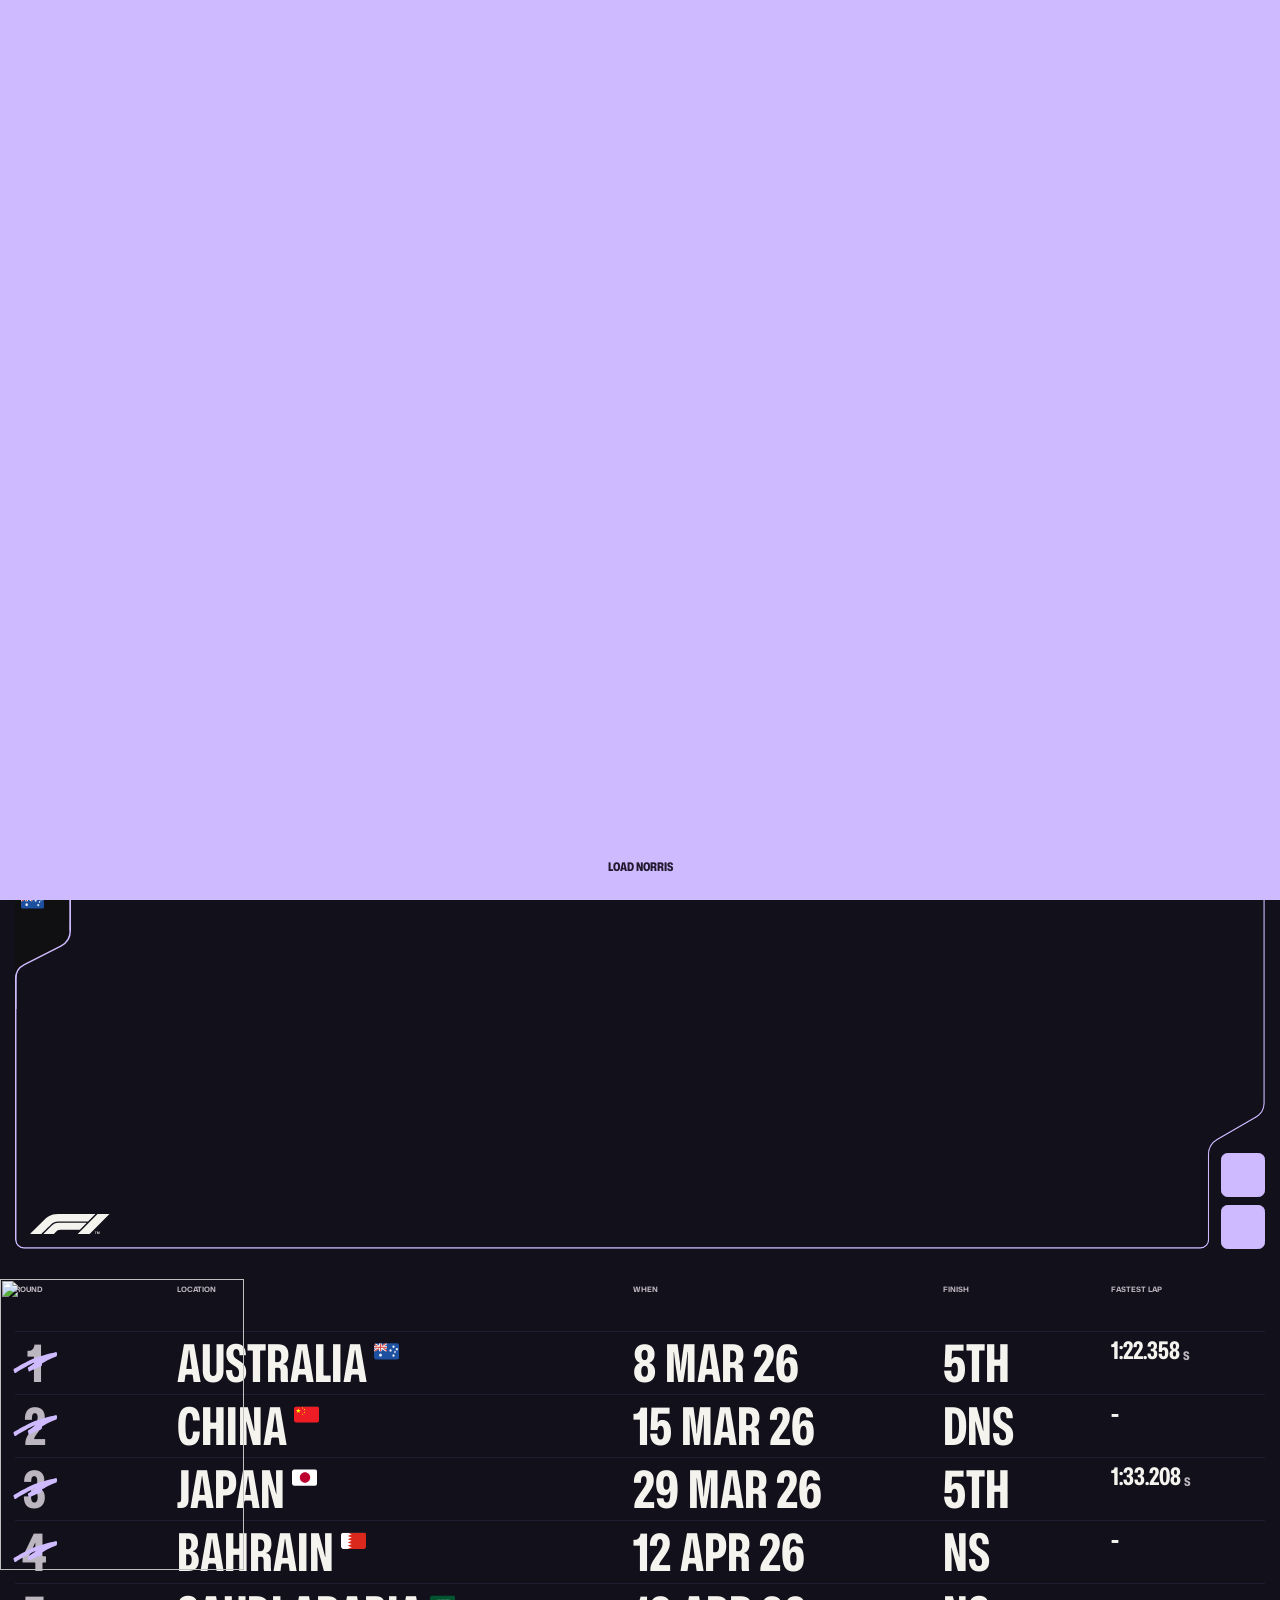
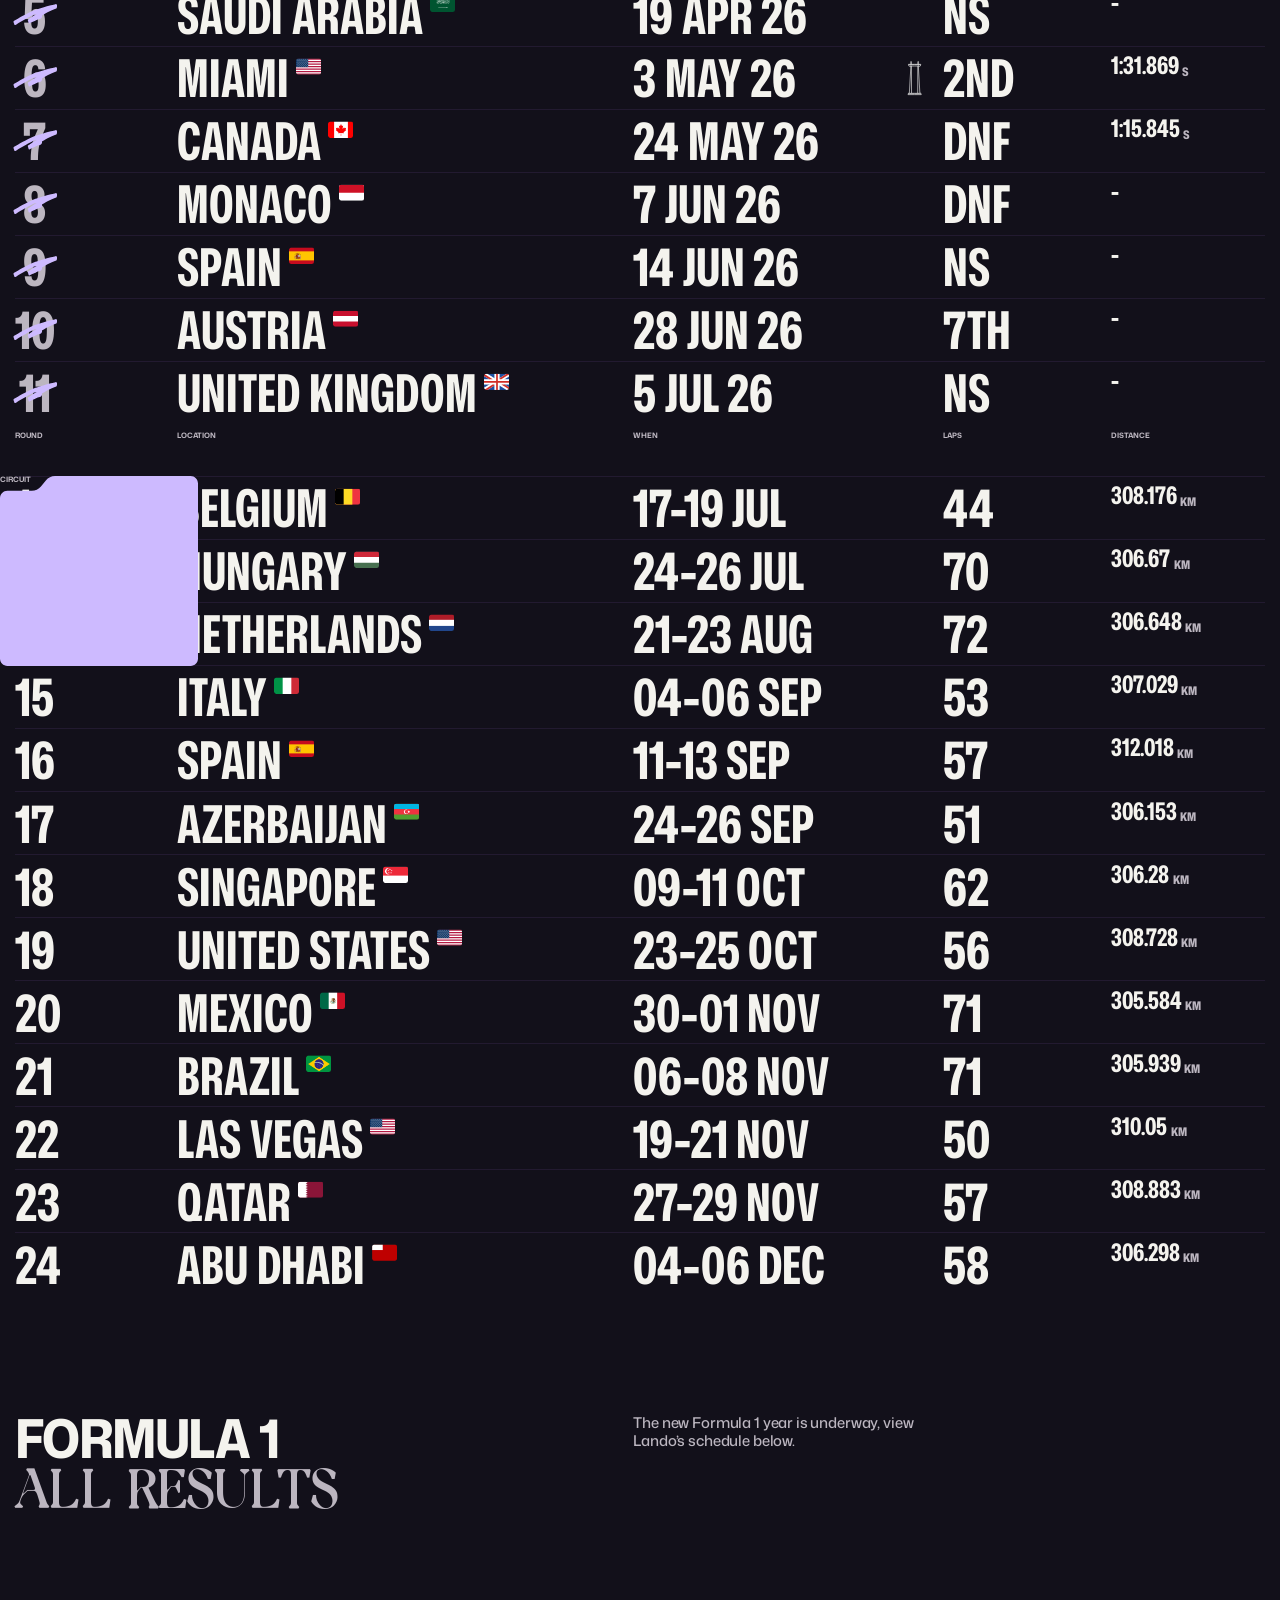
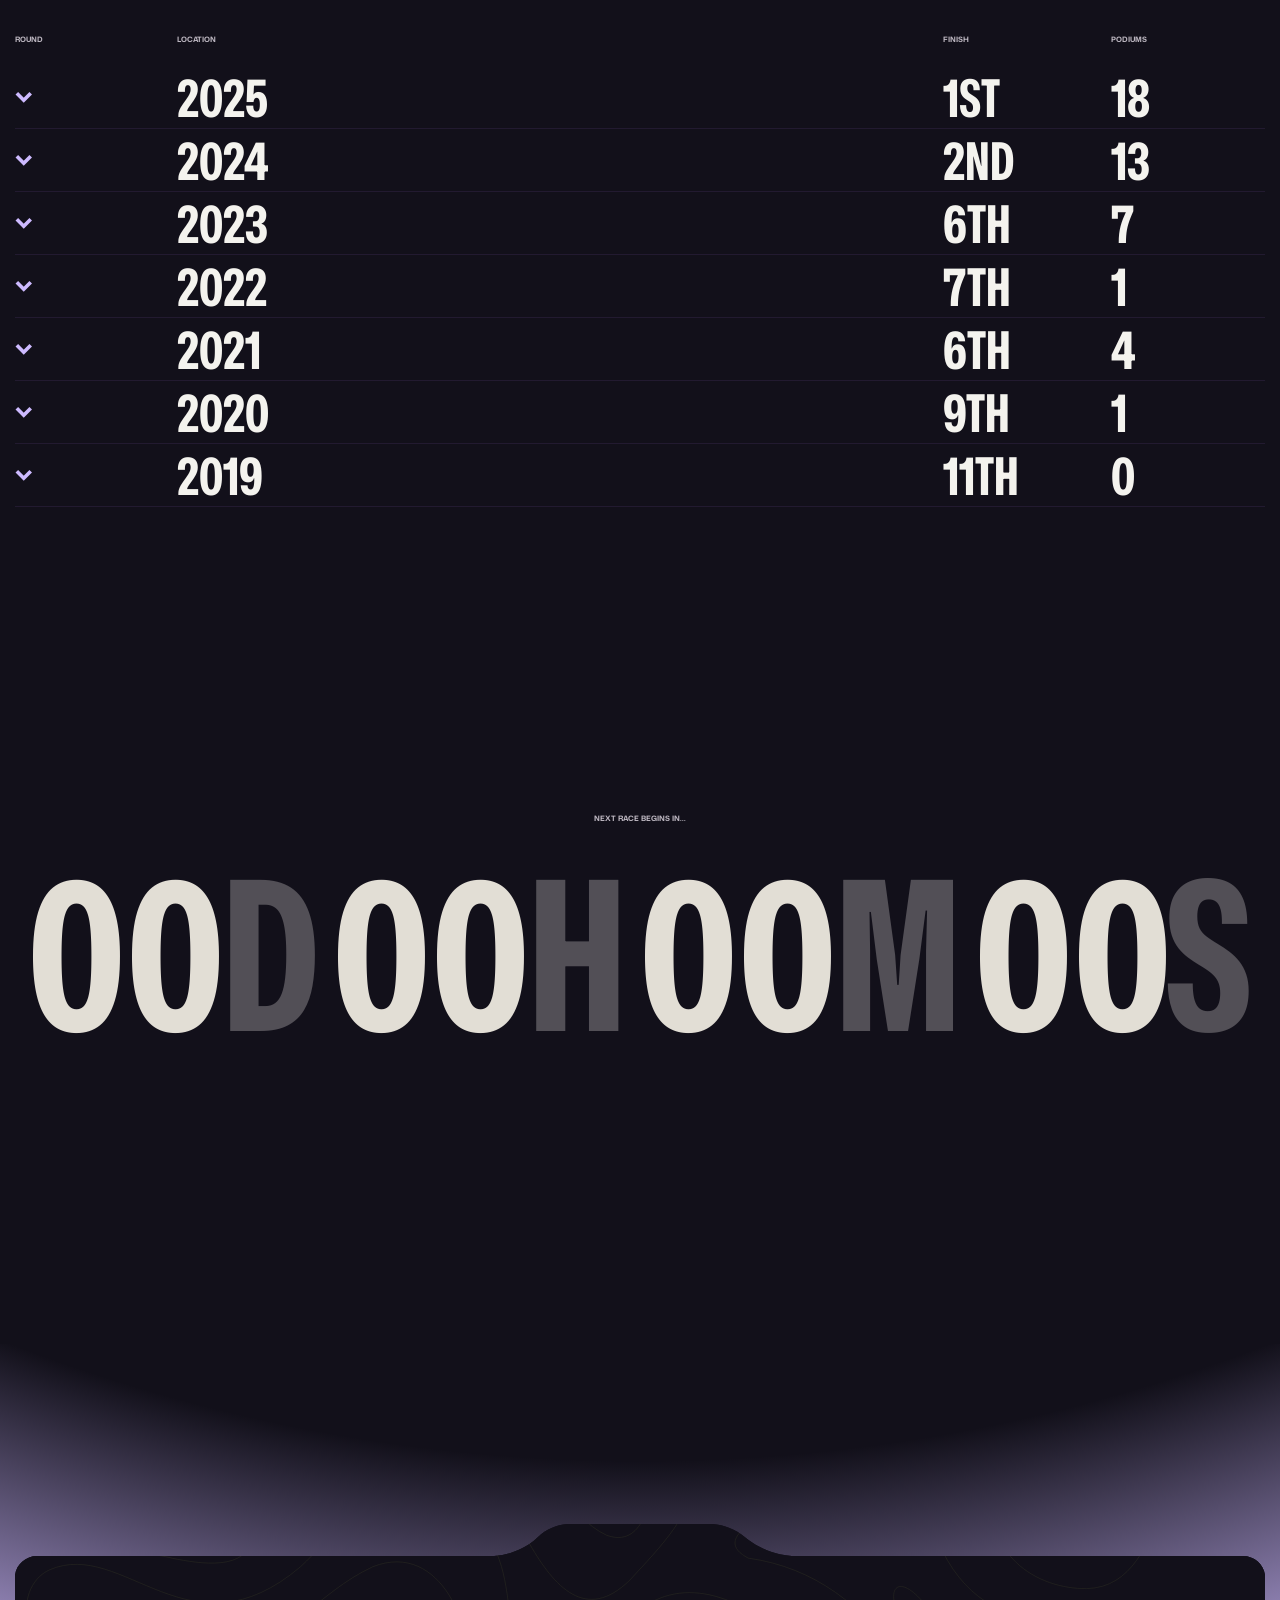
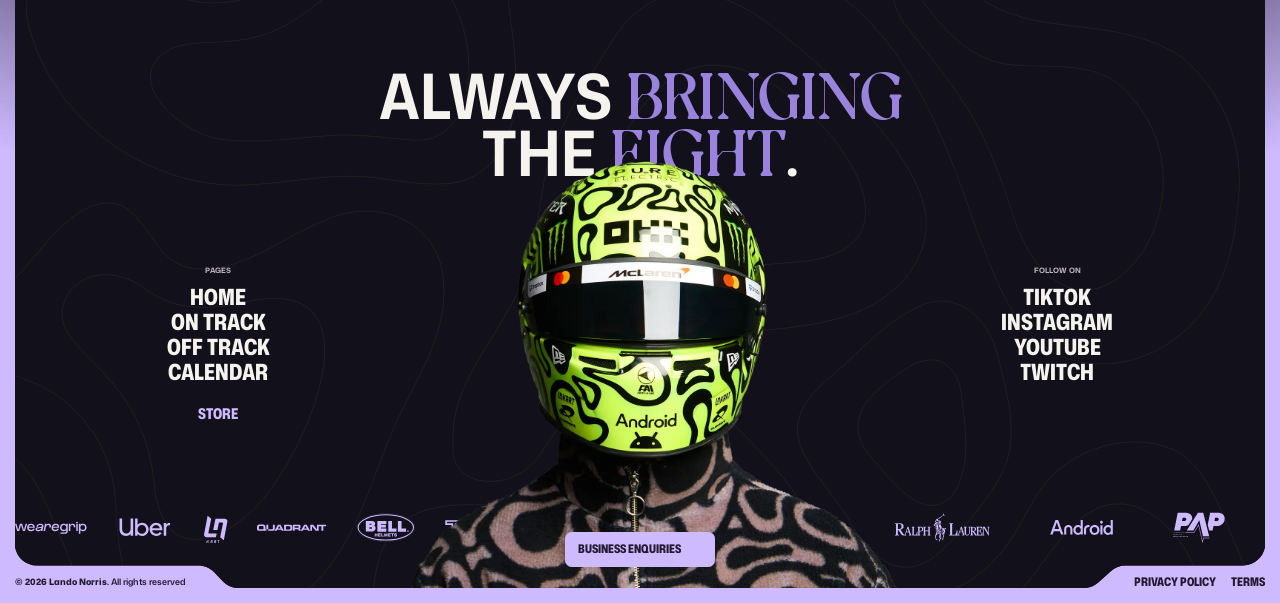
==== commit 1a117184: "fix(meta): replace lando open graph card and metadata with swofty branding" ====
--- a/calendar/index.html
+++ b/calendar/index.html
@@ -1,4 +1,4 @@
-<!DOCTYPE html><!-- Last Published: Wed May 06 2026 14:43:07 GMT+0000 (Coordinated Universal Time) --><html data-wf-domain="landonorris.com" data-wf-page="67e2bcd0a9be8c0045fd5b3f" data-wf-site="67b5a02dc5d338960b17a7e9" lang="en"><head><meta charset="utf-8"/><link href="https://cdn.prod.website-files.com" rel="preconnect"/><title>2026 F1 Calendar – Race Dates, Sessions &amp; Results – Lando Norris</title><meta content="Add every practice, quali and Grand Prix to your diary and track Lando’s rank through 2026 with live session times, race results and past seasons." name="description"/><meta content="2026 F1 Calendar – Race Dates, Sessions &amp; Results – Lando Norris" property="og:title"/><meta content="Add every practice, quali and Grand Prix to your diary and track Lando’s rank through 2026 with live session times, race results and past seasons." property="og:description"/><meta content="/assets/cdn.prod.website-files.com/67b5a02dc5d338960b17a7e9/68eb91477bcf3ee7d055ab45_lando-OpenGraph.webp" property="og:image"/><meta content="2026 F1 Calendar – Race Dates, Sessions &amp; Results – Lando Norris" name="twitter:title"/><meta content="Add every practice, quali and Grand Prix to your diary and track Lando’s rank through 2026 with live session times, race results and past seasons." name="twitter:description"/><meta content="/assets/cdn.prod.website-files.com/67b5a02dc5d338960b17a7e9/68eb91477bcf3ee7d055ab45_lando-OpenGraph.webp" name="twitter:image"/><meta property="og:type" content="website"/><meta content="summary_large_image" name="twitter:card"/><meta content="width=device-width, initial-scale=1" name="viewport"/><link href="/assets/cdn.prod.website-files.com/67b5a02dc5d338960b17a7e9/css/lando-offbrand.shared.043b62fef.css" rel="stylesheet" type="text/css"/><script type="text/javascript">!function(o,c){var n=c.documentElement,t=" w-mod-";n.className+=t+"js",("ontouchstart"in o||o.DocumentTouch&&c instanceof DocumentTouch)&&(n.className+=t+"touch")}(window,document);</script><link href="/assets/cdn.prod.website-files.com/67b5a02dc5d338960b17a7e9/67b5a0969616f526f020ec0e_ln-favicon.png" rel="shortcut icon" type="image/x-icon"/><link href="/assets/cdn.prod.website-files.com/67b5a02dc5d338960b17a7e9/67b5a098cbef46b41e40dfd2_ln-webclip.png" rel="apple-touch-icon"/><script>(function(w,i,g){w[g]=w[g]||[];if(typeof w[g].push=='function')w[g].push.apply(w[g],Array.isArray(i)?i:[i]);})(window,['G-P8L2KTXDN0'],'google_tags_first_party');</script><script async="" src="/avljl2rk9q5pNjdiNWEwMmRjNWQzMzg5NjBiMTdhN2U5/7ZblqsTeeE5q7zjxhGjeEUmRx4o"></script><script type="text/javascript">window.dataLayer = window.dataLayer || [];function gtag(){dataLayer.push(arguments);}gtag('set', 'developer_id.dZGVlNj', true);gtag('set', 'developer_id.dYWYxNW', true);gtag('js', new Date());gtag('config', 'G-P8L2KTXDN0');</script><meta name="viewport" content="width=device-width,initial-scale=1,minimum-scale=1,maximum-scale=5">
+<!DOCTYPE html><!-- Last Published: Wed May 06 2026 14:43:07 GMT+0000 (Coordinated Universal Time) --><html data-wf-domain="landonorris.com" data-wf-page="67e2bcd0a9be8c0045fd5b3f" data-wf-site="67b5a02dc5d338960b17a7e9" lang="en"><head><meta charset="utf-8"/><link href="https://cdn.prod.website-files.com" rel="preconnect"/><title>Calendar — Jacob &quot;Swofty&quot; Nardella</title><meta content="Upcoming schedule and availability." name="description"/><meta content="Calendar — Jacob &quot;Swofty&quot; Nardella" property="og:title"/><meta content="Upcoming schedule and availability." property="og:description"/><meta content="/assets/local/img/opengraph.webp" property="og:image"/><meta content="Calendar — Jacob &quot;Swofty&quot; Nardella" name="twitter:title"/><meta content="Upcoming schedule and availability." name="twitter:description"/><meta content="/assets/local/img/opengraph.webp" name="twitter:image"/><meta property="og:type" content="website"/><meta content="summary_large_image" name="twitter:card"/><meta content="width=device-width, initial-scale=1" name="viewport"/><link href="/assets/cdn.prod.website-files.com/67b5a02dc5d338960b17a7e9/css/lando-offbrand.shared.043b62fef.css" rel="stylesheet" type="text/css"/><script type="text/javascript">!function(o,c){var n=c.documentElement,t=" w-mod-";n.className+=t+"js",("ontouchstart"in o||o.DocumentTouch&&c instanceof DocumentTouch)&&(n.className+=t+"touch")}(window,document);</script><link href="/assets/cdn.prod.website-files.com/67b5a02dc5d338960b17a7e9/67b5a0969616f526f020ec0e_ln-favicon.png" rel="shortcut icon" type="image/x-icon"/><link href="/assets/cdn.prod.website-files.com/67b5a02dc5d338960b17a7e9/67b5a098cbef46b41e40dfd2_ln-webclip.png" rel="apple-touch-icon"/><script>(function(w,i,g){w[g]=w[g]||[];if(typeof w[g].push=='function')w[g].push.apply(w[g],Array.isArray(i)?i:[i]);})(window,['G-P8L2KTXDN0'],'google_tags_first_party');</script><script async="" src="/avljl2rk9q5pNjdiNWEwMmRjNWQzMzg5NjBiMTdhN2U5/7ZblqsTeeE5q7zjxhGjeEUmRx4o"></script><script type="text/javascript">window.dataLayer = window.dataLayer || [];function gtag(){dataLayer.push(arguments);}gtag('set', 'developer_id.dZGVlNj', true);gtag('set', 'developer_id.dYWYxNW', true);gtag('js', new Date());gtag('config', 'G-P8L2KTXDN0');</script><meta name="viewport" content="width=device-width,initial-scale=1,minimum-scale=1,maximum-scale=5">
 
 <!-- pre's -->
 <link rel="preconnect" href="https://cdn.prod.website-files.com">
